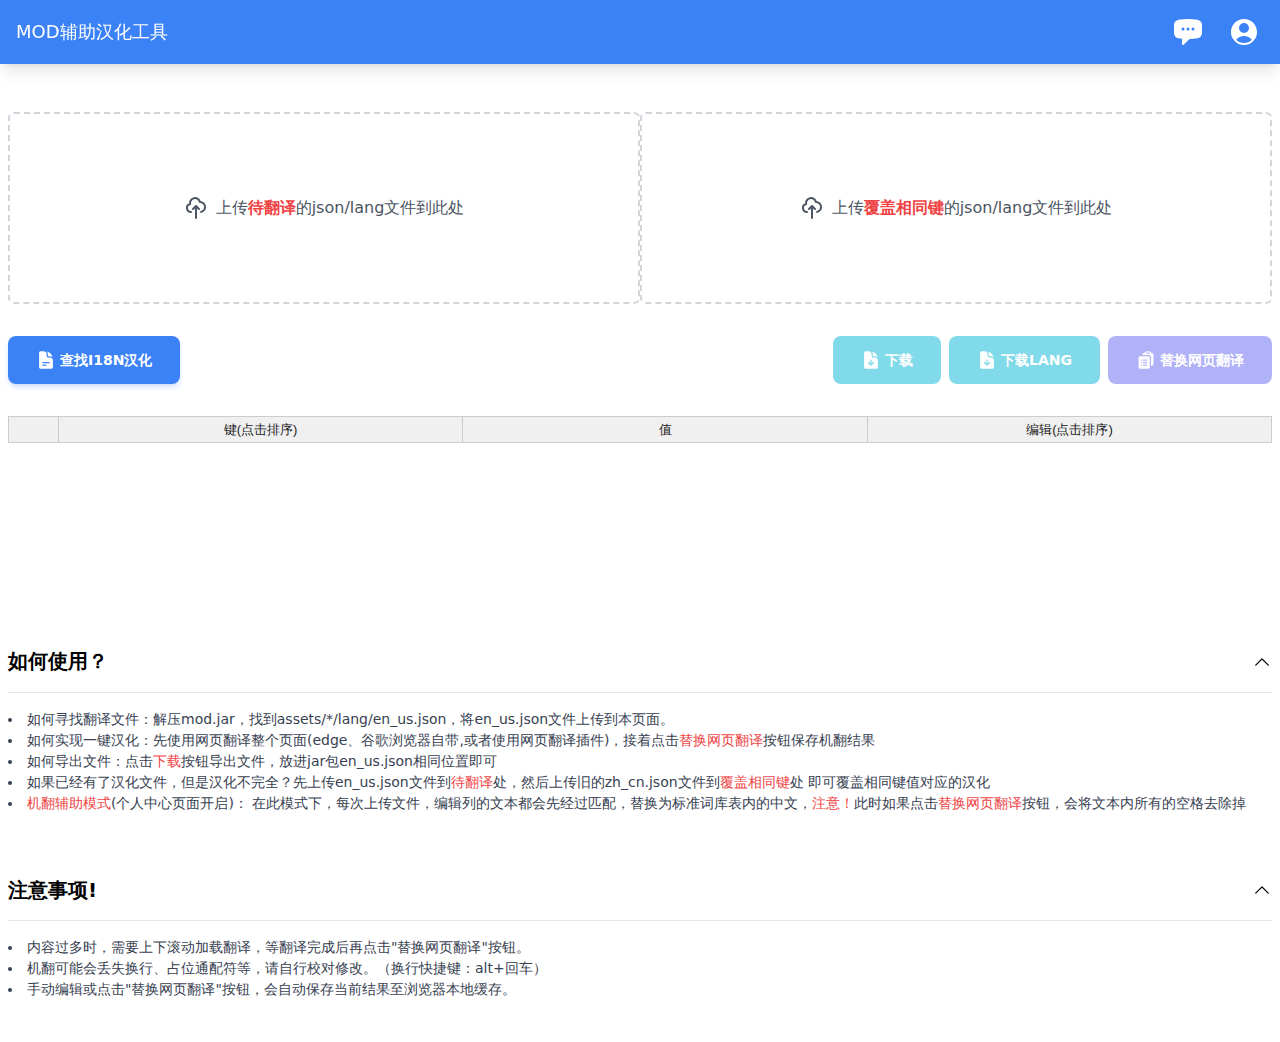
==== index.html @ 9dfb67d1 "first commit" ====
<!DOCTYPE html><html><head><meta charSet="utf-8"/><meta name="viewport" content="width=device-width"/><meta name="next-head-count" content="2"/><link rel="preload" href="./_next/static/css/ad689d4823ecf736.css" as="style"/><link rel="stylesheet" href="./_next/static/css/ad689d4823ecf736.css" data-n-g=""/><link rel="preload" href="./_next/static/css/9d25f37496b37af7.css" as="style"/><link rel="stylesheet" href="./_next/static/css/9d25f37496b37af7.css" data-n-p=""/><noscript data-n-css=""></noscript><script defer="" nomodule="" src="./_next/static/chunks/polyfills-c67a75d1b6f99dc8.js"></script><script src="./_next/static/chunks/webpack-a530880ad9cae9a6.js" defer=""></script><script src="./_next/static/chunks/framework-3b5a00d5d7e8d93b.js" defer=""></script><script src="./_next/static/chunks/main-a8438a48ae620a80.js" defer=""></script><script src="./_next/static/chunks/pages/_app-6e39e85abc7d2c66.js" defer=""></script><script src="./_next/static/chunks/48abf7c3-844bf39d9b761204.js" defer=""></script><script src="./_next/static/chunks/348-bed52857ea22967b.js" defer=""></script><script src="./_next/static/chunks/700-ec3c002b77b6ffa9.js" defer=""></script><script src="./_next/static/chunks/46-130df224ea4646aa.js" defer=""></script><script src="./_next/static/chunks/pages/index-a777f54ab4c4c521.js" defer=""></script><script src="./_next/static/pt973IDyyuDdMtaylNatm/_buildManifest.js" defer=""></script><script src="./_next/static/pt973IDyyuDdMtaylNatm/_ssgManifest.js" defer=""></script></head><body><div id="__next"><meta charSet="UTF-8"/><div class="h-16 z-30 flex items-center justify-between sticky top-0 left-0 transition-colors bg-blue-500 shadow-lg text-white"><div class="text-lg ml-4">MOD辅助汉化工具</div><div class="flex items-center"><div class="mr-4 p-1 hover:bg-slate-400/60 rounded-full flex cursor-pointer"><a target="_blank" href="https://afdian.net/a/exdj158"><svg xmlns="http://www.w3.org/2000/svg" viewBox="0 0 24 24" fill="currentColor" aria-hidden="true" class="w-8"><path fill-rule="evenodd" d="M12 2.25c-2.429 0-4.817.178-7.152.521C2.87 3.061 1.5 4.795 1.5 6.741v6.018c0 1.946 1.37 3.68 3.348 3.97.877.129 1.761.234 2.652.316V21a.75.75 0 001.28.53l4.184-4.183a.39.39 0 01.266-.112c2.006-.05 3.982-.22 5.922-.506 1.978-.29 3.348-2.023 3.348-3.97V6.741c0-1.947-1.37-3.68-3.348-3.97A49.145 49.145 0 0012 2.25zM8.25 8.625a1.125 1.125 0 100 2.25 1.125 1.125 0 000-2.25zm2.625 1.125a1.125 1.125 0 112.25 0 1.125 1.125 0 01-2.25 0zm4.875-1.125a1.125 1.125 0 100 2.25 1.125 1.125 0 000-2.25z" clip-rule="evenodd"></path></svg></a></div><div class="mr-4 p-1 hover:bg-slate-400/60 rounded-full flex cursor-pointer"><a target="_blank" href="/mc-trans-page/profile"><svg xmlns="http://www.w3.org/2000/svg" viewBox="0 0 24 24" fill="currentColor" aria-hidden="true" class="w-8"><path fill-rule="evenodd" d="M18.685 19.097A9.723 9.723 0 0021.75 12c0-5.385-4.365-9.75-9.75-9.75S2.25 6.615 2.25 12a9.723 9.723 0 003.065 7.097A9.716 9.716 0 0012 21.75a9.716 9.716 0 006.685-2.653zm-12.54-1.285A7.486 7.486 0 0112 15a7.486 7.486 0 015.855 2.812A8.224 8.224 0 0112 20.25a8.224 8.224 0 01-5.855-2.438zM15.75 9a3.75 3.75 0 11-7.5 0 3.75 3.75 0 017.5 0z" clip-rule="evenodd"></path></svg></a></div></div></div><div class="overflow-x-hidden mt-8"><div class="py-4 px-2"><div class="flex justify-between mb-8"><div class="w-full"><label class="flex justify-center w-full h-48 px-4 transition bg-white border-2 border-gray-300 border-dashed rounded-md appearance-none cursor-pointer hover:border-gray-400 hover:bg-slate-100 focus:outline-none"><span class="flex items-center space-x-2"><svg xmlns="http://www.w3.org/2000/svg" class="w-6 h-6 text-gray-600" fill="none" viewBox="0 0 24 24" stroke="currentColor" stroke-width="2"><path stroke-linecap="round" stroke-linejoin="round" d="M7 16a4 4 0 01-.88-7.903A5 5 0 1115.9 6L16 6a5 5 0 011 9.9M15 13l-3-3m0 0l-3 3m3-3v12"></path></svg><span class="font-medium text-gray-600">上传<strong class="text-red-500">待翻译</strong>的json/lang文件到此处</span></span><input type="file" name="file_upload" accept=".json,.lang" class="hidden"/></label><div class="text-center"></div></div><div class="w-full"><label class="flex justify-center w-full h-48 px-4 transition bg-white border-2 border-gray-300 border-dashed rounded-md appearance-none cursor-pointer hover:border-gray-400 hover:bg-slate-100 focus:outline-none"><span class="flex items-center space-x-2"><svg xmlns="http://www.w3.org/2000/svg" class="w-6 h-6 text-gray-600" fill="none" viewBox="0 0 24 24" stroke="currentColor" stroke-width="2"><path stroke-linecap="round" stroke-linejoin="round" d="M7 16a4 4 0 01-.88-7.903A5 5 0 1115.9 6L16 6a5 5 0 011 9.9M15 13l-3-3m0 0l-3 3m3-3v12"></path></svg><span class="font-medium text-gray-600">上传<strong class="text-red-500">覆盖相同键</strong>的json/lang文件到此处</span></span><input type="file" name="file_upload" accept=".json,.lang" class="hidden"/></label><div class="text-center"></div></div></div><div class="flex justify-between items-center"><button id="downloadBtn" class="middle none font-sans font-bold center uppercase transition-all disabled:opacity-50 disabled:shadow-none disabled:pointer-events-none text-sm py-3.5 px-7 rounded-lg bg-blue-500 text-white shadow-md shadow-blue-500/20 hover:shadow-lg hover:shadow-blue-500/40 focus:opacity-[0.85] focus:shadow-none active:opacity-[0.85] active:shadow-none flex items-center" type="button"><svg xmlns="http://www.w3.org/2000/svg" viewBox="0 0 24 24" fill="currentColor" aria-hidden="true" class="w-5 mr-1"><path fill-rule="evenodd" d="M5.625 1.5c-1.036 0-1.875.84-1.875 1.875v17.25c0 1.035.84 1.875 1.875 1.875h12.75c1.035 0 1.875-.84 1.875-1.875V12.75A3.75 3.75 0 0016.5 9h-1.875a1.875 1.875 0 01-1.875-1.875V5.25A3.75 3.75 0 009 1.5H5.625zM7.5 15a.75.75 0 01.75-.75h7.5a.75.75 0 010 1.5h-7.5A.75.75 0 017.5 15zm.75 2.25a.75.75 0 000 1.5H12a.75.75 0 000-1.5H8.25z" clip-rule="evenodd"></path><path d="M12.971 1.816A5.23 5.23 0 0114.25 5.25v1.875c0 .207.168.375.375.375H16.5a5.23 5.23 0 013.434 1.279 9.768 9.768 0 00-6.963-6.963z"></path></svg>查找i18n汉化</button><button id="downloadBtn" disabled="" class="middle none font-sans font-bold center uppercase transition-all disabled:opacity-50 disabled:shadow-none disabled:pointer-events-none text-sm py-3.5 px-7 rounded-lg bg-cyan-500 text-white shadow-md shadow-cyan-500/20 hover:shadow-lg hover:shadow-cyan-500/40 focus:opacity-[0.85] focus:shadow-none active:opacity-[0.85] active:shadow-none ml-auto flex items-center" type="button"><svg xmlns="http://www.w3.org/2000/svg" viewBox="0 0 24 24" fill="currentColor" aria-hidden="true" class="w-5 mr-1"><path fill-rule="evenodd" d="M5.625 1.5H9a3.75 3.75 0 013.75 3.75v1.875c0 1.036.84 1.875 1.875 1.875H16.5a3.75 3.75 0 013.75 3.75v7.875c0 1.035-.84 1.875-1.875 1.875H5.625a1.875 1.875 0 01-1.875-1.875V3.375c0-1.036.84-1.875 1.875-1.875zm5.845 17.03a.75.75 0 001.06 0l3-3a.75.75 0 10-1.06-1.06l-1.72 1.72V12a.75.75 0 00-1.5 0v4.19l-1.72-1.72a.75.75 0 00-1.06 1.06l3 3z" clip-rule="evenodd"></path><path d="M14.25 5.25a5.23 5.23 0 00-1.279-3.434 9.768 9.768 0 016.963 6.963A5.23 5.23 0 0016.5 7.5h-1.875a.375.375 0 01-.375-.375V5.25z"></path></svg>下载</button><button id="downloadBtn" disabled="" class="middle none font-sans font-bold center uppercase transition-all disabled:opacity-50 disabled:shadow-none disabled:pointer-events-none text-sm py-3.5 px-7 rounded-lg bg-cyan-500 text-white shadow-md shadow-cyan-500/20 hover:shadow-lg hover:shadow-cyan-500/40 focus:opacity-[0.85] focus:shadow-none active:opacity-[0.85] active:shadow-none ml-2 flex items-center" type="button"><svg xmlns="http://www.w3.org/2000/svg" viewBox="0 0 24 24" fill="currentColor" aria-hidden="true" class="w-5 mr-1"><path fill-rule="evenodd" d="M5.625 1.5H9a3.75 3.75 0 013.75 3.75v1.875c0 1.036.84 1.875 1.875 1.875H16.5a3.75 3.75 0 013.75 3.75v7.875c0 1.035-.84 1.875-1.875 1.875H5.625a1.875 1.875 0 01-1.875-1.875V3.375c0-1.036.84-1.875 1.875-1.875zm5.845 17.03a.75.75 0 001.06 0l3-3a.75.75 0 10-1.06-1.06l-1.72 1.72V12a.75.75 0 00-1.5 0v4.19l-1.72-1.72a.75.75 0 00-1.06 1.06l3 3z" clip-rule="evenodd"></path><path d="M14.25 5.25a5.23 5.23 0 00-1.279-3.434 9.768 9.768 0 016.963 6.963A5.23 5.23 0 0016.5 7.5h-1.875a.375.375 0 01-.375-.375V5.25z"></path></svg>下载Lang</button><button id="replaceBtn" disabled="" class="middle none font-sans font-bold center uppercase transition-all disabled:opacity-50 disabled:shadow-none disabled:pointer-events-none text-sm py-3.5 px-7 rounded-lg bg-indigo-500 text-white shadow-md shadow-indigo-500/20 hover:shadow-lg hover:shadow-indigo-500/40 focus:opacity-[0.85] focus:shadow-none active:opacity-[0.85] active:shadow-none ml-2 flex items-center" type="button"><svg xmlns="http://www.w3.org/2000/svg" viewBox="0 0 24 24" fill="currentColor" aria-hidden="true" class="w-5 mr-1"><path fill-rule="evenodd" d="M7.502 6h7.128A3.375 3.375 0 0118 9.375v9.375a3 3 0 003-3V6.108c0-1.505-1.125-2.811-2.664-2.94a48.972 48.972 0 00-.673-.05A3 3 0 0015 1.5h-1.5a3 3 0 00-2.663 1.618c-.225.015-.45.032-.673.05C8.662 3.295 7.554 4.542 7.502 6zM13.5 3A1.5 1.5 0 0012 4.5h4.5A1.5 1.5 0 0015 3h-1.5z" clip-rule="evenodd"></path><path fill-rule="evenodd" d="M3 9.375C3 8.339 3.84 7.5 4.875 7.5h9.75c1.036 0 1.875.84 1.875 1.875v11.25c0 1.035-.84 1.875-1.875 1.875h-9.75A1.875 1.875 0 013 20.625V9.375zM6 12a.75.75 0 01.75-.75h.008a.75.75 0 01.75.75v.008a.75.75 0 01-.75.75H6.75a.75.75 0 01-.75-.75V12zm2.25 0a.75.75 0 01.75-.75h3.75a.75.75 0 010 1.5H9a.75.75 0 01-.75-.75zM6 15a.75.75 0 01.75-.75h.008a.75.75 0 01.75.75v.008a.75.75 0 01-.75.75H6.75a.75.75 0 01-.75-.75V15zm2.25 0a.75.75 0 01.75-.75h3.75a.75.75 0 010 1.5H9a.75.75 0 01-.75-.75zM6 18a.75.75 0 01.75-.75h.008a.75.75 0 01.75.75v.008a.75.75 0 01-.75.75H6.75a.75.75 0 01-.75-.75V18zm2.25 0a.75.75 0 01.75-.75h3.75a.75.75 0 010 1.5H9a.75.75 0 01-.75-.75z" clip-rule="evenodd"></path></svg> 替换网页翻译</button></div><div class="relative"><div class="mt-8 w-full mb-4 min-h-[200px]"><div></div></div><div class="absolute left-0 top-0 w-full h-full flex justify-center items-center bg-slate-100 opacity-50 hidden"><svg class="gear" viewBox="0 0 1024 1024" version="1.1" xmlns="http://www.w3.org/2000/svg" p-id="10619" width="32" height="32" style="animation:roll 1s infinite linear"><path d="M876.864 782.592c3.264 0 6.272-3.2 6.272-6.656 0-3.456-3.008-6.592-6.272-6.592-3.264 0-6.272 3.2-6.272 6.592 0 3.456 3.008 6.656 6.272 6.656z m-140.544 153.344c2.304 2.432 5.568 3.84 8.768 3.84a12.16 12.16 0 0 0 8.832-3.84 13.76 13.76 0 0 0 0-18.56 12.224 12.224 0 0 0-8.832-3.84 12.16 12.16 0 0 0-8.768 3.84 13.696 13.696 0 0 0 0 18.56zM552.32 1018.24c3.456 3.648 8.32 5.76 13.184 5.76a18.368 18.368 0 0 0 13.184-5.76 20.608 20.608 0 0 0 0-27.968 18.368 18.368 0 0 0-13.184-5.824 18.368 18.368 0 0 0-13.184 5.76 20.608 20.608 0 0 0 0 28.032z m-198.336-5.76c4.608 4.8 11.072 7.68 17.6 7.68a24.448 24.448 0 0 0 17.536-7.68 27.456 27.456 0 0 0 0-37.248 24.448 24.448 0 0 0-17.536-7.68 24.448 24.448 0 0 0-17.6 7.68 27.52 27.52 0 0 0 0 37.184z m-175.68-91.84c5.76 6.08 13.824 9.6 21.952 9.6a30.592 30.592 0 0 0 22.016-9.6 34.368 34.368 0 0 0 0-46.592 30.592 30.592 0 0 0-22.016-9.6 30.592 30.592 0 0 0-21.952 9.6 34.368 34.368 0 0 0 0 46.592z m-121.152-159.36c6.912 7.36 16.64 11.648 26.368 11.648a36.736 36.736 0 0 0 26.432-11.584 41.28 41.28 0 0 0 0-55.936 36.736 36.736 0 0 0-26.432-11.584 36.8 36.8 0 0 0-26.368 11.52 41.28 41.28 0 0 0 0 56zM12.736 564.672a42.88 42.88 0 0 0 30.784 13.44 42.88 42.88 0 0 0 30.784-13.44 48.128 48.128 0 0 0 0-65.216 42.88 42.88 0 0 0-30.72-13.44 42.88 42.88 0 0 0-30.848 13.44 48.128 48.128 0 0 0 0 65.216z m39.808-195.392a48.96 48.96 0 0 0 35.2 15.36 48.96 48.96 0 0 0 35.2-15.36 54.976 54.976 0 0 0 0-74.56 48.96 48.96 0 0 0-35.2-15.424 48.96 48.96 0 0 0-35.2 15.424 54.976 54.976 0 0 0 0 74.56zM168.32 212.48c10.368 11.008 24.96 17.408 39.68 17.408 14.592 0 29.184-6.4 39.552-17.408a61.888 61.888 0 0 0 0-83.84 55.104 55.104 0 0 0-39.616-17.408c-14.656 0-29.248 6.4-39.616 17.408a61.888 61.888 0 0 0 0 83.84zM337.344 124.8c11.52 12.16 27.712 19.264 43.968 19.264 16.256 0 32.448-7.04 43.968-19.264a68.672 68.672 0 0 0 0-93.184 61.248 61.248 0 0 0-43.968-19.264 61.248 61.248 0 0 0-43.968 19.264 68.736 68.736 0 0 0 0 93.184z m189.632-1.088c12.672 13.44 30.528 21.248 48.448 21.248s35.712-7.808 48.384-21.248a75.584 75.584 0 0 0 0-102.464A67.392 67.392 0 0 0 575.36 0c-17.92 0-35.776 7.808-48.448 21.248a75.584 75.584 0 0 0 0 102.464z m173.824 86.592c13.824 14.592 33.28 23.104 52.736 23.104 19.584 0 39.04-8.512 52.8-23.104a82.432 82.432 0 0 0 0-111.744 73.472 73.472 0 0 0-52.8-23.168c-19.52 0-38.912 8.512-52.736 23.168a82.432 82.432 0 0 0 0 111.744z m124.032 158.528c14.976 15.872 36.032 25.088 57.216 25.088 21.12 0 42.24-9.216 57.152-25.088a89.344 89.344 0 0 0 0-121.088 79.616 79.616 0 0 0-57.152-25.088c-21.184 0-42.24 9.216-57.216 25.088a89.344 89.344 0 0 0 0 121.088z m50.432 204.032c16.128 17.088 38.784 27.008 61.632 27.008 22.784 0 45.44-9.92 61.568-27.008a96.256 96.256 0 0 0 0-130.432 85.76 85.76 0 0 0-61.568-27.072c-22.848 0-45.44 9.984-61.632 27.072a96.192 96.192 0 0 0 0 130.432z" fill="#1296db" p-id="10620"></path></svg></div></div><div><div class="block relative w-full"><button type="button" class="flex justify-between items-center w-full py-4 border-b border-b-blue-gray-100 antialiased font-sans text-xl font-semibold leading-snug select-none hover:text-blue-gray-900 transition-colors text-blue-gray-900">如何使用？<span class="w-5 h-5 ml-4"><svg xmlns="http://www.w3.org/2000/svg" viewBox="0 0 24 24" fill="currentColor" aria-hidden="true"><path fill-rule="evenodd" d="M11.47 7.72a.75.75 0 011.06 0l7.5 7.5a.75.75 0 11-1.06 1.06L12 9.31l-6.97 6.97a.75.75 0 01-1.06-1.06l7.5-7.5z" clip-rule="evenodd"></path></svg></span></button><div class="overflow-hidden" style="height:0px"><div class="block w-full py-4 text-gray-700 antialiased font-sans text-sm font-light leading-normal" style="opacity:0"><ul class="list-disc list-inside"><li>如何寻找翻译文件：解压mod.jar，找到assets/*/lang/en_us.json，将en_us.json文件上传到本页面。</li><li>如何实现一键汉化：先使用网页翻译整个页面(edge、谷歌浏览器自带,或者使用网页翻译插件)，接着点击<strong class="text-red-500">替换网页翻译</strong>按钮保存机翻结果</li><li>如何导出文件：点击<strong class="text-red-500">下载</strong>按钮导出文件，放进jar包en_us.json相同位置即可</li><li>如果已经有了汉化文件，但是汉化不完全？先上传en_us.json文件到<strong class="text-red-500">待翻译</strong>处，然后上传旧的zh_cn.json文件到<strong class="text-red-500">覆盖相同键</strong>处 即可覆盖相同键值对应的汉化</li><li><strong class="text-red-500">机翻辅助模式</strong>(个人中心页面开启)： 在此模式下，每次上传文件，编辑列的文本都会先经过匹配，替换为标准词库表内的中文，<strong class="text-red-500">注意！</strong>此时如果点击<strong class="text-red-500">替换网页翻译</strong>按钮，会将文本内所有的空格去除掉</li><br/></ul></div></div></div><div class="block relative w-full"><button type="button" class="flex justify-between items-center w-full py-4 border-b border-b-blue-gray-100 antialiased font-sans text-xl font-semibold leading-snug select-none hover:text-blue-gray-900 transition-colors text-blue-gray-900">注意事项!<span class="w-5 h-5 ml-4"><svg xmlns="http://www.w3.org/2000/svg" viewBox="0 0 24 24" fill="currentColor" aria-hidden="true"><path fill-rule="evenodd" d="M11.47 7.72a.75.75 0 011.06 0l7.5 7.5a.75.75 0 11-1.06 1.06L12 9.31l-6.97 6.97a.75.75 0 01-1.06-1.06l7.5-7.5z" clip-rule="evenodd"></path></svg></span></button><div class="overflow-hidden" style="height:0px"><div class="block w-full py-4 text-gray-700 antialiased font-sans text-sm font-light leading-normal" style="opacity:0"><ul class="list-disc list-inside"><li>内容过多时，需要上下滚动加载翻译，等翻译完成后再点击&quot;替换网页翻译&quot;按钮。</li><li>机翻可能会丢失换行、占位通配符等，请自行校对修改。（换行快捷键：alt+回车）</li><li>手动编辑或点击&quot;替换网页翻译&quot;按钮，会自动保存当前结果至浏览器本地缓存。</li></ul></div></div></div></div></div></div><button class="middle none font-sans center disabled:opacity-50 disabled:shadow-none disabled:pointer-events-none bg-blue-500 text-white shadow-blue-500/20 hover:shadow-blue-500/40 focus:opacity-[0.85] active:opacity-[0.85] p-3 font-medium text-xs leading-tight uppercase rounded-full shadow-md hover:shadow-lg focus:shadow-lg focus:outline-none focus:ring-0 active:shadow-lg transition duration-150 ease-in-out bottom-5 right-5 fixed hidden" type="button"><svg aria-hidden="true" focusable="false" data-prefix="fas" class="w-4 h-4" role="img" xmlns="http://www.w3.org/2000/svg" viewBox="0 0 448 512"><path fill="currentColor" d="M34.9 289.5l-22.2-22.2c-9.4-9.4-9.4-24.6 0-33.9L207 39c9.4-9.4 24.6-9.4 33.9 0l194.3 194.3c9.4 9.4 9.4 24.6 0 33.9L413 289.4c-9.5 9.5-25 9.3-34.3-.4L264 168.6V456c0 13.3-10.7 24-24 24h-32c-13.3 0-24-10.7-24-24V168.6L69.2 289.1c-9.3 9.8-24.8 10-34.3.4z"></path></svg><span>返回顶部</span></button></div><script id="__NEXT_DATA__" type="application/json">{"props":{"pageProps":{}},"page":"/","query":{},"buildId":"pt973IDyyuDdMtaylNatm","assetPrefix":".","nextExport":true,"autoExport":true,"isFallback":false,"scriptLoader":[]}</script></body></html>
---- _next/static/css/ad689d4823ecf736.css ----
/*
! tailwindcss v3.0.23 | MIT License | https://tailwindcss.com
*/*,:after,:before{box-sizing:border-box;border:0 solid #e5e7eb}:after,:before{--tw-content:""}html{line-height:1.5;-webkit-text-size-adjust:100%;-moz-tab-size:4;tab-size:4;font-family:ui-sans-serif,system-ui,-apple-system,BlinkMacSystemFont,Segoe UI,Roboto,Helvetica Neue,Arial,Noto Sans,sans-serif,Apple Color Emoji,Segoe UI Emoji,Segoe UI Symbol,Noto Color Emoji}body{margin:0;line-height:inherit}hr{height:0;color:inherit;border-top-width:1px}abbr:where([title]){-webkit-text-decoration:underline dotted;text-decoration:underline dotted}h1,h2,h3,h4,h5,h6{font-size:inherit;font-weight:inherit}a{color:inherit;text-decoration:inherit}b,strong{font-weight:bolder}code,kbd,pre,samp{font-family:ui-monospace,SFMono-Regular,Menlo,Monaco,Consolas,Liberation Mono,Courier New,monospace;font-size:1em}small{font-size:80%}sub,sup{font-size:75%;line-height:0;position:relative;vertical-align:baseline}sub{bottom:-.25em}sup{top:-.5em}table{text-indent:0;border-color:inherit;border-collapse:collapse}button,input,optgroup,select,textarea{font-family:inherit;font-size:100%;line-height:inherit;color:inherit;margin:0;padding:0}button,select{text-transform:none}[type=button],[type=reset],[type=submit],button{-webkit-appearance:button;background-color:transparent;background-image:none}:-moz-focusring{outline:auto}:-moz-ui-invalid{box-shadow:none}progress{vertical-align:baseline}::-webkit-inner-spin-button,::-webkit-outer-spin-button{height:auto}[type=search]{-webkit-appearance:textfield;outline-offset:-2px}::-webkit-search-decoration{-webkit-appearance:none}::-webkit-file-upload-button{-webkit-appearance:button;font:inherit}summary{display:list-item}blockquote,dd,dl,figure,h1,h2,h3,h4,h5,h6,hr,p,pre{margin:0}fieldset{margin:0}fieldset,legend{padding:0}menu,ol,ul{list-style:none;margin:0;padding:0}textarea{resize:vertical}input::placeholder,textarea::placeholder{opacity:1;color:#9ca3af}[role=button],button{cursor:pointer}:disabled{cursor:default}audio,canvas,embed,iframe,img,object,svg,video{display:block;vertical-align:middle}img,video{max-width:100%;height:auto}[hidden]{display:none}*,:after,:before{--tw-translate-x:0;--tw-translate-y:0;--tw-rotate:0;--tw-skew-x:0;--tw-skew-y:0;--tw-scale-x:1;--tw-scale-y:1;--tw-pan-x: ;--tw-pan-y: ;--tw-pinch-zoom: ;--tw-scroll-snap-strictness:proximity;--tw-ordinal: ;--tw-slashed-zero: ;--tw-numeric-figure: ;--tw-numeric-spacing: ;--tw-numeric-fraction: ;--tw-ring-inset: ;--tw-ring-offset-width:0px;--tw-ring-offset-color:#fff;--tw-ring-color:rgba(59,130,246,.5);--tw-ring-offset-shadow:0 0 #0000;--tw-ring-shadow:0 0 #0000;--tw-shadow:0 0 #0000;--tw-shadow-colored:0 0 #0000;--tw-blur: ;--tw-brightness: ;--tw-contrast: ;--tw-grayscale: ;--tw-hue-rotate: ;--tw-invert: ;--tw-saturate: ;--tw-sepia: ;--tw-drop-shadow: ;--tw-backdrop-blur: ;--tw-backdrop-brightness: ;--tw-backdrop-contrast: ;--tw-backdrop-grayscale: ;--tw-backdrop-hue-rotate: ;--tw-backdrop-invert: ;--tw-backdrop-opacity: ;--tw-backdrop-saturate: ;--tw-backdrop-sepia: }.container{width:100%}@media (min-width:640px){.container{max-width:640px}}@media (min-width:768px){.container{max-width:768px}}@media (min-width:1024px){.container{max-width:1024px}}@media (min-width:1280px){.container{max-width:1280px}}@media (min-width:1536px){.container{max-width:1536px}}.pointer-events-none{pointer-events:none}.static{position:static}.fixed{position:fixed}.absolute{position:absolute}.relative{position:relative}.sticky{position:-webkit-sticky;position:sticky}.inset-0{top:0;right:0;bottom:0;left:0}.top-0{top:0}.left-0{left:0}.bottom-5{bottom:1.25rem}.right-5{right:1.25rem}.right-10{right:2.5rem}.top-10{top:2.5rem}.top-2\/4{top:50%}.right-3{right:.75rem}.-top-1\.5{top:-.375rem}.right-0{right:0}.-top-2\.5{top:-.625rem}.right-2{right:.5rem}.-left-1{left:-.25rem}.left-2\/4{left:50%}.top-1{top:.25rem}.right-1{right:.25rem}.left-1{left:.25rem}.top-1\/2{top:50%}.left-1\/2{left:50%}.bottom-0{bottom:0}.left-3{left:.75rem}.-top-1{top:-.25rem}.-top-2{top:-.5rem}.z-20{z-index:20}.z-\[10000\]{z-index:10000}.z-30{z-index:30}.z-\[99999\]{z-index:99999}.z-\[999\]{z-index:999}.z-10{z-index:10}.m-0{margin:0}.m-4{margin:1rem}.mx-auto{margin-left:auto;margin-right:auto}.my-2{margin-top:.5rem;margin-bottom:.5rem}.my-6{margin-top:1.5rem;margin-bottom:1.5rem}.my-12{margin-top:3rem;margin-bottom:3rem}.my-1{margin-top:.25rem;margin-bottom:.25rem}.mx-2{margin-left:.5rem;margin-right:.5rem}.mx-4{margin-left:1rem;margin-right:1rem}.mx-px{margin-left:1px;margin-right:1px}.mt-8{margin-top:2rem}.mt-0{margin-top:0}.mr-2{margin-right:.5rem}.mt-6{margin-top:1.5rem}.ml-4{margin-left:1rem}.mb-4{margin-bottom:1rem}.mt-4{margin-top:1rem}.mr-4{margin-right:1rem}.mr-1{margin-right:.25rem}.ml-auto{margin-left:auto}.ml-2{margin-left:.5rem}.mb-8{margin-bottom:2rem}.mt-px{margin-top:1px}.-mt-6{margin-top:-1.5rem}.ml-3{margin-left:.75rem}.mb-0{margin-bottom:0}.mt-\[0\.5px\]{margin-top:.5px}.mr-5{margin-right:1.25rem}.mt-2{margin-top:.5rem}.block{display:block}.inline-block{display:inline-block}.flex{display:flex}.inline-flex{display:inline-flex}.table{display:table}.grid{display:grid}.hidden{display:none}.h-16{height:4rem}.h-4\/5{height:80%}.h-8{height:2rem}.h-4{height:1rem}.h-48{height:12rem}.h-6{height:1.5rem}.h-10{height:2.5rem}.h-full{height:100%}.h-5{height:1.25rem}.h-11{height:2.75rem}.h-12{height:3rem}.h-max{height:max-content}.h-3\.5{height:.875rem}.h-1{height:.25rem}.h-screen{height:100vh}.h-9{height:2.25rem}.h-3{height:.75rem}.max-h-64{max-height:16rem}.max-h-96{max-height:24rem}.max-h-\[32px\]{max-height:32px}.max-h-\[40px\]{max-height:40px}.max-h-\[48px\]{max-height:48px}.min-h-\[320px\]{min-height:320px}.min-h-\[200px\]{min-height:200px}.min-h-\[100px\]{min-height:100px}.w-full{width:100%}.w-6{width:1.5rem}.w-64{width:16rem}.w-8{width:2rem}.w-5{width:1.25rem}.w-4\/5{width:80%}.w-4{width:1rem}.w-10{width:2.5rem}.w-max{width:max-content}.w-12{width:3rem}.w-3\.5{width:.875rem}.w-fit{width:-moz-fit-content;width:fit-content}.w-auto{width:auto}.w-screen{width:100vw}.w-1\/4{width:25%}.w-1\/3{width:33.333333%}.w-2\/5{width:40%}.w-3\/5{width:60%}.w-3\/4{width:75%}.w-9{width:2.25rem}.w-3{width:.75rem}.min-w-\[200px\]{min-width:200px}.min-w-\[180px\]{min-width:180px}.min-w-\[64px\]{min-width:64px}.max-w-\[32px\]{max-width:32px}.max-w-\[40px\]{max-width:40px}.max-w-\[48px\]{max-width:48px}.flex-auto{flex:1 1 auto}.flex-shrink-0,.shrink-0{flex-shrink:0}.flex-grow{flex-grow:1}.border-collapse{border-collapse:collapse}.-translate-y-2\/4{--tw-translate-y:-50%}.-translate-y-1\/4,.-translate-y-2\/4{transform:translate(var(--tw-translate-x),var(--tw-translate-y)) rotate(var(--tw-rotate)) skewX(var(--tw-skew-x)) skewY(var(--tw-skew-y)) scaleX(var(--tw-scale-x)) scaleY(var(--tw-scale-y))}.-translate-y-1\/4{--tw-translate-y:-25%}.-translate-x-2\/4{--tw-translate-x:-50%}.-translate-x-2\/4,.-translate-y-1\/2{transform:translate(var(--tw-translate-x),var(--tw-translate-y)) rotate(var(--tw-rotate)) skewX(var(--tw-skew-x)) skewY(var(--tw-skew-y)) scaleX(var(--tw-scale-x)) scaleY(var(--tw-scale-y))}.-translate-y-1\/2{--tw-translate-y:-50%}.-translate-x-1\/2{--tw-translate-x:-50%}.-translate-x-1\/2,.rotate-0{transform:translate(var(--tw-translate-x),var(--tw-translate-y)) rotate(var(--tw-rotate)) skewX(var(--tw-skew-x)) skewY(var(--tw-skew-y)) scaleX(var(--tw-scale-x)) scaleY(var(--tw-scale-y))}.rotate-0{--tw-rotate:0deg}.rotate-180{--tw-rotate:180deg}.rotate-180,.transform{transform:translate(var(--tw-translate-x),var(--tw-translate-y)) rotate(var(--tw-rotate)) skewX(var(--tw-skew-x)) skewY(var(--tw-skew-y)) scaleX(var(--tw-scale-x)) scaleY(var(--tw-scale-y))}.cursor-pointer{cursor:pointer}.cursor-not-allowed{cursor:not-allowed}.select-none{-webkit-user-select:none;-moz-user-select:none;user-select:none}.\!resize-none{resize:none!important}.resize-y{resize:vertical}.resize{resize:both}.list-inside{list-style-position:inside}.list-disc{list-style-type:disc}.appearance-none{-webkit-appearance:none;-moz-appearance:none;appearance:none}.grid-cols-2{grid-template-columns:repeat(2,minmax(0,1fr))}.flex-row{flex-direction:row}.flex-col{flex-direction:column}.flex-wrap{flex-wrap:wrap}.place-items-center{place-items:center}.items-start{align-items:flex-start}.items-center{align-items:center}.justify-end{justify-content:flex-end}.justify-center{justify-content:center}.justify-between{justify-content:space-between}.gap-4{gap:1rem}.space-x-2>:not([hidden])~:not([hidden]){--tw-space-x-reverse:0;margin-right:calc(.5rem * var(--tw-space-x-reverse));margin-left:calc(.5rem * calc(1 - var(--tw-space-x-reverse)))}.overflow-auto{overflow:auto}.overflow-hidden{overflow:hidden}.overflow-x-auto{overflow-x:auto}.overflow-y-auto{overflow-y:auto}.overflow-x-hidden{overflow-x:hidden}.text-ellipsis{text-overflow:ellipsis}.whitespace-normal{white-space:normal}.whitespace-nowrap{white-space:nowrap}.whitespace-pre-wrap{white-space:pre-wrap}.break-normal{overflow-wrap:normal;word-break:normal}.break-words{overflow-wrap:break-word}.rounded{border-radius:.25rem}.rounded-full{border-radius:9999px}.rounded-md{border-radius:.375rem}.rounded-lg{border-radius:.5rem}.rounded-\[7px\]{border-radius:7px}.rounded-2xl{border-radius:1rem}.\!rounded-full{border-radius:9999px!important}.rounded-xl{border-radius:.75rem}.rounded-none{border-radius:0}.border{border-width:1px}.border-2{border-width:2px}.border-0{border-width:0}.border-l-4{border-left-width:4px}.border-r-8{border-right-width:8px}.border-b{border-bottom-width:1px}.border-t{border-top-width:1px}.border-dashed{border-style:dashed}.border-gray-400{--tw-border-opacity:1;border-color:rgb(156 163 175/var(--tw-border-opacity))}.border-transparent{border-color:transparent}.border-blue-500{--tw-border-opacity:1;border-color:rgb(59 130 246/var(--tw-border-opacity))}.border-gray-300{--tw-border-opacity:1;border-color:rgb(209 213 219/var(--tw-border-opacity))}.border-blue-600{--tw-border-opacity:1;border-color:rgb(37 99 235/var(--tw-border-opacity))}.border-green-700{--tw-border-opacity:1;border-color:rgb(21 128 61/var(--tw-border-opacity))}.border-red-700{--tw-border-opacity:1;border-color:rgb(185 28 28/var(--tw-border-opacity))}.border-white{--tw-border-opacity:1;border-color:rgb(255 255 255/var(--tw-border-opacity))}.border-slate-500{--tw-border-opacity:1;border-color:rgb(100 116 139/var(--tw-border-opacity))}.border-gray-500{--tw-border-opacity:1;border-color:rgb(107 114 128/var(--tw-border-opacity))}.border-orange-500{--tw-border-opacity:1;border-color:rgb(249 115 22/var(--tw-border-opacity))}.border-amber-500{--tw-border-opacity:1;border-color:rgb(245 158 11/var(--tw-border-opacity))}.border-yellow-500{--tw-border-opacity:1;border-color:rgb(234 179 8/var(--tw-border-opacity))}.border-lime-500{--tw-border-opacity:1;border-color:rgb(132 204 22/var(--tw-border-opacity))}.border-green-500{--tw-border-opacity:1;border-color:rgb(34 197 94/var(--tw-border-opacity))}.border-teal-500{--tw-border-opacity:1;border-color:rgb(20 184 166/var(--tw-border-opacity))}.border-cyan-500{--tw-border-opacity:1;border-color:rgb(6 182 212/var(--tw-border-opacity))}.border-indigo-500{--tw-border-opacity:1;border-color:rgb(99 102 241/var(--tw-border-opacity))}.border-purple-500{--tw-border-opacity:1;border-color:rgb(168 85 247/var(--tw-border-opacity))}.border-pink-500{--tw-border-opacity:1;border-color:rgb(236 72 153/var(--tw-border-opacity))}.border-red-500{--tw-border-opacity:1;border-color:rgb(239 68 68/var(--tw-border-opacity))}.border-slate-200{--tw-border-opacity:1;border-color:rgb(226 232 240/var(--tw-border-opacity))}.border-slate-50{--tw-border-opacity:1;border-color:rgb(248 250 252/var(--tw-border-opacity))}.border-slate-100{--tw-border-opacity:1;border-color:rgb(241 245 249/var(--tw-border-opacity))}.border-t-transparent{border-top-color:transparent}.border-t-slate-100{--tw-border-opacity:1;border-top-color:rgb(241 245 249/var(--tw-border-opacity))}.border-b-slate-100{--tw-border-opacity:1;border-bottom-color:rgb(241 245 249/var(--tw-border-opacity))}.bg-white{--tw-bg-opacity:1;background-color:rgb(255 255 255/var(--tw-bg-opacity))}.bg-gray-300{--tw-bg-opacity:1;background-color:rgb(209 213 219/var(--tw-bg-opacity))}.bg-blue-500{--tw-bg-opacity:1;background-color:rgb(59 130 246/var(--tw-bg-opacity))}.bg-transparent{background-color:transparent}.bg-slate-100{--tw-bg-opacity:1;background-color:rgb(241 245 249/var(--tw-bg-opacity))}.bg-slate-500{--tw-bg-opacity:1;background-color:rgb(100 116 139/var(--tw-bg-opacity))}.bg-gray-500{--tw-bg-opacity:1;background-color:rgb(107 114 128/var(--tw-bg-opacity))}.bg-orange-500{--tw-bg-opacity:1;background-color:rgb(249 115 22/var(--tw-bg-opacity))}.bg-amber-500{--tw-bg-opacity:1;background-color:rgb(245 158 11/var(--tw-bg-opacity))}.bg-yellow-500{--tw-bg-opacity:1;background-color:rgb(234 179 8/var(--tw-bg-opacity))}.bg-lime-500{--tw-bg-opacity:1;background-color:rgb(132 204 22/var(--tw-bg-opacity))}.bg-green-500{--tw-bg-opacity:1;background-color:rgb(34 197 94/var(--tw-bg-opacity))}.bg-teal-500{--tw-bg-opacity:1;background-color:rgb(20 184 166/var(--tw-bg-opacity))}.bg-cyan-500{--tw-bg-opacity:1;background-color:rgb(6 182 212/var(--tw-bg-opacity))}.bg-indigo-500{--tw-bg-opacity:1;background-color:rgb(99 102 241/var(--tw-bg-opacity))}.bg-purple-500{--tw-bg-opacity:1;background-color:rgb(168 85 247/var(--tw-bg-opacity))}.bg-pink-500{--tw-bg-opacity:1;background-color:rgb(236 72 153/var(--tw-bg-opacity))}.bg-red-500{--tw-bg-opacity:1;background-color:rgb(239 68 68/var(--tw-bg-opacity))}.bg-slate-50{--tw-bg-opacity:1;background-color:rgb(248 250 252/var(--tw-bg-opacity))}.bg-slate-800{--tw-bg-opacity:1;background-color:rgb(30 41 59/var(--tw-bg-opacity))}.bg-gray-800{--tw-bg-opacity:1;background-color:rgb(31 41 55/var(--tw-bg-opacity))}.bg-orange-800{--tw-bg-opacity:1;background-color:rgb(154 52 18/var(--tw-bg-opacity))}.bg-amber-800{--tw-bg-opacity:1;background-color:rgb(146 64 14/var(--tw-bg-opacity))}.bg-yellow-800{--tw-bg-opacity:1;background-color:rgb(133 77 14/var(--tw-bg-opacity))}.bg-lime-800{--tw-bg-opacity:1;background-color:rgb(63 98 18/var(--tw-bg-opacity))}.bg-green-800{--tw-bg-opacity:1;background-color:rgb(22 101 52/var(--tw-bg-opacity))}.bg-teal-800{--tw-bg-opacity:1;background-color:rgb(17 94 89/var(--tw-bg-opacity))}.bg-cyan-800{--tw-bg-opacity:1;background-color:rgb(21 94 117/var(--tw-bg-opacity))}.bg-blue-800{--tw-bg-opacity:1;background-color:rgb(30 64 175/var(--tw-bg-opacity))}.bg-indigo-800{--tw-bg-opacity:1;background-color:rgb(55 48 163/var(--tw-bg-opacity))}.bg-purple-800{--tw-bg-opacity:1;background-color:rgb(107 33 168/var(--tw-bg-opacity))}.bg-pink-800{--tw-bg-opacity:1;background-color:rgb(157 23 77/var(--tw-bg-opacity))}.bg-red-800{--tw-bg-opacity:1;background-color:rgb(153 27 27/var(--tw-bg-opacity))}.bg-gray-50{--tw-bg-opacity:1;background-color:rgb(249 250 251/var(--tw-bg-opacity))}.bg-gray-100{--tw-bg-opacity:1;background-color:rgb(243 244 246/var(--tw-bg-opacity))}.bg-black{--tw-bg-opacity:1;background-color:rgb(0 0 0/var(--tw-bg-opacity))}.bg-opacity-60{--tw-bg-opacity:0.6}.bg-opacity-80{--tw-bg-opacity:0.8}.bg-gradient-to-tr{background-image:linear-gradient(to top right,var(--tw-gradient-stops))}.from-slate-600{--tw-gradient-from:#475569;--tw-gradient-stops:var(--tw-gradient-from),var(--tw-gradient-to,rgba(71,85,105,0))}.from-gray-600{--tw-gradient-from:#4b5563;--tw-gradient-stops:var(--tw-gradient-from),var(--tw-gradient-to,rgba(75,85,99,0))}.from-orange-600{--tw-gradient-from:#ea580c;--tw-gradient-stops:var(--tw-gradient-from),var(--tw-gradient-to,rgba(234,88,12,0))}.from-amber-600{--tw-gradient-from:#d97706;--tw-gradient-stops:var(--tw-gradient-from),var(--tw-gradient-to,rgba(217,119,6,0))}.from-yellow-600{--tw-gradient-from:#ca8a04;--tw-gradient-stops:var(--tw-gradient-from),var(--tw-gradient-to,rgba(202,138,4,0))}.from-lime-600{--tw-gradient-from:#65a30d;--tw-gradient-stops:var(--tw-gradient-from),var(--tw-gradient-to,rgba(101,163,13,0))}.from-green-600{--tw-gradient-from:#16a34a;--tw-gradient-stops:var(--tw-gradient-from),var(--tw-gradient-to,rgba(22,163,74,0))}.from-teal-600{--tw-gradient-from:#0d9488;--tw-gradient-stops:var(--tw-gradient-from),var(--tw-gradient-to,rgba(13,148,136,0))}.from-cyan-600{--tw-gradient-from:#0891b2;--tw-gradient-stops:var(--tw-gradient-from),var(--tw-gradient-to,rgba(8,145,178,0))}.from-blue-600{--tw-gradient-from:#2563eb;--tw-gradient-stops:var(--tw-gradient-from),var(--tw-gradient-to,rgba(37,99,235,0))}.from-indigo-600{--tw-gradient-from:#4f46e5;--tw-gradient-stops:var(--tw-gradient-from),var(--tw-gradient-to,rgba(79,70,229,0))}.from-purple-600{--tw-gradient-from:#9333ea;--tw-gradient-stops:var(--tw-gradient-from),var(--tw-gradient-to,rgba(147,51,234,0))}.from-pink-600{--tw-gradient-from:#db2777;--tw-gradient-stops:var(--tw-gradient-from),var(--tw-gradient-to,rgba(219,39,119,0))}.from-red-600{--tw-gradient-from:#dc2626;--tw-gradient-stops:var(--tw-gradient-from),var(--tw-gradient-to,rgba(220,38,38,0))}.to-slate-400{--tw-gradient-to:#94a3b8}.to-gray-400{--tw-gradient-to:#9ca3af}.to-orange-400{--tw-gradient-to:#fb923c}.to-amber-400{--tw-gradient-to:#fbbf24}.to-yellow-400{--tw-gradient-to:#facc15}.to-lime-400{--tw-gradient-to:#a3e635}.to-green-400{--tw-gradient-to:#4ade80}.to-teal-400{--tw-gradient-to:#2dd4bf}.to-cyan-400{--tw-gradient-to:#22d3ee}.to-blue-400{--tw-gradient-to:#60a5fa}.to-indigo-400{--tw-gradient-to:#818cf8}.to-purple-400{--tw-gradient-to:#c084fc}.to-pink-400{--tw-gradient-to:#f472b6}.to-red-400{--tw-gradient-to:#f87171}.bg-clip-border{background-clip:border-box}.bg-clip-text{-webkit-background-clip:text;background-clip:text}.fill-current{fill:currentColor}.object-cover{object-fit:cover}.object-center{object-position:center}.p-2{padding:.5rem}.p-1{padding:.25rem}.p-3{padding:.75rem}.p-0{padding:0}.p-4{padding:1rem}.p-6{padding:1.5rem}.p-5{padding:1.25rem}.py-4{padding-top:1rem;padding-bottom:1rem}.px-2{padding-left:.5rem;padding-right:.5rem}.py-16{padding-top:4rem;padding-bottom:4rem}.px-6{padding-left:1.5rem;padding-right:1.5rem}.py-2{padding-top:.5rem;padding-bottom:.5rem}.py-1{padding-top:.25rem;padding-bottom:.25rem}.px-4{padding-left:1rem;padding-right:1rem}.px-5{padding-left:1.25rem;padding-right:1.25rem}.py-3{padding-top:.75rem;padding-bottom:.75rem}.py-3\.5{padding-top:.875rem;padding-bottom:.875rem}.px-7{padding-left:1.75rem;padding-right:1.75rem}.px-3{padding-left:.75rem;padding-right:.75rem}.py-2\.5{padding-top:.625rem;padding-bottom:.625rem}.px-px{padding-left:1px;padding-right:1px}.px-3\.5{padding-left:.875rem;padding-right:.875rem}.pl-4{padding-left:1rem}.pb-1{padding-bottom:.25rem}.pb-8{padding-bottom:2rem}.\!pr-9{padding-right:2.25rem!important}.\!pr-7{padding-right:1.75rem!important}.pt-4{padding-top:1rem}.pb-1\.5{padding-bottom:.375rem}.pt-5{padding-top:1.25rem}.pb-2{padding-bottom:.5rem}.pt-\[9px\]{padding-top:9px}.pt-px{padding-top:1px}.pt-0\.5{padding-top:.125rem}.pt-3{padding-top:.75rem}.pr-3{padding-right:.75rem}.pt-0{padding-top:0}.text-left{text-align:left}.text-center{text-align:center}.align-baseline{vertical-align:baseline}.align-middle{vertical-align:middle}.font-sans{font-family:ui-sans-serif,system-ui,-apple-system,BlinkMacSystemFont,Segoe UI,Roboto,Helvetica Neue,Arial,Noto Sans,sans-serif,Apple Color Emoji,Segoe UI Emoji,Segoe UI Symbol,Noto Color Emoji}.text-xl{font-size:1.25rem;line-height:1.75rem}.text-sm{font-size:.875rem;line-height:1.25rem}.text-xs{font-size:.75rem;line-height:1rem}.text-lg{font-size:1.125rem;line-height:1.75rem}.text-\[11px\]{font-size:11px}.text-3xl{font-size:1.875rem;line-height:2.25rem}.text-2xl{font-size:1.5rem;line-height:2rem}.text-base{font-size:1rem;line-height:1.5rem}.text-5xl{font-size:3rem;line-height:1}.text-4xl{font-size:2.25rem;line-height:2.5rem}.font-bold{font-weight:700}.font-medium{font-weight:500}.font-normal{font-weight:400}.font-semibold{font-weight:600}.font-light{font-weight:300}.uppercase{text-transform:uppercase}.leading-normal{line-height:1.5}.leading-tight{line-height:1.25}.leading-snug{line-height:1.375}.leading-relaxed{line-height:1.625}.leading-none{line-height:1}.leading-\[3\.75\]{line-height:3.75}.leading-\[4\.1\]{line-height:4.1}.leading-\[4\.25\]{line-height:4.25}.leading-\[4\.875\]{line-height:4.875}.tracking-normal{letter-spacing:0}.text-gray-800{--tw-text-opacity:1;color:rgb(31 41 55/var(--tw-text-opacity))}.text-gray-700{--tw-text-opacity:1;color:rgb(55 65 81/var(--tw-text-opacity))}.text-blue-500{--tw-text-opacity:1;color:rgb(59 130 246/var(--tw-text-opacity))}.text-transparent{color:transparent}.text-white{--tw-text-opacity:1;color:rgb(255 255 255/var(--tw-text-opacity))}.text-red-500{--tw-text-opacity:1;color:rgb(239 68 68/var(--tw-text-opacity))}.text-gray-600{--tw-text-opacity:1;color:rgb(75 85 99/var(--tw-text-opacity))}.text-gray-300{--tw-text-opacity:1;color:rgb(209 213 219/var(--tw-text-opacity))}.text-green-700{--tw-text-opacity:1;color:rgb(21 128 61/var(--tw-text-opacity))}.text-red-700{--tw-text-opacity:1;color:rgb(185 28 28/var(--tw-text-opacity))}.text-slate-900{--tw-text-opacity:1;color:rgb(15 23 42/var(--tw-text-opacity))}.text-black{--tw-text-opacity:1;color:rgb(0 0 0/var(--tw-text-opacity))}.text-slate-500{--tw-text-opacity:1;color:rgb(100 116 139/var(--tw-text-opacity))}.text-gray-500{--tw-text-opacity:1;color:rgb(107 114 128/var(--tw-text-opacity))}.text-orange-500{--tw-text-opacity:1;color:rgb(249 115 22/var(--tw-text-opacity))}.text-amber-500{--tw-text-opacity:1;color:rgb(245 158 11/var(--tw-text-opacity))}.text-yellow-500{--tw-text-opacity:1;color:rgb(234 179 8/var(--tw-text-opacity))}.text-lime-500{--tw-text-opacity:1;color:rgb(132 204 22/var(--tw-text-opacity))}.text-green-500{--tw-text-opacity:1;color:rgb(34 197 94/var(--tw-text-opacity))}.text-teal-500{--tw-text-opacity:1;color:rgb(20 184 166/var(--tw-text-opacity))}.text-cyan-500{--tw-text-opacity:1;color:rgb(6 182 212/var(--tw-text-opacity))}.text-indigo-500{--tw-text-opacity:1;color:rgb(99 102 241/var(--tw-text-opacity))}.text-purple-500{--tw-text-opacity:1;color:rgb(168 85 247/var(--tw-text-opacity))}.text-pink-500{--tw-text-opacity:1;color:rgb(236 72 153/var(--tw-text-opacity))}.text-slate-700{--tw-text-opacity:1;color:rgb(51 65 85/var(--tw-text-opacity))}.text-slate-400{--tw-text-opacity:1;color:rgb(148 163 184/var(--tw-text-opacity))}.text-inherit{color:inherit}.text-current{color:currentColor}.no-underline{-webkit-text-decoration-line:none;text-decoration-line:none}.antialiased{-webkit-font-smoothing:antialiased;-moz-osx-font-smoothing:grayscale}.opacity-50{opacity:.5}.opacity-0{opacity:0}.opacity-100{opacity:1}.shadow{--tw-shadow:0 1px 3px 0 rgba(0,0,0,.1),0 1px 2px -1px rgba(0,0,0,.1);--tw-shadow-colored:0 1px 3px 0 var(--tw-shadow-color),0 1px 2px -1px var(--tw-shadow-color)}.shadow,.shadow-lg{box-shadow:var(--tw-ring-offset-shadow,0 0 #0000),var(--tw-ring-shadow,0 0 #0000),var(--tw-shadow)}.shadow-lg{--tw-shadow:0 10px 15px -3px rgba(0,0,0,.1),0 4px 6px -4px rgba(0,0,0,.1);--tw-shadow-colored:0 10px 15px -3px var(--tw-shadow-color),0 4px 6px -4px var(--tw-shadow-color)}.shadow-none{--tw-shadow:0 0 #0000;--tw-shadow-colored:0 0 #0000}.shadow-md,.shadow-none{box-shadow:var(--tw-ring-offset-shadow,0 0 #0000),var(--tw-ring-shadow,0 0 #0000),var(--tw-shadow)}.shadow-md{--tw-shadow:0 4px 6px -1px rgba(0,0,0,.1),0 2px 4px -2px rgba(0,0,0,.1);--tw-shadow-colored:0 4px 6px -1px var(--tw-shadow-color),0 2px 4px -2px var(--tw-shadow-color)}.shadow-2xl{--tw-shadow:0 25px 50px -12px rgba(0,0,0,.25);--tw-shadow-colored:0 25px 50px -12px var(--tw-shadow-color);box-shadow:var(--tw-ring-offset-shadow,0 0 #0000),var(--tw-ring-shadow,0 0 #0000),var(--tw-shadow)}.shadow-slate-500\/10{--tw-shadow-color:rgba(100,116,139,.1);--tw-shadow:var(--tw-shadow-colored)}.shadow-slate-500\/20{--tw-shadow-color:rgba(100,116,139,.2);--tw-shadow:var(--tw-shadow-colored)}.shadow-gray-500\/20{--tw-shadow-color:hsla(220,9%,46%,.2);--tw-shadow:var(--tw-shadow-colored)}.shadow-orange-500\/20{--tw-shadow-color:rgba(249,115,22,.2);--tw-shadow:var(--tw-shadow-colored)}.shadow-amber-500\/20{--tw-shadow-color:rgba(245,158,11,.2);--tw-shadow:var(--tw-shadow-colored)}.shadow-yellow-500\/20{--tw-shadow-color:rgba(234,179,8,.2);--tw-shadow:var(--tw-shadow-colored)}.shadow-lime-500\/20{--tw-shadow-color:rgba(132,204,22,.2);--tw-shadow:var(--tw-shadow-colored)}.shadow-green-500\/20{--tw-shadow-color:rgba(34,197,94,.2);--tw-shadow:var(--tw-shadow-colored)}.shadow-teal-500\/20{--tw-shadow-color:rgba(20,184,166,.2);--tw-shadow:var(--tw-shadow-colored)}.shadow-cyan-500\/20{--tw-shadow-color:rgba(6,182,212,.2);--tw-shadow:var(--tw-shadow-colored)}.shadow-blue-500\/20{--tw-shadow-color:rgba(59,130,246,.2);--tw-shadow:var(--tw-shadow-colored)}.shadow-indigo-500\/20{--tw-shadow-color:rgba(99,102,241,.2);--tw-shadow:var(--tw-shadow-colored)}.shadow-purple-500\/20{--tw-shadow-color:rgba(168,85,247,.2);--tw-shadow:var(--tw-shadow-colored)}.shadow-pink-500\/20{--tw-shadow-color:rgba(236,72,153,.2);--tw-shadow:var(--tw-shadow-colored)}.shadow-red-500\/20{--tw-shadow-color:rgba(239,68,68,.2);--tw-shadow:var(--tw-shadow-colored)}.shadow-slate-500\/40{--tw-shadow-color:rgba(100,116,139,.4);--tw-shadow:var(--tw-shadow-colored)}.shadow-gray-500\/40{--tw-shadow-color:hsla(220,9%,46%,.4);--tw-shadow:var(--tw-shadow-colored)}.shadow-orange-500\/40{--tw-shadow-color:rgba(249,115,22,.4);--tw-shadow:var(--tw-shadow-colored)}.shadow-amber-500\/40{--tw-shadow-color:rgba(245,158,11,.4);--tw-shadow:var(--tw-shadow-colored)}.shadow-yellow-500\/40{--tw-shadow-color:rgba(234,179,8,.4);--tw-shadow:var(--tw-shadow-colored)}.shadow-lime-500\/40{--tw-shadow-color:rgba(132,204,22,.4);--tw-shadow:var(--tw-shadow-colored)}.shadow-green-500\/40{--tw-shadow-color:rgba(34,197,94,.4);--tw-shadow:var(--tw-shadow-colored)}.shadow-teal-500\/40{--tw-shadow-color:rgba(20,184,166,.4);--tw-shadow:var(--tw-shadow-colored)}.shadow-cyan-500\/40{--tw-shadow-color:rgba(6,182,212,.4);--tw-shadow:var(--tw-shadow-colored)}.shadow-blue-500\/40{--tw-shadow-color:rgba(59,130,246,.4);--tw-shadow:var(--tw-shadow-colored)}.shadow-indigo-500\/40{--tw-shadow-color:rgba(99,102,241,.4);--tw-shadow:var(--tw-shadow-colored)}.shadow-purple-500\/40{--tw-shadow-color:rgba(168,85,247,.4);--tw-shadow:var(--tw-shadow-colored)}.shadow-pink-500\/40{--tw-shadow-color:rgba(236,72,153,.4);--tw-shadow:var(--tw-shadow-colored)}.shadow-red-500\/40{--tw-shadow-color:rgba(239,68,68,.4);--tw-shadow:var(--tw-shadow-colored)}.outline{outline-style:solid}.outline-0{outline-width:0}.drop-shadow-lg{--tw-drop-shadow:drop-shadow(0 10px 8px rgba(0,0,0,.04)) drop-shadow(0 4px 3px rgba(0,0,0,.1))}.drop-shadow-lg,.filter{filter:var(--tw-blur) var(--tw-brightness) var(--tw-contrast) var(--tw-grayscale) var(--tw-hue-rotate) var(--tw-invert) var(--tw-saturate) var(--tw-sepia) var(--tw-drop-shadow)}.backdrop-blur-sm{--tw-backdrop-blur:blur(4px);-webkit-backdrop-filter:var(--tw-backdrop-blur) var(--tw-backdrop-brightness) var(--tw-backdrop-contrast) var(--tw-backdrop-grayscale) var(--tw-backdrop-hue-rotate) var(--tw-backdrop-invert) var(--tw-backdrop-opacity) var(--tw-backdrop-saturate) var(--tw-backdrop-sepia);backdrop-filter:var(--tw-backdrop-blur) var(--tw-backdrop-brightness) var(--tw-backdrop-contrast) var(--tw-backdrop-grayscale) var(--tw-backdrop-hue-rotate) var(--tw-backdrop-invert) var(--tw-backdrop-opacity) var(--tw-backdrop-saturate) var(--tw-backdrop-sepia)}.transition-all{transition-property:all;transition-timing-function:cubic-bezier(.4,0,.2,1);transition-duration:.15s}.transition-colors{transition-property:color,background-color,border-color,fill,stroke,-webkit-text-decoration-color;transition-property:color,background-color,border-color,text-decoration-color,fill,stroke;transition-property:color,background-color,border-color,text-decoration-color,fill,stroke,-webkit-text-decoration-color;transition-timing-function:cubic-bezier(.4,0,.2,1);transition-duration:.15s}.transition{transition-property:color,background-color,border-color,text-decoration-color,fill,stroke,opacity,box-shadow,transform,filter,-webkit-backdrop-filter;transition-property:color,background-color,border-color,fill,stroke,opacity,box-shadow,transform,filter,-webkit-text-decoration-color,-webkit-backdrop-filter;transition-property:color,background-color,border-color,text-decoration-color,fill,stroke,opacity,box-shadow,transform,filter,backdrop-filter;transition-property:color,background-color,border-color,text-decoration-color,fill,stroke,opacity,box-shadow,transform,filter,backdrop-filter,-webkit-text-decoration-color,-webkit-backdrop-filter;transition-property:color,background-color,border-color,text-decoration-color,fill,stroke,opacity,box-shadow,transform,filter,backdrop-filter,-webkit-backdrop-filter;transition-timing-function:cubic-bezier(.4,0,.2,1);transition-duration:.15s}.transition-opacity{transition-property:opacity;transition-timing-function:cubic-bezier(.4,0,.2,1)}.duration-150,.transition-opacity{transition-duration:.15s}.duration-300{transition-duration:.3s}.ease-in-out{transition-timing-function:cubic-bezier(.4,0,.2,1)}.before\:pointer-events-none:before{content:var(--tw-content);pointer-events:none}.before\:absolute:before{content:var(--tw-content);position:absolute}.before\:top-2\/4:before{content:var(--tw-content);top:50%}.before\:left-2\/4:before{content:var(--tw-content);left:50%}.before\:right-0:before{content:var(--tw-content);right:0}.before\:mt-\[6\.5px\]:before{content:var(--tw-content);margin-top:6.5px}.before\:mr-1:before{content:var(--tw-content);margin-right:.25rem}.before\:box-border:before{content:var(--tw-content);box-sizing:border-box}.before\:block:before{content:var(--tw-content);display:block}.before\:inline-block:before{content:var(--tw-content);display:inline-block}.before\:h-1\.5:before{content:var(--tw-content);height:.375rem}.before\:h-12:before{content:var(--tw-content);height:3rem}.before\:h-10:before{content:var(--tw-content);height:2.5rem}.before\:h-0:before{content:var(--tw-content);height:0}.before\:h-1:before{content:var(--tw-content);height:.25rem}.before\:w-2\.5:before{content:var(--tw-content);width:.625rem}.before\:w-12:before{content:var(--tw-content);width:3rem}.before\:w-10:before{content:var(--tw-content);width:2.5rem}.before\:w-0:before{content:var(--tw-content);width:0}.before\:w-2:before{content:var(--tw-content);width:.5rem}.before\:-translate-y-2\/4:before{--tw-translate-y:-50%}.before\:-translate-x-2\/4:before,.before\:-translate-y-2\/4:before{content:var(--tw-content);transform:translate(var(--tw-translate-x),var(--tw-translate-y)) rotate(var(--tw-rotate)) skewX(var(--tw-skew-x)) skewY(var(--tw-skew-y)) scaleX(var(--tw-scale-x)) scaleY(var(--tw-scale-y))}.before\:-translate-x-2\/4:before{--tw-translate-x:-50%}.before\:translate-y-\[-2px\]:before{content:var(--tw-content);--tw-translate-y:-2px;transform:translate(var(--tw-translate-x),var(--tw-translate-y)) rotate(var(--tw-rotate)) skewX(var(--tw-skew-x)) skewY(var(--tw-skew-y)) scaleX(var(--tw-scale-x)) scaleY(var(--tw-scale-y))}.before\:rounded-full:before{content:var(--tw-content);border-radius:9999px}.before\:rounded-tl-md:before{content:var(--tw-content);border-top-left-radius:.375rem}.before\:border-t:before{content:var(--tw-content);border-top-width:1px}.before\:border-l:before{content:var(--tw-content);border-left-width:1px}.before\:border-t-2:before{content:var(--tw-content);border-top-width:2px}.before\:border-l-2:before{content:var(--tw-content);border-left-width:2px}.before\:border-r-\[4px\]:before{content:var(--tw-content);border-right-width:4px}.before\:border-l-\[4px\]:before{content:var(--tw-content);border-left-width:4px}.before\:border-t-\[5px\]:before{content:var(--tw-content);border-top-width:5px}.before\:border-b-\[5px\]:before{content:var(--tw-content);border-bottom-width:5px}.before\:border-solid:before{content:var(--tw-content);border-style:solid}.before\:border-slate-200:before{content:var(--tw-content);--tw-border-opacity:1;border-color:rgb(226 232 240/var(--tw-border-opacity))}.before\:border-red-500:before{content:var(--tw-content);--tw-border-opacity:1;border-color:rgb(239 68 68/var(--tw-border-opacity))}.before\:border-green-500:before{content:var(--tw-content);--tw-border-opacity:1;border-color:rgb(34 197 94/var(--tw-border-opacity))}.before\:border-transparent:before{content:var(--tw-content);border-color:transparent}.before\:border-slate-500:before{content:var(--tw-content);--tw-border-opacity:1;border-color:rgb(100 116 139/var(--tw-border-opacity))}.before\:border-gray-500:before{content:var(--tw-content);--tw-border-opacity:1;border-color:rgb(107 114 128/var(--tw-border-opacity))}.before\:border-orange-500:before{content:var(--tw-content);--tw-border-opacity:1;border-color:rgb(249 115 22/var(--tw-border-opacity))}.before\:border-amber-500:before{content:var(--tw-content);--tw-border-opacity:1;border-color:rgb(245 158 11/var(--tw-border-opacity))}.before\:border-yellow-500:before{content:var(--tw-content);--tw-border-opacity:1;border-color:rgb(234 179 8/var(--tw-border-opacity))}.before\:border-lime-500:before{content:var(--tw-content);--tw-border-opacity:1;border-color:rgb(132 204 22/var(--tw-border-opacity))}.before\:border-teal-500:before{content:var(--tw-content);--tw-border-opacity:1;border-color:rgb(20 184 166/var(--tw-border-opacity))}.before\:border-cyan-500:before{content:var(--tw-content);--tw-border-opacity:1;border-color:rgb(6 182 212/var(--tw-border-opacity))}.before\:border-blue-500:before{content:var(--tw-content);--tw-border-opacity:1;border-color:rgb(59 130 246/var(--tw-border-opacity))}.before\:border-indigo-500:before{content:var(--tw-content);--tw-border-opacity:1;border-color:rgb(99 102 241/var(--tw-border-opacity))}.before\:border-purple-500:before{content:var(--tw-content);--tw-border-opacity:1;border-color:rgb(168 85 247/var(--tw-border-opacity))}.before\:border-pink-500:before{content:var(--tw-content);--tw-border-opacity:1;border-color:rgb(236 72 153/var(--tw-border-opacity))}.before\:border-t-transparent:before{content:var(--tw-content);border-top-color:transparent}.before\:border-l-transparent:before{content:var(--tw-content);border-left-color:transparent}.before\:border-r-transparent:before{content:var(--tw-content);border-right-color:transparent}.before\:border-b-gray-400:before{content:var(--tw-content);--tw-border-opacity:1;border-bottom-color:rgb(156 163 175/var(--tw-border-opacity))}.before\:border-b-blue-500:before{content:var(--tw-content);--tw-border-opacity:1;border-bottom-color:rgb(59 130 246/var(--tw-border-opacity))}.before\:bg-slate-500:before{content:var(--tw-content);--tw-bg-opacity:1;background-color:rgb(100 116 139/var(--tw-bg-opacity))}.before\:opacity-0:before{content:var(--tw-content);opacity:0}.before\:transition-all:before{content:var(--tw-content);transition-property:all;transition-timing-function:cubic-bezier(.4,0,.2,1);transition-duration:.15s}.before\:transition-opacity:before{content:var(--tw-content);transition-property:opacity;transition-timing-function:cubic-bezier(.4,0,.2,1);transition-duration:.15s}.before\:content-\[\'\'\]:before{--tw-content:"";content:var(--tw-content)}.after\:pointer-events-none:after{content:var(--tw-content);pointer-events:none}.after\:absolute:after{content:var(--tw-content);position:absolute}.after\:-bottom-1\.5:after{content:var(--tw-content);bottom:-.375rem}.after\:-bottom-2\.5:after{content:var(--tw-content);bottom:-.625rem}.after\:-bottom-0:after{content:var(--tw-content);bottom:0}.after\:-bottom-1:after{content:var(--tw-content);bottom:-.25rem}.after\:right-0:after{content:var(--tw-content);right:0}.after\:-bottom-2:after{content:var(--tw-content);bottom:-.5rem}.after\:mt-\[6\.5px\]:after{content:var(--tw-content);margin-top:6.5px}.after\:ml-1:after{content:var(--tw-content);margin-left:.25rem}.after\:box-border:after{content:var(--tw-content);box-sizing:border-box}.after\:block:after{content:var(--tw-content);display:block}.after\:inline-block:after{content:var(--tw-content);display:inline-block}.after\:h-1\.5:after{content:var(--tw-content);height:.375rem}.after\:h-0:after{content:var(--tw-content);height:0}.after\:h-1:after{content:var(--tw-content);height:.25rem}.after\:w-2\.5:after{content:var(--tw-content);width:.625rem}.after\:w-full:after{content:var(--tw-content);width:100%}.after\:w-0:after{content:var(--tw-content);width:0}.after\:w-2:after{content:var(--tw-content);width:.5rem}.after\:flex-grow:after{content:var(--tw-content);flex-grow:1}.after\:translate-y-\[2px\]:after{--tw-translate-y:2px}.after\:scale-x-0:after,.after\:translate-y-\[2px\]:after{content:var(--tw-content);transform:translate(var(--tw-translate-x),var(--tw-translate-y)) rotate(var(--tw-rotate)) skewX(var(--tw-skew-x)) skewY(var(--tw-skew-y)) scaleX(var(--tw-scale-x)) scaleY(var(--tw-scale-y))}.after\:scale-x-0:after{--tw-scale-x:0}.after\:scale-x-100:after{content:var(--tw-content);--tw-scale-x:1;transform:translate(var(--tw-translate-x),var(--tw-translate-y)) rotate(var(--tw-rotate)) skewX(var(--tw-skew-x)) skewY(var(--tw-skew-y)) scaleX(var(--tw-scale-x)) scaleY(var(--tw-scale-y))}.after\:rounded-tr-md:after{content:var(--tw-content);border-top-right-radius:.375rem}.after\:border-t:after{content:var(--tw-content);border-top-width:1px}.after\:border-r:after{content:var(--tw-content);border-right-width:1px}.after\:border-b-2:after{content:var(--tw-content);border-bottom-width:2px}.after\:border-t-2:after{content:var(--tw-content);border-top-width:2px}.after\:border-r-2:after{content:var(--tw-content);border-right-width:2px}.after\:border-r-\[4px\]:after{content:var(--tw-content);border-right-width:4px}.after\:border-l-\[4px\]:after{content:var(--tw-content);border-left-width:4px}.after\:border-t-\[5px\]:after{content:var(--tw-content);border-top-width:5px}.after\:border-b-\[5px\]:after{content:var(--tw-content);border-bottom-width:5px}.after\:border-solid:after{content:var(--tw-content);border-style:solid}.after\:border-slate-200:after{content:var(--tw-content);--tw-border-opacity:1;border-color:rgb(226 232 240/var(--tw-border-opacity))}.after\:border-red-500:after{content:var(--tw-content);--tw-border-opacity:1;border-color:rgb(239 68 68/var(--tw-border-opacity))}.after\:border-green-500:after{content:var(--tw-content);--tw-border-opacity:1;border-color:rgb(34 197 94/var(--tw-border-opacity))}.after\:border-slate-500:after{content:var(--tw-content);--tw-border-opacity:1;border-color:rgb(100 116 139/var(--tw-border-opacity))}.after\:border-gray-500:after{content:var(--tw-content);--tw-border-opacity:1;border-color:rgb(107 114 128/var(--tw-border-opacity))}.after\:border-orange-500:after{content:var(--tw-content);--tw-border-opacity:1;border-color:rgb(249 115 22/var(--tw-border-opacity))}.after\:border-amber-500:after{content:var(--tw-content);--tw-border-opacity:1;border-color:rgb(245 158 11/var(--tw-border-opacity))}.after\:border-yellow-500:after{content:var(--tw-content);--tw-border-opacity:1;border-color:rgb(234 179 8/var(--tw-border-opacity))}.after\:border-lime-500:after{content:var(--tw-content);--tw-border-opacity:1;border-color:rgb(132 204 22/var(--tw-border-opacity))}.after\:border-teal-500:after{content:var(--tw-content);--tw-border-opacity:1;border-color:rgb(20 184 166/var(--tw-border-opacity))}.after\:border-cyan-500:after{content:var(--tw-content);--tw-border-opacity:1;border-color:rgb(6 182 212/var(--tw-border-opacity))}.after\:border-blue-500:after{content:var(--tw-content);--tw-border-opacity:1;border-color:rgb(59 130 246/var(--tw-border-opacity))}.after\:border-indigo-500:after{content:var(--tw-content);--tw-border-opacity:1;border-color:rgb(99 102 241/var(--tw-border-opacity))}.after\:border-purple-500:after{content:var(--tw-content);--tw-border-opacity:1;border-color:rgb(168 85 247/var(--tw-border-opacity))}.after\:border-pink-500:after{content:var(--tw-content);--tw-border-opacity:1;border-color:rgb(236 72 153/var(--tw-border-opacity))}.after\:border-transparent:after{content:var(--tw-content);border-color:transparent}.after\:border-slate-50:after{content:var(--tw-content);--tw-border-opacity:1;border-color:rgb(248 250 252/var(--tw-border-opacity))}.after\:border-t-transparent:after{content:var(--tw-content);border-top-color:transparent}.after\:border-r-transparent:after{content:var(--tw-content);border-right-color:transparent}.after\:border-l-transparent:after{content:var(--tw-content);border-left-color:transparent}.after\:border-b-transparent:after{content:var(--tw-content);border-bottom-color:transparent}.after\:border-t-gray-400:after{content:var(--tw-content);--tw-border-opacity:1;border-top-color:rgb(156 163 175/var(--tw-border-opacity))}.after\:border-t-blue-500:after{content:var(--tw-content);--tw-border-opacity:1;border-top-color:rgb(59 130 246/var(--tw-border-opacity))}.after\:transition-all:after{content:var(--tw-content);transition-property:all;transition-timing-function:cubic-bezier(.4,0,.2,1);transition-duration:.15s}.after\:transition-transform:after{content:var(--tw-content);transition-property:transform;transition-timing-function:cubic-bezier(.4,0,.2,1);transition-duration:.15s}.after\:duration-300:after{content:var(--tw-content);transition-duration:.3s}.after\:content-\[\'\'\]:after{--tw-content:"";content:var(--tw-content)}.last\:border-b-0:last-child{border-bottom-width:0}.checked\:border-slate-500:checked{--tw-border-opacity:1;border-color:rgb(100 116 139/var(--tw-border-opacity))}.checked\:border-gray-500:checked{--tw-border-opacity:1;border-color:rgb(107 114 128/var(--tw-border-opacity))}.checked\:border-orange-500:checked{--tw-border-opacity:1;border-color:rgb(249 115 22/var(--tw-border-opacity))}.checked\:border-amber-500:checked{--tw-border-opacity:1;border-color:rgb(245 158 11/var(--tw-border-opacity))}.checked\:border-yellow-500:checked{--tw-border-opacity:1;border-color:rgb(234 179 8/var(--tw-border-opacity))}.checked\:border-lime-500:checked{--tw-border-opacity:1;border-color:rgb(132 204 22/var(--tw-border-opacity))}.checked\:border-green-500:checked{--tw-border-opacity:1;border-color:rgb(34 197 94/var(--tw-border-opacity))}.checked\:border-teal-500:checked{--tw-border-opacity:1;border-color:rgb(20 184 166/var(--tw-border-opacity))}.checked\:border-cyan-500:checked{--tw-border-opacity:1;border-color:rgb(6 182 212/var(--tw-border-opacity))}.checked\:border-blue-500:checked{--tw-border-opacity:1;border-color:rgb(59 130 246/var(--tw-border-opacity))}.checked\:border-indigo-500:checked{--tw-border-opacity:1;border-color:rgb(99 102 241/var(--tw-border-opacity))}.checked\:border-purple-500:checked{--tw-border-opacity:1;border-color:rgb(168 85 247/var(--tw-border-opacity))}.checked\:border-pink-500:checked{--tw-border-opacity:1;border-color:rgb(236 72 153/var(--tw-border-opacity))}.checked\:border-red-500:checked{--tw-border-opacity:1;border-color:rgb(239 68 68/var(--tw-border-opacity))}.checked\:bg-slate-500:checked{--tw-bg-opacity:1;background-color:rgb(100 116 139/var(--tw-bg-opacity))}.checked\:bg-gray-500:checked{--tw-bg-opacity:1;background-color:rgb(107 114 128/var(--tw-bg-opacity))}.checked\:bg-orange-500:checked{--tw-bg-opacity:1;background-color:rgb(249 115 22/var(--tw-bg-opacity))}.checked\:bg-amber-500:checked{--tw-bg-opacity:1;background-color:rgb(245 158 11/var(--tw-bg-opacity))}.checked\:bg-yellow-500:checked{--tw-bg-opacity:1;background-color:rgb(234 179 8/var(--tw-bg-opacity))}.checked\:bg-lime-500:checked{--tw-bg-opacity:1;background-color:rgb(132 204 22/var(--tw-bg-opacity))}.checked\:bg-green-500:checked{--tw-bg-opacity:1;background-color:rgb(34 197 94/var(--tw-bg-opacity))}.checked\:bg-teal-500:checked{--tw-bg-opacity:1;background-color:rgb(20 184 166/var(--tw-bg-opacity))}.checked\:bg-cyan-500:checked{--tw-bg-opacity:1;background-color:rgb(6 182 212/var(--tw-bg-opacity))}.checked\:bg-blue-500:checked{--tw-bg-opacity:1;background-color:rgb(59 130 246/var(--tw-bg-opacity))}.checked\:bg-indigo-500:checked{--tw-bg-opacity:1;background-color:rgb(99 102 241/var(--tw-bg-opacity))}.checked\:bg-purple-500:checked{--tw-bg-opacity:1;background-color:rgb(168 85 247/var(--tw-bg-opacity))}.checked\:bg-pink-500:checked{--tw-bg-opacity:1;background-color:rgb(236 72 153/var(--tw-bg-opacity))}.checked\:bg-red-500:checked{--tw-bg-opacity:1;background-color:rgb(239 68 68/var(--tw-bg-opacity))}.checked\:before\:bg-slate-500:checked:before{content:var(--tw-content);--tw-bg-opacity:1;background-color:rgb(100 116 139/var(--tw-bg-opacity))}.checked\:before\:bg-gray-500:checked:before{content:var(--tw-content);--tw-bg-opacity:1;background-color:rgb(107 114 128/var(--tw-bg-opacity))}.checked\:before\:bg-orange-500:checked:before{content:var(--tw-content);--tw-bg-opacity:1;background-color:rgb(249 115 22/var(--tw-bg-opacity))}.checked\:before\:bg-amber-500:checked:before{content:var(--tw-content);--tw-bg-opacity:1;background-color:rgb(245 158 11/var(--tw-bg-opacity))}.checked\:before\:bg-yellow-500:checked:before{content:var(--tw-content);--tw-bg-opacity:1;background-color:rgb(234 179 8/var(--tw-bg-opacity))}.checked\:before\:bg-lime-500:checked:before{content:var(--tw-content);--tw-bg-opacity:1;background-color:rgb(132 204 22/var(--tw-bg-opacity))}.checked\:before\:bg-green-500:checked:before{content:var(--tw-content);--tw-bg-opacity:1;background-color:rgb(34 197 94/var(--tw-bg-opacity))}.checked\:before\:bg-teal-500:checked:before{content:var(--tw-content);--tw-bg-opacity:1;background-color:rgb(20 184 166/var(--tw-bg-opacity))}.checked\:before\:bg-cyan-500:checked:before{content:var(--tw-content);--tw-bg-opacity:1;background-color:rgb(6 182 212/var(--tw-bg-opacity))}.checked\:before\:bg-blue-500:checked:before{content:var(--tw-content);--tw-bg-opacity:1;background-color:rgb(59 130 246/var(--tw-bg-opacity))}.checked\:before\:bg-indigo-500:checked:before{content:var(--tw-content);--tw-bg-opacity:1;background-color:rgb(99 102 241/var(--tw-bg-opacity))}.checked\:before\:bg-purple-500:checked:before{content:var(--tw-content);--tw-bg-opacity:1;background-color:rgb(168 85 247/var(--tw-bg-opacity))}.checked\:before\:bg-pink-500:checked:before{content:var(--tw-content);--tw-bg-opacity:1;background-color:rgb(236 72 153/var(--tw-bg-opacity))}.checked\:before\:bg-red-500:checked:before{content:var(--tw-content);--tw-bg-opacity:1;background-color:rgb(239 68 68/var(--tw-bg-opacity))}.placeholder-shown\:border:placeholder-shown{border-width:1px}.placeholder-shown\:border-gray-200:placeholder-shown{--tw-border-opacity:1;border-color:rgb(229 231 235/var(--tw-border-opacity))}.placeholder-shown\:border-red-500:placeholder-shown{--tw-border-opacity:1;border-color:rgb(239 68 68/var(--tw-border-opacity))}.placeholder-shown\:border-green-500:placeholder-shown{--tw-border-opacity:1;border-color:rgb(34 197 94/var(--tw-border-opacity))}.placeholder-shown\:border-slate-200:placeholder-shown{--tw-border-opacity:1;border-color:rgb(226 232 240/var(--tw-border-opacity))}.placeholder-shown\:border-t-gray-200:placeholder-shown{--tw-border-opacity:1;border-top-color:rgb(229 231 235/var(--tw-border-opacity))}.placeholder-shown\:border-t-red-500:placeholder-shown{--tw-border-opacity:1;border-top-color:rgb(239 68 68/var(--tw-border-opacity))}.placeholder-shown\:border-t-green-500:placeholder-shown{--tw-border-opacity:1;border-top-color:rgb(34 197 94/var(--tw-border-opacity))}.placeholder-shown\:border-t-slate-200:placeholder-shown{--tw-border-opacity:1;border-top-color:rgb(226 232 240/var(--tw-border-opacity))}.hover\:border-gray-400:hover{--tw-border-opacity:1;border-color:rgb(156 163 175/var(--tw-border-opacity))}.hover\:bg-yellow-100:hover{--tw-bg-opacity:1;background-color:rgb(254 249 195/var(--tw-bg-opacity))}.hover\:bg-slate-400\/60:hover{background-color:rgba(148,163,184,.6)}.hover\:bg-slate-100:hover{--tw-bg-opacity:1;background-color:rgb(241 245 249/var(--tw-bg-opacity))}.hover\:bg-blue-100:hover{--tw-bg-opacity:1;background-color:rgb(219 234 254/var(--tw-bg-opacity))}.hover\:bg-blue-600:hover{--tw-bg-opacity:1;background-color:rgb(37 99 235/var(--tw-bg-opacity))}.hover\:bg-white\/10:hover{background-color:hsla(0,0%,100%,.1)}.hover\:bg-slate-500\/10:hover{background-color:rgba(100,116,139,.1)}.hover\:bg-gray-500\/10:hover{background-color:hsla(220,9%,46%,.1)}.hover\:bg-orange-500\/10:hover{background-color:rgba(249,115,22,.1)}.hover\:bg-amber-500\/10:hover{background-color:rgba(245,158,11,.1)}.hover\:bg-yellow-500\/10:hover{background-color:rgba(234,179,8,.1)}.hover\:bg-lime-500\/10:hover{background-color:rgba(132,204,22,.1)}.hover\:bg-green-500\/10:hover{background-color:rgba(34,197,94,.1)}.hover\:bg-teal-500\/10:hover{background-color:rgba(20,184,166,.1)}.hover\:bg-cyan-500\/10:hover{background-color:rgba(6,182,212,.1)}.hover\:bg-blue-500\/10:hover{background-color:rgba(59,130,246,.1)}.hover\:bg-indigo-500\/10:hover{background-color:rgba(99,102,241,.1)}.hover\:bg-purple-500\/10:hover{background-color:rgba(168,85,247,.1)}.hover\:bg-pink-500\/10:hover{background-color:rgba(236,72,153,.1)}.hover\:bg-red-500\/10:hover{background-color:rgba(239,68,68,.1)}.hover\:bg-slate-900:hover{--tw-bg-opacity:1;background-color:rgb(15 23 42/var(--tw-bg-opacity))}.hover\:bg-gray-900:hover{--tw-bg-opacity:1;background-color:rgb(17 24 39/var(--tw-bg-opacity))}.hover\:bg-orange-900:hover{--tw-bg-opacity:1;background-color:rgb(124 45 18/var(--tw-bg-opacity))}.hover\:bg-amber-900:hover{--tw-bg-opacity:1;background-color:rgb(120 53 15/var(--tw-bg-opacity))}.hover\:bg-yellow-900:hover{--tw-bg-opacity:1;background-color:rgb(113 63 18/var(--tw-bg-opacity))}.hover\:bg-lime-900:hover{--tw-bg-opacity:1;background-color:rgb(54 83 20/var(--tw-bg-opacity))}.hover\:bg-green-900:hover{--tw-bg-opacity:1;background-color:rgb(20 83 45/var(--tw-bg-opacity))}.hover\:bg-teal-900:hover{--tw-bg-opacity:1;background-color:rgb(19 78 74/var(--tw-bg-opacity))}.hover\:bg-cyan-900:hover{--tw-bg-opacity:1;background-color:rgb(22 78 99/var(--tw-bg-opacity))}.hover\:bg-blue-900:hover{--tw-bg-opacity:1;background-color:rgb(30 58 138/var(--tw-bg-opacity))}.hover\:bg-indigo-900:hover{--tw-bg-opacity:1;background-color:rgb(49 46 129/var(--tw-bg-opacity))}.hover\:bg-purple-900:hover{--tw-bg-opacity:1;background-color:rgb(88 28 135/var(--tw-bg-opacity))}.hover\:bg-pink-900:hover{--tw-bg-opacity:1;background-color:rgb(131 24 67/var(--tw-bg-opacity))}.hover\:bg-red-900:hover{--tw-bg-opacity:1;background-color:rgb(127 29 29/var(--tw-bg-opacity))}.hover\:bg-slate-50:hover{--tw-bg-opacity:1;background-color:rgb(248 250 252/var(--tw-bg-opacity))}.hover\:bg-transparent:hover{background-color:transparent}.hover\:bg-gray-50:hover{--tw-bg-opacity:1;background-color:rgb(249 250 251/var(--tw-bg-opacity))}.hover\:bg-opacity-80:hover{--tw-bg-opacity:0.8}.hover\:text-blue-500:hover{--tw-text-opacity:1;color:rgb(59 130 246/var(--tw-text-opacity))}.hover\:text-blue-400:hover{--tw-text-opacity:1;color:rgb(96 165 250/var(--tw-text-opacity))}.hover\:text-slate-500:hover{--tw-text-opacity:1;color:rgb(100 116 139/var(--tw-text-opacity))}.hover\:text-slate-900:hover{--tw-text-opacity:1;color:rgb(15 23 42/var(--tw-text-opacity))}.hover\:text-gray-50:hover{--tw-text-opacity:1;color:rgb(249 250 251/var(--tw-text-opacity))}.hover\:opacity-75:hover{opacity:.75}.hover\:shadow-xl:hover{--tw-shadow:0 20px 25px -5px rgba(0,0,0,.1),0 8px 10px -6px rgba(0,0,0,.1);--tw-shadow-colored:0 20px 25px -5px var(--tw-shadow-color),0 8px 10px -6px var(--tw-shadow-color)}.hover\:shadow-lg:hover,.hover\:shadow-xl:hover{box-shadow:var(--tw-ring-offset-shadow,0 0 #0000),var(--tw-ring-shadow,0 0 #0000),var(--tw-shadow)}.hover\:shadow-lg:hover{--tw-shadow:0 10px 15px -3px rgba(0,0,0,.1),0 4px 6px -4px rgba(0,0,0,.1);--tw-shadow-colored:0 10px 15px -3px var(--tw-shadow-color),0 4px 6px -4px var(--tw-shadow-color)}.hover\:shadow-slate-500\/20:hover{--tw-shadow-color:rgba(100,116,139,.2);--tw-shadow:var(--tw-shadow-colored)}.hover\:shadow-slate-500\/40:hover{--tw-shadow-color:rgba(100,116,139,.4);--tw-shadow:var(--tw-shadow-colored)}.hover\:shadow-gray-500\/40:hover{--tw-shadow-color:hsla(220,9%,46%,.4);--tw-shadow:var(--tw-shadow-colored)}.hover\:shadow-orange-500\/40:hover{--tw-shadow-color:rgba(249,115,22,.4);--tw-shadow:var(--tw-shadow-colored)}.hover\:shadow-amber-500\/40:hover{--tw-shadow-color:rgba(245,158,11,.4);--tw-shadow:var(--tw-shadow-colored)}.hover\:shadow-yellow-500\/40:hover{--tw-shadow-color:rgba(234,179,8,.4);--tw-shadow:var(--tw-shadow-colored)}.hover\:shadow-lime-500\/40:hover{--tw-shadow-color:rgba(132,204,22,.4);--tw-shadow:var(--tw-shadow-colored)}.hover\:shadow-green-500\/40:hover{--tw-shadow-color:rgba(34,197,94,.4);--tw-shadow:var(--tw-shadow-colored)}.hover\:shadow-teal-500\/40:hover{--tw-shadow-color:rgba(20,184,166,.4);--tw-shadow:var(--tw-shadow-colored)}.hover\:shadow-cyan-500\/40:hover{--tw-shadow-color:rgba(6,182,212,.4);--tw-shadow:var(--tw-shadow-colored)}.hover\:shadow-blue-500\/40:hover{--tw-shadow-color:rgba(59,130,246,.4);--tw-shadow:var(--tw-shadow-colored)}.hover\:shadow-indigo-500\/40:hover{--tw-shadow-color:rgba(99,102,241,.4);--tw-shadow:var(--tw-shadow-colored)}.hover\:shadow-purple-500\/40:hover{--tw-shadow-color:rgba(168,85,247,.4);--tw-shadow:var(--tw-shadow-colored)}.hover\:shadow-pink-500\/40:hover{--tw-shadow-color:rgba(236,72,153,.4);--tw-shadow:var(--tw-shadow-colored)}.hover\:shadow-red-500\/40:hover{--tw-shadow-color:rgba(239,68,68,.4);--tw-shadow:var(--tw-shadow-colored)}.hover\:before\:opacity-10:hover:before{content:var(--tw-content);opacity:.1}.focus\:border-2:focus{border-width:2px}.focus\:border-slate-500:focus{--tw-border-opacity:1;border-color:rgb(100 116 139/var(--tw-border-opacity))}.focus\:border-gray-500:focus{--tw-border-opacity:1;border-color:rgb(107 114 128/var(--tw-border-opacity))}.focus\:border-orange-500:focus{--tw-border-opacity:1;border-color:rgb(249 115 22/var(--tw-border-opacity))}.focus\:border-amber-500:focus{--tw-border-opacity:1;border-color:rgb(245 158 11/var(--tw-border-opacity))}.focus\:border-yellow-500:focus{--tw-border-opacity:1;border-color:rgb(234 179 8/var(--tw-border-opacity))}.focus\:border-lime-500:focus{--tw-border-opacity:1;border-color:rgb(132 204 22/var(--tw-border-opacity))}.focus\:border-green-500:focus{--tw-border-opacity:1;border-color:rgb(34 197 94/var(--tw-border-opacity))}.focus\:border-teal-500:focus{--tw-border-opacity:1;border-color:rgb(20 184 166/var(--tw-border-opacity))}.focus\:border-cyan-500:focus{--tw-border-opacity:1;border-color:rgb(6 182 212/var(--tw-border-opacity))}.focus\:border-blue-500:focus{--tw-border-opacity:1;border-color:rgb(59 130 246/var(--tw-border-opacity))}.focus\:border-indigo-500:focus{--tw-border-opacity:1;border-color:rgb(99 102 241/var(--tw-border-opacity))}.focus\:border-purple-500:focus{--tw-border-opacity:1;border-color:rgb(168 85 247/var(--tw-border-opacity))}.focus\:border-pink-500:focus{--tw-border-opacity:1;border-color:rgb(236 72 153/var(--tw-border-opacity))}.focus\:border-red-500:focus{--tw-border-opacity:1;border-color:rgb(239 68 68/var(--tw-border-opacity))}.focus\:border-t-transparent:focus{border-top-color:transparent}.focus\:bg-slate-50:focus{--tw-bg-opacity:1;background-color:rgb(248 250 252/var(--tw-bg-opacity))}.focus\:bg-transparent:focus{background-color:transparent}.focus\:bg-opacity-80:focus{--tw-bg-opacity:0.8}.focus\:text-slate-900:focus{--tw-text-opacity:1;color:rgb(15 23 42/var(--tw-text-opacity))}.focus\:text-slate-500:focus{--tw-text-opacity:1;color:rgb(100 116 139/var(--tw-text-opacity))}.focus\:opacity-\[0\.85\]:focus{opacity:.85}.focus\:shadow-lg:focus{--tw-shadow:0 10px 15px -3px rgba(0,0,0,.1),0 4px 6px -4px rgba(0,0,0,.1);--tw-shadow-colored:0 10px 15px -3px var(--tw-shadow-color),0 4px 6px -4px var(--tw-shadow-color)}.focus\:shadow-lg:focus,.focus\:shadow-none:focus{box-shadow:var(--tw-ring-offset-shadow,0 0 #0000),var(--tw-ring-shadow,0 0 #0000),var(--tw-shadow)}.focus\:shadow-none:focus{--tw-shadow:0 0 #0000;--tw-shadow-colored:0 0 #0000}.focus\:outline-none:focus{outline:2px solid transparent;outline-offset:2px}.focus\:outline-0:focus{outline-width:0}.focus\:ring-0:focus{--tw-ring-offset-shadow:var(--tw-ring-inset) 0 0 0 var(--tw-ring-offset-width) var(--tw-ring-offset-color);--tw-ring-shadow:var(--tw-ring-inset) 0 0 0 calc(0px + var(--tw-ring-offset-width)) var(--tw-ring-color)}.focus\:ring-0:focus,.focus\:ring:focus{box-shadow:var(--tw-ring-offset-shadow),var(--tw-ring-shadow),var(--tw-shadow,0 0 #0000)}.focus\:ring:focus{--tw-ring-offset-shadow:var(--tw-ring-inset) 0 0 0 var(--tw-ring-offset-width) var(--tw-ring-offset-color);--tw-ring-shadow:var(--tw-ring-inset) 0 0 0 calc(3px + var(--tw-ring-offset-width)) var(--tw-ring-color)}.focus\:ring-white\/50:focus{--tw-ring-color:hsla(0,0%,100%,.5)}.focus\:ring-slate-200:focus{--tw-ring-opacity:1;--tw-ring-color:rgb(226 232 240/var(--tw-ring-opacity))}.focus\:ring-gray-200:focus{--tw-ring-opacity:1;--tw-ring-color:rgb(229 231 235/var(--tw-ring-opacity))}.focus\:ring-orange-200:focus{--tw-ring-opacity:1;--tw-ring-color:rgb(254 215 170/var(--tw-ring-opacity))}.focus\:ring-amber-200:focus{--tw-ring-opacity:1;--tw-ring-color:rgb(253 230 138/var(--tw-ring-opacity))}.focus\:ring-yellow-200:focus{--tw-ring-opacity:1;--tw-ring-color:rgb(254 240 138/var(--tw-ring-opacity))}.focus\:ring-lime-200:focus{--tw-ring-opacity:1;--tw-ring-color:rgb(217 249 157/var(--tw-ring-opacity))}.focus\:ring-green-200:focus{--tw-ring-opacity:1;--tw-ring-color:rgb(187 247 208/var(--tw-ring-opacity))}.focus\:ring-teal-200:focus{--tw-ring-opacity:1;--tw-ring-color:rgb(153 246 228/var(--tw-ring-opacity))}.focus\:ring-cyan-200:focus{--tw-ring-opacity:1;--tw-ring-color:rgb(165 243 252/var(--tw-ring-opacity))}.focus\:ring-blue-200:focus{--tw-ring-opacity:1;--tw-ring-color:rgb(191 219 254/var(--tw-ring-opacity))}.focus\:ring-indigo-200:focus{--tw-ring-opacity:1;--tw-ring-color:rgb(199 210 254/var(--tw-ring-opacity))}.focus\:ring-purple-200:focus{--tw-ring-opacity:1;--tw-ring-color:rgb(233 213 255/var(--tw-ring-opacity))}.focus\:ring-pink-200:focus{--tw-ring-opacity:1;--tw-ring-color:rgb(251 207 232/var(--tw-ring-opacity))}.focus\:ring-red-200:focus{--tw-ring-opacity:1;--tw-ring-color:rgb(254 202 202/var(--tw-ring-opacity))}.active\:bg-white\/30:active{background-color:hsla(0,0%,100%,.3)}.active\:bg-slate-500\/30:active{background-color:rgba(100,116,139,.3)}.active\:bg-gray-500\/30:active{background-color:hsla(220,9%,46%,.3)}.active\:bg-orange-500\/30:active{background-color:rgba(249,115,22,.3)}.active\:bg-amber-500\/30:active{background-color:rgba(245,158,11,.3)}.active\:bg-yellow-500\/30:active{background-color:rgba(234,179,8,.3)}.active\:bg-lime-500\/30:active{background-color:rgba(132,204,22,.3)}.active\:bg-green-500\/30:active{background-color:rgba(34,197,94,.3)}.active\:bg-teal-500\/30:active{background-color:rgba(20,184,166,.3)}.active\:bg-cyan-500\/30:active{background-color:rgba(6,182,212,.3)}.active\:bg-blue-500\/30:active{background-color:rgba(59,130,246,.3)}.active\:bg-indigo-500\/30:active{background-color:rgba(99,102,241,.3)}.active\:bg-purple-500\/30:active{background-color:rgba(168,85,247,.3)}.active\:bg-pink-500\/30:active{background-color:rgba(236,72,153,.3)}.active\:bg-red-500\/30:active{background-color:rgba(239,68,68,.3)}.active\:bg-slate-50:active{--tw-bg-opacity:1;background-color:rgb(248 250 252/var(--tw-bg-opacity))}.active\:bg-transparent:active{background-color:transparent}.active\:bg-opacity-80:active{--tw-bg-opacity:0.8}.active\:text-slate-900:active{--tw-text-opacity:1;color:rgb(15 23 42/var(--tw-text-opacity))}.active\:text-slate-500:active{--tw-text-opacity:1;color:rgb(100 116 139/var(--tw-text-opacity))}.active\:opacity-\[0\.85\]:active{opacity:.85}.active\:shadow-lg:active{--tw-shadow:0 10px 15px -3px rgba(0,0,0,.1),0 4px 6px -4px rgba(0,0,0,.1);--tw-shadow-colored:0 10px 15px -3px var(--tw-shadow-color),0 4px 6px -4px var(--tw-shadow-color)}.active\:shadow-lg:active,.active\:shadow-none:active{box-shadow:var(--tw-ring-offset-shadow,0 0 #0000),var(--tw-ring-shadow,0 0 #0000),var(--tw-shadow)}.active\:shadow-none:active{--tw-shadow:0 0 #0000;--tw-shadow-colored:0 0 #0000}.disabled\:pointer-events-none:disabled{pointer-events:none}.disabled\:resize-none:disabled{resize:none}.disabled\:border-0:disabled{border-width:0}.disabled\:bg-slate-50:disabled{--tw-bg-opacity:1;background-color:rgb(248 250 252/var(--tw-bg-opacity))}.disabled\:opacity-50:disabled{opacity:.5}.disabled\:shadow-none:disabled{--tw-shadow:0 0 #0000;--tw-shadow-colored:0 0 #0000;box-shadow:var(--tw-ring-offset-shadow,0 0 #0000),var(--tw-ring-shadow,0 0 #0000),var(--tw-shadow)}.peer:checked~.peer-checked\:translate-x-full{--tw-translate-x:100%;transform:translate(var(--tw-translate-x),var(--tw-translate-y)) rotate(var(--tw-rotate)) skewX(var(--tw-skew-x)) skewY(var(--tw-skew-y)) scaleX(var(--tw-scale-x)) scaleY(var(--tw-scale-y))}.peer:checked~.peer-checked\:border-slate-500{--tw-border-opacity:1;border-color:rgb(100 116 139/var(--tw-border-opacity))}.peer:checked~.peer-checked\:border-gray-500{--tw-border-opacity:1;border-color:rgb(107 114 128/var(--tw-border-opacity))}.peer:checked~.peer-checked\:border-orange-500{--tw-border-opacity:1;border-color:rgb(249 115 22/var(--tw-border-opacity))}.peer:checked~.peer-checked\:border-amber-500{--tw-border-opacity:1;border-color:rgb(245 158 11/var(--tw-border-opacity))}.peer:checked~.peer-checked\:border-yellow-500{--tw-border-opacity:1;border-color:rgb(234 179 8/var(--tw-border-opacity))}.peer:checked~.peer-checked\:border-lime-500{--tw-border-opacity:1;border-color:rgb(132 204 22/var(--tw-border-opacity))}.peer:checked~.peer-checked\:border-green-500{--tw-border-opacity:1;border-color:rgb(34 197 94/var(--tw-border-opacity))}.peer:checked~.peer-checked\:border-teal-500{--tw-border-opacity:1;border-color:rgb(20 184 166/var(--tw-border-opacity))}.peer:checked~.peer-checked\:border-cyan-500{--tw-border-opacity:1;border-color:rgb(6 182 212/var(--tw-border-opacity))}.peer:checked~.peer-checked\:border-blue-500{--tw-border-opacity:1;border-color:rgb(59 130 246/var(--tw-border-opacity))}.peer:checked~.peer-checked\:border-indigo-500{--tw-border-opacity:1;border-color:rgb(99 102 241/var(--tw-border-opacity))}.peer:checked~.peer-checked\:border-purple-500{--tw-border-opacity:1;border-color:rgb(168 85 247/var(--tw-border-opacity))}.peer:checked~.peer-checked\:border-pink-500{--tw-border-opacity:1;border-color:rgb(236 72 153/var(--tw-border-opacity))}.peer:checked~.peer-checked\:border-red-500{--tw-border-opacity:1;border-color:rgb(239 68 68/var(--tw-border-opacity))}.peer:checked~.peer-checked\:opacity-100{opacity:1}.peer:checked~.peer-checked\:before\:bg-slate-500:before{content:var(--tw-content);--tw-bg-opacity:1;background-color:rgb(100 116 139/var(--tw-bg-opacity))}.peer:checked~.peer-checked\:before\:bg-gray-500:before{content:var(--tw-content);--tw-bg-opacity:1;background-color:rgb(107 114 128/var(--tw-bg-opacity))}.peer:checked~.peer-checked\:before\:bg-orange-500:before{content:var(--tw-content);--tw-bg-opacity:1;background-color:rgb(249 115 22/var(--tw-bg-opacity))}.peer:checked~.peer-checked\:before\:bg-amber-500:before{content:var(--tw-content);--tw-bg-opacity:1;background-color:rgb(245 158 11/var(--tw-bg-opacity))}.peer:checked~.peer-checked\:before\:bg-yellow-500:before{content:var(--tw-content);--tw-bg-opacity:1;background-color:rgb(234 179 8/var(--tw-bg-opacity))}.peer:checked~.peer-checked\:before\:bg-lime-500:before{content:var(--tw-content);--tw-bg-opacity:1;background-color:rgb(132 204 22/var(--tw-bg-opacity))}.peer:checked~.peer-checked\:before\:bg-green-500:before{content:var(--tw-content);--tw-bg-opacity:1;background-color:rgb(34 197 94/var(--tw-bg-opacity))}.peer:checked~.peer-checked\:before\:bg-teal-500:before{content:var(--tw-content);--tw-bg-opacity:1;background-color:rgb(20 184 166/var(--tw-bg-opacity))}.peer:checked~.peer-checked\:before\:bg-cyan-500:before{content:var(--tw-content);--tw-bg-opacity:1;background-color:rgb(6 182 212/var(--tw-bg-opacity))}.peer:checked~.peer-checked\:before\:bg-blue-500:before{content:var(--tw-content);--tw-bg-opacity:1;background-color:rgb(59 130 246/var(--tw-bg-opacity))}.peer:checked~.peer-checked\:before\:bg-indigo-500:before{content:var(--tw-content);--tw-bg-opacity:1;background-color:rgb(99 102 241/var(--tw-bg-opacity))}.peer:checked~.peer-checked\:before\:bg-purple-500:before{content:var(--tw-content);--tw-bg-opacity:1;background-color:rgb(168 85 247/var(--tw-bg-opacity))}.peer:checked~.peer-checked\:before\:bg-pink-500:before{content:var(--tw-content);--tw-bg-opacity:1;background-color:rgb(236 72 153/var(--tw-bg-opacity))}.peer:checked~.peer-checked\:before\:bg-red-500:before{content:var(--tw-content);--tw-bg-opacity:1;background-color:rgb(239 68 68/var(--tw-bg-opacity))}.peer:placeholder-shown~.peer-placeholder-shown\:text-sm{font-size:.875rem;line-height:1.25rem}.peer:placeholder-shown~.peer-placeholder-shown\:leading-\[3\.75\]{line-height:3.75}.peer:placeholder-shown~.peer-placeholder-shown\:leading-\[4\.1\]{line-height:4.1}.peer:placeholder-shown~.peer-placeholder-shown\:leading-\[4\.25\]{line-height:4.25}.peer:placeholder-shown~.peer-placeholder-shown\:leading-\[4\.875\]{line-height:4.875}.peer:placeholder-shown~.peer-placeholder-shown\:leading-tight{line-height:1.25}.peer:placeholder-shown~.peer-placeholder-shown\:text-slate-500{--tw-text-opacity:1;color:rgb(100 116 139/var(--tw-text-opacity))}.peer:placeholder-shown~.peer-placeholder-shown\:text-red-500{--tw-text-opacity:1;color:rgb(239 68 68/var(--tw-text-opacity))}.peer:placeholder-shown~.peer-placeholder-shown\:text-green-500{--tw-text-opacity:1;color:rgb(34 197 94/var(--tw-text-opacity))}.peer:placeholder-shown~.peer-placeholder-shown\:before\:border-transparent:before{content:var(--tw-content);border-color:transparent}.peer:placeholder-shown~.peer-placeholder-shown\:after\:border-transparent:after{content:var(--tw-content);border-color:transparent}.peer:focus~.peer-focus\:text-\[11px\]{font-size:11px}.peer:focus~.peer-focus\:text-sm{font-size:.875rem;line-height:1.25rem}.peer:focus~.peer-focus\:leading-tight{line-height:1.25}.peer:focus~.peer-focus\:text-slate-500{--tw-text-opacity:1;color:rgb(100 116 139/var(--tw-text-opacity))}.peer:focus~.peer-focus\:text-gray-500{--tw-text-opacity:1;color:rgb(107 114 128/var(--tw-text-opacity))}.peer:focus~.peer-focus\:text-orange-500{--tw-text-opacity:1;color:rgb(249 115 22/var(--tw-text-opacity))}.peer:focus~.peer-focus\:text-amber-500{--tw-text-opacity:1;color:rgb(245 158 11/var(--tw-text-opacity))}.peer:focus~.peer-focus\:text-yellow-500{--tw-text-opacity:1;color:rgb(234 179 8/var(--tw-text-opacity))}.peer:focus~.peer-focus\:text-lime-500{--tw-text-opacity:1;color:rgb(132 204 22/var(--tw-text-opacity))}.peer:focus~.peer-focus\:text-green-500{--tw-text-opacity:1;color:rgb(34 197 94/var(--tw-text-opacity))}.peer:focus~.peer-focus\:text-teal-500{--tw-text-opacity:1;color:rgb(20 184 166/var(--tw-text-opacity))}.peer:focus~.peer-focus\:text-cyan-500{--tw-text-opacity:1;color:rgb(6 182 212/var(--tw-text-opacity))}.peer:focus~.peer-focus\:text-blue-500{--tw-text-opacity:1;color:rgb(59 130 246/var(--tw-text-opacity))}.peer:focus~.peer-focus\:text-indigo-500{--tw-text-opacity:1;color:rgb(99 102 241/var(--tw-text-opacity))}.peer:focus~.peer-focus\:text-purple-500{--tw-text-opacity:1;color:rgb(168 85 247/var(--tw-text-opacity))}.peer:focus~.peer-focus\:text-pink-500{--tw-text-opacity:1;color:rgb(236 72 153/var(--tw-text-opacity))}.peer:focus~.peer-focus\:text-red-500{--tw-text-opacity:1;color:rgb(239 68 68/var(--tw-text-opacity))}.peer:focus~.peer-focus\:before\:border-t-2:before{content:var(--tw-content);border-top-width:2px}.peer:focus~.peer-focus\:before\:border-l-2:before{content:var(--tw-content);border-left-width:2px}.peer:focus~.peer-focus\:before\:border-slate-500:before{content:var(--tw-content);--tw-border-opacity:1;border-color:rgb(100 116 139/var(--tw-border-opacity))}.peer:focus~.peer-focus\:before\:border-gray-500:before{content:var(--tw-content);--tw-border-opacity:1;border-color:rgb(107 114 128/var(--tw-border-opacity))}.peer:focus~.peer-focus\:before\:border-orange-500:before{content:var(--tw-content);--tw-border-opacity:1;border-color:rgb(249 115 22/var(--tw-border-opacity))}.peer:focus~.peer-focus\:before\:border-amber-500:before{content:var(--tw-content);--tw-border-opacity:1;border-color:rgb(245 158 11/var(--tw-border-opacity))}.peer:focus~.peer-focus\:before\:border-yellow-500:before{content:var(--tw-content);--tw-border-opacity:1;border-color:rgb(234 179 8/var(--tw-border-opacity))}.peer:focus~.peer-focus\:before\:border-lime-500:before{content:var(--tw-content);--tw-border-opacity:1;border-color:rgb(132 204 22/var(--tw-border-opacity))}.peer:focus~.peer-focus\:before\:border-green-500:before{content:var(--tw-content);--tw-border-opacity:1;border-color:rgb(34 197 94/var(--tw-border-opacity))}.peer:focus~.peer-focus\:before\:border-teal-500:before{content:var(--tw-content);--tw-border-opacity:1;border-color:rgb(20 184 166/var(--tw-border-opacity))}.peer:focus~.peer-focus\:before\:border-cyan-500:before{content:var(--tw-content);--tw-border-opacity:1;border-color:rgb(6 182 212/var(--tw-border-opacity))}.peer:focus~.peer-focus\:before\:border-blue-500:before{content:var(--tw-content);--tw-border-opacity:1;border-color:rgb(59 130 246/var(--tw-border-opacity))}.peer:focus~.peer-focus\:before\:border-indigo-500:before{content:var(--tw-content);--tw-border-opacity:1;border-color:rgb(99 102 241/var(--tw-border-opacity))}.peer:focus~.peer-focus\:before\:border-purple-500:before{content:var(--tw-content);--tw-border-opacity:1;border-color:rgb(168 85 247/var(--tw-border-opacity))}.peer:focus~.peer-focus\:before\:border-pink-500:before{content:var(--tw-content);--tw-border-opacity:1;border-color:rgb(236 72 153/var(--tw-border-opacity))}.peer:focus~.peer-focus\:before\:border-red-500:before{content:var(--tw-content);--tw-border-opacity:1;border-color:rgb(239 68 68/var(--tw-border-opacity))}.peer:focus~.peer-focus\:after\:scale-x-100:after{content:var(--tw-content);--tw-scale-x:1;transform:translate(var(--tw-translate-x),var(--tw-translate-y)) rotate(var(--tw-rotate)) skewX(var(--tw-skew-x)) skewY(var(--tw-skew-y)) scaleX(var(--tw-scale-x)) scaleY(var(--tw-scale-y))}.peer:focus~.peer-focus\:after\:border-t-2:after{content:var(--tw-content);border-top-width:2px}.peer:focus~.peer-focus\:after\:border-r-2:after{content:var(--tw-content);border-right-width:2px}.peer:focus~.peer-focus\:after\:border-slate-500:after{content:var(--tw-content);--tw-border-opacity:1;border-color:rgb(100 116 139/var(--tw-border-opacity))}.peer:focus~.peer-focus\:after\:border-gray-500:after{content:var(--tw-content);--tw-border-opacity:1;border-color:rgb(107 114 128/var(--tw-border-opacity))}.peer:focus~.peer-focus\:after\:border-orange-500:after{content:var(--tw-content);--tw-border-opacity:1;border-color:rgb(249 115 22/var(--tw-border-opacity))}.peer:focus~.peer-focus\:after\:border-amber-500:after{content:var(--tw-content);--tw-border-opacity:1;border-color:rgb(245 158 11/var(--tw-border-opacity))}.peer:focus~.peer-focus\:after\:border-yellow-500:after{content:var(--tw-content);--tw-border-opacity:1;border-color:rgb(234 179 8/var(--tw-border-opacity))}.peer:focus~.peer-focus\:after\:border-lime-500:after{content:var(--tw-content);--tw-border-opacity:1;border-color:rgb(132 204 22/var(--tw-border-opacity))}.peer:focus~.peer-focus\:after\:border-green-500:after{content:var(--tw-content);--tw-border-opacity:1;border-color:rgb(34 197 94/var(--tw-border-opacity))}.peer:focus~.peer-focus\:after\:border-teal-500:after{content:var(--tw-content);--tw-border-opacity:1;border-color:rgb(20 184 166/var(--tw-border-opacity))}.peer:focus~.peer-focus\:after\:border-cyan-500:after{content:var(--tw-content);--tw-border-opacity:1;border-color:rgb(6 182 212/var(--tw-border-opacity))}.peer:focus~.peer-focus\:after\:border-blue-500:after{content:var(--tw-content);--tw-border-opacity:1;border-color:rgb(59 130 246/var(--tw-border-opacity))}.peer:focus~.peer-focus\:after\:border-indigo-500:after{content:var(--tw-content);--tw-border-opacity:1;border-color:rgb(99 102 241/var(--tw-border-opacity))}.peer:focus~.peer-focus\:after\:border-purple-500:after{content:var(--tw-content);--tw-border-opacity:1;border-color:rgb(168 85 247/var(--tw-border-opacity))}.peer:focus~.peer-focus\:after\:border-pink-500:after{content:var(--tw-content);--tw-border-opacity:1;border-color:rgb(236 72 153/var(--tw-border-opacity))}.peer:focus~.peer-focus\:after\:border-red-500:after{content:var(--tw-content);--tw-border-opacity:1;border-color:rgb(239 68 68/var(--tw-border-opacity))}.peer:disabled~.peer-disabled\:text-transparent{color:transparent}.peer:disabled~.peer-disabled\:text-slate-400{--tw-text-opacity:1;color:rgb(148 163 184/var(--tw-text-opacity))}.peer:disabled~.peer-disabled\:after\:border-transparent:after,.peer:disabled~.peer-disabled\:before\:border-transparent:before{content:var(--tw-content);border-color:transparent}.peer:disabled:placeholder-shown~.peer-disabled\:peer-placeholder-shown\:text-slate-500{--tw-text-opacity:1;color:rgb(100 116 139/var(--tw-text-opacity))}@media (prefers-color-scheme:dark){.dark\:border-gray-700{--tw-border-opacity:1;border-color:rgb(55 65 81/var(--tw-border-opacity))}.dark\:bg-gray-700{--tw-bg-opacity:1;background-color:rgb(55 65 81/var(--tw-bg-opacity))}.dark\:bg-gray-800{--tw-bg-opacity:1;background-color:rgb(31 41 55/var(--tw-bg-opacity))}.dark\:text-gray-400{--tw-text-opacity:1;color:rgb(156 163 175/var(--tw-text-opacity))}.dark\:hover\:bg-gray-600:hover{--tw-bg-opacity:1;background-color:rgb(75 85 99/var(--tw-bg-opacity))}}@media (min-width:640px){.sm\:grid-cols-3{grid-template-columns:repeat(3,minmax(0,1fr))}}@media (min-width:768px){.md\:my-2{margin-top:.5rem;margin-bottom:.5rem}.md\:grid-cols-4{grid-template-columns:repeat(4,minmax(0,1fr))}.md\:py-0{padding-top:0}.md\:pb-0,.md\:py-0{padding-bottom:0}}@media (min-width:1024px){.lg\:my-0{margin-bottom:0}.lg\:mt-0,.lg\:my-0{margin-top:0}.lg\:block{display:block}.lg\:h-auto{height:auto}.lg\:w-1\/5{width:20%}.lg\:w-4\/5{width:80%}.lg\:overflow-y-hidden{overflow-y:hidden}.lg\:border-transparent{border-color:transparent}.lg\:pr-16{padding-right:4rem}.lg\:shadow-none{--tw-shadow:0 0 #0000;--tw-shadow-colored:0 0 #0000;box-shadow:var(--tw-ring-offset-shadow,0 0 #0000),var(--tw-ring-shadow,0 0 #0000),var(--tw-shadow)}.lg\:hover\:bg-transparent:hover{background-color:transparent}}@media (min-width:1280px){.xl\:grid-cols-5{grid-template-columns:repeat(5,minmax(0,1fr))}}@media (min-width:1536px){.\32xl\:grid-cols-6{grid-template-columns:repeat(6,minmax(0,1fr))}}@keyframes fadeIn{0%{opacity:0}30%{opacity:0}to{opacity:1}}.fadeIn{animation-name:fadeIn;animation-duration:.3s}@keyframes roll{0%{transform:rotate(0deg)}to{transform:rotate(1turn)}}
---- _next/static/css/ad689d4823ecf736.css ----
/*
! tailwindcss v3.0.23 | MIT License | https://tailwindcss.com
*/*,:after,:before{box-sizing:border-box;border:0 solid #e5e7eb}:after,:before{--tw-content:""}html{line-height:1.5;-webkit-text-size-adjust:100%;-moz-tab-size:4;tab-size:4;font-family:ui-sans-serif,system-ui,-apple-system,BlinkMacSystemFont,Segoe UI,Roboto,Helvetica Neue,Arial,Noto Sans,sans-serif,Apple Color Emoji,Segoe UI Emoji,Segoe UI Symbol,Noto Color Emoji}body{margin:0;line-height:inherit}hr{height:0;color:inherit;border-top-width:1px}abbr:where([title]){-webkit-text-decoration:underline dotted;text-decoration:underline dotted}h1,h2,h3,h4,h5,h6{font-size:inherit;font-weight:inherit}a{color:inherit;text-decoration:inherit}b,strong{font-weight:bolder}code,kbd,pre,samp{font-family:ui-monospace,SFMono-Regular,Menlo,Monaco,Consolas,Liberation Mono,Courier New,monospace;font-size:1em}small{font-size:80%}sub,sup{font-size:75%;line-height:0;position:relative;vertical-align:baseline}sub{bottom:-.25em}sup{top:-.5em}table{text-indent:0;border-color:inherit;border-collapse:collapse}button,input,optgroup,select,textarea{font-family:inherit;font-size:100%;line-height:inherit;color:inherit;margin:0;padding:0}button,select{text-transform:none}[type=button],[type=reset],[type=submit],button{-webkit-appearance:button;background-color:transparent;background-image:none}:-moz-focusring{outline:auto}:-moz-ui-invalid{box-shadow:none}progress{vertical-align:baseline}::-webkit-inner-spin-button,::-webkit-outer-spin-button{height:auto}[type=search]{-webkit-appearance:textfield;outline-offset:-2px}::-webkit-search-decoration{-webkit-appearance:none}::-webkit-file-upload-button{-webkit-appearance:button;font:inherit}summary{display:list-item}blockquote,dd,dl,figure,h1,h2,h3,h4,h5,h6,hr,p,pre{margin:0}fieldset{margin:0}fieldset,legend{padding:0}menu,ol,ul{list-style:none;margin:0;padding:0}textarea{resize:vertical}input::placeholder,textarea::placeholder{opacity:1;color:#9ca3af}[role=button],button{cursor:pointer}:disabled{cursor:default}audio,canvas,embed,iframe,img,object,svg,video{display:block;vertical-align:middle}img,video{max-width:100%;height:auto}[hidden]{display:none}*,:after,:before{--tw-translate-x:0;--tw-translate-y:0;--tw-rotate:0;--tw-skew-x:0;--tw-skew-y:0;--tw-scale-x:1;--tw-scale-y:1;--tw-pan-x: ;--tw-pan-y: ;--tw-pinch-zoom: ;--tw-scroll-snap-strictness:proximity;--tw-ordinal: ;--tw-slashed-zero: ;--tw-numeric-figure: ;--tw-numeric-spacing: ;--tw-numeric-fraction: ;--tw-ring-inset: ;--tw-ring-offset-width:0px;--tw-ring-offset-color:#fff;--tw-ring-color:rgba(59,130,246,.5);--tw-ring-offset-shadow:0 0 #0000;--tw-ring-shadow:0 0 #0000;--tw-shadow:0 0 #0000;--tw-shadow-colored:0 0 #0000;--tw-blur: ;--tw-brightness: ;--tw-contrast: ;--tw-grayscale: ;--tw-hue-rotate: ;--tw-invert: ;--tw-saturate: ;--tw-sepia: ;--tw-drop-shadow: ;--tw-backdrop-blur: ;--tw-backdrop-brightness: ;--tw-backdrop-contrast: ;--tw-backdrop-grayscale: ;--tw-backdrop-hue-rotate: ;--tw-backdrop-invert: ;--tw-backdrop-opacity: ;--tw-backdrop-saturate: ;--tw-backdrop-sepia: }.container{width:100%}@media (min-width:640px){.container{max-width:640px}}@media (min-width:768px){.container{max-width:768px}}@media (min-width:1024px){.container{max-width:1024px}}@media (min-width:1280px){.container{max-width:1280px}}@media (min-width:1536px){.container{max-width:1536px}}.pointer-events-none{pointer-events:none}.static{position:static}.fixed{position:fixed}.absolute{position:absolute}.relative{position:relative}.sticky{position:-webkit-sticky;position:sticky}.inset-0{top:0;right:0;bottom:0;left:0}.top-0{top:0}.left-0{left:0}.bottom-5{bottom:1.25rem}.right-5{right:1.25rem}.right-10{right:2.5rem}.top-10{top:2.5rem}.top-2\/4{top:50%}.right-3{right:.75rem}.-top-1\.5{top:-.375rem}.right-0{right:0}.-top-2\.5{top:-.625rem}.right-2{right:.5rem}.-left-1{left:-.25rem}.left-2\/4{left:50%}.top-1{top:.25rem}.right-1{right:.25rem}.left-1{left:.25rem}.top-1\/2{top:50%}.left-1\/2{left:50%}.bottom-0{bottom:0}.left-3{left:.75rem}.-top-1{top:-.25rem}.-top-2{top:-.5rem}.z-20{z-index:20}.z-\[10000\]{z-index:10000}.z-30{z-index:30}.z-\[99999\]{z-index:99999}.z-\[999\]{z-index:999}.z-10{z-index:10}.m-0{margin:0}.m-4{margin:1rem}.mx-auto{margin-left:auto;margin-right:auto}.my-2{margin-top:.5rem;margin-bottom:.5rem}.my-6{margin-top:1.5rem;margin-bottom:1.5rem}.my-12{margin-top:3rem;margin-bottom:3rem}.my-1{margin-top:.25rem;margin-bottom:.25rem}.mx-2{margin-left:.5rem;margin-right:.5rem}.mx-4{margin-left:1rem;margin-right:1rem}.mx-px{margin-left:1px;margin-right:1px}.mt-8{margin-top:2rem}.mt-0{margin-top:0}.mr-2{margin-right:.5rem}.mt-6{margin-top:1.5rem}.ml-4{margin-left:1rem}.mb-4{margin-bottom:1rem}.mt-4{margin-top:1rem}.mr-4{margin-right:1rem}.mr-1{margin-right:.25rem}.ml-auto{margin-left:auto}.ml-2{margin-left:.5rem}.mb-8{margin-bottom:2rem}.mt-px{margin-top:1px}.-mt-6{margin-top:-1.5rem}.ml-3{margin-left:.75rem}.mb-0{margin-bottom:0}.mt-\[0\.5px\]{margin-top:.5px}.mr-5{margin-right:1.25rem}.mt-2{margin-top:.5rem}.block{display:block}.inline-block{display:inline-block}.flex{display:flex}.inline-flex{display:inline-flex}.table{display:table}.grid{display:grid}.hidden{display:none}.h-16{height:4rem}.h-4\/5{height:80%}.h-8{height:2rem}.h-4{height:1rem}.h-48{height:12rem}.h-6{height:1.5rem}.h-10{height:2.5rem}.h-full{height:100%}.h-5{height:1.25rem}.h-11{height:2.75rem}.h-12{height:3rem}.h-max{height:max-content}.h-3\.5{height:.875rem}.h-1{height:.25rem}.h-screen{height:100vh}.h-9{height:2.25rem}.h-3{height:.75rem}.max-h-64{max-height:16rem}.max-h-96{max-height:24rem}.max-h-\[32px\]{max-height:32px}.max-h-\[40px\]{max-height:40px}.max-h-\[48px\]{max-height:48px}.min-h-\[320px\]{min-height:320px}.min-h-\[200px\]{min-height:200px}.min-h-\[100px\]{min-height:100px}.w-full{width:100%}.w-6{width:1.5rem}.w-64{width:16rem}.w-8{width:2rem}.w-5{width:1.25rem}.w-4\/5{width:80%}.w-4{width:1rem}.w-10{width:2.5rem}.w-max{width:max-content}.w-12{width:3rem}.w-3\.5{width:.875rem}.w-fit{width:-moz-fit-content;width:fit-content}.w-auto{width:auto}.w-screen{width:100vw}.w-1\/4{width:25%}.w-1\/3{width:33.333333%}.w-2\/5{width:40%}.w-3\/5{width:60%}.w-3\/4{width:75%}.w-9{width:2.25rem}.w-3{width:.75rem}.min-w-\[200px\]{min-width:200px}.min-w-\[180px\]{min-width:180px}.min-w-\[64px\]{min-width:64px}.max-w-\[32px\]{max-width:32px}.max-w-\[40px\]{max-width:40px}.max-w-\[48px\]{max-width:48px}.flex-auto{flex:1 1 auto}.flex-shrink-0,.shrink-0{flex-shrink:0}.flex-grow{flex-grow:1}.border-collapse{border-collapse:collapse}.-translate-y-2\/4{--tw-translate-y:-50%}.-translate-y-1\/4,.-translate-y-2\/4{transform:translate(var(--tw-translate-x),var(--tw-translate-y)) rotate(var(--tw-rotate)) skewX(var(--tw-skew-x)) skewY(var(--tw-skew-y)) scaleX(var(--tw-scale-x)) scaleY(var(--tw-scale-y))}.-translate-y-1\/4{--tw-translate-y:-25%}.-translate-x-2\/4{--tw-translate-x:-50%}.-translate-x-2\/4,.-translate-y-1\/2{transform:translate(var(--tw-translate-x),var(--tw-translate-y)) rotate(var(--tw-rotate)) skewX(var(--tw-skew-x)) skewY(var(--tw-skew-y)) scaleX(var(--tw-scale-x)) scaleY(var(--tw-scale-y))}.-translate-y-1\/2{--tw-translate-y:-50%}.-translate-x-1\/2{--tw-translate-x:-50%}.-translate-x-1\/2,.rotate-0{transform:translate(var(--tw-translate-x),var(--tw-translate-y)) rotate(var(--tw-rotate)) skewX(var(--tw-skew-x)) skewY(var(--tw-skew-y)) scaleX(var(--tw-scale-x)) scaleY(var(--tw-scale-y))}.rotate-0{--tw-rotate:0deg}.rotate-180{--tw-rotate:180deg}.rotate-180,.transform{transform:translate(var(--tw-translate-x),var(--tw-translate-y)) rotate(var(--tw-rotate)) skewX(var(--tw-skew-x)) skewY(var(--tw-skew-y)) scaleX(var(--tw-scale-x)) scaleY(var(--tw-scale-y))}.cursor-pointer{cursor:pointer}.cursor-not-allowed{cursor:not-allowed}.select-none{-webkit-user-select:none;-moz-user-select:none;user-select:none}.\!resize-none{resize:none!important}.resize-y{resize:vertical}.resize{resize:both}.list-inside{list-style-position:inside}.list-disc{list-style-type:disc}.appearance-none{-webkit-appearance:none;-moz-appearance:none;appearance:none}.grid-cols-2{grid-template-columns:repeat(2,minmax(0,1fr))}.flex-row{flex-direction:row}.flex-col{flex-direction:column}.flex-wrap{flex-wrap:wrap}.place-items-center{place-items:center}.items-start{align-items:flex-start}.items-center{align-items:center}.justify-end{justify-content:flex-end}.justify-center{justify-content:center}.justify-between{justify-content:space-between}.gap-4{gap:1rem}.space-x-2>:not([hidden])~:not([hidden]){--tw-space-x-reverse:0;margin-right:calc(.5rem * var(--tw-space-x-reverse));margin-left:calc(.5rem * calc(1 - var(--tw-space-x-reverse)))}.overflow-auto{overflow:auto}.overflow-hidden{overflow:hidden}.overflow-x-auto{overflow-x:auto}.overflow-y-auto{overflow-y:auto}.overflow-x-hidden{overflow-x:hidden}.text-ellipsis{text-overflow:ellipsis}.whitespace-normal{white-space:normal}.whitespace-nowrap{white-space:nowrap}.whitespace-pre-wrap{white-space:pre-wrap}.break-normal{overflow-wrap:normal;word-break:normal}.break-words{overflow-wrap:break-word}.rounded{border-radius:.25rem}.rounded-full{border-radius:9999px}.rounded-md{border-radius:.375rem}.rounded-lg{border-radius:.5rem}.rounded-\[7px\]{border-radius:7px}.rounded-2xl{border-radius:1rem}.\!rounded-full{border-radius:9999px!important}.rounded-xl{border-radius:.75rem}.rounded-none{border-radius:0}.border{border-width:1px}.border-2{border-width:2px}.border-0{border-width:0}.border-l-4{border-left-width:4px}.border-r-8{border-right-width:8px}.border-b{border-bottom-width:1px}.border-t{border-top-width:1px}.border-dashed{border-style:dashed}.border-gray-400{--tw-border-opacity:1;border-color:rgb(156 163 175/var(--tw-border-opacity))}.border-transparent{border-color:transparent}.border-blue-500{--tw-border-opacity:1;border-color:rgb(59 130 246/var(--tw-border-opacity))}.border-gray-300{--tw-border-opacity:1;border-color:rgb(209 213 219/var(--tw-border-opacity))}.border-blue-600{--tw-border-opacity:1;border-color:rgb(37 99 235/var(--tw-border-opacity))}.border-green-700{--tw-border-opacity:1;border-color:rgb(21 128 61/var(--tw-border-opacity))}.border-red-700{--tw-border-opacity:1;border-color:rgb(185 28 28/var(--tw-border-opacity))}.border-white{--tw-border-opacity:1;border-color:rgb(255 255 255/var(--tw-border-opacity))}.border-slate-500{--tw-border-opacity:1;border-color:rgb(100 116 139/var(--tw-border-opacity))}.border-gray-500{--tw-border-opacity:1;border-color:rgb(107 114 128/var(--tw-border-opacity))}.border-orange-500{--tw-border-opacity:1;border-color:rgb(249 115 22/var(--tw-border-opacity))}.border-amber-500{--tw-border-opacity:1;border-color:rgb(245 158 11/var(--tw-border-opacity))}.border-yellow-500{--tw-border-opacity:1;border-color:rgb(234 179 8/var(--tw-border-opacity))}.border-lime-500{--tw-border-opacity:1;border-color:rgb(132 204 22/var(--tw-border-opacity))}.border-green-500{--tw-border-opacity:1;border-color:rgb(34 197 94/var(--tw-border-opacity))}.border-teal-500{--tw-border-opacity:1;border-color:rgb(20 184 166/var(--tw-border-opacity))}.border-cyan-500{--tw-border-opacity:1;border-color:rgb(6 182 212/var(--tw-border-opacity))}.border-indigo-500{--tw-border-opacity:1;border-color:rgb(99 102 241/var(--tw-border-opacity))}.border-purple-500{--tw-border-opacity:1;border-color:rgb(168 85 247/var(--tw-border-opacity))}.border-pink-500{--tw-border-opacity:1;border-color:rgb(236 72 153/var(--tw-border-opacity))}.border-red-500{--tw-border-opacity:1;border-color:rgb(239 68 68/var(--tw-border-opacity))}.border-slate-200{--tw-border-opacity:1;border-color:rgb(226 232 240/var(--tw-border-opacity))}.border-slate-50{--tw-border-opacity:1;border-color:rgb(248 250 252/var(--tw-border-opacity))}.border-slate-100{--tw-border-opacity:1;border-color:rgb(241 245 249/var(--tw-border-opacity))}.border-t-transparent{border-top-color:transparent}.border-t-slate-100{--tw-border-opacity:1;border-top-color:rgb(241 245 249/var(--tw-border-opacity))}.border-b-slate-100{--tw-border-opacity:1;border-bottom-color:rgb(241 245 249/var(--tw-border-opacity))}.bg-white{--tw-bg-opacity:1;background-color:rgb(255 255 255/var(--tw-bg-opacity))}.bg-gray-300{--tw-bg-opacity:1;background-color:rgb(209 213 219/var(--tw-bg-opacity))}.bg-blue-500{--tw-bg-opacity:1;background-color:rgb(59 130 246/var(--tw-bg-opacity))}.bg-transparent{background-color:transparent}.bg-slate-100{--tw-bg-opacity:1;background-color:rgb(241 245 249/var(--tw-bg-opacity))}.bg-slate-500{--tw-bg-opacity:1;background-color:rgb(100 116 139/var(--tw-bg-opacity))}.bg-gray-500{--tw-bg-opacity:1;background-color:rgb(107 114 128/var(--tw-bg-opacity))}.bg-orange-500{--tw-bg-opacity:1;background-color:rgb(249 115 22/var(--tw-bg-opacity))}.bg-amber-500{--tw-bg-opacity:1;background-color:rgb(245 158 11/var(--tw-bg-opacity))}.bg-yellow-500{--tw-bg-opacity:1;background-color:rgb(234 179 8/var(--tw-bg-opacity))}.bg-lime-500{--tw-bg-opacity:1;background-color:rgb(132 204 22/var(--tw-bg-opacity))}.bg-green-500{--tw-bg-opacity:1;background-color:rgb(34 197 94/var(--tw-bg-opacity))}.bg-teal-500{--tw-bg-opacity:1;background-color:rgb(20 184 166/var(--tw-bg-opacity))}.bg-cyan-500{--tw-bg-opacity:1;background-color:rgb(6 182 212/var(--tw-bg-opacity))}.bg-indigo-500{--tw-bg-opacity:1;background-color:rgb(99 102 241/var(--tw-bg-opacity))}.bg-purple-500{--tw-bg-opacity:1;background-color:rgb(168 85 247/var(--tw-bg-opacity))}.bg-pink-500{--tw-bg-opacity:1;background-color:rgb(236 72 153/var(--tw-bg-opacity))}.bg-red-500{--tw-bg-opacity:1;background-color:rgb(239 68 68/var(--tw-bg-opacity))}.bg-slate-50{--tw-bg-opacity:1;background-color:rgb(248 250 252/var(--tw-bg-opacity))}.bg-slate-800{--tw-bg-opacity:1;background-color:rgb(30 41 59/var(--tw-bg-opacity))}.bg-gray-800{--tw-bg-opacity:1;background-color:rgb(31 41 55/var(--tw-bg-opacity))}.bg-orange-800{--tw-bg-opacity:1;background-color:rgb(154 52 18/var(--tw-bg-opacity))}.bg-amber-800{--tw-bg-opacity:1;background-color:rgb(146 64 14/var(--tw-bg-opacity))}.bg-yellow-800{--tw-bg-opacity:1;background-color:rgb(133 77 14/var(--tw-bg-opacity))}.bg-lime-800{--tw-bg-opacity:1;background-color:rgb(63 98 18/var(--tw-bg-opacity))}.bg-green-800{--tw-bg-opacity:1;background-color:rgb(22 101 52/var(--tw-bg-opacity))}.bg-teal-800{--tw-bg-opacity:1;background-color:rgb(17 94 89/var(--tw-bg-opacity))}.bg-cyan-800{--tw-bg-opacity:1;background-color:rgb(21 94 117/var(--tw-bg-opacity))}.bg-blue-800{--tw-bg-opacity:1;background-color:rgb(30 64 175/var(--tw-bg-opacity))}.bg-indigo-800{--tw-bg-opacity:1;background-color:rgb(55 48 163/var(--tw-bg-opacity))}.bg-purple-800{--tw-bg-opacity:1;background-color:rgb(107 33 168/var(--tw-bg-opacity))}.bg-pink-800{--tw-bg-opacity:1;background-color:rgb(157 23 77/var(--tw-bg-opacity))}.bg-red-800{--tw-bg-opacity:1;background-color:rgb(153 27 27/var(--tw-bg-opacity))}.bg-gray-50{--tw-bg-opacity:1;background-color:rgb(249 250 251/var(--tw-bg-opacity))}.bg-gray-100{--tw-bg-opacity:1;background-color:rgb(243 244 246/var(--tw-bg-opacity))}.bg-black{--tw-bg-opacity:1;background-color:rgb(0 0 0/var(--tw-bg-opacity))}.bg-opacity-60{--tw-bg-opacity:0.6}.bg-opacity-80{--tw-bg-opacity:0.8}.bg-gradient-to-tr{background-image:linear-gradient(to top right,var(--tw-gradient-stops))}.from-slate-600{--tw-gradient-from:#475569;--tw-gradient-stops:var(--tw-gradient-from),var(--tw-gradient-to,rgba(71,85,105,0))}.from-gray-600{--tw-gradient-from:#4b5563;--tw-gradient-stops:var(--tw-gradient-from),var(--tw-gradient-to,rgba(75,85,99,0))}.from-orange-600{--tw-gradient-from:#ea580c;--tw-gradient-stops:var(--tw-gradient-from),var(--tw-gradient-to,rgba(234,88,12,0))}.from-amber-600{--tw-gradient-from:#d97706;--tw-gradient-stops:var(--tw-gradient-from),var(--tw-gradient-to,rgba(217,119,6,0))}.from-yellow-600{--tw-gradient-from:#ca8a04;--tw-gradient-stops:var(--tw-gradient-from),var(--tw-gradient-to,rgba(202,138,4,0))}.from-lime-600{--tw-gradient-from:#65a30d;--tw-gradient-stops:var(--tw-gradient-from),var(--tw-gradient-to,rgba(101,163,13,0))}.from-green-600{--tw-gradient-from:#16a34a;--tw-gradient-stops:var(--tw-gradient-from),var(--tw-gradient-to,rgba(22,163,74,0))}.from-teal-600{--tw-gradient-from:#0d9488;--tw-gradient-stops:var(--tw-gradient-from),var(--tw-gradient-to,rgba(13,148,136,0))}.from-cyan-600{--tw-gradient-from:#0891b2;--tw-gradient-stops:var(--tw-gradient-from),var(--tw-gradient-to,rgba(8,145,178,0))}.from-blue-600{--tw-gradient-from:#2563eb;--tw-gradient-stops:var(--tw-gradient-from),var(--tw-gradient-to,rgba(37,99,235,0))}.from-indigo-600{--tw-gradient-from:#4f46e5;--tw-gradient-stops:var(--tw-gradient-from),var(--tw-gradient-to,rgba(79,70,229,0))}.from-purple-600{--tw-gradient-from:#9333ea;--tw-gradient-stops:var(--tw-gradient-from),var(--tw-gradient-to,rgba(147,51,234,0))}.from-pink-600{--tw-gradient-from:#db2777;--tw-gradient-stops:var(--tw-gradient-from),var(--tw-gradient-to,rgba(219,39,119,0))}.from-red-600{--tw-gradient-from:#dc2626;--tw-gradient-stops:var(--tw-gradient-from),var(--tw-gradient-to,rgba(220,38,38,0))}.to-slate-400{--tw-gradient-to:#94a3b8}.to-gray-400{--tw-gradient-to:#9ca3af}.to-orange-400{--tw-gradient-to:#fb923c}.to-amber-400{--tw-gradient-to:#fbbf24}.to-yellow-400{--tw-gradient-to:#facc15}.to-lime-400{--tw-gradient-to:#a3e635}.to-green-400{--tw-gradient-to:#4ade80}.to-teal-400{--tw-gradient-to:#2dd4bf}.to-cyan-400{--tw-gradient-to:#22d3ee}.to-blue-400{--tw-gradient-to:#60a5fa}.to-indigo-400{--tw-gradient-to:#818cf8}.to-purple-400{--tw-gradient-to:#c084fc}.to-pink-400{--tw-gradient-to:#f472b6}.to-red-400{--tw-gradient-to:#f87171}.bg-clip-border{background-clip:border-box}.bg-clip-text{-webkit-background-clip:text;background-clip:text}.fill-current{fill:currentColor}.object-cover{object-fit:cover}.object-center{object-position:center}.p-2{padding:.5rem}.p-1{padding:.25rem}.p-3{padding:.75rem}.p-0{padding:0}.p-4{padding:1rem}.p-6{padding:1.5rem}.p-5{padding:1.25rem}.py-4{padding-top:1rem;padding-bottom:1rem}.px-2{padding-left:.5rem;padding-right:.5rem}.py-16{padding-top:4rem;padding-bottom:4rem}.px-6{padding-left:1.5rem;padding-right:1.5rem}.py-2{padding-top:.5rem;padding-bottom:.5rem}.py-1{padding-top:.25rem;padding-bottom:.25rem}.px-4{padding-left:1rem;padding-right:1rem}.px-5{padding-left:1.25rem;padding-right:1.25rem}.py-3{padding-top:.75rem;padding-bottom:.75rem}.py-3\.5{padding-top:.875rem;padding-bottom:.875rem}.px-7{padding-left:1.75rem;padding-right:1.75rem}.px-3{padding-left:.75rem;padding-right:.75rem}.py-2\.5{padding-top:.625rem;padding-bottom:.625rem}.px-px{padding-left:1px;padding-right:1px}.px-3\.5{padding-left:.875rem;padding-right:.875rem}.pl-4{padding-left:1rem}.pb-1{padding-bottom:.25rem}.pb-8{padding-bottom:2rem}.\!pr-9{padding-right:2.25rem!important}.\!pr-7{padding-right:1.75rem!important}.pt-4{padding-top:1rem}.pb-1\.5{padding-bottom:.375rem}.pt-5{padding-top:1.25rem}.pb-2{padding-bottom:.5rem}.pt-\[9px\]{padding-top:9px}.pt-px{padding-top:1px}.pt-0\.5{padding-top:.125rem}.pt-3{padding-top:.75rem}.pr-3{padding-right:.75rem}.pt-0{padding-top:0}.text-left{text-align:left}.text-center{text-align:center}.align-baseline{vertical-align:baseline}.align-middle{vertical-align:middle}.font-sans{font-family:ui-sans-serif,system-ui,-apple-system,BlinkMacSystemFont,Segoe UI,Roboto,Helvetica Neue,Arial,Noto Sans,sans-serif,Apple Color Emoji,Segoe UI Emoji,Segoe UI Symbol,Noto Color Emoji}.text-xl{font-size:1.25rem;line-height:1.75rem}.text-sm{font-size:.875rem;line-height:1.25rem}.text-xs{font-size:.75rem;line-height:1rem}.text-lg{font-size:1.125rem;line-height:1.75rem}.text-\[11px\]{font-size:11px}.text-3xl{font-size:1.875rem;line-height:2.25rem}.text-2xl{font-size:1.5rem;line-height:2rem}.text-base{font-size:1rem;line-height:1.5rem}.text-5xl{font-size:3rem;line-height:1}.text-4xl{font-size:2.25rem;line-height:2.5rem}.font-bold{font-weight:700}.font-medium{font-weight:500}.font-normal{font-weight:400}.font-semibold{font-weight:600}.font-light{font-weight:300}.uppercase{text-transform:uppercase}.leading-normal{line-height:1.5}.leading-tight{line-height:1.25}.leading-snug{line-height:1.375}.leading-relaxed{line-height:1.625}.leading-none{line-height:1}.leading-\[3\.75\]{line-height:3.75}.leading-\[4\.1\]{line-height:4.1}.leading-\[4\.25\]{line-height:4.25}.leading-\[4\.875\]{line-height:4.875}.tracking-normal{letter-spacing:0}.text-gray-800{--tw-text-opacity:1;color:rgb(31 41 55/var(--tw-text-opacity))}.text-gray-700{--tw-text-opacity:1;color:rgb(55 65 81/var(--tw-text-opacity))}.text-blue-500{--tw-text-opacity:1;color:rgb(59 130 246/var(--tw-text-opacity))}.text-transparent{color:transparent}.text-white{--tw-text-opacity:1;color:rgb(255 255 255/var(--tw-text-opacity))}.text-red-500{--tw-text-opacity:1;color:rgb(239 68 68/var(--tw-text-opacity))}.text-gray-600{--tw-text-opacity:1;color:rgb(75 85 99/var(--tw-text-opacity))}.text-gray-300{--tw-text-opacity:1;color:rgb(209 213 219/var(--tw-text-opacity))}.text-green-700{--tw-text-opacity:1;color:rgb(21 128 61/var(--tw-text-opacity))}.text-red-700{--tw-text-opacity:1;color:rgb(185 28 28/var(--tw-text-opacity))}.text-slate-900{--tw-text-opacity:1;color:rgb(15 23 42/var(--tw-text-opacity))}.text-black{--tw-text-opacity:1;color:rgb(0 0 0/var(--tw-text-opacity))}.text-slate-500{--tw-text-opacity:1;color:rgb(100 116 139/var(--tw-text-opacity))}.text-gray-500{--tw-text-opacity:1;color:rgb(107 114 128/var(--tw-text-opacity))}.text-orange-500{--tw-text-opacity:1;color:rgb(249 115 22/var(--tw-text-opacity))}.text-amber-500{--tw-text-opacity:1;color:rgb(245 158 11/var(--tw-text-opacity))}.text-yellow-500{--tw-text-opacity:1;color:rgb(234 179 8/var(--tw-text-opacity))}.text-lime-500{--tw-text-opacity:1;color:rgb(132 204 22/var(--tw-text-opacity))}.text-green-500{--tw-text-opacity:1;color:rgb(34 197 94/var(--tw-text-opacity))}.text-teal-500{--tw-text-opacity:1;color:rgb(20 184 166/var(--tw-text-opacity))}.text-cyan-500{--tw-text-opacity:1;color:rgb(6 182 212/var(--tw-text-opacity))}.text-indigo-500{--tw-text-opacity:1;color:rgb(99 102 241/var(--tw-text-opacity))}.text-purple-500{--tw-text-opacity:1;color:rgb(168 85 247/var(--tw-text-opacity))}.text-pink-500{--tw-text-opacity:1;color:rgb(236 72 153/var(--tw-text-opacity))}.text-slate-700{--tw-text-opacity:1;color:rgb(51 65 85/var(--tw-text-opacity))}.text-slate-400{--tw-text-opacity:1;color:rgb(148 163 184/var(--tw-text-opacity))}.text-inherit{color:inherit}.text-current{color:currentColor}.no-underline{-webkit-text-decoration-line:none;text-decoration-line:none}.antialiased{-webkit-font-smoothing:antialiased;-moz-osx-font-smoothing:grayscale}.opacity-50{opacity:.5}.opacity-0{opacity:0}.opacity-100{opacity:1}.shadow{--tw-shadow:0 1px 3px 0 rgba(0,0,0,.1),0 1px 2px -1px rgba(0,0,0,.1);--tw-shadow-colored:0 1px 3px 0 var(--tw-shadow-color),0 1px 2px -1px var(--tw-shadow-color)}.shadow,.shadow-lg{box-shadow:var(--tw-ring-offset-shadow,0 0 #0000),var(--tw-ring-shadow,0 0 #0000),var(--tw-shadow)}.shadow-lg{--tw-shadow:0 10px 15px -3px rgba(0,0,0,.1),0 4px 6px -4px rgba(0,0,0,.1);--tw-shadow-colored:0 10px 15px -3px var(--tw-shadow-color),0 4px 6px -4px var(--tw-shadow-color)}.shadow-none{--tw-shadow:0 0 #0000;--tw-shadow-colored:0 0 #0000}.shadow-md,.shadow-none{box-shadow:var(--tw-ring-offset-shadow,0 0 #0000),var(--tw-ring-shadow,0 0 #0000),var(--tw-shadow)}.shadow-md{--tw-shadow:0 4px 6px -1px rgba(0,0,0,.1),0 2px 4px -2px rgba(0,0,0,.1);--tw-shadow-colored:0 4px 6px -1px var(--tw-shadow-color),0 2px 4px -2px var(--tw-shadow-color)}.shadow-2xl{--tw-shadow:0 25px 50px -12px rgba(0,0,0,.25);--tw-shadow-colored:0 25px 50px -12px var(--tw-shadow-color);box-shadow:var(--tw-ring-offset-shadow,0 0 #0000),var(--tw-ring-shadow,0 0 #0000),var(--tw-shadow)}.shadow-slate-500\/10{--tw-shadow-color:rgba(100,116,139,.1);--tw-shadow:var(--tw-shadow-colored)}.shadow-slate-500\/20{--tw-shadow-color:rgba(100,116,139,.2);--tw-shadow:var(--tw-shadow-colored)}.shadow-gray-500\/20{--tw-shadow-color:hsla(220,9%,46%,.2);--tw-shadow:var(--tw-shadow-colored)}.shadow-orange-500\/20{--tw-shadow-color:rgba(249,115,22,.2);--tw-shadow:var(--tw-shadow-colored)}.shadow-amber-500\/20{--tw-shadow-color:rgba(245,158,11,.2);--tw-shadow:var(--tw-shadow-colored)}.shadow-yellow-500\/20{--tw-shadow-color:rgba(234,179,8,.2);--tw-shadow:var(--tw-shadow-colored)}.shadow-lime-500\/20{--tw-shadow-color:rgba(132,204,22,.2);--tw-shadow:var(--tw-shadow-colored)}.shadow-green-500\/20{--tw-shadow-color:rgba(34,197,94,.2);--tw-shadow:var(--tw-shadow-colored)}.shadow-teal-500\/20{--tw-shadow-color:rgba(20,184,166,.2);--tw-shadow:var(--tw-shadow-colored)}.shadow-cyan-500\/20{--tw-shadow-color:rgba(6,182,212,.2);--tw-shadow:var(--tw-shadow-colored)}.shadow-blue-500\/20{--tw-shadow-color:rgba(59,130,246,.2);--tw-shadow:var(--tw-shadow-colored)}.shadow-indigo-500\/20{--tw-shadow-color:rgba(99,102,241,.2);--tw-shadow:var(--tw-shadow-colored)}.shadow-purple-500\/20{--tw-shadow-color:rgba(168,85,247,.2);--tw-shadow:var(--tw-shadow-colored)}.shadow-pink-500\/20{--tw-shadow-color:rgba(236,72,153,.2);--tw-shadow:var(--tw-shadow-colored)}.shadow-red-500\/20{--tw-shadow-color:rgba(239,68,68,.2);--tw-shadow:var(--tw-shadow-colored)}.shadow-slate-500\/40{--tw-shadow-color:rgba(100,116,139,.4);--tw-shadow:var(--tw-shadow-colored)}.shadow-gray-500\/40{--tw-shadow-color:hsla(220,9%,46%,.4);--tw-shadow:var(--tw-shadow-colored)}.shadow-orange-500\/40{--tw-shadow-color:rgba(249,115,22,.4);--tw-shadow:var(--tw-shadow-colored)}.shadow-amber-500\/40{--tw-shadow-color:rgba(245,158,11,.4);--tw-shadow:var(--tw-shadow-colored)}.shadow-yellow-500\/40{--tw-shadow-color:rgba(234,179,8,.4);--tw-shadow:var(--tw-shadow-colored)}.shadow-lime-500\/40{--tw-shadow-color:rgba(132,204,22,.4);--tw-shadow:var(--tw-shadow-colored)}.shadow-green-500\/40{--tw-shadow-color:rgba(34,197,94,.4);--tw-shadow:var(--tw-shadow-colored)}.shadow-teal-500\/40{--tw-shadow-color:rgba(20,184,166,.4);--tw-shadow:var(--tw-shadow-colored)}.shadow-cyan-500\/40{--tw-shadow-color:rgba(6,182,212,.4);--tw-shadow:var(--tw-shadow-colored)}.shadow-blue-500\/40{--tw-shadow-color:rgba(59,130,246,.4);--tw-shadow:var(--tw-shadow-colored)}.shadow-indigo-500\/40{--tw-shadow-color:rgba(99,102,241,.4);--tw-shadow:var(--tw-shadow-colored)}.shadow-purple-500\/40{--tw-shadow-color:rgba(168,85,247,.4);--tw-shadow:var(--tw-shadow-colored)}.shadow-pink-500\/40{--tw-shadow-color:rgba(236,72,153,.4);--tw-shadow:var(--tw-shadow-colored)}.shadow-red-500\/40{--tw-shadow-color:rgba(239,68,68,.4);--tw-shadow:var(--tw-shadow-colored)}.outline{outline-style:solid}.outline-0{outline-width:0}.drop-shadow-lg{--tw-drop-shadow:drop-shadow(0 10px 8px rgba(0,0,0,.04)) drop-shadow(0 4px 3px rgba(0,0,0,.1))}.drop-shadow-lg,.filter{filter:var(--tw-blur) var(--tw-brightness) var(--tw-contrast) var(--tw-grayscale) var(--tw-hue-rotate) var(--tw-invert) var(--tw-saturate) var(--tw-sepia) var(--tw-drop-shadow)}.backdrop-blur-sm{--tw-backdrop-blur:blur(4px);-webkit-backdrop-filter:var(--tw-backdrop-blur) var(--tw-backdrop-brightness) var(--tw-backdrop-contrast) var(--tw-backdrop-grayscale) var(--tw-backdrop-hue-rotate) var(--tw-backdrop-invert) var(--tw-backdrop-opacity) var(--tw-backdrop-saturate) var(--tw-backdrop-sepia);backdrop-filter:var(--tw-backdrop-blur) var(--tw-backdrop-brightness) var(--tw-backdrop-contrast) var(--tw-backdrop-grayscale) var(--tw-backdrop-hue-rotate) var(--tw-backdrop-invert) var(--tw-backdrop-opacity) var(--tw-backdrop-saturate) var(--tw-backdrop-sepia)}.transition-all{transition-property:all;transition-timing-function:cubic-bezier(.4,0,.2,1);transition-duration:.15s}.transition-colors{transition-property:color,background-color,border-color,fill,stroke,-webkit-text-decoration-color;transition-property:color,background-color,border-color,text-decoration-color,fill,stroke;transition-property:color,background-color,border-color,text-decoration-color,fill,stroke,-webkit-text-decoration-color;transition-timing-function:cubic-bezier(.4,0,.2,1);transition-duration:.15s}.transition{transition-property:color,background-color,border-color,text-decoration-color,fill,stroke,opacity,box-shadow,transform,filter,-webkit-backdrop-filter;transition-property:color,background-color,border-color,fill,stroke,opacity,box-shadow,transform,filter,-webkit-text-decoration-color,-webkit-backdrop-filter;transition-property:color,background-color,border-color,text-decoration-color,fill,stroke,opacity,box-shadow,transform,filter,backdrop-filter;transition-property:color,background-color,border-color,text-decoration-color,fill,stroke,opacity,box-shadow,transform,filter,backdrop-filter,-webkit-text-decoration-color,-webkit-backdrop-filter;transition-property:color,background-color,border-color,text-decoration-color,fill,stroke,opacity,box-shadow,transform,filter,backdrop-filter,-webkit-backdrop-filter;transition-timing-function:cubic-bezier(.4,0,.2,1);transition-duration:.15s}.transition-opacity{transition-property:opacity;transition-timing-function:cubic-bezier(.4,0,.2,1)}.duration-150,.transition-opacity{transition-duration:.15s}.duration-300{transition-duration:.3s}.ease-in-out{transition-timing-function:cubic-bezier(.4,0,.2,1)}.before\:pointer-events-none:before{content:var(--tw-content);pointer-events:none}.before\:absolute:before{content:var(--tw-content);position:absolute}.before\:top-2\/4:before{content:var(--tw-content);top:50%}.before\:left-2\/4:before{content:var(--tw-content);left:50%}.before\:right-0:before{content:var(--tw-content);right:0}.before\:mt-\[6\.5px\]:before{content:var(--tw-content);margin-top:6.5px}.before\:mr-1:before{content:var(--tw-content);margin-right:.25rem}.before\:box-border:before{content:var(--tw-content);box-sizing:border-box}.before\:block:before{content:var(--tw-content);display:block}.before\:inline-block:before{content:var(--tw-content);display:inline-block}.before\:h-1\.5:before{content:var(--tw-content);height:.375rem}.before\:h-12:before{content:var(--tw-content);height:3rem}.before\:h-10:before{content:var(--tw-content);height:2.5rem}.before\:h-0:before{content:var(--tw-content);height:0}.before\:h-1:before{content:var(--tw-content);height:.25rem}.before\:w-2\.5:before{content:var(--tw-content);width:.625rem}.before\:w-12:before{content:var(--tw-content);width:3rem}.before\:w-10:before{content:var(--tw-content);width:2.5rem}.before\:w-0:before{content:var(--tw-content);width:0}.before\:w-2:before{content:var(--tw-content);width:.5rem}.before\:-translate-y-2\/4:before{--tw-translate-y:-50%}.before\:-translate-x-2\/4:before,.before\:-translate-y-2\/4:before{content:var(--tw-content);transform:translate(var(--tw-translate-x),var(--tw-translate-y)) rotate(var(--tw-rotate)) skewX(var(--tw-skew-x)) skewY(var(--tw-skew-y)) scaleX(var(--tw-scale-x)) scaleY(var(--tw-scale-y))}.before\:-translate-x-2\/4:before{--tw-translate-x:-50%}.before\:translate-y-\[-2px\]:before{content:var(--tw-content);--tw-translate-y:-2px;transform:translate(var(--tw-translate-x),var(--tw-translate-y)) rotate(var(--tw-rotate)) skewX(var(--tw-skew-x)) skewY(var(--tw-skew-y)) scaleX(var(--tw-scale-x)) scaleY(var(--tw-scale-y))}.before\:rounded-full:before{content:var(--tw-content);border-radius:9999px}.before\:rounded-tl-md:before{content:var(--tw-content);border-top-left-radius:.375rem}.before\:border-t:before{content:var(--tw-content);border-top-width:1px}.before\:border-l:before{content:var(--tw-content);border-left-width:1px}.before\:border-t-2:before{content:var(--tw-content);border-top-width:2px}.before\:border-l-2:before{content:var(--tw-content);border-left-width:2px}.before\:border-r-\[4px\]:before{content:var(--tw-content);border-right-width:4px}.before\:border-l-\[4px\]:before{content:var(--tw-content);border-left-width:4px}.before\:border-t-\[5px\]:before{content:var(--tw-content);border-top-width:5px}.before\:border-b-\[5px\]:before{content:var(--tw-content);border-bottom-width:5px}.before\:border-solid:before{content:var(--tw-content);border-style:solid}.before\:border-slate-200:before{content:var(--tw-content);--tw-border-opacity:1;border-color:rgb(226 232 240/var(--tw-border-opacity))}.before\:border-red-500:before{content:var(--tw-content);--tw-border-opacity:1;border-color:rgb(239 68 68/var(--tw-border-opacity))}.before\:border-green-500:before{content:var(--tw-content);--tw-border-opacity:1;border-color:rgb(34 197 94/var(--tw-border-opacity))}.before\:border-transparent:before{content:var(--tw-content);border-color:transparent}.before\:border-slate-500:before{content:var(--tw-content);--tw-border-opacity:1;border-color:rgb(100 116 139/var(--tw-border-opacity))}.before\:border-gray-500:before{content:var(--tw-content);--tw-border-opacity:1;border-color:rgb(107 114 128/var(--tw-border-opacity))}.before\:border-orange-500:before{content:var(--tw-content);--tw-border-opacity:1;border-color:rgb(249 115 22/var(--tw-border-opacity))}.before\:border-amber-500:before{content:var(--tw-content);--tw-border-opacity:1;border-color:rgb(245 158 11/var(--tw-border-opacity))}.before\:border-yellow-500:before{content:var(--tw-content);--tw-border-opacity:1;border-color:rgb(234 179 8/var(--tw-border-opacity))}.before\:border-lime-500:before{content:var(--tw-content);--tw-border-opacity:1;border-color:rgb(132 204 22/var(--tw-border-opacity))}.before\:border-teal-500:before{content:var(--tw-content);--tw-border-opacity:1;border-color:rgb(20 184 166/var(--tw-border-opacity))}.before\:border-cyan-500:before{content:var(--tw-content);--tw-border-opacity:1;border-color:rgb(6 182 212/var(--tw-border-opacity))}.before\:border-blue-500:before{content:var(--tw-content);--tw-border-opacity:1;border-color:rgb(59 130 246/var(--tw-border-opacity))}.before\:border-indigo-500:before{content:var(--tw-content);--tw-border-opacity:1;border-color:rgb(99 102 241/var(--tw-border-opacity))}.before\:border-purple-500:before{content:var(--tw-content);--tw-border-opacity:1;border-color:rgb(168 85 247/var(--tw-border-opacity))}.before\:border-pink-500:before{content:var(--tw-content);--tw-border-opacity:1;border-color:rgb(236 72 153/var(--tw-border-opacity))}.before\:border-t-transparent:before{content:var(--tw-content);border-top-color:transparent}.before\:border-l-transparent:before{content:var(--tw-content);border-left-color:transparent}.before\:border-r-transparent:before{content:var(--tw-content);border-right-color:transparent}.before\:border-b-gray-400:before{content:var(--tw-content);--tw-border-opacity:1;border-bottom-color:rgb(156 163 175/var(--tw-border-opacity))}.before\:border-b-blue-500:before{content:var(--tw-content);--tw-border-opacity:1;border-bottom-color:rgb(59 130 246/var(--tw-border-opacity))}.before\:bg-slate-500:before{content:var(--tw-content);--tw-bg-opacity:1;background-color:rgb(100 116 139/var(--tw-bg-opacity))}.before\:opacity-0:before{content:var(--tw-content);opacity:0}.before\:transition-all:before{content:var(--tw-content);transition-property:all;transition-timing-function:cubic-bezier(.4,0,.2,1);transition-duration:.15s}.before\:transition-opacity:before{content:var(--tw-content);transition-property:opacity;transition-timing-function:cubic-bezier(.4,0,.2,1);transition-duration:.15s}.before\:content-\[\'\'\]:before{--tw-content:"";content:var(--tw-content)}.after\:pointer-events-none:after{content:var(--tw-content);pointer-events:none}.after\:absolute:after{content:var(--tw-content);position:absolute}.after\:-bottom-1\.5:after{content:var(--tw-content);bottom:-.375rem}.after\:-bottom-2\.5:after{content:var(--tw-content);bottom:-.625rem}.after\:-bottom-0:after{content:var(--tw-content);bottom:0}.after\:-bottom-1:after{content:var(--tw-content);bottom:-.25rem}.after\:right-0:after{content:var(--tw-content);right:0}.after\:-bottom-2:after{content:var(--tw-content);bottom:-.5rem}.after\:mt-\[6\.5px\]:after{content:var(--tw-content);margin-top:6.5px}.after\:ml-1:after{content:var(--tw-content);margin-left:.25rem}.after\:box-border:after{content:var(--tw-content);box-sizing:border-box}.after\:block:after{content:var(--tw-content);display:block}.after\:inline-block:after{content:var(--tw-content);display:inline-block}.after\:h-1\.5:after{content:var(--tw-content);height:.375rem}.after\:h-0:after{content:var(--tw-content);height:0}.after\:h-1:after{content:var(--tw-content);height:.25rem}.after\:w-2\.5:after{content:var(--tw-content);width:.625rem}.after\:w-full:after{content:var(--tw-content);width:100%}.after\:w-0:after{content:var(--tw-content);width:0}.after\:w-2:after{content:var(--tw-content);width:.5rem}.after\:flex-grow:after{content:var(--tw-content);flex-grow:1}.after\:translate-y-\[2px\]:after{--tw-translate-y:2px}.after\:scale-x-0:after,.after\:translate-y-\[2px\]:after{content:var(--tw-content);transform:translate(var(--tw-translate-x),var(--tw-translate-y)) rotate(var(--tw-rotate)) skewX(var(--tw-skew-x)) skewY(var(--tw-skew-y)) scaleX(var(--tw-scale-x)) scaleY(var(--tw-scale-y))}.after\:scale-x-0:after{--tw-scale-x:0}.after\:scale-x-100:after{content:var(--tw-content);--tw-scale-x:1;transform:translate(var(--tw-translate-x),var(--tw-translate-y)) rotate(var(--tw-rotate)) skewX(var(--tw-skew-x)) skewY(var(--tw-skew-y)) scaleX(var(--tw-scale-x)) scaleY(var(--tw-scale-y))}.after\:rounded-tr-md:after{content:var(--tw-content);border-top-right-radius:.375rem}.after\:border-t:after{content:var(--tw-content);border-top-width:1px}.after\:border-r:after{content:var(--tw-content);border-right-width:1px}.after\:border-b-2:after{content:var(--tw-content);border-bottom-width:2px}.after\:border-t-2:after{content:var(--tw-content);border-top-width:2px}.after\:border-r-2:after{content:var(--tw-content);border-right-width:2px}.after\:border-r-\[4px\]:after{content:var(--tw-content);border-right-width:4px}.after\:border-l-\[4px\]:after{content:var(--tw-content);border-left-width:4px}.after\:border-t-\[5px\]:after{content:var(--tw-content);border-top-width:5px}.after\:border-b-\[5px\]:after{content:var(--tw-content);border-bottom-width:5px}.after\:border-solid:after{content:var(--tw-content);border-style:solid}.after\:border-slate-200:after{content:var(--tw-content);--tw-border-opacity:1;border-color:rgb(226 232 240/var(--tw-border-opacity))}.after\:border-red-500:after{content:var(--tw-content);--tw-border-opacity:1;border-color:rgb(239 68 68/var(--tw-border-opacity))}.after\:border-green-500:after{content:var(--tw-content);--tw-border-opacity:1;border-color:rgb(34 197 94/var(--tw-border-opacity))}.after\:border-slate-500:after{content:var(--tw-content);--tw-border-opacity:1;border-color:rgb(100 116 139/var(--tw-border-opacity))}.after\:border-gray-500:after{content:var(--tw-content);--tw-border-opacity:1;border-color:rgb(107 114 128/var(--tw-border-opacity))}.after\:border-orange-500:after{content:var(--tw-content);--tw-border-opacity:1;border-color:rgb(249 115 22/var(--tw-border-opacity))}.after\:border-amber-500:after{content:var(--tw-content);--tw-border-opacity:1;border-color:rgb(245 158 11/var(--tw-border-opacity))}.after\:border-yellow-500:after{content:var(--tw-content);--tw-border-opacity:1;border-color:rgb(234 179 8/var(--tw-border-opacity))}.after\:border-lime-500:after{content:var(--tw-content);--tw-border-opacity:1;border-color:rgb(132 204 22/var(--tw-border-opacity))}.after\:border-teal-500:after{content:var(--tw-content);--tw-border-opacity:1;border-color:rgb(20 184 166/var(--tw-border-opacity))}.after\:border-cyan-500:after{content:var(--tw-content);--tw-border-opacity:1;border-color:rgb(6 182 212/var(--tw-border-opacity))}.after\:border-blue-500:after{content:var(--tw-content);--tw-border-opacity:1;border-color:rgb(59 130 246/var(--tw-border-opacity))}.after\:border-indigo-500:after{content:var(--tw-content);--tw-border-opacity:1;border-color:rgb(99 102 241/var(--tw-border-opacity))}.after\:border-purple-500:after{content:var(--tw-content);--tw-border-opacity:1;border-color:rgb(168 85 247/var(--tw-border-opacity))}.after\:border-pink-500:after{content:var(--tw-content);--tw-border-opacity:1;border-color:rgb(236 72 153/var(--tw-border-opacity))}.after\:border-transparent:after{content:var(--tw-content);border-color:transparent}.after\:border-slate-50:after{content:var(--tw-content);--tw-border-opacity:1;border-color:rgb(248 250 252/var(--tw-border-opacity))}.after\:border-t-transparent:after{content:var(--tw-content);border-top-color:transparent}.after\:border-r-transparent:after{content:var(--tw-content);border-right-color:transparent}.after\:border-l-transparent:after{content:var(--tw-content);border-left-color:transparent}.after\:border-b-transparent:after{content:var(--tw-content);border-bottom-color:transparent}.after\:border-t-gray-400:after{content:var(--tw-content);--tw-border-opacity:1;border-top-color:rgb(156 163 175/var(--tw-border-opacity))}.after\:border-t-blue-500:after{content:var(--tw-content);--tw-border-opacity:1;border-top-color:rgb(59 130 246/var(--tw-border-opacity))}.after\:transition-all:after{content:var(--tw-content);transition-property:all;transition-timing-function:cubic-bezier(.4,0,.2,1);transition-duration:.15s}.after\:transition-transform:after{content:var(--tw-content);transition-property:transform;transition-timing-function:cubic-bezier(.4,0,.2,1);transition-duration:.15s}.after\:duration-300:after{content:var(--tw-content);transition-duration:.3s}.after\:content-\[\'\'\]:after{--tw-content:"";content:var(--tw-content)}.last\:border-b-0:last-child{border-bottom-width:0}.checked\:border-slate-500:checked{--tw-border-opacity:1;border-color:rgb(100 116 139/var(--tw-border-opacity))}.checked\:border-gray-500:checked{--tw-border-opacity:1;border-color:rgb(107 114 128/var(--tw-border-opacity))}.checked\:border-orange-500:checked{--tw-border-opacity:1;border-color:rgb(249 115 22/var(--tw-border-opacity))}.checked\:border-amber-500:checked{--tw-border-opacity:1;border-color:rgb(245 158 11/var(--tw-border-opacity))}.checked\:border-yellow-500:checked{--tw-border-opacity:1;border-color:rgb(234 179 8/var(--tw-border-opacity))}.checked\:border-lime-500:checked{--tw-border-opacity:1;border-color:rgb(132 204 22/var(--tw-border-opacity))}.checked\:border-green-500:checked{--tw-border-opacity:1;border-color:rgb(34 197 94/var(--tw-border-opacity))}.checked\:border-teal-500:checked{--tw-border-opacity:1;border-color:rgb(20 184 166/var(--tw-border-opacity))}.checked\:border-cyan-500:checked{--tw-border-opacity:1;border-color:rgb(6 182 212/var(--tw-border-opacity))}.checked\:border-blue-500:checked{--tw-border-opacity:1;border-color:rgb(59 130 246/var(--tw-border-opacity))}.checked\:border-indigo-500:checked{--tw-border-opacity:1;border-color:rgb(99 102 241/var(--tw-border-opacity))}.checked\:border-purple-500:checked{--tw-border-opacity:1;border-color:rgb(168 85 247/var(--tw-border-opacity))}.checked\:border-pink-500:checked{--tw-border-opacity:1;border-color:rgb(236 72 153/var(--tw-border-opacity))}.checked\:border-red-500:checked{--tw-border-opacity:1;border-color:rgb(239 68 68/var(--tw-border-opacity))}.checked\:bg-slate-500:checked{--tw-bg-opacity:1;background-color:rgb(100 116 139/var(--tw-bg-opacity))}.checked\:bg-gray-500:checked{--tw-bg-opacity:1;background-color:rgb(107 114 128/var(--tw-bg-opacity))}.checked\:bg-orange-500:checked{--tw-bg-opacity:1;background-color:rgb(249 115 22/var(--tw-bg-opacity))}.checked\:bg-amber-500:checked{--tw-bg-opacity:1;background-color:rgb(245 158 11/var(--tw-bg-opacity))}.checked\:bg-yellow-500:checked{--tw-bg-opacity:1;background-color:rgb(234 179 8/var(--tw-bg-opacity))}.checked\:bg-lime-500:checked{--tw-bg-opacity:1;background-color:rgb(132 204 22/var(--tw-bg-opacity))}.checked\:bg-green-500:checked{--tw-bg-opacity:1;background-color:rgb(34 197 94/var(--tw-bg-opacity))}.checked\:bg-teal-500:checked{--tw-bg-opacity:1;background-color:rgb(20 184 166/var(--tw-bg-opacity))}.checked\:bg-cyan-500:checked{--tw-bg-opacity:1;background-color:rgb(6 182 212/var(--tw-bg-opacity))}.checked\:bg-blue-500:checked{--tw-bg-opacity:1;background-color:rgb(59 130 246/var(--tw-bg-opacity))}.checked\:bg-indigo-500:checked{--tw-bg-opacity:1;background-color:rgb(99 102 241/var(--tw-bg-opacity))}.checked\:bg-purple-500:checked{--tw-bg-opacity:1;background-color:rgb(168 85 247/var(--tw-bg-opacity))}.checked\:bg-pink-500:checked{--tw-bg-opacity:1;background-color:rgb(236 72 153/var(--tw-bg-opacity))}.checked\:bg-red-500:checked{--tw-bg-opacity:1;background-color:rgb(239 68 68/var(--tw-bg-opacity))}.checked\:before\:bg-slate-500:checked:before{content:var(--tw-content);--tw-bg-opacity:1;background-color:rgb(100 116 139/var(--tw-bg-opacity))}.checked\:before\:bg-gray-500:checked:before{content:var(--tw-content);--tw-bg-opacity:1;background-color:rgb(107 114 128/var(--tw-bg-opacity))}.checked\:before\:bg-orange-500:checked:before{content:var(--tw-content);--tw-bg-opacity:1;background-color:rgb(249 115 22/var(--tw-bg-opacity))}.checked\:before\:bg-amber-500:checked:before{content:var(--tw-content);--tw-bg-opacity:1;background-color:rgb(245 158 11/var(--tw-bg-opacity))}.checked\:before\:bg-yellow-500:checked:before{content:var(--tw-content);--tw-bg-opacity:1;background-color:rgb(234 179 8/var(--tw-bg-opacity))}.checked\:before\:bg-lime-500:checked:before{content:var(--tw-content);--tw-bg-opacity:1;background-color:rgb(132 204 22/var(--tw-bg-opacity))}.checked\:before\:bg-green-500:checked:before{content:var(--tw-content);--tw-bg-opacity:1;background-color:rgb(34 197 94/var(--tw-bg-opacity))}.checked\:before\:bg-teal-500:checked:before{content:var(--tw-content);--tw-bg-opacity:1;background-color:rgb(20 184 166/var(--tw-bg-opacity))}.checked\:before\:bg-cyan-500:checked:before{content:var(--tw-content);--tw-bg-opacity:1;background-color:rgb(6 182 212/var(--tw-bg-opacity))}.checked\:before\:bg-blue-500:checked:before{content:var(--tw-content);--tw-bg-opacity:1;background-color:rgb(59 130 246/var(--tw-bg-opacity))}.checked\:before\:bg-indigo-500:checked:before{content:var(--tw-content);--tw-bg-opacity:1;background-color:rgb(99 102 241/var(--tw-bg-opacity))}.checked\:before\:bg-purple-500:checked:before{content:var(--tw-content);--tw-bg-opacity:1;background-color:rgb(168 85 247/var(--tw-bg-opacity))}.checked\:before\:bg-pink-500:checked:before{content:var(--tw-content);--tw-bg-opacity:1;background-color:rgb(236 72 153/var(--tw-bg-opacity))}.checked\:before\:bg-red-500:checked:before{content:var(--tw-content);--tw-bg-opacity:1;background-color:rgb(239 68 68/var(--tw-bg-opacity))}.placeholder-shown\:border:placeholder-shown{border-width:1px}.placeholder-shown\:border-gray-200:placeholder-shown{--tw-border-opacity:1;border-color:rgb(229 231 235/var(--tw-border-opacity))}.placeholder-shown\:border-red-500:placeholder-shown{--tw-border-opacity:1;border-color:rgb(239 68 68/var(--tw-border-opacity))}.placeholder-shown\:border-green-500:placeholder-shown{--tw-border-opacity:1;border-color:rgb(34 197 94/var(--tw-border-opacity))}.placeholder-shown\:border-slate-200:placeholder-shown{--tw-border-opacity:1;border-color:rgb(226 232 240/var(--tw-border-opacity))}.placeholder-shown\:border-t-gray-200:placeholder-shown{--tw-border-opacity:1;border-top-color:rgb(229 231 235/var(--tw-border-opacity))}.placeholder-shown\:border-t-red-500:placeholder-shown{--tw-border-opacity:1;border-top-color:rgb(239 68 68/var(--tw-border-opacity))}.placeholder-shown\:border-t-green-500:placeholder-shown{--tw-border-opacity:1;border-top-color:rgb(34 197 94/var(--tw-border-opacity))}.placeholder-shown\:border-t-slate-200:placeholder-shown{--tw-border-opacity:1;border-top-color:rgb(226 232 240/var(--tw-border-opacity))}.hover\:border-gray-400:hover{--tw-border-opacity:1;border-color:rgb(156 163 175/var(--tw-border-opacity))}.hover\:bg-yellow-100:hover{--tw-bg-opacity:1;background-color:rgb(254 249 195/var(--tw-bg-opacity))}.hover\:bg-slate-400\/60:hover{background-color:rgba(148,163,184,.6)}.hover\:bg-slate-100:hover{--tw-bg-opacity:1;background-color:rgb(241 245 249/var(--tw-bg-opacity))}.hover\:bg-blue-100:hover{--tw-bg-opacity:1;background-color:rgb(219 234 254/var(--tw-bg-opacity))}.hover\:bg-blue-600:hover{--tw-bg-opacity:1;background-color:rgb(37 99 235/var(--tw-bg-opacity))}.hover\:bg-white\/10:hover{background-color:hsla(0,0%,100%,.1)}.hover\:bg-slate-500\/10:hover{background-color:rgba(100,116,139,.1)}.hover\:bg-gray-500\/10:hover{background-color:hsla(220,9%,46%,.1)}.hover\:bg-orange-500\/10:hover{background-color:rgba(249,115,22,.1)}.hover\:bg-amber-500\/10:hover{background-color:rgba(245,158,11,.1)}.hover\:bg-yellow-500\/10:hover{background-color:rgba(234,179,8,.1)}.hover\:bg-lime-500\/10:hover{background-color:rgba(132,204,22,.1)}.hover\:bg-green-500\/10:hover{background-color:rgba(34,197,94,.1)}.hover\:bg-teal-500\/10:hover{background-color:rgba(20,184,166,.1)}.hover\:bg-cyan-500\/10:hover{background-color:rgba(6,182,212,.1)}.hover\:bg-blue-500\/10:hover{background-color:rgba(59,130,246,.1)}.hover\:bg-indigo-500\/10:hover{background-color:rgba(99,102,241,.1)}.hover\:bg-purple-500\/10:hover{background-color:rgba(168,85,247,.1)}.hover\:bg-pink-500\/10:hover{background-color:rgba(236,72,153,.1)}.hover\:bg-red-500\/10:hover{background-color:rgba(239,68,68,.1)}.hover\:bg-slate-900:hover{--tw-bg-opacity:1;background-color:rgb(15 23 42/var(--tw-bg-opacity))}.hover\:bg-gray-900:hover{--tw-bg-opacity:1;background-color:rgb(17 24 39/var(--tw-bg-opacity))}.hover\:bg-orange-900:hover{--tw-bg-opacity:1;background-color:rgb(124 45 18/var(--tw-bg-opacity))}.hover\:bg-amber-900:hover{--tw-bg-opacity:1;background-color:rgb(120 53 15/var(--tw-bg-opacity))}.hover\:bg-yellow-900:hover{--tw-bg-opacity:1;background-color:rgb(113 63 18/var(--tw-bg-opacity))}.hover\:bg-lime-900:hover{--tw-bg-opacity:1;background-color:rgb(54 83 20/var(--tw-bg-opacity))}.hover\:bg-green-900:hover{--tw-bg-opacity:1;background-color:rgb(20 83 45/var(--tw-bg-opacity))}.hover\:bg-teal-900:hover{--tw-bg-opacity:1;background-color:rgb(19 78 74/var(--tw-bg-opacity))}.hover\:bg-cyan-900:hover{--tw-bg-opacity:1;background-color:rgb(22 78 99/var(--tw-bg-opacity))}.hover\:bg-blue-900:hover{--tw-bg-opacity:1;background-color:rgb(30 58 138/var(--tw-bg-opacity))}.hover\:bg-indigo-900:hover{--tw-bg-opacity:1;background-color:rgb(49 46 129/var(--tw-bg-opacity))}.hover\:bg-purple-900:hover{--tw-bg-opacity:1;background-color:rgb(88 28 135/var(--tw-bg-opacity))}.hover\:bg-pink-900:hover{--tw-bg-opacity:1;background-color:rgb(131 24 67/var(--tw-bg-opacity))}.hover\:bg-red-900:hover{--tw-bg-opacity:1;background-color:rgb(127 29 29/var(--tw-bg-opacity))}.hover\:bg-slate-50:hover{--tw-bg-opacity:1;background-color:rgb(248 250 252/var(--tw-bg-opacity))}.hover\:bg-transparent:hover{background-color:transparent}.hover\:bg-gray-50:hover{--tw-bg-opacity:1;background-color:rgb(249 250 251/var(--tw-bg-opacity))}.hover\:bg-opacity-80:hover{--tw-bg-opacity:0.8}.hover\:text-blue-500:hover{--tw-text-opacity:1;color:rgb(59 130 246/var(--tw-text-opacity))}.hover\:text-blue-400:hover{--tw-text-opacity:1;color:rgb(96 165 250/var(--tw-text-opacity))}.hover\:text-slate-500:hover{--tw-text-opacity:1;color:rgb(100 116 139/var(--tw-text-opacity))}.hover\:text-slate-900:hover{--tw-text-opacity:1;color:rgb(15 23 42/var(--tw-text-opacity))}.hover\:text-gray-50:hover{--tw-text-opacity:1;color:rgb(249 250 251/var(--tw-text-opacity))}.hover\:opacity-75:hover{opacity:.75}.hover\:shadow-xl:hover{--tw-shadow:0 20px 25px -5px rgba(0,0,0,.1),0 8px 10px -6px rgba(0,0,0,.1);--tw-shadow-colored:0 20px 25px -5px var(--tw-shadow-color),0 8px 10px -6px var(--tw-shadow-color)}.hover\:shadow-lg:hover,.hover\:shadow-xl:hover{box-shadow:var(--tw-ring-offset-shadow,0 0 #0000),var(--tw-ring-shadow,0 0 #0000),var(--tw-shadow)}.hover\:shadow-lg:hover{--tw-shadow:0 10px 15px -3px rgba(0,0,0,.1),0 4px 6px -4px rgba(0,0,0,.1);--tw-shadow-colored:0 10px 15px -3px var(--tw-shadow-color),0 4px 6px -4px var(--tw-shadow-color)}.hover\:shadow-slate-500\/20:hover{--tw-shadow-color:rgba(100,116,139,.2);--tw-shadow:var(--tw-shadow-colored)}.hover\:shadow-slate-500\/40:hover{--tw-shadow-color:rgba(100,116,139,.4);--tw-shadow:var(--tw-shadow-colored)}.hover\:shadow-gray-500\/40:hover{--tw-shadow-color:hsla(220,9%,46%,.4);--tw-shadow:var(--tw-shadow-colored)}.hover\:shadow-orange-500\/40:hover{--tw-shadow-color:rgba(249,115,22,.4);--tw-shadow:var(--tw-shadow-colored)}.hover\:shadow-amber-500\/40:hover{--tw-shadow-color:rgba(245,158,11,.4);--tw-shadow:var(--tw-shadow-colored)}.hover\:shadow-yellow-500\/40:hover{--tw-shadow-color:rgba(234,179,8,.4);--tw-shadow:var(--tw-shadow-colored)}.hover\:shadow-lime-500\/40:hover{--tw-shadow-color:rgba(132,204,22,.4);--tw-shadow:var(--tw-shadow-colored)}.hover\:shadow-green-500\/40:hover{--tw-shadow-color:rgba(34,197,94,.4);--tw-shadow:var(--tw-shadow-colored)}.hover\:shadow-teal-500\/40:hover{--tw-shadow-color:rgba(20,184,166,.4);--tw-shadow:var(--tw-shadow-colored)}.hover\:shadow-cyan-500\/40:hover{--tw-shadow-color:rgba(6,182,212,.4);--tw-shadow:var(--tw-shadow-colored)}.hover\:shadow-blue-500\/40:hover{--tw-shadow-color:rgba(59,130,246,.4);--tw-shadow:var(--tw-shadow-colored)}.hover\:shadow-indigo-500\/40:hover{--tw-shadow-color:rgba(99,102,241,.4);--tw-shadow:var(--tw-shadow-colored)}.hover\:shadow-purple-500\/40:hover{--tw-shadow-color:rgba(168,85,247,.4);--tw-shadow:var(--tw-shadow-colored)}.hover\:shadow-pink-500\/40:hover{--tw-shadow-color:rgba(236,72,153,.4);--tw-shadow:var(--tw-shadow-colored)}.hover\:shadow-red-500\/40:hover{--tw-shadow-color:rgba(239,68,68,.4);--tw-shadow:var(--tw-shadow-colored)}.hover\:before\:opacity-10:hover:before{content:var(--tw-content);opacity:.1}.focus\:border-2:focus{border-width:2px}.focus\:border-slate-500:focus{--tw-border-opacity:1;border-color:rgb(100 116 139/var(--tw-border-opacity))}.focus\:border-gray-500:focus{--tw-border-opacity:1;border-color:rgb(107 114 128/var(--tw-border-opacity))}.focus\:border-orange-500:focus{--tw-border-opacity:1;border-color:rgb(249 115 22/var(--tw-border-opacity))}.focus\:border-amber-500:focus{--tw-border-opacity:1;border-color:rgb(245 158 11/var(--tw-border-opacity))}.focus\:border-yellow-500:focus{--tw-border-opacity:1;border-color:rgb(234 179 8/var(--tw-border-opacity))}.focus\:border-lime-500:focus{--tw-border-opacity:1;border-color:rgb(132 204 22/var(--tw-border-opacity))}.focus\:border-green-500:focus{--tw-border-opacity:1;border-color:rgb(34 197 94/var(--tw-border-opacity))}.focus\:border-teal-500:focus{--tw-border-opacity:1;border-color:rgb(20 184 166/var(--tw-border-opacity))}.focus\:border-cyan-500:focus{--tw-border-opacity:1;border-color:rgb(6 182 212/var(--tw-border-opacity))}.focus\:border-blue-500:focus{--tw-border-opacity:1;border-color:rgb(59 130 246/var(--tw-border-opacity))}.focus\:border-indigo-500:focus{--tw-border-opacity:1;border-color:rgb(99 102 241/var(--tw-border-opacity))}.focus\:border-purple-500:focus{--tw-border-opacity:1;border-color:rgb(168 85 247/var(--tw-border-opacity))}.focus\:border-pink-500:focus{--tw-border-opacity:1;border-color:rgb(236 72 153/var(--tw-border-opacity))}.focus\:border-red-500:focus{--tw-border-opacity:1;border-color:rgb(239 68 68/var(--tw-border-opacity))}.focus\:border-t-transparent:focus{border-top-color:transparent}.focus\:bg-slate-50:focus{--tw-bg-opacity:1;background-color:rgb(248 250 252/var(--tw-bg-opacity))}.focus\:bg-transparent:focus{background-color:transparent}.focus\:bg-opacity-80:focus{--tw-bg-opacity:0.8}.focus\:text-slate-900:focus{--tw-text-opacity:1;color:rgb(15 23 42/var(--tw-text-opacity))}.focus\:text-slate-500:focus{--tw-text-opacity:1;color:rgb(100 116 139/var(--tw-text-opacity))}.focus\:opacity-\[0\.85\]:focus{opacity:.85}.focus\:shadow-lg:focus{--tw-shadow:0 10px 15px -3px rgba(0,0,0,.1),0 4px 6px -4px rgba(0,0,0,.1);--tw-shadow-colored:0 10px 15px -3px var(--tw-shadow-color),0 4px 6px -4px var(--tw-shadow-color)}.focus\:shadow-lg:focus,.focus\:shadow-none:focus{box-shadow:var(--tw-ring-offset-shadow,0 0 #0000),var(--tw-ring-shadow,0 0 #0000),var(--tw-shadow)}.focus\:shadow-none:focus{--tw-shadow:0 0 #0000;--tw-shadow-colored:0 0 #0000}.focus\:outline-none:focus{outline:2px solid transparent;outline-offset:2px}.focus\:outline-0:focus{outline-width:0}.focus\:ring-0:focus{--tw-ring-offset-shadow:var(--tw-ring-inset) 0 0 0 var(--tw-ring-offset-width) var(--tw-ring-offset-color);--tw-ring-shadow:var(--tw-ring-inset) 0 0 0 calc(0px + var(--tw-ring-offset-width)) var(--tw-ring-color)}.focus\:ring-0:focus,.focus\:ring:focus{box-shadow:var(--tw-ring-offset-shadow),var(--tw-ring-shadow),var(--tw-shadow,0 0 #0000)}.focus\:ring:focus{--tw-ring-offset-shadow:var(--tw-ring-inset) 0 0 0 var(--tw-ring-offset-width) var(--tw-ring-offset-color);--tw-ring-shadow:var(--tw-ring-inset) 0 0 0 calc(3px + var(--tw-ring-offset-width)) var(--tw-ring-color)}.focus\:ring-white\/50:focus{--tw-ring-color:hsla(0,0%,100%,.5)}.focus\:ring-slate-200:focus{--tw-ring-opacity:1;--tw-ring-color:rgb(226 232 240/var(--tw-ring-opacity))}.focus\:ring-gray-200:focus{--tw-ring-opacity:1;--tw-ring-color:rgb(229 231 235/var(--tw-ring-opacity))}.focus\:ring-orange-200:focus{--tw-ring-opacity:1;--tw-ring-color:rgb(254 215 170/var(--tw-ring-opacity))}.focus\:ring-amber-200:focus{--tw-ring-opacity:1;--tw-ring-color:rgb(253 230 138/var(--tw-ring-opacity))}.focus\:ring-yellow-200:focus{--tw-ring-opacity:1;--tw-ring-color:rgb(254 240 138/var(--tw-ring-opacity))}.focus\:ring-lime-200:focus{--tw-ring-opacity:1;--tw-ring-color:rgb(217 249 157/var(--tw-ring-opacity))}.focus\:ring-green-200:focus{--tw-ring-opacity:1;--tw-ring-color:rgb(187 247 208/var(--tw-ring-opacity))}.focus\:ring-teal-200:focus{--tw-ring-opacity:1;--tw-ring-color:rgb(153 246 228/var(--tw-ring-opacity))}.focus\:ring-cyan-200:focus{--tw-ring-opacity:1;--tw-ring-color:rgb(165 243 252/var(--tw-ring-opacity))}.focus\:ring-blue-200:focus{--tw-ring-opacity:1;--tw-ring-color:rgb(191 219 254/var(--tw-ring-opacity))}.focus\:ring-indigo-200:focus{--tw-ring-opacity:1;--tw-ring-color:rgb(199 210 254/var(--tw-ring-opacity))}.focus\:ring-purple-200:focus{--tw-ring-opacity:1;--tw-ring-color:rgb(233 213 255/var(--tw-ring-opacity))}.focus\:ring-pink-200:focus{--tw-ring-opacity:1;--tw-ring-color:rgb(251 207 232/var(--tw-ring-opacity))}.focus\:ring-red-200:focus{--tw-ring-opacity:1;--tw-ring-color:rgb(254 202 202/var(--tw-ring-opacity))}.active\:bg-white\/30:active{background-color:hsla(0,0%,100%,.3)}.active\:bg-slate-500\/30:active{background-color:rgba(100,116,139,.3)}.active\:bg-gray-500\/30:active{background-color:hsla(220,9%,46%,.3)}.active\:bg-orange-500\/30:active{background-color:rgba(249,115,22,.3)}.active\:bg-amber-500\/30:active{background-color:rgba(245,158,11,.3)}.active\:bg-yellow-500\/30:active{background-color:rgba(234,179,8,.3)}.active\:bg-lime-500\/30:active{background-color:rgba(132,204,22,.3)}.active\:bg-green-500\/30:active{background-color:rgba(34,197,94,.3)}.active\:bg-teal-500\/30:active{background-color:rgba(20,184,166,.3)}.active\:bg-cyan-500\/30:active{background-color:rgba(6,182,212,.3)}.active\:bg-blue-500\/30:active{background-color:rgba(59,130,246,.3)}.active\:bg-indigo-500\/30:active{background-color:rgba(99,102,241,.3)}.active\:bg-purple-500\/30:active{background-color:rgba(168,85,247,.3)}.active\:bg-pink-500\/30:active{background-color:rgba(236,72,153,.3)}.active\:bg-red-500\/30:active{background-color:rgba(239,68,68,.3)}.active\:bg-slate-50:active{--tw-bg-opacity:1;background-color:rgb(248 250 252/var(--tw-bg-opacity))}.active\:bg-transparent:active{background-color:transparent}.active\:bg-opacity-80:active{--tw-bg-opacity:0.8}.active\:text-slate-900:active{--tw-text-opacity:1;color:rgb(15 23 42/var(--tw-text-opacity))}.active\:text-slate-500:active{--tw-text-opacity:1;color:rgb(100 116 139/var(--tw-text-opacity))}.active\:opacity-\[0\.85\]:active{opacity:.85}.active\:shadow-lg:active{--tw-shadow:0 10px 15px -3px rgba(0,0,0,.1),0 4px 6px -4px rgba(0,0,0,.1);--tw-shadow-colored:0 10px 15px -3px var(--tw-shadow-color),0 4px 6px -4px var(--tw-shadow-color)}.active\:shadow-lg:active,.active\:shadow-none:active{box-shadow:var(--tw-ring-offset-shadow,0 0 #0000),var(--tw-ring-shadow,0 0 #0000),var(--tw-shadow)}.active\:shadow-none:active{--tw-shadow:0 0 #0000;--tw-shadow-colored:0 0 #0000}.disabled\:pointer-events-none:disabled{pointer-events:none}.disabled\:resize-none:disabled{resize:none}.disabled\:border-0:disabled{border-width:0}.disabled\:bg-slate-50:disabled{--tw-bg-opacity:1;background-color:rgb(248 250 252/var(--tw-bg-opacity))}.disabled\:opacity-50:disabled{opacity:.5}.disabled\:shadow-none:disabled{--tw-shadow:0 0 #0000;--tw-shadow-colored:0 0 #0000;box-shadow:var(--tw-ring-offset-shadow,0 0 #0000),var(--tw-ring-shadow,0 0 #0000),var(--tw-shadow)}.peer:checked~.peer-checked\:translate-x-full{--tw-translate-x:100%;transform:translate(var(--tw-translate-x),var(--tw-translate-y)) rotate(var(--tw-rotate)) skewX(var(--tw-skew-x)) skewY(var(--tw-skew-y)) scaleX(var(--tw-scale-x)) scaleY(var(--tw-scale-y))}.peer:checked~.peer-checked\:border-slate-500{--tw-border-opacity:1;border-color:rgb(100 116 139/var(--tw-border-opacity))}.peer:checked~.peer-checked\:border-gray-500{--tw-border-opacity:1;border-color:rgb(107 114 128/var(--tw-border-opacity))}.peer:checked~.peer-checked\:border-orange-500{--tw-border-opacity:1;border-color:rgb(249 115 22/var(--tw-border-opacity))}.peer:checked~.peer-checked\:border-amber-500{--tw-border-opacity:1;border-color:rgb(245 158 11/var(--tw-border-opacity))}.peer:checked~.peer-checked\:border-yellow-500{--tw-border-opacity:1;border-color:rgb(234 179 8/var(--tw-border-opacity))}.peer:checked~.peer-checked\:border-lime-500{--tw-border-opacity:1;border-color:rgb(132 204 22/var(--tw-border-opacity))}.peer:checked~.peer-checked\:border-green-500{--tw-border-opacity:1;border-color:rgb(34 197 94/var(--tw-border-opacity))}.peer:checked~.peer-checked\:border-teal-500{--tw-border-opacity:1;border-color:rgb(20 184 166/var(--tw-border-opacity))}.peer:checked~.peer-checked\:border-cyan-500{--tw-border-opacity:1;border-color:rgb(6 182 212/var(--tw-border-opacity))}.peer:checked~.peer-checked\:border-blue-500{--tw-border-opacity:1;border-color:rgb(59 130 246/var(--tw-border-opacity))}.peer:checked~.peer-checked\:border-indigo-500{--tw-border-opacity:1;border-color:rgb(99 102 241/var(--tw-border-opacity))}.peer:checked~.peer-checked\:border-purple-500{--tw-border-opacity:1;border-color:rgb(168 85 247/var(--tw-border-opacity))}.peer:checked~.peer-checked\:border-pink-500{--tw-border-opacity:1;border-color:rgb(236 72 153/var(--tw-border-opacity))}.peer:checked~.peer-checked\:border-red-500{--tw-border-opacity:1;border-color:rgb(239 68 68/var(--tw-border-opacity))}.peer:checked~.peer-checked\:opacity-100{opacity:1}.peer:checked~.peer-checked\:before\:bg-slate-500:before{content:var(--tw-content);--tw-bg-opacity:1;background-color:rgb(100 116 139/var(--tw-bg-opacity))}.peer:checked~.peer-checked\:before\:bg-gray-500:before{content:var(--tw-content);--tw-bg-opacity:1;background-color:rgb(107 114 128/var(--tw-bg-opacity))}.peer:checked~.peer-checked\:before\:bg-orange-500:before{content:var(--tw-content);--tw-bg-opacity:1;background-color:rgb(249 115 22/var(--tw-bg-opacity))}.peer:checked~.peer-checked\:before\:bg-amber-500:before{content:var(--tw-content);--tw-bg-opacity:1;background-color:rgb(245 158 11/var(--tw-bg-opacity))}.peer:checked~.peer-checked\:before\:bg-yellow-500:before{content:var(--tw-content);--tw-bg-opacity:1;background-color:rgb(234 179 8/var(--tw-bg-opacity))}.peer:checked~.peer-checked\:before\:bg-lime-500:before{content:var(--tw-content);--tw-bg-opacity:1;background-color:rgb(132 204 22/var(--tw-bg-opacity))}.peer:checked~.peer-checked\:before\:bg-green-500:before{content:var(--tw-content);--tw-bg-opacity:1;background-color:rgb(34 197 94/var(--tw-bg-opacity))}.peer:checked~.peer-checked\:before\:bg-teal-500:before{content:var(--tw-content);--tw-bg-opacity:1;background-color:rgb(20 184 166/var(--tw-bg-opacity))}.peer:checked~.peer-checked\:before\:bg-cyan-500:before{content:var(--tw-content);--tw-bg-opacity:1;background-color:rgb(6 182 212/var(--tw-bg-opacity))}.peer:checked~.peer-checked\:before\:bg-blue-500:before{content:var(--tw-content);--tw-bg-opacity:1;background-color:rgb(59 130 246/var(--tw-bg-opacity))}.peer:checked~.peer-checked\:before\:bg-indigo-500:before{content:var(--tw-content);--tw-bg-opacity:1;background-color:rgb(99 102 241/var(--tw-bg-opacity))}.peer:checked~.peer-checked\:before\:bg-purple-500:before{content:var(--tw-content);--tw-bg-opacity:1;background-color:rgb(168 85 247/var(--tw-bg-opacity))}.peer:checked~.peer-checked\:before\:bg-pink-500:before{content:var(--tw-content);--tw-bg-opacity:1;background-color:rgb(236 72 153/var(--tw-bg-opacity))}.peer:checked~.peer-checked\:before\:bg-red-500:before{content:var(--tw-content);--tw-bg-opacity:1;background-color:rgb(239 68 68/var(--tw-bg-opacity))}.peer:placeholder-shown~.peer-placeholder-shown\:text-sm{font-size:.875rem;line-height:1.25rem}.peer:placeholder-shown~.peer-placeholder-shown\:leading-\[3\.75\]{line-height:3.75}.peer:placeholder-shown~.peer-placeholder-shown\:leading-\[4\.1\]{line-height:4.1}.peer:placeholder-shown~.peer-placeholder-shown\:leading-\[4\.25\]{line-height:4.25}.peer:placeholder-shown~.peer-placeholder-shown\:leading-\[4\.875\]{line-height:4.875}.peer:placeholder-shown~.peer-placeholder-shown\:leading-tight{line-height:1.25}.peer:placeholder-shown~.peer-placeholder-shown\:text-slate-500{--tw-text-opacity:1;color:rgb(100 116 139/var(--tw-text-opacity))}.peer:placeholder-shown~.peer-placeholder-shown\:text-red-500{--tw-text-opacity:1;color:rgb(239 68 68/var(--tw-text-opacity))}.peer:placeholder-shown~.peer-placeholder-shown\:text-green-500{--tw-text-opacity:1;color:rgb(34 197 94/var(--tw-text-opacity))}.peer:placeholder-shown~.peer-placeholder-shown\:before\:border-transparent:before{content:var(--tw-content);border-color:transparent}.peer:placeholder-shown~.peer-placeholder-shown\:after\:border-transparent:after{content:var(--tw-content);border-color:transparent}.peer:focus~.peer-focus\:text-\[11px\]{font-size:11px}.peer:focus~.peer-focus\:text-sm{font-size:.875rem;line-height:1.25rem}.peer:focus~.peer-focus\:leading-tight{line-height:1.25}.peer:focus~.peer-focus\:text-slate-500{--tw-text-opacity:1;color:rgb(100 116 139/var(--tw-text-opacity))}.peer:focus~.peer-focus\:text-gray-500{--tw-text-opacity:1;color:rgb(107 114 128/var(--tw-text-opacity))}.peer:focus~.peer-focus\:text-orange-500{--tw-text-opacity:1;color:rgb(249 115 22/var(--tw-text-opacity))}.peer:focus~.peer-focus\:text-amber-500{--tw-text-opacity:1;color:rgb(245 158 11/var(--tw-text-opacity))}.peer:focus~.peer-focus\:text-yellow-500{--tw-text-opacity:1;color:rgb(234 179 8/var(--tw-text-opacity))}.peer:focus~.peer-focus\:text-lime-500{--tw-text-opacity:1;color:rgb(132 204 22/var(--tw-text-opacity))}.peer:focus~.peer-focus\:text-green-500{--tw-text-opacity:1;color:rgb(34 197 94/var(--tw-text-opacity))}.peer:focus~.peer-focus\:text-teal-500{--tw-text-opacity:1;color:rgb(20 184 166/var(--tw-text-opacity))}.peer:focus~.peer-focus\:text-cyan-500{--tw-text-opacity:1;color:rgb(6 182 212/var(--tw-text-opacity))}.peer:focus~.peer-focus\:text-blue-500{--tw-text-opacity:1;color:rgb(59 130 246/var(--tw-text-opacity))}.peer:focus~.peer-focus\:text-indigo-500{--tw-text-opacity:1;color:rgb(99 102 241/var(--tw-text-opacity))}.peer:focus~.peer-focus\:text-purple-500{--tw-text-opacity:1;color:rgb(168 85 247/var(--tw-text-opacity))}.peer:focus~.peer-focus\:text-pink-500{--tw-text-opacity:1;color:rgb(236 72 153/var(--tw-text-opacity))}.peer:focus~.peer-focus\:text-red-500{--tw-text-opacity:1;color:rgb(239 68 68/var(--tw-text-opacity))}.peer:focus~.peer-focus\:before\:border-t-2:before{content:var(--tw-content);border-top-width:2px}.peer:focus~.peer-focus\:before\:border-l-2:before{content:var(--tw-content);border-left-width:2px}.peer:focus~.peer-focus\:before\:border-slate-500:before{content:var(--tw-content);--tw-border-opacity:1;border-color:rgb(100 116 139/var(--tw-border-opacity))}.peer:focus~.peer-focus\:before\:border-gray-500:before{content:var(--tw-content);--tw-border-opacity:1;border-color:rgb(107 114 128/var(--tw-border-opacity))}.peer:focus~.peer-focus\:before\:border-orange-500:before{content:var(--tw-content);--tw-border-opacity:1;border-color:rgb(249 115 22/var(--tw-border-opacity))}.peer:focus~.peer-focus\:before\:border-amber-500:before{content:var(--tw-content);--tw-border-opacity:1;border-color:rgb(245 158 11/var(--tw-border-opacity))}.peer:focus~.peer-focus\:before\:border-yellow-500:before{content:var(--tw-content);--tw-border-opacity:1;border-color:rgb(234 179 8/var(--tw-border-opacity))}.peer:focus~.peer-focus\:before\:border-lime-500:before{content:var(--tw-content);--tw-border-opacity:1;border-color:rgb(132 204 22/var(--tw-border-opacity))}.peer:focus~.peer-focus\:before\:border-green-500:before{content:var(--tw-content);--tw-border-opacity:1;border-color:rgb(34 197 94/var(--tw-border-opacity))}.peer:focus~.peer-focus\:before\:border-teal-500:before{content:var(--tw-content);--tw-border-opacity:1;border-color:rgb(20 184 166/var(--tw-border-opacity))}.peer:focus~.peer-focus\:before\:border-cyan-500:before{content:var(--tw-content);--tw-border-opacity:1;border-color:rgb(6 182 212/var(--tw-border-opacity))}.peer:focus~.peer-focus\:before\:border-blue-500:before{content:var(--tw-content);--tw-border-opacity:1;border-color:rgb(59 130 246/var(--tw-border-opacity))}.peer:focus~.peer-focus\:before\:border-indigo-500:before{content:var(--tw-content);--tw-border-opacity:1;border-color:rgb(99 102 241/var(--tw-border-opacity))}.peer:focus~.peer-focus\:before\:border-purple-500:before{content:var(--tw-content);--tw-border-opacity:1;border-color:rgb(168 85 247/var(--tw-border-opacity))}.peer:focus~.peer-focus\:before\:border-pink-500:before{content:var(--tw-content);--tw-border-opacity:1;border-color:rgb(236 72 153/var(--tw-border-opacity))}.peer:focus~.peer-focus\:before\:border-red-500:before{content:var(--tw-content);--tw-border-opacity:1;border-color:rgb(239 68 68/var(--tw-border-opacity))}.peer:focus~.peer-focus\:after\:scale-x-100:after{content:var(--tw-content);--tw-scale-x:1;transform:translate(var(--tw-translate-x),var(--tw-translate-y)) rotate(var(--tw-rotate)) skewX(var(--tw-skew-x)) skewY(var(--tw-skew-y)) scaleX(var(--tw-scale-x)) scaleY(var(--tw-scale-y))}.peer:focus~.peer-focus\:after\:border-t-2:after{content:var(--tw-content);border-top-width:2px}.peer:focus~.peer-focus\:after\:border-r-2:after{content:var(--tw-content);border-right-width:2px}.peer:focus~.peer-focus\:after\:border-slate-500:after{content:var(--tw-content);--tw-border-opacity:1;border-color:rgb(100 116 139/var(--tw-border-opacity))}.peer:focus~.peer-focus\:after\:border-gray-500:after{content:var(--tw-content);--tw-border-opacity:1;border-color:rgb(107 114 128/var(--tw-border-opacity))}.peer:focus~.peer-focus\:after\:border-orange-500:after{content:var(--tw-content);--tw-border-opacity:1;border-color:rgb(249 115 22/var(--tw-border-opacity))}.peer:focus~.peer-focus\:after\:border-amber-500:after{content:var(--tw-content);--tw-border-opacity:1;border-color:rgb(245 158 11/var(--tw-border-opacity))}.peer:focus~.peer-focus\:after\:border-yellow-500:after{content:var(--tw-content);--tw-border-opacity:1;border-color:rgb(234 179 8/var(--tw-border-opacity))}.peer:focus~.peer-focus\:after\:border-lime-500:after{content:var(--tw-content);--tw-border-opacity:1;border-color:rgb(132 204 22/var(--tw-border-opacity))}.peer:focus~.peer-focus\:after\:border-green-500:after{content:var(--tw-content);--tw-border-opacity:1;border-color:rgb(34 197 94/var(--tw-border-opacity))}.peer:focus~.peer-focus\:after\:border-teal-500:after{content:var(--tw-content);--tw-border-opacity:1;border-color:rgb(20 184 166/var(--tw-border-opacity))}.peer:focus~.peer-focus\:after\:border-cyan-500:after{content:var(--tw-content);--tw-border-opacity:1;border-color:rgb(6 182 212/var(--tw-border-opacity))}.peer:focus~.peer-focus\:after\:border-blue-500:after{content:var(--tw-content);--tw-border-opacity:1;border-color:rgb(59 130 246/var(--tw-border-opacity))}.peer:focus~.peer-focus\:after\:border-indigo-500:after{content:var(--tw-content);--tw-border-opacity:1;border-color:rgb(99 102 241/var(--tw-border-opacity))}.peer:focus~.peer-focus\:after\:border-purple-500:after{content:var(--tw-content);--tw-border-opacity:1;border-color:rgb(168 85 247/var(--tw-border-opacity))}.peer:focus~.peer-focus\:after\:border-pink-500:after{content:var(--tw-content);--tw-border-opacity:1;border-color:rgb(236 72 153/var(--tw-border-opacity))}.peer:focus~.peer-focus\:after\:border-red-500:after{content:var(--tw-content);--tw-border-opacity:1;border-color:rgb(239 68 68/var(--tw-border-opacity))}.peer:disabled~.peer-disabled\:text-transparent{color:transparent}.peer:disabled~.peer-disabled\:text-slate-400{--tw-text-opacity:1;color:rgb(148 163 184/var(--tw-text-opacity))}.peer:disabled~.peer-disabled\:after\:border-transparent:after,.peer:disabled~.peer-disabled\:before\:border-transparent:before{content:var(--tw-content);border-color:transparent}.peer:disabled:placeholder-shown~.peer-disabled\:peer-placeholder-shown\:text-slate-500{--tw-text-opacity:1;color:rgb(100 116 139/var(--tw-text-opacity))}@media (prefers-color-scheme:dark){.dark\:border-gray-700{--tw-border-opacity:1;border-color:rgb(55 65 81/var(--tw-border-opacity))}.dark\:bg-gray-700{--tw-bg-opacity:1;background-color:rgb(55 65 81/var(--tw-bg-opacity))}.dark\:bg-gray-800{--tw-bg-opacity:1;background-color:rgb(31 41 55/var(--tw-bg-opacity))}.dark\:text-gray-400{--tw-text-opacity:1;color:rgb(156 163 175/var(--tw-text-opacity))}.dark\:hover\:bg-gray-600:hover{--tw-bg-opacity:1;background-color:rgb(75 85 99/var(--tw-bg-opacity))}}@media (min-width:640px){.sm\:grid-cols-3{grid-template-columns:repeat(3,minmax(0,1fr))}}@media (min-width:768px){.md\:my-2{margin-top:.5rem;margin-bottom:.5rem}.md\:grid-cols-4{grid-template-columns:repeat(4,minmax(0,1fr))}.md\:py-0{padding-top:0}.md\:pb-0,.md\:py-0{padding-bottom:0}}@media (min-width:1024px){.lg\:my-0{margin-bottom:0}.lg\:mt-0,.lg\:my-0{margin-top:0}.lg\:block{display:block}.lg\:h-auto{height:auto}.lg\:w-1\/5{width:20%}.lg\:w-4\/5{width:80%}.lg\:overflow-y-hidden{overflow-y:hidden}.lg\:border-transparent{border-color:transparent}.lg\:pr-16{padding-right:4rem}.lg\:shadow-none{--tw-shadow:0 0 #0000;--tw-shadow-colored:0 0 #0000;box-shadow:var(--tw-ring-offset-shadow,0 0 #0000),var(--tw-ring-shadow,0 0 #0000),var(--tw-shadow)}.lg\:hover\:bg-transparent:hover{background-color:transparent}}@media (min-width:1280px){.xl\:grid-cols-5{grid-template-columns:repeat(5,minmax(0,1fr))}}@media (min-width:1536px){.\32xl\:grid-cols-6{grid-template-columns:repeat(6,minmax(0,1fr))}}@keyframes fadeIn{0%{opacity:0}30%{opacity:0}to{opacity:1}}.fadeIn{animation-name:fadeIn;animation-duration:.3s}@keyframes roll{0%{transform:rotate(0deg)}to{transform:rotate(1turn)}}
---- _next/static/css/9d25f37496b37af7.css ----
@charset "UTF-8";/*!
 * Copyright (c) HANDSONCODE sp. z o. o.
 * 
 * HANDSONTABLE is a software distributed by HANDSONCODE sp. z o. o., a Polish corporation based in
 * Gdynia, Poland, at Aleja Zwycięstwa 96-98, registered by the District Court in Gdansk under number
 * 538651, EU tax ID number: PL5862294002, share capital: PLN 62,800.00.
 * 
 * This software is protected by applicable copyright laws, including international treaties, and dual-
 * licensed – depending on whether your use for commercial purposes, meaning intended for or
 * resulting in commercial advantage or monetary compensation, or not.
 * 
 * If your use is strictly personal or solely for evaluation purposes, meaning for the purposes of testing
 * the suitability, performance, and usefulness of this software outside the production environment,
 * you agree to be bound by the terms included in the "handsontable-non-commercial-license.pdf" file.
 * 
 * Your use of this software for commercial purposes is subject to the terms included in an applicable
 * license agreement.
 * 
 * In any case, you must not make any such use of this software as to develop software which may be
 * considered competitive with this software.
 * 
 * UNLESS EXPRESSLY AGREED OTHERWISE, HANDSONCODE PROVIDES THIS SOFTWARE ON AN "AS IS"
 * BASIS, WITHOUT WARRANTIES OR CONDITIONS OF ANY KIND, AND IN NO EVENT AND UNDER NO
 * LEGAL THEORY, SHALL HANDSONCODE BE LIABLE TO YOU FOR DAMAGES, INCLUDING ANY DIRECT,
 * INDIRECT, SPECIAL, INCIDENTAL, OR CONSEQUENTIAL DAMAGES OF ANY CHARACTER ARISING FROM
 * USE OR INABILITY TO USE THIS SOFTWARE.
 * 
 * Version: 12.2.0
 * Release date: 25/10/2022 (built at 25/10/2022 12:04:05)
 */.handsontable .table td,.handsontable .table th{border-top:none}.handsontable tr{background:#fff}.handsontable td{background-color:inherit}.handsontable .table caption+thead tr:first-child td,.handsontable .table caption+thead tr:first-child th,.handsontable .table colgroup+thead tr:first-child td,.handsontable .table colgroup+thead tr:first-child th,.handsontable .table thead:first-child tr:first-child td,.handsontable .table thead:first-child tr:first-child th{border-top:1px solid #ccc}.handsontable .table-bordered{border:0;border-collapse:separate}.handsontable .table-bordered td,.handsontable .table-bordered th{border-left:none}.handsontable .table-bordered td:first-child,.handsontable .table-bordered th:first-child{border-left:1px solid #ccc}.handsontable .table>tbody>tr>td,.handsontable .table>tbody>tr>th,.handsontable .table>tfoot>tr>td,.handsontable .table>tfoot>tr>th,.handsontable .table>thead>tr>td,.handsontable .table>thead>tr>th{line-height:21px;padding:0}.col-lg-1.handsontable,.col-lg-10.handsontable,.col-lg-11.handsontable,.col-lg-12.handsontable,.col-lg-2.handsontable,.col-lg-3.handsontable,.col-lg-4.handsontable,.col-lg-5.handsontable,.col-lg-6.handsontable,.col-lg-7.handsontable,.col-lg-8.handsontable,.col-lg-9.handsontable,.col-md-1.handsontable,.col-md-10.handsontable,.col-md-11.handsontable,.col-md-12.handsontable,.col-md-2.handsontable,.col-md-3.handsontable,.col-md-4.handsontable,.col-md-5.handsontable,.col-md-6.handsontable,.col-md-7.handsontable,.col-md-8.handsontable,.col-md-9.handsontable .col-sm-1.handsontable,.col-sm-10.handsontable,.col-sm-11.handsontable,.col-sm-12.handsontable,.col-sm-2.handsontable,.col-sm-3.handsontable,.col-sm-4.handsontable,.col-sm-5.handsontable,.col-sm-6.handsontable,.col-sm-7.handsontable,.col-sm-8.handsontable,.col-sm-9.handsontable .col-xs-1.handsontable,.col-xs-10.handsontable,.col-xs-11.handsontable,.col-xs-12.handsontable,.col-xs-2.handsontable,.col-xs-3.handsontable,.col-xs-4.handsontable,.col-xs-5.handsontable,.col-xs-6.handsontable,.col-xs-7.handsontable,.col-xs-8.handsontable,.col-xs-9.handsontable{padding-left:0;padding-right:0}.handsontable .table-striped>tbody>tr:nth-of-type(2n){background-color:#fff}.handsontable{position:relative}.handsontable .hide{display:none}.handsontable .relative{position:relative}.handsontable .wtHider{width:0}.handsontable .wtSpreader{position:relative;width:0;height:auto}.handsontable div,.handsontable input,.handsontable table,.handsontable tbody,.handsontable td,.handsontable textarea,.handsontable th,.handsontable thead{box-sizing:content-box;-webkit-box-sizing:content-box;-moz-box-sizing:content-box}.handsontable input,.handsontable textarea{min-height:0}.handsontable table.htCore{border-collapse:separate;border-spacing:0;margin:0;border-width:0;table-layout:fixed;width:0;outline-width:0;cursor:default;max-width:none;max-height:none}.handsontable col,.handsontable col.rowHeader{width:50px}.handsontable td,.handsontable th{border-top-width:0;border-left-width:0;border-right:1px solid #ccc;border-bottom:1px solid #ccc;height:22px;empty-cells:show;line-height:21px;padding:0 4px;background-color:#fff;vertical-align:top;overflow:hidden;outline-width:0;white-space:pre-wrap}[dir=rtl].handsontable td,[dir=rtl].handsontable th{border-right-width:0;border-left:1px solid #ccc}.handsontable th:last-child{border-left:none;border-right:1px solid #ccc;border-bottom:1px solid #ccc}[dir=rtl].handsontable th:last-child{border-right:none;border-left:1px solid #ccc}.handsontable td:first-of-type,.handsontable th:first-child,.handsontable th:nth-child(2){border-left:1px solid #ccc}[dir=rtl].handsontable td:first-of-type,[dir=rtl].handsontable th:first-child,[dir=rtl].handsontable th:nth-child(2){border-right:1px solid #ccc}.handsontable .ht_clone_top th:nth-child(2){border-left-width:0;border-right:1px solid #ccc}[dir=rtl].handsontable .ht_clone_top th:nth-child(2){border-right-width:0;border-left:1px solid #ccc}.handsontable.htRowHeaders thead tr th:nth-child(2){border-left:1px solid #ccc}[dir=rtl].handsontable.htRowHeaders thead tr th:nth-child(2){border-right:1px solid #ccc}.handsontable tr:first-child td,.handsontable tr:first-child th{border-top:1px solid #ccc}.ht_master:not(.innerBorderInlineStart):not(.emptyColumns)~.handsontable tbody tr th,.ht_master:not(.innerBorderInlineStart):not(.emptyColumns)~.handsontable:not(.ht_clone_top) thead tr th:first-child{border-right-width:0;border-left:1px solid #ccc}[dir=rtl].ht_master:not(.innerBorderInlineStart):not(.emptyColumns)~.handsontable tbody tr th,[dir=rtl].ht_master:not(.innerBorderInlineStart):not(.emptyColumns)~.handsontable:not(.ht_clone_top) thead tr th:first-child{border-left-width:0;border-right:1px solid #ccc}.ht_master:not(.innerBorderTop):not(.innerBorderBottom) thead tr.lastChild th,.ht_master:not(.innerBorderTop):not(.innerBorderBottom) thead tr:last-child th,.ht_master:not(.innerBorderTop):not(.innerBorderBottom)~.handsontable thead tr.lastChild th,.ht_master:not(.innerBorderTop):not(.innerBorderBottom)~.handsontable thead tr:last-child th{border-bottom-width:0}.handsontable th{background-color:#f0f0f0;color:#222;text-align:center;font-weight:400;white-space:nowrap}.handsontable thead th{padding:0}.handsontable th.active{background-color:#ccc}.handsontable thead th .relative{padding:2px 4px}.handsontable span.colHeader{display:inline-block;line-height:1.1}.handsontable .wtBorder{position:absolute;font-size:0}.handsontable .wtBorder.hidden{display:none!important}.handsontable .wtBorder.current{z-index:10}.handsontable .wtBorder.area{z-index:8}.handsontable .wtBorder.fill{z-index:6}.handsontable .wtBorder.corner{font-size:0;cursor:crosshair}.ht_clone_master{z-index:100}.ht_clone_inline_start{z-index:120}.ht_clone_bottom{z-index:130}.ht_clone_bottom_inline_start_corner{z-index:150}.ht_clone_top{z-index:160}.ht_clone_top_inline_start_corner{z-index:180}.handsontable col.hidden{width:0!important}.handsontable tr.hidden,.handsontable tr.hidden td,.handsontable tr.hidden th{display:none}.ht_clone_bottom,.ht_clone_inline_start,.ht_clone_top,.ht_master{overflow:hidden}.ht_master .wtHolder{overflow:auto}.handsontable .ht_clone_inline_start thead,.handsontable .ht_master thead,.handsontable .ht_master tr th{visibility:hidden}.ht_clone_bottom .wtHolder,.ht_clone_inline_start .wtHolder,.ht_clone_top .wtHolder{overflow:hidden}.handsontable{touch-action:manipulation;font-family:-apple-system,BlinkMacSystemFont,Segoe UI,Roboto,Oxygen,Ubuntu,Helvetica Neue,Arial,sans-serif;font-size:13px;font-weight:400;color:#373737}.handsontable a{color:#104acc}.handsontable.htAutoSize{visibility:hidden;left:-99000px;position:absolute;top:-99000px}.handsontable td.htInvalid{background-color:#ff4c42!important}.handsontable td.htNoWrap{white-space:nowrap}#hot-display-license-info{font-family:-apple-system,BlinkMacSystemFont,Segoe UI,Roboto,Oxygen,Ubuntu,Helvetica Neue,Arial,sans-serif;font-size:10px;font-weight:400;color:#373737;padding:5px 0 3px;text-align:left}#hot-display-license-info a{color:#104acc;font-size:10px}.handsontable .manualColumnResizer{position:absolute;top:0;cursor:col-resize;z-index:210;width:5px;height:25px}.handsontable .manualRowResizer{position:absolute;left:0;cursor:row-resize;z-index:210;height:5px;width:50px}.handsontable .manualColumnResizer.active,.handsontable .manualColumnResizer:hover,.handsontable .manualRowResizer.active,.handsontable .manualRowResizer:hover{background-color:#34a9db}.handsontable .manualColumnResizerGuide{position:absolute;right:unset;top:0;background-color:#34a9db;display:none;width:0;border-right:1px dashed #777;border-left:none;margin-left:5px;margin-right:unset}[dir=rtl].handsontable .manualColumnResizerGuide{left:unset;border-left:1px dashed #777;border-right:none;margin-right:5px;margin-left:unset}.handsontable .manualRowResizerGuide{position:absolute;left:0;bottom:0;background-color:#34a9db;display:none;height:0;border-bottom:1px dashed #777;margin-top:5px}.handsontable .manualColumnResizerGuide.active,.handsontable .manualRowResizerGuide.active{display:block;z-index:209}.handsontable .columnSorting{position:relative}.handsontable .columnSorting.sortAction:hover{text-decoration:underline;cursor:pointer}.handsontable span.colHeader.columnSorting:before{top:50%;margin-top:-6px;padding-left:8px;padding-right:0;position:absolute;right:-9px;left:unset;content:"";height:10px;width:5px;background-size:contain;background-repeat:no-repeat;background-position-x:right}[dir=rtl].handsontable span.colHeader.columnSorting:before{padding-right:8px;padding-left:0;left:-9px;right:unset;background-position-x:left}.handsontable span.colHeader.columnSorting.ascending:before{background-image:url("[data-uri]")}.handsontable span.colHeader.columnSorting.descending:before{background-image:url("[data-uri]")}.htGhostTable .htCore span.colHeader.columnSorting:not(.indicatorDisabled):after{content:"*";display:inline-block;position:relative;padding-right:20px}.handsontable td.area,.handsontable td.area-1,.handsontable td.area-2,.handsontable td.area-3,.handsontable td.area-4,.handsontable td.area-5,.handsontable td.area-6,.handsontable td.area-7{position:relative}.handsontable td.area-1:before,.handsontable td.area-2:before,.handsontable td.area-3:before,.handsontable td.area-4:before,.handsontable td.area-5:before,.handsontable td.area-6:before,.handsontable td.area-7:before,.handsontable td.area:before{content:"";position:absolute;top:0;left:0;right:0;bottom:0;bottom:-100%\9;background:#005eff}@media (-ms-high-contrast:none),screen and (-ms-high-contrast:active){.handsontable td.area-1:before,.handsontable td.area-2:before,.handsontable td.area-3:before,.handsontable td.area-4:before,.handsontable td.area-5:before,.handsontable td.area-6:before,.handsontable td.area-7:before,.handsontable td.area:before{bottom:-100%}}.handsontable td.area:before{opacity:.1}.handsontable td.area-1:before{opacity:.2}.handsontable td.area-2:before{opacity:.27}.handsontable td.area-3:before{opacity:.35}.handsontable td.area-4:before{opacity:.41}.handsontable td.area-5:before{opacity:.47}.handsontable td.area-6:before{opacity:.54}.handsontable td.area-7:before{opacity:.58}.handsontable tbody th.ht__highlight,.handsontable thead th.ht__highlight{background-color:#dcdcdc}.handsontable tbody th.ht__active_highlight,.handsontable thead th.ht__active_highlight{background-color:#8eb0e7;color:#000}.handsontableInput{border:none;outline-width:0;margin:0;padding:1px 5px 0;font-family:inherit;line-height:21px;font-size:inherit;box-shadow:inset 0 0 0 2px #5292f7;resize:none;display:block;color:#000;border-radius:0;background-color:#fff}.handsontableInput:focus{outline:none}.handsontableInputHolder{position:absolute;top:0;left:0}.htSelectEditor{-webkit-appearance:menulist-button!important;position:absolute;width:auto}.htSelectEditor:focus{outline:none}.handsontable .htDimmed{color:#777}.handsontable .htSubmenu{position:relative}.handsontable .htSubmenu :after{content:"▶";color:#777;position:absolute;right:5px;font-size:9px}[dir=rtl].handsontable .htSubmenu :after{content:""}[dir=rtl].handsontable .htSubmenu :before{content:"◀";color:#777;position:absolute;left:5px;font-size:9px}.handsontable .htLeft{text-align:left}.handsontable .htCenter{text-align:center}.handsontable .htRight{text-align:right}.handsontable .htJustify{text-align:justify}.handsontable .htTop{vertical-align:top}.handsontable .htMiddle{vertical-align:middle}.handsontable .htBottom{vertical-align:bottom}.handsontable .htPlaceholder{color:#999}.handsontable.listbox{margin:0}.handsontable.listbox .ht_master table{border:1px solid #ccc;border-collapse:separate;background:#fff}.handsontable.listbox td,.handsontable.listbox th,.handsontable.listbox tr:first-child td,.handsontable.listbox tr:first-child th,.handsontable.listbox tr:last-child th{border-color:transparent!important}.handsontable.listbox td,.handsontable.listbox th{white-space:nowrap;text-overflow:ellipsis}.handsontable.listbox td.htDimmed{cursor:default;color:inherit;font-style:inherit}.handsontable.listbox .wtBorder{visibility:hidden}.handsontable.listbox tr td.current,.handsontable.listbox tr:hover td{background:#eee}.ht_editor_hidden{z-index:-1}.ht_editor_visible{z-index:200}.handsontable td.htSearchResult{background:#fcedd9;color:#583707}.handsontable .collapsibleIndicator{position:absolute;top:50%;transform:translateY(-50%);left:unset;right:5px;border:1px solid #a6a6a6;line-height:8px;color:#222;border-radius:10px;font-size:10px;width:10px;height:10px;cursor:pointer;box-shadow:0 0 0 6px #eee;background:#eee;text-align:center}[dir=rtl].handsontable .collapsibleIndicator{right:unset;left:5px}.handsontable.mobile,.handsontable.mobile .wtHolder{-webkit-touch-callout:none;-webkit-user-select:none;-moz-user-select:none;user-select:none;-webkit-tap-highlight-color:rgba(0,0,0,0);-webkit-overflow-scrolling:touch}.handsontable.mobile .handsontableInput:focus{box-shadow:inset 0 0 0 2px #5292f7;-webkit-appearance:none}.topSelectionHandle-HitArea:not(.ht_master .topSelectionHandle-HitArea),.topSelectionHandle:not(.ht_master .topSelectionHandle){z-index:9999}.handsontable .bottomSelectionHandle,.handsontable .bottomSelectionHandle-HitArea,.handsontable .topSelectionHandle,.handsontable .topSelectionHandle-HitArea{left:-10000px;right:unset;top:-10000px}[dir=rtl].handsontable .bottomSelectionHandle,[dir=rtl].handsontable .bottomSelectionHandle-HitArea,[dir=rtl].handsontable .topSelectionHandle,[dir=rtl].handsontable .topSelectionHandle-HitArea{right:-10000px;left:unset}.handsontable.hide-tween{animation:opacity-hide .3s;animation-fill-mode:forwards;-webkit-animation-fill-mode:forwards}.handsontable.show-tween{animation:opacity-show .3s;animation-fill-mode:forwards;-webkit-animation-fill-mode:forwards}
/*!
 * Pikaday
 * Copyright © 2014 David Bushell | BSD & MIT license | https://dbushell.com/
 */.pika-single{z-index:9999;display:block;position:relative;color:#333;background:#fff;border:1px solid;border-color:#ccc #ccc #bbb;font-family:Helvetica Neue,Helvetica,Arial,sans-serif}.pika-single:after,.pika-single:before{content:" ";display:table}.pika-single:after{clear:both}.pika-single.is-hidden{display:none}.pika-single.is-bound{position:absolute;box-shadow:0 5px 15px -5px rgba(0,0,0,.5)}.pika-lendar{float:left;width:240px;margin:8px}.pika-title{position:relative;text-align:center}.pika-label{display:inline-block;position:relative;z-index:9999;overflow:hidden;margin:0;padding:5px 3px;font-size:14px;line-height:20px;font-weight:700;background-color:#fff}.pika-title select{cursor:pointer;position:absolute;z-index:9998;margin:0;left:0;top:5px;opacity:0}.pika-next,.pika-prev{display:block;cursor:pointer;position:relative;outline:none;border:0;padding:0;width:20px;height:30px;text-indent:20px;white-space:nowrap;overflow:hidden;background-color:transparent;background-position:50%;background-repeat:no-repeat;background-size:75% 75%;opacity:.5}.pika-next:hover,.pika-prev:hover{opacity:1}.is-rtl .pika-next,.pika-prev{float:left;background-image:url("[data-uri]")}.is-rtl .pika-prev,.pika-next{float:right;background-image:url("[data-uri]")}.pika-next.is-disabled,.pika-prev.is-disabled{cursor:default;opacity:.2}.pika-select{display:inline-block}.pika-table{width:100%;border-collapse:collapse;border-spacing:0;border:0}.pika-table td,.pika-table th{width:14.2857142857%;padding:0}.pika-table th{color:#999;font-size:12px;line-height:25px;font-weight:700;text-align:center}.pika-button{cursor:pointer;display:block;box-sizing:border-box;-moz-box-sizing:border-box;outline:none;border:0;margin:0;width:100%;padding:5px;color:#666;font-size:12px;line-height:15px;text-align:right;background:#f5f5f5;height:auto}.pika-week{font-size:11px;color:#999}.is-today .pika-button{color:#3af;font-weight:700}.has-event .pika-button,.is-selected .pika-button{color:#fff;font-weight:700;background:#3af;box-shadow:inset 0 1px 3px #178fe5;border-radius:3px}.has-event .pika-button{background:#005da9;box-shadow:inset 0 1px 3px #0076c9}.is-disabled .pika-button,.is-inrange .pika-button{background:#d5e9f7}.is-startrange .pika-button{color:#fff;background:#6cb31d;box-shadow:none;border-radius:3px}.is-endrange .pika-button{color:#fff;background:#3af;box-shadow:none;border-radius:3px}.is-disabled .pika-button{pointer-events:none;cursor:default;color:#999;opacity:.3}.is-outside-current-month .pika-button{color:#999;opacity:.3}.is-selection-disabled{pointer-events:none;cursor:default}.pika-button:hover,.pika-row.pick-whole-week:hover .pika-button{color:#fff;background:#ff8000;box-shadow:none;border-radius:3px}.pika-table abbr{border-bottom:none;cursor:help}.handsontable .htAutocompleteArrow{float:right;font-size:10px;color:#eee;cursor:default;width:16px;text-align:center}[dir=rtl].handsontable .htAutocompleteArrow{float:left}.handsontable td .htAutocompleteArrow:hover{color:#777}.handsontable td.area .htAutocompleteArrow{color:#d3d3d3}.handsontable .htCheckboxRendererInput{display:inline-block}.handsontable .htCheckboxRendererInput.noValue{opacity:.5}.handsontable .htCheckboxRendererLabel{font-size:inherit;vertical-align:middle;cursor:pointer;display:inline-block}.handsontable .htCheckboxRendererLabel.fullWidth{width:100%}.handsontable .htCommentCell{position:relative}.handsontable .htCommentCell:after{content:"";position:absolute;top:0;right:0;left:unset;border-left:6px solid transparent;border-right:none;border-top:6px solid #000}[dir=rtl].handsontable .htCommentCell:after{left:0;right:unset;border-right:6px solid transparent;border-left:none}.htCommentsContainer .htComments{display:none;z-index:1059;position:absolute}.htCommentsContainer .htCommentTextArea{box-shadow:0 1px 3px rgba(0,0,0,.118),0 1px 2px rgba(0,0,0,.239);box-sizing:border-box;border:none;border-left:3px solid #ccc;background-color:#fff;width:215px;height:90px;font-size:12px;padding:5px;outline:0!important;-webkit-appearance:none}[dir=rtl].htCommentsContainer .htCommentTextArea{border-right:3px solid #ccc;border-left:none}.htCommentsContainer .htCommentTextArea:focus{box-shadow:0 1px 3px rgba(0,0,0,.118),0 1px 2px rgba(0,0,0,.239),inset 0 0 0 1px #5292f7;border-left:3px solid #5292f7;border-right:none}[dir=rtl].htCommentsContainer .htCommentTextArea:focus{border-right:3px solid #5292f7;border-left:none}
/*!
 * Handsontable ContextMenu
 */.htContextMenu:not(.htGhostTable){display:none;position:absolute;z-index:1060}.htContextMenu .ht_clone_bottom,.htContextMenu .ht_clone_bottom_inline_start_corner,.htContextMenu .ht_clone_inline_start,.htContextMenu .ht_clone_top,.htContextMenu .ht_clone_top_inline_start_corner{display:none}.htContextMenu .ht_master table.htCore{border-color:#ccc;border-style:solid;border-width:1px 2px 2px 1px}[dir=rtl].htContextMenu .ht_master table.htCore{border-right-width:1px;border-left-width:2px}.htContextMenu .wtBorder{visibility:hidden}.htContextMenu table tbody tr td{background:#fff;border-width:0;padding:4px 6px 0;cursor:pointer;overflow:hidden;white-space:nowrap;text-overflow:ellipsis}.htContextMenu table tbody tr td:first-child{border-width:0}[dir=rtl].htContextMenu table tbody tr td:first-child{border-right-width:0;border-left-width:0}.htContextMenu table tbody tr td.htDimmed{font-style:normal;color:#323232}.htContextMenu table tbody tr td.current,.htContextMenu table tbody tr td.zeroclipboard-is-hover{background:#f3f3f3}.htContextMenu table tbody tr td.htSeparator{border-top:1px solid #e6e6e6;height:0;padding:0;cursor:default}.htContextMenu table tbody tr td.htDisabled{color:#999;cursor:default}.htContextMenu table tbody tr td.htDisabled:hover{background:#fff;color:#999;cursor:default}.htContextMenu table tbody tr.htHidden{display:none}.htContextMenu table tbody tr td .htItemWrapper{margin-left:10px;margin-right:6px}.htContextMenu table tbody tr td div span.selected{margin-top:-2px;position:absolute;left:4px}.htContextMenu .ht_master .wtHolder{overflow:hidden}textarea.HandsontableCopyPaste{position:fixed!important;top:0!important;right:100%!important;overflow:hidden;opacity:0;outline:0 none!important}
/*!
 * Handsontable DropdownMenu
 */.handsontable .changeType{background:#eee;border-radius:2px;border:1px solid #bbb;color:#bbb;font-size:9px;line-height:9px;padding:2px;margin:3px 1px 0 5px;float:right}[dir=rtl].handsontable .changeType{float:left}.handsontable .changeType:before{content:"▼ "}.handsontable .changeType:hover{border:1px solid #777;color:#777;cursor:pointer}.htDropdownMenu:not(.htGhostTable){display:none;position:absolute;z-index:1060}.htDropdownMenu .ht_clone_bottom,.htDropdownMenu .ht_clone_bottom_inline_start_corner,.htDropdownMenu .ht_clone_inline_start,.htDropdownMenu .ht_clone_top,.htDropdownMenu .ht_clone_top_inline_start_corner{display:none}.htDropdownMenu table.htCore{border-color:#ccc;border-style:solid;border-width:1px 2px 2px 1px}[dir=rtl].htDropdownMenu table.htCore{border-right-width:1px;border-left-width:2px}.htDropdownMenu .wtBorder{visibility:hidden}.htDropdownMenu table tbody tr td{background:#fff;border-width:0;padding:4px 6px 0;cursor:pointer;overflow:hidden;white-space:nowrap;text-overflow:ellipsis}.htDropdownMenu table tbody tr td:first-child{border-width:0}[dir=rtl].htDropdownMenu table tbody tr td:first-child{border-left-width:0;border-right-width:0}.htDropdownMenu table tbody tr td.htDimmed{font-style:normal;color:#323232}.htDropdownMenu table tbody tr td.current,.htDropdownMenu table tbody tr td.zeroclipboard-is-hover{background:#e9e9e9}.htDropdownMenu table tbody tr td.htSeparator{border-top:1px solid #e6e6e6;height:0;padding:0;cursor:default}.htDropdownMenu table tbody tr td.htDisabled{color:#999}.htDropdownMenu table tbody tr td.htDisabled:hover{background:#fff;color:#999;cursor:default}.htDropdownMenu:not(.htGhostTable) table tbody tr.htHidden{display:none}.htDropdownMenu table tbody tr td .htItemWrapper{margin-left:10px;margin-right:10px}.htDropdownMenu table tbody tr td div span.selected{margin-top:-2px;position:absolute;left:4px}.htDropdownMenu .ht_master .wtHolder{overflow:hidden}
/*!
 * Handsontable Filters
 */.htFiltersConditionsMenu:not(.htGhostTable){display:none;position:absolute;z-index:1070}.htFiltersConditionsMenu .ht_clone_corner,.htFiltersConditionsMenu .ht_clone_inline_start,.htFiltersConditionsMenu .ht_clone_top{display:none}.htFiltersConditionsMenu table.htCore{border-color:#bbb;border-style:solid;border-width:1px 2px 2px 1px}.htFiltersConditionsMenu .wtBorder{visibility:hidden}.htFiltersConditionsMenu table tbody tr td{background:#fff;border-width:0;padding:4px 6px 0;cursor:pointer;overflow:hidden;white-space:nowrap;text-overflow:ellipsis}.htFiltersConditionsMenu table tbody tr td:first-child{border-width:0}[dir=rtl].htFiltersConditionsMenu table tbody tr td:first-child{border-left-width:0;border-right-width:0}.htFiltersConditionsMenu table tbody tr td.htDimmed{font-style:normal;color:#323232}.htFiltersConditionsMenu table tbody tr td.current,.htFiltersConditionsMenu table tbody tr td.zeroclipboard-is-hover{background:#e9e9e9}.htFiltersConditionsMenu table tbody tr td.htSeparator{border-top:1px solid #e6e6e6;height:0;padding:0}.htFiltersConditionsMenu table tbody tr td.htDisabled{color:#999}.htFiltersConditionsMenu table tbody tr td.htDisabled:hover{background:#fff;color:#999;cursor:default}.htFiltersConditionsMenu table tbody tr td .htItemWrapper{margin-left:10px;margin-right:10px}.htFiltersConditionsMenu table tbody tr td div span.selected{margin-top:-2px;position:absolute;left:4px}.htFiltersConditionsMenu .ht_master .wtHolder{overflow:hidden}.handsontable .htMenuFiltering{border-bottom:1px dotted #ccc;height:135px;overflow:hidden}.handsontable .ht_master table td.htCustomMenuRenderer{background-color:#fff;cursor:auto}.handsontable .htFiltersMenuLabel{font-size:.75em}.handsontable .htFiltersMenuActionBar{text-align:center;padding-top:10px;padding-bottom:3px}.handsontable .htFiltersMenuCondition.border{border-bottom:1px dotted #ccc!important}.handsontable .htFiltersMenuCondition .htUIInput{padding:0 0 5px}.handsontable .htFiltersMenuValue{border-bottom:1px dotted #ccc!important}.handsontable .htFiltersMenuValue .htUIMultipleSelectSearch{padding:0}.handsontable .htFiltersMenuCondition .htUIInput input,.handsontable .htFiltersMenuValue .htUIMultipleSelectSearch input{font-family:inherit;font-size:.75em;padding:4px;box-sizing:border-box;width:100%}.htUIMultipleSelect .ht_master .wtHolder{overflow-y:scroll}.handsontable .htFiltersActive .changeType{border:1px solid #509272;color:#18804e;background-color:#d2e0d9}.handsontable .htUISelectAll{margin-left:0;margin-right:10px}[dir=rtl].handsontable .htUISelectAll{margin-right:0;margin-left:10px}.handsontable .htUIClearAll,.handsontable .htUISelectAll{display:inline-block}.handsontable .htUIClearAll a,.handsontable .htUISelectAll a{font-size:.75em}.handsontable .htUISelectionControls{text-align:right}[dir=rtl].handsontable .htUISelectionControls{text-align:left}.handsontable .htCheckboxRendererInput{margin:0 5px 0 0;vertical-align:middle;height:1em}[dir=rtl].handsontable .htCheckboxRendererInput{margin-left:5px;margin-right:0}.handsontable .htUIInput{padding:3px 0 7px;position:relative;text-align:center}.handsontable .htUIInput input{border-radius:2px;border:1px solid #d2d1d1}.handsontable .htUIInput input:focus{outline:0}.handsontable .htUIInputIcon{position:absolute}.handsontable .htUIInput.htUIButton{cursor:pointer;display:inline-block}.handsontable .htUIInput.htUIButton input{background-color:#eee;color:#000;cursor:pointer;font-family:inherit;font-size:.75em;font-weight:700;height:19px;min-width:64px}.handsontable .htUIInput.htUIButton input:hover{border-color:#b9b9b9}.handsontable .htUIInput.htUIButtonOK{margin-left:0;margin-right:10px}[dir=rtl].handsontable .htUIInput.htUIButtonOK{margin-right:0;margin-left:10px}.handsontable .htUIInput.htUIButtonOK input{background-color:#0f9d58;border-color:#18804e;color:#fff}.handsontable .htUIInput.htUIButtonOK input:hover{border-color:#1a6f46}.handsontable .htUISelect{cursor:pointer;margin-bottom:7px;position:relative}.handsontable .htUISelectCaption{background-color:#e8e8e8;border-radius:2px;border:1px solid #d2d1d1;font-family:inherit;font-size:.75em;font-weight:700;padding:3px 20px 3px 10px;text-overflow:ellipsis;white-space:nowrap;overflow:hidden}.handsontable .htUISelectCaption:hover{background-color:#e8e8e8;border:1px solid #b9b9b9}.handsontable .htUISelectDropdown:after{content:"▲";font-size:7px;position:absolute;right:10px;top:0}.handsontable .htUISelectDropdown:before{content:"▼";font-size:7px;position:absolute;right:10px;top:8px}.handsontable .htUIMultipleSelect .handsontable .htCore{border:none}.handsontable .htUIMultipleSelect .handsontable .htCore td:hover{background-color:#f5f5f5}.handsontable .htUIMultipleSelectSearch input{border-radius:2px;border:1px solid #d2d1d1;padding:3px}.handsontable .htUIRadio{display:inline-block;margin-left:0;margin-right:5px;height:100%}[dir=rtl].handsontable .htUIRadio{margin-right:0;margin-left:5px}.handsontable .htUIRadio:last-child{margin-right:0}.handsontable .htUIRadio>input[type=radio]{margin-left:0;margin-right:.5ex}[dir=rtl].handsontable .htUIRadio>input[type=radio]{margin-right:0;margin-left:.5ex}.handsontable .htUIRadio label{vertical-align:middle}.handsontable .htFiltersMenuOperators{padding-bottom:5px}.handsontable th.beforeHiddenColumn{position:relative}.handsontable th.afterHiddenColumn:before,.handsontable th.beforeHiddenColumn:after{color:#bbb;position:absolute;top:50%;font-size:5pt;transform:translateY(-50%)}.handsontable th.afterHiddenColumn{position:relative}.handsontable th.beforeHiddenColumn:after{right:1px;content:"◀"}[dir=rtl].handsontable th.beforeHiddenColumn:after{right:auto;left:1px;content:"▶"}.handsontable th.afterHiddenColumn:before{left:1px;content:"▶"}[dir=rtl].handsontable th.afterHiddenColumn:before{right:1px;left:auto;content:"◀"}
/*!
 * Handsontable HiddenRows
 */.handsontable th.afterHiddenRow:after,.handsontable th.beforeHiddenRow:before{color:#bbb;font-size:6pt;line-height:6pt;position:absolute;left:2px}.handsontable th.afterHiddenRow,.handsontable th.beforeHiddenRow{position:relative}.handsontable th.beforeHiddenRow:before{content:"▲";bottom:2px}.handsontable th.afterHiddenRow:after{content:"▼";top:2px}.handsontable.ht__selection--rows tbody th.afterHiddenRow.ht__highlight:after,.handsontable.ht__selection--rows tbody th.beforeHiddenRow.ht__highlight:before{color:#eee}.handsontable td.afterHiddenRow.firstVisibleRow,.handsontable th.afterHiddenRow.firstVisibleRow{border-top:1px solid #ccc}.htRowHeaders .ht_master.innerBorderInlineStart~.ht_clone_inline_start td:first-of-type,.htRowHeaders .ht_master.innerBorderInlineStart~.ht_clone_top_inline_start_corner th:nth-child(2){border-left:0}.handsontable.ht__manualColumnMove.after-selection--columns thead th.ht__highlight{cursor:move;cursor:-webkit-grab;cursor:grab}.handsontable.ht__manualColumnMove.on-moving--columns,.handsontable.ht__manualColumnMove.on-moving--columns thead th.ht__highlight{cursor:move;cursor:-webkit-grabbing;cursor:grabbing}.handsontable.ht__manualColumnMove.on-moving--columns .manualColumnResizer{display:none}.handsontable .ht__manualColumnMove--backlight,.handsontable .ht__manualColumnMove--guideline{position:absolute;height:100%;display:none}.handsontable .ht__manualColumnMove--guideline{background:#757575;width:2px;top:0;-webkit-margin-start:-1px;margin-inline-start:-1px;-webkit-margin-end:0;margin-inline-end:0;z-index:205}.handsontable .ht__manualColumnMove--backlight{background:#343434;background:rgba(52,52,52,.25);display:none;z-index:205;pointer-events:none}.handsontable.on-moving--columns .ht__manualColumnMove--backlight,.handsontable.on-moving--columns.show-ui .ht__manualColumnMove--guideline{display:block}.handsontable .wtHider{position:relative}.handsontable.ht__manualRowMove.after-selection--rows tbody th.ht__highlight{cursor:move;cursor:-webkit-grab;cursor:grab}.handsontable.ht__manualRowMove.on-moving--rows,.handsontable.ht__manualRowMove.on-moving--rows tbody th.ht__highlight{cursor:move;cursor:-webkit-grabbing;cursor:grabbing}.handsontable.ht__manualRowMove.on-moving--rows .manualRowResizer{display:none}.handsontable .ht__manualRowMove--backlight,.handsontable .ht__manualRowMove--guideline{position:absolute;width:100%;display:none}.handsontable .ht__manualRowMove--guideline{background:#757575;height:2px;left:0;margin-top:-1px;z-index:205}.handsontable .ht__manualRowMove--backlight{background:#343434;background:rgba(52,52,52,.25);display:none;z-index:205;pointer-events:none}.handsontable.on-moving--rows .ht__manualRowMove--backlight,.handsontable.on-moving--rows.show-ui .ht__manualRowMove--guideline{display:block}.handsontable tbody td[rowspan][class*=area][class*=highlight]:not([class*=fullySelectedMergedCell]):before{opacity:0}.handsontable tbody td[rowspan][class*=area][class*=highlight][class*=fullySelectedMergedCell-0]:before,.handsontable tbody td[rowspan][class*=area][class*=highlight][class*=fullySelectedMergedCell-multiple]:before{opacity:.1}.handsontable tbody td[rowspan][class*=area][class*=highlight][class*=fullySelectedMergedCell-1]:before{opacity:.2}.handsontable tbody td[rowspan][class*=area][class*=highlight][class*=fullySelectedMergedCell-2]:before{opacity:.27}.handsontable tbody td[rowspan][class*=area][class*=highlight][class*=fullySelectedMergedCell-3]:before{opacity:.35}.handsontable tbody td[rowspan][class*=area][class*=highlight][class*=fullySelectedMergedCell-4]:before{opacity:.41}.handsontable tbody td[rowspan][class*=area][class*=highlight][class*=fullySelectedMergedCell-5]:before{opacity:.47}.handsontable tbody td[rowspan][class*=area][class*=highlight][class*=fullySelectedMergedCell-6]:before{opacity:.54}.handsontable tbody td[rowspan][class*=area][class*=highlight][class*=fullySelectedMergedCell-7]:before{opacity:.58}.handsontable span.colHeader.columnSorting:after{top:50%;margin-top:-2px;position:absolute;right:-15px;left:unset;padding-left:5px;padding-right:unset;font-size:8px;height:8px;line-height:1.1;text-decoration:underline}[dir=rtl].handsontable span.colHeader.columnSorting:after{left:-15px;right:unset;padding-right:5px;padding-left:unset}.handsontable span.colHeader.columnSorting:after{text-decoration:none}.handsontable span.colHeader.columnSorting[class*=" sort-"]:after,.handsontable span.colHeader.columnSorting[class^=sort-]:after{content:"+"}.handsontable span.colHeader.columnSorting.sort-1:after{content:"1"}.handsontable span.colHeader.columnSorting.sort-2:after{content:"2"}.handsontable span.colHeader.columnSorting.sort-3:after{content:"3"}.handsontable span.colHeader.columnSorting.sort-4:after{content:"4"}.handsontable span.colHeader.columnSorting.sort-5:after{content:"5"}.handsontable span.colHeader.columnSorting.sort-6:after{content:"6"}.handsontable span.colHeader.columnSorting.sort-7:after{content:"7"}.htGhostTable th div button.changeType+span.colHeader.columnSorting:not(.indicatorDisabled){padding-right:5px}.handsontable thead th.hiddenHeader:not(:first-of-type){display:none}.handsontable th.ht_nestingLevels{text-align:left;padding-left:7px}[dir=rtl].handsontable th.ht_nestingLevels{text-align:right;padding-right:7px}.handsontable th div.ht_nestingLevels{display:inline-block;position:absolute;left:11px;right:unset}[dir=rtl].handsontable th div.ht_nestingLevels{right:11px;left:unset}.handsontable.innerBorderInlineStart th div.ht_nestingLevels,.handsontable.innerBorderInlineStart~.handsontable th div.ht_nestingLevels{right:10px;left:unset}[dir=rtl].handsontable.innerBorderInlineStart th div.ht_nestingLevels,[dir=rtl].handsontable.innerBorderInlineStart~.handsontable th div.ht_nestingLevels{left:10px;right:unset}.handsontable th span.ht_nestingLevel{display:inline-block}.handsontable th span.ht_nestingLevel_empty{display:inline-block;width:10px;height:1px;float:left}[dir=rtl].handsontable th span.ht_nestingLevel_empty{float:right}.handsontable th span.ht_nestingLevel:after{content:"┐";font-size:9px;display:inline-block;position:relative;bottom:3px}.handsontable th div.ht_nestingButton{display:inline-block;position:absolute;right:-2px;left:unset;cursor:pointer}[dir=rtl].handsontable th div.ht_nestingButton{left:-2px;right:unset}.handsontable th div.ht_nestingButton.ht_nestingExpand:after{content:"+"}.handsontable th div.ht_nestingButton.ht_nestingCollapse:after{content:"-"}.handsontable.innerBorderInlineStart th div.ht_nestingButton,.handsontable.innerBorderInlineStart~.handsontable th div.ht_nestingButton{right:0;left:unset}[dir=rtl].handsontable.innerBorderInlineStart th div.ht_nestingButton,[dir=rtl].handsontable.innerBorderInlineStart~.handsontable th div.ht_nestingButton{left:0;right:unset}
---- _next/static/css/9d25f37496b37af7.css ----
@charset "UTF-8";/*!
 * Copyright (c) HANDSONCODE sp. z o. o.
 * 
 * HANDSONTABLE is a software distributed by HANDSONCODE sp. z o. o., a Polish corporation based in
 * Gdynia, Poland, at Aleja Zwycięstwa 96-98, registered by the District Court in Gdansk under number
 * 538651, EU tax ID number: PL5862294002, share capital: PLN 62,800.00.
 * 
 * This software is protected by applicable copyright laws, including international treaties, and dual-
 * licensed – depending on whether your use for commercial purposes, meaning intended for or
 * resulting in commercial advantage or monetary compensation, or not.
 * 
 * If your use is strictly personal or solely for evaluation purposes, meaning for the purposes of testing
 * the suitability, performance, and usefulness of this software outside the production environment,
 * you agree to be bound by the terms included in the "handsontable-non-commercial-license.pdf" file.
 * 
 * Your use of this software for commercial purposes is subject to the terms included in an applicable
 * license agreement.
 * 
 * In any case, you must not make any such use of this software as to develop software which may be
 * considered competitive with this software.
 * 
 * UNLESS EXPRESSLY AGREED OTHERWISE, HANDSONCODE PROVIDES THIS SOFTWARE ON AN "AS IS"
 * BASIS, WITHOUT WARRANTIES OR CONDITIONS OF ANY KIND, AND IN NO EVENT AND UNDER NO
 * LEGAL THEORY, SHALL HANDSONCODE BE LIABLE TO YOU FOR DAMAGES, INCLUDING ANY DIRECT,
 * INDIRECT, SPECIAL, INCIDENTAL, OR CONSEQUENTIAL DAMAGES OF ANY CHARACTER ARISING FROM
 * USE OR INABILITY TO USE THIS SOFTWARE.
 * 
 * Version: 12.2.0
 * Release date: 25/10/2022 (built at 25/10/2022 12:04:05)
 */.handsontable .table td,.handsontable .table th{border-top:none}.handsontable tr{background:#fff}.handsontable td{background-color:inherit}.handsontable .table caption+thead tr:first-child td,.handsontable .table caption+thead tr:first-child th,.handsontable .table colgroup+thead tr:first-child td,.handsontable .table colgroup+thead tr:first-child th,.handsontable .table thead:first-child tr:first-child td,.handsontable .table thead:first-child tr:first-child th{border-top:1px solid #ccc}.handsontable .table-bordered{border:0;border-collapse:separate}.handsontable .table-bordered td,.handsontable .table-bordered th{border-left:none}.handsontable .table-bordered td:first-child,.handsontable .table-bordered th:first-child{border-left:1px solid #ccc}.handsontable .table>tbody>tr>td,.handsontable .table>tbody>tr>th,.handsontable .table>tfoot>tr>td,.handsontable .table>tfoot>tr>th,.handsontable .table>thead>tr>td,.handsontable .table>thead>tr>th{line-height:21px;padding:0}.col-lg-1.handsontable,.col-lg-10.handsontable,.col-lg-11.handsontable,.col-lg-12.handsontable,.col-lg-2.handsontable,.col-lg-3.handsontable,.col-lg-4.handsontable,.col-lg-5.handsontable,.col-lg-6.handsontable,.col-lg-7.handsontable,.col-lg-8.handsontable,.col-lg-9.handsontable,.col-md-1.handsontable,.col-md-10.handsontable,.col-md-11.handsontable,.col-md-12.handsontable,.col-md-2.handsontable,.col-md-3.handsontable,.col-md-4.handsontable,.col-md-5.handsontable,.col-md-6.handsontable,.col-md-7.handsontable,.col-md-8.handsontable,.col-md-9.handsontable .col-sm-1.handsontable,.col-sm-10.handsontable,.col-sm-11.handsontable,.col-sm-12.handsontable,.col-sm-2.handsontable,.col-sm-3.handsontable,.col-sm-4.handsontable,.col-sm-5.handsontable,.col-sm-6.handsontable,.col-sm-7.handsontable,.col-sm-8.handsontable,.col-sm-9.handsontable .col-xs-1.handsontable,.col-xs-10.handsontable,.col-xs-11.handsontable,.col-xs-12.handsontable,.col-xs-2.handsontable,.col-xs-3.handsontable,.col-xs-4.handsontable,.col-xs-5.handsontable,.col-xs-6.handsontable,.col-xs-7.handsontable,.col-xs-8.handsontable,.col-xs-9.handsontable{padding-left:0;padding-right:0}.handsontable .table-striped>tbody>tr:nth-of-type(2n){background-color:#fff}.handsontable{position:relative}.handsontable .hide{display:none}.handsontable .relative{position:relative}.handsontable .wtHider{width:0}.handsontable .wtSpreader{position:relative;width:0;height:auto}.handsontable div,.handsontable input,.handsontable table,.handsontable tbody,.handsontable td,.handsontable textarea,.handsontable th,.handsontable thead{box-sizing:content-box;-webkit-box-sizing:content-box;-moz-box-sizing:content-box}.handsontable input,.handsontable textarea{min-height:0}.handsontable table.htCore{border-collapse:separate;border-spacing:0;margin:0;border-width:0;table-layout:fixed;width:0;outline-width:0;cursor:default;max-width:none;max-height:none}.handsontable col,.handsontable col.rowHeader{width:50px}.handsontable td,.handsontable th{border-top-width:0;border-left-width:0;border-right:1px solid #ccc;border-bottom:1px solid #ccc;height:22px;empty-cells:show;line-height:21px;padding:0 4px;background-color:#fff;vertical-align:top;overflow:hidden;outline-width:0;white-space:pre-wrap}[dir=rtl].handsontable td,[dir=rtl].handsontable th{border-right-width:0;border-left:1px solid #ccc}.handsontable th:last-child{border-left:none;border-right:1px solid #ccc;border-bottom:1px solid #ccc}[dir=rtl].handsontable th:last-child{border-right:none;border-left:1px solid #ccc}.handsontable td:first-of-type,.handsontable th:first-child,.handsontable th:nth-child(2){border-left:1px solid #ccc}[dir=rtl].handsontable td:first-of-type,[dir=rtl].handsontable th:first-child,[dir=rtl].handsontable th:nth-child(2){border-right:1px solid #ccc}.handsontable .ht_clone_top th:nth-child(2){border-left-width:0;border-right:1px solid #ccc}[dir=rtl].handsontable .ht_clone_top th:nth-child(2){border-right-width:0;border-left:1px solid #ccc}.handsontable.htRowHeaders thead tr th:nth-child(2){border-left:1px solid #ccc}[dir=rtl].handsontable.htRowHeaders thead tr th:nth-child(2){border-right:1px solid #ccc}.handsontable tr:first-child td,.handsontable tr:first-child th{border-top:1px solid #ccc}.ht_master:not(.innerBorderInlineStart):not(.emptyColumns)~.handsontable tbody tr th,.ht_master:not(.innerBorderInlineStart):not(.emptyColumns)~.handsontable:not(.ht_clone_top) thead tr th:first-child{border-right-width:0;border-left:1px solid #ccc}[dir=rtl].ht_master:not(.innerBorderInlineStart):not(.emptyColumns)~.handsontable tbody tr th,[dir=rtl].ht_master:not(.innerBorderInlineStart):not(.emptyColumns)~.handsontable:not(.ht_clone_top) thead tr th:first-child{border-left-width:0;border-right:1px solid #ccc}.ht_master:not(.innerBorderTop):not(.innerBorderBottom) thead tr.lastChild th,.ht_master:not(.innerBorderTop):not(.innerBorderBottom) thead tr:last-child th,.ht_master:not(.innerBorderTop):not(.innerBorderBottom)~.handsontable thead tr.lastChild th,.ht_master:not(.innerBorderTop):not(.innerBorderBottom)~.handsontable thead tr:last-child th{border-bottom-width:0}.handsontable th{background-color:#f0f0f0;color:#222;text-align:center;font-weight:400;white-space:nowrap}.handsontable thead th{padding:0}.handsontable th.active{background-color:#ccc}.handsontable thead th .relative{padding:2px 4px}.handsontable span.colHeader{display:inline-block;line-height:1.1}.handsontable .wtBorder{position:absolute;font-size:0}.handsontable .wtBorder.hidden{display:none!important}.handsontable .wtBorder.current{z-index:10}.handsontable .wtBorder.area{z-index:8}.handsontable .wtBorder.fill{z-index:6}.handsontable .wtBorder.corner{font-size:0;cursor:crosshair}.ht_clone_master{z-index:100}.ht_clone_inline_start{z-index:120}.ht_clone_bottom{z-index:130}.ht_clone_bottom_inline_start_corner{z-index:150}.ht_clone_top{z-index:160}.ht_clone_top_inline_start_corner{z-index:180}.handsontable col.hidden{width:0!important}.handsontable tr.hidden,.handsontable tr.hidden td,.handsontable tr.hidden th{display:none}.ht_clone_bottom,.ht_clone_inline_start,.ht_clone_top,.ht_master{overflow:hidden}.ht_master .wtHolder{overflow:auto}.handsontable .ht_clone_inline_start thead,.handsontable .ht_master thead,.handsontable .ht_master tr th{visibility:hidden}.ht_clone_bottom .wtHolder,.ht_clone_inline_start .wtHolder,.ht_clone_top .wtHolder{overflow:hidden}.handsontable{touch-action:manipulation;font-family:-apple-system,BlinkMacSystemFont,Segoe UI,Roboto,Oxygen,Ubuntu,Helvetica Neue,Arial,sans-serif;font-size:13px;font-weight:400;color:#373737}.handsontable a{color:#104acc}.handsontable.htAutoSize{visibility:hidden;left:-99000px;position:absolute;top:-99000px}.handsontable td.htInvalid{background-color:#ff4c42!important}.handsontable td.htNoWrap{white-space:nowrap}#hot-display-license-info{font-family:-apple-system,BlinkMacSystemFont,Segoe UI,Roboto,Oxygen,Ubuntu,Helvetica Neue,Arial,sans-serif;font-size:10px;font-weight:400;color:#373737;padding:5px 0 3px;text-align:left}#hot-display-license-info a{color:#104acc;font-size:10px}.handsontable .manualColumnResizer{position:absolute;top:0;cursor:col-resize;z-index:210;width:5px;height:25px}.handsontable .manualRowResizer{position:absolute;left:0;cursor:row-resize;z-index:210;height:5px;width:50px}.handsontable .manualColumnResizer.active,.handsontable .manualColumnResizer:hover,.handsontable .manualRowResizer.active,.handsontable .manualRowResizer:hover{background-color:#34a9db}.handsontable .manualColumnResizerGuide{position:absolute;right:unset;top:0;background-color:#34a9db;display:none;width:0;border-right:1px dashed #777;border-left:none;margin-left:5px;margin-right:unset}[dir=rtl].handsontable .manualColumnResizerGuide{left:unset;border-left:1px dashed #777;border-right:none;margin-right:5px;margin-left:unset}.handsontable .manualRowResizerGuide{position:absolute;left:0;bottom:0;background-color:#34a9db;display:none;height:0;border-bottom:1px dashed #777;margin-top:5px}.handsontable .manualColumnResizerGuide.active,.handsontable .manualRowResizerGuide.active{display:block;z-index:209}.handsontable .columnSorting{position:relative}.handsontable .columnSorting.sortAction:hover{text-decoration:underline;cursor:pointer}.handsontable span.colHeader.columnSorting:before{top:50%;margin-top:-6px;padding-left:8px;padding-right:0;position:absolute;right:-9px;left:unset;content:"";height:10px;width:5px;background-size:contain;background-repeat:no-repeat;background-position-x:right}[dir=rtl].handsontable span.colHeader.columnSorting:before{padding-right:8px;padding-left:0;left:-9px;right:unset;background-position-x:left}.handsontable span.colHeader.columnSorting.ascending:before{background-image:url("[data-uri]")}.handsontable span.colHeader.columnSorting.descending:before{background-image:url("[data-uri]")}.htGhostTable .htCore span.colHeader.columnSorting:not(.indicatorDisabled):after{content:"*";display:inline-block;position:relative;padding-right:20px}.handsontable td.area,.handsontable td.area-1,.handsontable td.area-2,.handsontable td.area-3,.handsontable td.area-4,.handsontable td.area-5,.handsontable td.area-6,.handsontable td.area-7{position:relative}.handsontable td.area-1:before,.handsontable td.area-2:before,.handsontable td.area-3:before,.handsontable td.area-4:before,.handsontable td.area-5:before,.handsontable td.area-6:before,.handsontable td.area-7:before,.handsontable td.area:before{content:"";position:absolute;top:0;left:0;right:0;bottom:0;bottom:-100%\9;background:#005eff}@media (-ms-high-contrast:none),screen and (-ms-high-contrast:active){.handsontable td.area-1:before,.handsontable td.area-2:before,.handsontable td.area-3:before,.handsontable td.area-4:before,.handsontable td.area-5:before,.handsontable td.area-6:before,.handsontable td.area-7:before,.handsontable td.area:before{bottom:-100%}}.handsontable td.area:before{opacity:.1}.handsontable td.area-1:before{opacity:.2}.handsontable td.area-2:before{opacity:.27}.handsontable td.area-3:before{opacity:.35}.handsontable td.area-4:before{opacity:.41}.handsontable td.area-5:before{opacity:.47}.handsontable td.area-6:before{opacity:.54}.handsontable td.area-7:before{opacity:.58}.handsontable tbody th.ht__highlight,.handsontable thead th.ht__highlight{background-color:#dcdcdc}.handsontable tbody th.ht__active_highlight,.handsontable thead th.ht__active_highlight{background-color:#8eb0e7;color:#000}.handsontableInput{border:none;outline-width:0;margin:0;padding:1px 5px 0;font-family:inherit;line-height:21px;font-size:inherit;box-shadow:inset 0 0 0 2px #5292f7;resize:none;display:block;color:#000;border-radius:0;background-color:#fff}.handsontableInput:focus{outline:none}.handsontableInputHolder{position:absolute;top:0;left:0}.htSelectEditor{-webkit-appearance:menulist-button!important;position:absolute;width:auto}.htSelectEditor:focus{outline:none}.handsontable .htDimmed{color:#777}.handsontable .htSubmenu{position:relative}.handsontable .htSubmenu :after{content:"▶";color:#777;position:absolute;right:5px;font-size:9px}[dir=rtl].handsontable .htSubmenu :after{content:""}[dir=rtl].handsontable .htSubmenu :before{content:"◀";color:#777;position:absolute;left:5px;font-size:9px}.handsontable .htLeft{text-align:left}.handsontable .htCenter{text-align:center}.handsontable .htRight{text-align:right}.handsontable .htJustify{text-align:justify}.handsontable .htTop{vertical-align:top}.handsontable .htMiddle{vertical-align:middle}.handsontable .htBottom{vertical-align:bottom}.handsontable .htPlaceholder{color:#999}.handsontable.listbox{margin:0}.handsontable.listbox .ht_master table{border:1px solid #ccc;border-collapse:separate;background:#fff}.handsontable.listbox td,.handsontable.listbox th,.handsontable.listbox tr:first-child td,.handsontable.listbox tr:first-child th,.handsontable.listbox tr:last-child th{border-color:transparent!important}.handsontable.listbox td,.handsontable.listbox th{white-space:nowrap;text-overflow:ellipsis}.handsontable.listbox td.htDimmed{cursor:default;color:inherit;font-style:inherit}.handsontable.listbox .wtBorder{visibility:hidden}.handsontable.listbox tr td.current,.handsontable.listbox tr:hover td{background:#eee}.ht_editor_hidden{z-index:-1}.ht_editor_visible{z-index:200}.handsontable td.htSearchResult{background:#fcedd9;color:#583707}.handsontable .collapsibleIndicator{position:absolute;top:50%;transform:translateY(-50%);left:unset;right:5px;border:1px solid #a6a6a6;line-height:8px;color:#222;border-radius:10px;font-size:10px;width:10px;height:10px;cursor:pointer;box-shadow:0 0 0 6px #eee;background:#eee;text-align:center}[dir=rtl].handsontable .collapsibleIndicator{right:unset;left:5px}.handsontable.mobile,.handsontable.mobile .wtHolder{-webkit-touch-callout:none;-webkit-user-select:none;-moz-user-select:none;user-select:none;-webkit-tap-highlight-color:rgba(0,0,0,0);-webkit-overflow-scrolling:touch}.handsontable.mobile .handsontableInput:focus{box-shadow:inset 0 0 0 2px #5292f7;-webkit-appearance:none}.topSelectionHandle-HitArea:not(.ht_master .topSelectionHandle-HitArea),.topSelectionHandle:not(.ht_master .topSelectionHandle){z-index:9999}.handsontable .bottomSelectionHandle,.handsontable .bottomSelectionHandle-HitArea,.handsontable .topSelectionHandle,.handsontable .topSelectionHandle-HitArea{left:-10000px;right:unset;top:-10000px}[dir=rtl].handsontable .bottomSelectionHandle,[dir=rtl].handsontable .bottomSelectionHandle-HitArea,[dir=rtl].handsontable .topSelectionHandle,[dir=rtl].handsontable .topSelectionHandle-HitArea{right:-10000px;left:unset}.handsontable.hide-tween{animation:opacity-hide .3s;animation-fill-mode:forwards;-webkit-animation-fill-mode:forwards}.handsontable.show-tween{animation:opacity-show .3s;animation-fill-mode:forwards;-webkit-animation-fill-mode:forwards}
/*!
 * Pikaday
 * Copyright © 2014 David Bushell | BSD & MIT license | https://dbushell.com/
 */.pika-single{z-index:9999;display:block;position:relative;color:#333;background:#fff;border:1px solid;border-color:#ccc #ccc #bbb;font-family:Helvetica Neue,Helvetica,Arial,sans-serif}.pika-single:after,.pika-single:before{content:" ";display:table}.pika-single:after{clear:both}.pika-single.is-hidden{display:none}.pika-single.is-bound{position:absolute;box-shadow:0 5px 15px -5px rgba(0,0,0,.5)}.pika-lendar{float:left;width:240px;margin:8px}.pika-title{position:relative;text-align:center}.pika-label{display:inline-block;position:relative;z-index:9999;overflow:hidden;margin:0;padding:5px 3px;font-size:14px;line-height:20px;font-weight:700;background-color:#fff}.pika-title select{cursor:pointer;position:absolute;z-index:9998;margin:0;left:0;top:5px;opacity:0}.pika-next,.pika-prev{display:block;cursor:pointer;position:relative;outline:none;border:0;padding:0;width:20px;height:30px;text-indent:20px;white-space:nowrap;overflow:hidden;background-color:transparent;background-position:50%;background-repeat:no-repeat;background-size:75% 75%;opacity:.5}.pika-next:hover,.pika-prev:hover{opacity:1}.is-rtl .pika-next,.pika-prev{float:left;background-image:url("[data-uri]")}.is-rtl .pika-prev,.pika-next{float:right;background-image:url("[data-uri]")}.pika-next.is-disabled,.pika-prev.is-disabled{cursor:default;opacity:.2}.pika-select{display:inline-block}.pika-table{width:100%;border-collapse:collapse;border-spacing:0;border:0}.pika-table td,.pika-table th{width:14.2857142857%;padding:0}.pika-table th{color:#999;font-size:12px;line-height:25px;font-weight:700;text-align:center}.pika-button{cursor:pointer;display:block;box-sizing:border-box;-moz-box-sizing:border-box;outline:none;border:0;margin:0;width:100%;padding:5px;color:#666;font-size:12px;line-height:15px;text-align:right;background:#f5f5f5;height:auto}.pika-week{font-size:11px;color:#999}.is-today .pika-button{color:#3af;font-weight:700}.has-event .pika-button,.is-selected .pika-button{color:#fff;font-weight:700;background:#3af;box-shadow:inset 0 1px 3px #178fe5;border-radius:3px}.has-event .pika-button{background:#005da9;box-shadow:inset 0 1px 3px #0076c9}.is-disabled .pika-button,.is-inrange .pika-button{background:#d5e9f7}.is-startrange .pika-button{color:#fff;background:#6cb31d;box-shadow:none;border-radius:3px}.is-endrange .pika-button{color:#fff;background:#3af;box-shadow:none;border-radius:3px}.is-disabled .pika-button{pointer-events:none;cursor:default;color:#999;opacity:.3}.is-outside-current-month .pika-button{color:#999;opacity:.3}.is-selection-disabled{pointer-events:none;cursor:default}.pika-button:hover,.pika-row.pick-whole-week:hover .pika-button{color:#fff;background:#ff8000;box-shadow:none;border-radius:3px}.pika-table abbr{border-bottom:none;cursor:help}.handsontable .htAutocompleteArrow{float:right;font-size:10px;color:#eee;cursor:default;width:16px;text-align:center}[dir=rtl].handsontable .htAutocompleteArrow{float:left}.handsontable td .htAutocompleteArrow:hover{color:#777}.handsontable td.area .htAutocompleteArrow{color:#d3d3d3}.handsontable .htCheckboxRendererInput{display:inline-block}.handsontable .htCheckboxRendererInput.noValue{opacity:.5}.handsontable .htCheckboxRendererLabel{font-size:inherit;vertical-align:middle;cursor:pointer;display:inline-block}.handsontable .htCheckboxRendererLabel.fullWidth{width:100%}.handsontable .htCommentCell{position:relative}.handsontable .htCommentCell:after{content:"";position:absolute;top:0;right:0;left:unset;border-left:6px solid transparent;border-right:none;border-top:6px solid #000}[dir=rtl].handsontable .htCommentCell:after{left:0;right:unset;border-right:6px solid transparent;border-left:none}.htCommentsContainer .htComments{display:none;z-index:1059;position:absolute}.htCommentsContainer .htCommentTextArea{box-shadow:0 1px 3px rgba(0,0,0,.118),0 1px 2px rgba(0,0,0,.239);box-sizing:border-box;border:none;border-left:3px solid #ccc;background-color:#fff;width:215px;height:90px;font-size:12px;padding:5px;outline:0!important;-webkit-appearance:none}[dir=rtl].htCommentsContainer .htCommentTextArea{border-right:3px solid #ccc;border-left:none}.htCommentsContainer .htCommentTextArea:focus{box-shadow:0 1px 3px rgba(0,0,0,.118),0 1px 2px rgba(0,0,0,.239),inset 0 0 0 1px #5292f7;border-left:3px solid #5292f7;border-right:none}[dir=rtl].htCommentsContainer .htCommentTextArea:focus{border-right:3px solid #5292f7;border-left:none}
/*!
 * Handsontable ContextMenu
 */.htContextMenu:not(.htGhostTable){display:none;position:absolute;z-index:1060}.htContextMenu .ht_clone_bottom,.htContextMenu .ht_clone_bottom_inline_start_corner,.htContextMenu .ht_clone_inline_start,.htContextMenu .ht_clone_top,.htContextMenu .ht_clone_top_inline_start_corner{display:none}.htContextMenu .ht_master table.htCore{border-color:#ccc;border-style:solid;border-width:1px 2px 2px 1px}[dir=rtl].htContextMenu .ht_master table.htCore{border-right-width:1px;border-left-width:2px}.htContextMenu .wtBorder{visibility:hidden}.htContextMenu table tbody tr td{background:#fff;border-width:0;padding:4px 6px 0;cursor:pointer;overflow:hidden;white-space:nowrap;text-overflow:ellipsis}.htContextMenu table tbody tr td:first-child{border-width:0}[dir=rtl].htContextMenu table tbody tr td:first-child{border-right-width:0;border-left-width:0}.htContextMenu table tbody tr td.htDimmed{font-style:normal;color:#323232}.htContextMenu table tbody tr td.current,.htContextMenu table tbody tr td.zeroclipboard-is-hover{background:#f3f3f3}.htContextMenu table tbody tr td.htSeparator{border-top:1px solid #e6e6e6;height:0;padding:0;cursor:default}.htContextMenu table tbody tr td.htDisabled{color:#999;cursor:default}.htContextMenu table tbody tr td.htDisabled:hover{background:#fff;color:#999;cursor:default}.htContextMenu table tbody tr.htHidden{display:none}.htContextMenu table tbody tr td .htItemWrapper{margin-left:10px;margin-right:6px}.htContextMenu table tbody tr td div span.selected{margin-top:-2px;position:absolute;left:4px}.htContextMenu .ht_master .wtHolder{overflow:hidden}textarea.HandsontableCopyPaste{position:fixed!important;top:0!important;right:100%!important;overflow:hidden;opacity:0;outline:0 none!important}
/*!
 * Handsontable DropdownMenu
 */.handsontable .changeType{background:#eee;border-radius:2px;border:1px solid #bbb;color:#bbb;font-size:9px;line-height:9px;padding:2px;margin:3px 1px 0 5px;float:right}[dir=rtl].handsontable .changeType{float:left}.handsontable .changeType:before{content:"▼ "}.handsontable .changeType:hover{border:1px solid #777;color:#777;cursor:pointer}.htDropdownMenu:not(.htGhostTable){display:none;position:absolute;z-index:1060}.htDropdownMenu .ht_clone_bottom,.htDropdownMenu .ht_clone_bottom_inline_start_corner,.htDropdownMenu .ht_clone_inline_start,.htDropdownMenu .ht_clone_top,.htDropdownMenu .ht_clone_top_inline_start_corner{display:none}.htDropdownMenu table.htCore{border-color:#ccc;border-style:solid;border-width:1px 2px 2px 1px}[dir=rtl].htDropdownMenu table.htCore{border-right-width:1px;border-left-width:2px}.htDropdownMenu .wtBorder{visibility:hidden}.htDropdownMenu table tbody tr td{background:#fff;border-width:0;padding:4px 6px 0;cursor:pointer;overflow:hidden;white-space:nowrap;text-overflow:ellipsis}.htDropdownMenu table tbody tr td:first-child{border-width:0}[dir=rtl].htDropdownMenu table tbody tr td:first-child{border-left-width:0;border-right-width:0}.htDropdownMenu table tbody tr td.htDimmed{font-style:normal;color:#323232}.htDropdownMenu table tbody tr td.current,.htDropdownMenu table tbody tr td.zeroclipboard-is-hover{background:#e9e9e9}.htDropdownMenu table tbody tr td.htSeparator{border-top:1px solid #e6e6e6;height:0;padding:0;cursor:default}.htDropdownMenu table tbody tr td.htDisabled{color:#999}.htDropdownMenu table tbody tr td.htDisabled:hover{background:#fff;color:#999;cursor:default}.htDropdownMenu:not(.htGhostTable) table tbody tr.htHidden{display:none}.htDropdownMenu table tbody tr td .htItemWrapper{margin-left:10px;margin-right:10px}.htDropdownMenu table tbody tr td div span.selected{margin-top:-2px;position:absolute;left:4px}.htDropdownMenu .ht_master .wtHolder{overflow:hidden}
/*!
 * Handsontable Filters
 */.htFiltersConditionsMenu:not(.htGhostTable){display:none;position:absolute;z-index:1070}.htFiltersConditionsMenu .ht_clone_corner,.htFiltersConditionsMenu .ht_clone_inline_start,.htFiltersConditionsMenu .ht_clone_top{display:none}.htFiltersConditionsMenu table.htCore{border-color:#bbb;border-style:solid;border-width:1px 2px 2px 1px}.htFiltersConditionsMenu .wtBorder{visibility:hidden}.htFiltersConditionsMenu table tbody tr td{background:#fff;border-width:0;padding:4px 6px 0;cursor:pointer;overflow:hidden;white-space:nowrap;text-overflow:ellipsis}.htFiltersConditionsMenu table tbody tr td:first-child{border-width:0}[dir=rtl].htFiltersConditionsMenu table tbody tr td:first-child{border-left-width:0;border-right-width:0}.htFiltersConditionsMenu table tbody tr td.htDimmed{font-style:normal;color:#323232}.htFiltersConditionsMenu table tbody tr td.current,.htFiltersConditionsMenu table tbody tr td.zeroclipboard-is-hover{background:#e9e9e9}.htFiltersConditionsMenu table tbody tr td.htSeparator{border-top:1px solid #e6e6e6;height:0;padding:0}.htFiltersConditionsMenu table tbody tr td.htDisabled{color:#999}.htFiltersConditionsMenu table tbody tr td.htDisabled:hover{background:#fff;color:#999;cursor:default}.htFiltersConditionsMenu table tbody tr td .htItemWrapper{margin-left:10px;margin-right:10px}.htFiltersConditionsMenu table tbody tr td div span.selected{margin-top:-2px;position:absolute;left:4px}.htFiltersConditionsMenu .ht_master .wtHolder{overflow:hidden}.handsontable .htMenuFiltering{border-bottom:1px dotted #ccc;height:135px;overflow:hidden}.handsontable .ht_master table td.htCustomMenuRenderer{background-color:#fff;cursor:auto}.handsontable .htFiltersMenuLabel{font-size:.75em}.handsontable .htFiltersMenuActionBar{text-align:center;padding-top:10px;padding-bottom:3px}.handsontable .htFiltersMenuCondition.border{border-bottom:1px dotted #ccc!important}.handsontable .htFiltersMenuCondition .htUIInput{padding:0 0 5px}.handsontable .htFiltersMenuValue{border-bottom:1px dotted #ccc!important}.handsontable .htFiltersMenuValue .htUIMultipleSelectSearch{padding:0}.handsontable .htFiltersMenuCondition .htUIInput input,.handsontable .htFiltersMenuValue .htUIMultipleSelectSearch input{font-family:inherit;font-size:.75em;padding:4px;box-sizing:border-box;width:100%}.htUIMultipleSelect .ht_master .wtHolder{overflow-y:scroll}.handsontable .htFiltersActive .changeType{border:1px solid #509272;color:#18804e;background-color:#d2e0d9}.handsontable .htUISelectAll{margin-left:0;margin-right:10px}[dir=rtl].handsontable .htUISelectAll{margin-right:0;margin-left:10px}.handsontable .htUIClearAll,.handsontable .htUISelectAll{display:inline-block}.handsontable .htUIClearAll a,.handsontable .htUISelectAll a{font-size:.75em}.handsontable .htUISelectionControls{text-align:right}[dir=rtl].handsontable .htUISelectionControls{text-align:left}.handsontable .htCheckboxRendererInput{margin:0 5px 0 0;vertical-align:middle;height:1em}[dir=rtl].handsontable .htCheckboxRendererInput{margin-left:5px;margin-right:0}.handsontable .htUIInput{padding:3px 0 7px;position:relative;text-align:center}.handsontable .htUIInput input{border-radius:2px;border:1px solid #d2d1d1}.handsontable .htUIInput input:focus{outline:0}.handsontable .htUIInputIcon{position:absolute}.handsontable .htUIInput.htUIButton{cursor:pointer;display:inline-block}.handsontable .htUIInput.htUIButton input{background-color:#eee;color:#000;cursor:pointer;font-family:inherit;font-size:.75em;font-weight:700;height:19px;min-width:64px}.handsontable .htUIInput.htUIButton input:hover{border-color:#b9b9b9}.handsontable .htUIInput.htUIButtonOK{margin-left:0;margin-right:10px}[dir=rtl].handsontable .htUIInput.htUIButtonOK{margin-right:0;margin-left:10px}.handsontable .htUIInput.htUIButtonOK input{background-color:#0f9d58;border-color:#18804e;color:#fff}.handsontable .htUIInput.htUIButtonOK input:hover{border-color:#1a6f46}.handsontable .htUISelect{cursor:pointer;margin-bottom:7px;position:relative}.handsontable .htUISelectCaption{background-color:#e8e8e8;border-radius:2px;border:1px solid #d2d1d1;font-family:inherit;font-size:.75em;font-weight:700;padding:3px 20px 3px 10px;text-overflow:ellipsis;white-space:nowrap;overflow:hidden}.handsontable .htUISelectCaption:hover{background-color:#e8e8e8;border:1px solid #b9b9b9}.handsontable .htUISelectDropdown:after{content:"▲";font-size:7px;position:absolute;right:10px;top:0}.handsontable .htUISelectDropdown:before{content:"▼";font-size:7px;position:absolute;right:10px;top:8px}.handsontable .htUIMultipleSelect .handsontable .htCore{border:none}.handsontable .htUIMultipleSelect .handsontable .htCore td:hover{background-color:#f5f5f5}.handsontable .htUIMultipleSelectSearch input{border-radius:2px;border:1px solid #d2d1d1;padding:3px}.handsontable .htUIRadio{display:inline-block;margin-left:0;margin-right:5px;height:100%}[dir=rtl].handsontable .htUIRadio{margin-right:0;margin-left:5px}.handsontable .htUIRadio:last-child{margin-right:0}.handsontable .htUIRadio>input[type=radio]{margin-left:0;margin-right:.5ex}[dir=rtl].handsontable .htUIRadio>input[type=radio]{margin-right:0;margin-left:.5ex}.handsontable .htUIRadio label{vertical-align:middle}.handsontable .htFiltersMenuOperators{padding-bottom:5px}.handsontable th.beforeHiddenColumn{position:relative}.handsontable th.afterHiddenColumn:before,.handsontable th.beforeHiddenColumn:after{color:#bbb;position:absolute;top:50%;font-size:5pt;transform:translateY(-50%)}.handsontable th.afterHiddenColumn{position:relative}.handsontable th.beforeHiddenColumn:after{right:1px;content:"◀"}[dir=rtl].handsontable th.beforeHiddenColumn:after{right:auto;left:1px;content:"▶"}.handsontable th.afterHiddenColumn:before{left:1px;content:"▶"}[dir=rtl].handsontable th.afterHiddenColumn:before{right:1px;left:auto;content:"◀"}
/*!
 * Handsontable HiddenRows
 */.handsontable th.afterHiddenRow:after,.handsontable th.beforeHiddenRow:before{color:#bbb;font-size:6pt;line-height:6pt;position:absolute;left:2px}.handsontable th.afterHiddenRow,.handsontable th.beforeHiddenRow{position:relative}.handsontable th.beforeHiddenRow:before{content:"▲";bottom:2px}.handsontable th.afterHiddenRow:after{content:"▼";top:2px}.handsontable.ht__selection--rows tbody th.afterHiddenRow.ht__highlight:after,.handsontable.ht__selection--rows tbody th.beforeHiddenRow.ht__highlight:before{color:#eee}.handsontable td.afterHiddenRow.firstVisibleRow,.handsontable th.afterHiddenRow.firstVisibleRow{border-top:1px solid #ccc}.htRowHeaders .ht_master.innerBorderInlineStart~.ht_clone_inline_start td:first-of-type,.htRowHeaders .ht_master.innerBorderInlineStart~.ht_clone_top_inline_start_corner th:nth-child(2){border-left:0}.handsontable.ht__manualColumnMove.after-selection--columns thead th.ht__highlight{cursor:move;cursor:-webkit-grab;cursor:grab}.handsontable.ht__manualColumnMove.on-moving--columns,.handsontable.ht__manualColumnMove.on-moving--columns thead th.ht__highlight{cursor:move;cursor:-webkit-grabbing;cursor:grabbing}.handsontable.ht__manualColumnMove.on-moving--columns .manualColumnResizer{display:none}.handsontable .ht__manualColumnMove--backlight,.handsontable .ht__manualColumnMove--guideline{position:absolute;height:100%;display:none}.handsontable .ht__manualColumnMove--guideline{background:#757575;width:2px;top:0;-webkit-margin-start:-1px;margin-inline-start:-1px;-webkit-margin-end:0;margin-inline-end:0;z-index:205}.handsontable .ht__manualColumnMove--backlight{background:#343434;background:rgba(52,52,52,.25);display:none;z-index:205;pointer-events:none}.handsontable.on-moving--columns .ht__manualColumnMove--backlight,.handsontable.on-moving--columns.show-ui .ht__manualColumnMove--guideline{display:block}.handsontable .wtHider{position:relative}.handsontable.ht__manualRowMove.after-selection--rows tbody th.ht__highlight{cursor:move;cursor:-webkit-grab;cursor:grab}.handsontable.ht__manualRowMove.on-moving--rows,.handsontable.ht__manualRowMove.on-moving--rows tbody th.ht__highlight{cursor:move;cursor:-webkit-grabbing;cursor:grabbing}.handsontable.ht__manualRowMove.on-moving--rows .manualRowResizer{display:none}.handsontable .ht__manualRowMove--backlight,.handsontable .ht__manualRowMove--guideline{position:absolute;width:100%;display:none}.handsontable .ht__manualRowMove--guideline{background:#757575;height:2px;left:0;margin-top:-1px;z-index:205}.handsontable .ht__manualRowMove--backlight{background:#343434;background:rgba(52,52,52,.25);display:none;z-index:205;pointer-events:none}.handsontable.on-moving--rows .ht__manualRowMove--backlight,.handsontable.on-moving--rows.show-ui .ht__manualRowMove--guideline{display:block}.handsontable tbody td[rowspan][class*=area][class*=highlight]:not([class*=fullySelectedMergedCell]):before{opacity:0}.handsontable tbody td[rowspan][class*=area][class*=highlight][class*=fullySelectedMergedCell-0]:before,.handsontable tbody td[rowspan][class*=area][class*=highlight][class*=fullySelectedMergedCell-multiple]:before{opacity:.1}.handsontable tbody td[rowspan][class*=area][class*=highlight][class*=fullySelectedMergedCell-1]:before{opacity:.2}.handsontable tbody td[rowspan][class*=area][class*=highlight][class*=fullySelectedMergedCell-2]:before{opacity:.27}.handsontable tbody td[rowspan][class*=area][class*=highlight][class*=fullySelectedMergedCell-3]:before{opacity:.35}.handsontable tbody td[rowspan][class*=area][class*=highlight][class*=fullySelectedMergedCell-4]:before{opacity:.41}.handsontable tbody td[rowspan][class*=area][class*=highlight][class*=fullySelectedMergedCell-5]:before{opacity:.47}.handsontable tbody td[rowspan][class*=area][class*=highlight][class*=fullySelectedMergedCell-6]:before{opacity:.54}.handsontable tbody td[rowspan][class*=area][class*=highlight][class*=fullySelectedMergedCell-7]:before{opacity:.58}.handsontable span.colHeader.columnSorting:after{top:50%;margin-top:-2px;position:absolute;right:-15px;left:unset;padding-left:5px;padding-right:unset;font-size:8px;height:8px;line-height:1.1;text-decoration:underline}[dir=rtl].handsontable span.colHeader.columnSorting:after{left:-15px;right:unset;padding-right:5px;padding-left:unset}.handsontable span.colHeader.columnSorting:after{text-decoration:none}.handsontable span.colHeader.columnSorting[class*=" sort-"]:after,.handsontable span.colHeader.columnSorting[class^=sort-]:after{content:"+"}.handsontable span.colHeader.columnSorting.sort-1:after{content:"1"}.handsontable span.colHeader.columnSorting.sort-2:after{content:"2"}.handsontable span.colHeader.columnSorting.sort-3:after{content:"3"}.handsontable span.colHeader.columnSorting.sort-4:after{content:"4"}.handsontable span.colHeader.columnSorting.sort-5:after{content:"5"}.handsontable span.colHeader.columnSorting.sort-6:after{content:"6"}.handsontable span.colHeader.columnSorting.sort-7:after{content:"7"}.htGhostTable th div button.changeType+span.colHeader.columnSorting:not(.indicatorDisabled){padding-right:5px}.handsontable thead th.hiddenHeader:not(:first-of-type){display:none}.handsontable th.ht_nestingLevels{text-align:left;padding-left:7px}[dir=rtl].handsontable th.ht_nestingLevels{text-align:right;padding-right:7px}.handsontable th div.ht_nestingLevels{display:inline-block;position:absolute;left:11px;right:unset}[dir=rtl].handsontable th div.ht_nestingLevels{right:11px;left:unset}.handsontable.innerBorderInlineStart th div.ht_nestingLevels,.handsontable.innerBorderInlineStart~.handsontable th div.ht_nestingLevels{right:10px;left:unset}[dir=rtl].handsontable.innerBorderInlineStart th div.ht_nestingLevels,[dir=rtl].handsontable.innerBorderInlineStart~.handsontable th div.ht_nestingLevels{left:10px;right:unset}.handsontable th span.ht_nestingLevel{display:inline-block}.handsontable th span.ht_nestingLevel_empty{display:inline-block;width:10px;height:1px;float:left}[dir=rtl].handsontable th span.ht_nestingLevel_empty{float:right}.handsontable th span.ht_nestingLevel:after{content:"┐";font-size:9px;display:inline-block;position:relative;bottom:3px}.handsontable th div.ht_nestingButton{display:inline-block;position:absolute;right:-2px;left:unset;cursor:pointer}[dir=rtl].handsontable th div.ht_nestingButton{left:-2px;right:unset}.handsontable th div.ht_nestingButton.ht_nestingExpand:after{content:"+"}.handsontable th div.ht_nestingButton.ht_nestingCollapse:after{content:"-"}.handsontable.innerBorderInlineStart th div.ht_nestingButton,.handsontable.innerBorderInlineStart~.handsontable th div.ht_nestingButton{right:0;left:unset}[dir=rtl].handsontable.innerBorderInlineStart th div.ht_nestingButton,[dir=rtl].handsontable.innerBorderInlineStart~.handsontable th div.ht_nestingButton{left:0;right:unset}
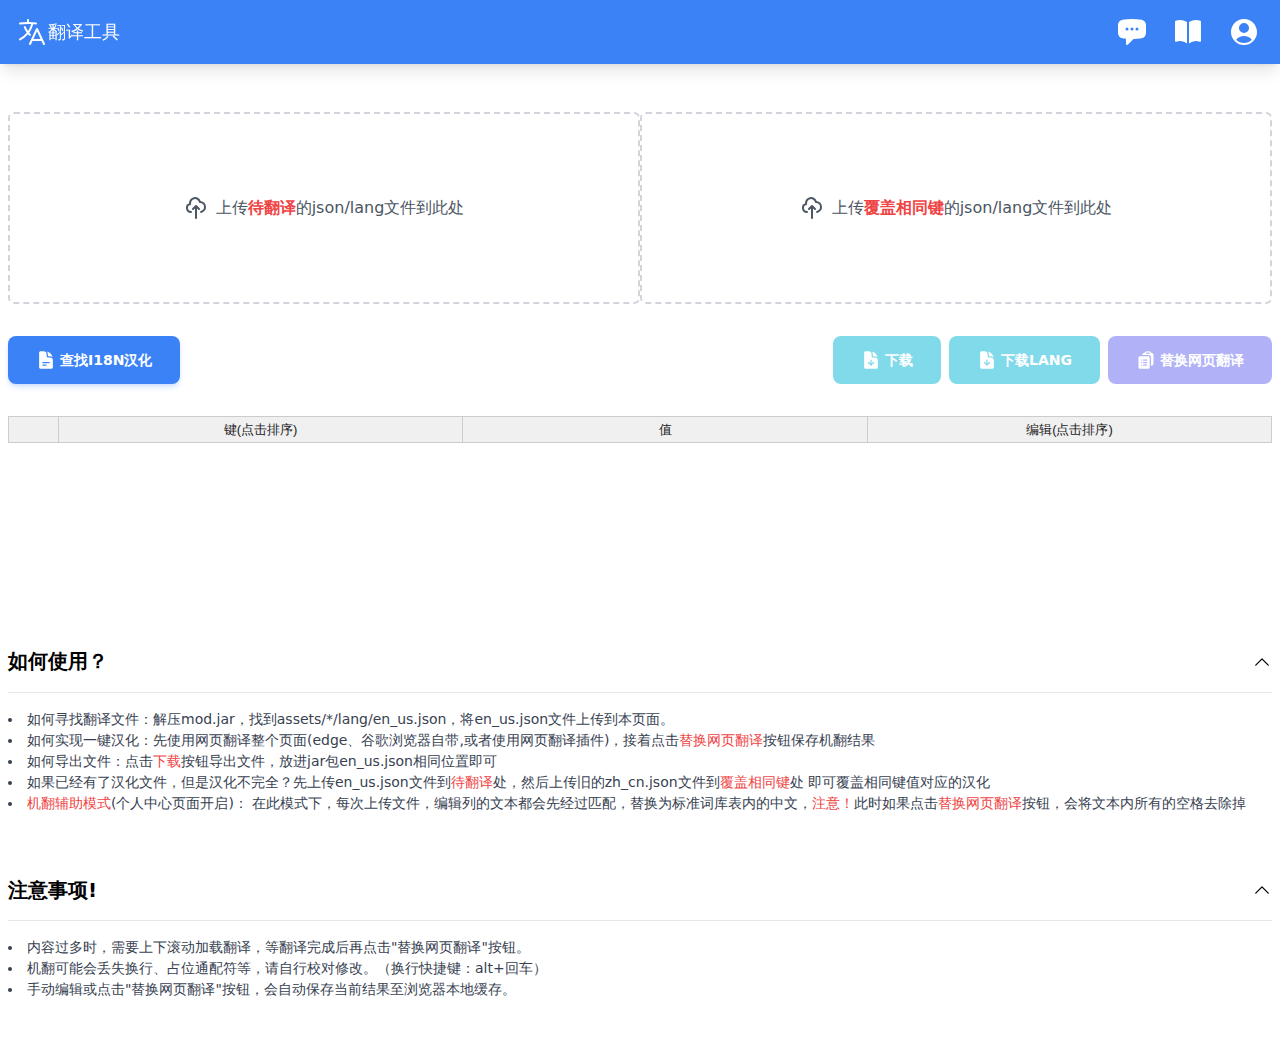
==== commit 329e180d: "feat 新增词表库功能;部分改进优化" ====
--- a/index.html
+++ b/index.html
@@ -1 +1 @@
-<!DOCTYPE html><html><head><meta charSet="utf-8"/><meta name="viewport" content="width=device-width"/><meta name="next-head-count" content="2"/><link rel="preload" href="./_next/static/css/ad689d4823ecf736.css" as="style"/><link rel="stylesheet" href="./_next/static/css/ad689d4823ecf736.css" data-n-g=""/><link rel="preload" href="./_next/static/css/9d25f37496b37af7.css" as="style"/><link rel="stylesheet" href="./_next/static/css/9d25f37496b37af7.css" data-n-p=""/><noscript data-n-css=""></noscript><script defer="" nomodule="" src="./_next/static/chunks/polyfills-c67a75d1b6f99dc8.js"></script><script src="./_next/static/chunks/webpack-a530880ad9cae9a6.js" defer=""></script><script src="./_next/static/chunks/framework-3b5a00d5d7e8d93b.js" defer=""></script><script src="./_next/static/chunks/main-a8438a48ae620a80.js" defer=""></script><script src="./_next/static/chunks/pages/_app-6e39e85abc7d2c66.js" defer=""></script><script src="./_next/static/chunks/48abf7c3-844bf39d9b761204.js" defer=""></script><script src="./_next/static/chunks/348-bed52857ea22967b.js" defer=""></script><script src="./_next/static/chunks/700-ec3c002b77b6ffa9.js" defer=""></script><script src="./_next/static/chunks/46-130df224ea4646aa.js" defer=""></script><script src="./_next/static/chunks/pages/index-a777f54ab4c4c521.js" defer=""></script><script src="./_next/static/pt973IDyyuDdMtaylNatm/_buildManifest.js" defer=""></script><script src="./_next/static/pt973IDyyuDdMtaylNatm/_ssgManifest.js" defer=""></script></head><body><div id="__next"><meta charSet="UTF-8"/><div class="h-16 z-30 flex items-center justify-between sticky top-0 left-0 transition-colors bg-blue-500 shadow-lg text-white"><div class="text-lg ml-4">MOD辅助汉化工具</div><div class="flex items-center"><div class="mr-4 p-1 hover:bg-slate-400/60 rounded-full flex cursor-pointer"><a target="_blank" href="https://afdian.net/a/exdj158"><svg xmlns="http://www.w3.org/2000/svg" viewBox="0 0 24 24" fill="currentColor" aria-hidden="true" class="w-8"><path fill-rule="evenodd" d="M12 2.25c-2.429 0-4.817.178-7.152.521C2.87 3.061 1.5 4.795 1.5 6.741v6.018c0 1.946 1.37 3.68 3.348 3.97.877.129 1.761.234 2.652.316V21a.75.75 0 001.28.53l4.184-4.183a.39.39 0 01.266-.112c2.006-.05 3.982-.22 5.922-.506 1.978-.29 3.348-2.023 3.348-3.97V6.741c0-1.947-1.37-3.68-3.348-3.97A49.145 49.145 0 0012 2.25zM8.25 8.625a1.125 1.125 0 100 2.25 1.125 1.125 0 000-2.25zm2.625 1.125a1.125 1.125 0 112.25 0 1.125 1.125 0 01-2.25 0zm4.875-1.125a1.125 1.125 0 100 2.25 1.125 1.125 0 000-2.25z" clip-rule="evenodd"></path></svg></a></div><div class="mr-4 p-1 hover:bg-slate-400/60 rounded-full flex cursor-pointer"><a target="_blank" href="/mc-trans-page/profile"><svg xmlns="http://www.w3.org/2000/svg" viewBox="0 0 24 24" fill="currentColor" aria-hidden="true" class="w-8"><path fill-rule="evenodd" d="M18.685 19.097A9.723 9.723 0 0021.75 12c0-5.385-4.365-9.75-9.75-9.75S2.25 6.615 2.25 12a9.723 9.723 0 003.065 7.097A9.716 9.716 0 0012 21.75a9.716 9.716 0 006.685-2.653zm-12.54-1.285A7.486 7.486 0 0112 15a7.486 7.486 0 015.855 2.812A8.224 8.224 0 0112 20.25a8.224 8.224 0 01-5.855-2.438zM15.75 9a3.75 3.75 0 11-7.5 0 3.75 3.75 0 017.5 0z" clip-rule="evenodd"></path></svg></a></div></div></div><div class="overflow-x-hidden mt-8"><div class="py-4 px-2"><div class="flex justify-between mb-8"><div class="w-full"><label class="flex justify-center w-full h-48 px-4 transition bg-white border-2 border-gray-300 border-dashed rounded-md appearance-none cursor-pointer hover:border-gray-400 hover:bg-slate-100 focus:outline-none"><span class="flex items-center space-x-2"><svg xmlns="http://www.w3.org/2000/svg" class="w-6 h-6 text-gray-600" fill="none" viewBox="0 0 24 24" stroke="currentColor" stroke-width="2"><path stroke-linecap="round" stroke-linejoin="round" d="M7 16a4 4 0 01-.88-7.903A5 5 0 1115.9 6L16 6a5 5 0 011 9.9M15 13l-3-3m0 0l-3 3m3-3v12"></path></svg><span class="font-medium text-gray-600">上传<strong class="text-red-500">待翻译</strong>的json/lang文件到此处</span></span><input type="file" name="file_upload" accept=".json,.lang" class="hidden"/></label><div class="text-center"></div></div><div class="w-full"><label class="flex justify-center w-full h-48 px-4 transition bg-white border-2 border-gray-300 border-dashed rounded-md appearance-none cursor-pointer hover:border-gray-400 hover:bg-slate-100 focus:outline-none"><span class="flex items-center space-x-2"><svg xmlns="http://www.w3.org/2000/svg" class="w-6 h-6 text-gray-600" fill="none" viewBox="0 0 24 24" stroke="currentColor" stroke-width="2"><path stroke-linecap="round" stroke-linejoin="round" d="M7 16a4 4 0 01-.88-7.903A5 5 0 1115.9 6L16 6a5 5 0 011 9.9M15 13l-3-3m0 0l-3 3m3-3v12"></path></svg><span class="font-medium text-gray-600">上传<strong class="text-red-500">覆盖相同键</strong>的json/lang文件到此处</span></span><input type="file" name="file_upload" accept=".json,.lang" class="hidden"/></label><div class="text-center"></div></div></div><div class="flex justify-between items-center"><button id="downloadBtn" class="middle none font-sans font-bold center uppercase transition-all disabled:opacity-50 disabled:shadow-none disabled:pointer-events-none text-sm py-3.5 px-7 rounded-lg bg-blue-500 text-white shadow-md shadow-blue-500/20 hover:shadow-lg hover:shadow-blue-500/40 focus:opacity-[0.85] focus:shadow-none active:opacity-[0.85] active:shadow-none flex items-center" type="button"><svg xmlns="http://www.w3.org/2000/svg" viewBox="0 0 24 24" fill="currentColor" aria-hidden="true" class="w-5 mr-1"><path fill-rule="evenodd" d="M5.625 1.5c-1.036 0-1.875.84-1.875 1.875v17.25c0 1.035.84 1.875 1.875 1.875h12.75c1.035 0 1.875-.84 1.875-1.875V12.75A3.75 3.75 0 0016.5 9h-1.875a1.875 1.875 0 01-1.875-1.875V5.25A3.75 3.75 0 009 1.5H5.625zM7.5 15a.75.75 0 01.75-.75h7.5a.75.75 0 010 1.5h-7.5A.75.75 0 017.5 15zm.75 2.25a.75.75 0 000 1.5H12a.75.75 0 000-1.5H8.25z" clip-rule="evenodd"></path><path d="M12.971 1.816A5.23 5.23 0 0114.25 5.25v1.875c0 .207.168.375.375.375H16.5a5.23 5.23 0 013.434 1.279 9.768 9.768 0 00-6.963-6.963z"></path></svg>查找i18n汉化</button><button id="downloadBtn" disabled="" class="middle none font-sans font-bold center uppercase transition-all disabled:opacity-50 disabled:shadow-none disabled:pointer-events-none text-sm py-3.5 px-7 rounded-lg bg-cyan-500 text-white shadow-md shadow-cyan-500/20 hover:shadow-lg hover:shadow-cyan-500/40 focus:opacity-[0.85] focus:shadow-none active:opacity-[0.85] active:shadow-none ml-auto flex items-center" type="button"><svg xmlns="http://www.w3.org/2000/svg" viewBox="0 0 24 24" fill="currentColor" aria-hidden="true" class="w-5 mr-1"><path fill-rule="evenodd" d="M5.625 1.5H9a3.75 3.75 0 013.75 3.75v1.875c0 1.036.84 1.875 1.875 1.875H16.5a3.75 3.75 0 013.75 3.75v7.875c0 1.035-.84 1.875-1.875 1.875H5.625a1.875 1.875 0 01-1.875-1.875V3.375c0-1.036.84-1.875 1.875-1.875zm5.845 17.03a.75.75 0 001.06 0l3-3a.75.75 0 10-1.06-1.06l-1.72 1.72V12a.75.75 0 00-1.5 0v4.19l-1.72-1.72a.75.75 0 00-1.06 1.06l3 3z" clip-rule="evenodd"></path><path d="M14.25 5.25a5.23 5.23 0 00-1.279-3.434 9.768 9.768 0 016.963 6.963A5.23 5.23 0 0016.5 7.5h-1.875a.375.375 0 01-.375-.375V5.25z"></path></svg>下载</button><button id="downloadBtn" disabled="" class="middle none font-sans font-bold center uppercase transition-all disabled:opacity-50 disabled:shadow-none disabled:pointer-events-none text-sm py-3.5 px-7 rounded-lg bg-cyan-500 text-white shadow-md shadow-cyan-500/20 hover:shadow-lg hover:shadow-cyan-500/40 focus:opacity-[0.85] focus:shadow-none active:opacity-[0.85] active:shadow-none ml-2 flex items-center" type="button"><svg xmlns="http://www.w3.org/2000/svg" viewBox="0 0 24 24" fill="currentColor" aria-hidden="true" class="w-5 mr-1"><path fill-rule="evenodd" d="M5.625 1.5H9a3.75 3.75 0 013.75 3.75v1.875c0 1.036.84 1.875 1.875 1.875H16.5a3.75 3.75 0 013.75 3.75v7.875c0 1.035-.84 1.875-1.875 1.875H5.625a1.875 1.875 0 01-1.875-1.875V3.375c0-1.036.84-1.875 1.875-1.875zm5.845 17.03a.75.75 0 001.06 0l3-3a.75.75 0 10-1.06-1.06l-1.72 1.72V12a.75.75 0 00-1.5 0v4.19l-1.72-1.72a.75.75 0 00-1.06 1.06l3 3z" clip-rule="evenodd"></path><path d="M14.25 5.25a5.23 5.23 0 00-1.279-3.434 9.768 9.768 0 016.963 6.963A5.23 5.23 0 0016.5 7.5h-1.875a.375.375 0 01-.375-.375V5.25z"></path></svg>下载Lang</button><button id="replaceBtn" disabled="" class="middle none font-sans font-bold center uppercase transition-all disabled:opacity-50 disabled:shadow-none disabled:pointer-events-none text-sm py-3.5 px-7 rounded-lg bg-indigo-500 text-white shadow-md shadow-indigo-500/20 hover:shadow-lg hover:shadow-indigo-500/40 focus:opacity-[0.85] focus:shadow-none active:opacity-[0.85] active:shadow-none ml-2 flex items-center" type="button"><svg xmlns="http://www.w3.org/2000/svg" viewBox="0 0 24 24" fill="currentColor" aria-hidden="true" class="w-5 mr-1"><path fill-rule="evenodd" d="M7.502 6h7.128A3.375 3.375 0 0118 9.375v9.375a3 3 0 003-3V6.108c0-1.505-1.125-2.811-2.664-2.94a48.972 48.972 0 00-.673-.05A3 3 0 0015 1.5h-1.5a3 3 0 00-2.663 1.618c-.225.015-.45.032-.673.05C8.662 3.295 7.554 4.542 7.502 6zM13.5 3A1.5 1.5 0 0012 4.5h4.5A1.5 1.5 0 0015 3h-1.5z" clip-rule="evenodd"></path><path fill-rule="evenodd" d="M3 9.375C3 8.339 3.84 7.5 4.875 7.5h9.75c1.036 0 1.875.84 1.875 1.875v11.25c0 1.035-.84 1.875-1.875 1.875h-9.75A1.875 1.875 0 013 20.625V9.375zM6 12a.75.75 0 01.75-.75h.008a.75.75 0 01.75.75v.008a.75.75 0 01-.75.75H6.75a.75.75 0 01-.75-.75V12zm2.25 0a.75.75 0 01.75-.75h3.75a.75.75 0 010 1.5H9a.75.75 0 01-.75-.75zM6 15a.75.75 0 01.75-.75h.008a.75.75 0 01.75.75v.008a.75.75 0 01-.75.75H6.75a.75.75 0 01-.75-.75V15zm2.25 0a.75.75 0 01.75-.75h3.75a.75.75 0 010 1.5H9a.75.75 0 01-.75-.75zM6 18a.75.75 0 01.75-.75h.008a.75.75 0 01.75.75v.008a.75.75 0 01-.75.75H6.75a.75.75 0 01-.75-.75V18zm2.25 0a.75.75 0 01.75-.75h3.75a.75.75 0 010 1.5H9a.75.75 0 01-.75-.75z" clip-rule="evenodd"></path></svg> 替换网页翻译</button></div><div class="relative"><div class="mt-8 w-full mb-4 min-h-[200px]"><div></div></div><div class="absolute left-0 top-0 w-full h-full flex justify-center items-center bg-slate-100 opacity-50 hidden"><svg class="gear" viewBox="0 0 1024 1024" version="1.1" xmlns="http://www.w3.org/2000/svg" p-id="10619" width="32" height="32" style="animation:roll 1s infinite linear"><path d="M876.864 782.592c3.264 0 6.272-3.2 6.272-6.656 0-3.456-3.008-6.592-6.272-6.592-3.264 0-6.272 3.2-6.272 6.592 0 3.456 3.008 6.656 6.272 6.656z m-140.544 153.344c2.304 2.432 5.568 3.84 8.768 3.84a12.16 12.16 0 0 0 8.832-3.84 13.76 13.76 0 0 0 0-18.56 12.224 12.224 0 0 0-8.832-3.84 12.16 12.16 0 0 0-8.768 3.84 13.696 13.696 0 0 0 0 18.56zM552.32 1018.24c3.456 3.648 8.32 5.76 13.184 5.76a18.368 18.368 0 0 0 13.184-5.76 20.608 20.608 0 0 0 0-27.968 18.368 18.368 0 0 0-13.184-5.824 18.368 18.368 0 0 0-13.184 5.76 20.608 20.608 0 0 0 0 28.032z m-198.336-5.76c4.608 4.8 11.072 7.68 17.6 7.68a24.448 24.448 0 0 0 17.536-7.68 27.456 27.456 0 0 0 0-37.248 24.448 24.448 0 0 0-17.536-7.68 24.448 24.448 0 0 0-17.6 7.68 27.52 27.52 0 0 0 0 37.184z m-175.68-91.84c5.76 6.08 13.824 9.6 21.952 9.6a30.592 30.592 0 0 0 22.016-9.6 34.368 34.368 0 0 0 0-46.592 30.592 30.592 0 0 0-22.016-9.6 30.592 30.592 0 0 0-21.952 9.6 34.368 34.368 0 0 0 0 46.592z m-121.152-159.36c6.912 7.36 16.64 11.648 26.368 11.648a36.736 36.736 0 0 0 26.432-11.584 41.28 41.28 0 0 0 0-55.936 36.736 36.736 0 0 0-26.432-11.584 36.8 36.8 0 0 0-26.368 11.52 41.28 41.28 0 0 0 0 56zM12.736 564.672a42.88 42.88 0 0 0 30.784 13.44 42.88 42.88 0 0 0 30.784-13.44 48.128 48.128 0 0 0 0-65.216 42.88 42.88 0 0 0-30.72-13.44 42.88 42.88 0 0 0-30.848 13.44 48.128 48.128 0 0 0 0 65.216z m39.808-195.392a48.96 48.96 0 0 0 35.2 15.36 48.96 48.96 0 0 0 35.2-15.36 54.976 54.976 0 0 0 0-74.56 48.96 48.96 0 0 0-35.2-15.424 48.96 48.96 0 0 0-35.2 15.424 54.976 54.976 0 0 0 0 74.56zM168.32 212.48c10.368 11.008 24.96 17.408 39.68 17.408 14.592 0 29.184-6.4 39.552-17.408a61.888 61.888 0 0 0 0-83.84 55.104 55.104 0 0 0-39.616-17.408c-14.656 0-29.248 6.4-39.616 17.408a61.888 61.888 0 0 0 0 83.84zM337.344 124.8c11.52 12.16 27.712 19.264 43.968 19.264 16.256 0 32.448-7.04 43.968-19.264a68.672 68.672 0 0 0 0-93.184 61.248 61.248 0 0 0-43.968-19.264 61.248 61.248 0 0 0-43.968 19.264 68.736 68.736 0 0 0 0 93.184z m189.632-1.088c12.672 13.44 30.528 21.248 48.448 21.248s35.712-7.808 48.384-21.248a75.584 75.584 0 0 0 0-102.464A67.392 67.392 0 0 0 575.36 0c-17.92 0-35.776 7.808-48.448 21.248a75.584 75.584 0 0 0 0 102.464z m173.824 86.592c13.824 14.592 33.28 23.104 52.736 23.104 19.584 0 39.04-8.512 52.8-23.104a82.432 82.432 0 0 0 0-111.744 73.472 73.472 0 0 0-52.8-23.168c-19.52 0-38.912 8.512-52.736 23.168a82.432 82.432 0 0 0 0 111.744z m124.032 158.528c14.976 15.872 36.032 25.088 57.216 25.088 21.12 0 42.24-9.216 57.152-25.088a89.344 89.344 0 0 0 0-121.088 79.616 79.616 0 0 0-57.152-25.088c-21.184 0-42.24 9.216-57.216 25.088a89.344 89.344 0 0 0 0 121.088z m50.432 204.032c16.128 17.088 38.784 27.008 61.632 27.008 22.784 0 45.44-9.92 61.568-27.008a96.256 96.256 0 0 0 0-130.432 85.76 85.76 0 0 0-61.568-27.072c-22.848 0-45.44 9.984-61.632 27.072a96.192 96.192 0 0 0 0 130.432z" fill="#1296db" p-id="10620"></path></svg></div></div><div><div class="block relative w-full"><button type="button" class="flex justify-between items-center w-full py-4 border-b border-b-blue-gray-100 antialiased font-sans text-xl font-semibold leading-snug select-none hover:text-blue-gray-900 transition-colors text-blue-gray-900">如何使用？<span class="w-5 h-5 ml-4"><svg xmlns="http://www.w3.org/2000/svg" viewBox="0 0 24 24" fill="currentColor" aria-hidden="true"><path fill-rule="evenodd" d="M11.47 7.72a.75.75 0 011.06 0l7.5 7.5a.75.75 0 11-1.06 1.06L12 9.31l-6.97 6.97a.75.75 0 01-1.06-1.06l7.5-7.5z" clip-rule="evenodd"></path></svg></span></button><div class="overflow-hidden" style="height:0px"><div class="block w-full py-4 text-gray-700 antialiased font-sans text-sm font-light leading-normal" style="opacity:0"><ul class="list-disc list-inside"><li>如何寻找翻译文件：解压mod.jar，找到assets/*/lang/en_us.json，将en_us.json文件上传到本页面。</li><li>如何实现一键汉化：先使用网页翻译整个页面(edge、谷歌浏览器自带,或者使用网页翻译插件)，接着点击<strong class="text-red-500">替换网页翻译</strong>按钮保存机翻结果</li><li>如何导出文件：点击<strong class="text-red-500">下载</strong>按钮导出文件，放进jar包en_us.json相同位置即可</li><li>如果已经有了汉化文件，但是汉化不完全？先上传en_us.json文件到<strong class="text-red-500">待翻译</strong>处，然后上传旧的zh_cn.json文件到<strong class="text-red-500">覆盖相同键</strong>处 即可覆盖相同键值对应的汉化</li><li><strong class="text-red-500">机翻辅助模式</strong>(个人中心页面开启)： 在此模式下，每次上传文件，编辑列的文本都会先经过匹配，替换为标准词库表内的中文，<strong class="text-red-500">注意！</strong>此时如果点击<strong class="text-red-500">替换网页翻译</strong>按钮，会将文本内所有的空格去除掉</li><br/></ul></div></div></div><div class="block relative w-full"><button type="button" class="flex justify-between items-center w-full py-4 border-b border-b-blue-gray-100 antialiased font-sans text-xl font-semibold leading-snug select-none hover:text-blue-gray-900 transition-colors text-blue-gray-900">注意事项!<span class="w-5 h-5 ml-4"><svg xmlns="http://www.w3.org/2000/svg" viewBox="0 0 24 24" fill="currentColor" aria-hidden="true"><path fill-rule="evenodd" d="M11.47 7.72a.75.75 0 011.06 0l7.5 7.5a.75.75 0 11-1.06 1.06L12 9.31l-6.97 6.97a.75.75 0 01-1.06-1.06l7.5-7.5z" clip-rule="evenodd"></path></svg></span></button><div class="overflow-hidden" style="height:0px"><div class="block w-full py-4 text-gray-700 antialiased font-sans text-sm font-light leading-normal" style="opacity:0"><ul class="list-disc list-inside"><li>内容过多时，需要上下滚动加载翻译，等翻译完成后再点击&quot;替换网页翻译&quot;按钮。</li><li>机翻可能会丢失换行、占位通配符等，请自行校对修改。（换行快捷键：alt+回车）</li><li>手动编辑或点击&quot;替换网页翻译&quot;按钮，会自动保存当前结果至浏览器本地缓存。</li></ul></div></div></div></div></div></div><button class="middle none font-sans center disabled:opacity-50 disabled:shadow-none disabled:pointer-events-none bg-blue-500 text-white shadow-blue-500/20 hover:shadow-blue-500/40 focus:opacity-[0.85] active:opacity-[0.85] p-3 font-medium text-xs leading-tight uppercase rounded-full shadow-md hover:shadow-lg focus:shadow-lg focus:outline-none focus:ring-0 active:shadow-lg transition duration-150 ease-in-out bottom-5 right-5 fixed hidden" type="button"><svg aria-hidden="true" focusable="false" data-prefix="fas" class="w-4 h-4" role="img" xmlns="http://www.w3.org/2000/svg" viewBox="0 0 448 512"><path fill="currentColor" d="M34.9 289.5l-22.2-22.2c-9.4-9.4-9.4-24.6 0-33.9L207 39c9.4-9.4 24.6-9.4 33.9 0l194.3 194.3c9.4 9.4 9.4 24.6 0 33.9L413 289.4c-9.5 9.5-25 9.3-34.3-.4L264 168.6V456c0 13.3-10.7 24-24 24h-32c-13.3 0-24-10.7-24-24V168.6L69.2 289.1c-9.3 9.8-24.8 10-34.3.4z"></path></svg><span>返回顶部</span></button></div><script id="__NEXT_DATA__" type="application/json">{"props":{"pageProps":{}},"page":"/","query":{},"buildId":"pt973IDyyuDdMtaylNatm","assetPrefix":".","nextExport":true,"autoExport":true,"isFallback":false,"scriptLoader":[]}</script></body></html>+<!DOCTYPE html><html><head><meta charSet="utf-8"/><meta name="viewport" content="width=device-width"/><meta name="next-head-count" content="2"/><link rel="preload" href="./_next/static/css/f06fd22c66a8186e.css" as="style"/><link rel="stylesheet" href="./_next/static/css/f06fd22c66a8186e.css" data-n-g=""/><link rel="preload" href="./_next/static/css/9d25f37496b37af7.css" as="style"/><link rel="stylesheet" href="./_next/static/css/9d25f37496b37af7.css" data-n-p=""/><noscript data-n-css=""></noscript><script defer="" nomodule="" src="./_next/static/chunks/polyfills-c67a75d1b6f99dc8.js"></script><script src="./_next/static/chunks/webpack-85ced1d8f71946ce.js" defer=""></script><script src="./_next/static/chunks/framework-3b5a00d5d7e8d93b.js" defer=""></script><script src="./_next/static/chunks/main-a8438a48ae620a80.js" defer=""></script><script src="./_next/static/chunks/pages/_app-6e39e85abc7d2c66.js" defer=""></script><script src="./_next/static/chunks/48abf7c3-844bf39d9b761204.js" defer=""></script><script src="./_next/static/chunks/161-8228d6b19379429f.js" defer=""></script><script src="./_next/static/chunks/817-451c4b87d6c2f9bf.js" defer=""></script><script src="./_next/static/chunks/432-83f72e8ef93367ec.js" defer=""></script><script src="./_next/static/chunks/pages/index-4dfddde21cf32482.js" defer=""></script><script src="./_next/static/Qx7L0NVunmyuRwx58EKem/_buildManifest.js" defer=""></script><script src="./_next/static/Qx7L0NVunmyuRwx58EKem/_ssgManifest.js" defer=""></script></head><body><div id="__next"><meta charSet="UTF-8"/><div class="h-16 z-30 flex items-center justify-between sticky top-0 left-0 transition-colors bg-blue-500 shadow-lg text-white"><div class="text-lg ml-4 flex items-center"><svg xmlns="http://www.w3.org/2000/svg" viewBox="0 0 24 24" fill="currentColor" aria-hidden="true" class="w-8"><path fill-rule="evenodd" d="M9 2.25a.75.75 0 01.75.75v1.506a49.38 49.38 0 015.343.371.75.75 0 11-.186 1.489c-.66-.083-1.323-.151-1.99-.206a18.67 18.67 0 01-2.969 6.323c.317.384.65.753.998 1.107a.75.75 0 11-1.07 1.052A18.902 18.902 0 019 13.687a18.823 18.823 0 01-5.656 4.482.75.75 0 11-.688-1.333 17.323 17.323 0 005.396-4.353A18.72 18.72 0 015.89 8.598a.75.75 0 011.388-.568A17.21 17.21 0 009 11.224a17.17 17.17 0 002.391-5.165 48.038 48.038 0 00-8.298.307.75.75 0 01-.186-1.489 49.159 49.159 0 015.343-.371V3A.75.75 0 019 2.25zM15.75 9a.75.75 0 01.68.433l5.25 11.25a.75.75 0 01-1.36.634l-1.198-2.567h-6.744l-1.198 2.567a.75.75 0 01-1.36-.634l5.25-11.25A.75.75 0 0115.75 9zm-2.672 8.25h5.344l-2.672-5.726-2.672 5.726z" clip-rule="evenodd"></path></svg><span>翻译工具</span></div><div class="flex items-center"><div class="mr-4 p-1 hover:bg-slate-400/60 rounded-full flex cursor-pointer"><a target="_blank" href="https://afdian.net/a/exdj158"><svg xmlns="http://www.w3.org/2000/svg" viewBox="0 0 24 24" fill="currentColor" aria-hidden="true" class="w-8"><path fill-rule="evenodd" d="M12 2.25c-2.429 0-4.817.178-7.152.521C2.87 3.061 1.5 4.795 1.5 6.741v6.018c0 1.946 1.37 3.68 3.348 3.97.877.129 1.761.234 2.652.316V21a.75.75 0 001.28.53l4.184-4.183a.39.39 0 01.266-.112c2.006-.05 3.982-.22 5.922-.506 1.978-.29 3.348-2.023 3.348-3.97V6.741c0-1.947-1.37-3.68-3.348-3.97A49.145 49.145 0 0012 2.25zM8.25 8.625a1.125 1.125 0 100 2.25 1.125 1.125 0 000-2.25zm2.625 1.125a1.125 1.125 0 112.25 0 1.125 1.125 0 01-2.25 0zm4.875-1.125a1.125 1.125 0 100 2.25 1.125 1.125 0 000-2.25z" clip-rule="evenodd"></path></svg></a></div><div class="mr-4 p-1 hover:bg-slate-400/60 rounded-full flex cursor-pointer"><a target="_blank" href="/mc-trans-page/words"><svg xmlns="http://www.w3.org/2000/svg" viewBox="0 0 24 24" fill="currentColor" aria-hidden="true" class="w-8"><path d="M11.25 4.533A9.707 9.707 0 006 3a9.735 9.735 0 00-3.25.555.75.75 0 00-.5.707v14.25a.75.75 0 001 .707A8.237 8.237 0 016 18.75c1.995 0 3.823.707 5.25 1.886V4.533zM12.75 20.636A8.214 8.214 0 0118 18.75c.966 0 1.89.166 2.75.47a.75.75 0 001-.708V4.262a.75.75 0 00-.5-.707A9.735 9.735 0 0018 3a9.707 9.707 0 00-5.25 1.533v16.103z"></path></svg></a></div><div class="mr-4 p-1 hover:bg-slate-400/60 rounded-full flex cursor-pointer"><a target="_blank" href="/mc-trans-page/profile"><svg xmlns="http://www.w3.org/2000/svg" viewBox="0 0 24 24" fill="currentColor" aria-hidden="true" class="w-8"><path fill-rule="evenodd" d="M18.685 19.097A9.723 9.723 0 0021.75 12c0-5.385-4.365-9.75-9.75-9.75S2.25 6.615 2.25 12a9.723 9.723 0 003.065 7.097A9.716 9.716 0 0012 21.75a9.716 9.716 0 006.685-2.653zm-12.54-1.285A7.486 7.486 0 0112 15a7.486 7.486 0 015.855 2.812A8.224 8.224 0 0112 20.25a8.224 8.224 0 01-5.855-2.438zM15.75 9a3.75 3.75 0 11-7.5 0 3.75 3.75 0 017.5 0z" clip-rule="evenodd"></path></svg></a></div></div></div><button class="middle none font-sans center disabled:opacity-50 disabled:shadow-none disabled:pointer-events-none bg-blue-500 text-white shadow-blue-500/20 hover:shadow-blue-500/40 focus:opacity-[0.85] active:opacity-[0.85] p-3 font-medium text-xs leading-tight uppercase rounded-full shadow-md hover:shadow-lg focus:shadow-lg focus:outline-none focus:ring-0 active:shadow-lg transition duration-150 ease-in-out bottom-5 right-5 fixed z-10 hidden" type="button"><svg aria-hidden="true" focusable="false" data-prefix="fas" class="w-4 h-4" role="img" xmlns="http://www.w3.org/2000/svg" viewBox="0 0 448 512"><path fill="currentColor" d="M34.9 289.5l-22.2-22.2c-9.4-9.4-9.4-24.6 0-33.9L207 39c9.4-9.4 24.6-9.4 33.9 0l194.3 194.3c9.4 9.4 9.4 24.6 0 33.9L413 289.4c-9.5 9.5-25 9.3-34.3-.4L264 168.6V456c0 13.3-10.7 24-24 24h-32c-13.3 0-24-10.7-24-24V168.6L69.2 289.1c-9.3 9.8-24.8 10-34.3.4z"></path></svg><span>返回顶部</span></button><div class="overflow-x-hidden mt-8"><div class="py-4 px-2"><div class="flex justify-between mb-8"><div class="w-full"><label class="flex justify-center w-full h-48 px-4 transition bg-white border-2 border-gray-300 border-dashed rounded-md appearance-none cursor-pointer hover:border-gray-400 hover:bg-slate-100 focus:outline-none"><span class="flex items-center space-x-2"><svg xmlns="http://www.w3.org/2000/svg" class="w-6 h-6 text-gray-600" fill="none" viewBox="0 0 24 24" stroke="currentColor" stroke-width="2"><path stroke-linecap="round" stroke-linejoin="round" d="M7 16a4 4 0 01-.88-7.903A5 5 0 1115.9 6L16 6a5 5 0 011 9.9M15 13l-3-3m0 0l-3 3m3-3v12"></path></svg><span class="font-medium text-gray-600">上传<strong class="text-red-500">待翻译</strong>的json/lang文件到此处</span></span><input type="file" name="file_upload" accept=".json,.lang" class="hidden"/></label><div class="text-center"></div></div><div class="w-full"><label class="flex justify-center w-full h-48 px-4 transition bg-white border-2 border-gray-300 border-dashed rounded-md appearance-none cursor-pointer hover:border-gray-400 hover:bg-slate-100 focus:outline-none"><span class="flex items-center space-x-2"><svg xmlns="http://www.w3.org/2000/svg" class="w-6 h-6 text-gray-600" fill="none" viewBox="0 0 24 24" stroke="currentColor" stroke-width="2"><path stroke-linecap="round" stroke-linejoin="round" d="M7 16a4 4 0 01-.88-7.903A5 5 0 1115.9 6L16 6a5 5 0 011 9.9M15 13l-3-3m0 0l-3 3m3-3v12"></path></svg><span class="font-medium text-gray-600">上传<strong class="text-red-500">覆盖相同键</strong>的json/lang文件到此处</span></span><input type="file" name="file_upload" accept=".json,.lang" class="hidden"/></label><div class="text-center"></div></div></div><div class="flex justify-between items-center"><button id="downloadBtn" class="middle none font-sans font-bold center uppercase transition-all disabled:opacity-50 disabled:shadow-none disabled:pointer-events-none text-sm py-3.5 px-7 rounded-lg bg-blue-500 text-white shadow-md shadow-blue-500/20 hover:shadow-lg hover:shadow-blue-500/40 focus:opacity-[0.85] focus:shadow-none active:opacity-[0.85] active:shadow-none flex items-center" type="button"><svg xmlns="http://www.w3.org/2000/svg" viewBox="0 0 24 24" fill="currentColor" aria-hidden="true" class="w-5 mr-1"><path fill-rule="evenodd" d="M5.625 1.5c-1.036 0-1.875.84-1.875 1.875v17.25c0 1.035.84 1.875 1.875 1.875h12.75c1.035 0 1.875-.84 1.875-1.875V12.75A3.75 3.75 0 0016.5 9h-1.875a1.875 1.875 0 01-1.875-1.875V5.25A3.75 3.75 0 009 1.5H5.625zM7.5 15a.75.75 0 01.75-.75h7.5a.75.75 0 010 1.5h-7.5A.75.75 0 017.5 15zm.75 2.25a.75.75 0 000 1.5H12a.75.75 0 000-1.5H8.25z" clip-rule="evenodd"></path><path d="M12.971 1.816A5.23 5.23 0 0114.25 5.25v1.875c0 .207.168.375.375.375H16.5a5.23 5.23 0 013.434 1.279 9.768 9.768 0 00-6.963-6.963z"></path></svg>查找i18n汉化</button><button id="downloadBtn" disabled="" class="middle none font-sans font-bold center uppercase transition-all disabled:opacity-50 disabled:shadow-none disabled:pointer-events-none text-sm py-3.5 px-7 rounded-lg bg-cyan-500 text-white shadow-md shadow-cyan-500/20 hover:shadow-lg hover:shadow-cyan-500/40 focus:opacity-[0.85] focus:shadow-none active:opacity-[0.85] active:shadow-none ml-auto flex items-center" type="button"><svg xmlns="http://www.w3.org/2000/svg" viewBox="0 0 24 24" fill="currentColor" aria-hidden="true" class="w-5 mr-1"><path fill-rule="evenodd" d="M5.625 1.5H9a3.75 3.75 0 013.75 3.75v1.875c0 1.036.84 1.875 1.875 1.875H16.5a3.75 3.75 0 013.75 3.75v7.875c0 1.035-.84 1.875-1.875 1.875H5.625a1.875 1.875 0 01-1.875-1.875V3.375c0-1.036.84-1.875 1.875-1.875zm5.845 17.03a.75.75 0 001.06 0l3-3a.75.75 0 10-1.06-1.06l-1.72 1.72V12a.75.75 0 00-1.5 0v4.19l-1.72-1.72a.75.75 0 00-1.06 1.06l3 3z" clip-rule="evenodd"></path><path d="M14.25 5.25a5.23 5.23 0 00-1.279-3.434 9.768 9.768 0 016.963 6.963A5.23 5.23 0 0016.5 7.5h-1.875a.375.375 0 01-.375-.375V5.25z"></path></svg>下载</button><button id="downloadBtn" disabled="" class="middle none font-sans font-bold center uppercase transition-all disabled:opacity-50 disabled:shadow-none disabled:pointer-events-none text-sm py-3.5 px-7 rounded-lg bg-cyan-500 text-white shadow-md shadow-cyan-500/20 hover:shadow-lg hover:shadow-cyan-500/40 focus:opacity-[0.85] focus:shadow-none active:opacity-[0.85] active:shadow-none ml-2 flex items-center" type="button"><svg xmlns="http://www.w3.org/2000/svg" viewBox="0 0 24 24" fill="currentColor" aria-hidden="true" class="w-5 mr-1"><path fill-rule="evenodd" d="M5.625 1.5H9a3.75 3.75 0 013.75 3.75v1.875c0 1.036.84 1.875 1.875 1.875H16.5a3.75 3.75 0 013.75 3.75v7.875c0 1.035-.84 1.875-1.875 1.875H5.625a1.875 1.875 0 01-1.875-1.875V3.375c0-1.036.84-1.875 1.875-1.875zm5.845 17.03a.75.75 0 001.06 0l3-3a.75.75 0 10-1.06-1.06l-1.72 1.72V12a.75.75 0 00-1.5 0v4.19l-1.72-1.72a.75.75 0 00-1.06 1.06l3 3z" clip-rule="evenodd"></path><path d="M14.25 5.25a5.23 5.23 0 00-1.279-3.434 9.768 9.768 0 016.963 6.963A5.23 5.23 0 0016.5 7.5h-1.875a.375.375 0 01-.375-.375V5.25z"></path></svg>下载Lang</button><button id="replaceBtn" disabled="" class="middle none font-sans font-bold center uppercase transition-all disabled:opacity-50 disabled:shadow-none disabled:pointer-events-none text-sm py-3.5 px-7 rounded-lg bg-indigo-500 text-white shadow-md shadow-indigo-500/20 hover:shadow-lg hover:shadow-indigo-500/40 focus:opacity-[0.85] focus:shadow-none active:opacity-[0.85] active:shadow-none ml-2 flex items-center" type="button"><svg xmlns="http://www.w3.org/2000/svg" viewBox="0 0 24 24" fill="currentColor" aria-hidden="true" class="w-5 mr-1"><path fill-rule="evenodd" d="M7.502 6h7.128A3.375 3.375 0 0118 9.375v9.375a3 3 0 003-3V6.108c0-1.505-1.125-2.811-2.664-2.94a48.972 48.972 0 00-.673-.05A3 3 0 0015 1.5h-1.5a3 3 0 00-2.663 1.618c-.225.015-.45.032-.673.05C8.662 3.295 7.554 4.542 7.502 6zM13.5 3A1.5 1.5 0 0012 4.5h4.5A1.5 1.5 0 0015 3h-1.5z" clip-rule="evenodd"></path><path fill-rule="evenodd" d="M3 9.375C3 8.339 3.84 7.5 4.875 7.5h9.75c1.036 0 1.875.84 1.875 1.875v11.25c0 1.035-.84 1.875-1.875 1.875h-9.75A1.875 1.875 0 013 20.625V9.375zM6 12a.75.75 0 01.75-.75h.008a.75.75 0 01.75.75v.008a.75.75 0 01-.75.75H6.75a.75.75 0 01-.75-.75V12zm2.25 0a.75.75 0 01.75-.75h3.75a.75.75 0 010 1.5H9a.75.75 0 01-.75-.75zM6 15a.75.75 0 01.75-.75h.008a.75.75 0 01.75.75v.008a.75.75 0 01-.75.75H6.75a.75.75 0 01-.75-.75V15zm2.25 0a.75.75 0 01.75-.75h3.75a.75.75 0 010 1.5H9a.75.75 0 01-.75-.75zM6 18a.75.75 0 01.75-.75h.008a.75.75 0 01.75.75v.008a.75.75 0 01-.75.75H6.75a.75.75 0 01-.75-.75V18zm2.25 0a.75.75 0 01.75-.75h3.75a.75.75 0 010 1.5H9a.75.75 0 01-.75-.75z" clip-rule="evenodd"></path></svg> 替换网页翻译</button></div><div class="relative"><div class="mt-8 w-full mb-4 min-h-[200px]"><div></div></div><div class="absolute left-0 top-0 w-full h-full flex justify-center items-center bg-slate-100 opacity-50 hidden"><svg class="gear" viewBox="0 0 1024 1024" version="1.1" xmlns="http://www.w3.org/2000/svg" p-id="10619" width="32" height="32" style="animation:roll 1s infinite linear"><path d="M876.864 782.592c3.264 0 6.272-3.2 6.272-6.656 0-3.456-3.008-6.592-6.272-6.592-3.264 0-6.272 3.2-6.272 6.592 0 3.456 3.008 6.656 6.272 6.656z m-140.544 153.344c2.304 2.432 5.568 3.84 8.768 3.84a12.16 12.16 0 0 0 8.832-3.84 13.76 13.76 0 0 0 0-18.56 12.224 12.224 0 0 0-8.832-3.84 12.16 12.16 0 0 0-8.768 3.84 13.696 13.696 0 0 0 0 18.56zM552.32 1018.24c3.456 3.648 8.32 5.76 13.184 5.76a18.368 18.368 0 0 0 13.184-5.76 20.608 20.608 0 0 0 0-27.968 18.368 18.368 0 0 0-13.184-5.824 18.368 18.368 0 0 0-13.184 5.76 20.608 20.608 0 0 0 0 28.032z m-198.336-5.76c4.608 4.8 11.072 7.68 17.6 7.68a24.448 24.448 0 0 0 17.536-7.68 27.456 27.456 0 0 0 0-37.248 24.448 24.448 0 0 0-17.536-7.68 24.448 24.448 0 0 0-17.6 7.68 27.52 27.52 0 0 0 0 37.184z m-175.68-91.84c5.76 6.08 13.824 9.6 21.952 9.6a30.592 30.592 0 0 0 22.016-9.6 34.368 34.368 0 0 0 0-46.592 30.592 30.592 0 0 0-22.016-9.6 30.592 30.592 0 0 0-21.952 9.6 34.368 34.368 0 0 0 0 46.592z m-121.152-159.36c6.912 7.36 16.64 11.648 26.368 11.648a36.736 36.736 0 0 0 26.432-11.584 41.28 41.28 0 0 0 0-55.936 36.736 36.736 0 0 0-26.432-11.584 36.8 36.8 0 0 0-26.368 11.52 41.28 41.28 0 0 0 0 56zM12.736 564.672a42.88 42.88 0 0 0 30.784 13.44 42.88 42.88 0 0 0 30.784-13.44 48.128 48.128 0 0 0 0-65.216 42.88 42.88 0 0 0-30.72-13.44 42.88 42.88 0 0 0-30.848 13.44 48.128 48.128 0 0 0 0 65.216z m39.808-195.392a48.96 48.96 0 0 0 35.2 15.36 48.96 48.96 0 0 0 35.2-15.36 54.976 54.976 0 0 0 0-74.56 48.96 48.96 0 0 0-35.2-15.424 48.96 48.96 0 0 0-35.2 15.424 54.976 54.976 0 0 0 0 74.56zM168.32 212.48c10.368 11.008 24.96 17.408 39.68 17.408 14.592 0 29.184-6.4 39.552-17.408a61.888 61.888 0 0 0 0-83.84 55.104 55.104 0 0 0-39.616-17.408c-14.656 0-29.248 6.4-39.616 17.408a61.888 61.888 0 0 0 0 83.84zM337.344 124.8c11.52 12.16 27.712 19.264 43.968 19.264 16.256 0 32.448-7.04 43.968-19.264a68.672 68.672 0 0 0 0-93.184 61.248 61.248 0 0 0-43.968-19.264 61.248 61.248 0 0 0-43.968 19.264 68.736 68.736 0 0 0 0 93.184z m189.632-1.088c12.672 13.44 30.528 21.248 48.448 21.248s35.712-7.808 48.384-21.248a75.584 75.584 0 0 0 0-102.464A67.392 67.392 0 0 0 575.36 0c-17.92 0-35.776 7.808-48.448 21.248a75.584 75.584 0 0 0 0 102.464z m173.824 86.592c13.824 14.592 33.28 23.104 52.736 23.104 19.584 0 39.04-8.512 52.8-23.104a82.432 82.432 0 0 0 0-111.744 73.472 73.472 0 0 0-52.8-23.168c-19.52 0-38.912 8.512-52.736 23.168a82.432 82.432 0 0 0 0 111.744z m124.032 158.528c14.976 15.872 36.032 25.088 57.216 25.088 21.12 0 42.24-9.216 57.152-25.088a89.344 89.344 0 0 0 0-121.088 79.616 79.616 0 0 0-57.152-25.088c-21.184 0-42.24 9.216-57.216 25.088a89.344 89.344 0 0 0 0 121.088z m50.432 204.032c16.128 17.088 38.784 27.008 61.632 27.008 22.784 0 45.44-9.92 61.568-27.008a96.256 96.256 0 0 0 0-130.432 85.76 85.76 0 0 0-61.568-27.072c-22.848 0-45.44 9.984-61.632 27.072a96.192 96.192 0 0 0 0 130.432z" fill="#1296db" p-id="10620"></path></svg></div></div><div><div class="block relative w-full"><button type="button" class="flex justify-between items-center w-full py-4 border-b border-b-blue-gray-100 antialiased font-sans text-xl font-semibold leading-snug select-none hover:text-blue-gray-900 transition-colors text-blue-gray-900">如何使用？<span class="w-5 h-5 ml-4"><svg xmlns="http://www.w3.org/2000/svg" viewBox="0 0 24 24" fill="currentColor" aria-hidden="true"><path fill-rule="evenodd" d="M11.47 7.72a.75.75 0 011.06 0l7.5 7.5a.75.75 0 11-1.06 1.06L12 9.31l-6.97 6.97a.75.75 0 01-1.06-1.06l7.5-7.5z" clip-rule="evenodd"></path></svg></span></button><div class="overflow-hidden" style="height:0px"><div class="block w-full py-4 text-gray-700 antialiased font-sans text-sm font-light leading-normal" style="opacity:0"><ul class="list-disc list-inside"><li>如何寻找翻译文件：解压mod.jar，找到assets/*/lang/en_us.json，将en_us.json文件上传到本页面。</li><li>如何实现一键汉化：先使用网页翻译整个页面(edge、谷歌浏览器自带,或者使用网页翻译插件)，接着点击<strong class="text-red-500">替换网页翻译</strong>按钮保存机翻结果</li><li>如何导出文件：点击<strong class="text-red-500">下载</strong>按钮导出文件，放进jar包en_us.json相同位置即可</li><li>如果已经有了汉化文件，但是汉化不完全？先上传en_us.json文件到<strong class="text-red-500">待翻译</strong>处，然后上传旧的zh_cn.json文件到<strong class="text-red-500">覆盖相同键</strong>处 即可覆盖相同键值对应的汉化</li><li><strong class="text-red-500">机翻辅助模式</strong>(个人中心页面开启)： 在此模式下，每次上传文件，编辑列的文本都会先经过匹配，替换为标准词库表内的中文，<strong class="text-red-500">注意！</strong>此时如果点击<strong class="text-red-500">替换网页翻译</strong>按钮，会将文本内所有的空格去除掉</li><br/></ul></div></div></div><div class="block relative w-full"><button type="button" class="flex justify-between items-center w-full py-4 border-b border-b-blue-gray-100 antialiased font-sans text-xl font-semibold leading-snug select-none hover:text-blue-gray-900 transition-colors text-blue-gray-900">注意事项!<span class="w-5 h-5 ml-4"><svg xmlns="http://www.w3.org/2000/svg" viewBox="0 0 24 24" fill="currentColor" aria-hidden="true"><path fill-rule="evenodd" d="M11.47 7.72a.75.75 0 011.06 0l7.5 7.5a.75.75 0 11-1.06 1.06L12 9.31l-6.97 6.97a.75.75 0 01-1.06-1.06l7.5-7.5z" clip-rule="evenodd"></path></svg></span></button><div class="overflow-hidden" style="height:0px"><div class="block w-full py-4 text-gray-700 antialiased font-sans text-sm font-light leading-normal" style="opacity:0"><ul class="list-disc list-inside"><li>内容过多时，需要上下滚动加载翻译，等翻译完成后再点击&quot;替换网页翻译&quot;按钮。</li><li>机翻可能会丢失换行、占位通配符等，请自行校对修改。（换行快捷键：alt+回车）</li><li>手动编辑或点击&quot;替换网页翻译&quot;按钮，会自动保存当前结果至浏览器本地缓存。</li></ul></div></div></div></div></div></div></div><script id="__NEXT_DATA__" type="application/json">{"props":{"pageProps":{}},"page":"/","query":{},"buildId":"Qx7L0NVunmyuRwx58EKem","assetPrefix":".","nextExport":true,"autoExport":true,"isFallback":false,"scriptLoader":[]}</script></body></html>--- a/_next/static/css/f06fd22c66a8186e.css
+++ b/_next/static/css/f06fd22c66a8186e.css
@@ -0,0 +1,3 @@
+/*
+! tailwindcss v3.0.23 | MIT License | https://tailwindcss.com
+*/*,:after,:before{box-sizing:border-box;border:0 solid #e5e7eb}:after,:before{--tw-content:""}html{line-height:1.5;-webkit-text-size-adjust:100%;-moz-tab-size:4;tab-size:4;font-family:ui-sans-serif,system-ui,-apple-system,BlinkMacSystemFont,Segoe UI,Roboto,Helvetica Neue,Arial,Noto Sans,sans-serif,Apple Color Emoji,Segoe UI Emoji,Segoe UI Symbol,Noto Color Emoji}body{margin:0;line-height:inherit}hr{height:0;color:inherit;border-top-width:1px}abbr:where([title]){-webkit-text-decoration:underline dotted;text-decoration:underline dotted}h1,h2,h3,h4,h5,h6{font-size:inherit;font-weight:inherit}a{color:inherit;text-decoration:inherit}b,strong{font-weight:bolder}code,kbd,pre,samp{font-family:ui-monospace,SFMono-Regular,Menlo,Monaco,Consolas,Liberation Mono,Courier New,monospace;font-size:1em}small{font-size:80%}sub,sup{font-size:75%;line-height:0;position:relative;vertical-align:baseline}sub{bottom:-.25em}sup{top:-.5em}table{text-indent:0;border-color:inherit;border-collapse:collapse}button,input,optgroup,select,textarea{font-family:inherit;font-size:100%;line-height:inherit;color:inherit;margin:0;padding:0}button,select{text-transform:none}[type=button],[type=reset],[type=submit],button{-webkit-appearance:button;background-color:transparent;background-image:none}:-moz-focusring{outline:auto}:-moz-ui-invalid{box-shadow:none}progress{vertical-align:baseline}::-webkit-inner-spin-button,::-webkit-outer-spin-button{height:auto}[type=search]{-webkit-appearance:textfield;outline-offset:-2px}::-webkit-search-decoration{-webkit-appearance:none}::-webkit-file-upload-button{-webkit-appearance:button;font:inherit}summary{display:list-item}blockquote,dd,dl,figure,h1,h2,h3,h4,h5,h6,hr,p,pre{margin:0}fieldset{margin:0}fieldset,legend{padding:0}menu,ol,ul{list-style:none;margin:0;padding:0}textarea{resize:vertical}input::placeholder,textarea::placeholder{opacity:1;color:#9ca3af}[role=button],button{cursor:pointer}:disabled{cursor:default}audio,canvas,embed,iframe,img,object,svg,video{display:block;vertical-align:middle}img,video{max-width:100%;height:auto}[hidden]{display:none}*,:after,:before{--tw-translate-x:0;--tw-translate-y:0;--tw-rotate:0;--tw-skew-x:0;--tw-skew-y:0;--tw-scale-x:1;--tw-scale-y:1;--tw-pan-x: ;--tw-pan-y: ;--tw-pinch-zoom: ;--tw-scroll-snap-strictness:proximity;--tw-ordinal: ;--tw-slashed-zero: ;--tw-numeric-figure: ;--tw-numeric-spacing: ;--tw-numeric-fraction: ;--tw-ring-inset: ;--tw-ring-offset-width:0px;--tw-ring-offset-color:#fff;--tw-ring-color:rgba(59,130,246,.5);--tw-ring-offset-shadow:0 0 #0000;--tw-ring-shadow:0 0 #0000;--tw-shadow:0 0 #0000;--tw-shadow-colored:0 0 #0000;--tw-blur: ;--tw-brightness: ;--tw-contrast: ;--tw-grayscale: ;--tw-hue-rotate: ;--tw-invert: ;--tw-saturate: ;--tw-sepia: ;--tw-drop-shadow: ;--tw-backdrop-blur: ;--tw-backdrop-brightness: ;--tw-backdrop-contrast: ;--tw-backdrop-grayscale: ;--tw-backdrop-hue-rotate: ;--tw-backdrop-invert: ;--tw-backdrop-opacity: ;--tw-backdrop-saturate: ;--tw-backdrop-sepia: }.container{width:100%}@media (min-width:640px){.container{max-width:640px}}@media (min-width:768px){.container{max-width:768px}}@media (min-width:1024px){.container{max-width:1024px}}@media (min-width:1280px){.container{max-width:1280px}}@media (min-width:1536px){.container{max-width:1536px}}.pointer-events-none{pointer-events:none}.static{position:static}.fixed{position:fixed}.absolute{position:absolute}.relative{position:relative}.sticky{position:-webkit-sticky;position:sticky}.inset-0{top:0;right:0;bottom:0;left:0}.top-0{top:0}.left-0{left:0}.bottom-5{bottom:1.25rem}.right-5{right:1.25rem}.right-10{right:2.5rem}.top-10{top:2.5rem}.top-2\/4{top:50%}.right-3{right:.75rem}.-top-1\.5{top:-.375rem}.right-0{right:0}.-top-2\.5{top:-.625rem}.right-2{right:.5rem}.-left-1{left:-.25rem}.left-2\/4{left:50%}.top-1{top:.25rem}.right-1{right:.25rem}.left-1{left:.25rem}.top-1\/2{top:50%}.left-1\/2{left:50%}.bottom-0{bottom:0}.left-3{left:.75rem}.-top-1{top:-.25rem}.-top-2{top:-.5rem}.z-20{z-index:20}.z-\[10000\]{z-index:10000}.z-30{z-index:30}.z-\[99999\]{z-index:99999}.z-\[999\]{z-index:999}.z-10{z-index:10}.z-auto{z-index:auto}.m-0{margin:0}.m-4{margin:1rem}.mx-auto{margin-left:auto;margin-right:auto}.my-2{margin-top:.5rem;margin-bottom:.5rem}.my-6{margin-top:1.5rem;margin-bottom:1.5rem}.my-12{margin-top:3rem;margin-bottom:3rem}.my-1{margin-top:.25rem;margin-bottom:.25rem}.mx-2{margin-left:.5rem;margin-right:.5rem}.mx-4{margin-left:1rem;margin-right:1rem}.mx-px{margin-left:1px;margin-right:1px}.mt-8{margin-top:2rem}.mt-0{margin-top:0}.mr-2{margin-right:.5rem}.ml-4{margin-left:1rem}.mb-4{margin-bottom:1rem}.mt-4{margin-top:1rem}.mr-4{margin-right:1rem}.mr-1{margin-right:.25rem}.ml-auto{margin-left:auto}.ml-2{margin-left:.5rem}.mb-8{margin-bottom:2rem}.mt-px{margin-top:1px}.-mt-6{margin-top:-1.5rem}.ml-3{margin-left:.75rem}.mb-0{margin-bottom:0}.mt-\[0\.5px\]{margin-top:.5px}.mr-5{margin-right:1.25rem}.block{display:block}.inline-block{display:inline-block}.flex{display:flex}.inline-flex{display:inline-flex}.table{display:table}.grid{display:grid}.hidden{display:none}.h-16{height:4rem}.h-4\/5{height:80%}.h-8{height:2rem}.h-4{height:1rem}.h-48{height:12rem}.h-6{height:1.5rem}.h-10{height:2.5rem}.h-full{height:100%}.h-5{height:1.25rem}.h-11{height:2.75rem}.h-12{height:3rem}.h-max{height:max-content}.h-3\.5{height:.875rem}.h-1{height:.25rem}.h-screen{height:100vh}.h-9{height:2.25rem}.h-3{height:.75rem}.max-h-64{max-height:16rem}.max-h-96{max-height:24rem}.max-h-\[32px\]{max-height:32px}.max-h-\[40px\]{max-height:40px}.max-h-\[48px\]{max-height:48px}.min-h-\[320px\]{min-height:320px}.min-h-\[200px\]{min-height:200px}.min-h-\[100px\]{min-height:100px}.w-full{width:100%}.w-6{width:1.5rem}.w-64{width:16rem}.w-8{width:2rem}.w-5{width:1.25rem}.w-4\/5{width:80%}.w-4{width:1rem}.w-10{width:2.5rem}.w-max{width:max-content}.w-12{width:3rem}.w-3\.5{width:.875rem}.w-fit{width:-moz-fit-content;width:fit-content}.w-auto{width:auto}.w-screen{width:100vw}.w-1\/4{width:25%}.w-1\/3{width:33.333333%}.w-2\/5{width:40%}.w-3\/5{width:60%}.w-3\/4{width:75%}.w-9{width:2.25rem}.w-3{width:.75rem}.min-w-\[200px\]{min-width:200px}.min-w-\[180px\]{min-width:180px}.min-w-\[64px\]{min-width:64px}.max-w-\[32px\]{max-width:32px}.max-w-\[40px\]{max-width:40px}.max-w-\[48px\]{max-width:48px}.flex-auto{flex:1 1 auto}.flex-shrink-0,.shrink-0{flex-shrink:0}.flex-grow{flex-grow:1}.border-collapse{border-collapse:collapse}.-translate-y-2\/4{--tw-translate-y:-50%}.-translate-y-1\/4,.-translate-y-2\/4{transform:translate(var(--tw-translate-x),var(--tw-translate-y)) rotate(var(--tw-rotate)) skewX(var(--tw-skew-x)) skewY(var(--tw-skew-y)) scaleX(var(--tw-scale-x)) scaleY(var(--tw-scale-y))}.-translate-y-1\/4{--tw-translate-y:-25%}.-translate-x-2\/4{--tw-translate-x:-50%}.-translate-x-2\/4,.-translate-y-1\/2{transform:translate(var(--tw-translate-x),var(--tw-translate-y)) rotate(var(--tw-rotate)) skewX(var(--tw-skew-x)) skewY(var(--tw-skew-y)) scaleX(var(--tw-scale-x)) scaleY(var(--tw-scale-y))}.-translate-y-1\/2{--tw-translate-y:-50%}.-translate-x-1\/2{--tw-translate-x:-50%}.-translate-x-1\/2,.rotate-0{transform:translate(var(--tw-translate-x),var(--tw-translate-y)) rotate(var(--tw-rotate)) skewX(var(--tw-skew-x)) skewY(var(--tw-skew-y)) scaleX(var(--tw-scale-x)) scaleY(var(--tw-scale-y))}.rotate-0{--tw-rotate:0deg}.rotate-180{--tw-rotate:180deg}.rotate-180,.transform{transform:translate(var(--tw-translate-x),var(--tw-translate-y)) rotate(var(--tw-rotate)) skewX(var(--tw-skew-x)) skewY(var(--tw-skew-y)) scaleX(var(--tw-scale-x)) scaleY(var(--tw-scale-y))}.cursor-pointer{cursor:pointer}.cursor-not-allowed{cursor:not-allowed}.select-none{-webkit-user-select:none;-moz-user-select:none;user-select:none}.\!resize-none{resize:none!important}.resize-y{resize:vertical}.resize{resize:both}.list-inside{list-style-position:inside}.list-disc{list-style-type:disc}.appearance-none{-webkit-appearance:none;-moz-appearance:none;appearance:none}.grid-cols-2{grid-template-columns:repeat(2,minmax(0,1fr))}.flex-row{flex-direction:row}.flex-col{flex-direction:column}.flex-wrap{flex-wrap:wrap}.place-items-center{place-items:center}.items-start{align-items:flex-start}.items-center{align-items:center}.justify-end{justify-content:flex-end}.justify-center{justify-content:center}.justify-between{justify-content:space-between}.gap-4{gap:1rem}.space-x-2>:not([hidden])~:not([hidden]){--tw-space-x-reverse:0;margin-right:calc(.5rem * var(--tw-space-x-reverse));margin-left:calc(.5rem * calc(1 - var(--tw-space-x-reverse)))}.overflow-auto{overflow:auto}.overflow-hidden{overflow:hidden}.overflow-x-auto{overflow-x:auto}.overflow-y-auto{overflow-y:auto}.overflow-x-hidden{overflow-x:hidden}.text-ellipsis{text-overflow:ellipsis}.whitespace-normal{white-space:normal}.whitespace-nowrap{white-space:nowrap}.whitespace-pre-wrap{white-space:pre-wrap}.break-normal{overflow-wrap:normal;word-break:normal}.break-words{overflow-wrap:break-word}.rounded{border-radius:.25rem}.rounded-full{border-radius:9999px}.rounded-md{border-radius:.375rem}.rounded-lg{border-radius:.5rem}.rounded-\[7px\]{border-radius:7px}.rounded-2xl{border-radius:1rem}.\!rounded-full{border-radius:9999px!important}.rounded-xl{border-radius:.75rem}.rounded-none{border-radius:0}.border{border-width:1px}.border-2{border-width:2px}.border-0{border-width:0}.border-l-4{border-left-width:4px}.border-r-8{border-right-width:8px}.border-b{border-bottom-width:1px}.border-t{border-top-width:1px}.border-dashed{border-style:dashed}.border-gray-400{--tw-border-opacity:1;border-color:rgb(156 163 175/var(--tw-border-opacity))}.border-transparent{border-color:transparent}.border-blue-500{--tw-border-opacity:1;border-color:rgb(59 130 246/var(--tw-border-opacity))}.border-gray-300{--tw-border-opacity:1;border-color:rgb(209 213 219/var(--tw-border-opacity))}.border-blue-600{--tw-border-opacity:1;border-color:rgb(37 99 235/var(--tw-border-opacity))}.border-green-700{--tw-border-opacity:1;border-color:rgb(21 128 61/var(--tw-border-opacity))}.border-red-700{--tw-border-opacity:1;border-color:rgb(185 28 28/var(--tw-border-opacity))}.border-white{--tw-border-opacity:1;border-color:rgb(255 255 255/var(--tw-border-opacity))}.border-slate-500{--tw-border-opacity:1;border-color:rgb(100 116 139/var(--tw-border-opacity))}.border-gray-500{--tw-border-opacity:1;border-color:rgb(107 114 128/var(--tw-border-opacity))}.border-orange-500{--tw-border-opacity:1;border-color:rgb(249 115 22/var(--tw-border-opacity))}.border-amber-500{--tw-border-opacity:1;border-color:rgb(245 158 11/var(--tw-border-opacity))}.border-yellow-500{--tw-border-opacity:1;border-color:rgb(234 179 8/var(--tw-border-opacity))}.border-lime-500{--tw-border-opacity:1;border-color:rgb(132 204 22/var(--tw-border-opacity))}.border-green-500{--tw-border-opacity:1;border-color:rgb(34 197 94/var(--tw-border-opacity))}.border-teal-500{--tw-border-opacity:1;border-color:rgb(20 184 166/var(--tw-border-opacity))}.border-cyan-500{--tw-border-opacity:1;border-color:rgb(6 182 212/var(--tw-border-opacity))}.border-indigo-500{--tw-border-opacity:1;border-color:rgb(99 102 241/var(--tw-border-opacity))}.border-purple-500{--tw-border-opacity:1;border-color:rgb(168 85 247/var(--tw-border-opacity))}.border-pink-500{--tw-border-opacity:1;border-color:rgb(236 72 153/var(--tw-border-opacity))}.border-red-500{--tw-border-opacity:1;border-color:rgb(239 68 68/var(--tw-border-opacity))}.border-slate-200{--tw-border-opacity:1;border-color:rgb(226 232 240/var(--tw-border-opacity))}.border-slate-50{--tw-border-opacity:1;border-color:rgb(248 250 252/var(--tw-border-opacity))}.border-slate-100{--tw-border-opacity:1;border-color:rgb(241 245 249/var(--tw-border-opacity))}.border-t-transparent{border-top-color:transparent}.border-t-slate-100{--tw-border-opacity:1;border-top-color:rgb(241 245 249/var(--tw-border-opacity))}.border-b-slate-100{--tw-border-opacity:1;border-bottom-color:rgb(241 245 249/var(--tw-border-opacity))}.bg-white{--tw-bg-opacity:1;background-color:rgb(255 255 255/var(--tw-bg-opacity))}.bg-gray-300{--tw-bg-opacity:1;background-color:rgb(209 213 219/var(--tw-bg-opacity))}.bg-blue-500{--tw-bg-opacity:1;background-color:rgb(59 130 246/var(--tw-bg-opacity))}.bg-transparent{background-color:transparent}.bg-slate-100{--tw-bg-opacity:1;background-color:rgb(241 245 249/var(--tw-bg-opacity))}.bg-slate-500{--tw-bg-opacity:1;background-color:rgb(100 116 139/var(--tw-bg-opacity))}.bg-gray-500{--tw-bg-opacity:1;background-color:rgb(107 114 128/var(--tw-bg-opacity))}.bg-orange-500{--tw-bg-opacity:1;background-color:rgb(249 115 22/var(--tw-bg-opacity))}.bg-amber-500{--tw-bg-opacity:1;background-color:rgb(245 158 11/var(--tw-bg-opacity))}.bg-yellow-500{--tw-bg-opacity:1;background-color:rgb(234 179 8/var(--tw-bg-opacity))}.bg-lime-500{--tw-bg-opacity:1;background-color:rgb(132 204 22/var(--tw-bg-opacity))}.bg-green-500{--tw-bg-opacity:1;background-color:rgb(34 197 94/var(--tw-bg-opacity))}.bg-teal-500{--tw-bg-opacity:1;background-color:rgb(20 184 166/var(--tw-bg-opacity))}.bg-cyan-500{--tw-bg-opacity:1;background-color:rgb(6 182 212/var(--tw-bg-opacity))}.bg-indigo-500{--tw-bg-opacity:1;background-color:rgb(99 102 241/var(--tw-bg-opacity))}.bg-purple-500{--tw-bg-opacity:1;background-color:rgb(168 85 247/var(--tw-bg-opacity))}.bg-pink-500{--tw-bg-opacity:1;background-color:rgb(236 72 153/var(--tw-bg-opacity))}.bg-red-500{--tw-bg-opacity:1;background-color:rgb(239 68 68/var(--tw-bg-opacity))}.bg-slate-50{--tw-bg-opacity:1;background-color:rgb(248 250 252/var(--tw-bg-opacity))}.bg-slate-800{--tw-bg-opacity:1;background-color:rgb(30 41 59/var(--tw-bg-opacity))}.bg-gray-800{--tw-bg-opacity:1;background-color:rgb(31 41 55/var(--tw-bg-opacity))}.bg-orange-800{--tw-bg-opacity:1;background-color:rgb(154 52 18/var(--tw-bg-opacity))}.bg-amber-800{--tw-bg-opacity:1;background-color:rgb(146 64 14/var(--tw-bg-opacity))}.bg-yellow-800{--tw-bg-opacity:1;background-color:rgb(133 77 14/var(--tw-bg-opacity))}.bg-lime-800{--tw-bg-opacity:1;background-color:rgb(63 98 18/var(--tw-bg-opacity))}.bg-green-800{--tw-bg-opacity:1;background-color:rgb(22 101 52/var(--tw-bg-opacity))}.bg-teal-800{--tw-bg-opacity:1;background-color:rgb(17 94 89/var(--tw-bg-opacity))}.bg-cyan-800{--tw-bg-opacity:1;background-color:rgb(21 94 117/var(--tw-bg-opacity))}.bg-blue-800{--tw-bg-opacity:1;background-color:rgb(30 64 175/var(--tw-bg-opacity))}.bg-indigo-800{--tw-bg-opacity:1;background-color:rgb(55 48 163/var(--tw-bg-opacity))}.bg-purple-800{--tw-bg-opacity:1;background-color:rgb(107 33 168/var(--tw-bg-opacity))}.bg-pink-800{--tw-bg-opacity:1;background-color:rgb(157 23 77/var(--tw-bg-opacity))}.bg-red-800{--tw-bg-opacity:1;background-color:rgb(153 27 27/var(--tw-bg-opacity))}.bg-gray-50{--tw-bg-opacity:1;background-color:rgb(249 250 251/var(--tw-bg-opacity))}.bg-gray-100{--tw-bg-opacity:1;background-color:rgb(243 244 246/var(--tw-bg-opacity))}.bg-black{--tw-bg-opacity:1;background-color:rgb(0 0 0/var(--tw-bg-opacity))}.bg-opacity-60{--tw-bg-opacity:0.6}.bg-opacity-80{--tw-bg-opacity:0.8}.bg-gradient-to-tr{background-image:linear-gradient(to top right,var(--tw-gradient-stops))}.from-slate-600{--tw-gradient-from:#475569;--tw-gradient-stops:var(--tw-gradient-from),var(--tw-gradient-to,rgba(71,85,105,0))}.from-gray-600{--tw-gradient-from:#4b5563;--tw-gradient-stops:var(--tw-gradient-from),var(--tw-gradient-to,rgba(75,85,99,0))}.from-orange-600{--tw-gradient-from:#ea580c;--tw-gradient-stops:var(--tw-gradient-from),var(--tw-gradient-to,rgba(234,88,12,0))}.from-amber-600{--tw-gradient-from:#d97706;--tw-gradient-stops:var(--tw-gradient-from),var(--tw-gradient-to,rgba(217,119,6,0))}.from-yellow-600{--tw-gradient-from:#ca8a04;--tw-gradient-stops:var(--tw-gradient-from),var(--tw-gradient-to,rgba(202,138,4,0))}.from-lime-600{--tw-gradient-from:#65a30d;--tw-gradient-stops:var(--tw-gradient-from),var(--tw-gradient-to,rgba(101,163,13,0))}.from-green-600{--tw-gradient-from:#16a34a;--tw-gradient-stops:var(--tw-gradient-from),var(--tw-gradient-to,rgba(22,163,74,0))}.from-teal-600{--tw-gradient-from:#0d9488;--tw-gradient-stops:var(--tw-gradient-from),var(--tw-gradient-to,rgba(13,148,136,0))}.from-cyan-600{--tw-gradient-from:#0891b2;--tw-gradient-stops:var(--tw-gradient-from),var(--tw-gradient-to,rgba(8,145,178,0))}.from-blue-600{--tw-gradient-from:#2563eb;--tw-gradient-stops:var(--tw-gradient-from),var(--tw-gradient-to,rgba(37,99,235,0))}.from-indigo-600{--tw-gradient-from:#4f46e5;--tw-gradient-stops:var(--tw-gradient-from),var(--tw-gradient-to,rgba(79,70,229,0))}.from-purple-600{--tw-gradient-from:#9333ea;--tw-gradient-stops:var(--tw-gradient-from),var(--tw-gradient-to,rgba(147,51,234,0))}.from-pink-600{--tw-gradient-from:#db2777;--tw-gradient-stops:var(--tw-gradient-from),var(--tw-gradient-to,rgba(219,39,119,0))}.from-red-600{--tw-gradient-from:#dc2626;--tw-gradient-stops:var(--tw-gradient-from),var(--tw-gradient-to,rgba(220,38,38,0))}.to-slate-400{--tw-gradient-to:#94a3b8}.to-gray-400{--tw-gradient-to:#9ca3af}.to-orange-400{--tw-gradient-to:#fb923c}.to-amber-400{--tw-gradient-to:#fbbf24}.to-yellow-400{--tw-gradient-to:#facc15}.to-lime-400{--tw-gradient-to:#a3e635}.to-green-400{--tw-gradient-to:#4ade80}.to-teal-400{--tw-gradient-to:#2dd4bf}.to-cyan-400{--tw-gradient-to:#22d3ee}.to-blue-400{--tw-gradient-to:#60a5fa}.to-indigo-400{--tw-gradient-to:#818cf8}.to-purple-400{--tw-gradient-to:#c084fc}.to-pink-400{--tw-gradient-to:#f472b6}.to-red-400{--tw-gradient-to:#f87171}.bg-clip-border{background-clip:border-box}.bg-clip-text{-webkit-background-clip:text;background-clip:text}.fill-current{fill:currentColor}.object-cover{object-fit:cover}.object-center{object-position:center}.p-2{padding:.5rem}.p-1{padding:.25rem}.p-3{padding:.75rem}.p-0{padding:0}.p-4{padding:1rem}.p-6{padding:1.5rem}.p-5{padding:1.25rem}.py-4{padding-top:1rem;padding-bottom:1rem}.px-2{padding-left:.5rem;padding-right:.5rem}.py-16{padding-top:4rem;padding-bottom:4rem}.px-6{padding-left:1.5rem;padding-right:1.5rem}.py-2{padding-top:.5rem;padding-bottom:.5rem}.py-1{padding-top:.25rem;padding-bottom:.25rem}.px-4{padding-left:1rem;padding-right:1rem}.px-5{padding-left:1.25rem;padding-right:1.25rem}.py-3{padding-top:.75rem;padding-bottom:.75rem}.py-3\.5{padding-top:.875rem;padding-bottom:.875rem}.px-7{padding-left:1.75rem;padding-right:1.75rem}.px-3{padding-left:.75rem;padding-right:.75rem}.py-2\.5{padding-top:.625rem;padding-bottom:.625rem}.px-px{padding-left:1px;padding-right:1px}.px-3\.5{padding-left:.875rem;padding-right:.875rem}.pl-4{padding-left:1rem}.pb-1{padding-bottom:.25rem}.pb-8{padding-bottom:2rem}.\!pr-9{padding-right:2.25rem!important}.\!pr-7{padding-right:1.75rem!important}.pt-4{padding-top:1rem}.pb-1\.5{padding-bottom:.375rem}.pt-5{padding-top:1.25rem}.pb-2{padding-bottom:.5rem}.pt-\[9px\]{padding-top:9px}.pt-px{padding-top:1px}.pt-0\.5{padding-top:.125rem}.pt-3{padding-top:.75rem}.pr-3{padding-right:.75rem}.pt-0{padding-top:0}.text-left{text-align:left}.text-center{text-align:center}.align-baseline{vertical-align:baseline}.align-middle{vertical-align:middle}.font-sans{font-family:ui-sans-serif,system-ui,-apple-system,BlinkMacSystemFont,Segoe UI,Roboto,Helvetica Neue,Arial,Noto Sans,sans-serif,Apple Color Emoji,Segoe UI Emoji,Segoe UI Symbol,Noto Color Emoji}.text-xl{font-size:1.25rem;line-height:1.75rem}.text-sm{font-size:.875rem;line-height:1.25rem}.text-xs{font-size:.75rem;line-height:1rem}.text-lg{font-size:1.125rem;line-height:1.75rem}.text-\[11px\]{font-size:11px}.text-3xl{font-size:1.875rem;line-height:2.25rem}.text-2xl{font-size:1.5rem;line-height:2rem}.text-base{font-size:1rem;line-height:1.5rem}.text-5xl{font-size:3rem;line-height:1}.text-4xl{font-size:2.25rem;line-height:2.5rem}.font-bold{font-weight:700}.font-medium{font-weight:500}.font-normal{font-weight:400}.font-semibold{font-weight:600}.font-light{font-weight:300}.uppercase{text-transform:uppercase}.leading-normal{line-height:1.5}.leading-tight{line-height:1.25}.leading-snug{line-height:1.375}.leading-relaxed{line-height:1.625}.leading-none{line-height:1}.leading-\[3\.75\]{line-height:3.75}.leading-\[4\.1\]{line-height:4.1}.leading-\[4\.25\]{line-height:4.25}.leading-\[4\.875\]{line-height:4.875}.tracking-normal{letter-spacing:0}.text-gray-800{--tw-text-opacity:1;color:rgb(31 41 55/var(--tw-text-opacity))}.text-gray-700{--tw-text-opacity:1;color:rgb(55 65 81/var(--tw-text-opacity))}.text-blue-500{--tw-text-opacity:1;color:rgb(59 130 246/var(--tw-text-opacity))}.text-transparent{color:transparent}.text-white{--tw-text-opacity:1;color:rgb(255 255 255/var(--tw-text-opacity))}.text-red-500{--tw-text-opacity:1;color:rgb(239 68 68/var(--tw-text-opacity))}.text-gray-600{--tw-text-opacity:1;color:rgb(75 85 99/var(--tw-text-opacity))}.text-gray-300{--tw-text-opacity:1;color:rgb(209 213 219/var(--tw-text-opacity))}.text-green-700{--tw-text-opacity:1;color:rgb(21 128 61/var(--tw-text-opacity))}.text-red-700{--tw-text-opacity:1;color:rgb(185 28 28/var(--tw-text-opacity))}.text-slate-900{--tw-text-opacity:1;color:rgb(15 23 42/var(--tw-text-opacity))}.text-black{--tw-text-opacity:1;color:rgb(0 0 0/var(--tw-text-opacity))}.text-slate-500{--tw-text-opacity:1;color:rgb(100 116 139/var(--tw-text-opacity))}.text-gray-500{--tw-text-opacity:1;color:rgb(107 114 128/var(--tw-text-opacity))}.text-orange-500{--tw-text-opacity:1;color:rgb(249 115 22/var(--tw-text-opacity))}.text-amber-500{--tw-text-opacity:1;color:rgb(245 158 11/var(--tw-text-opacity))}.text-yellow-500{--tw-text-opacity:1;color:rgb(234 179 8/var(--tw-text-opacity))}.text-lime-500{--tw-text-opacity:1;color:rgb(132 204 22/var(--tw-text-opacity))}.text-green-500{--tw-text-opacity:1;color:rgb(34 197 94/var(--tw-text-opacity))}.text-teal-500{--tw-text-opacity:1;color:rgb(20 184 166/var(--tw-text-opacity))}.text-cyan-500{--tw-text-opacity:1;color:rgb(6 182 212/var(--tw-text-opacity))}.text-indigo-500{--tw-text-opacity:1;color:rgb(99 102 241/var(--tw-text-opacity))}.text-purple-500{--tw-text-opacity:1;color:rgb(168 85 247/var(--tw-text-opacity))}.text-pink-500{--tw-text-opacity:1;color:rgb(236 72 153/var(--tw-text-opacity))}.text-slate-700{--tw-text-opacity:1;color:rgb(51 65 85/var(--tw-text-opacity))}.text-slate-400{--tw-text-opacity:1;color:rgb(148 163 184/var(--tw-text-opacity))}.text-inherit{color:inherit}.text-current{color:currentColor}.no-underline{-webkit-text-decoration-line:none;text-decoration-line:none}.antialiased{-webkit-font-smoothing:antialiased;-moz-osx-font-smoothing:grayscale}.opacity-50{opacity:.5}.opacity-0{opacity:0}.opacity-100{opacity:1}.shadow{--tw-shadow:0 1px 3px 0 rgba(0,0,0,.1),0 1px 2px -1px rgba(0,0,0,.1);--tw-shadow-colored:0 1px 3px 0 var(--tw-shadow-color),0 1px 2px -1px var(--tw-shadow-color)}.shadow,.shadow-lg{box-shadow:var(--tw-ring-offset-shadow,0 0 #0000),var(--tw-ring-shadow,0 0 #0000),var(--tw-shadow)}.shadow-lg{--tw-shadow:0 10px 15px -3px rgba(0,0,0,.1),0 4px 6px -4px rgba(0,0,0,.1);--tw-shadow-colored:0 10px 15px -3px var(--tw-shadow-color),0 4px 6px -4px var(--tw-shadow-color)}.shadow-none{--tw-shadow:0 0 #0000;--tw-shadow-colored:0 0 #0000}.shadow-md,.shadow-none{box-shadow:var(--tw-ring-offset-shadow,0 0 #0000),var(--tw-ring-shadow,0 0 #0000),var(--tw-shadow)}.shadow-md{--tw-shadow:0 4px 6px -1px rgba(0,0,0,.1),0 2px 4px -2px rgba(0,0,0,.1);--tw-shadow-colored:0 4px 6px -1px var(--tw-shadow-color),0 2px 4px -2px var(--tw-shadow-color)}.shadow-2xl{--tw-shadow:0 25px 50px -12px rgba(0,0,0,.25);--tw-shadow-colored:0 25px 50px -12px var(--tw-shadow-color);box-shadow:var(--tw-ring-offset-shadow,0 0 #0000),var(--tw-ring-shadow,0 0 #0000),var(--tw-shadow)}.shadow-slate-500\/10{--tw-shadow-color:rgba(100,116,139,.1);--tw-shadow:var(--tw-shadow-colored)}.shadow-slate-500\/20{--tw-shadow-color:rgba(100,116,139,.2);--tw-shadow:var(--tw-shadow-colored)}.shadow-gray-500\/20{--tw-shadow-color:hsla(220,9%,46%,.2);--tw-shadow:var(--tw-shadow-colored)}.shadow-orange-500\/20{--tw-shadow-color:rgba(249,115,22,.2);--tw-shadow:var(--tw-shadow-colored)}.shadow-amber-500\/20{--tw-shadow-color:rgba(245,158,11,.2);--tw-shadow:var(--tw-shadow-colored)}.shadow-yellow-500\/20{--tw-shadow-color:rgba(234,179,8,.2);--tw-shadow:var(--tw-shadow-colored)}.shadow-lime-500\/20{--tw-shadow-color:rgba(132,204,22,.2);--tw-shadow:var(--tw-shadow-colored)}.shadow-green-500\/20{--tw-shadow-color:rgba(34,197,94,.2);--tw-shadow:var(--tw-shadow-colored)}.shadow-teal-500\/20{--tw-shadow-color:rgba(20,184,166,.2);--tw-shadow:var(--tw-shadow-colored)}.shadow-cyan-500\/20{--tw-shadow-color:rgba(6,182,212,.2);--tw-shadow:var(--tw-shadow-colored)}.shadow-blue-500\/20{--tw-shadow-color:rgba(59,130,246,.2);--tw-shadow:var(--tw-shadow-colored)}.shadow-indigo-500\/20{--tw-shadow-color:rgba(99,102,241,.2);--tw-shadow:var(--tw-shadow-colored)}.shadow-purple-500\/20{--tw-shadow-color:rgba(168,85,247,.2);--tw-shadow:var(--tw-shadow-colored)}.shadow-pink-500\/20{--tw-shadow-color:rgba(236,72,153,.2);--tw-shadow:var(--tw-shadow-colored)}.shadow-red-500\/20{--tw-shadow-color:rgba(239,68,68,.2);--tw-shadow:var(--tw-shadow-colored)}.shadow-slate-500\/40{--tw-shadow-color:rgba(100,116,139,.4);--tw-shadow:var(--tw-shadow-colored)}.shadow-gray-500\/40{--tw-shadow-color:hsla(220,9%,46%,.4);--tw-shadow:var(--tw-shadow-colored)}.shadow-orange-500\/40{--tw-shadow-color:rgba(249,115,22,.4);--tw-shadow:var(--tw-shadow-colored)}.shadow-amber-500\/40{--tw-shadow-color:rgba(245,158,11,.4);--tw-shadow:var(--tw-shadow-colored)}.shadow-yellow-500\/40{--tw-shadow-color:rgba(234,179,8,.4);--tw-shadow:var(--tw-shadow-colored)}.shadow-lime-500\/40{--tw-shadow-color:rgba(132,204,22,.4);--tw-shadow:var(--tw-shadow-colored)}.shadow-green-500\/40{--tw-shadow-color:rgba(34,197,94,.4);--tw-shadow:var(--tw-shadow-colored)}.shadow-teal-500\/40{--tw-shadow-color:rgba(20,184,166,.4);--tw-shadow:var(--tw-shadow-colored)}.shadow-cyan-500\/40{--tw-shadow-color:rgba(6,182,212,.4);--tw-shadow:var(--tw-shadow-colored)}.shadow-blue-500\/40{--tw-shadow-color:rgba(59,130,246,.4);--tw-shadow:var(--tw-shadow-colored)}.shadow-indigo-500\/40{--tw-shadow-color:rgba(99,102,241,.4);--tw-shadow:var(--tw-shadow-colored)}.shadow-purple-500\/40{--tw-shadow-color:rgba(168,85,247,.4);--tw-shadow:var(--tw-shadow-colored)}.shadow-pink-500\/40{--tw-shadow-color:rgba(236,72,153,.4);--tw-shadow:var(--tw-shadow-colored)}.shadow-red-500\/40{--tw-shadow-color:rgba(239,68,68,.4);--tw-shadow:var(--tw-shadow-colored)}.outline{outline-style:solid}.outline-0{outline-width:0}.drop-shadow-lg{--tw-drop-shadow:drop-shadow(0 10px 8px rgba(0,0,0,.04)) drop-shadow(0 4px 3px rgba(0,0,0,.1))}.drop-shadow-lg,.filter{filter:var(--tw-blur) var(--tw-brightness) var(--tw-contrast) var(--tw-grayscale) var(--tw-hue-rotate) var(--tw-invert) var(--tw-saturate) var(--tw-sepia) var(--tw-drop-shadow)}.backdrop-blur-sm{--tw-backdrop-blur:blur(4px);-webkit-backdrop-filter:var(--tw-backdrop-blur) var(--tw-backdrop-brightness) var(--tw-backdrop-contrast) var(--tw-backdrop-grayscale) var(--tw-backdrop-hue-rotate) var(--tw-backdrop-invert) var(--tw-backdrop-opacity) var(--tw-backdrop-saturate) var(--tw-backdrop-sepia);backdrop-filter:var(--tw-backdrop-blur) var(--tw-backdrop-brightness) var(--tw-backdrop-contrast) var(--tw-backdrop-grayscale) var(--tw-backdrop-hue-rotate) var(--tw-backdrop-invert) var(--tw-backdrop-opacity) var(--tw-backdrop-saturate) var(--tw-backdrop-sepia)}.transition-all{transition-property:all;transition-timing-function:cubic-bezier(.4,0,.2,1);transition-duration:.15s}.transition-colors{transition-property:color,background-color,border-color,fill,stroke,-webkit-text-decoration-color;transition-property:color,background-color,border-color,text-decoration-color,fill,stroke;transition-property:color,background-color,border-color,text-decoration-color,fill,stroke,-webkit-text-decoration-color;transition-timing-function:cubic-bezier(.4,0,.2,1);transition-duration:.15s}.transition{transition-property:color,background-color,border-color,text-decoration-color,fill,stroke,opacity,box-shadow,transform,filter,-webkit-backdrop-filter;transition-property:color,background-color,border-color,fill,stroke,opacity,box-shadow,transform,filter,-webkit-text-decoration-color,-webkit-backdrop-filter;transition-property:color,background-color,border-color,text-decoration-color,fill,stroke,opacity,box-shadow,transform,filter,backdrop-filter;transition-property:color,background-color,border-color,text-decoration-color,fill,stroke,opacity,box-shadow,transform,filter,backdrop-filter,-webkit-text-decoration-color,-webkit-backdrop-filter;transition-property:color,background-color,border-color,text-decoration-color,fill,stroke,opacity,box-shadow,transform,filter,backdrop-filter,-webkit-backdrop-filter;transition-timing-function:cubic-bezier(.4,0,.2,1);transition-duration:.15s}.transition-opacity{transition-property:opacity;transition-timing-function:cubic-bezier(.4,0,.2,1)}.duration-150,.transition-opacity{transition-duration:.15s}.duration-300{transition-duration:.3s}.ease-in-out{transition-timing-function:cubic-bezier(.4,0,.2,1)}.before\:pointer-events-none:before{content:var(--tw-content);pointer-events:none}.before\:absolute:before{content:var(--tw-content);position:absolute}.before\:top-2\/4:before{content:var(--tw-content);top:50%}.before\:left-2\/4:before{content:var(--tw-content);left:50%}.before\:right-0:before{content:var(--tw-content);right:0}.before\:mt-\[6\.5px\]:before{content:var(--tw-content);margin-top:6.5px}.before\:mr-1:before{content:var(--tw-content);margin-right:.25rem}.before\:box-border:before{content:var(--tw-content);box-sizing:border-box}.before\:block:before{content:var(--tw-content);display:block}.before\:inline-block:before{content:var(--tw-content);display:inline-block}.before\:h-1\.5:before{content:var(--tw-content);height:.375rem}.before\:h-12:before{content:var(--tw-content);height:3rem}.before\:h-10:before{content:var(--tw-content);height:2.5rem}.before\:h-0:before{content:var(--tw-content);height:0}.before\:h-1:before{content:var(--tw-content);height:.25rem}.before\:w-2\.5:before{content:var(--tw-content);width:.625rem}.before\:w-12:before{content:var(--tw-content);width:3rem}.before\:w-10:before{content:var(--tw-content);width:2.5rem}.before\:w-0:before{content:var(--tw-content);width:0}.before\:w-2:before{content:var(--tw-content);width:.5rem}.before\:-translate-y-2\/4:before{--tw-translate-y:-50%}.before\:-translate-x-2\/4:before,.before\:-translate-y-2\/4:before{content:var(--tw-content);transform:translate(var(--tw-translate-x),var(--tw-translate-y)) rotate(var(--tw-rotate)) skewX(var(--tw-skew-x)) skewY(var(--tw-skew-y)) scaleX(var(--tw-scale-x)) scaleY(var(--tw-scale-y))}.before\:-translate-x-2\/4:before{--tw-translate-x:-50%}.before\:translate-y-\[-2px\]:before{content:var(--tw-content);--tw-translate-y:-2px;transform:translate(var(--tw-translate-x),var(--tw-translate-y)) rotate(var(--tw-rotate)) skewX(var(--tw-skew-x)) skewY(var(--tw-skew-y)) scaleX(var(--tw-scale-x)) scaleY(var(--tw-scale-y))}.before\:rounded-full:before{content:var(--tw-content);border-radius:9999px}.before\:rounded-tl-md:before{content:var(--tw-content);border-top-left-radius:.375rem}.before\:border-t:before{content:var(--tw-content);border-top-width:1px}.before\:border-l:before{content:var(--tw-content);border-left-width:1px}.before\:border-t-2:before{content:var(--tw-content);border-top-width:2px}.before\:border-l-2:before{content:var(--tw-content);border-left-width:2px}.before\:border-r-\[4px\]:before{content:var(--tw-content);border-right-width:4px}.before\:border-l-\[4px\]:before{content:var(--tw-content);border-left-width:4px}.before\:border-t-\[5px\]:before{content:var(--tw-content);border-top-width:5px}.before\:border-b-\[5px\]:before{content:var(--tw-content);border-bottom-width:5px}.before\:border-solid:before{content:var(--tw-content);border-style:solid}.before\:border-slate-200:before{content:var(--tw-content);--tw-border-opacity:1;border-color:rgb(226 232 240/var(--tw-border-opacity))}.before\:border-red-500:before{content:var(--tw-content);--tw-border-opacity:1;border-color:rgb(239 68 68/var(--tw-border-opacity))}.before\:border-green-500:before{content:var(--tw-content);--tw-border-opacity:1;border-color:rgb(34 197 94/var(--tw-border-opacity))}.before\:border-transparent:before{content:var(--tw-content);border-color:transparent}.before\:border-slate-500:before{content:var(--tw-content);--tw-border-opacity:1;border-color:rgb(100 116 139/var(--tw-border-opacity))}.before\:border-gray-500:before{content:var(--tw-content);--tw-border-opacity:1;border-color:rgb(107 114 128/var(--tw-border-opacity))}.before\:border-orange-500:before{content:var(--tw-content);--tw-border-opacity:1;border-color:rgb(249 115 22/var(--tw-border-opacity))}.before\:border-amber-500:before{content:var(--tw-content);--tw-border-opacity:1;border-color:rgb(245 158 11/var(--tw-border-opacity))}.before\:border-yellow-500:before{content:var(--tw-content);--tw-border-opacity:1;border-color:rgb(234 179 8/var(--tw-border-opacity))}.before\:border-lime-500:before{content:var(--tw-content);--tw-border-opacity:1;border-color:rgb(132 204 22/var(--tw-border-opacity))}.before\:border-teal-500:before{content:var(--tw-content);--tw-border-opacity:1;border-color:rgb(20 184 166/var(--tw-border-opacity))}.before\:border-cyan-500:before{content:var(--tw-content);--tw-border-opacity:1;border-color:rgb(6 182 212/var(--tw-border-opacity))}.before\:border-blue-500:before{content:var(--tw-content);--tw-border-opacity:1;border-color:rgb(59 130 246/var(--tw-border-opacity))}.before\:border-indigo-500:before{content:var(--tw-content);--tw-border-opacity:1;border-color:rgb(99 102 241/var(--tw-border-opacity))}.before\:border-purple-500:before{content:var(--tw-content);--tw-border-opacity:1;border-color:rgb(168 85 247/var(--tw-border-opacity))}.before\:border-pink-500:before{content:var(--tw-content);--tw-border-opacity:1;border-color:rgb(236 72 153/var(--tw-border-opacity))}.before\:border-t-transparent:before{content:var(--tw-content);border-top-color:transparent}.before\:border-l-transparent:before{content:var(--tw-content);border-left-color:transparent}.before\:border-r-transparent:before{content:var(--tw-content);border-right-color:transparent}.before\:border-b-gray-400:before{content:var(--tw-content);--tw-border-opacity:1;border-bottom-color:rgb(156 163 175/var(--tw-border-opacity))}.before\:border-b-blue-500:before{content:var(--tw-content);--tw-border-opacity:1;border-bottom-color:rgb(59 130 246/var(--tw-border-opacity))}.before\:bg-slate-500:before{content:var(--tw-content);--tw-bg-opacity:1;background-color:rgb(100 116 139/var(--tw-bg-opacity))}.before\:opacity-0:before{content:var(--tw-content);opacity:0}.before\:transition-all:before{content:var(--tw-content);transition-property:all;transition-timing-function:cubic-bezier(.4,0,.2,1);transition-duration:.15s}.before\:transition-opacity:before{content:var(--tw-content);transition-property:opacity;transition-timing-function:cubic-bezier(.4,0,.2,1);transition-duration:.15s}.before\:content-\[\'\'\]:before{--tw-content:"";content:var(--tw-content)}.after\:pointer-events-none:after{content:var(--tw-content);pointer-events:none}.after\:absolute:after{content:var(--tw-content);position:absolute}.after\:-bottom-1\.5:after{content:var(--tw-content);bottom:-.375rem}.after\:-bottom-2\.5:after{content:var(--tw-content);bottom:-.625rem}.after\:-bottom-0:after{content:var(--tw-content);bottom:0}.after\:-bottom-1:after{content:var(--tw-content);bottom:-.25rem}.after\:right-0:after{content:var(--tw-content);right:0}.after\:-bottom-2:after{content:var(--tw-content);bottom:-.5rem}.after\:mt-\[6\.5px\]:after{content:var(--tw-content);margin-top:6.5px}.after\:ml-1:after{content:var(--tw-content);margin-left:.25rem}.after\:box-border:after{content:var(--tw-content);box-sizing:border-box}.after\:block:after{content:var(--tw-content);display:block}.after\:inline-block:after{content:var(--tw-content);display:inline-block}.after\:h-1\.5:after{content:var(--tw-content);height:.375rem}.after\:h-0:after{content:var(--tw-content);height:0}.after\:h-1:after{content:var(--tw-content);height:.25rem}.after\:w-2\.5:after{content:var(--tw-content);width:.625rem}.after\:w-full:after{content:var(--tw-content);width:100%}.after\:w-0:after{content:var(--tw-content);width:0}.after\:w-2:after{content:var(--tw-content);width:.5rem}.after\:flex-grow:after{content:var(--tw-content);flex-grow:1}.after\:translate-y-\[2px\]:after{--tw-translate-y:2px}.after\:scale-x-0:after,.after\:translate-y-\[2px\]:after{content:var(--tw-content);transform:translate(var(--tw-translate-x),var(--tw-translate-y)) rotate(var(--tw-rotate)) skewX(var(--tw-skew-x)) skewY(var(--tw-skew-y)) scaleX(var(--tw-scale-x)) scaleY(var(--tw-scale-y))}.after\:scale-x-0:after{--tw-scale-x:0}.after\:scale-x-100:after{content:var(--tw-content);--tw-scale-x:1;transform:translate(var(--tw-translate-x),var(--tw-translate-y)) rotate(var(--tw-rotate)) skewX(var(--tw-skew-x)) skewY(var(--tw-skew-y)) scaleX(var(--tw-scale-x)) scaleY(var(--tw-scale-y))}.after\:rounded-tr-md:after{content:var(--tw-content);border-top-right-radius:.375rem}.after\:border-t:after{content:var(--tw-content);border-top-width:1px}.after\:border-r:after{content:var(--tw-content);border-right-width:1px}.after\:border-b-2:after{content:var(--tw-content);border-bottom-width:2px}.after\:border-t-2:after{content:var(--tw-content);border-top-width:2px}.after\:border-r-2:after{content:var(--tw-content);border-right-width:2px}.after\:border-r-\[4px\]:after{content:var(--tw-content);border-right-width:4px}.after\:border-l-\[4px\]:after{content:var(--tw-content);border-left-width:4px}.after\:border-t-\[5px\]:after{content:var(--tw-content);border-top-width:5px}.after\:border-b-\[5px\]:after{content:var(--tw-content);border-bottom-width:5px}.after\:border-solid:after{content:var(--tw-content);border-style:solid}.after\:border-slate-200:after{content:var(--tw-content);--tw-border-opacity:1;border-color:rgb(226 232 240/var(--tw-border-opacity))}.after\:border-red-500:after{content:var(--tw-content);--tw-border-opacity:1;border-color:rgb(239 68 68/var(--tw-border-opacity))}.after\:border-green-500:after{content:var(--tw-content);--tw-border-opacity:1;border-color:rgb(34 197 94/var(--tw-border-opacity))}.after\:border-slate-500:after{content:var(--tw-content);--tw-border-opacity:1;border-color:rgb(100 116 139/var(--tw-border-opacity))}.after\:border-gray-500:after{content:var(--tw-content);--tw-border-opacity:1;border-color:rgb(107 114 128/var(--tw-border-opacity))}.after\:border-orange-500:after{content:var(--tw-content);--tw-border-opacity:1;border-color:rgb(249 115 22/var(--tw-border-opacity))}.after\:border-amber-500:after{content:var(--tw-content);--tw-border-opacity:1;border-color:rgb(245 158 11/var(--tw-border-opacity))}.after\:border-yellow-500:after{content:var(--tw-content);--tw-border-opacity:1;border-color:rgb(234 179 8/var(--tw-border-opacity))}.after\:border-lime-500:after{content:var(--tw-content);--tw-border-opacity:1;border-color:rgb(132 204 22/var(--tw-border-opacity))}.after\:border-teal-500:after{content:var(--tw-content);--tw-border-opacity:1;border-color:rgb(20 184 166/var(--tw-border-opacity))}.after\:border-cyan-500:after{content:var(--tw-content);--tw-border-opacity:1;border-color:rgb(6 182 212/var(--tw-border-opacity))}.after\:border-blue-500:after{content:var(--tw-content);--tw-border-opacity:1;border-color:rgb(59 130 246/var(--tw-border-opacity))}.after\:border-indigo-500:after{content:var(--tw-content);--tw-border-opacity:1;border-color:rgb(99 102 241/var(--tw-border-opacity))}.after\:border-purple-500:after{content:var(--tw-content);--tw-border-opacity:1;border-color:rgb(168 85 247/var(--tw-border-opacity))}.after\:border-pink-500:after{content:var(--tw-content);--tw-border-opacity:1;border-color:rgb(236 72 153/var(--tw-border-opacity))}.after\:border-transparent:after{content:var(--tw-content);border-color:transparent}.after\:border-slate-50:after{content:var(--tw-content);--tw-border-opacity:1;border-color:rgb(248 250 252/var(--tw-border-opacity))}.after\:border-t-transparent:after{content:var(--tw-content);border-top-color:transparent}.after\:border-r-transparent:after{content:var(--tw-content);border-right-color:transparent}.after\:border-l-transparent:after{content:var(--tw-content);border-left-color:transparent}.after\:border-b-transparent:after{content:var(--tw-content);border-bottom-color:transparent}.after\:border-t-gray-400:after{content:var(--tw-content);--tw-border-opacity:1;border-top-color:rgb(156 163 175/var(--tw-border-opacity))}.after\:border-t-blue-500:after{content:var(--tw-content);--tw-border-opacity:1;border-top-color:rgb(59 130 246/var(--tw-border-opacity))}.after\:transition-all:after{content:var(--tw-content);transition-property:all;transition-timing-function:cubic-bezier(.4,0,.2,1);transition-duration:.15s}.after\:transition-transform:after{content:var(--tw-content);transition-property:transform;transition-timing-function:cubic-bezier(.4,0,.2,1);transition-duration:.15s}.after\:duration-300:after{content:var(--tw-content);transition-duration:.3s}.after\:content-\[\'\'\]:after{--tw-content:"";content:var(--tw-content)}.last\:border-b-0:last-child{border-bottom-width:0}.checked\:border-slate-500:checked{--tw-border-opacity:1;border-color:rgb(100 116 139/var(--tw-border-opacity))}.checked\:border-gray-500:checked{--tw-border-opacity:1;border-color:rgb(107 114 128/var(--tw-border-opacity))}.checked\:border-orange-500:checked{--tw-border-opacity:1;border-color:rgb(249 115 22/var(--tw-border-opacity))}.checked\:border-amber-500:checked{--tw-border-opacity:1;border-color:rgb(245 158 11/var(--tw-border-opacity))}.checked\:border-yellow-500:checked{--tw-border-opacity:1;border-color:rgb(234 179 8/var(--tw-border-opacity))}.checked\:border-lime-500:checked{--tw-border-opacity:1;border-color:rgb(132 204 22/var(--tw-border-opacity))}.checked\:border-green-500:checked{--tw-border-opacity:1;border-color:rgb(34 197 94/var(--tw-border-opacity))}.checked\:border-teal-500:checked{--tw-border-opacity:1;border-color:rgb(20 184 166/var(--tw-border-opacity))}.checked\:border-cyan-500:checked{--tw-border-opacity:1;border-color:rgb(6 182 212/var(--tw-border-opacity))}.checked\:border-blue-500:checked{--tw-border-opacity:1;border-color:rgb(59 130 246/var(--tw-border-opacity))}.checked\:border-indigo-500:checked{--tw-border-opacity:1;border-color:rgb(99 102 241/var(--tw-border-opacity))}.checked\:border-purple-500:checked{--tw-border-opacity:1;border-color:rgb(168 85 247/var(--tw-border-opacity))}.checked\:border-pink-500:checked{--tw-border-opacity:1;border-color:rgb(236 72 153/var(--tw-border-opacity))}.checked\:border-red-500:checked{--tw-border-opacity:1;border-color:rgb(239 68 68/var(--tw-border-opacity))}.checked\:bg-slate-500:checked{--tw-bg-opacity:1;background-color:rgb(100 116 139/var(--tw-bg-opacity))}.checked\:bg-gray-500:checked{--tw-bg-opacity:1;background-color:rgb(107 114 128/var(--tw-bg-opacity))}.checked\:bg-orange-500:checked{--tw-bg-opacity:1;background-color:rgb(249 115 22/var(--tw-bg-opacity))}.checked\:bg-amber-500:checked{--tw-bg-opacity:1;background-color:rgb(245 158 11/var(--tw-bg-opacity))}.checked\:bg-yellow-500:checked{--tw-bg-opacity:1;background-color:rgb(234 179 8/var(--tw-bg-opacity))}.checked\:bg-lime-500:checked{--tw-bg-opacity:1;background-color:rgb(132 204 22/var(--tw-bg-opacity))}.checked\:bg-green-500:checked{--tw-bg-opacity:1;background-color:rgb(34 197 94/var(--tw-bg-opacity))}.checked\:bg-teal-500:checked{--tw-bg-opacity:1;background-color:rgb(20 184 166/var(--tw-bg-opacity))}.checked\:bg-cyan-500:checked{--tw-bg-opacity:1;background-color:rgb(6 182 212/var(--tw-bg-opacity))}.checked\:bg-blue-500:checked{--tw-bg-opacity:1;background-color:rgb(59 130 246/var(--tw-bg-opacity))}.checked\:bg-indigo-500:checked{--tw-bg-opacity:1;background-color:rgb(99 102 241/var(--tw-bg-opacity))}.checked\:bg-purple-500:checked{--tw-bg-opacity:1;background-color:rgb(168 85 247/var(--tw-bg-opacity))}.checked\:bg-pink-500:checked{--tw-bg-opacity:1;background-color:rgb(236 72 153/var(--tw-bg-opacity))}.checked\:bg-red-500:checked{--tw-bg-opacity:1;background-color:rgb(239 68 68/var(--tw-bg-opacity))}.checked\:before\:bg-slate-500:checked:before{content:var(--tw-content);--tw-bg-opacity:1;background-color:rgb(100 116 139/var(--tw-bg-opacity))}.checked\:before\:bg-gray-500:checked:before{content:var(--tw-content);--tw-bg-opacity:1;background-color:rgb(107 114 128/var(--tw-bg-opacity))}.checked\:before\:bg-orange-500:checked:before{content:var(--tw-content);--tw-bg-opacity:1;background-color:rgb(249 115 22/var(--tw-bg-opacity))}.checked\:before\:bg-amber-500:checked:before{content:var(--tw-content);--tw-bg-opacity:1;background-color:rgb(245 158 11/var(--tw-bg-opacity))}.checked\:before\:bg-yellow-500:checked:before{content:var(--tw-content);--tw-bg-opacity:1;background-color:rgb(234 179 8/var(--tw-bg-opacity))}.checked\:before\:bg-lime-500:checked:before{content:var(--tw-content);--tw-bg-opacity:1;background-color:rgb(132 204 22/var(--tw-bg-opacity))}.checked\:before\:bg-green-500:checked:before{content:var(--tw-content);--tw-bg-opacity:1;background-color:rgb(34 197 94/var(--tw-bg-opacity))}.checked\:before\:bg-teal-500:checked:before{content:var(--tw-content);--tw-bg-opacity:1;background-color:rgb(20 184 166/var(--tw-bg-opacity))}.checked\:before\:bg-cyan-500:checked:before{content:var(--tw-content);--tw-bg-opacity:1;background-color:rgb(6 182 212/var(--tw-bg-opacity))}.checked\:before\:bg-blue-500:checked:before{content:var(--tw-content);--tw-bg-opacity:1;background-color:rgb(59 130 246/var(--tw-bg-opacity))}.checked\:before\:bg-indigo-500:checked:before{content:var(--tw-content);--tw-bg-opacity:1;background-color:rgb(99 102 241/var(--tw-bg-opacity))}.checked\:before\:bg-purple-500:checked:before{content:var(--tw-content);--tw-bg-opacity:1;background-color:rgb(168 85 247/var(--tw-bg-opacity))}.checked\:before\:bg-pink-500:checked:before{content:var(--tw-content);--tw-bg-opacity:1;background-color:rgb(236 72 153/var(--tw-bg-opacity))}.checked\:before\:bg-red-500:checked:before{content:var(--tw-content);--tw-bg-opacity:1;background-color:rgb(239 68 68/var(--tw-bg-opacity))}.placeholder-shown\:border:placeholder-shown{border-width:1px}.placeholder-shown\:border-gray-200:placeholder-shown{--tw-border-opacity:1;border-color:rgb(229 231 235/var(--tw-border-opacity))}.placeholder-shown\:border-red-500:placeholder-shown{--tw-border-opacity:1;border-color:rgb(239 68 68/var(--tw-border-opacity))}.placeholder-shown\:border-green-500:placeholder-shown{--tw-border-opacity:1;border-color:rgb(34 197 94/var(--tw-border-opacity))}.placeholder-shown\:border-slate-200:placeholder-shown{--tw-border-opacity:1;border-color:rgb(226 232 240/var(--tw-border-opacity))}.placeholder-shown\:border-t-gray-200:placeholder-shown{--tw-border-opacity:1;border-top-color:rgb(229 231 235/var(--tw-border-opacity))}.placeholder-shown\:border-t-red-500:placeholder-shown{--tw-border-opacity:1;border-top-color:rgb(239 68 68/var(--tw-border-opacity))}.placeholder-shown\:border-t-green-500:placeholder-shown{--tw-border-opacity:1;border-top-color:rgb(34 197 94/var(--tw-border-opacity))}.placeholder-shown\:border-t-slate-200:placeholder-shown{--tw-border-opacity:1;border-top-color:rgb(226 232 240/var(--tw-border-opacity))}.hover\:border-gray-400:hover{--tw-border-opacity:1;border-color:rgb(156 163 175/var(--tw-border-opacity))}.hover\:bg-yellow-100:hover{--tw-bg-opacity:1;background-color:rgb(254 249 195/var(--tw-bg-opacity))}.hover\:bg-slate-400\/60:hover{background-color:rgba(148,163,184,.6)}.hover\:bg-slate-100:hover{--tw-bg-opacity:1;background-color:rgb(241 245 249/var(--tw-bg-opacity))}.hover\:bg-blue-100:hover{--tw-bg-opacity:1;background-color:rgb(219 234 254/var(--tw-bg-opacity))}.hover\:bg-blue-600:hover{--tw-bg-opacity:1;background-color:rgb(37 99 235/var(--tw-bg-opacity))}.hover\:bg-white\/10:hover{background-color:hsla(0,0%,100%,.1)}.hover\:bg-slate-500\/10:hover{background-color:rgba(100,116,139,.1)}.hover\:bg-gray-500\/10:hover{background-color:hsla(220,9%,46%,.1)}.hover\:bg-orange-500\/10:hover{background-color:rgba(249,115,22,.1)}.hover\:bg-amber-500\/10:hover{background-color:rgba(245,158,11,.1)}.hover\:bg-yellow-500\/10:hover{background-color:rgba(234,179,8,.1)}.hover\:bg-lime-500\/10:hover{background-color:rgba(132,204,22,.1)}.hover\:bg-green-500\/10:hover{background-color:rgba(34,197,94,.1)}.hover\:bg-teal-500\/10:hover{background-color:rgba(20,184,166,.1)}.hover\:bg-cyan-500\/10:hover{background-color:rgba(6,182,212,.1)}.hover\:bg-blue-500\/10:hover{background-color:rgba(59,130,246,.1)}.hover\:bg-indigo-500\/10:hover{background-color:rgba(99,102,241,.1)}.hover\:bg-purple-500\/10:hover{background-color:rgba(168,85,247,.1)}.hover\:bg-pink-500\/10:hover{background-color:rgba(236,72,153,.1)}.hover\:bg-red-500\/10:hover{background-color:rgba(239,68,68,.1)}.hover\:bg-slate-900:hover{--tw-bg-opacity:1;background-color:rgb(15 23 42/var(--tw-bg-opacity))}.hover\:bg-gray-900:hover{--tw-bg-opacity:1;background-color:rgb(17 24 39/var(--tw-bg-opacity))}.hover\:bg-orange-900:hover{--tw-bg-opacity:1;background-color:rgb(124 45 18/var(--tw-bg-opacity))}.hover\:bg-amber-900:hover{--tw-bg-opacity:1;background-color:rgb(120 53 15/var(--tw-bg-opacity))}.hover\:bg-yellow-900:hover{--tw-bg-opacity:1;background-color:rgb(113 63 18/var(--tw-bg-opacity))}.hover\:bg-lime-900:hover{--tw-bg-opacity:1;background-color:rgb(54 83 20/var(--tw-bg-opacity))}.hover\:bg-green-900:hover{--tw-bg-opacity:1;background-color:rgb(20 83 45/var(--tw-bg-opacity))}.hover\:bg-teal-900:hover{--tw-bg-opacity:1;background-color:rgb(19 78 74/var(--tw-bg-opacity))}.hover\:bg-cyan-900:hover{--tw-bg-opacity:1;background-color:rgb(22 78 99/var(--tw-bg-opacity))}.hover\:bg-blue-900:hover{--tw-bg-opacity:1;background-color:rgb(30 58 138/var(--tw-bg-opacity))}.hover\:bg-indigo-900:hover{--tw-bg-opacity:1;background-color:rgb(49 46 129/var(--tw-bg-opacity))}.hover\:bg-purple-900:hover{--tw-bg-opacity:1;background-color:rgb(88 28 135/var(--tw-bg-opacity))}.hover\:bg-pink-900:hover{--tw-bg-opacity:1;background-color:rgb(131 24 67/var(--tw-bg-opacity))}.hover\:bg-red-900:hover{--tw-bg-opacity:1;background-color:rgb(127 29 29/var(--tw-bg-opacity))}.hover\:bg-slate-50:hover{--tw-bg-opacity:1;background-color:rgb(248 250 252/var(--tw-bg-opacity))}.hover\:bg-transparent:hover{background-color:transparent}.hover\:bg-gray-50:hover{--tw-bg-opacity:1;background-color:rgb(249 250 251/var(--tw-bg-opacity))}.hover\:bg-opacity-80:hover{--tw-bg-opacity:0.8}.hover\:text-blue-500:hover{--tw-text-opacity:1;color:rgb(59 130 246/var(--tw-text-opacity))}.hover\:text-blue-400:hover{--tw-text-opacity:1;color:rgb(96 165 250/var(--tw-text-opacity))}.hover\:text-slate-500:hover{--tw-text-opacity:1;color:rgb(100 116 139/var(--tw-text-opacity))}.hover\:text-slate-900:hover{--tw-text-opacity:1;color:rgb(15 23 42/var(--tw-text-opacity))}.hover\:text-gray-50:hover{--tw-text-opacity:1;color:rgb(249 250 251/var(--tw-text-opacity))}.hover\:opacity-75:hover{opacity:.75}.hover\:shadow-xl:hover{--tw-shadow:0 20px 25px -5px rgba(0,0,0,.1),0 8px 10px -6px rgba(0,0,0,.1);--tw-shadow-colored:0 20px 25px -5px var(--tw-shadow-color),0 8px 10px -6px var(--tw-shadow-color)}.hover\:shadow-lg:hover,.hover\:shadow-xl:hover{box-shadow:var(--tw-ring-offset-shadow,0 0 #0000),var(--tw-ring-shadow,0 0 #0000),var(--tw-shadow)}.hover\:shadow-lg:hover{--tw-shadow:0 10px 15px -3px rgba(0,0,0,.1),0 4px 6px -4px rgba(0,0,0,.1);--tw-shadow-colored:0 10px 15px -3px var(--tw-shadow-color),0 4px 6px -4px var(--tw-shadow-color)}.hover\:shadow-slate-500\/20:hover{--tw-shadow-color:rgba(100,116,139,.2);--tw-shadow:var(--tw-shadow-colored)}.hover\:shadow-slate-500\/40:hover{--tw-shadow-color:rgba(100,116,139,.4);--tw-shadow:var(--tw-shadow-colored)}.hover\:shadow-gray-500\/40:hover{--tw-shadow-color:hsla(220,9%,46%,.4);--tw-shadow:var(--tw-shadow-colored)}.hover\:shadow-orange-500\/40:hover{--tw-shadow-color:rgba(249,115,22,.4);--tw-shadow:var(--tw-shadow-colored)}.hover\:shadow-amber-500\/40:hover{--tw-shadow-color:rgba(245,158,11,.4);--tw-shadow:var(--tw-shadow-colored)}.hover\:shadow-yellow-500\/40:hover{--tw-shadow-color:rgba(234,179,8,.4);--tw-shadow:var(--tw-shadow-colored)}.hover\:shadow-lime-500\/40:hover{--tw-shadow-color:rgba(132,204,22,.4);--tw-shadow:var(--tw-shadow-colored)}.hover\:shadow-green-500\/40:hover{--tw-shadow-color:rgba(34,197,94,.4);--tw-shadow:var(--tw-shadow-colored)}.hover\:shadow-teal-500\/40:hover{--tw-shadow-color:rgba(20,184,166,.4);--tw-shadow:var(--tw-shadow-colored)}.hover\:shadow-cyan-500\/40:hover{--tw-shadow-color:rgba(6,182,212,.4);--tw-shadow:var(--tw-shadow-colored)}.hover\:shadow-blue-500\/40:hover{--tw-shadow-color:rgba(59,130,246,.4);--tw-shadow:var(--tw-shadow-colored)}.hover\:shadow-indigo-500\/40:hover{--tw-shadow-color:rgba(99,102,241,.4);--tw-shadow:var(--tw-shadow-colored)}.hover\:shadow-purple-500\/40:hover{--tw-shadow-color:rgba(168,85,247,.4);--tw-shadow:var(--tw-shadow-colored)}.hover\:shadow-pink-500\/40:hover{--tw-shadow-color:rgba(236,72,153,.4);--tw-shadow:var(--tw-shadow-colored)}.hover\:shadow-red-500\/40:hover{--tw-shadow-color:rgba(239,68,68,.4);--tw-shadow:var(--tw-shadow-colored)}.hover\:before\:opacity-10:hover:before{content:var(--tw-content);opacity:.1}.focus\:border-2:focus{border-width:2px}.focus\:border-slate-500:focus{--tw-border-opacity:1;border-color:rgb(100 116 139/var(--tw-border-opacity))}.focus\:border-gray-500:focus{--tw-border-opacity:1;border-color:rgb(107 114 128/var(--tw-border-opacity))}.focus\:border-orange-500:focus{--tw-border-opacity:1;border-color:rgb(249 115 22/var(--tw-border-opacity))}.focus\:border-amber-500:focus{--tw-border-opacity:1;border-color:rgb(245 158 11/var(--tw-border-opacity))}.focus\:border-yellow-500:focus{--tw-border-opacity:1;border-color:rgb(234 179 8/var(--tw-border-opacity))}.focus\:border-lime-500:focus{--tw-border-opacity:1;border-color:rgb(132 204 22/var(--tw-border-opacity))}.focus\:border-green-500:focus{--tw-border-opacity:1;border-color:rgb(34 197 94/var(--tw-border-opacity))}.focus\:border-teal-500:focus{--tw-border-opacity:1;border-color:rgb(20 184 166/var(--tw-border-opacity))}.focus\:border-cyan-500:focus{--tw-border-opacity:1;border-color:rgb(6 182 212/var(--tw-border-opacity))}.focus\:border-blue-500:focus{--tw-border-opacity:1;border-color:rgb(59 130 246/var(--tw-border-opacity))}.focus\:border-indigo-500:focus{--tw-border-opacity:1;border-color:rgb(99 102 241/var(--tw-border-opacity))}.focus\:border-purple-500:focus{--tw-border-opacity:1;border-color:rgb(168 85 247/var(--tw-border-opacity))}.focus\:border-pink-500:focus{--tw-border-opacity:1;border-color:rgb(236 72 153/var(--tw-border-opacity))}.focus\:border-red-500:focus{--tw-border-opacity:1;border-color:rgb(239 68 68/var(--tw-border-opacity))}.focus\:border-t-transparent:focus{border-top-color:transparent}.focus\:bg-slate-50:focus{--tw-bg-opacity:1;background-color:rgb(248 250 252/var(--tw-bg-opacity))}.focus\:bg-transparent:focus{background-color:transparent}.focus\:bg-opacity-80:focus{--tw-bg-opacity:0.8}.focus\:text-slate-900:focus{--tw-text-opacity:1;color:rgb(15 23 42/var(--tw-text-opacity))}.focus\:text-slate-500:focus{--tw-text-opacity:1;color:rgb(100 116 139/var(--tw-text-opacity))}.focus\:opacity-\[0\.85\]:focus{opacity:.85}.focus\:shadow-lg:focus{--tw-shadow:0 10px 15px -3px rgba(0,0,0,.1),0 4px 6px -4px rgba(0,0,0,.1);--tw-shadow-colored:0 10px 15px -3px var(--tw-shadow-color),0 4px 6px -4px var(--tw-shadow-color)}.focus\:shadow-lg:focus,.focus\:shadow-none:focus{box-shadow:var(--tw-ring-offset-shadow,0 0 #0000),var(--tw-ring-shadow,0 0 #0000),var(--tw-shadow)}.focus\:shadow-none:focus{--tw-shadow:0 0 #0000;--tw-shadow-colored:0 0 #0000}.focus\:outline-none:focus{outline:2px solid transparent;outline-offset:2px}.focus\:outline-0:focus{outline-width:0}.focus\:ring-0:focus{--tw-ring-offset-shadow:var(--tw-ring-inset) 0 0 0 var(--tw-ring-offset-width) var(--tw-ring-offset-color);--tw-ring-shadow:var(--tw-ring-inset) 0 0 0 calc(0px + var(--tw-ring-offset-width)) var(--tw-ring-color)}.focus\:ring-0:focus,.focus\:ring:focus{box-shadow:var(--tw-ring-offset-shadow),var(--tw-ring-shadow),var(--tw-shadow,0 0 #0000)}.focus\:ring:focus{--tw-ring-offset-shadow:var(--tw-ring-inset) 0 0 0 var(--tw-ring-offset-width) var(--tw-ring-offset-color);--tw-ring-shadow:var(--tw-ring-inset) 0 0 0 calc(3px + var(--tw-ring-offset-width)) var(--tw-ring-color)}.focus\:ring-white\/50:focus{--tw-ring-color:hsla(0,0%,100%,.5)}.focus\:ring-slate-200:focus{--tw-ring-opacity:1;--tw-ring-color:rgb(226 232 240/var(--tw-ring-opacity))}.focus\:ring-gray-200:focus{--tw-ring-opacity:1;--tw-ring-color:rgb(229 231 235/var(--tw-ring-opacity))}.focus\:ring-orange-200:focus{--tw-ring-opacity:1;--tw-ring-color:rgb(254 215 170/var(--tw-ring-opacity))}.focus\:ring-amber-200:focus{--tw-ring-opacity:1;--tw-ring-color:rgb(253 230 138/var(--tw-ring-opacity))}.focus\:ring-yellow-200:focus{--tw-ring-opacity:1;--tw-ring-color:rgb(254 240 138/var(--tw-ring-opacity))}.focus\:ring-lime-200:focus{--tw-ring-opacity:1;--tw-ring-color:rgb(217 249 157/var(--tw-ring-opacity))}.focus\:ring-green-200:focus{--tw-ring-opacity:1;--tw-ring-color:rgb(187 247 208/var(--tw-ring-opacity))}.focus\:ring-teal-200:focus{--tw-ring-opacity:1;--tw-ring-color:rgb(153 246 228/var(--tw-ring-opacity))}.focus\:ring-cyan-200:focus{--tw-ring-opacity:1;--tw-ring-color:rgb(165 243 252/var(--tw-ring-opacity))}.focus\:ring-blue-200:focus{--tw-ring-opacity:1;--tw-ring-color:rgb(191 219 254/var(--tw-ring-opacity))}.focus\:ring-indigo-200:focus{--tw-ring-opacity:1;--tw-ring-color:rgb(199 210 254/var(--tw-ring-opacity))}.focus\:ring-purple-200:focus{--tw-ring-opacity:1;--tw-ring-color:rgb(233 213 255/var(--tw-ring-opacity))}.focus\:ring-pink-200:focus{--tw-ring-opacity:1;--tw-ring-color:rgb(251 207 232/var(--tw-ring-opacity))}.focus\:ring-red-200:focus{--tw-ring-opacity:1;--tw-ring-color:rgb(254 202 202/var(--tw-ring-opacity))}.active\:bg-white\/30:active{background-color:hsla(0,0%,100%,.3)}.active\:bg-slate-500\/30:active{background-color:rgba(100,116,139,.3)}.active\:bg-gray-500\/30:active{background-color:hsla(220,9%,46%,.3)}.active\:bg-orange-500\/30:active{background-color:rgba(249,115,22,.3)}.active\:bg-amber-500\/30:active{background-color:rgba(245,158,11,.3)}.active\:bg-yellow-500\/30:active{background-color:rgba(234,179,8,.3)}.active\:bg-lime-500\/30:active{background-color:rgba(132,204,22,.3)}.active\:bg-green-500\/30:active{background-color:rgba(34,197,94,.3)}.active\:bg-teal-500\/30:active{background-color:rgba(20,184,166,.3)}.active\:bg-cyan-500\/30:active{background-color:rgba(6,182,212,.3)}.active\:bg-blue-500\/30:active{background-color:rgba(59,130,246,.3)}.active\:bg-indigo-500\/30:active{background-color:rgba(99,102,241,.3)}.active\:bg-purple-500\/30:active{background-color:rgba(168,85,247,.3)}.active\:bg-pink-500\/30:active{background-color:rgba(236,72,153,.3)}.active\:bg-red-500\/30:active{background-color:rgba(239,68,68,.3)}.active\:bg-slate-50:active{--tw-bg-opacity:1;background-color:rgb(248 250 252/var(--tw-bg-opacity))}.active\:bg-transparent:active{background-color:transparent}.active\:bg-opacity-80:active{--tw-bg-opacity:0.8}.active\:text-slate-900:active{--tw-text-opacity:1;color:rgb(15 23 42/var(--tw-text-opacity))}.active\:text-slate-500:active{--tw-text-opacity:1;color:rgb(100 116 139/var(--tw-text-opacity))}.active\:opacity-\[0\.85\]:active{opacity:.85}.active\:shadow-lg:active{--tw-shadow:0 10px 15px -3px rgba(0,0,0,.1),0 4px 6px -4px rgba(0,0,0,.1);--tw-shadow-colored:0 10px 15px -3px var(--tw-shadow-color),0 4px 6px -4px var(--tw-shadow-color)}.active\:shadow-lg:active,.active\:shadow-none:active{box-shadow:var(--tw-ring-offset-shadow,0 0 #0000),var(--tw-ring-shadow,0 0 #0000),var(--tw-shadow)}.active\:shadow-none:active{--tw-shadow:0 0 #0000;--tw-shadow-colored:0 0 #0000}.disabled\:pointer-events-none:disabled{pointer-events:none}.disabled\:resize-none:disabled{resize:none}.disabled\:border-0:disabled{border-width:0}.disabled\:bg-slate-50:disabled{--tw-bg-opacity:1;background-color:rgb(248 250 252/var(--tw-bg-opacity))}.disabled\:opacity-50:disabled{opacity:.5}.disabled\:shadow-none:disabled{--tw-shadow:0 0 #0000;--tw-shadow-colored:0 0 #0000;box-shadow:var(--tw-ring-offset-shadow,0 0 #0000),var(--tw-ring-shadow,0 0 #0000),var(--tw-shadow)}.peer:checked~.peer-checked\:translate-x-full{--tw-translate-x:100%;transform:translate(var(--tw-translate-x),var(--tw-translate-y)) rotate(var(--tw-rotate)) skewX(var(--tw-skew-x)) skewY(var(--tw-skew-y)) scaleX(var(--tw-scale-x)) scaleY(var(--tw-scale-y))}.peer:checked~.peer-checked\:border-slate-500{--tw-border-opacity:1;border-color:rgb(100 116 139/var(--tw-border-opacity))}.peer:checked~.peer-checked\:border-gray-500{--tw-border-opacity:1;border-color:rgb(107 114 128/var(--tw-border-opacity))}.peer:checked~.peer-checked\:border-orange-500{--tw-border-opacity:1;border-color:rgb(249 115 22/var(--tw-border-opacity))}.peer:checked~.peer-checked\:border-amber-500{--tw-border-opacity:1;border-color:rgb(245 158 11/var(--tw-border-opacity))}.peer:checked~.peer-checked\:border-yellow-500{--tw-border-opacity:1;border-color:rgb(234 179 8/var(--tw-border-opacity))}.peer:checked~.peer-checked\:border-lime-500{--tw-border-opacity:1;border-color:rgb(132 204 22/var(--tw-border-opacity))}.peer:checked~.peer-checked\:border-green-500{--tw-border-opacity:1;border-color:rgb(34 197 94/var(--tw-border-opacity))}.peer:checked~.peer-checked\:border-teal-500{--tw-border-opacity:1;border-color:rgb(20 184 166/var(--tw-border-opacity))}.peer:checked~.peer-checked\:border-cyan-500{--tw-border-opacity:1;border-color:rgb(6 182 212/var(--tw-border-opacity))}.peer:checked~.peer-checked\:border-blue-500{--tw-border-opacity:1;border-color:rgb(59 130 246/var(--tw-border-opacity))}.peer:checked~.peer-checked\:border-indigo-500{--tw-border-opacity:1;border-color:rgb(99 102 241/var(--tw-border-opacity))}.peer:checked~.peer-checked\:border-purple-500{--tw-border-opacity:1;border-color:rgb(168 85 247/var(--tw-border-opacity))}.peer:checked~.peer-checked\:border-pink-500{--tw-border-opacity:1;border-color:rgb(236 72 153/var(--tw-border-opacity))}.peer:checked~.peer-checked\:border-red-500{--tw-border-opacity:1;border-color:rgb(239 68 68/var(--tw-border-opacity))}.peer:checked~.peer-checked\:opacity-100{opacity:1}.peer:checked~.peer-checked\:before\:bg-slate-500:before{content:var(--tw-content);--tw-bg-opacity:1;background-color:rgb(100 116 139/var(--tw-bg-opacity))}.peer:checked~.peer-checked\:before\:bg-gray-500:before{content:var(--tw-content);--tw-bg-opacity:1;background-color:rgb(107 114 128/var(--tw-bg-opacity))}.peer:checked~.peer-checked\:before\:bg-orange-500:before{content:var(--tw-content);--tw-bg-opacity:1;background-color:rgb(249 115 22/var(--tw-bg-opacity))}.peer:checked~.peer-checked\:before\:bg-amber-500:before{content:var(--tw-content);--tw-bg-opacity:1;background-color:rgb(245 158 11/var(--tw-bg-opacity))}.peer:checked~.peer-checked\:before\:bg-yellow-500:before{content:var(--tw-content);--tw-bg-opacity:1;background-color:rgb(234 179 8/var(--tw-bg-opacity))}.peer:checked~.peer-checked\:before\:bg-lime-500:before{content:var(--tw-content);--tw-bg-opacity:1;background-color:rgb(132 204 22/var(--tw-bg-opacity))}.peer:checked~.peer-checked\:before\:bg-green-500:before{content:var(--tw-content);--tw-bg-opacity:1;background-color:rgb(34 197 94/var(--tw-bg-opacity))}.peer:checked~.peer-checked\:before\:bg-teal-500:before{content:var(--tw-content);--tw-bg-opacity:1;background-color:rgb(20 184 166/var(--tw-bg-opacity))}.peer:checked~.peer-checked\:before\:bg-cyan-500:before{content:var(--tw-content);--tw-bg-opacity:1;background-color:rgb(6 182 212/var(--tw-bg-opacity))}.peer:checked~.peer-checked\:before\:bg-blue-500:before{content:var(--tw-content);--tw-bg-opacity:1;background-color:rgb(59 130 246/var(--tw-bg-opacity))}.peer:checked~.peer-checked\:before\:bg-indigo-500:before{content:var(--tw-content);--tw-bg-opacity:1;background-color:rgb(99 102 241/var(--tw-bg-opacity))}.peer:checked~.peer-checked\:before\:bg-purple-500:before{content:var(--tw-content);--tw-bg-opacity:1;background-color:rgb(168 85 247/var(--tw-bg-opacity))}.peer:checked~.peer-checked\:before\:bg-pink-500:before{content:var(--tw-content);--tw-bg-opacity:1;background-color:rgb(236 72 153/var(--tw-bg-opacity))}.peer:checked~.peer-checked\:before\:bg-red-500:before{content:var(--tw-content);--tw-bg-opacity:1;background-color:rgb(239 68 68/var(--tw-bg-opacity))}.peer:placeholder-shown~.peer-placeholder-shown\:text-sm{font-size:.875rem;line-height:1.25rem}.peer:placeholder-shown~.peer-placeholder-shown\:leading-\[3\.75\]{line-height:3.75}.peer:placeholder-shown~.peer-placeholder-shown\:leading-\[4\.1\]{line-height:4.1}.peer:placeholder-shown~.peer-placeholder-shown\:leading-\[4\.25\]{line-height:4.25}.peer:placeholder-shown~.peer-placeholder-shown\:leading-\[4\.875\]{line-height:4.875}.peer:placeholder-shown~.peer-placeholder-shown\:leading-tight{line-height:1.25}.peer:placeholder-shown~.peer-placeholder-shown\:text-slate-500{--tw-text-opacity:1;color:rgb(100 116 139/var(--tw-text-opacity))}.peer:placeholder-shown~.peer-placeholder-shown\:text-red-500{--tw-text-opacity:1;color:rgb(239 68 68/var(--tw-text-opacity))}.peer:placeholder-shown~.peer-placeholder-shown\:text-green-500{--tw-text-opacity:1;color:rgb(34 197 94/var(--tw-text-opacity))}.peer:placeholder-shown~.peer-placeholder-shown\:before\:border-transparent:before{content:var(--tw-content);border-color:transparent}.peer:placeholder-shown~.peer-placeholder-shown\:after\:border-transparent:after{content:var(--tw-content);border-color:transparent}.peer:focus~.peer-focus\:text-\[11px\]{font-size:11px}.peer:focus~.peer-focus\:text-sm{font-size:.875rem;line-height:1.25rem}.peer:focus~.peer-focus\:leading-tight{line-height:1.25}.peer:focus~.peer-focus\:text-slate-500{--tw-text-opacity:1;color:rgb(100 116 139/var(--tw-text-opacity))}.peer:focus~.peer-focus\:text-gray-500{--tw-text-opacity:1;color:rgb(107 114 128/var(--tw-text-opacity))}.peer:focus~.peer-focus\:text-orange-500{--tw-text-opacity:1;color:rgb(249 115 22/var(--tw-text-opacity))}.peer:focus~.peer-focus\:text-amber-500{--tw-text-opacity:1;color:rgb(245 158 11/var(--tw-text-opacity))}.peer:focus~.peer-focus\:text-yellow-500{--tw-text-opacity:1;color:rgb(234 179 8/var(--tw-text-opacity))}.peer:focus~.peer-focus\:text-lime-500{--tw-text-opacity:1;color:rgb(132 204 22/var(--tw-text-opacity))}.peer:focus~.peer-focus\:text-green-500{--tw-text-opacity:1;color:rgb(34 197 94/var(--tw-text-opacity))}.peer:focus~.peer-focus\:text-teal-500{--tw-text-opacity:1;color:rgb(20 184 166/var(--tw-text-opacity))}.peer:focus~.peer-focus\:text-cyan-500{--tw-text-opacity:1;color:rgb(6 182 212/var(--tw-text-opacity))}.peer:focus~.peer-focus\:text-blue-500{--tw-text-opacity:1;color:rgb(59 130 246/var(--tw-text-opacity))}.peer:focus~.peer-focus\:text-indigo-500{--tw-text-opacity:1;color:rgb(99 102 241/var(--tw-text-opacity))}.peer:focus~.peer-focus\:text-purple-500{--tw-text-opacity:1;color:rgb(168 85 247/var(--tw-text-opacity))}.peer:focus~.peer-focus\:text-pink-500{--tw-text-opacity:1;color:rgb(236 72 153/var(--tw-text-opacity))}.peer:focus~.peer-focus\:text-red-500{--tw-text-opacity:1;color:rgb(239 68 68/var(--tw-text-opacity))}.peer:focus~.peer-focus\:before\:border-t-2:before{content:var(--tw-content);border-top-width:2px}.peer:focus~.peer-focus\:before\:border-l-2:before{content:var(--tw-content);border-left-width:2px}.peer:focus~.peer-focus\:before\:border-slate-500:before{content:var(--tw-content);--tw-border-opacity:1;border-color:rgb(100 116 139/var(--tw-border-opacity))}.peer:focus~.peer-focus\:before\:border-gray-500:before{content:var(--tw-content);--tw-border-opacity:1;border-color:rgb(107 114 128/var(--tw-border-opacity))}.peer:focus~.peer-focus\:before\:border-orange-500:before{content:var(--tw-content);--tw-border-opacity:1;border-color:rgb(249 115 22/var(--tw-border-opacity))}.peer:focus~.peer-focus\:before\:border-amber-500:before{content:var(--tw-content);--tw-border-opacity:1;border-color:rgb(245 158 11/var(--tw-border-opacity))}.peer:focus~.peer-focus\:before\:border-yellow-500:before{content:var(--tw-content);--tw-border-opacity:1;border-color:rgb(234 179 8/var(--tw-border-opacity))}.peer:focus~.peer-focus\:before\:border-lime-500:before{content:var(--tw-content);--tw-border-opacity:1;border-color:rgb(132 204 22/var(--tw-border-opacity))}.peer:focus~.peer-focus\:before\:border-green-500:before{content:var(--tw-content);--tw-border-opacity:1;border-color:rgb(34 197 94/var(--tw-border-opacity))}.peer:focus~.peer-focus\:before\:border-teal-500:before{content:var(--tw-content);--tw-border-opacity:1;border-color:rgb(20 184 166/var(--tw-border-opacity))}.peer:focus~.peer-focus\:before\:border-cyan-500:before{content:var(--tw-content);--tw-border-opacity:1;border-color:rgb(6 182 212/var(--tw-border-opacity))}.peer:focus~.peer-focus\:before\:border-blue-500:before{content:var(--tw-content);--tw-border-opacity:1;border-color:rgb(59 130 246/var(--tw-border-opacity))}.peer:focus~.peer-focus\:before\:border-indigo-500:before{content:var(--tw-content);--tw-border-opacity:1;border-color:rgb(99 102 241/var(--tw-border-opacity))}.peer:focus~.peer-focus\:before\:border-purple-500:before{content:var(--tw-content);--tw-border-opacity:1;border-color:rgb(168 85 247/var(--tw-border-opacity))}.peer:focus~.peer-focus\:before\:border-pink-500:before{content:var(--tw-content);--tw-border-opacity:1;border-color:rgb(236 72 153/var(--tw-border-opacity))}.peer:focus~.peer-focus\:before\:border-red-500:before{content:var(--tw-content);--tw-border-opacity:1;border-color:rgb(239 68 68/var(--tw-border-opacity))}.peer:focus~.peer-focus\:after\:scale-x-100:after{content:var(--tw-content);--tw-scale-x:1;transform:translate(var(--tw-translate-x),var(--tw-translate-y)) rotate(var(--tw-rotate)) skewX(var(--tw-skew-x)) skewY(var(--tw-skew-y)) scaleX(var(--tw-scale-x)) scaleY(var(--tw-scale-y))}.peer:focus~.peer-focus\:after\:border-t-2:after{content:var(--tw-content);border-top-width:2px}.peer:focus~.peer-focus\:after\:border-r-2:after{content:var(--tw-content);border-right-width:2px}.peer:focus~.peer-focus\:after\:border-slate-500:after{content:var(--tw-content);--tw-border-opacity:1;border-color:rgb(100 116 139/var(--tw-border-opacity))}.peer:focus~.peer-focus\:after\:border-gray-500:after{content:var(--tw-content);--tw-border-opacity:1;border-color:rgb(107 114 128/var(--tw-border-opacity))}.peer:focus~.peer-focus\:after\:border-orange-500:after{content:var(--tw-content);--tw-border-opacity:1;border-color:rgb(249 115 22/var(--tw-border-opacity))}.peer:focus~.peer-focus\:after\:border-amber-500:after{content:var(--tw-content);--tw-border-opacity:1;border-color:rgb(245 158 11/var(--tw-border-opacity))}.peer:focus~.peer-focus\:after\:border-yellow-500:after{content:var(--tw-content);--tw-border-opacity:1;border-color:rgb(234 179 8/var(--tw-border-opacity))}.peer:focus~.peer-focus\:after\:border-lime-500:after{content:var(--tw-content);--tw-border-opacity:1;border-color:rgb(132 204 22/var(--tw-border-opacity))}.peer:focus~.peer-focus\:after\:border-green-500:after{content:var(--tw-content);--tw-border-opacity:1;border-color:rgb(34 197 94/var(--tw-border-opacity))}.peer:focus~.peer-focus\:after\:border-teal-500:after{content:var(--tw-content);--tw-border-opacity:1;border-color:rgb(20 184 166/var(--tw-border-opacity))}.peer:focus~.peer-focus\:after\:border-cyan-500:after{content:var(--tw-content);--tw-border-opacity:1;border-color:rgb(6 182 212/var(--tw-border-opacity))}.peer:focus~.peer-focus\:after\:border-blue-500:after{content:var(--tw-content);--tw-border-opacity:1;border-color:rgb(59 130 246/var(--tw-border-opacity))}.peer:focus~.peer-focus\:after\:border-indigo-500:after{content:var(--tw-content);--tw-border-opacity:1;border-color:rgb(99 102 241/var(--tw-border-opacity))}.peer:focus~.peer-focus\:after\:border-purple-500:after{content:var(--tw-content);--tw-border-opacity:1;border-color:rgb(168 85 247/var(--tw-border-opacity))}.peer:focus~.peer-focus\:after\:border-pink-500:after{content:var(--tw-content);--tw-border-opacity:1;border-color:rgb(236 72 153/var(--tw-border-opacity))}.peer:focus~.peer-focus\:after\:border-red-500:after{content:var(--tw-content);--tw-border-opacity:1;border-color:rgb(239 68 68/var(--tw-border-opacity))}.peer:disabled~.peer-disabled\:text-transparent{color:transparent}.peer:disabled~.peer-disabled\:text-slate-400{--tw-text-opacity:1;color:rgb(148 163 184/var(--tw-text-opacity))}.peer:disabled~.peer-disabled\:after\:border-transparent:after,.peer:disabled~.peer-disabled\:before\:border-transparent:before{content:var(--tw-content);border-color:transparent}.peer:disabled:placeholder-shown~.peer-disabled\:peer-placeholder-shown\:text-slate-500{--tw-text-opacity:1;color:rgb(100 116 139/var(--tw-text-opacity))}@media (prefers-color-scheme:dark){.dark\:border-gray-700{--tw-border-opacity:1;border-color:rgb(55 65 81/var(--tw-border-opacity))}.dark\:bg-gray-700{--tw-bg-opacity:1;background-color:rgb(55 65 81/var(--tw-bg-opacity))}.dark\:bg-gray-800{--tw-bg-opacity:1;background-color:rgb(31 41 55/var(--tw-bg-opacity))}.dark\:text-gray-400{--tw-text-opacity:1;color:rgb(156 163 175/var(--tw-text-opacity))}.dark\:hover\:bg-gray-600:hover{--tw-bg-opacity:1;background-color:rgb(75 85 99/var(--tw-bg-opacity))}}@media (min-width:640px){.sm\:grid-cols-3{grid-template-columns:repeat(3,minmax(0,1fr))}}@media (min-width:768px){.md\:my-2{margin-top:.5rem;margin-bottom:.5rem}.md\:grid-cols-4{grid-template-columns:repeat(4,minmax(0,1fr))}.md\:py-0{padding-top:0}.md\:pb-0,.md\:py-0{padding-bottom:0}}@media (min-width:1024px){.lg\:my-0{margin-bottom:0}.lg\:mt-0,.lg\:my-0{margin-top:0}.lg\:block{display:block}.lg\:h-auto{height:auto}.lg\:w-1\/5{width:20%}.lg\:w-4\/5{width:80%}.lg\:overflow-y-hidden{overflow-y:hidden}.lg\:border-transparent{border-color:transparent}.lg\:pr-16{padding-right:4rem}.lg\:shadow-none{--tw-shadow:0 0 #0000;--tw-shadow-colored:0 0 #0000;box-shadow:var(--tw-ring-offset-shadow,0 0 #0000),var(--tw-ring-shadow,0 0 #0000),var(--tw-shadow)}.lg\:hover\:bg-transparent:hover{background-color:transparent}}@media (min-width:1280px){.xl\:grid-cols-5{grid-template-columns:repeat(5,minmax(0,1fr))}}@media (min-width:1536px){.\32xl\:grid-cols-6{grid-template-columns:repeat(6,minmax(0,1fr))}}@keyframes fadeIn{0%{opacity:0}30%{opacity:0}to{opacity:1}}.fadeIn{animation-name:fadeIn;animation-duration:.3s}@keyframes roll{0%{transform:rotate(0deg)}to{transform:rotate(1turn)}}--- a/_next/static/css/f06fd22c66a8186e.css
+++ b/_next/static/css/f06fd22c66a8186e.css
@@ -0,0 +1,3 @@
+/*
+! tailwindcss v3.0.23 | MIT License | https://tailwindcss.com
+*/*,:after,:before{box-sizing:border-box;border:0 solid #e5e7eb}:after,:before{--tw-content:""}html{line-height:1.5;-webkit-text-size-adjust:100%;-moz-tab-size:4;tab-size:4;font-family:ui-sans-serif,system-ui,-apple-system,BlinkMacSystemFont,Segoe UI,Roboto,Helvetica Neue,Arial,Noto Sans,sans-serif,Apple Color Emoji,Segoe UI Emoji,Segoe UI Symbol,Noto Color Emoji}body{margin:0;line-height:inherit}hr{height:0;color:inherit;border-top-width:1px}abbr:where([title]){-webkit-text-decoration:underline dotted;text-decoration:underline dotted}h1,h2,h3,h4,h5,h6{font-size:inherit;font-weight:inherit}a{color:inherit;text-decoration:inherit}b,strong{font-weight:bolder}code,kbd,pre,samp{font-family:ui-monospace,SFMono-Regular,Menlo,Monaco,Consolas,Liberation Mono,Courier New,monospace;font-size:1em}small{font-size:80%}sub,sup{font-size:75%;line-height:0;position:relative;vertical-align:baseline}sub{bottom:-.25em}sup{top:-.5em}table{text-indent:0;border-color:inherit;border-collapse:collapse}button,input,optgroup,select,textarea{font-family:inherit;font-size:100%;line-height:inherit;color:inherit;margin:0;padding:0}button,select{text-transform:none}[type=button],[type=reset],[type=submit],button{-webkit-appearance:button;background-color:transparent;background-image:none}:-moz-focusring{outline:auto}:-moz-ui-invalid{box-shadow:none}progress{vertical-align:baseline}::-webkit-inner-spin-button,::-webkit-outer-spin-button{height:auto}[type=search]{-webkit-appearance:textfield;outline-offset:-2px}::-webkit-search-decoration{-webkit-appearance:none}::-webkit-file-upload-button{-webkit-appearance:button;font:inherit}summary{display:list-item}blockquote,dd,dl,figure,h1,h2,h3,h4,h5,h6,hr,p,pre{margin:0}fieldset{margin:0}fieldset,legend{padding:0}menu,ol,ul{list-style:none;margin:0;padding:0}textarea{resize:vertical}input::placeholder,textarea::placeholder{opacity:1;color:#9ca3af}[role=button],button{cursor:pointer}:disabled{cursor:default}audio,canvas,embed,iframe,img,object,svg,video{display:block;vertical-align:middle}img,video{max-width:100%;height:auto}[hidden]{display:none}*,:after,:before{--tw-translate-x:0;--tw-translate-y:0;--tw-rotate:0;--tw-skew-x:0;--tw-skew-y:0;--tw-scale-x:1;--tw-scale-y:1;--tw-pan-x: ;--tw-pan-y: ;--tw-pinch-zoom: ;--tw-scroll-snap-strictness:proximity;--tw-ordinal: ;--tw-slashed-zero: ;--tw-numeric-figure: ;--tw-numeric-spacing: ;--tw-numeric-fraction: ;--tw-ring-inset: ;--tw-ring-offset-width:0px;--tw-ring-offset-color:#fff;--tw-ring-color:rgba(59,130,246,.5);--tw-ring-offset-shadow:0 0 #0000;--tw-ring-shadow:0 0 #0000;--tw-shadow:0 0 #0000;--tw-shadow-colored:0 0 #0000;--tw-blur: ;--tw-brightness: ;--tw-contrast: ;--tw-grayscale: ;--tw-hue-rotate: ;--tw-invert: ;--tw-saturate: ;--tw-sepia: ;--tw-drop-shadow: ;--tw-backdrop-blur: ;--tw-backdrop-brightness: ;--tw-backdrop-contrast: ;--tw-backdrop-grayscale: ;--tw-backdrop-hue-rotate: ;--tw-backdrop-invert: ;--tw-backdrop-opacity: ;--tw-backdrop-saturate: ;--tw-backdrop-sepia: }.container{width:100%}@media (min-width:640px){.container{max-width:640px}}@media (min-width:768px){.container{max-width:768px}}@media (min-width:1024px){.container{max-width:1024px}}@media (min-width:1280px){.container{max-width:1280px}}@media (min-width:1536px){.container{max-width:1536px}}.pointer-events-none{pointer-events:none}.static{position:static}.fixed{position:fixed}.absolute{position:absolute}.relative{position:relative}.sticky{position:-webkit-sticky;position:sticky}.inset-0{top:0;right:0;bottom:0;left:0}.top-0{top:0}.left-0{left:0}.bottom-5{bottom:1.25rem}.right-5{right:1.25rem}.right-10{right:2.5rem}.top-10{top:2.5rem}.top-2\/4{top:50%}.right-3{right:.75rem}.-top-1\.5{top:-.375rem}.right-0{right:0}.-top-2\.5{top:-.625rem}.right-2{right:.5rem}.-left-1{left:-.25rem}.left-2\/4{left:50%}.top-1{top:.25rem}.right-1{right:.25rem}.left-1{left:.25rem}.top-1\/2{top:50%}.left-1\/2{left:50%}.bottom-0{bottom:0}.left-3{left:.75rem}.-top-1{top:-.25rem}.-top-2{top:-.5rem}.z-20{z-index:20}.z-\[10000\]{z-index:10000}.z-30{z-index:30}.z-\[99999\]{z-index:99999}.z-\[999\]{z-index:999}.z-10{z-index:10}.z-auto{z-index:auto}.m-0{margin:0}.m-4{margin:1rem}.mx-auto{margin-left:auto;margin-right:auto}.my-2{margin-top:.5rem;margin-bottom:.5rem}.my-6{margin-top:1.5rem;margin-bottom:1.5rem}.my-12{margin-top:3rem;margin-bottom:3rem}.my-1{margin-top:.25rem;margin-bottom:.25rem}.mx-2{margin-left:.5rem;margin-right:.5rem}.mx-4{margin-left:1rem;margin-right:1rem}.mx-px{margin-left:1px;margin-right:1px}.mt-8{margin-top:2rem}.mt-0{margin-top:0}.mr-2{margin-right:.5rem}.ml-4{margin-left:1rem}.mb-4{margin-bottom:1rem}.mt-4{margin-top:1rem}.mr-4{margin-right:1rem}.mr-1{margin-right:.25rem}.ml-auto{margin-left:auto}.ml-2{margin-left:.5rem}.mb-8{margin-bottom:2rem}.mt-px{margin-top:1px}.-mt-6{margin-top:-1.5rem}.ml-3{margin-left:.75rem}.mb-0{margin-bottom:0}.mt-\[0\.5px\]{margin-top:.5px}.mr-5{margin-right:1.25rem}.block{display:block}.inline-block{display:inline-block}.flex{display:flex}.inline-flex{display:inline-flex}.table{display:table}.grid{display:grid}.hidden{display:none}.h-16{height:4rem}.h-4\/5{height:80%}.h-8{height:2rem}.h-4{height:1rem}.h-48{height:12rem}.h-6{height:1.5rem}.h-10{height:2.5rem}.h-full{height:100%}.h-5{height:1.25rem}.h-11{height:2.75rem}.h-12{height:3rem}.h-max{height:max-content}.h-3\.5{height:.875rem}.h-1{height:.25rem}.h-screen{height:100vh}.h-9{height:2.25rem}.h-3{height:.75rem}.max-h-64{max-height:16rem}.max-h-96{max-height:24rem}.max-h-\[32px\]{max-height:32px}.max-h-\[40px\]{max-height:40px}.max-h-\[48px\]{max-height:48px}.min-h-\[320px\]{min-height:320px}.min-h-\[200px\]{min-height:200px}.min-h-\[100px\]{min-height:100px}.w-full{width:100%}.w-6{width:1.5rem}.w-64{width:16rem}.w-8{width:2rem}.w-5{width:1.25rem}.w-4\/5{width:80%}.w-4{width:1rem}.w-10{width:2.5rem}.w-max{width:max-content}.w-12{width:3rem}.w-3\.5{width:.875rem}.w-fit{width:-moz-fit-content;width:fit-content}.w-auto{width:auto}.w-screen{width:100vw}.w-1\/4{width:25%}.w-1\/3{width:33.333333%}.w-2\/5{width:40%}.w-3\/5{width:60%}.w-3\/4{width:75%}.w-9{width:2.25rem}.w-3{width:.75rem}.min-w-\[200px\]{min-width:200px}.min-w-\[180px\]{min-width:180px}.min-w-\[64px\]{min-width:64px}.max-w-\[32px\]{max-width:32px}.max-w-\[40px\]{max-width:40px}.max-w-\[48px\]{max-width:48px}.flex-auto{flex:1 1 auto}.flex-shrink-0,.shrink-0{flex-shrink:0}.flex-grow{flex-grow:1}.border-collapse{border-collapse:collapse}.-translate-y-2\/4{--tw-translate-y:-50%}.-translate-y-1\/4,.-translate-y-2\/4{transform:translate(var(--tw-translate-x),var(--tw-translate-y)) rotate(var(--tw-rotate)) skewX(var(--tw-skew-x)) skewY(var(--tw-skew-y)) scaleX(var(--tw-scale-x)) scaleY(var(--tw-scale-y))}.-translate-y-1\/4{--tw-translate-y:-25%}.-translate-x-2\/4{--tw-translate-x:-50%}.-translate-x-2\/4,.-translate-y-1\/2{transform:translate(var(--tw-translate-x),var(--tw-translate-y)) rotate(var(--tw-rotate)) skewX(var(--tw-skew-x)) skewY(var(--tw-skew-y)) scaleX(var(--tw-scale-x)) scaleY(var(--tw-scale-y))}.-translate-y-1\/2{--tw-translate-y:-50%}.-translate-x-1\/2{--tw-translate-x:-50%}.-translate-x-1\/2,.rotate-0{transform:translate(var(--tw-translate-x),var(--tw-translate-y)) rotate(var(--tw-rotate)) skewX(var(--tw-skew-x)) skewY(var(--tw-skew-y)) scaleX(var(--tw-scale-x)) scaleY(var(--tw-scale-y))}.rotate-0{--tw-rotate:0deg}.rotate-180{--tw-rotate:180deg}.rotate-180,.transform{transform:translate(var(--tw-translate-x),var(--tw-translate-y)) rotate(var(--tw-rotate)) skewX(var(--tw-skew-x)) skewY(var(--tw-skew-y)) scaleX(var(--tw-scale-x)) scaleY(var(--tw-scale-y))}.cursor-pointer{cursor:pointer}.cursor-not-allowed{cursor:not-allowed}.select-none{-webkit-user-select:none;-moz-user-select:none;user-select:none}.\!resize-none{resize:none!important}.resize-y{resize:vertical}.resize{resize:both}.list-inside{list-style-position:inside}.list-disc{list-style-type:disc}.appearance-none{-webkit-appearance:none;-moz-appearance:none;appearance:none}.grid-cols-2{grid-template-columns:repeat(2,minmax(0,1fr))}.flex-row{flex-direction:row}.flex-col{flex-direction:column}.flex-wrap{flex-wrap:wrap}.place-items-center{place-items:center}.items-start{align-items:flex-start}.items-center{align-items:center}.justify-end{justify-content:flex-end}.justify-center{justify-content:center}.justify-between{justify-content:space-between}.gap-4{gap:1rem}.space-x-2>:not([hidden])~:not([hidden]){--tw-space-x-reverse:0;margin-right:calc(.5rem * var(--tw-space-x-reverse));margin-left:calc(.5rem * calc(1 - var(--tw-space-x-reverse)))}.overflow-auto{overflow:auto}.overflow-hidden{overflow:hidden}.overflow-x-auto{overflow-x:auto}.overflow-y-auto{overflow-y:auto}.overflow-x-hidden{overflow-x:hidden}.text-ellipsis{text-overflow:ellipsis}.whitespace-normal{white-space:normal}.whitespace-nowrap{white-space:nowrap}.whitespace-pre-wrap{white-space:pre-wrap}.break-normal{overflow-wrap:normal;word-break:normal}.break-words{overflow-wrap:break-word}.rounded{border-radius:.25rem}.rounded-full{border-radius:9999px}.rounded-md{border-radius:.375rem}.rounded-lg{border-radius:.5rem}.rounded-\[7px\]{border-radius:7px}.rounded-2xl{border-radius:1rem}.\!rounded-full{border-radius:9999px!important}.rounded-xl{border-radius:.75rem}.rounded-none{border-radius:0}.border{border-width:1px}.border-2{border-width:2px}.border-0{border-width:0}.border-l-4{border-left-width:4px}.border-r-8{border-right-width:8px}.border-b{border-bottom-width:1px}.border-t{border-top-width:1px}.border-dashed{border-style:dashed}.border-gray-400{--tw-border-opacity:1;border-color:rgb(156 163 175/var(--tw-border-opacity))}.border-transparent{border-color:transparent}.border-blue-500{--tw-border-opacity:1;border-color:rgb(59 130 246/var(--tw-border-opacity))}.border-gray-300{--tw-border-opacity:1;border-color:rgb(209 213 219/var(--tw-border-opacity))}.border-blue-600{--tw-border-opacity:1;border-color:rgb(37 99 235/var(--tw-border-opacity))}.border-green-700{--tw-border-opacity:1;border-color:rgb(21 128 61/var(--tw-border-opacity))}.border-red-700{--tw-border-opacity:1;border-color:rgb(185 28 28/var(--tw-border-opacity))}.border-white{--tw-border-opacity:1;border-color:rgb(255 255 255/var(--tw-border-opacity))}.border-slate-500{--tw-border-opacity:1;border-color:rgb(100 116 139/var(--tw-border-opacity))}.border-gray-500{--tw-border-opacity:1;border-color:rgb(107 114 128/var(--tw-border-opacity))}.border-orange-500{--tw-border-opacity:1;border-color:rgb(249 115 22/var(--tw-border-opacity))}.border-amber-500{--tw-border-opacity:1;border-color:rgb(245 158 11/var(--tw-border-opacity))}.border-yellow-500{--tw-border-opacity:1;border-color:rgb(234 179 8/var(--tw-border-opacity))}.border-lime-500{--tw-border-opacity:1;border-color:rgb(132 204 22/var(--tw-border-opacity))}.border-green-500{--tw-border-opacity:1;border-color:rgb(34 197 94/var(--tw-border-opacity))}.border-teal-500{--tw-border-opacity:1;border-color:rgb(20 184 166/var(--tw-border-opacity))}.border-cyan-500{--tw-border-opacity:1;border-color:rgb(6 182 212/var(--tw-border-opacity))}.border-indigo-500{--tw-border-opacity:1;border-color:rgb(99 102 241/var(--tw-border-opacity))}.border-purple-500{--tw-border-opacity:1;border-color:rgb(168 85 247/var(--tw-border-opacity))}.border-pink-500{--tw-border-opacity:1;border-color:rgb(236 72 153/var(--tw-border-opacity))}.border-red-500{--tw-border-opacity:1;border-color:rgb(239 68 68/var(--tw-border-opacity))}.border-slate-200{--tw-border-opacity:1;border-color:rgb(226 232 240/var(--tw-border-opacity))}.border-slate-50{--tw-border-opacity:1;border-color:rgb(248 250 252/var(--tw-border-opacity))}.border-slate-100{--tw-border-opacity:1;border-color:rgb(241 245 249/var(--tw-border-opacity))}.border-t-transparent{border-top-color:transparent}.border-t-slate-100{--tw-border-opacity:1;border-top-color:rgb(241 245 249/var(--tw-border-opacity))}.border-b-slate-100{--tw-border-opacity:1;border-bottom-color:rgb(241 245 249/var(--tw-border-opacity))}.bg-white{--tw-bg-opacity:1;background-color:rgb(255 255 255/var(--tw-bg-opacity))}.bg-gray-300{--tw-bg-opacity:1;background-color:rgb(209 213 219/var(--tw-bg-opacity))}.bg-blue-500{--tw-bg-opacity:1;background-color:rgb(59 130 246/var(--tw-bg-opacity))}.bg-transparent{background-color:transparent}.bg-slate-100{--tw-bg-opacity:1;background-color:rgb(241 245 249/var(--tw-bg-opacity))}.bg-slate-500{--tw-bg-opacity:1;background-color:rgb(100 116 139/var(--tw-bg-opacity))}.bg-gray-500{--tw-bg-opacity:1;background-color:rgb(107 114 128/var(--tw-bg-opacity))}.bg-orange-500{--tw-bg-opacity:1;background-color:rgb(249 115 22/var(--tw-bg-opacity))}.bg-amber-500{--tw-bg-opacity:1;background-color:rgb(245 158 11/var(--tw-bg-opacity))}.bg-yellow-500{--tw-bg-opacity:1;background-color:rgb(234 179 8/var(--tw-bg-opacity))}.bg-lime-500{--tw-bg-opacity:1;background-color:rgb(132 204 22/var(--tw-bg-opacity))}.bg-green-500{--tw-bg-opacity:1;background-color:rgb(34 197 94/var(--tw-bg-opacity))}.bg-teal-500{--tw-bg-opacity:1;background-color:rgb(20 184 166/var(--tw-bg-opacity))}.bg-cyan-500{--tw-bg-opacity:1;background-color:rgb(6 182 212/var(--tw-bg-opacity))}.bg-indigo-500{--tw-bg-opacity:1;background-color:rgb(99 102 241/var(--tw-bg-opacity))}.bg-purple-500{--tw-bg-opacity:1;background-color:rgb(168 85 247/var(--tw-bg-opacity))}.bg-pink-500{--tw-bg-opacity:1;background-color:rgb(236 72 153/var(--tw-bg-opacity))}.bg-red-500{--tw-bg-opacity:1;background-color:rgb(239 68 68/var(--tw-bg-opacity))}.bg-slate-50{--tw-bg-opacity:1;background-color:rgb(248 250 252/var(--tw-bg-opacity))}.bg-slate-800{--tw-bg-opacity:1;background-color:rgb(30 41 59/var(--tw-bg-opacity))}.bg-gray-800{--tw-bg-opacity:1;background-color:rgb(31 41 55/var(--tw-bg-opacity))}.bg-orange-800{--tw-bg-opacity:1;background-color:rgb(154 52 18/var(--tw-bg-opacity))}.bg-amber-800{--tw-bg-opacity:1;background-color:rgb(146 64 14/var(--tw-bg-opacity))}.bg-yellow-800{--tw-bg-opacity:1;background-color:rgb(133 77 14/var(--tw-bg-opacity))}.bg-lime-800{--tw-bg-opacity:1;background-color:rgb(63 98 18/var(--tw-bg-opacity))}.bg-green-800{--tw-bg-opacity:1;background-color:rgb(22 101 52/var(--tw-bg-opacity))}.bg-teal-800{--tw-bg-opacity:1;background-color:rgb(17 94 89/var(--tw-bg-opacity))}.bg-cyan-800{--tw-bg-opacity:1;background-color:rgb(21 94 117/var(--tw-bg-opacity))}.bg-blue-800{--tw-bg-opacity:1;background-color:rgb(30 64 175/var(--tw-bg-opacity))}.bg-indigo-800{--tw-bg-opacity:1;background-color:rgb(55 48 163/var(--tw-bg-opacity))}.bg-purple-800{--tw-bg-opacity:1;background-color:rgb(107 33 168/var(--tw-bg-opacity))}.bg-pink-800{--tw-bg-opacity:1;background-color:rgb(157 23 77/var(--tw-bg-opacity))}.bg-red-800{--tw-bg-opacity:1;background-color:rgb(153 27 27/var(--tw-bg-opacity))}.bg-gray-50{--tw-bg-opacity:1;background-color:rgb(249 250 251/var(--tw-bg-opacity))}.bg-gray-100{--tw-bg-opacity:1;background-color:rgb(243 244 246/var(--tw-bg-opacity))}.bg-black{--tw-bg-opacity:1;background-color:rgb(0 0 0/var(--tw-bg-opacity))}.bg-opacity-60{--tw-bg-opacity:0.6}.bg-opacity-80{--tw-bg-opacity:0.8}.bg-gradient-to-tr{background-image:linear-gradient(to top right,var(--tw-gradient-stops))}.from-slate-600{--tw-gradient-from:#475569;--tw-gradient-stops:var(--tw-gradient-from),var(--tw-gradient-to,rgba(71,85,105,0))}.from-gray-600{--tw-gradient-from:#4b5563;--tw-gradient-stops:var(--tw-gradient-from),var(--tw-gradient-to,rgba(75,85,99,0))}.from-orange-600{--tw-gradient-from:#ea580c;--tw-gradient-stops:var(--tw-gradient-from),var(--tw-gradient-to,rgba(234,88,12,0))}.from-amber-600{--tw-gradient-from:#d97706;--tw-gradient-stops:var(--tw-gradient-from),var(--tw-gradient-to,rgba(217,119,6,0))}.from-yellow-600{--tw-gradient-from:#ca8a04;--tw-gradient-stops:var(--tw-gradient-from),var(--tw-gradient-to,rgba(202,138,4,0))}.from-lime-600{--tw-gradient-from:#65a30d;--tw-gradient-stops:var(--tw-gradient-from),var(--tw-gradient-to,rgba(101,163,13,0))}.from-green-600{--tw-gradient-from:#16a34a;--tw-gradient-stops:var(--tw-gradient-from),var(--tw-gradient-to,rgba(22,163,74,0))}.from-teal-600{--tw-gradient-from:#0d9488;--tw-gradient-stops:var(--tw-gradient-from),var(--tw-gradient-to,rgba(13,148,136,0))}.from-cyan-600{--tw-gradient-from:#0891b2;--tw-gradient-stops:var(--tw-gradient-from),var(--tw-gradient-to,rgba(8,145,178,0))}.from-blue-600{--tw-gradient-from:#2563eb;--tw-gradient-stops:var(--tw-gradient-from),var(--tw-gradient-to,rgba(37,99,235,0))}.from-indigo-600{--tw-gradient-from:#4f46e5;--tw-gradient-stops:var(--tw-gradient-from),var(--tw-gradient-to,rgba(79,70,229,0))}.from-purple-600{--tw-gradient-from:#9333ea;--tw-gradient-stops:var(--tw-gradient-from),var(--tw-gradient-to,rgba(147,51,234,0))}.from-pink-600{--tw-gradient-from:#db2777;--tw-gradient-stops:var(--tw-gradient-from),var(--tw-gradient-to,rgba(219,39,119,0))}.from-red-600{--tw-gradient-from:#dc2626;--tw-gradient-stops:var(--tw-gradient-from),var(--tw-gradient-to,rgba(220,38,38,0))}.to-slate-400{--tw-gradient-to:#94a3b8}.to-gray-400{--tw-gradient-to:#9ca3af}.to-orange-400{--tw-gradient-to:#fb923c}.to-amber-400{--tw-gradient-to:#fbbf24}.to-yellow-400{--tw-gradient-to:#facc15}.to-lime-400{--tw-gradient-to:#a3e635}.to-green-400{--tw-gradient-to:#4ade80}.to-teal-400{--tw-gradient-to:#2dd4bf}.to-cyan-400{--tw-gradient-to:#22d3ee}.to-blue-400{--tw-gradient-to:#60a5fa}.to-indigo-400{--tw-gradient-to:#818cf8}.to-purple-400{--tw-gradient-to:#c084fc}.to-pink-400{--tw-gradient-to:#f472b6}.to-red-400{--tw-gradient-to:#f87171}.bg-clip-border{background-clip:border-box}.bg-clip-text{-webkit-background-clip:text;background-clip:text}.fill-current{fill:currentColor}.object-cover{object-fit:cover}.object-center{object-position:center}.p-2{padding:.5rem}.p-1{padding:.25rem}.p-3{padding:.75rem}.p-0{padding:0}.p-4{padding:1rem}.p-6{padding:1.5rem}.p-5{padding:1.25rem}.py-4{padding-top:1rem;padding-bottom:1rem}.px-2{padding-left:.5rem;padding-right:.5rem}.py-16{padding-top:4rem;padding-bottom:4rem}.px-6{padding-left:1.5rem;padding-right:1.5rem}.py-2{padding-top:.5rem;padding-bottom:.5rem}.py-1{padding-top:.25rem;padding-bottom:.25rem}.px-4{padding-left:1rem;padding-right:1rem}.px-5{padding-left:1.25rem;padding-right:1.25rem}.py-3{padding-top:.75rem;padding-bottom:.75rem}.py-3\.5{padding-top:.875rem;padding-bottom:.875rem}.px-7{padding-left:1.75rem;padding-right:1.75rem}.px-3{padding-left:.75rem;padding-right:.75rem}.py-2\.5{padding-top:.625rem;padding-bottom:.625rem}.px-px{padding-left:1px;padding-right:1px}.px-3\.5{padding-left:.875rem;padding-right:.875rem}.pl-4{padding-left:1rem}.pb-1{padding-bottom:.25rem}.pb-8{padding-bottom:2rem}.\!pr-9{padding-right:2.25rem!important}.\!pr-7{padding-right:1.75rem!important}.pt-4{padding-top:1rem}.pb-1\.5{padding-bottom:.375rem}.pt-5{padding-top:1.25rem}.pb-2{padding-bottom:.5rem}.pt-\[9px\]{padding-top:9px}.pt-px{padding-top:1px}.pt-0\.5{padding-top:.125rem}.pt-3{padding-top:.75rem}.pr-3{padding-right:.75rem}.pt-0{padding-top:0}.text-left{text-align:left}.text-center{text-align:center}.align-baseline{vertical-align:baseline}.align-middle{vertical-align:middle}.font-sans{font-family:ui-sans-serif,system-ui,-apple-system,BlinkMacSystemFont,Segoe UI,Roboto,Helvetica Neue,Arial,Noto Sans,sans-serif,Apple Color Emoji,Segoe UI Emoji,Segoe UI Symbol,Noto Color Emoji}.text-xl{font-size:1.25rem;line-height:1.75rem}.text-sm{font-size:.875rem;line-height:1.25rem}.text-xs{font-size:.75rem;line-height:1rem}.text-lg{font-size:1.125rem;line-height:1.75rem}.text-\[11px\]{font-size:11px}.text-3xl{font-size:1.875rem;line-height:2.25rem}.text-2xl{font-size:1.5rem;line-height:2rem}.text-base{font-size:1rem;line-height:1.5rem}.text-5xl{font-size:3rem;line-height:1}.text-4xl{font-size:2.25rem;line-height:2.5rem}.font-bold{font-weight:700}.font-medium{font-weight:500}.font-normal{font-weight:400}.font-semibold{font-weight:600}.font-light{font-weight:300}.uppercase{text-transform:uppercase}.leading-normal{line-height:1.5}.leading-tight{line-height:1.25}.leading-snug{line-height:1.375}.leading-relaxed{line-height:1.625}.leading-none{line-height:1}.leading-\[3\.75\]{line-height:3.75}.leading-\[4\.1\]{line-height:4.1}.leading-\[4\.25\]{line-height:4.25}.leading-\[4\.875\]{line-height:4.875}.tracking-normal{letter-spacing:0}.text-gray-800{--tw-text-opacity:1;color:rgb(31 41 55/var(--tw-text-opacity))}.text-gray-700{--tw-text-opacity:1;color:rgb(55 65 81/var(--tw-text-opacity))}.text-blue-500{--tw-text-opacity:1;color:rgb(59 130 246/var(--tw-text-opacity))}.text-transparent{color:transparent}.text-white{--tw-text-opacity:1;color:rgb(255 255 255/var(--tw-text-opacity))}.text-red-500{--tw-text-opacity:1;color:rgb(239 68 68/var(--tw-text-opacity))}.text-gray-600{--tw-text-opacity:1;color:rgb(75 85 99/var(--tw-text-opacity))}.text-gray-300{--tw-text-opacity:1;color:rgb(209 213 219/var(--tw-text-opacity))}.text-green-700{--tw-text-opacity:1;color:rgb(21 128 61/var(--tw-text-opacity))}.text-red-700{--tw-text-opacity:1;color:rgb(185 28 28/var(--tw-text-opacity))}.text-slate-900{--tw-text-opacity:1;color:rgb(15 23 42/var(--tw-text-opacity))}.text-black{--tw-text-opacity:1;color:rgb(0 0 0/var(--tw-text-opacity))}.text-slate-500{--tw-text-opacity:1;color:rgb(100 116 139/var(--tw-text-opacity))}.text-gray-500{--tw-text-opacity:1;color:rgb(107 114 128/var(--tw-text-opacity))}.text-orange-500{--tw-text-opacity:1;color:rgb(249 115 22/var(--tw-text-opacity))}.text-amber-500{--tw-text-opacity:1;color:rgb(245 158 11/var(--tw-text-opacity))}.text-yellow-500{--tw-text-opacity:1;color:rgb(234 179 8/var(--tw-text-opacity))}.text-lime-500{--tw-text-opacity:1;color:rgb(132 204 22/var(--tw-text-opacity))}.text-green-500{--tw-text-opacity:1;color:rgb(34 197 94/var(--tw-text-opacity))}.text-teal-500{--tw-text-opacity:1;color:rgb(20 184 166/var(--tw-text-opacity))}.text-cyan-500{--tw-text-opacity:1;color:rgb(6 182 212/var(--tw-text-opacity))}.text-indigo-500{--tw-text-opacity:1;color:rgb(99 102 241/var(--tw-text-opacity))}.text-purple-500{--tw-text-opacity:1;color:rgb(168 85 247/var(--tw-text-opacity))}.text-pink-500{--tw-text-opacity:1;color:rgb(236 72 153/var(--tw-text-opacity))}.text-slate-700{--tw-text-opacity:1;color:rgb(51 65 85/var(--tw-text-opacity))}.text-slate-400{--tw-text-opacity:1;color:rgb(148 163 184/var(--tw-text-opacity))}.text-inherit{color:inherit}.text-current{color:currentColor}.no-underline{-webkit-text-decoration-line:none;text-decoration-line:none}.antialiased{-webkit-font-smoothing:antialiased;-moz-osx-font-smoothing:grayscale}.opacity-50{opacity:.5}.opacity-0{opacity:0}.opacity-100{opacity:1}.shadow{--tw-shadow:0 1px 3px 0 rgba(0,0,0,.1),0 1px 2px -1px rgba(0,0,0,.1);--tw-shadow-colored:0 1px 3px 0 var(--tw-shadow-color),0 1px 2px -1px var(--tw-shadow-color)}.shadow,.shadow-lg{box-shadow:var(--tw-ring-offset-shadow,0 0 #0000),var(--tw-ring-shadow,0 0 #0000),var(--tw-shadow)}.shadow-lg{--tw-shadow:0 10px 15px -3px rgba(0,0,0,.1),0 4px 6px -4px rgba(0,0,0,.1);--tw-shadow-colored:0 10px 15px -3px var(--tw-shadow-color),0 4px 6px -4px var(--tw-shadow-color)}.shadow-none{--tw-shadow:0 0 #0000;--tw-shadow-colored:0 0 #0000}.shadow-md,.shadow-none{box-shadow:var(--tw-ring-offset-shadow,0 0 #0000),var(--tw-ring-shadow,0 0 #0000),var(--tw-shadow)}.shadow-md{--tw-shadow:0 4px 6px -1px rgba(0,0,0,.1),0 2px 4px -2px rgba(0,0,0,.1);--tw-shadow-colored:0 4px 6px -1px var(--tw-shadow-color),0 2px 4px -2px var(--tw-shadow-color)}.shadow-2xl{--tw-shadow:0 25px 50px -12px rgba(0,0,0,.25);--tw-shadow-colored:0 25px 50px -12px var(--tw-shadow-color);box-shadow:var(--tw-ring-offset-shadow,0 0 #0000),var(--tw-ring-shadow,0 0 #0000),var(--tw-shadow)}.shadow-slate-500\/10{--tw-shadow-color:rgba(100,116,139,.1);--tw-shadow:var(--tw-shadow-colored)}.shadow-slate-500\/20{--tw-shadow-color:rgba(100,116,139,.2);--tw-shadow:var(--tw-shadow-colored)}.shadow-gray-500\/20{--tw-shadow-color:hsla(220,9%,46%,.2);--tw-shadow:var(--tw-shadow-colored)}.shadow-orange-500\/20{--tw-shadow-color:rgba(249,115,22,.2);--tw-shadow:var(--tw-shadow-colored)}.shadow-amber-500\/20{--tw-shadow-color:rgba(245,158,11,.2);--tw-shadow:var(--tw-shadow-colored)}.shadow-yellow-500\/20{--tw-shadow-color:rgba(234,179,8,.2);--tw-shadow:var(--tw-shadow-colored)}.shadow-lime-500\/20{--tw-shadow-color:rgba(132,204,22,.2);--tw-shadow:var(--tw-shadow-colored)}.shadow-green-500\/20{--tw-shadow-color:rgba(34,197,94,.2);--tw-shadow:var(--tw-shadow-colored)}.shadow-teal-500\/20{--tw-shadow-color:rgba(20,184,166,.2);--tw-shadow:var(--tw-shadow-colored)}.shadow-cyan-500\/20{--tw-shadow-color:rgba(6,182,212,.2);--tw-shadow:var(--tw-shadow-colored)}.shadow-blue-500\/20{--tw-shadow-color:rgba(59,130,246,.2);--tw-shadow:var(--tw-shadow-colored)}.shadow-indigo-500\/20{--tw-shadow-color:rgba(99,102,241,.2);--tw-shadow:var(--tw-shadow-colored)}.shadow-purple-500\/20{--tw-shadow-color:rgba(168,85,247,.2);--tw-shadow:var(--tw-shadow-colored)}.shadow-pink-500\/20{--tw-shadow-color:rgba(236,72,153,.2);--tw-shadow:var(--tw-shadow-colored)}.shadow-red-500\/20{--tw-shadow-color:rgba(239,68,68,.2);--tw-shadow:var(--tw-shadow-colored)}.shadow-slate-500\/40{--tw-shadow-color:rgba(100,116,139,.4);--tw-shadow:var(--tw-shadow-colored)}.shadow-gray-500\/40{--tw-shadow-color:hsla(220,9%,46%,.4);--tw-shadow:var(--tw-shadow-colored)}.shadow-orange-500\/40{--tw-shadow-color:rgba(249,115,22,.4);--tw-shadow:var(--tw-shadow-colored)}.shadow-amber-500\/40{--tw-shadow-color:rgba(245,158,11,.4);--tw-shadow:var(--tw-shadow-colored)}.shadow-yellow-500\/40{--tw-shadow-color:rgba(234,179,8,.4);--tw-shadow:var(--tw-shadow-colored)}.shadow-lime-500\/40{--tw-shadow-color:rgba(132,204,22,.4);--tw-shadow:var(--tw-shadow-colored)}.shadow-green-500\/40{--tw-shadow-color:rgba(34,197,94,.4);--tw-shadow:var(--tw-shadow-colored)}.shadow-teal-500\/40{--tw-shadow-color:rgba(20,184,166,.4);--tw-shadow:var(--tw-shadow-colored)}.shadow-cyan-500\/40{--tw-shadow-color:rgba(6,182,212,.4);--tw-shadow:var(--tw-shadow-colored)}.shadow-blue-500\/40{--tw-shadow-color:rgba(59,130,246,.4);--tw-shadow:var(--tw-shadow-colored)}.shadow-indigo-500\/40{--tw-shadow-color:rgba(99,102,241,.4);--tw-shadow:var(--tw-shadow-colored)}.shadow-purple-500\/40{--tw-shadow-color:rgba(168,85,247,.4);--tw-shadow:var(--tw-shadow-colored)}.shadow-pink-500\/40{--tw-shadow-color:rgba(236,72,153,.4);--tw-shadow:var(--tw-shadow-colored)}.shadow-red-500\/40{--tw-shadow-color:rgba(239,68,68,.4);--tw-shadow:var(--tw-shadow-colored)}.outline{outline-style:solid}.outline-0{outline-width:0}.drop-shadow-lg{--tw-drop-shadow:drop-shadow(0 10px 8px rgba(0,0,0,.04)) drop-shadow(0 4px 3px rgba(0,0,0,.1))}.drop-shadow-lg,.filter{filter:var(--tw-blur) var(--tw-brightness) var(--tw-contrast) var(--tw-grayscale) var(--tw-hue-rotate) var(--tw-invert) var(--tw-saturate) var(--tw-sepia) var(--tw-drop-shadow)}.backdrop-blur-sm{--tw-backdrop-blur:blur(4px);-webkit-backdrop-filter:var(--tw-backdrop-blur) var(--tw-backdrop-brightness) var(--tw-backdrop-contrast) var(--tw-backdrop-grayscale) var(--tw-backdrop-hue-rotate) var(--tw-backdrop-invert) var(--tw-backdrop-opacity) var(--tw-backdrop-saturate) var(--tw-backdrop-sepia);backdrop-filter:var(--tw-backdrop-blur) var(--tw-backdrop-brightness) var(--tw-backdrop-contrast) var(--tw-backdrop-grayscale) var(--tw-backdrop-hue-rotate) var(--tw-backdrop-invert) var(--tw-backdrop-opacity) var(--tw-backdrop-saturate) var(--tw-backdrop-sepia)}.transition-all{transition-property:all;transition-timing-function:cubic-bezier(.4,0,.2,1);transition-duration:.15s}.transition-colors{transition-property:color,background-color,border-color,fill,stroke,-webkit-text-decoration-color;transition-property:color,background-color,border-color,text-decoration-color,fill,stroke;transition-property:color,background-color,border-color,text-decoration-color,fill,stroke,-webkit-text-decoration-color;transition-timing-function:cubic-bezier(.4,0,.2,1);transition-duration:.15s}.transition{transition-property:color,background-color,border-color,text-decoration-color,fill,stroke,opacity,box-shadow,transform,filter,-webkit-backdrop-filter;transition-property:color,background-color,border-color,fill,stroke,opacity,box-shadow,transform,filter,-webkit-text-decoration-color,-webkit-backdrop-filter;transition-property:color,background-color,border-color,text-decoration-color,fill,stroke,opacity,box-shadow,transform,filter,backdrop-filter;transition-property:color,background-color,border-color,text-decoration-color,fill,stroke,opacity,box-shadow,transform,filter,backdrop-filter,-webkit-text-decoration-color,-webkit-backdrop-filter;transition-property:color,background-color,border-color,text-decoration-color,fill,stroke,opacity,box-shadow,transform,filter,backdrop-filter,-webkit-backdrop-filter;transition-timing-function:cubic-bezier(.4,0,.2,1);transition-duration:.15s}.transition-opacity{transition-property:opacity;transition-timing-function:cubic-bezier(.4,0,.2,1)}.duration-150,.transition-opacity{transition-duration:.15s}.duration-300{transition-duration:.3s}.ease-in-out{transition-timing-function:cubic-bezier(.4,0,.2,1)}.before\:pointer-events-none:before{content:var(--tw-content);pointer-events:none}.before\:absolute:before{content:var(--tw-content);position:absolute}.before\:top-2\/4:before{content:var(--tw-content);top:50%}.before\:left-2\/4:before{content:var(--tw-content);left:50%}.before\:right-0:before{content:var(--tw-content);right:0}.before\:mt-\[6\.5px\]:before{content:var(--tw-content);margin-top:6.5px}.before\:mr-1:before{content:var(--tw-content);margin-right:.25rem}.before\:box-border:before{content:var(--tw-content);box-sizing:border-box}.before\:block:before{content:var(--tw-content);display:block}.before\:inline-block:before{content:var(--tw-content);display:inline-block}.before\:h-1\.5:before{content:var(--tw-content);height:.375rem}.before\:h-12:before{content:var(--tw-content);height:3rem}.before\:h-10:before{content:var(--tw-content);height:2.5rem}.before\:h-0:before{content:var(--tw-content);height:0}.before\:h-1:before{content:var(--tw-content);height:.25rem}.before\:w-2\.5:before{content:var(--tw-content);width:.625rem}.before\:w-12:before{content:var(--tw-content);width:3rem}.before\:w-10:before{content:var(--tw-content);width:2.5rem}.before\:w-0:before{content:var(--tw-content);width:0}.before\:w-2:before{content:var(--tw-content);width:.5rem}.before\:-translate-y-2\/4:before{--tw-translate-y:-50%}.before\:-translate-x-2\/4:before,.before\:-translate-y-2\/4:before{content:var(--tw-content);transform:translate(var(--tw-translate-x),var(--tw-translate-y)) rotate(var(--tw-rotate)) skewX(var(--tw-skew-x)) skewY(var(--tw-skew-y)) scaleX(var(--tw-scale-x)) scaleY(var(--tw-scale-y))}.before\:-translate-x-2\/4:before{--tw-translate-x:-50%}.before\:translate-y-\[-2px\]:before{content:var(--tw-content);--tw-translate-y:-2px;transform:translate(var(--tw-translate-x),var(--tw-translate-y)) rotate(var(--tw-rotate)) skewX(var(--tw-skew-x)) skewY(var(--tw-skew-y)) scaleX(var(--tw-scale-x)) scaleY(var(--tw-scale-y))}.before\:rounded-full:before{content:var(--tw-content);border-radius:9999px}.before\:rounded-tl-md:before{content:var(--tw-content);border-top-left-radius:.375rem}.before\:border-t:before{content:var(--tw-content);border-top-width:1px}.before\:border-l:before{content:var(--tw-content);border-left-width:1px}.before\:border-t-2:before{content:var(--tw-content);border-top-width:2px}.before\:border-l-2:before{content:var(--tw-content);border-left-width:2px}.before\:border-r-\[4px\]:before{content:var(--tw-content);border-right-width:4px}.before\:border-l-\[4px\]:before{content:var(--tw-content);border-left-width:4px}.before\:border-t-\[5px\]:before{content:var(--tw-content);border-top-width:5px}.before\:border-b-\[5px\]:before{content:var(--tw-content);border-bottom-width:5px}.before\:border-solid:before{content:var(--tw-content);border-style:solid}.before\:border-slate-200:before{content:var(--tw-content);--tw-border-opacity:1;border-color:rgb(226 232 240/var(--tw-border-opacity))}.before\:border-red-500:before{content:var(--tw-content);--tw-border-opacity:1;border-color:rgb(239 68 68/var(--tw-border-opacity))}.before\:border-green-500:before{content:var(--tw-content);--tw-border-opacity:1;border-color:rgb(34 197 94/var(--tw-border-opacity))}.before\:border-transparent:before{content:var(--tw-content);border-color:transparent}.before\:border-slate-500:before{content:var(--tw-content);--tw-border-opacity:1;border-color:rgb(100 116 139/var(--tw-border-opacity))}.before\:border-gray-500:before{content:var(--tw-content);--tw-border-opacity:1;border-color:rgb(107 114 128/var(--tw-border-opacity))}.before\:border-orange-500:before{content:var(--tw-content);--tw-border-opacity:1;border-color:rgb(249 115 22/var(--tw-border-opacity))}.before\:border-amber-500:before{content:var(--tw-content);--tw-border-opacity:1;border-color:rgb(245 158 11/var(--tw-border-opacity))}.before\:border-yellow-500:before{content:var(--tw-content);--tw-border-opacity:1;border-color:rgb(234 179 8/var(--tw-border-opacity))}.before\:border-lime-500:before{content:var(--tw-content);--tw-border-opacity:1;border-color:rgb(132 204 22/var(--tw-border-opacity))}.before\:border-teal-500:before{content:var(--tw-content);--tw-border-opacity:1;border-color:rgb(20 184 166/var(--tw-border-opacity))}.before\:border-cyan-500:before{content:var(--tw-content);--tw-border-opacity:1;border-color:rgb(6 182 212/var(--tw-border-opacity))}.before\:border-blue-500:before{content:var(--tw-content);--tw-border-opacity:1;border-color:rgb(59 130 246/var(--tw-border-opacity))}.before\:border-indigo-500:before{content:var(--tw-content);--tw-border-opacity:1;border-color:rgb(99 102 241/var(--tw-border-opacity))}.before\:border-purple-500:before{content:var(--tw-content);--tw-border-opacity:1;border-color:rgb(168 85 247/var(--tw-border-opacity))}.before\:border-pink-500:before{content:var(--tw-content);--tw-border-opacity:1;border-color:rgb(236 72 153/var(--tw-border-opacity))}.before\:border-t-transparent:before{content:var(--tw-content);border-top-color:transparent}.before\:border-l-transparent:before{content:var(--tw-content);border-left-color:transparent}.before\:border-r-transparent:before{content:var(--tw-content);border-right-color:transparent}.before\:border-b-gray-400:before{content:var(--tw-content);--tw-border-opacity:1;border-bottom-color:rgb(156 163 175/var(--tw-border-opacity))}.before\:border-b-blue-500:before{content:var(--tw-content);--tw-border-opacity:1;border-bottom-color:rgb(59 130 246/var(--tw-border-opacity))}.before\:bg-slate-500:before{content:var(--tw-content);--tw-bg-opacity:1;background-color:rgb(100 116 139/var(--tw-bg-opacity))}.before\:opacity-0:before{content:var(--tw-content);opacity:0}.before\:transition-all:before{content:var(--tw-content);transition-property:all;transition-timing-function:cubic-bezier(.4,0,.2,1);transition-duration:.15s}.before\:transition-opacity:before{content:var(--tw-content);transition-property:opacity;transition-timing-function:cubic-bezier(.4,0,.2,1);transition-duration:.15s}.before\:content-\[\'\'\]:before{--tw-content:"";content:var(--tw-content)}.after\:pointer-events-none:after{content:var(--tw-content);pointer-events:none}.after\:absolute:after{content:var(--tw-content);position:absolute}.after\:-bottom-1\.5:after{content:var(--tw-content);bottom:-.375rem}.after\:-bottom-2\.5:after{content:var(--tw-content);bottom:-.625rem}.after\:-bottom-0:after{content:var(--tw-content);bottom:0}.after\:-bottom-1:after{content:var(--tw-content);bottom:-.25rem}.after\:right-0:after{content:var(--tw-content);right:0}.after\:-bottom-2:after{content:var(--tw-content);bottom:-.5rem}.after\:mt-\[6\.5px\]:after{content:var(--tw-content);margin-top:6.5px}.after\:ml-1:after{content:var(--tw-content);margin-left:.25rem}.after\:box-border:after{content:var(--tw-content);box-sizing:border-box}.after\:block:after{content:var(--tw-content);display:block}.after\:inline-block:after{content:var(--tw-content);display:inline-block}.after\:h-1\.5:after{content:var(--tw-content);height:.375rem}.after\:h-0:after{content:var(--tw-content);height:0}.after\:h-1:after{content:var(--tw-content);height:.25rem}.after\:w-2\.5:after{content:var(--tw-content);width:.625rem}.after\:w-full:after{content:var(--tw-content);width:100%}.after\:w-0:after{content:var(--tw-content);width:0}.after\:w-2:after{content:var(--tw-content);width:.5rem}.after\:flex-grow:after{content:var(--tw-content);flex-grow:1}.after\:translate-y-\[2px\]:after{--tw-translate-y:2px}.after\:scale-x-0:after,.after\:translate-y-\[2px\]:after{content:var(--tw-content);transform:translate(var(--tw-translate-x),var(--tw-translate-y)) rotate(var(--tw-rotate)) skewX(var(--tw-skew-x)) skewY(var(--tw-skew-y)) scaleX(var(--tw-scale-x)) scaleY(var(--tw-scale-y))}.after\:scale-x-0:after{--tw-scale-x:0}.after\:scale-x-100:after{content:var(--tw-content);--tw-scale-x:1;transform:translate(var(--tw-translate-x),var(--tw-translate-y)) rotate(var(--tw-rotate)) skewX(var(--tw-skew-x)) skewY(var(--tw-skew-y)) scaleX(var(--tw-scale-x)) scaleY(var(--tw-scale-y))}.after\:rounded-tr-md:after{content:var(--tw-content);border-top-right-radius:.375rem}.after\:border-t:after{content:var(--tw-content);border-top-width:1px}.after\:border-r:after{content:var(--tw-content);border-right-width:1px}.after\:border-b-2:after{content:var(--tw-content);border-bottom-width:2px}.after\:border-t-2:after{content:var(--tw-content);border-top-width:2px}.after\:border-r-2:after{content:var(--tw-content);border-right-width:2px}.after\:border-r-\[4px\]:after{content:var(--tw-content);border-right-width:4px}.after\:border-l-\[4px\]:after{content:var(--tw-content);border-left-width:4px}.after\:border-t-\[5px\]:after{content:var(--tw-content);border-top-width:5px}.after\:border-b-\[5px\]:after{content:var(--tw-content);border-bottom-width:5px}.after\:border-solid:after{content:var(--tw-content);border-style:solid}.after\:border-slate-200:after{content:var(--tw-content);--tw-border-opacity:1;border-color:rgb(226 232 240/var(--tw-border-opacity))}.after\:border-red-500:after{content:var(--tw-content);--tw-border-opacity:1;border-color:rgb(239 68 68/var(--tw-border-opacity))}.after\:border-green-500:after{content:var(--tw-content);--tw-border-opacity:1;border-color:rgb(34 197 94/var(--tw-border-opacity))}.after\:border-slate-500:after{content:var(--tw-content);--tw-border-opacity:1;border-color:rgb(100 116 139/var(--tw-border-opacity))}.after\:border-gray-500:after{content:var(--tw-content);--tw-border-opacity:1;border-color:rgb(107 114 128/var(--tw-border-opacity))}.after\:border-orange-500:after{content:var(--tw-content);--tw-border-opacity:1;border-color:rgb(249 115 22/var(--tw-border-opacity))}.after\:border-amber-500:after{content:var(--tw-content);--tw-border-opacity:1;border-color:rgb(245 158 11/var(--tw-border-opacity))}.after\:border-yellow-500:after{content:var(--tw-content);--tw-border-opacity:1;border-color:rgb(234 179 8/var(--tw-border-opacity))}.after\:border-lime-500:after{content:var(--tw-content);--tw-border-opacity:1;border-color:rgb(132 204 22/var(--tw-border-opacity))}.after\:border-teal-500:after{content:var(--tw-content);--tw-border-opacity:1;border-color:rgb(20 184 166/var(--tw-border-opacity))}.after\:border-cyan-500:after{content:var(--tw-content);--tw-border-opacity:1;border-color:rgb(6 182 212/var(--tw-border-opacity))}.after\:border-blue-500:after{content:var(--tw-content);--tw-border-opacity:1;border-color:rgb(59 130 246/var(--tw-border-opacity))}.after\:border-indigo-500:after{content:var(--tw-content);--tw-border-opacity:1;border-color:rgb(99 102 241/var(--tw-border-opacity))}.after\:border-purple-500:after{content:var(--tw-content);--tw-border-opacity:1;border-color:rgb(168 85 247/var(--tw-border-opacity))}.after\:border-pink-500:after{content:var(--tw-content);--tw-border-opacity:1;border-color:rgb(236 72 153/var(--tw-border-opacity))}.after\:border-transparent:after{content:var(--tw-content);border-color:transparent}.after\:border-slate-50:after{content:var(--tw-content);--tw-border-opacity:1;border-color:rgb(248 250 252/var(--tw-border-opacity))}.after\:border-t-transparent:after{content:var(--tw-content);border-top-color:transparent}.after\:border-r-transparent:after{content:var(--tw-content);border-right-color:transparent}.after\:border-l-transparent:after{content:var(--tw-content);border-left-color:transparent}.after\:border-b-transparent:after{content:var(--tw-content);border-bottom-color:transparent}.after\:border-t-gray-400:after{content:var(--tw-content);--tw-border-opacity:1;border-top-color:rgb(156 163 175/var(--tw-border-opacity))}.after\:border-t-blue-500:after{content:var(--tw-content);--tw-border-opacity:1;border-top-color:rgb(59 130 246/var(--tw-border-opacity))}.after\:transition-all:after{content:var(--tw-content);transition-property:all;transition-timing-function:cubic-bezier(.4,0,.2,1);transition-duration:.15s}.after\:transition-transform:after{content:var(--tw-content);transition-property:transform;transition-timing-function:cubic-bezier(.4,0,.2,1);transition-duration:.15s}.after\:duration-300:after{content:var(--tw-content);transition-duration:.3s}.after\:content-\[\'\'\]:after{--tw-content:"";content:var(--tw-content)}.last\:border-b-0:last-child{border-bottom-width:0}.checked\:border-slate-500:checked{--tw-border-opacity:1;border-color:rgb(100 116 139/var(--tw-border-opacity))}.checked\:border-gray-500:checked{--tw-border-opacity:1;border-color:rgb(107 114 128/var(--tw-border-opacity))}.checked\:border-orange-500:checked{--tw-border-opacity:1;border-color:rgb(249 115 22/var(--tw-border-opacity))}.checked\:border-amber-500:checked{--tw-border-opacity:1;border-color:rgb(245 158 11/var(--tw-border-opacity))}.checked\:border-yellow-500:checked{--tw-border-opacity:1;border-color:rgb(234 179 8/var(--tw-border-opacity))}.checked\:border-lime-500:checked{--tw-border-opacity:1;border-color:rgb(132 204 22/var(--tw-border-opacity))}.checked\:border-green-500:checked{--tw-border-opacity:1;border-color:rgb(34 197 94/var(--tw-border-opacity))}.checked\:border-teal-500:checked{--tw-border-opacity:1;border-color:rgb(20 184 166/var(--tw-border-opacity))}.checked\:border-cyan-500:checked{--tw-border-opacity:1;border-color:rgb(6 182 212/var(--tw-border-opacity))}.checked\:border-blue-500:checked{--tw-border-opacity:1;border-color:rgb(59 130 246/var(--tw-border-opacity))}.checked\:border-indigo-500:checked{--tw-border-opacity:1;border-color:rgb(99 102 241/var(--tw-border-opacity))}.checked\:border-purple-500:checked{--tw-border-opacity:1;border-color:rgb(168 85 247/var(--tw-border-opacity))}.checked\:border-pink-500:checked{--tw-border-opacity:1;border-color:rgb(236 72 153/var(--tw-border-opacity))}.checked\:border-red-500:checked{--tw-border-opacity:1;border-color:rgb(239 68 68/var(--tw-border-opacity))}.checked\:bg-slate-500:checked{--tw-bg-opacity:1;background-color:rgb(100 116 139/var(--tw-bg-opacity))}.checked\:bg-gray-500:checked{--tw-bg-opacity:1;background-color:rgb(107 114 128/var(--tw-bg-opacity))}.checked\:bg-orange-500:checked{--tw-bg-opacity:1;background-color:rgb(249 115 22/var(--tw-bg-opacity))}.checked\:bg-amber-500:checked{--tw-bg-opacity:1;background-color:rgb(245 158 11/var(--tw-bg-opacity))}.checked\:bg-yellow-500:checked{--tw-bg-opacity:1;background-color:rgb(234 179 8/var(--tw-bg-opacity))}.checked\:bg-lime-500:checked{--tw-bg-opacity:1;background-color:rgb(132 204 22/var(--tw-bg-opacity))}.checked\:bg-green-500:checked{--tw-bg-opacity:1;background-color:rgb(34 197 94/var(--tw-bg-opacity))}.checked\:bg-teal-500:checked{--tw-bg-opacity:1;background-color:rgb(20 184 166/var(--tw-bg-opacity))}.checked\:bg-cyan-500:checked{--tw-bg-opacity:1;background-color:rgb(6 182 212/var(--tw-bg-opacity))}.checked\:bg-blue-500:checked{--tw-bg-opacity:1;background-color:rgb(59 130 246/var(--tw-bg-opacity))}.checked\:bg-indigo-500:checked{--tw-bg-opacity:1;background-color:rgb(99 102 241/var(--tw-bg-opacity))}.checked\:bg-purple-500:checked{--tw-bg-opacity:1;background-color:rgb(168 85 247/var(--tw-bg-opacity))}.checked\:bg-pink-500:checked{--tw-bg-opacity:1;background-color:rgb(236 72 153/var(--tw-bg-opacity))}.checked\:bg-red-500:checked{--tw-bg-opacity:1;background-color:rgb(239 68 68/var(--tw-bg-opacity))}.checked\:before\:bg-slate-500:checked:before{content:var(--tw-content);--tw-bg-opacity:1;background-color:rgb(100 116 139/var(--tw-bg-opacity))}.checked\:before\:bg-gray-500:checked:before{content:var(--tw-content);--tw-bg-opacity:1;background-color:rgb(107 114 128/var(--tw-bg-opacity))}.checked\:before\:bg-orange-500:checked:before{content:var(--tw-content);--tw-bg-opacity:1;background-color:rgb(249 115 22/var(--tw-bg-opacity))}.checked\:before\:bg-amber-500:checked:before{content:var(--tw-content);--tw-bg-opacity:1;background-color:rgb(245 158 11/var(--tw-bg-opacity))}.checked\:before\:bg-yellow-500:checked:before{content:var(--tw-content);--tw-bg-opacity:1;background-color:rgb(234 179 8/var(--tw-bg-opacity))}.checked\:before\:bg-lime-500:checked:before{content:var(--tw-content);--tw-bg-opacity:1;background-color:rgb(132 204 22/var(--tw-bg-opacity))}.checked\:before\:bg-green-500:checked:before{content:var(--tw-content);--tw-bg-opacity:1;background-color:rgb(34 197 94/var(--tw-bg-opacity))}.checked\:before\:bg-teal-500:checked:before{content:var(--tw-content);--tw-bg-opacity:1;background-color:rgb(20 184 166/var(--tw-bg-opacity))}.checked\:before\:bg-cyan-500:checked:before{content:var(--tw-content);--tw-bg-opacity:1;background-color:rgb(6 182 212/var(--tw-bg-opacity))}.checked\:before\:bg-blue-500:checked:before{content:var(--tw-content);--tw-bg-opacity:1;background-color:rgb(59 130 246/var(--tw-bg-opacity))}.checked\:before\:bg-indigo-500:checked:before{content:var(--tw-content);--tw-bg-opacity:1;background-color:rgb(99 102 241/var(--tw-bg-opacity))}.checked\:before\:bg-purple-500:checked:before{content:var(--tw-content);--tw-bg-opacity:1;background-color:rgb(168 85 247/var(--tw-bg-opacity))}.checked\:before\:bg-pink-500:checked:before{content:var(--tw-content);--tw-bg-opacity:1;background-color:rgb(236 72 153/var(--tw-bg-opacity))}.checked\:before\:bg-red-500:checked:before{content:var(--tw-content);--tw-bg-opacity:1;background-color:rgb(239 68 68/var(--tw-bg-opacity))}.placeholder-shown\:border:placeholder-shown{border-width:1px}.placeholder-shown\:border-gray-200:placeholder-shown{--tw-border-opacity:1;border-color:rgb(229 231 235/var(--tw-border-opacity))}.placeholder-shown\:border-red-500:placeholder-shown{--tw-border-opacity:1;border-color:rgb(239 68 68/var(--tw-border-opacity))}.placeholder-shown\:border-green-500:placeholder-shown{--tw-border-opacity:1;border-color:rgb(34 197 94/var(--tw-border-opacity))}.placeholder-shown\:border-slate-200:placeholder-shown{--tw-border-opacity:1;border-color:rgb(226 232 240/var(--tw-border-opacity))}.placeholder-shown\:border-t-gray-200:placeholder-shown{--tw-border-opacity:1;border-top-color:rgb(229 231 235/var(--tw-border-opacity))}.placeholder-shown\:border-t-red-500:placeholder-shown{--tw-border-opacity:1;border-top-color:rgb(239 68 68/var(--tw-border-opacity))}.placeholder-shown\:border-t-green-500:placeholder-shown{--tw-border-opacity:1;border-top-color:rgb(34 197 94/var(--tw-border-opacity))}.placeholder-shown\:border-t-slate-200:placeholder-shown{--tw-border-opacity:1;border-top-color:rgb(226 232 240/var(--tw-border-opacity))}.hover\:border-gray-400:hover{--tw-border-opacity:1;border-color:rgb(156 163 175/var(--tw-border-opacity))}.hover\:bg-yellow-100:hover{--tw-bg-opacity:1;background-color:rgb(254 249 195/var(--tw-bg-opacity))}.hover\:bg-slate-400\/60:hover{background-color:rgba(148,163,184,.6)}.hover\:bg-slate-100:hover{--tw-bg-opacity:1;background-color:rgb(241 245 249/var(--tw-bg-opacity))}.hover\:bg-blue-100:hover{--tw-bg-opacity:1;background-color:rgb(219 234 254/var(--tw-bg-opacity))}.hover\:bg-blue-600:hover{--tw-bg-opacity:1;background-color:rgb(37 99 235/var(--tw-bg-opacity))}.hover\:bg-white\/10:hover{background-color:hsla(0,0%,100%,.1)}.hover\:bg-slate-500\/10:hover{background-color:rgba(100,116,139,.1)}.hover\:bg-gray-500\/10:hover{background-color:hsla(220,9%,46%,.1)}.hover\:bg-orange-500\/10:hover{background-color:rgba(249,115,22,.1)}.hover\:bg-amber-500\/10:hover{background-color:rgba(245,158,11,.1)}.hover\:bg-yellow-500\/10:hover{background-color:rgba(234,179,8,.1)}.hover\:bg-lime-500\/10:hover{background-color:rgba(132,204,22,.1)}.hover\:bg-green-500\/10:hover{background-color:rgba(34,197,94,.1)}.hover\:bg-teal-500\/10:hover{background-color:rgba(20,184,166,.1)}.hover\:bg-cyan-500\/10:hover{background-color:rgba(6,182,212,.1)}.hover\:bg-blue-500\/10:hover{background-color:rgba(59,130,246,.1)}.hover\:bg-indigo-500\/10:hover{background-color:rgba(99,102,241,.1)}.hover\:bg-purple-500\/10:hover{background-color:rgba(168,85,247,.1)}.hover\:bg-pink-500\/10:hover{background-color:rgba(236,72,153,.1)}.hover\:bg-red-500\/10:hover{background-color:rgba(239,68,68,.1)}.hover\:bg-slate-900:hover{--tw-bg-opacity:1;background-color:rgb(15 23 42/var(--tw-bg-opacity))}.hover\:bg-gray-900:hover{--tw-bg-opacity:1;background-color:rgb(17 24 39/var(--tw-bg-opacity))}.hover\:bg-orange-900:hover{--tw-bg-opacity:1;background-color:rgb(124 45 18/var(--tw-bg-opacity))}.hover\:bg-amber-900:hover{--tw-bg-opacity:1;background-color:rgb(120 53 15/var(--tw-bg-opacity))}.hover\:bg-yellow-900:hover{--tw-bg-opacity:1;background-color:rgb(113 63 18/var(--tw-bg-opacity))}.hover\:bg-lime-900:hover{--tw-bg-opacity:1;background-color:rgb(54 83 20/var(--tw-bg-opacity))}.hover\:bg-green-900:hover{--tw-bg-opacity:1;background-color:rgb(20 83 45/var(--tw-bg-opacity))}.hover\:bg-teal-900:hover{--tw-bg-opacity:1;background-color:rgb(19 78 74/var(--tw-bg-opacity))}.hover\:bg-cyan-900:hover{--tw-bg-opacity:1;background-color:rgb(22 78 99/var(--tw-bg-opacity))}.hover\:bg-blue-900:hover{--tw-bg-opacity:1;background-color:rgb(30 58 138/var(--tw-bg-opacity))}.hover\:bg-indigo-900:hover{--tw-bg-opacity:1;background-color:rgb(49 46 129/var(--tw-bg-opacity))}.hover\:bg-purple-900:hover{--tw-bg-opacity:1;background-color:rgb(88 28 135/var(--tw-bg-opacity))}.hover\:bg-pink-900:hover{--tw-bg-opacity:1;background-color:rgb(131 24 67/var(--tw-bg-opacity))}.hover\:bg-red-900:hover{--tw-bg-opacity:1;background-color:rgb(127 29 29/var(--tw-bg-opacity))}.hover\:bg-slate-50:hover{--tw-bg-opacity:1;background-color:rgb(248 250 252/var(--tw-bg-opacity))}.hover\:bg-transparent:hover{background-color:transparent}.hover\:bg-gray-50:hover{--tw-bg-opacity:1;background-color:rgb(249 250 251/var(--tw-bg-opacity))}.hover\:bg-opacity-80:hover{--tw-bg-opacity:0.8}.hover\:text-blue-500:hover{--tw-text-opacity:1;color:rgb(59 130 246/var(--tw-text-opacity))}.hover\:text-blue-400:hover{--tw-text-opacity:1;color:rgb(96 165 250/var(--tw-text-opacity))}.hover\:text-slate-500:hover{--tw-text-opacity:1;color:rgb(100 116 139/var(--tw-text-opacity))}.hover\:text-slate-900:hover{--tw-text-opacity:1;color:rgb(15 23 42/var(--tw-text-opacity))}.hover\:text-gray-50:hover{--tw-text-opacity:1;color:rgb(249 250 251/var(--tw-text-opacity))}.hover\:opacity-75:hover{opacity:.75}.hover\:shadow-xl:hover{--tw-shadow:0 20px 25px -5px rgba(0,0,0,.1),0 8px 10px -6px rgba(0,0,0,.1);--tw-shadow-colored:0 20px 25px -5px var(--tw-shadow-color),0 8px 10px -6px var(--tw-shadow-color)}.hover\:shadow-lg:hover,.hover\:shadow-xl:hover{box-shadow:var(--tw-ring-offset-shadow,0 0 #0000),var(--tw-ring-shadow,0 0 #0000),var(--tw-shadow)}.hover\:shadow-lg:hover{--tw-shadow:0 10px 15px -3px rgba(0,0,0,.1),0 4px 6px -4px rgba(0,0,0,.1);--tw-shadow-colored:0 10px 15px -3px var(--tw-shadow-color),0 4px 6px -4px var(--tw-shadow-color)}.hover\:shadow-slate-500\/20:hover{--tw-shadow-color:rgba(100,116,139,.2);--tw-shadow:var(--tw-shadow-colored)}.hover\:shadow-slate-500\/40:hover{--tw-shadow-color:rgba(100,116,139,.4);--tw-shadow:var(--tw-shadow-colored)}.hover\:shadow-gray-500\/40:hover{--tw-shadow-color:hsla(220,9%,46%,.4);--tw-shadow:var(--tw-shadow-colored)}.hover\:shadow-orange-500\/40:hover{--tw-shadow-color:rgba(249,115,22,.4);--tw-shadow:var(--tw-shadow-colored)}.hover\:shadow-amber-500\/40:hover{--tw-shadow-color:rgba(245,158,11,.4);--tw-shadow:var(--tw-shadow-colored)}.hover\:shadow-yellow-500\/40:hover{--tw-shadow-color:rgba(234,179,8,.4);--tw-shadow:var(--tw-shadow-colored)}.hover\:shadow-lime-500\/40:hover{--tw-shadow-color:rgba(132,204,22,.4);--tw-shadow:var(--tw-shadow-colored)}.hover\:shadow-green-500\/40:hover{--tw-shadow-color:rgba(34,197,94,.4);--tw-shadow:var(--tw-shadow-colored)}.hover\:shadow-teal-500\/40:hover{--tw-shadow-color:rgba(20,184,166,.4);--tw-shadow:var(--tw-shadow-colored)}.hover\:shadow-cyan-500\/40:hover{--tw-shadow-color:rgba(6,182,212,.4);--tw-shadow:var(--tw-shadow-colored)}.hover\:shadow-blue-500\/40:hover{--tw-shadow-color:rgba(59,130,246,.4);--tw-shadow:var(--tw-shadow-colored)}.hover\:shadow-indigo-500\/40:hover{--tw-shadow-color:rgba(99,102,241,.4);--tw-shadow:var(--tw-shadow-colored)}.hover\:shadow-purple-500\/40:hover{--tw-shadow-color:rgba(168,85,247,.4);--tw-shadow:var(--tw-shadow-colored)}.hover\:shadow-pink-500\/40:hover{--tw-shadow-color:rgba(236,72,153,.4);--tw-shadow:var(--tw-shadow-colored)}.hover\:shadow-red-500\/40:hover{--tw-shadow-color:rgba(239,68,68,.4);--tw-shadow:var(--tw-shadow-colored)}.hover\:before\:opacity-10:hover:before{content:var(--tw-content);opacity:.1}.focus\:border-2:focus{border-width:2px}.focus\:border-slate-500:focus{--tw-border-opacity:1;border-color:rgb(100 116 139/var(--tw-border-opacity))}.focus\:border-gray-500:focus{--tw-border-opacity:1;border-color:rgb(107 114 128/var(--tw-border-opacity))}.focus\:border-orange-500:focus{--tw-border-opacity:1;border-color:rgb(249 115 22/var(--tw-border-opacity))}.focus\:border-amber-500:focus{--tw-border-opacity:1;border-color:rgb(245 158 11/var(--tw-border-opacity))}.focus\:border-yellow-500:focus{--tw-border-opacity:1;border-color:rgb(234 179 8/var(--tw-border-opacity))}.focus\:border-lime-500:focus{--tw-border-opacity:1;border-color:rgb(132 204 22/var(--tw-border-opacity))}.focus\:border-green-500:focus{--tw-border-opacity:1;border-color:rgb(34 197 94/var(--tw-border-opacity))}.focus\:border-teal-500:focus{--tw-border-opacity:1;border-color:rgb(20 184 166/var(--tw-border-opacity))}.focus\:border-cyan-500:focus{--tw-border-opacity:1;border-color:rgb(6 182 212/var(--tw-border-opacity))}.focus\:border-blue-500:focus{--tw-border-opacity:1;border-color:rgb(59 130 246/var(--tw-border-opacity))}.focus\:border-indigo-500:focus{--tw-border-opacity:1;border-color:rgb(99 102 241/var(--tw-border-opacity))}.focus\:border-purple-500:focus{--tw-border-opacity:1;border-color:rgb(168 85 247/var(--tw-border-opacity))}.focus\:border-pink-500:focus{--tw-border-opacity:1;border-color:rgb(236 72 153/var(--tw-border-opacity))}.focus\:border-red-500:focus{--tw-border-opacity:1;border-color:rgb(239 68 68/var(--tw-border-opacity))}.focus\:border-t-transparent:focus{border-top-color:transparent}.focus\:bg-slate-50:focus{--tw-bg-opacity:1;background-color:rgb(248 250 252/var(--tw-bg-opacity))}.focus\:bg-transparent:focus{background-color:transparent}.focus\:bg-opacity-80:focus{--tw-bg-opacity:0.8}.focus\:text-slate-900:focus{--tw-text-opacity:1;color:rgb(15 23 42/var(--tw-text-opacity))}.focus\:text-slate-500:focus{--tw-text-opacity:1;color:rgb(100 116 139/var(--tw-text-opacity))}.focus\:opacity-\[0\.85\]:focus{opacity:.85}.focus\:shadow-lg:focus{--tw-shadow:0 10px 15px -3px rgba(0,0,0,.1),0 4px 6px -4px rgba(0,0,0,.1);--tw-shadow-colored:0 10px 15px -3px var(--tw-shadow-color),0 4px 6px -4px var(--tw-shadow-color)}.focus\:shadow-lg:focus,.focus\:shadow-none:focus{box-shadow:var(--tw-ring-offset-shadow,0 0 #0000),var(--tw-ring-shadow,0 0 #0000),var(--tw-shadow)}.focus\:shadow-none:focus{--tw-shadow:0 0 #0000;--tw-shadow-colored:0 0 #0000}.focus\:outline-none:focus{outline:2px solid transparent;outline-offset:2px}.focus\:outline-0:focus{outline-width:0}.focus\:ring-0:focus{--tw-ring-offset-shadow:var(--tw-ring-inset) 0 0 0 var(--tw-ring-offset-width) var(--tw-ring-offset-color);--tw-ring-shadow:var(--tw-ring-inset) 0 0 0 calc(0px + var(--tw-ring-offset-width)) var(--tw-ring-color)}.focus\:ring-0:focus,.focus\:ring:focus{box-shadow:var(--tw-ring-offset-shadow),var(--tw-ring-shadow),var(--tw-shadow,0 0 #0000)}.focus\:ring:focus{--tw-ring-offset-shadow:var(--tw-ring-inset) 0 0 0 var(--tw-ring-offset-width) var(--tw-ring-offset-color);--tw-ring-shadow:var(--tw-ring-inset) 0 0 0 calc(3px + var(--tw-ring-offset-width)) var(--tw-ring-color)}.focus\:ring-white\/50:focus{--tw-ring-color:hsla(0,0%,100%,.5)}.focus\:ring-slate-200:focus{--tw-ring-opacity:1;--tw-ring-color:rgb(226 232 240/var(--tw-ring-opacity))}.focus\:ring-gray-200:focus{--tw-ring-opacity:1;--tw-ring-color:rgb(229 231 235/var(--tw-ring-opacity))}.focus\:ring-orange-200:focus{--tw-ring-opacity:1;--tw-ring-color:rgb(254 215 170/var(--tw-ring-opacity))}.focus\:ring-amber-200:focus{--tw-ring-opacity:1;--tw-ring-color:rgb(253 230 138/var(--tw-ring-opacity))}.focus\:ring-yellow-200:focus{--tw-ring-opacity:1;--tw-ring-color:rgb(254 240 138/var(--tw-ring-opacity))}.focus\:ring-lime-200:focus{--tw-ring-opacity:1;--tw-ring-color:rgb(217 249 157/var(--tw-ring-opacity))}.focus\:ring-green-200:focus{--tw-ring-opacity:1;--tw-ring-color:rgb(187 247 208/var(--tw-ring-opacity))}.focus\:ring-teal-200:focus{--tw-ring-opacity:1;--tw-ring-color:rgb(153 246 228/var(--tw-ring-opacity))}.focus\:ring-cyan-200:focus{--tw-ring-opacity:1;--tw-ring-color:rgb(165 243 252/var(--tw-ring-opacity))}.focus\:ring-blue-200:focus{--tw-ring-opacity:1;--tw-ring-color:rgb(191 219 254/var(--tw-ring-opacity))}.focus\:ring-indigo-200:focus{--tw-ring-opacity:1;--tw-ring-color:rgb(199 210 254/var(--tw-ring-opacity))}.focus\:ring-purple-200:focus{--tw-ring-opacity:1;--tw-ring-color:rgb(233 213 255/var(--tw-ring-opacity))}.focus\:ring-pink-200:focus{--tw-ring-opacity:1;--tw-ring-color:rgb(251 207 232/var(--tw-ring-opacity))}.focus\:ring-red-200:focus{--tw-ring-opacity:1;--tw-ring-color:rgb(254 202 202/var(--tw-ring-opacity))}.active\:bg-white\/30:active{background-color:hsla(0,0%,100%,.3)}.active\:bg-slate-500\/30:active{background-color:rgba(100,116,139,.3)}.active\:bg-gray-500\/30:active{background-color:hsla(220,9%,46%,.3)}.active\:bg-orange-500\/30:active{background-color:rgba(249,115,22,.3)}.active\:bg-amber-500\/30:active{background-color:rgba(245,158,11,.3)}.active\:bg-yellow-500\/30:active{background-color:rgba(234,179,8,.3)}.active\:bg-lime-500\/30:active{background-color:rgba(132,204,22,.3)}.active\:bg-green-500\/30:active{background-color:rgba(34,197,94,.3)}.active\:bg-teal-500\/30:active{background-color:rgba(20,184,166,.3)}.active\:bg-cyan-500\/30:active{background-color:rgba(6,182,212,.3)}.active\:bg-blue-500\/30:active{background-color:rgba(59,130,246,.3)}.active\:bg-indigo-500\/30:active{background-color:rgba(99,102,241,.3)}.active\:bg-purple-500\/30:active{background-color:rgba(168,85,247,.3)}.active\:bg-pink-500\/30:active{background-color:rgba(236,72,153,.3)}.active\:bg-red-500\/30:active{background-color:rgba(239,68,68,.3)}.active\:bg-slate-50:active{--tw-bg-opacity:1;background-color:rgb(248 250 252/var(--tw-bg-opacity))}.active\:bg-transparent:active{background-color:transparent}.active\:bg-opacity-80:active{--tw-bg-opacity:0.8}.active\:text-slate-900:active{--tw-text-opacity:1;color:rgb(15 23 42/var(--tw-text-opacity))}.active\:text-slate-500:active{--tw-text-opacity:1;color:rgb(100 116 139/var(--tw-text-opacity))}.active\:opacity-\[0\.85\]:active{opacity:.85}.active\:shadow-lg:active{--tw-shadow:0 10px 15px -3px rgba(0,0,0,.1),0 4px 6px -4px rgba(0,0,0,.1);--tw-shadow-colored:0 10px 15px -3px var(--tw-shadow-color),0 4px 6px -4px var(--tw-shadow-color)}.active\:shadow-lg:active,.active\:shadow-none:active{box-shadow:var(--tw-ring-offset-shadow,0 0 #0000),var(--tw-ring-shadow,0 0 #0000),var(--tw-shadow)}.active\:shadow-none:active{--tw-shadow:0 0 #0000;--tw-shadow-colored:0 0 #0000}.disabled\:pointer-events-none:disabled{pointer-events:none}.disabled\:resize-none:disabled{resize:none}.disabled\:border-0:disabled{border-width:0}.disabled\:bg-slate-50:disabled{--tw-bg-opacity:1;background-color:rgb(248 250 252/var(--tw-bg-opacity))}.disabled\:opacity-50:disabled{opacity:.5}.disabled\:shadow-none:disabled{--tw-shadow:0 0 #0000;--tw-shadow-colored:0 0 #0000;box-shadow:var(--tw-ring-offset-shadow,0 0 #0000),var(--tw-ring-shadow,0 0 #0000),var(--tw-shadow)}.peer:checked~.peer-checked\:translate-x-full{--tw-translate-x:100%;transform:translate(var(--tw-translate-x),var(--tw-translate-y)) rotate(var(--tw-rotate)) skewX(var(--tw-skew-x)) skewY(var(--tw-skew-y)) scaleX(var(--tw-scale-x)) scaleY(var(--tw-scale-y))}.peer:checked~.peer-checked\:border-slate-500{--tw-border-opacity:1;border-color:rgb(100 116 139/var(--tw-border-opacity))}.peer:checked~.peer-checked\:border-gray-500{--tw-border-opacity:1;border-color:rgb(107 114 128/var(--tw-border-opacity))}.peer:checked~.peer-checked\:border-orange-500{--tw-border-opacity:1;border-color:rgb(249 115 22/var(--tw-border-opacity))}.peer:checked~.peer-checked\:border-amber-500{--tw-border-opacity:1;border-color:rgb(245 158 11/var(--tw-border-opacity))}.peer:checked~.peer-checked\:border-yellow-500{--tw-border-opacity:1;border-color:rgb(234 179 8/var(--tw-border-opacity))}.peer:checked~.peer-checked\:border-lime-500{--tw-border-opacity:1;border-color:rgb(132 204 22/var(--tw-border-opacity))}.peer:checked~.peer-checked\:border-green-500{--tw-border-opacity:1;border-color:rgb(34 197 94/var(--tw-border-opacity))}.peer:checked~.peer-checked\:border-teal-500{--tw-border-opacity:1;border-color:rgb(20 184 166/var(--tw-border-opacity))}.peer:checked~.peer-checked\:border-cyan-500{--tw-border-opacity:1;border-color:rgb(6 182 212/var(--tw-border-opacity))}.peer:checked~.peer-checked\:border-blue-500{--tw-border-opacity:1;border-color:rgb(59 130 246/var(--tw-border-opacity))}.peer:checked~.peer-checked\:border-indigo-500{--tw-border-opacity:1;border-color:rgb(99 102 241/var(--tw-border-opacity))}.peer:checked~.peer-checked\:border-purple-500{--tw-border-opacity:1;border-color:rgb(168 85 247/var(--tw-border-opacity))}.peer:checked~.peer-checked\:border-pink-500{--tw-border-opacity:1;border-color:rgb(236 72 153/var(--tw-border-opacity))}.peer:checked~.peer-checked\:border-red-500{--tw-border-opacity:1;border-color:rgb(239 68 68/var(--tw-border-opacity))}.peer:checked~.peer-checked\:opacity-100{opacity:1}.peer:checked~.peer-checked\:before\:bg-slate-500:before{content:var(--tw-content);--tw-bg-opacity:1;background-color:rgb(100 116 139/var(--tw-bg-opacity))}.peer:checked~.peer-checked\:before\:bg-gray-500:before{content:var(--tw-content);--tw-bg-opacity:1;background-color:rgb(107 114 128/var(--tw-bg-opacity))}.peer:checked~.peer-checked\:before\:bg-orange-500:before{content:var(--tw-content);--tw-bg-opacity:1;background-color:rgb(249 115 22/var(--tw-bg-opacity))}.peer:checked~.peer-checked\:before\:bg-amber-500:before{content:var(--tw-content);--tw-bg-opacity:1;background-color:rgb(245 158 11/var(--tw-bg-opacity))}.peer:checked~.peer-checked\:before\:bg-yellow-500:before{content:var(--tw-content);--tw-bg-opacity:1;background-color:rgb(234 179 8/var(--tw-bg-opacity))}.peer:checked~.peer-checked\:before\:bg-lime-500:before{content:var(--tw-content);--tw-bg-opacity:1;background-color:rgb(132 204 22/var(--tw-bg-opacity))}.peer:checked~.peer-checked\:before\:bg-green-500:before{content:var(--tw-content);--tw-bg-opacity:1;background-color:rgb(34 197 94/var(--tw-bg-opacity))}.peer:checked~.peer-checked\:before\:bg-teal-500:before{content:var(--tw-content);--tw-bg-opacity:1;background-color:rgb(20 184 166/var(--tw-bg-opacity))}.peer:checked~.peer-checked\:before\:bg-cyan-500:before{content:var(--tw-content);--tw-bg-opacity:1;background-color:rgb(6 182 212/var(--tw-bg-opacity))}.peer:checked~.peer-checked\:before\:bg-blue-500:before{content:var(--tw-content);--tw-bg-opacity:1;background-color:rgb(59 130 246/var(--tw-bg-opacity))}.peer:checked~.peer-checked\:before\:bg-indigo-500:before{content:var(--tw-content);--tw-bg-opacity:1;background-color:rgb(99 102 241/var(--tw-bg-opacity))}.peer:checked~.peer-checked\:before\:bg-purple-500:before{content:var(--tw-content);--tw-bg-opacity:1;background-color:rgb(168 85 247/var(--tw-bg-opacity))}.peer:checked~.peer-checked\:before\:bg-pink-500:before{content:var(--tw-content);--tw-bg-opacity:1;background-color:rgb(236 72 153/var(--tw-bg-opacity))}.peer:checked~.peer-checked\:before\:bg-red-500:before{content:var(--tw-content);--tw-bg-opacity:1;background-color:rgb(239 68 68/var(--tw-bg-opacity))}.peer:placeholder-shown~.peer-placeholder-shown\:text-sm{font-size:.875rem;line-height:1.25rem}.peer:placeholder-shown~.peer-placeholder-shown\:leading-\[3\.75\]{line-height:3.75}.peer:placeholder-shown~.peer-placeholder-shown\:leading-\[4\.1\]{line-height:4.1}.peer:placeholder-shown~.peer-placeholder-shown\:leading-\[4\.25\]{line-height:4.25}.peer:placeholder-shown~.peer-placeholder-shown\:leading-\[4\.875\]{line-height:4.875}.peer:placeholder-shown~.peer-placeholder-shown\:leading-tight{line-height:1.25}.peer:placeholder-shown~.peer-placeholder-shown\:text-slate-500{--tw-text-opacity:1;color:rgb(100 116 139/var(--tw-text-opacity))}.peer:placeholder-shown~.peer-placeholder-shown\:text-red-500{--tw-text-opacity:1;color:rgb(239 68 68/var(--tw-text-opacity))}.peer:placeholder-shown~.peer-placeholder-shown\:text-green-500{--tw-text-opacity:1;color:rgb(34 197 94/var(--tw-text-opacity))}.peer:placeholder-shown~.peer-placeholder-shown\:before\:border-transparent:before{content:var(--tw-content);border-color:transparent}.peer:placeholder-shown~.peer-placeholder-shown\:after\:border-transparent:after{content:var(--tw-content);border-color:transparent}.peer:focus~.peer-focus\:text-\[11px\]{font-size:11px}.peer:focus~.peer-focus\:text-sm{font-size:.875rem;line-height:1.25rem}.peer:focus~.peer-focus\:leading-tight{line-height:1.25}.peer:focus~.peer-focus\:text-slate-500{--tw-text-opacity:1;color:rgb(100 116 139/var(--tw-text-opacity))}.peer:focus~.peer-focus\:text-gray-500{--tw-text-opacity:1;color:rgb(107 114 128/var(--tw-text-opacity))}.peer:focus~.peer-focus\:text-orange-500{--tw-text-opacity:1;color:rgb(249 115 22/var(--tw-text-opacity))}.peer:focus~.peer-focus\:text-amber-500{--tw-text-opacity:1;color:rgb(245 158 11/var(--tw-text-opacity))}.peer:focus~.peer-focus\:text-yellow-500{--tw-text-opacity:1;color:rgb(234 179 8/var(--tw-text-opacity))}.peer:focus~.peer-focus\:text-lime-500{--tw-text-opacity:1;color:rgb(132 204 22/var(--tw-text-opacity))}.peer:focus~.peer-focus\:text-green-500{--tw-text-opacity:1;color:rgb(34 197 94/var(--tw-text-opacity))}.peer:focus~.peer-focus\:text-teal-500{--tw-text-opacity:1;color:rgb(20 184 166/var(--tw-text-opacity))}.peer:focus~.peer-focus\:text-cyan-500{--tw-text-opacity:1;color:rgb(6 182 212/var(--tw-text-opacity))}.peer:focus~.peer-focus\:text-blue-500{--tw-text-opacity:1;color:rgb(59 130 246/var(--tw-text-opacity))}.peer:focus~.peer-focus\:text-indigo-500{--tw-text-opacity:1;color:rgb(99 102 241/var(--tw-text-opacity))}.peer:focus~.peer-focus\:text-purple-500{--tw-text-opacity:1;color:rgb(168 85 247/var(--tw-text-opacity))}.peer:focus~.peer-focus\:text-pink-500{--tw-text-opacity:1;color:rgb(236 72 153/var(--tw-text-opacity))}.peer:focus~.peer-focus\:text-red-500{--tw-text-opacity:1;color:rgb(239 68 68/var(--tw-text-opacity))}.peer:focus~.peer-focus\:before\:border-t-2:before{content:var(--tw-content);border-top-width:2px}.peer:focus~.peer-focus\:before\:border-l-2:before{content:var(--tw-content);border-left-width:2px}.peer:focus~.peer-focus\:before\:border-slate-500:before{content:var(--tw-content);--tw-border-opacity:1;border-color:rgb(100 116 139/var(--tw-border-opacity))}.peer:focus~.peer-focus\:before\:border-gray-500:before{content:var(--tw-content);--tw-border-opacity:1;border-color:rgb(107 114 128/var(--tw-border-opacity))}.peer:focus~.peer-focus\:before\:border-orange-500:before{content:var(--tw-content);--tw-border-opacity:1;border-color:rgb(249 115 22/var(--tw-border-opacity))}.peer:focus~.peer-focus\:before\:border-amber-500:before{content:var(--tw-content);--tw-border-opacity:1;border-color:rgb(245 158 11/var(--tw-border-opacity))}.peer:focus~.peer-focus\:before\:border-yellow-500:before{content:var(--tw-content);--tw-border-opacity:1;border-color:rgb(234 179 8/var(--tw-border-opacity))}.peer:focus~.peer-focus\:before\:border-lime-500:before{content:var(--tw-content);--tw-border-opacity:1;border-color:rgb(132 204 22/var(--tw-border-opacity))}.peer:focus~.peer-focus\:before\:border-green-500:before{content:var(--tw-content);--tw-border-opacity:1;border-color:rgb(34 197 94/var(--tw-border-opacity))}.peer:focus~.peer-focus\:before\:border-teal-500:before{content:var(--tw-content);--tw-border-opacity:1;border-color:rgb(20 184 166/var(--tw-border-opacity))}.peer:focus~.peer-focus\:before\:border-cyan-500:before{content:var(--tw-content);--tw-border-opacity:1;border-color:rgb(6 182 212/var(--tw-border-opacity))}.peer:focus~.peer-focus\:before\:border-blue-500:before{content:var(--tw-content);--tw-border-opacity:1;border-color:rgb(59 130 246/var(--tw-border-opacity))}.peer:focus~.peer-focus\:before\:border-indigo-500:before{content:var(--tw-content);--tw-border-opacity:1;border-color:rgb(99 102 241/var(--tw-border-opacity))}.peer:focus~.peer-focus\:before\:border-purple-500:before{content:var(--tw-content);--tw-border-opacity:1;border-color:rgb(168 85 247/var(--tw-border-opacity))}.peer:focus~.peer-focus\:before\:border-pink-500:before{content:var(--tw-content);--tw-border-opacity:1;border-color:rgb(236 72 153/var(--tw-border-opacity))}.peer:focus~.peer-focus\:before\:border-red-500:before{content:var(--tw-content);--tw-border-opacity:1;border-color:rgb(239 68 68/var(--tw-border-opacity))}.peer:focus~.peer-focus\:after\:scale-x-100:after{content:var(--tw-content);--tw-scale-x:1;transform:translate(var(--tw-translate-x),var(--tw-translate-y)) rotate(var(--tw-rotate)) skewX(var(--tw-skew-x)) skewY(var(--tw-skew-y)) scaleX(var(--tw-scale-x)) scaleY(var(--tw-scale-y))}.peer:focus~.peer-focus\:after\:border-t-2:after{content:var(--tw-content);border-top-width:2px}.peer:focus~.peer-focus\:after\:border-r-2:after{content:var(--tw-content);border-right-width:2px}.peer:focus~.peer-focus\:after\:border-slate-500:after{content:var(--tw-content);--tw-border-opacity:1;border-color:rgb(100 116 139/var(--tw-border-opacity))}.peer:focus~.peer-focus\:after\:border-gray-500:after{content:var(--tw-content);--tw-border-opacity:1;border-color:rgb(107 114 128/var(--tw-border-opacity))}.peer:focus~.peer-focus\:after\:border-orange-500:after{content:var(--tw-content);--tw-border-opacity:1;border-color:rgb(249 115 22/var(--tw-border-opacity))}.peer:focus~.peer-focus\:after\:border-amber-500:after{content:var(--tw-content);--tw-border-opacity:1;border-color:rgb(245 158 11/var(--tw-border-opacity))}.peer:focus~.peer-focus\:after\:border-yellow-500:after{content:var(--tw-content);--tw-border-opacity:1;border-color:rgb(234 179 8/var(--tw-border-opacity))}.peer:focus~.peer-focus\:after\:border-lime-500:after{content:var(--tw-content);--tw-border-opacity:1;border-color:rgb(132 204 22/var(--tw-border-opacity))}.peer:focus~.peer-focus\:after\:border-green-500:after{content:var(--tw-content);--tw-border-opacity:1;border-color:rgb(34 197 94/var(--tw-border-opacity))}.peer:focus~.peer-focus\:after\:border-teal-500:after{content:var(--tw-content);--tw-border-opacity:1;border-color:rgb(20 184 166/var(--tw-border-opacity))}.peer:focus~.peer-focus\:after\:border-cyan-500:after{content:var(--tw-content);--tw-border-opacity:1;border-color:rgb(6 182 212/var(--tw-border-opacity))}.peer:focus~.peer-focus\:after\:border-blue-500:after{content:var(--tw-content);--tw-border-opacity:1;border-color:rgb(59 130 246/var(--tw-border-opacity))}.peer:focus~.peer-focus\:after\:border-indigo-500:after{content:var(--tw-content);--tw-border-opacity:1;border-color:rgb(99 102 241/var(--tw-border-opacity))}.peer:focus~.peer-focus\:after\:border-purple-500:after{content:var(--tw-content);--tw-border-opacity:1;border-color:rgb(168 85 247/var(--tw-border-opacity))}.peer:focus~.peer-focus\:after\:border-pink-500:after{content:var(--tw-content);--tw-border-opacity:1;border-color:rgb(236 72 153/var(--tw-border-opacity))}.peer:focus~.peer-focus\:after\:border-red-500:after{content:var(--tw-content);--tw-border-opacity:1;border-color:rgb(239 68 68/var(--tw-border-opacity))}.peer:disabled~.peer-disabled\:text-transparent{color:transparent}.peer:disabled~.peer-disabled\:text-slate-400{--tw-text-opacity:1;color:rgb(148 163 184/var(--tw-text-opacity))}.peer:disabled~.peer-disabled\:after\:border-transparent:after,.peer:disabled~.peer-disabled\:before\:border-transparent:before{content:var(--tw-content);border-color:transparent}.peer:disabled:placeholder-shown~.peer-disabled\:peer-placeholder-shown\:text-slate-500{--tw-text-opacity:1;color:rgb(100 116 139/var(--tw-text-opacity))}@media (prefers-color-scheme:dark){.dark\:border-gray-700{--tw-border-opacity:1;border-color:rgb(55 65 81/var(--tw-border-opacity))}.dark\:bg-gray-700{--tw-bg-opacity:1;background-color:rgb(55 65 81/var(--tw-bg-opacity))}.dark\:bg-gray-800{--tw-bg-opacity:1;background-color:rgb(31 41 55/var(--tw-bg-opacity))}.dark\:text-gray-400{--tw-text-opacity:1;color:rgb(156 163 175/var(--tw-text-opacity))}.dark\:hover\:bg-gray-600:hover{--tw-bg-opacity:1;background-color:rgb(75 85 99/var(--tw-bg-opacity))}}@media (min-width:640px){.sm\:grid-cols-3{grid-template-columns:repeat(3,minmax(0,1fr))}}@media (min-width:768px){.md\:my-2{margin-top:.5rem;margin-bottom:.5rem}.md\:grid-cols-4{grid-template-columns:repeat(4,minmax(0,1fr))}.md\:py-0{padding-top:0}.md\:pb-0,.md\:py-0{padding-bottom:0}}@media (min-width:1024px){.lg\:my-0{margin-bottom:0}.lg\:mt-0,.lg\:my-0{margin-top:0}.lg\:block{display:block}.lg\:h-auto{height:auto}.lg\:w-1\/5{width:20%}.lg\:w-4\/5{width:80%}.lg\:overflow-y-hidden{overflow-y:hidden}.lg\:border-transparent{border-color:transparent}.lg\:pr-16{padding-right:4rem}.lg\:shadow-none{--tw-shadow:0 0 #0000;--tw-shadow-colored:0 0 #0000;box-shadow:var(--tw-ring-offset-shadow,0 0 #0000),var(--tw-ring-shadow,0 0 #0000),var(--tw-shadow)}.lg\:hover\:bg-transparent:hover{background-color:transparent}}@media (min-width:1280px){.xl\:grid-cols-5{grid-template-columns:repeat(5,minmax(0,1fr))}}@media (min-width:1536px){.\32xl\:grid-cols-6{grid-template-columns:repeat(6,minmax(0,1fr))}}@keyframes fadeIn{0%{opacity:0}30%{opacity:0}to{opacity:1}}.fadeIn{animation-name:fadeIn;animation-duration:.3s}@keyframes roll{0%{transform:rotate(0deg)}to{transform:rotate(1turn)}}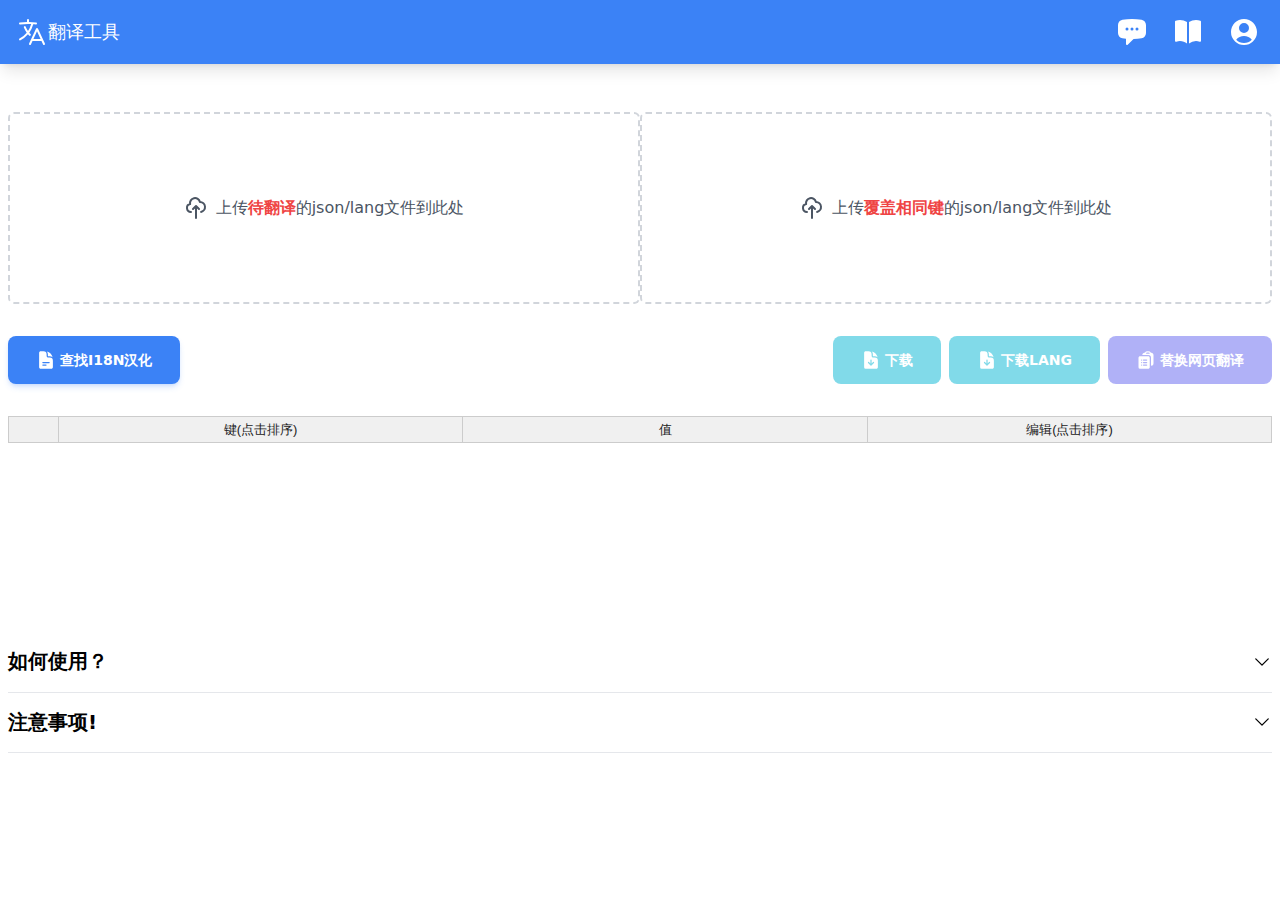
==== commit 6d975ca8: "feat: 部分小优化" ====
--- a/index.html
+++ b/index.html
@@ -1 +1 @@
-<!DOCTYPE html><html><head><meta charSet="utf-8"/><meta name="viewport" content="width=device-width"/><meta name="next-head-count" content="2"/><link rel="preload" href="./_next/static/css/f06fd22c66a8186e.css" as="style"/><link rel="stylesheet" href="./_next/static/css/f06fd22c66a8186e.css" data-n-g=""/><link rel="preload" href="./_next/static/css/9d25f37496b37af7.css" as="style"/><link rel="stylesheet" href="./_next/static/css/9d25f37496b37af7.css" data-n-p=""/><noscript data-n-css=""></noscript><script defer="" nomodule="" src="./_next/static/chunks/polyfills-c67a75d1b6f99dc8.js"></script><script src="./_next/static/chunks/webpack-85ced1d8f71946ce.js" defer=""></script><script src="./_next/static/chunks/framework-3b5a00d5d7e8d93b.js" defer=""></script><script src="./_next/static/chunks/main-a8438a48ae620a80.js" defer=""></script><script src="./_next/static/chunks/pages/_app-6e39e85abc7d2c66.js" defer=""></script><script src="./_next/static/chunks/48abf7c3-844bf39d9b761204.js" defer=""></script><script src="./_next/static/chunks/161-8228d6b19379429f.js" defer=""></script><script src="./_next/static/chunks/817-451c4b87d6c2f9bf.js" defer=""></script><script src="./_next/static/chunks/432-83f72e8ef93367ec.js" defer=""></script><script src="./_next/static/chunks/pages/index-4dfddde21cf32482.js" defer=""></script><script src="./_next/static/Qx7L0NVunmyuRwx58EKem/_buildManifest.js" defer=""></script><script src="./_next/static/Qx7L0NVunmyuRwx58EKem/_ssgManifest.js" defer=""></script></head><body><div id="__next"><meta charSet="UTF-8"/><div class="h-16 z-30 flex items-center justify-between sticky top-0 left-0 transition-colors bg-blue-500 shadow-lg text-white"><div class="text-lg ml-4 flex items-center"><svg xmlns="http://www.w3.org/2000/svg" viewBox="0 0 24 24" fill="currentColor" aria-hidden="true" class="w-8"><path fill-rule="evenodd" d="M9 2.25a.75.75 0 01.75.75v1.506a49.38 49.38 0 015.343.371.75.75 0 11-.186 1.489c-.66-.083-1.323-.151-1.99-.206a18.67 18.67 0 01-2.969 6.323c.317.384.65.753.998 1.107a.75.75 0 11-1.07 1.052A18.902 18.902 0 019 13.687a18.823 18.823 0 01-5.656 4.482.75.75 0 11-.688-1.333 17.323 17.323 0 005.396-4.353A18.72 18.72 0 015.89 8.598a.75.75 0 011.388-.568A17.21 17.21 0 009 11.224a17.17 17.17 0 002.391-5.165 48.038 48.038 0 00-8.298.307.75.75 0 01-.186-1.489 49.159 49.159 0 015.343-.371V3A.75.75 0 019 2.25zM15.75 9a.75.75 0 01.68.433l5.25 11.25a.75.75 0 01-1.36.634l-1.198-2.567h-6.744l-1.198 2.567a.75.75 0 01-1.36-.634l5.25-11.25A.75.75 0 0115.75 9zm-2.672 8.25h5.344l-2.672-5.726-2.672 5.726z" clip-rule="evenodd"></path></svg><span>翻译工具</span></div><div class="flex items-center"><div class="mr-4 p-1 hover:bg-slate-400/60 rounded-full flex cursor-pointer"><a target="_blank" href="https://afdian.net/a/exdj158"><svg xmlns="http://www.w3.org/2000/svg" viewBox="0 0 24 24" fill="currentColor" aria-hidden="true" class="w-8"><path fill-rule="evenodd" d="M12 2.25c-2.429 0-4.817.178-7.152.521C2.87 3.061 1.5 4.795 1.5 6.741v6.018c0 1.946 1.37 3.68 3.348 3.97.877.129 1.761.234 2.652.316V21a.75.75 0 001.28.53l4.184-4.183a.39.39 0 01.266-.112c2.006-.05 3.982-.22 5.922-.506 1.978-.29 3.348-2.023 3.348-3.97V6.741c0-1.947-1.37-3.68-3.348-3.97A49.145 49.145 0 0012 2.25zM8.25 8.625a1.125 1.125 0 100 2.25 1.125 1.125 0 000-2.25zm2.625 1.125a1.125 1.125 0 112.25 0 1.125 1.125 0 01-2.25 0zm4.875-1.125a1.125 1.125 0 100 2.25 1.125 1.125 0 000-2.25z" clip-rule="evenodd"></path></svg></a></div><div class="mr-4 p-1 hover:bg-slate-400/60 rounded-full flex cursor-pointer"><a target="_blank" href="/mc-trans-page/words"><svg xmlns="http://www.w3.org/2000/svg" viewBox="0 0 24 24" fill="currentColor" aria-hidden="true" class="w-8"><path d="M11.25 4.533A9.707 9.707 0 006 3a9.735 9.735 0 00-3.25.555.75.75 0 00-.5.707v14.25a.75.75 0 001 .707A8.237 8.237 0 016 18.75c1.995 0 3.823.707 5.25 1.886V4.533zM12.75 20.636A8.214 8.214 0 0118 18.75c.966 0 1.89.166 2.75.47a.75.75 0 001-.708V4.262a.75.75 0 00-.5-.707A9.735 9.735 0 0018 3a9.707 9.707 0 00-5.25 1.533v16.103z"></path></svg></a></div><div class="mr-4 p-1 hover:bg-slate-400/60 rounded-full flex cursor-pointer"><a target="_blank" href="/mc-trans-page/profile"><svg xmlns="http://www.w3.org/2000/svg" viewBox="0 0 24 24" fill="currentColor" aria-hidden="true" class="w-8"><path fill-rule="evenodd" d="M18.685 19.097A9.723 9.723 0 0021.75 12c0-5.385-4.365-9.75-9.75-9.75S2.25 6.615 2.25 12a9.723 9.723 0 003.065 7.097A9.716 9.716 0 0012 21.75a9.716 9.716 0 006.685-2.653zm-12.54-1.285A7.486 7.486 0 0112 15a7.486 7.486 0 015.855 2.812A8.224 8.224 0 0112 20.25a8.224 8.224 0 01-5.855-2.438zM15.75 9a3.75 3.75 0 11-7.5 0 3.75 3.75 0 017.5 0z" clip-rule="evenodd"></path></svg></a></div></div></div><button class="middle none font-sans center disabled:opacity-50 disabled:shadow-none disabled:pointer-events-none bg-blue-500 text-white shadow-blue-500/20 hover:shadow-blue-500/40 focus:opacity-[0.85] active:opacity-[0.85] p-3 font-medium text-xs leading-tight uppercase rounded-full shadow-md hover:shadow-lg focus:shadow-lg focus:outline-none focus:ring-0 active:shadow-lg transition duration-150 ease-in-out bottom-5 right-5 fixed z-10 hidden" type="button"><svg aria-hidden="true" focusable="false" data-prefix="fas" class="w-4 h-4" role="img" xmlns="http://www.w3.org/2000/svg" viewBox="0 0 448 512"><path fill="currentColor" d="M34.9 289.5l-22.2-22.2c-9.4-9.4-9.4-24.6 0-33.9L207 39c9.4-9.4 24.6-9.4 33.9 0l194.3 194.3c9.4 9.4 9.4 24.6 0 33.9L413 289.4c-9.5 9.5-25 9.3-34.3-.4L264 168.6V456c0 13.3-10.7 24-24 24h-32c-13.3 0-24-10.7-24-24V168.6L69.2 289.1c-9.3 9.8-24.8 10-34.3.4z"></path></svg><span>返回顶部</span></button><div class="overflow-x-hidden mt-8"><div class="py-4 px-2"><div class="flex justify-between mb-8"><div class="w-full"><label class="flex justify-center w-full h-48 px-4 transition bg-white border-2 border-gray-300 border-dashed rounded-md appearance-none cursor-pointer hover:border-gray-400 hover:bg-slate-100 focus:outline-none"><span class="flex items-center space-x-2"><svg xmlns="http://www.w3.org/2000/svg" class="w-6 h-6 text-gray-600" fill="none" viewBox="0 0 24 24" stroke="currentColor" stroke-width="2"><path stroke-linecap="round" stroke-linejoin="round" d="M7 16a4 4 0 01-.88-7.903A5 5 0 1115.9 6L16 6a5 5 0 011 9.9M15 13l-3-3m0 0l-3 3m3-3v12"></path></svg><span class="font-medium text-gray-600">上传<strong class="text-red-500">待翻译</strong>的json/lang文件到此处</span></span><input type="file" name="file_upload" accept=".json,.lang" class="hidden"/></label><div class="text-center"></div></div><div class="w-full"><label class="flex justify-center w-full h-48 px-4 transition bg-white border-2 border-gray-300 border-dashed rounded-md appearance-none cursor-pointer hover:border-gray-400 hover:bg-slate-100 focus:outline-none"><span class="flex items-center space-x-2"><svg xmlns="http://www.w3.org/2000/svg" class="w-6 h-6 text-gray-600" fill="none" viewBox="0 0 24 24" stroke="currentColor" stroke-width="2"><path stroke-linecap="round" stroke-linejoin="round" d="M7 16a4 4 0 01-.88-7.903A5 5 0 1115.9 6L16 6a5 5 0 011 9.9M15 13l-3-3m0 0l-3 3m3-3v12"></path></svg><span class="font-medium text-gray-600">上传<strong class="text-red-500">覆盖相同键</strong>的json/lang文件到此处</span></span><input type="file" name="file_upload" accept=".json,.lang" class="hidden"/></label><div class="text-center"></div></div></div><div class="flex justify-between items-center"><button id="downloadBtn" class="middle none font-sans font-bold center uppercase transition-all disabled:opacity-50 disabled:shadow-none disabled:pointer-events-none text-sm py-3.5 px-7 rounded-lg bg-blue-500 text-white shadow-md shadow-blue-500/20 hover:shadow-lg hover:shadow-blue-500/40 focus:opacity-[0.85] focus:shadow-none active:opacity-[0.85] active:shadow-none flex items-center" type="button"><svg xmlns="http://www.w3.org/2000/svg" viewBox="0 0 24 24" fill="currentColor" aria-hidden="true" class="w-5 mr-1"><path fill-rule="evenodd" d="M5.625 1.5c-1.036 0-1.875.84-1.875 1.875v17.25c0 1.035.84 1.875 1.875 1.875h12.75c1.035 0 1.875-.84 1.875-1.875V12.75A3.75 3.75 0 0016.5 9h-1.875a1.875 1.875 0 01-1.875-1.875V5.25A3.75 3.75 0 009 1.5H5.625zM7.5 15a.75.75 0 01.75-.75h7.5a.75.75 0 010 1.5h-7.5A.75.75 0 017.5 15zm.75 2.25a.75.75 0 000 1.5H12a.75.75 0 000-1.5H8.25z" clip-rule="evenodd"></path><path d="M12.971 1.816A5.23 5.23 0 0114.25 5.25v1.875c0 .207.168.375.375.375H16.5a5.23 5.23 0 013.434 1.279 9.768 9.768 0 00-6.963-6.963z"></path></svg>查找i18n汉化</button><button id="downloadBtn" disabled="" class="middle none font-sans font-bold center uppercase transition-all disabled:opacity-50 disabled:shadow-none disabled:pointer-events-none text-sm py-3.5 px-7 rounded-lg bg-cyan-500 text-white shadow-md shadow-cyan-500/20 hover:shadow-lg hover:shadow-cyan-500/40 focus:opacity-[0.85] focus:shadow-none active:opacity-[0.85] active:shadow-none ml-auto flex items-center" type="button"><svg xmlns="http://www.w3.org/2000/svg" viewBox="0 0 24 24" fill="currentColor" aria-hidden="true" class="w-5 mr-1"><path fill-rule="evenodd" d="M5.625 1.5H9a3.75 3.75 0 013.75 3.75v1.875c0 1.036.84 1.875 1.875 1.875H16.5a3.75 3.75 0 013.75 3.75v7.875c0 1.035-.84 1.875-1.875 1.875H5.625a1.875 1.875 0 01-1.875-1.875V3.375c0-1.036.84-1.875 1.875-1.875zm5.845 17.03a.75.75 0 001.06 0l3-3a.75.75 0 10-1.06-1.06l-1.72 1.72V12a.75.75 0 00-1.5 0v4.19l-1.72-1.72a.75.75 0 00-1.06 1.06l3 3z" clip-rule="evenodd"></path><path d="M14.25 5.25a5.23 5.23 0 00-1.279-3.434 9.768 9.768 0 016.963 6.963A5.23 5.23 0 0016.5 7.5h-1.875a.375.375 0 01-.375-.375V5.25z"></path></svg>下载</button><button id="downloadBtn" disabled="" class="middle none font-sans font-bold center uppercase transition-all disabled:opacity-50 disabled:shadow-none disabled:pointer-events-none text-sm py-3.5 px-7 rounded-lg bg-cyan-500 text-white shadow-md shadow-cyan-500/20 hover:shadow-lg hover:shadow-cyan-500/40 focus:opacity-[0.85] focus:shadow-none active:opacity-[0.85] active:shadow-none ml-2 flex items-center" type="button"><svg xmlns="http://www.w3.org/2000/svg" viewBox="0 0 24 24" fill="currentColor" aria-hidden="true" class="w-5 mr-1"><path fill-rule="evenodd" d="M5.625 1.5H9a3.75 3.75 0 013.75 3.75v1.875c0 1.036.84 1.875 1.875 1.875H16.5a3.75 3.75 0 013.75 3.75v7.875c0 1.035-.84 1.875-1.875 1.875H5.625a1.875 1.875 0 01-1.875-1.875V3.375c0-1.036.84-1.875 1.875-1.875zm5.845 17.03a.75.75 0 001.06 0l3-3a.75.75 0 10-1.06-1.06l-1.72 1.72V12a.75.75 0 00-1.5 0v4.19l-1.72-1.72a.75.75 0 00-1.06 1.06l3 3z" clip-rule="evenodd"></path><path d="M14.25 5.25a5.23 5.23 0 00-1.279-3.434 9.768 9.768 0 016.963 6.963A5.23 5.23 0 0016.5 7.5h-1.875a.375.375 0 01-.375-.375V5.25z"></path></svg>下载Lang</button><button id="replaceBtn" disabled="" class="middle none font-sans font-bold center uppercase transition-all disabled:opacity-50 disabled:shadow-none disabled:pointer-events-none text-sm py-3.5 px-7 rounded-lg bg-indigo-500 text-white shadow-md shadow-indigo-500/20 hover:shadow-lg hover:shadow-indigo-500/40 focus:opacity-[0.85] focus:shadow-none active:opacity-[0.85] active:shadow-none ml-2 flex items-center" type="button"><svg xmlns="http://www.w3.org/2000/svg" viewBox="0 0 24 24" fill="currentColor" aria-hidden="true" class="w-5 mr-1"><path fill-rule="evenodd" d="M7.502 6h7.128A3.375 3.375 0 0118 9.375v9.375a3 3 0 003-3V6.108c0-1.505-1.125-2.811-2.664-2.94a48.972 48.972 0 00-.673-.05A3 3 0 0015 1.5h-1.5a3 3 0 00-2.663 1.618c-.225.015-.45.032-.673.05C8.662 3.295 7.554 4.542 7.502 6zM13.5 3A1.5 1.5 0 0012 4.5h4.5A1.5 1.5 0 0015 3h-1.5z" clip-rule="evenodd"></path><path fill-rule="evenodd" d="M3 9.375C3 8.339 3.84 7.5 4.875 7.5h9.75c1.036 0 1.875.84 1.875 1.875v11.25c0 1.035-.84 1.875-1.875 1.875h-9.75A1.875 1.875 0 013 20.625V9.375zM6 12a.75.75 0 01.75-.75h.008a.75.75 0 01.75.75v.008a.75.75 0 01-.75.75H6.75a.75.75 0 01-.75-.75V12zm2.25 0a.75.75 0 01.75-.75h3.75a.75.75 0 010 1.5H9a.75.75 0 01-.75-.75zM6 15a.75.75 0 01.75-.75h.008a.75.75 0 01.75.75v.008a.75.75 0 01-.75.75H6.75a.75.75 0 01-.75-.75V15zm2.25 0a.75.75 0 01.75-.75h3.75a.75.75 0 010 1.5H9a.75.75 0 01-.75-.75zM6 18a.75.75 0 01.75-.75h.008a.75.75 0 01.75.75v.008a.75.75 0 01-.75.75H6.75a.75.75 0 01-.75-.75V18zm2.25 0a.75.75 0 01.75-.75h3.75a.75.75 0 010 1.5H9a.75.75 0 01-.75-.75z" clip-rule="evenodd"></path></svg> 替换网页翻译</button></div><div class="relative"><div class="mt-8 w-full mb-4 min-h-[200px]"><div></div></div><div class="absolute left-0 top-0 w-full h-full flex justify-center items-center bg-slate-100 opacity-50 hidden"><svg class="gear" viewBox="0 0 1024 1024" version="1.1" xmlns="http://www.w3.org/2000/svg" p-id="10619" width="32" height="32" style="animation:roll 1s infinite linear"><path d="M876.864 782.592c3.264 0 6.272-3.2 6.272-6.656 0-3.456-3.008-6.592-6.272-6.592-3.264 0-6.272 3.2-6.272 6.592 0 3.456 3.008 6.656 6.272 6.656z m-140.544 153.344c2.304 2.432 5.568 3.84 8.768 3.84a12.16 12.16 0 0 0 8.832-3.84 13.76 13.76 0 0 0 0-18.56 12.224 12.224 0 0 0-8.832-3.84 12.16 12.16 0 0 0-8.768 3.84 13.696 13.696 0 0 0 0 18.56zM552.32 1018.24c3.456 3.648 8.32 5.76 13.184 5.76a18.368 18.368 0 0 0 13.184-5.76 20.608 20.608 0 0 0 0-27.968 18.368 18.368 0 0 0-13.184-5.824 18.368 18.368 0 0 0-13.184 5.76 20.608 20.608 0 0 0 0 28.032z m-198.336-5.76c4.608 4.8 11.072 7.68 17.6 7.68a24.448 24.448 0 0 0 17.536-7.68 27.456 27.456 0 0 0 0-37.248 24.448 24.448 0 0 0-17.536-7.68 24.448 24.448 0 0 0-17.6 7.68 27.52 27.52 0 0 0 0 37.184z m-175.68-91.84c5.76 6.08 13.824 9.6 21.952 9.6a30.592 30.592 0 0 0 22.016-9.6 34.368 34.368 0 0 0 0-46.592 30.592 30.592 0 0 0-22.016-9.6 30.592 30.592 0 0 0-21.952 9.6 34.368 34.368 0 0 0 0 46.592z m-121.152-159.36c6.912 7.36 16.64 11.648 26.368 11.648a36.736 36.736 0 0 0 26.432-11.584 41.28 41.28 0 0 0 0-55.936 36.736 36.736 0 0 0-26.432-11.584 36.8 36.8 0 0 0-26.368 11.52 41.28 41.28 0 0 0 0 56zM12.736 564.672a42.88 42.88 0 0 0 30.784 13.44 42.88 42.88 0 0 0 30.784-13.44 48.128 48.128 0 0 0 0-65.216 42.88 42.88 0 0 0-30.72-13.44 42.88 42.88 0 0 0-30.848 13.44 48.128 48.128 0 0 0 0 65.216z m39.808-195.392a48.96 48.96 0 0 0 35.2 15.36 48.96 48.96 0 0 0 35.2-15.36 54.976 54.976 0 0 0 0-74.56 48.96 48.96 0 0 0-35.2-15.424 48.96 48.96 0 0 0-35.2 15.424 54.976 54.976 0 0 0 0 74.56zM168.32 212.48c10.368 11.008 24.96 17.408 39.68 17.408 14.592 0 29.184-6.4 39.552-17.408a61.888 61.888 0 0 0 0-83.84 55.104 55.104 0 0 0-39.616-17.408c-14.656 0-29.248 6.4-39.616 17.408a61.888 61.888 0 0 0 0 83.84zM337.344 124.8c11.52 12.16 27.712 19.264 43.968 19.264 16.256 0 32.448-7.04 43.968-19.264a68.672 68.672 0 0 0 0-93.184 61.248 61.248 0 0 0-43.968-19.264 61.248 61.248 0 0 0-43.968 19.264 68.736 68.736 0 0 0 0 93.184z m189.632-1.088c12.672 13.44 30.528 21.248 48.448 21.248s35.712-7.808 48.384-21.248a75.584 75.584 0 0 0 0-102.464A67.392 67.392 0 0 0 575.36 0c-17.92 0-35.776 7.808-48.448 21.248a75.584 75.584 0 0 0 0 102.464z m173.824 86.592c13.824 14.592 33.28 23.104 52.736 23.104 19.584 0 39.04-8.512 52.8-23.104a82.432 82.432 0 0 0 0-111.744 73.472 73.472 0 0 0-52.8-23.168c-19.52 0-38.912 8.512-52.736 23.168a82.432 82.432 0 0 0 0 111.744z m124.032 158.528c14.976 15.872 36.032 25.088 57.216 25.088 21.12 0 42.24-9.216 57.152-25.088a89.344 89.344 0 0 0 0-121.088 79.616 79.616 0 0 0-57.152-25.088c-21.184 0-42.24 9.216-57.216 25.088a89.344 89.344 0 0 0 0 121.088z m50.432 204.032c16.128 17.088 38.784 27.008 61.632 27.008 22.784 0 45.44-9.92 61.568-27.008a96.256 96.256 0 0 0 0-130.432 85.76 85.76 0 0 0-61.568-27.072c-22.848 0-45.44 9.984-61.632 27.072a96.192 96.192 0 0 0 0 130.432z" fill="#1296db" p-id="10620"></path></svg></div></div><div><div class="block relative w-full"><button type="button" class="flex justify-between items-center w-full py-4 border-b border-b-blue-gray-100 antialiased font-sans text-xl font-semibold leading-snug select-none hover:text-blue-gray-900 transition-colors text-blue-gray-900">如何使用？<span class="w-5 h-5 ml-4"><svg xmlns="http://www.w3.org/2000/svg" viewBox="0 0 24 24" fill="currentColor" aria-hidden="true"><path fill-rule="evenodd" d="M11.47 7.72a.75.75 0 011.06 0l7.5 7.5a.75.75 0 11-1.06 1.06L12 9.31l-6.97 6.97a.75.75 0 01-1.06-1.06l7.5-7.5z" clip-rule="evenodd"></path></svg></span></button><div class="overflow-hidden" style="height:0px"><div class="block w-full py-4 text-gray-700 antialiased font-sans text-sm font-light leading-normal" style="opacity:0"><ul class="list-disc list-inside"><li>如何寻找翻译文件：解压mod.jar，找到assets/*/lang/en_us.json，将en_us.json文件上传到本页面。</li><li>如何实现一键汉化：先使用网页翻译整个页面(edge、谷歌浏览器自带,或者使用网页翻译插件)，接着点击<strong class="text-red-500">替换网页翻译</strong>按钮保存机翻结果</li><li>如何导出文件：点击<strong class="text-red-500">下载</strong>按钮导出文件，放进jar包en_us.json相同位置即可</li><li>如果已经有了汉化文件，但是汉化不完全？先上传en_us.json文件到<strong class="text-red-500">待翻译</strong>处，然后上传旧的zh_cn.json文件到<strong class="text-red-500">覆盖相同键</strong>处 即可覆盖相同键值对应的汉化</li><li><strong class="text-red-500">机翻辅助模式</strong>(个人中心页面开启)： 在此模式下，每次上传文件，编辑列的文本都会先经过匹配，替换为标准词库表内的中文，<strong class="text-red-500">注意！</strong>此时如果点击<strong class="text-red-500">替换网页翻译</strong>按钮，会将文本内所有的空格去除掉</li><br/></ul></div></div></div><div class="block relative w-full"><button type="button" class="flex justify-between items-center w-full py-4 border-b border-b-blue-gray-100 antialiased font-sans text-xl font-semibold leading-snug select-none hover:text-blue-gray-900 transition-colors text-blue-gray-900">注意事项!<span class="w-5 h-5 ml-4"><svg xmlns="http://www.w3.org/2000/svg" viewBox="0 0 24 24" fill="currentColor" aria-hidden="true"><path fill-rule="evenodd" d="M11.47 7.72a.75.75 0 011.06 0l7.5 7.5a.75.75 0 11-1.06 1.06L12 9.31l-6.97 6.97a.75.75 0 01-1.06-1.06l7.5-7.5z" clip-rule="evenodd"></path></svg></span></button><div class="overflow-hidden" style="height:0px"><div class="block w-full py-4 text-gray-700 antialiased font-sans text-sm font-light leading-normal" style="opacity:0"><ul class="list-disc list-inside"><li>内容过多时，需要上下滚动加载翻译，等翻译完成后再点击&quot;替换网页翻译&quot;按钮。</li><li>机翻可能会丢失换行、占位通配符等，请自行校对修改。（换行快捷键：alt+回车）</li><li>手动编辑或点击&quot;替换网页翻译&quot;按钮，会自动保存当前结果至浏览器本地缓存。</li></ul></div></div></div></div></div></div></div><script id="__NEXT_DATA__" type="application/json">{"props":{"pageProps":{}},"page":"/","query":{},"buildId":"Qx7L0NVunmyuRwx58EKem","assetPrefix":".","nextExport":true,"autoExport":true,"isFallback":false,"scriptLoader":[]}</script></body></html>+<!DOCTYPE html><html><head><meta charSet="utf-8"/><meta name="viewport" content="width=device-width"/><meta name="next-head-count" content="2"/><link rel="preload" href="./_next/static/css/c07409e84732ba8d.css" as="style"/><link rel="stylesheet" href="./_next/static/css/c07409e84732ba8d.css" data-n-g=""/><link rel="preload" href="./_next/static/css/9d25f37496b37af7.css" as="style"/><link rel="stylesheet" href="./_next/static/css/9d25f37496b37af7.css" data-n-p=""/><noscript data-n-css=""></noscript><script defer="" nomodule="" src="./_next/static/chunks/polyfills-c67a75d1b6f99dc8.js"></script><script src="./_next/static/chunks/webpack-101c523644f050c5.js" defer=""></script><script src="./_next/static/chunks/framework-3b5a00d5d7e8d93b.js" defer=""></script><script src="./_next/static/chunks/main-a8438a48ae620a80.js" defer=""></script><script src="./_next/static/chunks/pages/_app-6e39e85abc7d2c66.js" defer=""></script><script src="./_next/static/chunks/48abf7c3-10b1a8e8be4bf0ce.js" defer=""></script><script src="./_next/static/chunks/161-8228d6b19379429f.js" defer=""></script><script src="./_next/static/chunks/817-451c4b87d6c2f9bf.js" defer=""></script><script src="./_next/static/chunks/587-1781e4edf23b0d13.js" defer=""></script><script src="./_next/static/chunks/pages/index-9de55d541708a714.js" defer=""></script><script src="./_next/static/K3MvN51HqSpSHx72g2bUD/_buildManifest.js" defer=""></script><script src="./_next/static/K3MvN51HqSpSHx72g2bUD/_ssgManifest.js" defer=""></script></head><body><div id="__next"><meta charSet="UTF-8"/><div class="h-16 z-30 flex items-center justify-between sticky top-0 left-0 transition-colors bg-blue-500 shadow-lg text-white"><div class="text-lg ml-4 flex items-center"><svg xmlns="http://www.w3.org/2000/svg" viewBox="0 0 24 24" fill="currentColor" aria-hidden="true" class="w-8"><path fill-rule="evenodd" d="M9 2.25a.75.75 0 01.75.75v1.506a49.38 49.38 0 015.343.371.75.75 0 11-.186 1.489c-.66-.083-1.323-.151-1.99-.206a18.67 18.67 0 01-2.969 6.323c.317.384.65.753.998 1.107a.75.75 0 11-1.07 1.052A18.902 18.902 0 019 13.687a18.823 18.823 0 01-5.656 4.482.75.75 0 11-.688-1.333 17.323 17.323 0 005.396-4.353A18.72 18.72 0 015.89 8.598a.75.75 0 011.388-.568A17.21 17.21 0 009 11.224a17.17 17.17 0 002.391-5.165 48.038 48.038 0 00-8.298.307.75.75 0 01-.186-1.489 49.159 49.159 0 015.343-.371V3A.75.75 0 019 2.25zM15.75 9a.75.75 0 01.68.433l5.25 11.25a.75.75 0 01-1.36.634l-1.198-2.567h-6.744l-1.198 2.567a.75.75 0 01-1.36-.634l5.25-11.25A.75.75 0 0115.75 9zm-2.672 8.25h5.344l-2.672-5.726-2.672 5.726z" clip-rule="evenodd"></path></svg><span>翻译工具</span></div><div class="flex items-center"><div class="mr-4 p-1 hover:bg-slate-400/60 rounded-full flex cursor-pointer"><a target="_blank" href="https://afdian.net/a/exdj158"><svg xmlns="http://www.w3.org/2000/svg" viewBox="0 0 24 24" fill="currentColor" aria-hidden="true" class="w-8"><path fill-rule="evenodd" d="M12 2.25c-2.429 0-4.817.178-7.152.521C2.87 3.061 1.5 4.795 1.5 6.741v6.018c0 1.946 1.37 3.68 3.348 3.97.877.129 1.761.234 2.652.316V21a.75.75 0 001.28.53l4.184-4.183a.39.39 0 01.266-.112c2.006-.05 3.982-.22 5.922-.506 1.978-.29 3.348-2.023 3.348-3.97V6.741c0-1.947-1.37-3.68-3.348-3.97A49.145 49.145 0 0012 2.25zM8.25 8.625a1.125 1.125 0 100 2.25 1.125 1.125 0 000-2.25zm2.625 1.125a1.125 1.125 0 112.25 0 1.125 1.125 0 01-2.25 0zm4.875-1.125a1.125 1.125 0 100 2.25 1.125 1.125 0 000-2.25z" clip-rule="evenodd"></path></svg></a></div><div class="mr-4 p-1 hover:bg-slate-400/60 rounded-full flex cursor-pointer"><a target="_blank" href="/mc-trans-page/words"><svg xmlns="http://www.w3.org/2000/svg" viewBox="0 0 24 24" fill="currentColor" aria-hidden="true" class="w-8"><path d="M11.25 4.533A9.707 9.707 0 006 3a9.735 9.735 0 00-3.25.555.75.75 0 00-.5.707v14.25a.75.75 0 001 .707A8.237 8.237 0 016 18.75c1.995 0 3.823.707 5.25 1.886V4.533zM12.75 20.636A8.214 8.214 0 0118 18.75c.966 0 1.89.166 2.75.47a.75.75 0 001-.708V4.262a.75.75 0 00-.5-.707A9.735 9.735 0 0018 3a9.707 9.707 0 00-5.25 1.533v16.103z"></path></svg></a></div><div class="mr-4 p-1 hover:bg-slate-400/60 rounded-full flex cursor-pointer"><a target="_blank" href="/mc-trans-page/profile"><svg xmlns="http://www.w3.org/2000/svg" viewBox="0 0 24 24" fill="currentColor" aria-hidden="true" class="w-8"><path fill-rule="evenodd" d="M18.685 19.097A9.723 9.723 0 0021.75 12c0-5.385-4.365-9.75-9.75-9.75S2.25 6.615 2.25 12a9.723 9.723 0 003.065 7.097A9.716 9.716 0 0012 21.75a9.716 9.716 0 006.685-2.653zm-12.54-1.285A7.486 7.486 0 0112 15a7.486 7.486 0 015.855 2.812A8.224 8.224 0 0112 20.25a8.224 8.224 0 01-5.855-2.438zM15.75 9a3.75 3.75 0 11-7.5 0 3.75 3.75 0 017.5 0z" clip-rule="evenodd"></path></svg></a></div></div></div><button class="middle none font-sans center disabled:opacity-50 disabled:shadow-none disabled:pointer-events-none bg-blue-500 text-white shadow-blue-500/20 hover:shadow-blue-500/40 focus:opacity-[0.85] active:opacity-[0.85] p-3 font-medium text-xs leading-tight uppercase rounded-full shadow-md hover:shadow-lg focus:shadow-lg focus:outline-none focus:ring-0 active:shadow-lg transition duration-150 ease-in-out bottom-5 right-5 fixed z-10 hidden" type="button"><svg aria-hidden="true" focusable="false" data-prefix="fas" class="w-4 h-4" role="img" xmlns="http://www.w3.org/2000/svg" viewBox="0 0 448 512"><path fill="currentColor" d="M34.9 289.5l-22.2-22.2c-9.4-9.4-9.4-24.6 0-33.9L207 39c9.4-9.4 24.6-9.4 33.9 0l194.3 194.3c9.4 9.4 9.4 24.6 0 33.9L413 289.4c-9.5 9.5-25 9.3-34.3-.4L264 168.6V456c0 13.3-10.7 24-24 24h-32c-13.3 0-24-10.7-24-24V168.6L69.2 289.1c-9.3 9.8-24.8 10-34.3.4z"></path></svg><span>返回顶部</span></button><div class="overflow-x-hidden mt-8"><div class="py-4 px-2"><div class="flex justify-between mb-8"><div class="w-full"><label class="flex justify-center w-full h-48 px-4 transition bg-white border-2 border-gray-300 border-dashed rounded-md appearance-none cursor-pointer hover:border-gray-400 hover:bg-slate-100 focus:outline-none"><span class="flex items-center space-x-2"><svg xmlns="http://www.w3.org/2000/svg" class="w-6 h-6 text-gray-600" fill="none" viewBox="0 0 24 24" stroke="currentColor" stroke-width="2"><path stroke-linecap="round" stroke-linejoin="round" d="M7 16a4 4 0 01-.88-7.903A5 5 0 1115.9 6L16 6a5 5 0 011 9.9M15 13l-3-3m0 0l-3 3m3-3v12"></path></svg><span class="font-medium text-gray-600">上传<strong class="text-red-500">待翻译</strong>的json/lang文件到此处</span></span><input type="file" name="file_upload" accept=".json,.lang" class="hidden"/></label><div class="text-center"></div></div><div class="w-full"><label class="flex justify-center w-full h-48 px-4 transition bg-white border-2 border-gray-300 border-dashed rounded-md appearance-none cursor-pointer hover:border-gray-400 hover:bg-slate-100 focus:outline-none"><span class="flex items-center space-x-2"><svg xmlns="http://www.w3.org/2000/svg" class="w-6 h-6 text-gray-600" fill="none" viewBox="0 0 24 24" stroke="currentColor" stroke-width="2"><path stroke-linecap="round" stroke-linejoin="round" d="M7 16a4 4 0 01-.88-7.903A5 5 0 1115.9 6L16 6a5 5 0 011 9.9M15 13l-3-3m0 0l-3 3m3-3v12"></path></svg><span class="font-medium text-gray-600">上传<strong class="text-red-500">覆盖相同键</strong>的json/lang文件到此处</span></span><input type="file" name="file_upload" accept=".json,.lang" class="hidden"/></label><div class="text-center"></div></div></div><div class="flex justify-between items-center"><button id="downloadBtn" class="middle none font-sans font-bold center uppercase transition-all disabled:opacity-50 disabled:shadow-none disabled:pointer-events-none text-sm py-3.5 px-7 rounded-lg bg-blue-500 text-white shadow-md shadow-blue-500/20 hover:shadow-lg hover:shadow-blue-500/40 focus:opacity-[0.85] focus:shadow-none active:opacity-[0.85] active:shadow-none flex items-center" type="button"><svg xmlns="http://www.w3.org/2000/svg" viewBox="0 0 24 24" fill="currentColor" aria-hidden="true" class="w-5 mr-1"><path fill-rule="evenodd" d="M5.625 1.5c-1.036 0-1.875.84-1.875 1.875v17.25c0 1.035.84 1.875 1.875 1.875h12.75c1.035 0 1.875-.84 1.875-1.875V12.75A3.75 3.75 0 0016.5 9h-1.875a1.875 1.875 0 01-1.875-1.875V5.25A3.75 3.75 0 009 1.5H5.625zM7.5 15a.75.75 0 01.75-.75h7.5a.75.75 0 010 1.5h-7.5A.75.75 0 017.5 15zm.75 2.25a.75.75 0 000 1.5H12a.75.75 0 000-1.5H8.25z" clip-rule="evenodd"></path><path d="M12.971 1.816A5.23 5.23 0 0114.25 5.25v1.875c0 .207.168.375.375.375H16.5a5.23 5.23 0 013.434 1.279 9.768 9.768 0 00-6.963-6.963z"></path></svg>查找i18n汉化</button><button id="downloadBtn" disabled="" class="middle none font-sans font-bold center uppercase transition-all disabled:opacity-50 disabled:shadow-none disabled:pointer-events-none text-sm py-3.5 px-7 rounded-lg bg-cyan-500 text-white shadow-md shadow-cyan-500/20 hover:shadow-lg hover:shadow-cyan-500/40 focus:opacity-[0.85] focus:shadow-none active:opacity-[0.85] active:shadow-none ml-auto flex items-center" type="button"><svg xmlns="http://www.w3.org/2000/svg" viewBox="0 0 24 24" fill="currentColor" aria-hidden="true" class="w-5 mr-1"><path fill-rule="evenodd" d="M5.625 1.5H9a3.75 3.75 0 013.75 3.75v1.875c0 1.036.84 1.875 1.875 1.875H16.5a3.75 3.75 0 013.75 3.75v7.875c0 1.035-.84 1.875-1.875 1.875H5.625a1.875 1.875 0 01-1.875-1.875V3.375c0-1.036.84-1.875 1.875-1.875zm5.845 17.03a.75.75 0 001.06 0l3-3a.75.75 0 10-1.06-1.06l-1.72 1.72V12a.75.75 0 00-1.5 0v4.19l-1.72-1.72a.75.75 0 00-1.06 1.06l3 3z" clip-rule="evenodd"></path><path d="M14.25 5.25a5.23 5.23 0 00-1.279-3.434 9.768 9.768 0 016.963 6.963A5.23 5.23 0 0016.5 7.5h-1.875a.375.375 0 01-.375-.375V5.25z"></path></svg>下载</button><button id="downloadBtn" disabled="" class="middle none font-sans font-bold center uppercase transition-all disabled:opacity-50 disabled:shadow-none disabled:pointer-events-none text-sm py-3.5 px-7 rounded-lg bg-cyan-500 text-white shadow-md shadow-cyan-500/20 hover:shadow-lg hover:shadow-cyan-500/40 focus:opacity-[0.85] focus:shadow-none active:opacity-[0.85] active:shadow-none ml-2 flex items-center" type="button"><svg xmlns="http://www.w3.org/2000/svg" viewBox="0 0 24 24" fill="currentColor" aria-hidden="true" class="w-5 mr-1"><path fill-rule="evenodd" d="M5.625 1.5H9a3.75 3.75 0 013.75 3.75v1.875c0 1.036.84 1.875 1.875 1.875H16.5a3.75 3.75 0 013.75 3.75v7.875c0 1.035-.84 1.875-1.875 1.875H5.625a1.875 1.875 0 01-1.875-1.875V3.375c0-1.036.84-1.875 1.875-1.875zm5.845 17.03a.75.75 0 001.06 0l3-3a.75.75 0 10-1.06-1.06l-1.72 1.72V12a.75.75 0 00-1.5 0v4.19l-1.72-1.72a.75.75 0 00-1.06 1.06l3 3z" clip-rule="evenodd"></path><path d="M14.25 5.25a5.23 5.23 0 00-1.279-3.434 9.768 9.768 0 016.963 6.963A5.23 5.23 0 0016.5 7.5h-1.875a.375.375 0 01-.375-.375V5.25z"></path></svg>下载Lang</button><button id="replaceBtn" disabled="" class="middle none font-sans font-bold center uppercase transition-all disabled:opacity-50 disabled:shadow-none disabled:pointer-events-none text-sm py-3.5 px-7 rounded-lg bg-indigo-500 text-white shadow-md shadow-indigo-500/20 hover:shadow-lg hover:shadow-indigo-500/40 focus:opacity-[0.85] focus:shadow-none active:opacity-[0.85] active:shadow-none ml-2 flex items-center" type="button"><svg xmlns="http://www.w3.org/2000/svg" viewBox="0 0 24 24" fill="currentColor" aria-hidden="true" class="w-5 mr-1"><path fill-rule="evenodd" d="M7.502 6h7.128A3.375 3.375 0 0118 9.375v9.375a3 3 0 003-3V6.108c0-1.505-1.125-2.811-2.664-2.94a48.972 48.972 0 00-.673-.05A3 3 0 0015 1.5h-1.5a3 3 0 00-2.663 1.618c-.225.015-.45.032-.673.05C8.662 3.295 7.554 4.542 7.502 6zM13.5 3A1.5 1.5 0 0012 4.5h4.5A1.5 1.5 0 0015 3h-1.5z" clip-rule="evenodd"></path><path fill-rule="evenodd" d="M3 9.375C3 8.339 3.84 7.5 4.875 7.5h9.75c1.036 0 1.875.84 1.875 1.875v11.25c0 1.035-.84 1.875-1.875 1.875h-9.75A1.875 1.875 0 013 20.625V9.375zM6 12a.75.75 0 01.75-.75h.008a.75.75 0 01.75.75v.008a.75.75 0 01-.75.75H6.75a.75.75 0 01-.75-.75V12zm2.25 0a.75.75 0 01.75-.75h3.75a.75.75 0 010 1.5H9a.75.75 0 01-.75-.75zM6 15a.75.75 0 01.75-.75h.008a.75.75 0 01.75.75v.008a.75.75 0 01-.75.75H6.75a.75.75 0 01-.75-.75V15zm2.25 0a.75.75 0 01.75-.75h3.75a.75.75 0 010 1.5H9a.75.75 0 01-.75-.75zM6 18a.75.75 0 01.75-.75h.008a.75.75 0 01.75.75v.008a.75.75 0 01-.75.75H6.75a.75.75 0 01-.75-.75V18zm2.25 0a.75.75 0 01.75-.75h3.75a.75.75 0 010 1.5H9a.75.75 0 01-.75-.75z" clip-rule="evenodd"></path></svg> 替换网页翻译</button></div><div class="relative"><div class="mt-8 w-full mb-4 min-h-[200px]"><div></div></div><div class="absolute left-0 top-0 w-full h-full flex justify-center items-center bg-slate-100 opacity-50 hidden"><svg class="gear" viewBox="0 0 1024 1024" version="1.1" xmlns="http://www.w3.org/2000/svg" p-id="10619" width="32" height="32" style="animation:roll 1s infinite linear"><path d="M876.864 782.592c3.264 0 6.272-3.2 6.272-6.656 0-3.456-3.008-6.592-6.272-6.592-3.264 0-6.272 3.2-6.272 6.592 0 3.456 3.008 6.656 6.272 6.656z m-140.544 153.344c2.304 2.432 5.568 3.84 8.768 3.84a12.16 12.16 0 0 0 8.832-3.84 13.76 13.76 0 0 0 0-18.56 12.224 12.224 0 0 0-8.832-3.84 12.16 12.16 0 0 0-8.768 3.84 13.696 13.696 0 0 0 0 18.56zM552.32 1018.24c3.456 3.648 8.32 5.76 13.184 5.76a18.368 18.368 0 0 0 13.184-5.76 20.608 20.608 0 0 0 0-27.968 18.368 18.368 0 0 0-13.184-5.824 18.368 18.368 0 0 0-13.184 5.76 20.608 20.608 0 0 0 0 28.032z m-198.336-5.76c4.608 4.8 11.072 7.68 17.6 7.68a24.448 24.448 0 0 0 17.536-7.68 27.456 27.456 0 0 0 0-37.248 24.448 24.448 0 0 0-17.536-7.68 24.448 24.448 0 0 0-17.6 7.68 27.52 27.52 0 0 0 0 37.184z m-175.68-91.84c5.76 6.08 13.824 9.6 21.952 9.6a30.592 30.592 0 0 0 22.016-9.6 34.368 34.368 0 0 0 0-46.592 30.592 30.592 0 0 0-22.016-9.6 30.592 30.592 0 0 0-21.952 9.6 34.368 34.368 0 0 0 0 46.592z m-121.152-159.36c6.912 7.36 16.64 11.648 26.368 11.648a36.736 36.736 0 0 0 26.432-11.584 41.28 41.28 0 0 0 0-55.936 36.736 36.736 0 0 0-26.432-11.584 36.8 36.8 0 0 0-26.368 11.52 41.28 41.28 0 0 0 0 56zM12.736 564.672a42.88 42.88 0 0 0 30.784 13.44 42.88 42.88 0 0 0 30.784-13.44 48.128 48.128 0 0 0 0-65.216 42.88 42.88 0 0 0-30.72-13.44 42.88 42.88 0 0 0-30.848 13.44 48.128 48.128 0 0 0 0 65.216z m39.808-195.392a48.96 48.96 0 0 0 35.2 15.36 48.96 48.96 0 0 0 35.2-15.36 54.976 54.976 0 0 0 0-74.56 48.96 48.96 0 0 0-35.2-15.424 48.96 48.96 0 0 0-35.2 15.424 54.976 54.976 0 0 0 0 74.56zM168.32 212.48c10.368 11.008 24.96 17.408 39.68 17.408 14.592 0 29.184-6.4 39.552-17.408a61.888 61.888 0 0 0 0-83.84 55.104 55.104 0 0 0-39.616-17.408c-14.656 0-29.248 6.4-39.616 17.408a61.888 61.888 0 0 0 0 83.84zM337.344 124.8c11.52 12.16 27.712 19.264 43.968 19.264 16.256 0 32.448-7.04 43.968-19.264a68.672 68.672 0 0 0 0-93.184 61.248 61.248 0 0 0-43.968-19.264 61.248 61.248 0 0 0-43.968 19.264 68.736 68.736 0 0 0 0 93.184z m189.632-1.088c12.672 13.44 30.528 21.248 48.448 21.248s35.712-7.808 48.384-21.248a75.584 75.584 0 0 0 0-102.464A67.392 67.392 0 0 0 575.36 0c-17.92 0-35.776 7.808-48.448 21.248a75.584 75.584 0 0 0 0 102.464z m173.824 86.592c13.824 14.592 33.28 23.104 52.736 23.104 19.584 0 39.04-8.512 52.8-23.104a82.432 82.432 0 0 0 0-111.744 73.472 73.472 0 0 0-52.8-23.168c-19.52 0-38.912 8.512-52.736 23.168a82.432 82.432 0 0 0 0 111.744z m124.032 158.528c14.976 15.872 36.032 25.088 57.216 25.088 21.12 0 42.24-9.216 57.152-25.088a89.344 89.344 0 0 0 0-121.088 79.616 79.616 0 0 0-57.152-25.088c-21.184 0-42.24 9.216-57.216 25.088a89.344 89.344 0 0 0 0 121.088z m50.432 204.032c16.128 17.088 38.784 27.008 61.632 27.008 22.784 0 45.44-9.92 61.568-27.008a96.256 96.256 0 0 0 0-130.432 85.76 85.76 0 0 0-61.568-27.072c-22.848 0-45.44 9.984-61.632 27.072a96.192 96.192 0 0 0 0 130.432z" fill="#1296db" p-id="10620"></path></svg></div></div><div><div class="block relative w-full"><button type="button" class="flex justify-between items-center w-full py-4 border-b border-b-blue-gray-100 text-blue-gray-700 antialiased font-sans text-xl font-semibold leading-snug select-none hover:text-blue-gray-900 transition-colors">如何使用？<span class="w-5 h-5 ml-4"><svg xmlns="http://www.w3.org/2000/svg" viewBox="0 0 24 24" fill="currentColor" aria-hidden="true"><path fill-rule="evenodd" d="M12.53 16.28a.75.75 0 01-1.06 0l-7.5-7.5a.75.75 0 011.06-1.06L12 14.69l6.97-6.97a.75.75 0 111.06 1.06l-7.5 7.5z" clip-rule="evenodd"></path></svg></span></button><div class="overflow-hidden" style="height:0px"><div class="block w-full py-4 text-gray-700 antialiased font-sans text-sm font-light leading-normal" style="opacity:0"><ul class="list-disc list-inside"><li>如何寻找翻译文件：解压mod.jar，找到assets/*/lang/en_us.json，将en_us.json文件上传到本页面。</li><li>如何实现一键汉化：先使用网页翻译整个页面(edge、谷歌浏览器自带,或者使用网页翻译插件)，接着点击<strong class="text-red-500">替换网页翻译</strong>按钮保存机翻结果</li><li>如何导出文件：点击<strong class="text-red-500">下载</strong>按钮导出文件，放进jar包en_us.json相同位置即可</li><li>如果已经有了汉化文件，但是汉化不完全？先上传en_us.json文件到<strong class="text-red-500">待翻译</strong>处，然后上传旧的zh_cn.json文件到<strong class="text-red-500">覆盖相同键</strong>处 即可覆盖相同键值对应的汉化</li><li><strong class="text-red-500">机翻辅助模式</strong>(个人中心页面开启)： 在此模式下，每次上传文件，编辑列的文本都会先经过匹配，替换为标准词库表内的中文，<strong class="text-red-500">注意！</strong>此时如果点击<strong class="text-red-500">替换网页翻译</strong>按钮，会将文本内所有的空格去除掉</li><br/></ul></div></div></div><div class="block relative w-full"><button type="button" class="flex justify-between items-center w-full py-4 border-b border-b-blue-gray-100 text-blue-gray-700 antialiased font-sans text-xl font-semibold leading-snug select-none hover:text-blue-gray-900 transition-colors">注意事项!<span class="w-5 h-5 ml-4"><svg xmlns="http://www.w3.org/2000/svg" viewBox="0 0 24 24" fill="currentColor" aria-hidden="true"><path fill-rule="evenodd" d="M12.53 16.28a.75.75 0 01-1.06 0l-7.5-7.5a.75.75 0 011.06-1.06L12 14.69l6.97-6.97a.75.75 0 111.06 1.06l-7.5 7.5z" clip-rule="evenodd"></path></svg></span></button><div class="overflow-hidden" style="height:0px"><div class="block w-full py-4 text-gray-700 antialiased font-sans text-sm font-light leading-normal" style="opacity:0"><ul class="list-disc list-inside"><li>内容过多时，需要上下滚动加载翻译，等翻译完成后再点击&quot;替换网页翻译&quot;按钮。</li><li>机翻可能会丢失换行、占位通配符等，请自行校对修改。（换行快捷键：alt+回车）</li><li>手动编辑或点击&quot;替换网页翻译&quot;按钮，会自动保存当前结果至浏览器本地缓存。</li></ul></div></div></div></div></div></div></div><script id="__NEXT_DATA__" type="application/json">{"props":{"pageProps":{}},"page":"/","query":{},"buildId":"K3MvN51HqSpSHx72g2bUD","assetPrefix":".","nextExport":true,"autoExport":true,"isFallback":false,"scriptLoader":[]}</script></body></html>--- a/_next/static/css/c07409e84732ba8d.css
+++ b/_next/static/css/c07409e84732ba8d.css
@@ -0,0 +1,3 @@
+/*
+! tailwindcss v3.0.23 | MIT License | https://tailwindcss.com
+*/*,:after,:before{box-sizing:border-box;border:0 solid #e5e7eb}:after,:before{--tw-content:""}html{line-height:1.5;-webkit-text-size-adjust:100%;-moz-tab-size:4;tab-size:4;font-family:ui-sans-serif,system-ui,-apple-system,BlinkMacSystemFont,Segoe UI,Roboto,Helvetica Neue,Arial,Noto Sans,sans-serif,Apple Color Emoji,Segoe UI Emoji,Segoe UI Symbol,Noto Color Emoji}body{margin:0;line-height:inherit}hr{height:0;color:inherit;border-top-width:1px}abbr:where([title]){-webkit-text-decoration:underline dotted;text-decoration:underline dotted}h1,h2,h3,h4,h5,h6{font-size:inherit;font-weight:inherit}a{color:inherit;text-decoration:inherit}b,strong{font-weight:bolder}code,kbd,pre,samp{font-family:ui-monospace,SFMono-Regular,Menlo,Monaco,Consolas,Liberation Mono,Courier New,monospace;font-size:1em}small{font-size:80%}sub,sup{font-size:75%;line-height:0;position:relative;vertical-align:baseline}sub{bottom:-.25em}sup{top:-.5em}table{text-indent:0;border-color:inherit;border-collapse:collapse}button,input,optgroup,select,textarea{font-family:inherit;font-size:100%;line-height:inherit;color:inherit;margin:0;padding:0}button,select{text-transform:none}[type=button],[type=reset],[type=submit],button{-webkit-appearance:button;background-color:transparent;background-image:none}:-moz-focusring{outline:auto}:-moz-ui-invalid{box-shadow:none}progress{vertical-align:baseline}::-webkit-inner-spin-button,::-webkit-outer-spin-button{height:auto}[type=search]{-webkit-appearance:textfield;outline-offset:-2px}::-webkit-search-decoration{-webkit-appearance:none}::-webkit-file-upload-button{-webkit-appearance:button;font:inherit}summary{display:list-item}blockquote,dd,dl,figure,h1,h2,h3,h4,h5,h6,hr,p,pre{margin:0}fieldset{margin:0}fieldset,legend{padding:0}menu,ol,ul{list-style:none;margin:0;padding:0}textarea{resize:vertical}input::placeholder,textarea::placeholder{opacity:1;color:#9ca3af}[role=button],button{cursor:pointer}:disabled{cursor:default}audio,canvas,embed,iframe,img,object,svg,video{display:block;vertical-align:middle}img,video{max-width:100%;height:auto}[hidden]{display:none}*,:after,:before{--tw-translate-x:0;--tw-translate-y:0;--tw-rotate:0;--tw-skew-x:0;--tw-skew-y:0;--tw-scale-x:1;--tw-scale-y:1;--tw-pan-x: ;--tw-pan-y: ;--tw-pinch-zoom: ;--tw-scroll-snap-strictness:proximity;--tw-ordinal: ;--tw-slashed-zero: ;--tw-numeric-figure: ;--tw-numeric-spacing: ;--tw-numeric-fraction: ;--tw-ring-inset: ;--tw-ring-offset-width:0px;--tw-ring-offset-color:#fff;--tw-ring-color:rgba(59,130,246,.5);--tw-ring-offset-shadow:0 0 #0000;--tw-ring-shadow:0 0 #0000;--tw-shadow:0 0 #0000;--tw-shadow-colored:0 0 #0000;--tw-blur: ;--tw-brightness: ;--tw-contrast: ;--tw-grayscale: ;--tw-hue-rotate: ;--tw-invert: ;--tw-saturate: ;--tw-sepia: ;--tw-drop-shadow: ;--tw-backdrop-blur: ;--tw-backdrop-brightness: ;--tw-backdrop-contrast: ;--tw-backdrop-grayscale: ;--tw-backdrop-hue-rotate: ;--tw-backdrop-invert: ;--tw-backdrop-opacity: ;--tw-backdrop-saturate: ;--tw-backdrop-sepia: }.container{width:100%}@media (min-width:640px){.container{max-width:640px}}@media (min-width:768px){.container{max-width:768px}}@media (min-width:1024px){.container{max-width:1024px}}@media (min-width:1280px){.container{max-width:1280px}}@media (min-width:1536px){.container{max-width:1536px}}.pointer-events-none{pointer-events:none}.visible{visibility:visible}.static{position:static}.fixed{position:fixed}.absolute{position:absolute}.relative{position:relative}.sticky{position:-webkit-sticky;position:sticky}.inset-0{top:0;right:0;bottom:0;left:0}.top-0{top:0}.left-0{left:0}.bottom-5{bottom:1.25rem}.right-5{right:1.25rem}.right-10{right:2.5rem}.top-10{top:2.5rem}.top-2\/4{top:50%}.right-3{right:.75rem}.-top-1\.5{top:-.375rem}.right-0{right:0}.-top-2\.5{top:-.625rem}.right-2{right:.5rem}.-left-1{left:-.25rem}.left-2\/4{left:50%}.top-1{top:.25rem}.right-1{right:.25rem}.left-1{left:.25rem}.top-1\/2{top:50%}.left-1\/2{left:50%}.bottom-0{bottom:0}.left-3{left:.75rem}.-top-1{top:-.25rem}.-top-2{top:-.5rem}.z-20{z-index:20}.z-\[10000\]{z-index:10000}.z-30{z-index:30}.z-10{z-index:10}.z-\[99999\]{z-index:99999}.z-\[999\]{z-index:999}.z-\[1010\]{z-index:1010}.m-0{margin:0}.m-4{margin:1rem}.mx-auto{margin-left:auto;margin-right:auto}.my-2{margin-top:.5rem;margin-bottom:.5rem}.my-6{margin-top:1.5rem;margin-bottom:1.5rem}.my-12{margin-top:3rem;margin-bottom:3rem}.my-1{margin-top:.25rem;margin-bottom:.25rem}.mx-2{margin-left:.5rem;margin-right:.5rem}.mx-4{margin-left:1rem;margin-right:1rem}.mx-px{margin-left:1px;margin-right:1px}.mt-8{margin-top:2rem}.mt-0{margin-top:0}.mr-2{margin-right:.5rem}.ml-4{margin-left:1rem}.mb-4{margin-bottom:1rem}.mt-4{margin-top:1rem}.mr-4{margin-right:1rem}.mr-1{margin-right:.25rem}.ml-auto{margin-left:auto}.ml-2{margin-left:.5rem}.mb-8{margin-bottom:2rem}.mt-px{margin-top:1px}.-mt-6{margin-top:-1.5rem}.ml-3{margin-left:.75rem}.mb-0{margin-bottom:0}.mt-\[0\.5px\]{margin-top:.5px}.mr-5{margin-right:1.25rem}.block{display:block}.inline-block{display:inline-block}.flex{display:flex}.inline-flex{display:inline-flex}.table{display:table}.grid{display:grid}.hidden{display:none}.h-16{height:4rem}.h-4\/5{height:80%}.h-8{height:2rem}.h-4{height:1rem}.h-48{height:12rem}.h-6{height:1.5rem}.h-10{height:2.5rem}.h-full{height:100%}.h-5{height:1.25rem}.h-11{height:2.75rem}.h-12{height:3rem}.h-max{height:max-content}.h-3\.5{height:.875rem}.h-1{height:.25rem}.h-screen{height:100vh}.h-9{height:2.25rem}.h-3{height:.75rem}.max-h-64{max-height:16rem}.max-h-96{max-height:24rem}.max-h-\[32px\]{max-height:32px}.max-h-\[40px\]{max-height:40px}.max-h-\[48px\]{max-height:48px}.min-h-\[320px\]{min-height:320px}.min-h-\[200px\]{min-height:200px}.min-h-\[100px\]{min-height:100px}.w-full{width:100%}.w-6{width:1.5rem}.w-80{width:20rem}.w-64{width:16rem}.w-8{width:2rem}.w-5{width:1.25rem}.w-4\/5{width:80%}.w-4{width:1rem}.w-10{width:2.5rem}.w-max{width:max-content}.w-12{width:3rem}.w-3\.5{width:.875rem}.w-screen{width:100vw}.w-1\/4{width:25%}.w-1\/3{width:33.333333%}.w-2\/5{width:40%}.w-3\/5{width:60%}.w-3\/4{width:75%}.w-9{width:2.25rem}.w-3{width:.75rem}.w-fit{width:-moz-fit-content;width:fit-content}.w-auto{width:auto}.min-w-\[200px\]{min-width:200px}.min-w-\[180px\]{min-width:180px}.min-w-\[64px\]{min-width:64px}.max-w-\[32px\]{max-width:32px}.max-w-\[40px\]{max-width:40px}.max-w-\[48px\]{max-width:48px}.flex-auto{flex:1 1 auto}.flex-shrink-0,.shrink-0{flex-shrink:0}.flex-grow{flex-grow:1}.border-collapse{border-collapse:collapse}.-translate-y-2\/4{--tw-translate-y:-50%}.-translate-y-1\/4,.-translate-y-2\/4{transform:translate(var(--tw-translate-x),var(--tw-translate-y)) rotate(var(--tw-rotate)) skewX(var(--tw-skew-x)) skewY(var(--tw-skew-y)) scaleX(var(--tw-scale-x)) scaleY(var(--tw-scale-y))}.-translate-y-1\/4{--tw-translate-y:-25%}.-translate-x-2\/4{--tw-translate-x:-50%}.-translate-x-2\/4,.-translate-y-1\/2{transform:translate(var(--tw-translate-x),var(--tw-translate-y)) rotate(var(--tw-rotate)) skewX(var(--tw-skew-x)) skewY(var(--tw-skew-y)) scaleX(var(--tw-scale-x)) scaleY(var(--tw-scale-y))}.-translate-y-1\/2{--tw-translate-y:-50%}.-translate-x-1\/2{--tw-translate-x:-50%}.-translate-x-1\/2,.rotate-0{transform:translate(var(--tw-translate-x),var(--tw-translate-y)) rotate(var(--tw-rotate)) skewX(var(--tw-skew-x)) skewY(var(--tw-skew-y)) scaleX(var(--tw-scale-x)) scaleY(var(--tw-scale-y))}.rotate-0{--tw-rotate:0deg}.rotate-180{--tw-rotate:180deg}.rotate-180,.transform{transform:translate(var(--tw-translate-x),var(--tw-translate-y)) rotate(var(--tw-rotate)) skewX(var(--tw-skew-x)) skewY(var(--tw-skew-y)) scaleX(var(--tw-scale-x)) scaleY(var(--tw-scale-y))}.cursor-pointer{cursor:pointer}.cursor-not-allowed{cursor:not-allowed}.select-none{-webkit-user-select:none;-moz-user-select:none;user-select:none}.\!resize-none{resize:none!important}.resize-y{resize:vertical}.resize{resize:both}.list-inside{list-style-position:inside}.list-disc{list-style-type:disc}.appearance-none{-webkit-appearance:none;-moz-appearance:none;appearance:none}.grid-cols-2{grid-template-columns:repeat(2,minmax(0,1fr))}.flex-row{flex-direction:row}.flex-col{flex-direction:column}.flex-wrap{flex-wrap:wrap}.place-items-center{place-items:center}.items-start{align-items:flex-start}.items-center{align-items:center}.justify-end{justify-content:flex-end}.justify-center{justify-content:center}.justify-between{justify-content:space-between}.gap-4{gap:1rem}.space-x-2>:not([hidden])~:not([hidden]){--tw-space-x-reverse:0;margin-right:calc(.5rem * var(--tw-space-x-reverse));margin-left:calc(.5rem * calc(1 - var(--tw-space-x-reverse)))}.overflow-auto{overflow:auto}.overflow-hidden{overflow:hidden}.overflow-x-auto{overflow-x:auto}.overflow-y-auto{overflow-y:auto}.overflow-x-hidden{overflow-x:hidden}.text-ellipsis{text-overflow:ellipsis}.whitespace-normal{white-space:normal}.whitespace-nowrap{white-space:nowrap}.whitespace-pre-wrap{white-space:pre-wrap}.break-normal{overflow-wrap:normal;word-break:normal}.break-words{overflow-wrap:break-word}.rounded{border-radius:.25rem}.rounded-full{border-radius:9999px}.rounded-md{border-radius:.375rem}.rounded-lg{border-radius:.5rem}.rounded-\[7px\]{border-radius:7px}.rounded-2xl{border-radius:1rem}.\!rounded-full{border-radius:9999px!important}.rounded-xl{border-radius:.75rem}.rounded-none{border-radius:0}.border{border-width:1px}.border-2{border-width:2px}.border-0{border-width:0}.border-l-4{border-left-width:4px}.border-r-8{border-right-width:8px}.border-b{border-bottom-width:1px}.border-t{border-top-width:1px}.border-dashed{border-style:dashed}.border-gray-400{--tw-border-opacity:1;border-color:rgb(156 163 175/var(--tw-border-opacity))}.border-transparent{border-color:transparent}.border-blue-500{--tw-border-opacity:1;border-color:rgb(59 130 246/var(--tw-border-opacity))}.border-gray-300{--tw-border-opacity:1;border-color:rgb(209 213 219/var(--tw-border-opacity))}.border-blue-600{--tw-border-opacity:1;border-color:rgb(37 99 235/var(--tw-border-opacity))}.border-green-700{--tw-border-opacity:1;border-color:rgb(21 128 61/var(--tw-border-opacity))}.border-red-700{--tw-border-opacity:1;border-color:rgb(185 28 28/var(--tw-border-opacity))}.border-white{--tw-border-opacity:1;border-color:rgb(255 255 255/var(--tw-border-opacity))}.border-gray-500{--tw-border-opacity:1;border-color:rgb(107 114 128/var(--tw-border-opacity))}.border-orange-500{--tw-border-opacity:1;border-color:rgb(249 115 22/var(--tw-border-opacity))}.border-amber-500{--tw-border-opacity:1;border-color:rgb(245 158 11/var(--tw-border-opacity))}.border-yellow-500{--tw-border-opacity:1;border-color:rgb(234 179 8/var(--tw-border-opacity))}.border-green-500{--tw-border-opacity:1;border-color:rgb(34 197 94/var(--tw-border-opacity))}.border-teal-500{--tw-border-opacity:1;border-color:rgb(20 184 166/var(--tw-border-opacity))}.border-cyan-500{--tw-border-opacity:1;border-color:rgb(6 182 212/var(--tw-border-opacity))}.border-indigo-500{--tw-border-opacity:1;border-color:rgb(99 102 241/var(--tw-border-opacity))}.border-purple-500{--tw-border-opacity:1;border-color:rgb(168 85 247/var(--tw-border-opacity))}.border-pink-500{--tw-border-opacity:1;border-color:rgb(236 72 153/var(--tw-border-opacity))}.border-red-500{--tw-border-opacity:1;border-color:rgb(239 68 68/var(--tw-border-opacity))}.border-slate-200{--tw-border-opacity:1;border-color:rgb(226 232 240/var(--tw-border-opacity))}.border-slate-50{--tw-border-opacity:1;border-color:rgb(248 250 252/var(--tw-border-opacity))}.border-slate-100{--tw-border-opacity:1;border-color:rgb(241 245 249/var(--tw-border-opacity))}.border-t-transparent{border-top-color:transparent}.border-t-slate-100{--tw-border-opacity:1;border-top-color:rgb(241 245 249/var(--tw-border-opacity))}.border-b-slate-100{--tw-border-opacity:1;border-bottom-color:rgb(241 245 249/var(--tw-border-opacity))}.bg-white{--tw-bg-opacity:1;background-color:rgb(255 255 255/var(--tw-bg-opacity))}.bg-gray-300{--tw-bg-opacity:1;background-color:rgb(209 213 219/var(--tw-bg-opacity))}.bg-blue-500{--tw-bg-opacity:1;background-color:rgb(59 130 246/var(--tw-bg-opacity))}.bg-transparent{background-color:transparent}.bg-slate-100{--tw-bg-opacity:1;background-color:rgb(241 245 249/var(--tw-bg-opacity))}.bg-gray-500{--tw-bg-opacity:1;background-color:rgb(107 114 128/var(--tw-bg-opacity))}.bg-orange-500{--tw-bg-opacity:1;background-color:rgb(249 115 22/var(--tw-bg-opacity))}.bg-amber-500{--tw-bg-opacity:1;background-color:rgb(245 158 11/var(--tw-bg-opacity))}.bg-yellow-500{--tw-bg-opacity:1;background-color:rgb(234 179 8/var(--tw-bg-opacity))}.bg-green-500{--tw-bg-opacity:1;background-color:rgb(34 197 94/var(--tw-bg-opacity))}.bg-teal-500{--tw-bg-opacity:1;background-color:rgb(20 184 166/var(--tw-bg-opacity))}.bg-cyan-500{--tw-bg-opacity:1;background-color:rgb(6 182 212/var(--tw-bg-opacity))}.bg-indigo-500{--tw-bg-opacity:1;background-color:rgb(99 102 241/var(--tw-bg-opacity))}.bg-purple-500{--tw-bg-opacity:1;background-color:rgb(168 85 247/var(--tw-bg-opacity))}.bg-pink-500{--tw-bg-opacity:1;background-color:rgb(236 72 153/var(--tw-bg-opacity))}.bg-red-500{--tw-bg-opacity:1;background-color:rgb(239 68 68/var(--tw-bg-opacity))}.bg-slate-50{--tw-bg-opacity:1;background-color:rgb(248 250 252/var(--tw-bg-opacity))}.bg-gray-800{--tw-bg-opacity:1;background-color:rgb(31 41 55/var(--tw-bg-opacity))}.bg-orange-800{--tw-bg-opacity:1;background-color:rgb(154 52 18/var(--tw-bg-opacity))}.bg-amber-800{--tw-bg-opacity:1;background-color:rgb(146 64 14/var(--tw-bg-opacity))}.bg-yellow-800{--tw-bg-opacity:1;background-color:rgb(133 77 14/var(--tw-bg-opacity))}.bg-green-800{--tw-bg-opacity:1;background-color:rgb(22 101 52/var(--tw-bg-opacity))}.bg-teal-800{--tw-bg-opacity:1;background-color:rgb(17 94 89/var(--tw-bg-opacity))}.bg-cyan-800{--tw-bg-opacity:1;background-color:rgb(21 94 117/var(--tw-bg-opacity))}.bg-blue-800{--tw-bg-opacity:1;background-color:rgb(30 64 175/var(--tw-bg-opacity))}.bg-indigo-800{--tw-bg-opacity:1;background-color:rgb(55 48 163/var(--tw-bg-opacity))}.bg-purple-800{--tw-bg-opacity:1;background-color:rgb(107 33 168/var(--tw-bg-opacity))}.bg-pink-800{--tw-bg-opacity:1;background-color:rgb(157 23 77/var(--tw-bg-opacity))}.bg-red-800{--tw-bg-opacity:1;background-color:rgb(153 27 27/var(--tw-bg-opacity))}.bg-gray-50{--tw-bg-opacity:1;background-color:rgb(249 250 251/var(--tw-bg-opacity))}.bg-gray-100{--tw-bg-opacity:1;background-color:rgb(243 244 246/var(--tw-bg-opacity))}.bg-black{--tw-bg-opacity:1;background-color:rgb(0 0 0/var(--tw-bg-opacity))}.bg-opacity-60{--tw-bg-opacity:0.6}.bg-opacity-80{--tw-bg-opacity:0.8}.bg-gradient-to-tr{background-image:linear-gradient(to top right,var(--tw-gradient-stops))}.from-gray-600{--tw-gradient-from:#4b5563;--tw-gradient-stops:var(--tw-gradient-from),var(--tw-gradient-to,rgba(75,85,99,0))}.from-orange-600{--tw-gradient-from:#ea580c;--tw-gradient-stops:var(--tw-gradient-from),var(--tw-gradient-to,rgba(234,88,12,0))}.from-amber-600{--tw-gradient-from:#d97706;--tw-gradient-stops:var(--tw-gradient-from),var(--tw-gradient-to,rgba(217,119,6,0))}.from-yellow-600{--tw-gradient-from:#ca8a04;--tw-gradient-stops:var(--tw-gradient-from),var(--tw-gradient-to,rgba(202,138,4,0))}.from-green-600{--tw-gradient-from:#16a34a;--tw-gradient-stops:var(--tw-gradient-from),var(--tw-gradient-to,rgba(22,163,74,0))}.from-teal-600{--tw-gradient-from:#0d9488;--tw-gradient-stops:var(--tw-gradient-from),var(--tw-gradient-to,rgba(13,148,136,0))}.from-cyan-600{--tw-gradient-from:#0891b2;--tw-gradient-stops:var(--tw-gradient-from),var(--tw-gradient-to,rgba(8,145,178,0))}.from-blue-600{--tw-gradient-from:#2563eb;--tw-gradient-stops:var(--tw-gradient-from),var(--tw-gradient-to,rgba(37,99,235,0))}.from-indigo-600{--tw-gradient-from:#4f46e5;--tw-gradient-stops:var(--tw-gradient-from),var(--tw-gradient-to,rgba(79,70,229,0))}.from-purple-600{--tw-gradient-from:#9333ea;--tw-gradient-stops:var(--tw-gradient-from),var(--tw-gradient-to,rgba(147,51,234,0))}.from-pink-600{--tw-gradient-from:#db2777;--tw-gradient-stops:var(--tw-gradient-from),var(--tw-gradient-to,rgba(219,39,119,0))}.from-red-600{--tw-gradient-from:#dc2626;--tw-gradient-stops:var(--tw-gradient-from),var(--tw-gradient-to,rgba(220,38,38,0))}.to-gray-400{--tw-gradient-to:#9ca3af}.to-orange-400{--tw-gradient-to:#fb923c}.to-amber-400{--tw-gradient-to:#fbbf24}.to-yellow-400{--tw-gradient-to:#facc15}.to-green-400{--tw-gradient-to:#4ade80}.to-teal-400{--tw-gradient-to:#2dd4bf}.to-cyan-400{--tw-gradient-to:#22d3ee}.to-blue-400{--tw-gradient-to:#60a5fa}.to-indigo-400{--tw-gradient-to:#818cf8}.to-purple-400{--tw-gradient-to:#c084fc}.to-pink-400{--tw-gradient-to:#f472b6}.to-red-400{--tw-gradient-to:#f87171}.bg-clip-border{background-clip:border-box}.bg-clip-text{-webkit-background-clip:text;background-clip:text}.fill-current{fill:currentColor}.object-cover{object-fit:cover}.object-center{object-position:center}.p-2{padding:.5rem}.p-1{padding:.25rem}.p-3{padding:.75rem}.p-0{padding:0}.p-4{padding:1rem}.p-6{padding:1.5rem}.p-5{padding:1.25rem}.py-4{padding-top:1rem;padding-bottom:1rem}.px-2{padding-left:.5rem;padding-right:.5rem}.py-16{padding-top:4rem;padding-bottom:4rem}.px-6{padding-left:1.5rem;padding-right:1.5rem}.py-2{padding-top:.5rem;padding-bottom:.5rem}.py-1{padding-top:.25rem;padding-bottom:.25rem}.px-4{padding-left:1rem;padding-right:1rem}.px-5{padding-left:1.25rem;padding-right:1.25rem}.py-3{padding-top:.75rem;padding-bottom:.75rem}.py-3\.5{padding-top:.875rem;padding-bottom:.875rem}.px-7{padding-left:1.75rem;padding-right:1.75rem}.px-3{padding-left:.75rem;padding-right:.75rem}.py-2\.5{padding-top:.625rem;padding-bottom:.625rem}.px-px{padding-left:1px;padding-right:1px}.px-3\.5{padding-left:.875rem;padding-right:.875rem}.pl-4{padding-left:1rem}.pb-1{padding-bottom:.25rem}.pb-8{padding-bottom:2rem}.\!pr-9{padding-right:2.25rem!important}.\!pr-7{padding-right:1.75rem!important}.pt-4{padding-top:1rem}.pb-1\.5{padding-bottom:.375rem}.pt-5{padding-top:1.25rem}.pb-2{padding-bottom:.5rem}.pt-\[9px\]{padding-top:9px}.pt-px{padding-top:1px}.pt-0\.5{padding-top:.125rem}.pt-3{padding-top:.75rem}.pt-0{padding-top:0}.pr-3{padding-right:.75rem}.text-left{text-align:left}.text-center{text-align:center}.align-baseline{vertical-align:baseline}.align-middle{vertical-align:middle}.font-sans{font-family:ui-sans-serif,system-ui,-apple-system,BlinkMacSystemFont,Segoe UI,Roboto,Helvetica Neue,Arial,Noto Sans,sans-serif,Apple Color Emoji,Segoe UI Emoji,Segoe UI Symbol,Noto Color Emoji}.text-xl{font-size:1.25rem;line-height:1.75rem}.text-sm{font-size:.875rem;line-height:1.25rem}.text-xs{font-size:.75rem;line-height:1rem}.text-lg{font-size:1.125rem;line-height:1.75rem}.text-\[11px\]{font-size:11px}.text-3xl{font-size:1.875rem;line-height:2.25rem}.text-2xl{font-size:1.5rem;line-height:2rem}.text-base{font-size:1rem;line-height:1.5rem}.text-5xl{font-size:3rem;line-height:1}.text-4xl{font-size:2.25rem;line-height:2.5rem}.font-bold{font-weight:700}.font-medium{font-weight:500}.font-normal{font-weight:400}.font-semibold{font-weight:600}.font-light{font-weight:300}.uppercase{text-transform:uppercase}.lowercase{text-transform:lowercase}.leading-normal{line-height:1.5}.leading-tight{line-height:1.25}.leading-snug{line-height:1.375}.leading-relaxed{line-height:1.625}.leading-none{line-height:1}.leading-\[3\.75\]{line-height:3.75}.leading-\[4\.1\]{line-height:4.1}.leading-\[4\.25\]{line-height:4.25}.leading-\[4\.875\]{line-height:4.875}.tracking-normal{letter-spacing:0}.text-gray-800{--tw-text-opacity:1;color:rgb(31 41 55/var(--tw-text-opacity))}.text-gray-700{--tw-text-opacity:1;color:rgb(55 65 81/var(--tw-text-opacity))}.text-blue-500{--tw-text-opacity:1;color:rgb(59 130 246/var(--tw-text-opacity))}.text-transparent{color:transparent}.text-white{--tw-text-opacity:1;color:rgb(255 255 255/var(--tw-text-opacity))}.text-red-500{--tw-text-opacity:1;color:rgb(239 68 68/var(--tw-text-opacity))}.text-gray-600{--tw-text-opacity:1;color:rgb(75 85 99/var(--tw-text-opacity))}.text-gray-300{--tw-text-opacity:1;color:rgb(209 213 219/var(--tw-text-opacity))}.text-green-700{--tw-text-opacity:1;color:rgb(21 128 61/var(--tw-text-opacity))}.text-red-700{--tw-text-opacity:1;color:rgb(185 28 28/var(--tw-text-opacity))}.text-slate-900{--tw-text-opacity:1;color:rgb(15 23 42/var(--tw-text-opacity))}.text-black{--tw-text-opacity:1;color:rgb(0 0 0/var(--tw-text-opacity))}.text-gray-500{--tw-text-opacity:1;color:rgb(107 114 128/var(--tw-text-opacity))}.text-orange-500{--tw-text-opacity:1;color:rgb(249 115 22/var(--tw-text-opacity))}.text-amber-500{--tw-text-opacity:1;color:rgb(245 158 11/var(--tw-text-opacity))}.text-yellow-500{--tw-text-opacity:1;color:rgb(234 179 8/var(--tw-text-opacity))}.text-green-500{--tw-text-opacity:1;color:rgb(34 197 94/var(--tw-text-opacity))}.text-teal-500{--tw-text-opacity:1;color:rgb(20 184 166/var(--tw-text-opacity))}.text-cyan-500{--tw-text-opacity:1;color:rgb(6 182 212/var(--tw-text-opacity))}.text-indigo-500{--tw-text-opacity:1;color:rgb(99 102 241/var(--tw-text-opacity))}.text-purple-500{--tw-text-opacity:1;color:rgb(168 85 247/var(--tw-text-opacity))}.text-pink-500{--tw-text-opacity:1;color:rgb(236 72 153/var(--tw-text-opacity))}.text-slate-700{--tw-text-opacity:1;color:rgb(51 65 85/var(--tw-text-opacity))}.text-slate-500{--tw-text-opacity:1;color:rgb(100 116 139/var(--tw-text-opacity))}.text-slate-400{--tw-text-opacity:1;color:rgb(148 163 184/var(--tw-text-opacity))}.text-inherit{color:inherit}.text-current{color:currentColor}.no-underline{-webkit-text-decoration-line:none;text-decoration-line:none}.antialiased{-webkit-font-smoothing:antialiased;-moz-osx-font-smoothing:grayscale}.opacity-50{opacity:.5}.opacity-0{opacity:0}.opacity-100{opacity:1}.shadow{--tw-shadow:0 1px 3px 0 rgba(0,0,0,.1),0 1px 2px -1px rgba(0,0,0,.1);--tw-shadow-colored:0 1px 3px 0 var(--tw-shadow-color),0 1px 2px -1px var(--tw-shadow-color)}.shadow,.shadow-lg{box-shadow:var(--tw-ring-offset-shadow,0 0 #0000),var(--tw-ring-shadow,0 0 #0000),var(--tw-shadow)}.shadow-lg{--tw-shadow:0 10px 15px -3px rgba(0,0,0,.1),0 4px 6px -4px rgba(0,0,0,.1);--tw-shadow-colored:0 10px 15px -3px var(--tw-shadow-color),0 4px 6px -4px var(--tw-shadow-color)}.shadow-none{--tw-shadow:0 0 #0000;--tw-shadow-colored:0 0 #0000}.shadow-md,.shadow-none{box-shadow:var(--tw-ring-offset-shadow,0 0 #0000),var(--tw-ring-shadow,0 0 #0000),var(--tw-shadow)}.shadow-md{--tw-shadow:0 4px 6px -1px rgba(0,0,0,.1),0 2px 4px -2px rgba(0,0,0,.1);--tw-shadow-colored:0 4px 6px -1px var(--tw-shadow-color),0 2px 4px -2px var(--tw-shadow-color)}.shadow-2xl{--tw-shadow:0 25px 50px -12px rgba(0,0,0,.25);--tw-shadow-colored:0 25px 50px -12px var(--tw-shadow-color);box-shadow:var(--tw-ring-offset-shadow,0 0 #0000),var(--tw-ring-shadow,0 0 #0000),var(--tw-shadow)}.shadow-slate-500\/10{--tw-shadow-color:rgba(100,116,139,.1);--tw-shadow:var(--tw-shadow-colored)}.shadow-gray-500\/20{--tw-shadow-color:hsla(220,9%,46%,.2);--tw-shadow:var(--tw-shadow-colored)}.shadow-orange-500\/20{--tw-shadow-color:rgba(249,115,22,.2);--tw-shadow:var(--tw-shadow-colored)}.shadow-amber-500\/20{--tw-shadow-color:rgba(245,158,11,.2);--tw-shadow:var(--tw-shadow-colored)}.shadow-yellow-500\/20{--tw-shadow-color:rgba(234,179,8,.2);--tw-shadow:var(--tw-shadow-colored)}.shadow-green-500\/20{--tw-shadow-color:rgba(34,197,94,.2);--tw-shadow:var(--tw-shadow-colored)}.shadow-teal-500\/20{--tw-shadow-color:rgba(20,184,166,.2);--tw-shadow:var(--tw-shadow-colored)}.shadow-cyan-500\/20{--tw-shadow-color:rgba(6,182,212,.2);--tw-shadow:var(--tw-shadow-colored)}.shadow-blue-500\/20{--tw-shadow-color:rgba(59,130,246,.2);--tw-shadow:var(--tw-shadow-colored)}.shadow-indigo-500\/20{--tw-shadow-color:rgba(99,102,241,.2);--tw-shadow:var(--tw-shadow-colored)}.shadow-purple-500\/20{--tw-shadow-color:rgba(168,85,247,.2);--tw-shadow:var(--tw-shadow-colored)}.shadow-pink-500\/20{--tw-shadow-color:rgba(236,72,153,.2);--tw-shadow:var(--tw-shadow-colored)}.shadow-red-500\/20{--tw-shadow-color:rgba(239,68,68,.2);--tw-shadow:var(--tw-shadow-colored)}.shadow-gray-500\/40{--tw-shadow-color:hsla(220,9%,46%,.4);--tw-shadow:var(--tw-shadow-colored)}.shadow-orange-500\/40{--tw-shadow-color:rgba(249,115,22,.4);--tw-shadow:var(--tw-shadow-colored)}.shadow-amber-500\/40{--tw-shadow-color:rgba(245,158,11,.4);--tw-shadow:var(--tw-shadow-colored)}.shadow-yellow-500\/40{--tw-shadow-color:rgba(234,179,8,.4);--tw-shadow:var(--tw-shadow-colored)}.shadow-green-500\/40{--tw-shadow-color:rgba(34,197,94,.4);--tw-shadow:var(--tw-shadow-colored)}.shadow-teal-500\/40{--tw-shadow-color:rgba(20,184,166,.4);--tw-shadow:var(--tw-shadow-colored)}.shadow-cyan-500\/40{--tw-shadow-color:rgba(6,182,212,.4);--tw-shadow:var(--tw-shadow-colored)}.shadow-blue-500\/40{--tw-shadow-color:rgba(59,130,246,.4);--tw-shadow:var(--tw-shadow-colored)}.shadow-indigo-500\/40{--tw-shadow-color:rgba(99,102,241,.4);--tw-shadow:var(--tw-shadow-colored)}.shadow-purple-500\/40{--tw-shadow-color:rgba(168,85,247,.4);--tw-shadow:var(--tw-shadow-colored)}.shadow-pink-500\/40{--tw-shadow-color:rgba(236,72,153,.4);--tw-shadow:var(--tw-shadow-colored)}.shadow-red-500\/40{--tw-shadow-color:rgba(239,68,68,.4);--tw-shadow:var(--tw-shadow-colored)}.outline{outline-style:solid}.outline-0{outline-width:0}.blur{--tw-blur:blur(8px)}.blur,.drop-shadow-lg{filter:var(--tw-blur) var(--tw-brightness) var(--tw-contrast) var(--tw-grayscale) var(--tw-hue-rotate) var(--tw-invert) var(--tw-saturate) var(--tw-sepia) var(--tw-drop-shadow)}.drop-shadow-lg{--tw-drop-shadow:drop-shadow(0 10px 8px rgba(0,0,0,.04)) drop-shadow(0 4px 3px rgba(0,0,0,.1))}.filter{filter:var(--tw-blur) var(--tw-brightness) var(--tw-contrast) var(--tw-grayscale) var(--tw-hue-rotate) var(--tw-invert) var(--tw-saturate) var(--tw-sepia) var(--tw-drop-shadow)}.backdrop-blur-sm{--tw-backdrop-blur:blur(4px);-webkit-backdrop-filter:var(--tw-backdrop-blur) var(--tw-backdrop-brightness) var(--tw-backdrop-contrast) var(--tw-backdrop-grayscale) var(--tw-backdrop-hue-rotate) var(--tw-backdrop-invert) var(--tw-backdrop-opacity) var(--tw-backdrop-saturate) var(--tw-backdrop-sepia);backdrop-filter:var(--tw-backdrop-blur) var(--tw-backdrop-brightness) var(--tw-backdrop-contrast) var(--tw-backdrop-grayscale) var(--tw-backdrop-hue-rotate) var(--tw-backdrop-invert) var(--tw-backdrop-opacity) var(--tw-backdrop-saturate) var(--tw-backdrop-sepia)}.transition-all{transition-property:all;transition-timing-function:cubic-bezier(.4,0,.2,1);transition-duration:.15s}.transition-colors{transition-property:color,background-color,border-color,fill,stroke,-webkit-text-decoration-color;transition-property:color,background-color,border-color,text-decoration-color,fill,stroke;transition-property:color,background-color,border-color,text-decoration-color,fill,stroke,-webkit-text-decoration-color;transition-timing-function:cubic-bezier(.4,0,.2,1);transition-duration:.15s}.transition{transition-property:color,background-color,border-color,text-decoration-color,fill,stroke,opacity,box-shadow,transform,filter,-webkit-backdrop-filter;transition-property:color,background-color,border-color,fill,stroke,opacity,box-shadow,transform,filter,-webkit-text-decoration-color,-webkit-backdrop-filter;transition-property:color,background-color,border-color,text-decoration-color,fill,stroke,opacity,box-shadow,transform,filter,backdrop-filter;transition-property:color,background-color,border-color,text-decoration-color,fill,stroke,opacity,box-shadow,transform,filter,backdrop-filter,-webkit-text-decoration-color,-webkit-backdrop-filter;transition-property:color,background-color,border-color,text-decoration-color,fill,stroke,opacity,box-shadow,transform,filter,backdrop-filter,-webkit-backdrop-filter;transition-timing-function:cubic-bezier(.4,0,.2,1);transition-duration:.15s}.transition-opacity{transition-property:opacity;transition-timing-function:cubic-bezier(.4,0,.2,1)}.duration-150,.transition-opacity{transition-duration:.15s}.duration-300{transition-duration:.3s}.ease-in-out{transition-timing-function:cubic-bezier(.4,0,.2,1)}.before\:pointer-events-none:before{content:var(--tw-content);pointer-events:none}.before\:absolute:before{content:var(--tw-content);position:absolute}.before\:top-2\/4:before{content:var(--tw-content);top:50%}.before\:left-2\/4:before{content:var(--tw-content);left:50%}.before\:right-0:before{content:var(--tw-content);right:0}.before\:mt-\[6\.5px\]:before{content:var(--tw-content);margin-top:6.5px}.before\:mr-1:before{content:var(--tw-content);margin-right:.25rem}.before\:box-border:before{content:var(--tw-content);box-sizing:border-box}.before\:block:before{content:var(--tw-content);display:block}.before\:inline-block:before{content:var(--tw-content);display:inline-block}.before\:h-1\.5:before{content:var(--tw-content);height:.375rem}.before\:h-12:before{content:var(--tw-content);height:3rem}.before\:h-10:before{content:var(--tw-content);height:2.5rem}.before\:h-1:before{content:var(--tw-content);height:.25rem}.before\:h-0:before{content:var(--tw-content);height:0}.before\:w-2\.5:before{content:var(--tw-content);width:.625rem}.before\:w-12:before{content:var(--tw-content);width:3rem}.before\:w-10:before{content:var(--tw-content);width:2.5rem}.before\:w-2:before{content:var(--tw-content);width:.5rem}.before\:w-0:before{content:var(--tw-content);width:0}.before\:-translate-y-2\/4:before{--tw-translate-y:-50%}.before\:-translate-x-2\/4:before,.before\:-translate-y-2\/4:before{content:var(--tw-content);transform:translate(var(--tw-translate-x),var(--tw-translate-y)) rotate(var(--tw-rotate)) skewX(var(--tw-skew-x)) skewY(var(--tw-skew-y)) scaleX(var(--tw-scale-x)) scaleY(var(--tw-scale-y))}.before\:-translate-x-2\/4:before{--tw-translate-x:-50%}.before\:translate-y-\[-2px\]:before{content:var(--tw-content);--tw-translate-y:-2px;transform:translate(var(--tw-translate-x),var(--tw-translate-y)) rotate(var(--tw-rotate)) skewX(var(--tw-skew-x)) skewY(var(--tw-skew-y)) scaleX(var(--tw-scale-x)) scaleY(var(--tw-scale-y))}.before\:rounded-full:before{content:var(--tw-content);border-radius:9999px}.before\:rounded-tl-md:before{content:var(--tw-content);border-top-left-radius:.375rem}.before\:border-t:before{content:var(--tw-content);border-top-width:1px}.before\:border-l:before{content:var(--tw-content);border-left-width:1px}.before\:border-t-2:before{content:var(--tw-content);border-top-width:2px}.before\:border-l-2:before{content:var(--tw-content);border-left-width:2px}.before\:border-r-\[4px\]:before{content:var(--tw-content);border-right-width:4px}.before\:border-l-\[4px\]:before{content:var(--tw-content);border-left-width:4px}.before\:border-t-\[5px\]:before{content:var(--tw-content);border-top-width:5px}.before\:border-b-\[5px\]:before{content:var(--tw-content);border-bottom-width:5px}.before\:border-solid:before{content:var(--tw-content);border-style:solid}.before\:border-slate-200:before{content:var(--tw-content);--tw-border-opacity:1;border-color:rgb(226 232 240/var(--tw-border-opacity))}.before\:border-red-500:before{content:var(--tw-content);--tw-border-opacity:1;border-color:rgb(239 68 68/var(--tw-border-opacity))}.before\:border-green-500:before{content:var(--tw-content);--tw-border-opacity:1;border-color:rgb(34 197 94/var(--tw-border-opacity))}.before\:border-transparent:before{content:var(--tw-content);border-color:transparent}.before\:border-gray-500:before{content:var(--tw-content);--tw-border-opacity:1;border-color:rgb(107 114 128/var(--tw-border-opacity))}.before\:border-orange-500:before{content:var(--tw-content);--tw-border-opacity:1;border-color:rgb(249 115 22/var(--tw-border-opacity))}.before\:border-amber-500:before{content:var(--tw-content);--tw-border-opacity:1;border-color:rgb(245 158 11/var(--tw-border-opacity))}.before\:border-yellow-500:before{content:var(--tw-content);--tw-border-opacity:1;border-color:rgb(234 179 8/var(--tw-border-opacity))}.before\:border-teal-500:before{content:var(--tw-content);--tw-border-opacity:1;border-color:rgb(20 184 166/var(--tw-border-opacity))}.before\:border-cyan-500:before{content:var(--tw-content);--tw-border-opacity:1;border-color:rgb(6 182 212/var(--tw-border-opacity))}.before\:border-blue-500:before{content:var(--tw-content);--tw-border-opacity:1;border-color:rgb(59 130 246/var(--tw-border-opacity))}.before\:border-indigo-500:before{content:var(--tw-content);--tw-border-opacity:1;border-color:rgb(99 102 241/var(--tw-border-opacity))}.before\:border-purple-500:before{content:var(--tw-content);--tw-border-opacity:1;border-color:rgb(168 85 247/var(--tw-border-opacity))}.before\:border-pink-500:before{content:var(--tw-content);--tw-border-opacity:1;border-color:rgb(236 72 153/var(--tw-border-opacity))}.before\:border-t-transparent:before{content:var(--tw-content);border-top-color:transparent}.before\:border-l-transparent:before{content:var(--tw-content);border-left-color:transparent}.before\:border-r-transparent:before{content:var(--tw-content);border-right-color:transparent}.before\:border-b-gray-400:before{content:var(--tw-content);--tw-border-opacity:1;border-bottom-color:rgb(156 163 175/var(--tw-border-opacity))}.before\:border-b-blue-500:before{content:var(--tw-content);--tw-border-opacity:1;border-bottom-color:rgb(59 130 246/var(--tw-border-opacity))}.before\:bg-slate-500:before{content:var(--tw-content);--tw-bg-opacity:1;background-color:rgb(100 116 139/var(--tw-bg-opacity))}.before\:opacity-0:before{content:var(--tw-content);opacity:0}.before\:transition-all:before{content:var(--tw-content);transition-property:all;transition-timing-function:cubic-bezier(.4,0,.2,1);transition-duration:.15s}.before\:transition-opacity:before{content:var(--tw-content);transition-property:opacity;transition-timing-function:cubic-bezier(.4,0,.2,1);transition-duration:.15s}.before\:content-\[\'\'\]:before{--tw-content:"";content:var(--tw-content)}.after\:pointer-events-none:after{content:var(--tw-content);pointer-events:none}.after\:absolute:after{content:var(--tw-content);position:absolute}.after\:-bottom-1\.5:after{content:var(--tw-content);bottom:-.375rem}.after\:-bottom-2\.5:after{content:var(--tw-content);bottom:-.625rem}.after\:-bottom-0:after{content:var(--tw-content);bottom:0}.after\:-bottom-1:after{content:var(--tw-content);bottom:-.25rem}.after\:-bottom-2:after{content:var(--tw-content);bottom:-.5rem}.after\:right-0:after{content:var(--tw-content);right:0}.after\:mt-\[6\.5px\]:after{content:var(--tw-content);margin-top:6.5px}.after\:ml-1:after{content:var(--tw-content);margin-left:.25rem}.after\:box-border:after{content:var(--tw-content);box-sizing:border-box}.after\:block:after{content:var(--tw-content);display:block}.after\:inline-block:after{content:var(--tw-content);display:inline-block}.after\:h-1\.5:after{content:var(--tw-content);height:.375rem}.after\:h-1:after{content:var(--tw-content);height:.25rem}.after\:h-0:after{content:var(--tw-content);height:0}.after\:w-2\.5:after{content:var(--tw-content);width:.625rem}.after\:w-full:after{content:var(--tw-content);width:100%}.after\:w-2:after{content:var(--tw-content);width:.5rem}.after\:w-0:after{content:var(--tw-content);width:0}.after\:flex-grow:after{content:var(--tw-content);flex-grow:1}.after\:translate-y-\[2px\]:after{--tw-translate-y:2px}.after\:scale-x-0:after,.after\:translate-y-\[2px\]:after{content:var(--tw-content);transform:translate(var(--tw-translate-x),var(--tw-translate-y)) rotate(var(--tw-rotate)) skewX(var(--tw-skew-x)) skewY(var(--tw-skew-y)) scaleX(var(--tw-scale-x)) scaleY(var(--tw-scale-y))}.after\:scale-x-0:after{--tw-scale-x:0}.after\:scale-x-100:after{content:var(--tw-content);--tw-scale-x:1;transform:translate(var(--tw-translate-x),var(--tw-translate-y)) rotate(var(--tw-rotate)) skewX(var(--tw-skew-x)) skewY(var(--tw-skew-y)) scaleX(var(--tw-scale-x)) scaleY(var(--tw-scale-y))}.after\:rounded-tr-md:after{content:var(--tw-content);border-top-right-radius:.375rem}.after\:border-t:after{content:var(--tw-content);border-top-width:1px}.after\:border-r:after{content:var(--tw-content);border-right-width:1px}.after\:border-b-2:after{content:var(--tw-content);border-bottom-width:2px}.after\:border-t-2:after{content:var(--tw-content);border-top-width:2px}.after\:border-r-2:after{content:var(--tw-content);border-right-width:2px}.after\:border-r-\[4px\]:after{content:var(--tw-content);border-right-width:4px}.after\:border-l-\[4px\]:after{content:var(--tw-content);border-left-width:4px}.after\:border-t-\[5px\]:after{content:var(--tw-content);border-top-width:5px}.after\:border-b-\[5px\]:after{content:var(--tw-content);border-bottom-width:5px}.after\:border-solid:after{content:var(--tw-content);border-style:solid}.after\:border-slate-200:after{content:var(--tw-content);--tw-border-opacity:1;border-color:rgb(226 232 240/var(--tw-border-opacity))}.after\:border-red-500:after{content:var(--tw-content);--tw-border-opacity:1;border-color:rgb(239 68 68/var(--tw-border-opacity))}.after\:border-green-500:after{content:var(--tw-content);--tw-border-opacity:1;border-color:rgb(34 197 94/var(--tw-border-opacity))}.after\:border-gray-500:after{content:var(--tw-content);--tw-border-opacity:1;border-color:rgb(107 114 128/var(--tw-border-opacity))}.after\:border-orange-500:after{content:var(--tw-content);--tw-border-opacity:1;border-color:rgb(249 115 22/var(--tw-border-opacity))}.after\:border-amber-500:after{content:var(--tw-content);--tw-border-opacity:1;border-color:rgb(245 158 11/var(--tw-border-opacity))}.after\:border-yellow-500:after{content:var(--tw-content);--tw-border-opacity:1;border-color:rgb(234 179 8/var(--tw-border-opacity))}.after\:border-teal-500:after{content:var(--tw-content);--tw-border-opacity:1;border-color:rgb(20 184 166/var(--tw-border-opacity))}.after\:border-cyan-500:after{content:var(--tw-content);--tw-border-opacity:1;border-color:rgb(6 182 212/var(--tw-border-opacity))}.after\:border-blue-500:after{content:var(--tw-content);--tw-border-opacity:1;border-color:rgb(59 130 246/var(--tw-border-opacity))}.after\:border-indigo-500:after{content:var(--tw-content);--tw-border-opacity:1;border-color:rgb(99 102 241/var(--tw-border-opacity))}.after\:border-purple-500:after{content:var(--tw-content);--tw-border-opacity:1;border-color:rgb(168 85 247/var(--tw-border-opacity))}.after\:border-pink-500:after{content:var(--tw-content);--tw-border-opacity:1;border-color:rgb(236 72 153/var(--tw-border-opacity))}.after\:border-transparent:after{content:var(--tw-content);border-color:transparent}.after\:border-t-transparent:after{content:var(--tw-content);border-top-color:transparent}.after\:border-r-transparent:after{content:var(--tw-content);border-right-color:transparent}.after\:border-l-transparent:after{content:var(--tw-content);border-left-color:transparent}.after\:border-b-transparent:after{content:var(--tw-content);border-bottom-color:transparent}.after\:border-t-gray-400:after{content:var(--tw-content);--tw-border-opacity:1;border-top-color:rgb(156 163 175/var(--tw-border-opacity))}.after\:border-t-blue-500:after{content:var(--tw-content);--tw-border-opacity:1;border-top-color:rgb(59 130 246/var(--tw-border-opacity))}.after\:transition-all:after{content:var(--tw-content);transition-property:all;transition-timing-function:cubic-bezier(.4,0,.2,1);transition-duration:.15s}.after\:transition-transform:after{content:var(--tw-content);transition-property:transform;transition-timing-function:cubic-bezier(.4,0,.2,1);transition-duration:.15s}.after\:duration-300:after{content:var(--tw-content);transition-duration:.3s}.after\:content-\[\'\'\]:after{--tw-content:"";content:var(--tw-content)}.last\:mb-0:last-child{margin-bottom:0}.last\:border-b-0:last-child{border-bottom-width:0}.checked\:border-gray-500:checked{--tw-border-opacity:1;border-color:rgb(107 114 128/var(--tw-border-opacity))}.checked\:border-orange-500:checked{--tw-border-opacity:1;border-color:rgb(249 115 22/var(--tw-border-opacity))}.checked\:border-amber-500:checked{--tw-border-opacity:1;border-color:rgb(245 158 11/var(--tw-border-opacity))}.checked\:border-yellow-500:checked{--tw-border-opacity:1;border-color:rgb(234 179 8/var(--tw-border-opacity))}.checked\:border-green-500:checked{--tw-border-opacity:1;border-color:rgb(34 197 94/var(--tw-border-opacity))}.checked\:border-teal-500:checked{--tw-border-opacity:1;border-color:rgb(20 184 166/var(--tw-border-opacity))}.checked\:border-cyan-500:checked{--tw-border-opacity:1;border-color:rgb(6 182 212/var(--tw-border-opacity))}.checked\:border-blue-500:checked{--tw-border-opacity:1;border-color:rgb(59 130 246/var(--tw-border-opacity))}.checked\:border-indigo-500:checked{--tw-border-opacity:1;border-color:rgb(99 102 241/var(--tw-border-opacity))}.checked\:border-purple-500:checked{--tw-border-opacity:1;border-color:rgb(168 85 247/var(--tw-border-opacity))}.checked\:border-pink-500:checked{--tw-border-opacity:1;border-color:rgb(236 72 153/var(--tw-border-opacity))}.checked\:border-red-500:checked{--tw-border-opacity:1;border-color:rgb(239 68 68/var(--tw-border-opacity))}.checked\:bg-gray-500:checked{--tw-bg-opacity:1;background-color:rgb(107 114 128/var(--tw-bg-opacity))}.checked\:bg-orange-500:checked{--tw-bg-opacity:1;background-color:rgb(249 115 22/var(--tw-bg-opacity))}.checked\:bg-amber-500:checked{--tw-bg-opacity:1;background-color:rgb(245 158 11/var(--tw-bg-opacity))}.checked\:bg-yellow-500:checked{--tw-bg-opacity:1;background-color:rgb(234 179 8/var(--tw-bg-opacity))}.checked\:bg-green-500:checked{--tw-bg-opacity:1;background-color:rgb(34 197 94/var(--tw-bg-opacity))}.checked\:bg-teal-500:checked{--tw-bg-opacity:1;background-color:rgb(20 184 166/var(--tw-bg-opacity))}.checked\:bg-cyan-500:checked{--tw-bg-opacity:1;background-color:rgb(6 182 212/var(--tw-bg-opacity))}.checked\:bg-blue-500:checked{--tw-bg-opacity:1;background-color:rgb(59 130 246/var(--tw-bg-opacity))}.checked\:bg-indigo-500:checked{--tw-bg-opacity:1;background-color:rgb(99 102 241/var(--tw-bg-opacity))}.checked\:bg-purple-500:checked{--tw-bg-opacity:1;background-color:rgb(168 85 247/var(--tw-bg-opacity))}.checked\:bg-pink-500:checked{--tw-bg-opacity:1;background-color:rgb(236 72 153/var(--tw-bg-opacity))}.checked\:bg-red-500:checked{--tw-bg-opacity:1;background-color:rgb(239 68 68/var(--tw-bg-opacity))}.checked\:before\:bg-gray-500:checked:before{content:var(--tw-content);--tw-bg-opacity:1;background-color:rgb(107 114 128/var(--tw-bg-opacity))}.checked\:before\:bg-orange-500:checked:before{content:var(--tw-content);--tw-bg-opacity:1;background-color:rgb(249 115 22/var(--tw-bg-opacity))}.checked\:before\:bg-amber-500:checked:before{content:var(--tw-content);--tw-bg-opacity:1;background-color:rgb(245 158 11/var(--tw-bg-opacity))}.checked\:before\:bg-yellow-500:checked:before{content:var(--tw-content);--tw-bg-opacity:1;background-color:rgb(234 179 8/var(--tw-bg-opacity))}.checked\:before\:bg-green-500:checked:before{content:var(--tw-content);--tw-bg-opacity:1;background-color:rgb(34 197 94/var(--tw-bg-opacity))}.checked\:before\:bg-teal-500:checked:before{content:var(--tw-content);--tw-bg-opacity:1;background-color:rgb(20 184 166/var(--tw-bg-opacity))}.checked\:before\:bg-cyan-500:checked:before{content:var(--tw-content);--tw-bg-opacity:1;background-color:rgb(6 182 212/var(--tw-bg-opacity))}.checked\:before\:bg-blue-500:checked:before{content:var(--tw-content);--tw-bg-opacity:1;background-color:rgb(59 130 246/var(--tw-bg-opacity))}.checked\:before\:bg-indigo-500:checked:before{content:var(--tw-content);--tw-bg-opacity:1;background-color:rgb(99 102 241/var(--tw-bg-opacity))}.checked\:before\:bg-purple-500:checked:before{content:var(--tw-content);--tw-bg-opacity:1;background-color:rgb(168 85 247/var(--tw-bg-opacity))}.checked\:before\:bg-pink-500:checked:before{content:var(--tw-content);--tw-bg-opacity:1;background-color:rgb(236 72 153/var(--tw-bg-opacity))}.checked\:before\:bg-red-500:checked:before{content:var(--tw-content);--tw-bg-opacity:1;background-color:rgb(239 68 68/var(--tw-bg-opacity))}.placeholder-shown\:border:placeholder-shown{border-width:1px}.placeholder-shown\:border-gray-200:placeholder-shown{--tw-border-opacity:1;border-color:rgb(229 231 235/var(--tw-border-opacity))}.placeholder-shown\:border-red-500:placeholder-shown{--tw-border-opacity:1;border-color:rgb(239 68 68/var(--tw-border-opacity))}.placeholder-shown\:border-green-500:placeholder-shown{--tw-border-opacity:1;border-color:rgb(34 197 94/var(--tw-border-opacity))}.placeholder-shown\:border-slate-200:placeholder-shown{--tw-border-opacity:1;border-color:rgb(226 232 240/var(--tw-border-opacity))}.placeholder-shown\:border-t-gray-200:placeholder-shown{--tw-border-opacity:1;border-top-color:rgb(229 231 235/var(--tw-border-opacity))}.placeholder-shown\:border-t-red-500:placeholder-shown{--tw-border-opacity:1;border-top-color:rgb(239 68 68/var(--tw-border-opacity))}.placeholder-shown\:border-t-green-500:placeholder-shown{--tw-border-opacity:1;border-top-color:rgb(34 197 94/var(--tw-border-opacity))}.placeholder-shown\:border-t-slate-200:placeholder-shown{--tw-border-opacity:1;border-top-color:rgb(226 232 240/var(--tw-border-opacity))}.hover\:border-gray-400:hover{--tw-border-opacity:1;border-color:rgb(156 163 175/var(--tw-border-opacity))}.hover\:bg-yellow-100:hover{--tw-bg-opacity:1;background-color:rgb(254 249 195/var(--tw-bg-opacity))}.hover\:bg-slate-400\/60:hover{background-color:rgba(148,163,184,.6)}.hover\:bg-slate-100:hover{--tw-bg-opacity:1;background-color:rgb(241 245 249/var(--tw-bg-opacity))}.hover\:bg-blue-100:hover{--tw-bg-opacity:1;background-color:rgb(219 234 254/var(--tw-bg-opacity))}.hover\:bg-blue-600:hover{--tw-bg-opacity:1;background-color:rgb(37 99 235/var(--tw-bg-opacity))}.hover\:bg-white\/10:hover{background-color:hsla(0,0%,100%,.1)}.hover\:bg-gray-500\/10:hover{background-color:hsla(220,9%,46%,.1)}.hover\:bg-orange-500\/10:hover{background-color:rgba(249,115,22,.1)}.hover\:bg-amber-500\/10:hover{background-color:rgba(245,158,11,.1)}.hover\:bg-yellow-500\/10:hover{background-color:rgba(234,179,8,.1)}.hover\:bg-green-500\/10:hover{background-color:rgba(34,197,94,.1)}.hover\:bg-teal-500\/10:hover{background-color:rgba(20,184,166,.1)}.hover\:bg-cyan-500\/10:hover{background-color:rgba(6,182,212,.1)}.hover\:bg-blue-500\/10:hover{background-color:rgba(59,130,246,.1)}.hover\:bg-indigo-500\/10:hover{background-color:rgba(99,102,241,.1)}.hover\:bg-purple-500\/10:hover{background-color:rgba(168,85,247,.1)}.hover\:bg-pink-500\/10:hover{background-color:rgba(236,72,153,.1)}.hover\:bg-red-500\/10:hover{background-color:rgba(239,68,68,.1)}.hover\:bg-gray-900:hover{--tw-bg-opacity:1;background-color:rgb(17 24 39/var(--tw-bg-opacity))}.hover\:bg-orange-900:hover{--tw-bg-opacity:1;background-color:rgb(124 45 18/var(--tw-bg-opacity))}.hover\:bg-amber-900:hover{--tw-bg-opacity:1;background-color:rgb(120 53 15/var(--tw-bg-opacity))}.hover\:bg-yellow-900:hover{--tw-bg-opacity:1;background-color:rgb(113 63 18/var(--tw-bg-opacity))}.hover\:bg-green-900:hover{--tw-bg-opacity:1;background-color:rgb(20 83 45/var(--tw-bg-opacity))}.hover\:bg-teal-900:hover{--tw-bg-opacity:1;background-color:rgb(19 78 74/var(--tw-bg-opacity))}.hover\:bg-cyan-900:hover{--tw-bg-opacity:1;background-color:rgb(22 78 99/var(--tw-bg-opacity))}.hover\:bg-blue-900:hover{--tw-bg-opacity:1;background-color:rgb(30 58 138/var(--tw-bg-opacity))}.hover\:bg-indigo-900:hover{--tw-bg-opacity:1;background-color:rgb(49 46 129/var(--tw-bg-opacity))}.hover\:bg-purple-900:hover{--tw-bg-opacity:1;background-color:rgb(88 28 135/var(--tw-bg-opacity))}.hover\:bg-pink-900:hover{--tw-bg-opacity:1;background-color:rgb(131 24 67/var(--tw-bg-opacity))}.hover\:bg-red-900:hover{--tw-bg-opacity:1;background-color:rgb(127 29 29/var(--tw-bg-opacity))}.hover\:bg-slate-50:hover{--tw-bg-opacity:1;background-color:rgb(248 250 252/var(--tw-bg-opacity))}.hover\:bg-transparent:hover{background-color:transparent}.hover\:bg-gray-50:hover{--tw-bg-opacity:1;background-color:rgb(249 250 251/var(--tw-bg-opacity))}.hover\:bg-opacity-80:hover{--tw-bg-opacity:0.8}.hover\:text-blue-500:hover{--tw-text-opacity:1;color:rgb(59 130 246/var(--tw-text-opacity))}.hover\:text-blue-400:hover{--tw-text-opacity:1;color:rgb(96 165 250/var(--tw-text-opacity))}.hover\:text-slate-500:hover{--tw-text-opacity:1;color:rgb(100 116 139/var(--tw-text-opacity))}.hover\:text-slate-900:hover{--tw-text-opacity:1;color:rgb(15 23 42/var(--tw-text-opacity))}.hover\:text-gray-400:hover{--tw-text-opacity:1;color:rgb(156 163 175/var(--tw-text-opacity))}.hover\:opacity-75:hover{opacity:.75}.hover\:shadow-xl:hover{--tw-shadow:0 20px 25px -5px rgba(0,0,0,.1),0 8px 10px -6px rgba(0,0,0,.1);--tw-shadow-colored:0 20px 25px -5px var(--tw-shadow-color),0 8px 10px -6px var(--tw-shadow-color)}.hover\:shadow-lg:hover,.hover\:shadow-xl:hover{box-shadow:var(--tw-ring-offset-shadow,0 0 #0000),var(--tw-ring-shadow,0 0 #0000),var(--tw-shadow)}.hover\:shadow-lg:hover{--tw-shadow:0 10px 15px -3px rgba(0,0,0,.1),0 4px 6px -4px rgba(0,0,0,.1);--tw-shadow-colored:0 10px 15px -3px var(--tw-shadow-color),0 4px 6px -4px var(--tw-shadow-color)}.hover\:shadow-slate-500\/20:hover{--tw-shadow-color:rgba(100,116,139,.2);--tw-shadow:var(--tw-shadow-colored)}.hover\:shadow-gray-500\/40:hover{--tw-shadow-color:hsla(220,9%,46%,.4);--tw-shadow:var(--tw-shadow-colored)}.hover\:shadow-orange-500\/40:hover{--tw-shadow-color:rgba(249,115,22,.4);--tw-shadow:var(--tw-shadow-colored)}.hover\:shadow-amber-500\/40:hover{--tw-shadow-color:rgba(245,158,11,.4);--tw-shadow:var(--tw-shadow-colored)}.hover\:shadow-yellow-500\/40:hover{--tw-shadow-color:rgba(234,179,8,.4);--tw-shadow:var(--tw-shadow-colored)}.hover\:shadow-green-500\/40:hover{--tw-shadow-color:rgba(34,197,94,.4);--tw-shadow:var(--tw-shadow-colored)}.hover\:shadow-teal-500\/40:hover{--tw-shadow-color:rgba(20,184,166,.4);--tw-shadow:var(--tw-shadow-colored)}.hover\:shadow-cyan-500\/40:hover{--tw-shadow-color:rgba(6,182,212,.4);--tw-shadow:var(--tw-shadow-colored)}.hover\:shadow-blue-500\/40:hover{--tw-shadow-color:rgba(59,130,246,.4);--tw-shadow:var(--tw-shadow-colored)}.hover\:shadow-indigo-500\/40:hover{--tw-shadow-color:rgba(99,102,241,.4);--tw-shadow:var(--tw-shadow-colored)}.hover\:shadow-purple-500\/40:hover{--tw-shadow-color:rgba(168,85,247,.4);--tw-shadow:var(--tw-shadow-colored)}.hover\:shadow-pink-500\/40:hover{--tw-shadow-color:rgba(236,72,153,.4);--tw-shadow:var(--tw-shadow-colored)}.hover\:shadow-red-500\/40:hover{--tw-shadow-color:rgba(239,68,68,.4);--tw-shadow:var(--tw-shadow-colored)}.hover\:before\:opacity-10:hover:before{content:var(--tw-content);opacity:.1}.focus\:border-2:focus{border-width:2px}.focus\:border-gray-500:focus{--tw-border-opacity:1;border-color:rgb(107 114 128/var(--tw-border-opacity))}.focus\:border-orange-500:focus{--tw-border-opacity:1;border-color:rgb(249 115 22/var(--tw-border-opacity))}.focus\:border-amber-500:focus{--tw-border-opacity:1;border-color:rgb(245 158 11/var(--tw-border-opacity))}.focus\:border-yellow-500:focus{--tw-border-opacity:1;border-color:rgb(234 179 8/var(--tw-border-opacity))}.focus\:border-green-500:focus{--tw-border-opacity:1;border-color:rgb(34 197 94/var(--tw-border-opacity))}.focus\:border-teal-500:focus{--tw-border-opacity:1;border-color:rgb(20 184 166/var(--tw-border-opacity))}.focus\:border-cyan-500:focus{--tw-border-opacity:1;border-color:rgb(6 182 212/var(--tw-border-opacity))}.focus\:border-blue-500:focus{--tw-border-opacity:1;border-color:rgb(59 130 246/var(--tw-border-opacity))}.focus\:border-indigo-500:focus{--tw-border-opacity:1;border-color:rgb(99 102 241/var(--tw-border-opacity))}.focus\:border-purple-500:focus{--tw-border-opacity:1;border-color:rgb(168 85 247/var(--tw-border-opacity))}.focus\:border-pink-500:focus{--tw-border-opacity:1;border-color:rgb(236 72 153/var(--tw-border-opacity))}.focus\:border-red-500:focus{--tw-border-opacity:1;border-color:rgb(239 68 68/var(--tw-border-opacity))}.focus\:border-t-transparent:focus{border-top-color:transparent}.focus\:bg-slate-50:focus{--tw-bg-opacity:1;background-color:rgb(248 250 252/var(--tw-bg-opacity))}.focus\:bg-transparent:focus{background-color:transparent}.focus\:bg-opacity-80:focus{--tw-bg-opacity:0.8}.focus\:text-slate-900:focus{--tw-text-opacity:1;color:rgb(15 23 42/var(--tw-text-opacity))}.focus\:text-slate-500:focus{--tw-text-opacity:1;color:rgb(100 116 139/var(--tw-text-opacity))}.focus\:opacity-\[0\.85\]:focus{opacity:.85}.focus\:shadow-lg:focus{--tw-shadow:0 10px 15px -3px rgba(0,0,0,.1),0 4px 6px -4px rgba(0,0,0,.1);--tw-shadow-colored:0 10px 15px -3px var(--tw-shadow-color),0 4px 6px -4px var(--tw-shadow-color)}.focus\:shadow-lg:focus,.focus\:shadow-none:focus{box-shadow:var(--tw-ring-offset-shadow,0 0 #0000),var(--tw-ring-shadow,0 0 #0000),var(--tw-shadow)}.focus\:shadow-none:focus{--tw-shadow:0 0 #0000;--tw-shadow-colored:0 0 #0000}.focus\:outline-none:focus{outline:2px solid transparent;outline-offset:2px}.focus\:outline-0:focus{outline-width:0}.focus\:ring-0:focus{--tw-ring-offset-shadow:var(--tw-ring-inset) 0 0 0 var(--tw-ring-offset-width) var(--tw-ring-offset-color);--tw-ring-shadow:var(--tw-ring-inset) 0 0 0 calc(0px + var(--tw-ring-offset-width)) var(--tw-ring-color)}.focus\:ring-0:focus,.focus\:ring:focus{box-shadow:var(--tw-ring-offset-shadow),var(--tw-ring-shadow),var(--tw-shadow,0 0 #0000)}.focus\:ring:focus{--tw-ring-offset-shadow:var(--tw-ring-inset) 0 0 0 var(--tw-ring-offset-width) var(--tw-ring-offset-color);--tw-ring-shadow:var(--tw-ring-inset) 0 0 0 calc(3px + var(--tw-ring-offset-width)) var(--tw-ring-color)}.focus\:ring-white\/50:focus{--tw-ring-color:hsla(0,0%,100%,.5)}.focus\:ring-gray-200:focus{--tw-ring-opacity:1;--tw-ring-color:rgb(229 231 235/var(--tw-ring-opacity))}.focus\:ring-orange-200:focus{--tw-ring-opacity:1;--tw-ring-color:rgb(254 215 170/var(--tw-ring-opacity))}.focus\:ring-amber-200:focus{--tw-ring-opacity:1;--tw-ring-color:rgb(253 230 138/var(--tw-ring-opacity))}.focus\:ring-yellow-200:focus{--tw-ring-opacity:1;--tw-ring-color:rgb(254 240 138/var(--tw-ring-opacity))}.focus\:ring-green-200:focus{--tw-ring-opacity:1;--tw-ring-color:rgb(187 247 208/var(--tw-ring-opacity))}.focus\:ring-teal-200:focus{--tw-ring-opacity:1;--tw-ring-color:rgb(153 246 228/var(--tw-ring-opacity))}.focus\:ring-cyan-200:focus{--tw-ring-opacity:1;--tw-ring-color:rgb(165 243 252/var(--tw-ring-opacity))}.focus\:ring-blue-200:focus{--tw-ring-opacity:1;--tw-ring-color:rgb(191 219 254/var(--tw-ring-opacity))}.focus\:ring-indigo-200:focus{--tw-ring-opacity:1;--tw-ring-color:rgb(199 210 254/var(--tw-ring-opacity))}.focus\:ring-purple-200:focus{--tw-ring-opacity:1;--tw-ring-color:rgb(233 213 255/var(--tw-ring-opacity))}.focus\:ring-pink-200:focus{--tw-ring-opacity:1;--tw-ring-color:rgb(251 207 232/var(--tw-ring-opacity))}.focus\:ring-red-200:focus{--tw-ring-opacity:1;--tw-ring-color:rgb(254 202 202/var(--tw-ring-opacity))}.active\:bg-white\/30:active{background-color:hsla(0,0%,100%,.3)}.active\:bg-gray-500\/30:active{background-color:hsla(220,9%,46%,.3)}.active\:bg-orange-500\/30:active{background-color:rgba(249,115,22,.3)}.active\:bg-amber-500\/30:active{background-color:rgba(245,158,11,.3)}.active\:bg-yellow-500\/30:active{background-color:rgba(234,179,8,.3)}.active\:bg-green-500\/30:active{background-color:rgba(34,197,94,.3)}.active\:bg-teal-500\/30:active{background-color:rgba(20,184,166,.3)}.active\:bg-cyan-500\/30:active{background-color:rgba(6,182,212,.3)}.active\:bg-blue-500\/30:active{background-color:rgba(59,130,246,.3)}.active\:bg-indigo-500\/30:active{background-color:rgba(99,102,241,.3)}.active\:bg-purple-500\/30:active{background-color:rgba(168,85,247,.3)}.active\:bg-pink-500\/30:active{background-color:rgba(236,72,153,.3)}.active\:bg-red-500\/30:active{background-color:rgba(239,68,68,.3)}.active\:bg-slate-50:active{--tw-bg-opacity:1;background-color:rgb(248 250 252/var(--tw-bg-opacity))}.active\:bg-transparent:active{background-color:transparent}.active\:bg-opacity-80:active{--tw-bg-opacity:0.8}.active\:text-slate-900:active{--tw-text-opacity:1;color:rgb(15 23 42/var(--tw-text-opacity))}.active\:text-slate-500:active{--tw-text-opacity:1;color:rgb(100 116 139/var(--tw-text-opacity))}.active\:opacity-\[0\.85\]:active{opacity:.85}.active\:shadow-lg:active{--tw-shadow:0 10px 15px -3px rgba(0,0,0,.1),0 4px 6px -4px rgba(0,0,0,.1);--tw-shadow-colored:0 10px 15px -3px var(--tw-shadow-color),0 4px 6px -4px var(--tw-shadow-color)}.active\:shadow-lg:active,.active\:shadow-none:active{box-shadow:var(--tw-ring-offset-shadow,0 0 #0000),var(--tw-ring-shadow,0 0 #0000),var(--tw-shadow)}.active\:shadow-none:active{--tw-shadow:0 0 #0000;--tw-shadow-colored:0 0 #0000}.disabled\:pointer-events-none:disabled{pointer-events:none}.disabled\:resize-none:disabled{resize:none}.disabled\:border-0:disabled{border-width:0}.disabled\:bg-slate-50:disabled{--tw-bg-opacity:1;background-color:rgb(248 250 252/var(--tw-bg-opacity))}.disabled\:opacity-50:disabled{opacity:.5}.disabled\:shadow-none:disabled{--tw-shadow:0 0 #0000;--tw-shadow-colored:0 0 #0000;box-shadow:var(--tw-ring-offset-shadow,0 0 #0000),var(--tw-ring-shadow,0 0 #0000),var(--tw-shadow)}.peer:checked~.peer-checked\:translate-x-full{--tw-translate-x:100%;transform:translate(var(--tw-translate-x),var(--tw-translate-y)) rotate(var(--tw-rotate)) skewX(var(--tw-skew-x)) skewY(var(--tw-skew-y)) scaleX(var(--tw-scale-x)) scaleY(var(--tw-scale-y))}.peer:checked~.peer-checked\:border-gray-500{--tw-border-opacity:1;border-color:rgb(107 114 128/var(--tw-border-opacity))}.peer:checked~.peer-checked\:border-orange-500{--tw-border-opacity:1;border-color:rgb(249 115 22/var(--tw-border-opacity))}.peer:checked~.peer-checked\:border-amber-500{--tw-border-opacity:1;border-color:rgb(245 158 11/var(--tw-border-opacity))}.peer:checked~.peer-checked\:border-yellow-500{--tw-border-opacity:1;border-color:rgb(234 179 8/var(--tw-border-opacity))}.peer:checked~.peer-checked\:border-green-500{--tw-border-opacity:1;border-color:rgb(34 197 94/var(--tw-border-opacity))}.peer:checked~.peer-checked\:border-teal-500{--tw-border-opacity:1;border-color:rgb(20 184 166/var(--tw-border-opacity))}.peer:checked~.peer-checked\:border-cyan-500{--tw-border-opacity:1;border-color:rgb(6 182 212/var(--tw-border-opacity))}.peer:checked~.peer-checked\:border-blue-500{--tw-border-opacity:1;border-color:rgb(59 130 246/var(--tw-border-opacity))}.peer:checked~.peer-checked\:border-indigo-500{--tw-border-opacity:1;border-color:rgb(99 102 241/var(--tw-border-opacity))}.peer:checked~.peer-checked\:border-purple-500{--tw-border-opacity:1;border-color:rgb(168 85 247/var(--tw-border-opacity))}.peer:checked~.peer-checked\:border-pink-500{--tw-border-opacity:1;border-color:rgb(236 72 153/var(--tw-border-opacity))}.peer:checked~.peer-checked\:border-red-500{--tw-border-opacity:1;border-color:rgb(239 68 68/var(--tw-border-opacity))}.peer:checked~.peer-checked\:opacity-100{opacity:1}.peer:checked~.peer-checked\:before\:bg-gray-500:before{content:var(--tw-content);--tw-bg-opacity:1;background-color:rgb(107 114 128/var(--tw-bg-opacity))}.peer:checked~.peer-checked\:before\:bg-orange-500:before{content:var(--tw-content);--tw-bg-opacity:1;background-color:rgb(249 115 22/var(--tw-bg-opacity))}.peer:checked~.peer-checked\:before\:bg-amber-500:before{content:var(--tw-content);--tw-bg-opacity:1;background-color:rgb(245 158 11/var(--tw-bg-opacity))}.peer:checked~.peer-checked\:before\:bg-yellow-500:before{content:var(--tw-content);--tw-bg-opacity:1;background-color:rgb(234 179 8/var(--tw-bg-opacity))}.peer:checked~.peer-checked\:before\:bg-green-500:before{content:var(--tw-content);--tw-bg-opacity:1;background-color:rgb(34 197 94/var(--tw-bg-opacity))}.peer:checked~.peer-checked\:before\:bg-teal-500:before{content:var(--tw-content);--tw-bg-opacity:1;background-color:rgb(20 184 166/var(--tw-bg-opacity))}.peer:checked~.peer-checked\:before\:bg-cyan-500:before{content:var(--tw-content);--tw-bg-opacity:1;background-color:rgb(6 182 212/var(--tw-bg-opacity))}.peer:checked~.peer-checked\:before\:bg-blue-500:before{content:var(--tw-content);--tw-bg-opacity:1;background-color:rgb(59 130 246/var(--tw-bg-opacity))}.peer:checked~.peer-checked\:before\:bg-indigo-500:before{content:var(--tw-content);--tw-bg-opacity:1;background-color:rgb(99 102 241/var(--tw-bg-opacity))}.peer:checked~.peer-checked\:before\:bg-purple-500:before{content:var(--tw-content);--tw-bg-opacity:1;background-color:rgb(168 85 247/var(--tw-bg-opacity))}.peer:checked~.peer-checked\:before\:bg-pink-500:before{content:var(--tw-content);--tw-bg-opacity:1;background-color:rgb(236 72 153/var(--tw-bg-opacity))}.peer:checked~.peer-checked\:before\:bg-red-500:before{content:var(--tw-content);--tw-bg-opacity:1;background-color:rgb(239 68 68/var(--tw-bg-opacity))}.peer:placeholder-shown~.peer-placeholder-shown\:text-sm{font-size:.875rem;line-height:1.25rem}.peer:placeholder-shown~.peer-placeholder-shown\:leading-\[3\.75\]{line-height:3.75}.peer:placeholder-shown~.peer-placeholder-shown\:leading-\[4\.1\]{line-height:4.1}.peer:placeholder-shown~.peer-placeholder-shown\:leading-\[4\.25\]{line-height:4.25}.peer:placeholder-shown~.peer-placeholder-shown\:leading-\[4\.875\]{line-height:4.875}.peer:placeholder-shown~.peer-placeholder-shown\:leading-tight{line-height:1.25}.peer:placeholder-shown~.peer-placeholder-shown\:text-slate-500{--tw-text-opacity:1;color:rgb(100 116 139/var(--tw-text-opacity))}.peer:placeholder-shown~.peer-placeholder-shown\:text-red-500{--tw-text-opacity:1;color:rgb(239 68 68/var(--tw-text-opacity))}.peer:placeholder-shown~.peer-placeholder-shown\:text-green-500{--tw-text-opacity:1;color:rgb(34 197 94/var(--tw-text-opacity))}.peer:placeholder-shown~.peer-placeholder-shown\:before\:border-transparent:before{content:var(--tw-content);border-color:transparent}.peer:placeholder-shown~.peer-placeholder-shown\:after\:border-transparent:after{content:var(--tw-content);border-color:transparent}.peer:focus~.peer-focus\:text-\[11px\]{font-size:11px}.peer:focus~.peer-focus\:text-sm{font-size:.875rem;line-height:1.25rem}.peer:focus~.peer-focus\:leading-tight{line-height:1.25}.peer:focus~.peer-focus\:text-gray-500{--tw-text-opacity:1;color:rgb(107 114 128/var(--tw-text-opacity))}.peer:focus~.peer-focus\:text-orange-500{--tw-text-opacity:1;color:rgb(249 115 22/var(--tw-text-opacity))}.peer:focus~.peer-focus\:text-amber-500{--tw-text-opacity:1;color:rgb(245 158 11/var(--tw-text-opacity))}.peer:focus~.peer-focus\:text-yellow-500{--tw-text-opacity:1;color:rgb(234 179 8/var(--tw-text-opacity))}.peer:focus~.peer-focus\:text-green-500{--tw-text-opacity:1;color:rgb(34 197 94/var(--tw-text-opacity))}.peer:focus~.peer-focus\:text-teal-500{--tw-text-opacity:1;color:rgb(20 184 166/var(--tw-text-opacity))}.peer:focus~.peer-focus\:text-cyan-500{--tw-text-opacity:1;color:rgb(6 182 212/var(--tw-text-opacity))}.peer:focus~.peer-focus\:text-blue-500{--tw-text-opacity:1;color:rgb(59 130 246/var(--tw-text-opacity))}.peer:focus~.peer-focus\:text-indigo-500{--tw-text-opacity:1;color:rgb(99 102 241/var(--tw-text-opacity))}.peer:focus~.peer-focus\:text-purple-500{--tw-text-opacity:1;color:rgb(168 85 247/var(--tw-text-opacity))}.peer:focus~.peer-focus\:text-pink-500{--tw-text-opacity:1;color:rgb(236 72 153/var(--tw-text-opacity))}.peer:focus~.peer-focus\:text-red-500{--tw-text-opacity:1;color:rgb(239 68 68/var(--tw-text-opacity))}.peer:focus~.peer-focus\:before\:border-t-2:before{content:var(--tw-content);border-top-width:2px}.peer:focus~.peer-focus\:before\:border-l-2:before{content:var(--tw-content);border-left-width:2px}.peer:focus~.peer-focus\:before\:border-gray-500:before{content:var(--tw-content);--tw-border-opacity:1;border-color:rgb(107 114 128/var(--tw-border-opacity))}.peer:focus~.peer-focus\:before\:border-orange-500:before{content:var(--tw-content);--tw-border-opacity:1;border-color:rgb(249 115 22/var(--tw-border-opacity))}.peer:focus~.peer-focus\:before\:border-amber-500:before{content:var(--tw-content);--tw-border-opacity:1;border-color:rgb(245 158 11/var(--tw-border-opacity))}.peer:focus~.peer-focus\:before\:border-yellow-500:before{content:var(--tw-content);--tw-border-opacity:1;border-color:rgb(234 179 8/var(--tw-border-opacity))}.peer:focus~.peer-focus\:before\:border-green-500:before{content:var(--tw-content);--tw-border-opacity:1;border-color:rgb(34 197 94/var(--tw-border-opacity))}.peer:focus~.peer-focus\:before\:border-teal-500:before{content:var(--tw-content);--tw-border-opacity:1;border-color:rgb(20 184 166/var(--tw-border-opacity))}.peer:focus~.peer-focus\:before\:border-cyan-500:before{content:var(--tw-content);--tw-border-opacity:1;border-color:rgb(6 182 212/var(--tw-border-opacity))}.peer:focus~.peer-focus\:before\:border-blue-500:before{content:var(--tw-content);--tw-border-opacity:1;border-color:rgb(59 130 246/var(--tw-border-opacity))}.peer:focus~.peer-focus\:before\:border-indigo-500:before{content:var(--tw-content);--tw-border-opacity:1;border-color:rgb(99 102 241/var(--tw-border-opacity))}.peer:focus~.peer-focus\:before\:border-purple-500:before{content:var(--tw-content);--tw-border-opacity:1;border-color:rgb(168 85 247/var(--tw-border-opacity))}.peer:focus~.peer-focus\:before\:border-pink-500:before{content:var(--tw-content);--tw-border-opacity:1;border-color:rgb(236 72 153/var(--tw-border-opacity))}.peer:focus~.peer-focus\:before\:border-red-500:before{content:var(--tw-content);--tw-border-opacity:1;border-color:rgb(239 68 68/var(--tw-border-opacity))}.peer:focus~.peer-focus\:after\:scale-x-100:after{content:var(--tw-content);--tw-scale-x:1;transform:translate(var(--tw-translate-x),var(--tw-translate-y)) rotate(var(--tw-rotate)) skewX(var(--tw-skew-x)) skewY(var(--tw-skew-y)) scaleX(var(--tw-scale-x)) scaleY(var(--tw-scale-y))}.peer:focus~.peer-focus\:after\:border-t-2:after{content:var(--tw-content);border-top-width:2px}.peer:focus~.peer-focus\:after\:border-r-2:after{content:var(--tw-content);border-right-width:2px}.peer:focus~.peer-focus\:after\:border-gray-500:after{content:var(--tw-content);--tw-border-opacity:1;border-color:rgb(107 114 128/var(--tw-border-opacity))}.peer:focus~.peer-focus\:after\:border-orange-500:after{content:var(--tw-content);--tw-border-opacity:1;border-color:rgb(249 115 22/var(--tw-border-opacity))}.peer:focus~.peer-focus\:after\:border-amber-500:after{content:var(--tw-content);--tw-border-opacity:1;border-color:rgb(245 158 11/var(--tw-border-opacity))}.peer:focus~.peer-focus\:after\:border-yellow-500:after{content:var(--tw-content);--tw-border-opacity:1;border-color:rgb(234 179 8/var(--tw-border-opacity))}.peer:focus~.peer-focus\:after\:border-green-500:after{content:var(--tw-content);--tw-border-opacity:1;border-color:rgb(34 197 94/var(--tw-border-opacity))}.peer:focus~.peer-focus\:after\:border-teal-500:after{content:var(--tw-content);--tw-border-opacity:1;border-color:rgb(20 184 166/var(--tw-border-opacity))}.peer:focus~.peer-focus\:after\:border-cyan-500:after{content:var(--tw-content);--tw-border-opacity:1;border-color:rgb(6 182 212/var(--tw-border-opacity))}.peer:focus~.peer-focus\:after\:border-blue-500:after{content:var(--tw-content);--tw-border-opacity:1;border-color:rgb(59 130 246/var(--tw-border-opacity))}.peer:focus~.peer-focus\:after\:border-indigo-500:after{content:var(--tw-content);--tw-border-opacity:1;border-color:rgb(99 102 241/var(--tw-border-opacity))}.peer:focus~.peer-focus\:after\:border-purple-500:after{content:var(--tw-content);--tw-border-opacity:1;border-color:rgb(168 85 247/var(--tw-border-opacity))}.peer:focus~.peer-focus\:after\:border-pink-500:after{content:var(--tw-content);--tw-border-opacity:1;border-color:rgb(236 72 153/var(--tw-border-opacity))}.peer:focus~.peer-focus\:after\:border-red-500:after{content:var(--tw-content);--tw-border-opacity:1;border-color:rgb(239 68 68/var(--tw-border-opacity))}.peer:disabled~.peer-disabled\:text-transparent{color:transparent}.peer:disabled~.peer-disabled\:text-slate-400{--tw-text-opacity:1;color:rgb(148 163 184/var(--tw-text-opacity))}.peer:disabled~.peer-disabled\:after\:border-transparent:after,.peer:disabled~.peer-disabled\:before\:border-transparent:before{content:var(--tw-content);border-color:transparent}.peer:disabled:placeholder-shown~.peer-disabled\:peer-placeholder-shown\:text-slate-500{--tw-text-opacity:1;color:rgb(100 116 139/var(--tw-text-opacity))}@media (prefers-color-scheme:dark){.dark\:border-gray-700{--tw-border-opacity:1;border-color:rgb(55 65 81/var(--tw-border-opacity))}.dark\:bg-gray-700{--tw-bg-opacity:1;background-color:rgb(55 65 81/var(--tw-bg-opacity))}.dark\:bg-gray-800{--tw-bg-opacity:1;background-color:rgb(31 41 55/var(--tw-bg-opacity))}.dark\:text-gray-400{--tw-text-opacity:1;color:rgb(156 163 175/var(--tw-text-opacity))}.dark\:hover\:bg-gray-600:hover{--tw-bg-opacity:1;background-color:rgb(75 85 99/var(--tw-bg-opacity))}}@media (min-width:640px){.sm\:grid-cols-3{grid-template-columns:repeat(3,minmax(0,1fr))}}@media (min-width:768px){.md\:my-2{margin-top:.5rem;margin-bottom:.5rem}.md\:grid-cols-4{grid-template-columns:repeat(4,minmax(0,1fr))}.md\:py-0{padding-top:0}.md\:pb-0,.md\:py-0{padding-bottom:0}}@media (min-width:1024px){.lg\:my-0{margin-bottom:0}.lg\:mt-0,.lg\:my-0{margin-top:0}.lg\:block{display:block}.lg\:h-auto{height:auto}.lg\:w-1\/5{width:20%}.lg\:w-4\/5{width:80%}.lg\:overflow-y-hidden{overflow-y:hidden}.lg\:border-transparent{border-color:transparent}.lg\:pr-16{padding-right:4rem}.lg\:shadow-none{--tw-shadow:0 0 #0000;--tw-shadow-colored:0 0 #0000;box-shadow:var(--tw-ring-offset-shadow,0 0 #0000),var(--tw-ring-shadow,0 0 #0000),var(--tw-shadow)}.lg\:hover\:bg-transparent:hover{background-color:transparent}}@media (min-width:1280px){.xl\:grid-cols-5{grid-template-columns:repeat(5,minmax(0,1fr))}}@media (min-width:1536px){.\32xl\:grid-cols-6{grid-template-columns:repeat(6,minmax(0,1fr))}}@keyframes fadeIn{0%{opacity:0}30%{opacity:0}to{opacity:1}}.fadeIn{animation-name:fadeIn;animation-duration:.3s}@keyframes roll{0%{transform:rotate(0deg)}to{transform:rotate(1turn)}}--- a/_next/static/css/c07409e84732ba8d.css
+++ b/_next/static/css/c07409e84732ba8d.css
@@ -0,0 +1,3 @@
+/*
+! tailwindcss v3.0.23 | MIT License | https://tailwindcss.com
+*/*,:after,:before{box-sizing:border-box;border:0 solid #e5e7eb}:after,:before{--tw-content:""}html{line-height:1.5;-webkit-text-size-adjust:100%;-moz-tab-size:4;tab-size:4;font-family:ui-sans-serif,system-ui,-apple-system,BlinkMacSystemFont,Segoe UI,Roboto,Helvetica Neue,Arial,Noto Sans,sans-serif,Apple Color Emoji,Segoe UI Emoji,Segoe UI Symbol,Noto Color Emoji}body{margin:0;line-height:inherit}hr{height:0;color:inherit;border-top-width:1px}abbr:where([title]){-webkit-text-decoration:underline dotted;text-decoration:underline dotted}h1,h2,h3,h4,h5,h6{font-size:inherit;font-weight:inherit}a{color:inherit;text-decoration:inherit}b,strong{font-weight:bolder}code,kbd,pre,samp{font-family:ui-monospace,SFMono-Regular,Menlo,Monaco,Consolas,Liberation Mono,Courier New,monospace;font-size:1em}small{font-size:80%}sub,sup{font-size:75%;line-height:0;position:relative;vertical-align:baseline}sub{bottom:-.25em}sup{top:-.5em}table{text-indent:0;border-color:inherit;border-collapse:collapse}button,input,optgroup,select,textarea{font-family:inherit;font-size:100%;line-height:inherit;color:inherit;margin:0;padding:0}button,select{text-transform:none}[type=button],[type=reset],[type=submit],button{-webkit-appearance:button;background-color:transparent;background-image:none}:-moz-focusring{outline:auto}:-moz-ui-invalid{box-shadow:none}progress{vertical-align:baseline}::-webkit-inner-spin-button,::-webkit-outer-spin-button{height:auto}[type=search]{-webkit-appearance:textfield;outline-offset:-2px}::-webkit-search-decoration{-webkit-appearance:none}::-webkit-file-upload-button{-webkit-appearance:button;font:inherit}summary{display:list-item}blockquote,dd,dl,figure,h1,h2,h3,h4,h5,h6,hr,p,pre{margin:0}fieldset{margin:0}fieldset,legend{padding:0}menu,ol,ul{list-style:none;margin:0;padding:0}textarea{resize:vertical}input::placeholder,textarea::placeholder{opacity:1;color:#9ca3af}[role=button],button{cursor:pointer}:disabled{cursor:default}audio,canvas,embed,iframe,img,object,svg,video{display:block;vertical-align:middle}img,video{max-width:100%;height:auto}[hidden]{display:none}*,:after,:before{--tw-translate-x:0;--tw-translate-y:0;--tw-rotate:0;--tw-skew-x:0;--tw-skew-y:0;--tw-scale-x:1;--tw-scale-y:1;--tw-pan-x: ;--tw-pan-y: ;--tw-pinch-zoom: ;--tw-scroll-snap-strictness:proximity;--tw-ordinal: ;--tw-slashed-zero: ;--tw-numeric-figure: ;--tw-numeric-spacing: ;--tw-numeric-fraction: ;--tw-ring-inset: ;--tw-ring-offset-width:0px;--tw-ring-offset-color:#fff;--tw-ring-color:rgba(59,130,246,.5);--tw-ring-offset-shadow:0 0 #0000;--tw-ring-shadow:0 0 #0000;--tw-shadow:0 0 #0000;--tw-shadow-colored:0 0 #0000;--tw-blur: ;--tw-brightness: ;--tw-contrast: ;--tw-grayscale: ;--tw-hue-rotate: ;--tw-invert: ;--tw-saturate: ;--tw-sepia: ;--tw-drop-shadow: ;--tw-backdrop-blur: ;--tw-backdrop-brightness: ;--tw-backdrop-contrast: ;--tw-backdrop-grayscale: ;--tw-backdrop-hue-rotate: ;--tw-backdrop-invert: ;--tw-backdrop-opacity: ;--tw-backdrop-saturate: ;--tw-backdrop-sepia: }.container{width:100%}@media (min-width:640px){.container{max-width:640px}}@media (min-width:768px){.container{max-width:768px}}@media (min-width:1024px){.container{max-width:1024px}}@media (min-width:1280px){.container{max-width:1280px}}@media (min-width:1536px){.container{max-width:1536px}}.pointer-events-none{pointer-events:none}.visible{visibility:visible}.static{position:static}.fixed{position:fixed}.absolute{position:absolute}.relative{position:relative}.sticky{position:-webkit-sticky;position:sticky}.inset-0{top:0;right:0;bottom:0;left:0}.top-0{top:0}.left-0{left:0}.bottom-5{bottom:1.25rem}.right-5{right:1.25rem}.right-10{right:2.5rem}.top-10{top:2.5rem}.top-2\/4{top:50%}.right-3{right:.75rem}.-top-1\.5{top:-.375rem}.right-0{right:0}.-top-2\.5{top:-.625rem}.right-2{right:.5rem}.-left-1{left:-.25rem}.left-2\/4{left:50%}.top-1{top:.25rem}.right-1{right:.25rem}.left-1{left:.25rem}.top-1\/2{top:50%}.left-1\/2{left:50%}.bottom-0{bottom:0}.left-3{left:.75rem}.-top-1{top:-.25rem}.-top-2{top:-.5rem}.z-20{z-index:20}.z-\[10000\]{z-index:10000}.z-30{z-index:30}.z-10{z-index:10}.z-\[99999\]{z-index:99999}.z-\[999\]{z-index:999}.z-\[1010\]{z-index:1010}.m-0{margin:0}.m-4{margin:1rem}.mx-auto{margin-left:auto;margin-right:auto}.my-2{margin-top:.5rem;margin-bottom:.5rem}.my-6{margin-top:1.5rem;margin-bottom:1.5rem}.my-12{margin-top:3rem;margin-bottom:3rem}.my-1{margin-top:.25rem;margin-bottom:.25rem}.mx-2{margin-left:.5rem;margin-right:.5rem}.mx-4{margin-left:1rem;margin-right:1rem}.mx-px{margin-left:1px;margin-right:1px}.mt-8{margin-top:2rem}.mt-0{margin-top:0}.mr-2{margin-right:.5rem}.ml-4{margin-left:1rem}.mb-4{margin-bottom:1rem}.mt-4{margin-top:1rem}.mr-4{margin-right:1rem}.mr-1{margin-right:.25rem}.ml-auto{margin-left:auto}.ml-2{margin-left:.5rem}.mb-8{margin-bottom:2rem}.mt-px{margin-top:1px}.-mt-6{margin-top:-1.5rem}.ml-3{margin-left:.75rem}.mb-0{margin-bottom:0}.mt-\[0\.5px\]{margin-top:.5px}.mr-5{margin-right:1.25rem}.block{display:block}.inline-block{display:inline-block}.flex{display:flex}.inline-flex{display:inline-flex}.table{display:table}.grid{display:grid}.hidden{display:none}.h-16{height:4rem}.h-4\/5{height:80%}.h-8{height:2rem}.h-4{height:1rem}.h-48{height:12rem}.h-6{height:1.5rem}.h-10{height:2.5rem}.h-full{height:100%}.h-5{height:1.25rem}.h-11{height:2.75rem}.h-12{height:3rem}.h-max{height:max-content}.h-3\.5{height:.875rem}.h-1{height:.25rem}.h-screen{height:100vh}.h-9{height:2.25rem}.h-3{height:.75rem}.max-h-64{max-height:16rem}.max-h-96{max-height:24rem}.max-h-\[32px\]{max-height:32px}.max-h-\[40px\]{max-height:40px}.max-h-\[48px\]{max-height:48px}.min-h-\[320px\]{min-height:320px}.min-h-\[200px\]{min-height:200px}.min-h-\[100px\]{min-height:100px}.w-full{width:100%}.w-6{width:1.5rem}.w-80{width:20rem}.w-64{width:16rem}.w-8{width:2rem}.w-5{width:1.25rem}.w-4\/5{width:80%}.w-4{width:1rem}.w-10{width:2.5rem}.w-max{width:max-content}.w-12{width:3rem}.w-3\.5{width:.875rem}.w-screen{width:100vw}.w-1\/4{width:25%}.w-1\/3{width:33.333333%}.w-2\/5{width:40%}.w-3\/5{width:60%}.w-3\/4{width:75%}.w-9{width:2.25rem}.w-3{width:.75rem}.w-fit{width:-moz-fit-content;width:fit-content}.w-auto{width:auto}.min-w-\[200px\]{min-width:200px}.min-w-\[180px\]{min-width:180px}.min-w-\[64px\]{min-width:64px}.max-w-\[32px\]{max-width:32px}.max-w-\[40px\]{max-width:40px}.max-w-\[48px\]{max-width:48px}.flex-auto{flex:1 1 auto}.flex-shrink-0,.shrink-0{flex-shrink:0}.flex-grow{flex-grow:1}.border-collapse{border-collapse:collapse}.-translate-y-2\/4{--tw-translate-y:-50%}.-translate-y-1\/4,.-translate-y-2\/4{transform:translate(var(--tw-translate-x),var(--tw-translate-y)) rotate(var(--tw-rotate)) skewX(var(--tw-skew-x)) skewY(var(--tw-skew-y)) scaleX(var(--tw-scale-x)) scaleY(var(--tw-scale-y))}.-translate-y-1\/4{--tw-translate-y:-25%}.-translate-x-2\/4{--tw-translate-x:-50%}.-translate-x-2\/4,.-translate-y-1\/2{transform:translate(var(--tw-translate-x),var(--tw-translate-y)) rotate(var(--tw-rotate)) skewX(var(--tw-skew-x)) skewY(var(--tw-skew-y)) scaleX(var(--tw-scale-x)) scaleY(var(--tw-scale-y))}.-translate-y-1\/2{--tw-translate-y:-50%}.-translate-x-1\/2{--tw-translate-x:-50%}.-translate-x-1\/2,.rotate-0{transform:translate(var(--tw-translate-x),var(--tw-translate-y)) rotate(var(--tw-rotate)) skewX(var(--tw-skew-x)) skewY(var(--tw-skew-y)) scaleX(var(--tw-scale-x)) scaleY(var(--tw-scale-y))}.rotate-0{--tw-rotate:0deg}.rotate-180{--tw-rotate:180deg}.rotate-180,.transform{transform:translate(var(--tw-translate-x),var(--tw-translate-y)) rotate(var(--tw-rotate)) skewX(var(--tw-skew-x)) skewY(var(--tw-skew-y)) scaleX(var(--tw-scale-x)) scaleY(var(--tw-scale-y))}.cursor-pointer{cursor:pointer}.cursor-not-allowed{cursor:not-allowed}.select-none{-webkit-user-select:none;-moz-user-select:none;user-select:none}.\!resize-none{resize:none!important}.resize-y{resize:vertical}.resize{resize:both}.list-inside{list-style-position:inside}.list-disc{list-style-type:disc}.appearance-none{-webkit-appearance:none;-moz-appearance:none;appearance:none}.grid-cols-2{grid-template-columns:repeat(2,minmax(0,1fr))}.flex-row{flex-direction:row}.flex-col{flex-direction:column}.flex-wrap{flex-wrap:wrap}.place-items-center{place-items:center}.items-start{align-items:flex-start}.items-center{align-items:center}.justify-end{justify-content:flex-end}.justify-center{justify-content:center}.justify-between{justify-content:space-between}.gap-4{gap:1rem}.space-x-2>:not([hidden])~:not([hidden]){--tw-space-x-reverse:0;margin-right:calc(.5rem * var(--tw-space-x-reverse));margin-left:calc(.5rem * calc(1 - var(--tw-space-x-reverse)))}.overflow-auto{overflow:auto}.overflow-hidden{overflow:hidden}.overflow-x-auto{overflow-x:auto}.overflow-y-auto{overflow-y:auto}.overflow-x-hidden{overflow-x:hidden}.text-ellipsis{text-overflow:ellipsis}.whitespace-normal{white-space:normal}.whitespace-nowrap{white-space:nowrap}.whitespace-pre-wrap{white-space:pre-wrap}.break-normal{overflow-wrap:normal;word-break:normal}.break-words{overflow-wrap:break-word}.rounded{border-radius:.25rem}.rounded-full{border-radius:9999px}.rounded-md{border-radius:.375rem}.rounded-lg{border-radius:.5rem}.rounded-\[7px\]{border-radius:7px}.rounded-2xl{border-radius:1rem}.\!rounded-full{border-radius:9999px!important}.rounded-xl{border-radius:.75rem}.rounded-none{border-radius:0}.border{border-width:1px}.border-2{border-width:2px}.border-0{border-width:0}.border-l-4{border-left-width:4px}.border-r-8{border-right-width:8px}.border-b{border-bottom-width:1px}.border-t{border-top-width:1px}.border-dashed{border-style:dashed}.border-gray-400{--tw-border-opacity:1;border-color:rgb(156 163 175/var(--tw-border-opacity))}.border-transparent{border-color:transparent}.border-blue-500{--tw-border-opacity:1;border-color:rgb(59 130 246/var(--tw-border-opacity))}.border-gray-300{--tw-border-opacity:1;border-color:rgb(209 213 219/var(--tw-border-opacity))}.border-blue-600{--tw-border-opacity:1;border-color:rgb(37 99 235/var(--tw-border-opacity))}.border-green-700{--tw-border-opacity:1;border-color:rgb(21 128 61/var(--tw-border-opacity))}.border-red-700{--tw-border-opacity:1;border-color:rgb(185 28 28/var(--tw-border-opacity))}.border-white{--tw-border-opacity:1;border-color:rgb(255 255 255/var(--tw-border-opacity))}.border-gray-500{--tw-border-opacity:1;border-color:rgb(107 114 128/var(--tw-border-opacity))}.border-orange-500{--tw-border-opacity:1;border-color:rgb(249 115 22/var(--tw-border-opacity))}.border-amber-500{--tw-border-opacity:1;border-color:rgb(245 158 11/var(--tw-border-opacity))}.border-yellow-500{--tw-border-opacity:1;border-color:rgb(234 179 8/var(--tw-border-opacity))}.border-green-500{--tw-border-opacity:1;border-color:rgb(34 197 94/var(--tw-border-opacity))}.border-teal-500{--tw-border-opacity:1;border-color:rgb(20 184 166/var(--tw-border-opacity))}.border-cyan-500{--tw-border-opacity:1;border-color:rgb(6 182 212/var(--tw-border-opacity))}.border-indigo-500{--tw-border-opacity:1;border-color:rgb(99 102 241/var(--tw-border-opacity))}.border-purple-500{--tw-border-opacity:1;border-color:rgb(168 85 247/var(--tw-border-opacity))}.border-pink-500{--tw-border-opacity:1;border-color:rgb(236 72 153/var(--tw-border-opacity))}.border-red-500{--tw-border-opacity:1;border-color:rgb(239 68 68/var(--tw-border-opacity))}.border-slate-200{--tw-border-opacity:1;border-color:rgb(226 232 240/var(--tw-border-opacity))}.border-slate-50{--tw-border-opacity:1;border-color:rgb(248 250 252/var(--tw-border-opacity))}.border-slate-100{--tw-border-opacity:1;border-color:rgb(241 245 249/var(--tw-border-opacity))}.border-t-transparent{border-top-color:transparent}.border-t-slate-100{--tw-border-opacity:1;border-top-color:rgb(241 245 249/var(--tw-border-opacity))}.border-b-slate-100{--tw-border-opacity:1;border-bottom-color:rgb(241 245 249/var(--tw-border-opacity))}.bg-white{--tw-bg-opacity:1;background-color:rgb(255 255 255/var(--tw-bg-opacity))}.bg-gray-300{--tw-bg-opacity:1;background-color:rgb(209 213 219/var(--tw-bg-opacity))}.bg-blue-500{--tw-bg-opacity:1;background-color:rgb(59 130 246/var(--tw-bg-opacity))}.bg-transparent{background-color:transparent}.bg-slate-100{--tw-bg-opacity:1;background-color:rgb(241 245 249/var(--tw-bg-opacity))}.bg-gray-500{--tw-bg-opacity:1;background-color:rgb(107 114 128/var(--tw-bg-opacity))}.bg-orange-500{--tw-bg-opacity:1;background-color:rgb(249 115 22/var(--tw-bg-opacity))}.bg-amber-500{--tw-bg-opacity:1;background-color:rgb(245 158 11/var(--tw-bg-opacity))}.bg-yellow-500{--tw-bg-opacity:1;background-color:rgb(234 179 8/var(--tw-bg-opacity))}.bg-green-500{--tw-bg-opacity:1;background-color:rgb(34 197 94/var(--tw-bg-opacity))}.bg-teal-500{--tw-bg-opacity:1;background-color:rgb(20 184 166/var(--tw-bg-opacity))}.bg-cyan-500{--tw-bg-opacity:1;background-color:rgb(6 182 212/var(--tw-bg-opacity))}.bg-indigo-500{--tw-bg-opacity:1;background-color:rgb(99 102 241/var(--tw-bg-opacity))}.bg-purple-500{--tw-bg-opacity:1;background-color:rgb(168 85 247/var(--tw-bg-opacity))}.bg-pink-500{--tw-bg-opacity:1;background-color:rgb(236 72 153/var(--tw-bg-opacity))}.bg-red-500{--tw-bg-opacity:1;background-color:rgb(239 68 68/var(--tw-bg-opacity))}.bg-slate-50{--tw-bg-opacity:1;background-color:rgb(248 250 252/var(--tw-bg-opacity))}.bg-gray-800{--tw-bg-opacity:1;background-color:rgb(31 41 55/var(--tw-bg-opacity))}.bg-orange-800{--tw-bg-opacity:1;background-color:rgb(154 52 18/var(--tw-bg-opacity))}.bg-amber-800{--tw-bg-opacity:1;background-color:rgb(146 64 14/var(--tw-bg-opacity))}.bg-yellow-800{--tw-bg-opacity:1;background-color:rgb(133 77 14/var(--tw-bg-opacity))}.bg-green-800{--tw-bg-opacity:1;background-color:rgb(22 101 52/var(--tw-bg-opacity))}.bg-teal-800{--tw-bg-opacity:1;background-color:rgb(17 94 89/var(--tw-bg-opacity))}.bg-cyan-800{--tw-bg-opacity:1;background-color:rgb(21 94 117/var(--tw-bg-opacity))}.bg-blue-800{--tw-bg-opacity:1;background-color:rgb(30 64 175/var(--tw-bg-opacity))}.bg-indigo-800{--tw-bg-opacity:1;background-color:rgb(55 48 163/var(--tw-bg-opacity))}.bg-purple-800{--tw-bg-opacity:1;background-color:rgb(107 33 168/var(--tw-bg-opacity))}.bg-pink-800{--tw-bg-opacity:1;background-color:rgb(157 23 77/var(--tw-bg-opacity))}.bg-red-800{--tw-bg-opacity:1;background-color:rgb(153 27 27/var(--tw-bg-opacity))}.bg-gray-50{--tw-bg-opacity:1;background-color:rgb(249 250 251/var(--tw-bg-opacity))}.bg-gray-100{--tw-bg-opacity:1;background-color:rgb(243 244 246/var(--tw-bg-opacity))}.bg-black{--tw-bg-opacity:1;background-color:rgb(0 0 0/var(--tw-bg-opacity))}.bg-opacity-60{--tw-bg-opacity:0.6}.bg-opacity-80{--tw-bg-opacity:0.8}.bg-gradient-to-tr{background-image:linear-gradient(to top right,var(--tw-gradient-stops))}.from-gray-600{--tw-gradient-from:#4b5563;--tw-gradient-stops:var(--tw-gradient-from),var(--tw-gradient-to,rgba(75,85,99,0))}.from-orange-600{--tw-gradient-from:#ea580c;--tw-gradient-stops:var(--tw-gradient-from),var(--tw-gradient-to,rgba(234,88,12,0))}.from-amber-600{--tw-gradient-from:#d97706;--tw-gradient-stops:var(--tw-gradient-from),var(--tw-gradient-to,rgba(217,119,6,0))}.from-yellow-600{--tw-gradient-from:#ca8a04;--tw-gradient-stops:var(--tw-gradient-from),var(--tw-gradient-to,rgba(202,138,4,0))}.from-green-600{--tw-gradient-from:#16a34a;--tw-gradient-stops:var(--tw-gradient-from),var(--tw-gradient-to,rgba(22,163,74,0))}.from-teal-600{--tw-gradient-from:#0d9488;--tw-gradient-stops:var(--tw-gradient-from),var(--tw-gradient-to,rgba(13,148,136,0))}.from-cyan-600{--tw-gradient-from:#0891b2;--tw-gradient-stops:var(--tw-gradient-from),var(--tw-gradient-to,rgba(8,145,178,0))}.from-blue-600{--tw-gradient-from:#2563eb;--tw-gradient-stops:var(--tw-gradient-from),var(--tw-gradient-to,rgba(37,99,235,0))}.from-indigo-600{--tw-gradient-from:#4f46e5;--tw-gradient-stops:var(--tw-gradient-from),var(--tw-gradient-to,rgba(79,70,229,0))}.from-purple-600{--tw-gradient-from:#9333ea;--tw-gradient-stops:var(--tw-gradient-from),var(--tw-gradient-to,rgba(147,51,234,0))}.from-pink-600{--tw-gradient-from:#db2777;--tw-gradient-stops:var(--tw-gradient-from),var(--tw-gradient-to,rgba(219,39,119,0))}.from-red-600{--tw-gradient-from:#dc2626;--tw-gradient-stops:var(--tw-gradient-from),var(--tw-gradient-to,rgba(220,38,38,0))}.to-gray-400{--tw-gradient-to:#9ca3af}.to-orange-400{--tw-gradient-to:#fb923c}.to-amber-400{--tw-gradient-to:#fbbf24}.to-yellow-400{--tw-gradient-to:#facc15}.to-green-400{--tw-gradient-to:#4ade80}.to-teal-400{--tw-gradient-to:#2dd4bf}.to-cyan-400{--tw-gradient-to:#22d3ee}.to-blue-400{--tw-gradient-to:#60a5fa}.to-indigo-400{--tw-gradient-to:#818cf8}.to-purple-400{--tw-gradient-to:#c084fc}.to-pink-400{--tw-gradient-to:#f472b6}.to-red-400{--tw-gradient-to:#f87171}.bg-clip-border{background-clip:border-box}.bg-clip-text{-webkit-background-clip:text;background-clip:text}.fill-current{fill:currentColor}.object-cover{object-fit:cover}.object-center{object-position:center}.p-2{padding:.5rem}.p-1{padding:.25rem}.p-3{padding:.75rem}.p-0{padding:0}.p-4{padding:1rem}.p-6{padding:1.5rem}.p-5{padding:1.25rem}.py-4{padding-top:1rem;padding-bottom:1rem}.px-2{padding-left:.5rem;padding-right:.5rem}.py-16{padding-top:4rem;padding-bottom:4rem}.px-6{padding-left:1.5rem;padding-right:1.5rem}.py-2{padding-top:.5rem;padding-bottom:.5rem}.py-1{padding-top:.25rem;padding-bottom:.25rem}.px-4{padding-left:1rem;padding-right:1rem}.px-5{padding-left:1.25rem;padding-right:1.25rem}.py-3{padding-top:.75rem;padding-bottom:.75rem}.py-3\.5{padding-top:.875rem;padding-bottom:.875rem}.px-7{padding-left:1.75rem;padding-right:1.75rem}.px-3{padding-left:.75rem;padding-right:.75rem}.py-2\.5{padding-top:.625rem;padding-bottom:.625rem}.px-px{padding-left:1px;padding-right:1px}.px-3\.5{padding-left:.875rem;padding-right:.875rem}.pl-4{padding-left:1rem}.pb-1{padding-bottom:.25rem}.pb-8{padding-bottom:2rem}.\!pr-9{padding-right:2.25rem!important}.\!pr-7{padding-right:1.75rem!important}.pt-4{padding-top:1rem}.pb-1\.5{padding-bottom:.375rem}.pt-5{padding-top:1.25rem}.pb-2{padding-bottom:.5rem}.pt-\[9px\]{padding-top:9px}.pt-px{padding-top:1px}.pt-0\.5{padding-top:.125rem}.pt-3{padding-top:.75rem}.pt-0{padding-top:0}.pr-3{padding-right:.75rem}.text-left{text-align:left}.text-center{text-align:center}.align-baseline{vertical-align:baseline}.align-middle{vertical-align:middle}.font-sans{font-family:ui-sans-serif,system-ui,-apple-system,BlinkMacSystemFont,Segoe UI,Roboto,Helvetica Neue,Arial,Noto Sans,sans-serif,Apple Color Emoji,Segoe UI Emoji,Segoe UI Symbol,Noto Color Emoji}.text-xl{font-size:1.25rem;line-height:1.75rem}.text-sm{font-size:.875rem;line-height:1.25rem}.text-xs{font-size:.75rem;line-height:1rem}.text-lg{font-size:1.125rem;line-height:1.75rem}.text-\[11px\]{font-size:11px}.text-3xl{font-size:1.875rem;line-height:2.25rem}.text-2xl{font-size:1.5rem;line-height:2rem}.text-base{font-size:1rem;line-height:1.5rem}.text-5xl{font-size:3rem;line-height:1}.text-4xl{font-size:2.25rem;line-height:2.5rem}.font-bold{font-weight:700}.font-medium{font-weight:500}.font-normal{font-weight:400}.font-semibold{font-weight:600}.font-light{font-weight:300}.uppercase{text-transform:uppercase}.lowercase{text-transform:lowercase}.leading-normal{line-height:1.5}.leading-tight{line-height:1.25}.leading-snug{line-height:1.375}.leading-relaxed{line-height:1.625}.leading-none{line-height:1}.leading-\[3\.75\]{line-height:3.75}.leading-\[4\.1\]{line-height:4.1}.leading-\[4\.25\]{line-height:4.25}.leading-\[4\.875\]{line-height:4.875}.tracking-normal{letter-spacing:0}.text-gray-800{--tw-text-opacity:1;color:rgb(31 41 55/var(--tw-text-opacity))}.text-gray-700{--tw-text-opacity:1;color:rgb(55 65 81/var(--tw-text-opacity))}.text-blue-500{--tw-text-opacity:1;color:rgb(59 130 246/var(--tw-text-opacity))}.text-transparent{color:transparent}.text-white{--tw-text-opacity:1;color:rgb(255 255 255/var(--tw-text-opacity))}.text-red-500{--tw-text-opacity:1;color:rgb(239 68 68/var(--tw-text-opacity))}.text-gray-600{--tw-text-opacity:1;color:rgb(75 85 99/var(--tw-text-opacity))}.text-gray-300{--tw-text-opacity:1;color:rgb(209 213 219/var(--tw-text-opacity))}.text-green-700{--tw-text-opacity:1;color:rgb(21 128 61/var(--tw-text-opacity))}.text-red-700{--tw-text-opacity:1;color:rgb(185 28 28/var(--tw-text-opacity))}.text-slate-900{--tw-text-opacity:1;color:rgb(15 23 42/var(--tw-text-opacity))}.text-black{--tw-text-opacity:1;color:rgb(0 0 0/var(--tw-text-opacity))}.text-gray-500{--tw-text-opacity:1;color:rgb(107 114 128/var(--tw-text-opacity))}.text-orange-500{--tw-text-opacity:1;color:rgb(249 115 22/var(--tw-text-opacity))}.text-amber-500{--tw-text-opacity:1;color:rgb(245 158 11/var(--tw-text-opacity))}.text-yellow-500{--tw-text-opacity:1;color:rgb(234 179 8/var(--tw-text-opacity))}.text-green-500{--tw-text-opacity:1;color:rgb(34 197 94/var(--tw-text-opacity))}.text-teal-500{--tw-text-opacity:1;color:rgb(20 184 166/var(--tw-text-opacity))}.text-cyan-500{--tw-text-opacity:1;color:rgb(6 182 212/var(--tw-text-opacity))}.text-indigo-500{--tw-text-opacity:1;color:rgb(99 102 241/var(--tw-text-opacity))}.text-purple-500{--tw-text-opacity:1;color:rgb(168 85 247/var(--tw-text-opacity))}.text-pink-500{--tw-text-opacity:1;color:rgb(236 72 153/var(--tw-text-opacity))}.text-slate-700{--tw-text-opacity:1;color:rgb(51 65 85/var(--tw-text-opacity))}.text-slate-500{--tw-text-opacity:1;color:rgb(100 116 139/var(--tw-text-opacity))}.text-slate-400{--tw-text-opacity:1;color:rgb(148 163 184/var(--tw-text-opacity))}.text-inherit{color:inherit}.text-current{color:currentColor}.no-underline{-webkit-text-decoration-line:none;text-decoration-line:none}.antialiased{-webkit-font-smoothing:antialiased;-moz-osx-font-smoothing:grayscale}.opacity-50{opacity:.5}.opacity-0{opacity:0}.opacity-100{opacity:1}.shadow{--tw-shadow:0 1px 3px 0 rgba(0,0,0,.1),0 1px 2px -1px rgba(0,0,0,.1);--tw-shadow-colored:0 1px 3px 0 var(--tw-shadow-color),0 1px 2px -1px var(--tw-shadow-color)}.shadow,.shadow-lg{box-shadow:var(--tw-ring-offset-shadow,0 0 #0000),var(--tw-ring-shadow,0 0 #0000),var(--tw-shadow)}.shadow-lg{--tw-shadow:0 10px 15px -3px rgba(0,0,0,.1),0 4px 6px -4px rgba(0,0,0,.1);--tw-shadow-colored:0 10px 15px -3px var(--tw-shadow-color),0 4px 6px -4px var(--tw-shadow-color)}.shadow-none{--tw-shadow:0 0 #0000;--tw-shadow-colored:0 0 #0000}.shadow-md,.shadow-none{box-shadow:var(--tw-ring-offset-shadow,0 0 #0000),var(--tw-ring-shadow,0 0 #0000),var(--tw-shadow)}.shadow-md{--tw-shadow:0 4px 6px -1px rgba(0,0,0,.1),0 2px 4px -2px rgba(0,0,0,.1);--tw-shadow-colored:0 4px 6px -1px var(--tw-shadow-color),0 2px 4px -2px var(--tw-shadow-color)}.shadow-2xl{--tw-shadow:0 25px 50px -12px rgba(0,0,0,.25);--tw-shadow-colored:0 25px 50px -12px var(--tw-shadow-color);box-shadow:var(--tw-ring-offset-shadow,0 0 #0000),var(--tw-ring-shadow,0 0 #0000),var(--tw-shadow)}.shadow-slate-500\/10{--tw-shadow-color:rgba(100,116,139,.1);--tw-shadow:var(--tw-shadow-colored)}.shadow-gray-500\/20{--tw-shadow-color:hsla(220,9%,46%,.2);--tw-shadow:var(--tw-shadow-colored)}.shadow-orange-500\/20{--tw-shadow-color:rgba(249,115,22,.2);--tw-shadow:var(--tw-shadow-colored)}.shadow-amber-500\/20{--tw-shadow-color:rgba(245,158,11,.2);--tw-shadow:var(--tw-shadow-colored)}.shadow-yellow-500\/20{--tw-shadow-color:rgba(234,179,8,.2);--tw-shadow:var(--tw-shadow-colored)}.shadow-green-500\/20{--tw-shadow-color:rgba(34,197,94,.2);--tw-shadow:var(--tw-shadow-colored)}.shadow-teal-500\/20{--tw-shadow-color:rgba(20,184,166,.2);--tw-shadow:var(--tw-shadow-colored)}.shadow-cyan-500\/20{--tw-shadow-color:rgba(6,182,212,.2);--tw-shadow:var(--tw-shadow-colored)}.shadow-blue-500\/20{--tw-shadow-color:rgba(59,130,246,.2);--tw-shadow:var(--tw-shadow-colored)}.shadow-indigo-500\/20{--tw-shadow-color:rgba(99,102,241,.2);--tw-shadow:var(--tw-shadow-colored)}.shadow-purple-500\/20{--tw-shadow-color:rgba(168,85,247,.2);--tw-shadow:var(--tw-shadow-colored)}.shadow-pink-500\/20{--tw-shadow-color:rgba(236,72,153,.2);--tw-shadow:var(--tw-shadow-colored)}.shadow-red-500\/20{--tw-shadow-color:rgba(239,68,68,.2);--tw-shadow:var(--tw-shadow-colored)}.shadow-gray-500\/40{--tw-shadow-color:hsla(220,9%,46%,.4);--tw-shadow:var(--tw-shadow-colored)}.shadow-orange-500\/40{--tw-shadow-color:rgba(249,115,22,.4);--tw-shadow:var(--tw-shadow-colored)}.shadow-amber-500\/40{--tw-shadow-color:rgba(245,158,11,.4);--tw-shadow:var(--tw-shadow-colored)}.shadow-yellow-500\/40{--tw-shadow-color:rgba(234,179,8,.4);--tw-shadow:var(--tw-shadow-colored)}.shadow-green-500\/40{--tw-shadow-color:rgba(34,197,94,.4);--tw-shadow:var(--tw-shadow-colored)}.shadow-teal-500\/40{--tw-shadow-color:rgba(20,184,166,.4);--tw-shadow:var(--tw-shadow-colored)}.shadow-cyan-500\/40{--tw-shadow-color:rgba(6,182,212,.4);--tw-shadow:var(--tw-shadow-colored)}.shadow-blue-500\/40{--tw-shadow-color:rgba(59,130,246,.4);--tw-shadow:var(--tw-shadow-colored)}.shadow-indigo-500\/40{--tw-shadow-color:rgba(99,102,241,.4);--tw-shadow:var(--tw-shadow-colored)}.shadow-purple-500\/40{--tw-shadow-color:rgba(168,85,247,.4);--tw-shadow:var(--tw-shadow-colored)}.shadow-pink-500\/40{--tw-shadow-color:rgba(236,72,153,.4);--tw-shadow:var(--tw-shadow-colored)}.shadow-red-500\/40{--tw-shadow-color:rgba(239,68,68,.4);--tw-shadow:var(--tw-shadow-colored)}.outline{outline-style:solid}.outline-0{outline-width:0}.blur{--tw-blur:blur(8px)}.blur,.drop-shadow-lg{filter:var(--tw-blur) var(--tw-brightness) var(--tw-contrast) var(--tw-grayscale) var(--tw-hue-rotate) var(--tw-invert) var(--tw-saturate) var(--tw-sepia) var(--tw-drop-shadow)}.drop-shadow-lg{--tw-drop-shadow:drop-shadow(0 10px 8px rgba(0,0,0,.04)) drop-shadow(0 4px 3px rgba(0,0,0,.1))}.filter{filter:var(--tw-blur) var(--tw-brightness) var(--tw-contrast) var(--tw-grayscale) var(--tw-hue-rotate) var(--tw-invert) var(--tw-saturate) var(--tw-sepia) var(--tw-drop-shadow)}.backdrop-blur-sm{--tw-backdrop-blur:blur(4px);-webkit-backdrop-filter:var(--tw-backdrop-blur) var(--tw-backdrop-brightness) var(--tw-backdrop-contrast) var(--tw-backdrop-grayscale) var(--tw-backdrop-hue-rotate) var(--tw-backdrop-invert) var(--tw-backdrop-opacity) var(--tw-backdrop-saturate) var(--tw-backdrop-sepia);backdrop-filter:var(--tw-backdrop-blur) var(--tw-backdrop-brightness) var(--tw-backdrop-contrast) var(--tw-backdrop-grayscale) var(--tw-backdrop-hue-rotate) var(--tw-backdrop-invert) var(--tw-backdrop-opacity) var(--tw-backdrop-saturate) var(--tw-backdrop-sepia)}.transition-all{transition-property:all;transition-timing-function:cubic-bezier(.4,0,.2,1);transition-duration:.15s}.transition-colors{transition-property:color,background-color,border-color,fill,stroke,-webkit-text-decoration-color;transition-property:color,background-color,border-color,text-decoration-color,fill,stroke;transition-property:color,background-color,border-color,text-decoration-color,fill,stroke,-webkit-text-decoration-color;transition-timing-function:cubic-bezier(.4,0,.2,1);transition-duration:.15s}.transition{transition-property:color,background-color,border-color,text-decoration-color,fill,stroke,opacity,box-shadow,transform,filter,-webkit-backdrop-filter;transition-property:color,background-color,border-color,fill,stroke,opacity,box-shadow,transform,filter,-webkit-text-decoration-color,-webkit-backdrop-filter;transition-property:color,background-color,border-color,text-decoration-color,fill,stroke,opacity,box-shadow,transform,filter,backdrop-filter;transition-property:color,background-color,border-color,text-decoration-color,fill,stroke,opacity,box-shadow,transform,filter,backdrop-filter,-webkit-text-decoration-color,-webkit-backdrop-filter;transition-property:color,background-color,border-color,text-decoration-color,fill,stroke,opacity,box-shadow,transform,filter,backdrop-filter,-webkit-backdrop-filter;transition-timing-function:cubic-bezier(.4,0,.2,1);transition-duration:.15s}.transition-opacity{transition-property:opacity;transition-timing-function:cubic-bezier(.4,0,.2,1)}.duration-150,.transition-opacity{transition-duration:.15s}.duration-300{transition-duration:.3s}.ease-in-out{transition-timing-function:cubic-bezier(.4,0,.2,1)}.before\:pointer-events-none:before{content:var(--tw-content);pointer-events:none}.before\:absolute:before{content:var(--tw-content);position:absolute}.before\:top-2\/4:before{content:var(--tw-content);top:50%}.before\:left-2\/4:before{content:var(--tw-content);left:50%}.before\:right-0:before{content:var(--tw-content);right:0}.before\:mt-\[6\.5px\]:before{content:var(--tw-content);margin-top:6.5px}.before\:mr-1:before{content:var(--tw-content);margin-right:.25rem}.before\:box-border:before{content:var(--tw-content);box-sizing:border-box}.before\:block:before{content:var(--tw-content);display:block}.before\:inline-block:before{content:var(--tw-content);display:inline-block}.before\:h-1\.5:before{content:var(--tw-content);height:.375rem}.before\:h-12:before{content:var(--tw-content);height:3rem}.before\:h-10:before{content:var(--tw-content);height:2.5rem}.before\:h-1:before{content:var(--tw-content);height:.25rem}.before\:h-0:before{content:var(--tw-content);height:0}.before\:w-2\.5:before{content:var(--tw-content);width:.625rem}.before\:w-12:before{content:var(--tw-content);width:3rem}.before\:w-10:before{content:var(--tw-content);width:2.5rem}.before\:w-2:before{content:var(--tw-content);width:.5rem}.before\:w-0:before{content:var(--tw-content);width:0}.before\:-translate-y-2\/4:before{--tw-translate-y:-50%}.before\:-translate-x-2\/4:before,.before\:-translate-y-2\/4:before{content:var(--tw-content);transform:translate(var(--tw-translate-x),var(--tw-translate-y)) rotate(var(--tw-rotate)) skewX(var(--tw-skew-x)) skewY(var(--tw-skew-y)) scaleX(var(--tw-scale-x)) scaleY(var(--tw-scale-y))}.before\:-translate-x-2\/4:before{--tw-translate-x:-50%}.before\:translate-y-\[-2px\]:before{content:var(--tw-content);--tw-translate-y:-2px;transform:translate(var(--tw-translate-x),var(--tw-translate-y)) rotate(var(--tw-rotate)) skewX(var(--tw-skew-x)) skewY(var(--tw-skew-y)) scaleX(var(--tw-scale-x)) scaleY(var(--tw-scale-y))}.before\:rounded-full:before{content:var(--tw-content);border-radius:9999px}.before\:rounded-tl-md:before{content:var(--tw-content);border-top-left-radius:.375rem}.before\:border-t:before{content:var(--tw-content);border-top-width:1px}.before\:border-l:before{content:var(--tw-content);border-left-width:1px}.before\:border-t-2:before{content:var(--tw-content);border-top-width:2px}.before\:border-l-2:before{content:var(--tw-content);border-left-width:2px}.before\:border-r-\[4px\]:before{content:var(--tw-content);border-right-width:4px}.before\:border-l-\[4px\]:before{content:var(--tw-content);border-left-width:4px}.before\:border-t-\[5px\]:before{content:var(--tw-content);border-top-width:5px}.before\:border-b-\[5px\]:before{content:var(--tw-content);border-bottom-width:5px}.before\:border-solid:before{content:var(--tw-content);border-style:solid}.before\:border-slate-200:before{content:var(--tw-content);--tw-border-opacity:1;border-color:rgb(226 232 240/var(--tw-border-opacity))}.before\:border-red-500:before{content:var(--tw-content);--tw-border-opacity:1;border-color:rgb(239 68 68/var(--tw-border-opacity))}.before\:border-green-500:before{content:var(--tw-content);--tw-border-opacity:1;border-color:rgb(34 197 94/var(--tw-border-opacity))}.before\:border-transparent:before{content:var(--tw-content);border-color:transparent}.before\:border-gray-500:before{content:var(--tw-content);--tw-border-opacity:1;border-color:rgb(107 114 128/var(--tw-border-opacity))}.before\:border-orange-500:before{content:var(--tw-content);--tw-border-opacity:1;border-color:rgb(249 115 22/var(--tw-border-opacity))}.before\:border-amber-500:before{content:var(--tw-content);--tw-border-opacity:1;border-color:rgb(245 158 11/var(--tw-border-opacity))}.before\:border-yellow-500:before{content:var(--tw-content);--tw-border-opacity:1;border-color:rgb(234 179 8/var(--tw-border-opacity))}.before\:border-teal-500:before{content:var(--tw-content);--tw-border-opacity:1;border-color:rgb(20 184 166/var(--tw-border-opacity))}.before\:border-cyan-500:before{content:var(--tw-content);--tw-border-opacity:1;border-color:rgb(6 182 212/var(--tw-border-opacity))}.before\:border-blue-500:before{content:var(--tw-content);--tw-border-opacity:1;border-color:rgb(59 130 246/var(--tw-border-opacity))}.before\:border-indigo-500:before{content:var(--tw-content);--tw-border-opacity:1;border-color:rgb(99 102 241/var(--tw-border-opacity))}.before\:border-purple-500:before{content:var(--tw-content);--tw-border-opacity:1;border-color:rgb(168 85 247/var(--tw-border-opacity))}.before\:border-pink-500:before{content:var(--tw-content);--tw-border-opacity:1;border-color:rgb(236 72 153/var(--tw-border-opacity))}.before\:border-t-transparent:before{content:var(--tw-content);border-top-color:transparent}.before\:border-l-transparent:before{content:var(--tw-content);border-left-color:transparent}.before\:border-r-transparent:before{content:var(--tw-content);border-right-color:transparent}.before\:border-b-gray-400:before{content:var(--tw-content);--tw-border-opacity:1;border-bottom-color:rgb(156 163 175/var(--tw-border-opacity))}.before\:border-b-blue-500:before{content:var(--tw-content);--tw-border-opacity:1;border-bottom-color:rgb(59 130 246/var(--tw-border-opacity))}.before\:bg-slate-500:before{content:var(--tw-content);--tw-bg-opacity:1;background-color:rgb(100 116 139/var(--tw-bg-opacity))}.before\:opacity-0:before{content:var(--tw-content);opacity:0}.before\:transition-all:before{content:var(--tw-content);transition-property:all;transition-timing-function:cubic-bezier(.4,0,.2,1);transition-duration:.15s}.before\:transition-opacity:before{content:var(--tw-content);transition-property:opacity;transition-timing-function:cubic-bezier(.4,0,.2,1);transition-duration:.15s}.before\:content-\[\'\'\]:before{--tw-content:"";content:var(--tw-content)}.after\:pointer-events-none:after{content:var(--tw-content);pointer-events:none}.after\:absolute:after{content:var(--tw-content);position:absolute}.after\:-bottom-1\.5:after{content:var(--tw-content);bottom:-.375rem}.after\:-bottom-2\.5:after{content:var(--tw-content);bottom:-.625rem}.after\:-bottom-0:after{content:var(--tw-content);bottom:0}.after\:-bottom-1:after{content:var(--tw-content);bottom:-.25rem}.after\:-bottom-2:after{content:var(--tw-content);bottom:-.5rem}.after\:right-0:after{content:var(--tw-content);right:0}.after\:mt-\[6\.5px\]:after{content:var(--tw-content);margin-top:6.5px}.after\:ml-1:after{content:var(--tw-content);margin-left:.25rem}.after\:box-border:after{content:var(--tw-content);box-sizing:border-box}.after\:block:after{content:var(--tw-content);display:block}.after\:inline-block:after{content:var(--tw-content);display:inline-block}.after\:h-1\.5:after{content:var(--tw-content);height:.375rem}.after\:h-1:after{content:var(--tw-content);height:.25rem}.after\:h-0:after{content:var(--tw-content);height:0}.after\:w-2\.5:after{content:var(--tw-content);width:.625rem}.after\:w-full:after{content:var(--tw-content);width:100%}.after\:w-2:after{content:var(--tw-content);width:.5rem}.after\:w-0:after{content:var(--tw-content);width:0}.after\:flex-grow:after{content:var(--tw-content);flex-grow:1}.after\:translate-y-\[2px\]:after{--tw-translate-y:2px}.after\:scale-x-0:after,.after\:translate-y-\[2px\]:after{content:var(--tw-content);transform:translate(var(--tw-translate-x),var(--tw-translate-y)) rotate(var(--tw-rotate)) skewX(var(--tw-skew-x)) skewY(var(--tw-skew-y)) scaleX(var(--tw-scale-x)) scaleY(var(--tw-scale-y))}.after\:scale-x-0:after{--tw-scale-x:0}.after\:scale-x-100:after{content:var(--tw-content);--tw-scale-x:1;transform:translate(var(--tw-translate-x),var(--tw-translate-y)) rotate(var(--tw-rotate)) skewX(var(--tw-skew-x)) skewY(var(--tw-skew-y)) scaleX(var(--tw-scale-x)) scaleY(var(--tw-scale-y))}.after\:rounded-tr-md:after{content:var(--tw-content);border-top-right-radius:.375rem}.after\:border-t:after{content:var(--tw-content);border-top-width:1px}.after\:border-r:after{content:var(--tw-content);border-right-width:1px}.after\:border-b-2:after{content:var(--tw-content);border-bottom-width:2px}.after\:border-t-2:after{content:var(--tw-content);border-top-width:2px}.after\:border-r-2:after{content:var(--tw-content);border-right-width:2px}.after\:border-r-\[4px\]:after{content:var(--tw-content);border-right-width:4px}.after\:border-l-\[4px\]:after{content:var(--tw-content);border-left-width:4px}.after\:border-t-\[5px\]:after{content:var(--tw-content);border-top-width:5px}.after\:border-b-\[5px\]:after{content:var(--tw-content);border-bottom-width:5px}.after\:border-solid:after{content:var(--tw-content);border-style:solid}.after\:border-slate-200:after{content:var(--tw-content);--tw-border-opacity:1;border-color:rgb(226 232 240/var(--tw-border-opacity))}.after\:border-red-500:after{content:var(--tw-content);--tw-border-opacity:1;border-color:rgb(239 68 68/var(--tw-border-opacity))}.after\:border-green-500:after{content:var(--tw-content);--tw-border-opacity:1;border-color:rgb(34 197 94/var(--tw-border-opacity))}.after\:border-gray-500:after{content:var(--tw-content);--tw-border-opacity:1;border-color:rgb(107 114 128/var(--tw-border-opacity))}.after\:border-orange-500:after{content:var(--tw-content);--tw-border-opacity:1;border-color:rgb(249 115 22/var(--tw-border-opacity))}.after\:border-amber-500:after{content:var(--tw-content);--tw-border-opacity:1;border-color:rgb(245 158 11/var(--tw-border-opacity))}.after\:border-yellow-500:after{content:var(--tw-content);--tw-border-opacity:1;border-color:rgb(234 179 8/var(--tw-border-opacity))}.after\:border-teal-500:after{content:var(--tw-content);--tw-border-opacity:1;border-color:rgb(20 184 166/var(--tw-border-opacity))}.after\:border-cyan-500:after{content:var(--tw-content);--tw-border-opacity:1;border-color:rgb(6 182 212/var(--tw-border-opacity))}.after\:border-blue-500:after{content:var(--tw-content);--tw-border-opacity:1;border-color:rgb(59 130 246/var(--tw-border-opacity))}.after\:border-indigo-500:after{content:var(--tw-content);--tw-border-opacity:1;border-color:rgb(99 102 241/var(--tw-border-opacity))}.after\:border-purple-500:after{content:var(--tw-content);--tw-border-opacity:1;border-color:rgb(168 85 247/var(--tw-border-opacity))}.after\:border-pink-500:after{content:var(--tw-content);--tw-border-opacity:1;border-color:rgb(236 72 153/var(--tw-border-opacity))}.after\:border-transparent:after{content:var(--tw-content);border-color:transparent}.after\:border-t-transparent:after{content:var(--tw-content);border-top-color:transparent}.after\:border-r-transparent:after{content:var(--tw-content);border-right-color:transparent}.after\:border-l-transparent:after{content:var(--tw-content);border-left-color:transparent}.after\:border-b-transparent:after{content:var(--tw-content);border-bottom-color:transparent}.after\:border-t-gray-400:after{content:var(--tw-content);--tw-border-opacity:1;border-top-color:rgb(156 163 175/var(--tw-border-opacity))}.after\:border-t-blue-500:after{content:var(--tw-content);--tw-border-opacity:1;border-top-color:rgb(59 130 246/var(--tw-border-opacity))}.after\:transition-all:after{content:var(--tw-content);transition-property:all;transition-timing-function:cubic-bezier(.4,0,.2,1);transition-duration:.15s}.after\:transition-transform:after{content:var(--tw-content);transition-property:transform;transition-timing-function:cubic-bezier(.4,0,.2,1);transition-duration:.15s}.after\:duration-300:after{content:var(--tw-content);transition-duration:.3s}.after\:content-\[\'\'\]:after{--tw-content:"";content:var(--tw-content)}.last\:mb-0:last-child{margin-bottom:0}.last\:border-b-0:last-child{border-bottom-width:0}.checked\:border-gray-500:checked{--tw-border-opacity:1;border-color:rgb(107 114 128/var(--tw-border-opacity))}.checked\:border-orange-500:checked{--tw-border-opacity:1;border-color:rgb(249 115 22/var(--tw-border-opacity))}.checked\:border-amber-500:checked{--tw-border-opacity:1;border-color:rgb(245 158 11/var(--tw-border-opacity))}.checked\:border-yellow-500:checked{--tw-border-opacity:1;border-color:rgb(234 179 8/var(--tw-border-opacity))}.checked\:border-green-500:checked{--tw-border-opacity:1;border-color:rgb(34 197 94/var(--tw-border-opacity))}.checked\:border-teal-500:checked{--tw-border-opacity:1;border-color:rgb(20 184 166/var(--tw-border-opacity))}.checked\:border-cyan-500:checked{--tw-border-opacity:1;border-color:rgb(6 182 212/var(--tw-border-opacity))}.checked\:border-blue-500:checked{--tw-border-opacity:1;border-color:rgb(59 130 246/var(--tw-border-opacity))}.checked\:border-indigo-500:checked{--tw-border-opacity:1;border-color:rgb(99 102 241/var(--tw-border-opacity))}.checked\:border-purple-500:checked{--tw-border-opacity:1;border-color:rgb(168 85 247/var(--tw-border-opacity))}.checked\:border-pink-500:checked{--tw-border-opacity:1;border-color:rgb(236 72 153/var(--tw-border-opacity))}.checked\:border-red-500:checked{--tw-border-opacity:1;border-color:rgb(239 68 68/var(--tw-border-opacity))}.checked\:bg-gray-500:checked{--tw-bg-opacity:1;background-color:rgb(107 114 128/var(--tw-bg-opacity))}.checked\:bg-orange-500:checked{--tw-bg-opacity:1;background-color:rgb(249 115 22/var(--tw-bg-opacity))}.checked\:bg-amber-500:checked{--tw-bg-opacity:1;background-color:rgb(245 158 11/var(--tw-bg-opacity))}.checked\:bg-yellow-500:checked{--tw-bg-opacity:1;background-color:rgb(234 179 8/var(--tw-bg-opacity))}.checked\:bg-green-500:checked{--tw-bg-opacity:1;background-color:rgb(34 197 94/var(--tw-bg-opacity))}.checked\:bg-teal-500:checked{--tw-bg-opacity:1;background-color:rgb(20 184 166/var(--tw-bg-opacity))}.checked\:bg-cyan-500:checked{--tw-bg-opacity:1;background-color:rgb(6 182 212/var(--tw-bg-opacity))}.checked\:bg-blue-500:checked{--tw-bg-opacity:1;background-color:rgb(59 130 246/var(--tw-bg-opacity))}.checked\:bg-indigo-500:checked{--tw-bg-opacity:1;background-color:rgb(99 102 241/var(--tw-bg-opacity))}.checked\:bg-purple-500:checked{--tw-bg-opacity:1;background-color:rgb(168 85 247/var(--tw-bg-opacity))}.checked\:bg-pink-500:checked{--tw-bg-opacity:1;background-color:rgb(236 72 153/var(--tw-bg-opacity))}.checked\:bg-red-500:checked{--tw-bg-opacity:1;background-color:rgb(239 68 68/var(--tw-bg-opacity))}.checked\:before\:bg-gray-500:checked:before{content:var(--tw-content);--tw-bg-opacity:1;background-color:rgb(107 114 128/var(--tw-bg-opacity))}.checked\:before\:bg-orange-500:checked:before{content:var(--tw-content);--tw-bg-opacity:1;background-color:rgb(249 115 22/var(--tw-bg-opacity))}.checked\:before\:bg-amber-500:checked:before{content:var(--tw-content);--tw-bg-opacity:1;background-color:rgb(245 158 11/var(--tw-bg-opacity))}.checked\:before\:bg-yellow-500:checked:before{content:var(--tw-content);--tw-bg-opacity:1;background-color:rgb(234 179 8/var(--tw-bg-opacity))}.checked\:before\:bg-green-500:checked:before{content:var(--tw-content);--tw-bg-opacity:1;background-color:rgb(34 197 94/var(--tw-bg-opacity))}.checked\:before\:bg-teal-500:checked:before{content:var(--tw-content);--tw-bg-opacity:1;background-color:rgb(20 184 166/var(--tw-bg-opacity))}.checked\:before\:bg-cyan-500:checked:before{content:var(--tw-content);--tw-bg-opacity:1;background-color:rgb(6 182 212/var(--tw-bg-opacity))}.checked\:before\:bg-blue-500:checked:before{content:var(--tw-content);--tw-bg-opacity:1;background-color:rgb(59 130 246/var(--tw-bg-opacity))}.checked\:before\:bg-indigo-500:checked:before{content:var(--tw-content);--tw-bg-opacity:1;background-color:rgb(99 102 241/var(--tw-bg-opacity))}.checked\:before\:bg-purple-500:checked:before{content:var(--tw-content);--tw-bg-opacity:1;background-color:rgb(168 85 247/var(--tw-bg-opacity))}.checked\:before\:bg-pink-500:checked:before{content:var(--tw-content);--tw-bg-opacity:1;background-color:rgb(236 72 153/var(--tw-bg-opacity))}.checked\:before\:bg-red-500:checked:before{content:var(--tw-content);--tw-bg-opacity:1;background-color:rgb(239 68 68/var(--tw-bg-opacity))}.placeholder-shown\:border:placeholder-shown{border-width:1px}.placeholder-shown\:border-gray-200:placeholder-shown{--tw-border-opacity:1;border-color:rgb(229 231 235/var(--tw-border-opacity))}.placeholder-shown\:border-red-500:placeholder-shown{--tw-border-opacity:1;border-color:rgb(239 68 68/var(--tw-border-opacity))}.placeholder-shown\:border-green-500:placeholder-shown{--tw-border-opacity:1;border-color:rgb(34 197 94/var(--tw-border-opacity))}.placeholder-shown\:border-slate-200:placeholder-shown{--tw-border-opacity:1;border-color:rgb(226 232 240/var(--tw-border-opacity))}.placeholder-shown\:border-t-gray-200:placeholder-shown{--tw-border-opacity:1;border-top-color:rgb(229 231 235/var(--tw-border-opacity))}.placeholder-shown\:border-t-red-500:placeholder-shown{--tw-border-opacity:1;border-top-color:rgb(239 68 68/var(--tw-border-opacity))}.placeholder-shown\:border-t-green-500:placeholder-shown{--tw-border-opacity:1;border-top-color:rgb(34 197 94/var(--tw-border-opacity))}.placeholder-shown\:border-t-slate-200:placeholder-shown{--tw-border-opacity:1;border-top-color:rgb(226 232 240/var(--tw-border-opacity))}.hover\:border-gray-400:hover{--tw-border-opacity:1;border-color:rgb(156 163 175/var(--tw-border-opacity))}.hover\:bg-yellow-100:hover{--tw-bg-opacity:1;background-color:rgb(254 249 195/var(--tw-bg-opacity))}.hover\:bg-slate-400\/60:hover{background-color:rgba(148,163,184,.6)}.hover\:bg-slate-100:hover{--tw-bg-opacity:1;background-color:rgb(241 245 249/var(--tw-bg-opacity))}.hover\:bg-blue-100:hover{--tw-bg-opacity:1;background-color:rgb(219 234 254/var(--tw-bg-opacity))}.hover\:bg-blue-600:hover{--tw-bg-opacity:1;background-color:rgb(37 99 235/var(--tw-bg-opacity))}.hover\:bg-white\/10:hover{background-color:hsla(0,0%,100%,.1)}.hover\:bg-gray-500\/10:hover{background-color:hsla(220,9%,46%,.1)}.hover\:bg-orange-500\/10:hover{background-color:rgba(249,115,22,.1)}.hover\:bg-amber-500\/10:hover{background-color:rgba(245,158,11,.1)}.hover\:bg-yellow-500\/10:hover{background-color:rgba(234,179,8,.1)}.hover\:bg-green-500\/10:hover{background-color:rgba(34,197,94,.1)}.hover\:bg-teal-500\/10:hover{background-color:rgba(20,184,166,.1)}.hover\:bg-cyan-500\/10:hover{background-color:rgba(6,182,212,.1)}.hover\:bg-blue-500\/10:hover{background-color:rgba(59,130,246,.1)}.hover\:bg-indigo-500\/10:hover{background-color:rgba(99,102,241,.1)}.hover\:bg-purple-500\/10:hover{background-color:rgba(168,85,247,.1)}.hover\:bg-pink-500\/10:hover{background-color:rgba(236,72,153,.1)}.hover\:bg-red-500\/10:hover{background-color:rgba(239,68,68,.1)}.hover\:bg-gray-900:hover{--tw-bg-opacity:1;background-color:rgb(17 24 39/var(--tw-bg-opacity))}.hover\:bg-orange-900:hover{--tw-bg-opacity:1;background-color:rgb(124 45 18/var(--tw-bg-opacity))}.hover\:bg-amber-900:hover{--tw-bg-opacity:1;background-color:rgb(120 53 15/var(--tw-bg-opacity))}.hover\:bg-yellow-900:hover{--tw-bg-opacity:1;background-color:rgb(113 63 18/var(--tw-bg-opacity))}.hover\:bg-green-900:hover{--tw-bg-opacity:1;background-color:rgb(20 83 45/var(--tw-bg-opacity))}.hover\:bg-teal-900:hover{--tw-bg-opacity:1;background-color:rgb(19 78 74/var(--tw-bg-opacity))}.hover\:bg-cyan-900:hover{--tw-bg-opacity:1;background-color:rgb(22 78 99/var(--tw-bg-opacity))}.hover\:bg-blue-900:hover{--tw-bg-opacity:1;background-color:rgb(30 58 138/var(--tw-bg-opacity))}.hover\:bg-indigo-900:hover{--tw-bg-opacity:1;background-color:rgb(49 46 129/var(--tw-bg-opacity))}.hover\:bg-purple-900:hover{--tw-bg-opacity:1;background-color:rgb(88 28 135/var(--tw-bg-opacity))}.hover\:bg-pink-900:hover{--tw-bg-opacity:1;background-color:rgb(131 24 67/var(--tw-bg-opacity))}.hover\:bg-red-900:hover{--tw-bg-opacity:1;background-color:rgb(127 29 29/var(--tw-bg-opacity))}.hover\:bg-slate-50:hover{--tw-bg-opacity:1;background-color:rgb(248 250 252/var(--tw-bg-opacity))}.hover\:bg-transparent:hover{background-color:transparent}.hover\:bg-gray-50:hover{--tw-bg-opacity:1;background-color:rgb(249 250 251/var(--tw-bg-opacity))}.hover\:bg-opacity-80:hover{--tw-bg-opacity:0.8}.hover\:text-blue-500:hover{--tw-text-opacity:1;color:rgb(59 130 246/var(--tw-text-opacity))}.hover\:text-blue-400:hover{--tw-text-opacity:1;color:rgb(96 165 250/var(--tw-text-opacity))}.hover\:text-slate-500:hover{--tw-text-opacity:1;color:rgb(100 116 139/var(--tw-text-opacity))}.hover\:text-slate-900:hover{--tw-text-opacity:1;color:rgb(15 23 42/var(--tw-text-opacity))}.hover\:text-gray-400:hover{--tw-text-opacity:1;color:rgb(156 163 175/var(--tw-text-opacity))}.hover\:opacity-75:hover{opacity:.75}.hover\:shadow-xl:hover{--tw-shadow:0 20px 25px -5px rgba(0,0,0,.1),0 8px 10px -6px rgba(0,0,0,.1);--tw-shadow-colored:0 20px 25px -5px var(--tw-shadow-color),0 8px 10px -6px var(--tw-shadow-color)}.hover\:shadow-lg:hover,.hover\:shadow-xl:hover{box-shadow:var(--tw-ring-offset-shadow,0 0 #0000),var(--tw-ring-shadow,0 0 #0000),var(--tw-shadow)}.hover\:shadow-lg:hover{--tw-shadow:0 10px 15px -3px rgba(0,0,0,.1),0 4px 6px -4px rgba(0,0,0,.1);--tw-shadow-colored:0 10px 15px -3px var(--tw-shadow-color),0 4px 6px -4px var(--tw-shadow-color)}.hover\:shadow-slate-500\/20:hover{--tw-shadow-color:rgba(100,116,139,.2);--tw-shadow:var(--tw-shadow-colored)}.hover\:shadow-gray-500\/40:hover{--tw-shadow-color:hsla(220,9%,46%,.4);--tw-shadow:var(--tw-shadow-colored)}.hover\:shadow-orange-500\/40:hover{--tw-shadow-color:rgba(249,115,22,.4);--tw-shadow:var(--tw-shadow-colored)}.hover\:shadow-amber-500\/40:hover{--tw-shadow-color:rgba(245,158,11,.4);--tw-shadow:var(--tw-shadow-colored)}.hover\:shadow-yellow-500\/40:hover{--tw-shadow-color:rgba(234,179,8,.4);--tw-shadow:var(--tw-shadow-colored)}.hover\:shadow-green-500\/40:hover{--tw-shadow-color:rgba(34,197,94,.4);--tw-shadow:var(--tw-shadow-colored)}.hover\:shadow-teal-500\/40:hover{--tw-shadow-color:rgba(20,184,166,.4);--tw-shadow:var(--tw-shadow-colored)}.hover\:shadow-cyan-500\/40:hover{--tw-shadow-color:rgba(6,182,212,.4);--tw-shadow:var(--tw-shadow-colored)}.hover\:shadow-blue-500\/40:hover{--tw-shadow-color:rgba(59,130,246,.4);--tw-shadow:var(--tw-shadow-colored)}.hover\:shadow-indigo-500\/40:hover{--tw-shadow-color:rgba(99,102,241,.4);--tw-shadow:var(--tw-shadow-colored)}.hover\:shadow-purple-500\/40:hover{--tw-shadow-color:rgba(168,85,247,.4);--tw-shadow:var(--tw-shadow-colored)}.hover\:shadow-pink-500\/40:hover{--tw-shadow-color:rgba(236,72,153,.4);--tw-shadow:var(--tw-shadow-colored)}.hover\:shadow-red-500\/40:hover{--tw-shadow-color:rgba(239,68,68,.4);--tw-shadow:var(--tw-shadow-colored)}.hover\:before\:opacity-10:hover:before{content:var(--tw-content);opacity:.1}.focus\:border-2:focus{border-width:2px}.focus\:border-gray-500:focus{--tw-border-opacity:1;border-color:rgb(107 114 128/var(--tw-border-opacity))}.focus\:border-orange-500:focus{--tw-border-opacity:1;border-color:rgb(249 115 22/var(--tw-border-opacity))}.focus\:border-amber-500:focus{--tw-border-opacity:1;border-color:rgb(245 158 11/var(--tw-border-opacity))}.focus\:border-yellow-500:focus{--tw-border-opacity:1;border-color:rgb(234 179 8/var(--tw-border-opacity))}.focus\:border-green-500:focus{--tw-border-opacity:1;border-color:rgb(34 197 94/var(--tw-border-opacity))}.focus\:border-teal-500:focus{--tw-border-opacity:1;border-color:rgb(20 184 166/var(--tw-border-opacity))}.focus\:border-cyan-500:focus{--tw-border-opacity:1;border-color:rgb(6 182 212/var(--tw-border-opacity))}.focus\:border-blue-500:focus{--tw-border-opacity:1;border-color:rgb(59 130 246/var(--tw-border-opacity))}.focus\:border-indigo-500:focus{--tw-border-opacity:1;border-color:rgb(99 102 241/var(--tw-border-opacity))}.focus\:border-purple-500:focus{--tw-border-opacity:1;border-color:rgb(168 85 247/var(--tw-border-opacity))}.focus\:border-pink-500:focus{--tw-border-opacity:1;border-color:rgb(236 72 153/var(--tw-border-opacity))}.focus\:border-red-500:focus{--tw-border-opacity:1;border-color:rgb(239 68 68/var(--tw-border-opacity))}.focus\:border-t-transparent:focus{border-top-color:transparent}.focus\:bg-slate-50:focus{--tw-bg-opacity:1;background-color:rgb(248 250 252/var(--tw-bg-opacity))}.focus\:bg-transparent:focus{background-color:transparent}.focus\:bg-opacity-80:focus{--tw-bg-opacity:0.8}.focus\:text-slate-900:focus{--tw-text-opacity:1;color:rgb(15 23 42/var(--tw-text-opacity))}.focus\:text-slate-500:focus{--tw-text-opacity:1;color:rgb(100 116 139/var(--tw-text-opacity))}.focus\:opacity-\[0\.85\]:focus{opacity:.85}.focus\:shadow-lg:focus{--tw-shadow:0 10px 15px -3px rgba(0,0,0,.1),0 4px 6px -4px rgba(0,0,0,.1);--tw-shadow-colored:0 10px 15px -3px var(--tw-shadow-color),0 4px 6px -4px var(--tw-shadow-color)}.focus\:shadow-lg:focus,.focus\:shadow-none:focus{box-shadow:var(--tw-ring-offset-shadow,0 0 #0000),var(--tw-ring-shadow,0 0 #0000),var(--tw-shadow)}.focus\:shadow-none:focus{--tw-shadow:0 0 #0000;--tw-shadow-colored:0 0 #0000}.focus\:outline-none:focus{outline:2px solid transparent;outline-offset:2px}.focus\:outline-0:focus{outline-width:0}.focus\:ring-0:focus{--tw-ring-offset-shadow:var(--tw-ring-inset) 0 0 0 var(--tw-ring-offset-width) var(--tw-ring-offset-color);--tw-ring-shadow:var(--tw-ring-inset) 0 0 0 calc(0px + var(--tw-ring-offset-width)) var(--tw-ring-color)}.focus\:ring-0:focus,.focus\:ring:focus{box-shadow:var(--tw-ring-offset-shadow),var(--tw-ring-shadow),var(--tw-shadow,0 0 #0000)}.focus\:ring:focus{--tw-ring-offset-shadow:var(--tw-ring-inset) 0 0 0 var(--tw-ring-offset-width) var(--tw-ring-offset-color);--tw-ring-shadow:var(--tw-ring-inset) 0 0 0 calc(3px + var(--tw-ring-offset-width)) var(--tw-ring-color)}.focus\:ring-white\/50:focus{--tw-ring-color:hsla(0,0%,100%,.5)}.focus\:ring-gray-200:focus{--tw-ring-opacity:1;--tw-ring-color:rgb(229 231 235/var(--tw-ring-opacity))}.focus\:ring-orange-200:focus{--tw-ring-opacity:1;--tw-ring-color:rgb(254 215 170/var(--tw-ring-opacity))}.focus\:ring-amber-200:focus{--tw-ring-opacity:1;--tw-ring-color:rgb(253 230 138/var(--tw-ring-opacity))}.focus\:ring-yellow-200:focus{--tw-ring-opacity:1;--tw-ring-color:rgb(254 240 138/var(--tw-ring-opacity))}.focus\:ring-green-200:focus{--tw-ring-opacity:1;--tw-ring-color:rgb(187 247 208/var(--tw-ring-opacity))}.focus\:ring-teal-200:focus{--tw-ring-opacity:1;--tw-ring-color:rgb(153 246 228/var(--tw-ring-opacity))}.focus\:ring-cyan-200:focus{--tw-ring-opacity:1;--tw-ring-color:rgb(165 243 252/var(--tw-ring-opacity))}.focus\:ring-blue-200:focus{--tw-ring-opacity:1;--tw-ring-color:rgb(191 219 254/var(--tw-ring-opacity))}.focus\:ring-indigo-200:focus{--tw-ring-opacity:1;--tw-ring-color:rgb(199 210 254/var(--tw-ring-opacity))}.focus\:ring-purple-200:focus{--tw-ring-opacity:1;--tw-ring-color:rgb(233 213 255/var(--tw-ring-opacity))}.focus\:ring-pink-200:focus{--tw-ring-opacity:1;--tw-ring-color:rgb(251 207 232/var(--tw-ring-opacity))}.focus\:ring-red-200:focus{--tw-ring-opacity:1;--tw-ring-color:rgb(254 202 202/var(--tw-ring-opacity))}.active\:bg-white\/30:active{background-color:hsla(0,0%,100%,.3)}.active\:bg-gray-500\/30:active{background-color:hsla(220,9%,46%,.3)}.active\:bg-orange-500\/30:active{background-color:rgba(249,115,22,.3)}.active\:bg-amber-500\/30:active{background-color:rgba(245,158,11,.3)}.active\:bg-yellow-500\/30:active{background-color:rgba(234,179,8,.3)}.active\:bg-green-500\/30:active{background-color:rgba(34,197,94,.3)}.active\:bg-teal-500\/30:active{background-color:rgba(20,184,166,.3)}.active\:bg-cyan-500\/30:active{background-color:rgba(6,182,212,.3)}.active\:bg-blue-500\/30:active{background-color:rgba(59,130,246,.3)}.active\:bg-indigo-500\/30:active{background-color:rgba(99,102,241,.3)}.active\:bg-purple-500\/30:active{background-color:rgba(168,85,247,.3)}.active\:bg-pink-500\/30:active{background-color:rgba(236,72,153,.3)}.active\:bg-red-500\/30:active{background-color:rgba(239,68,68,.3)}.active\:bg-slate-50:active{--tw-bg-opacity:1;background-color:rgb(248 250 252/var(--tw-bg-opacity))}.active\:bg-transparent:active{background-color:transparent}.active\:bg-opacity-80:active{--tw-bg-opacity:0.8}.active\:text-slate-900:active{--tw-text-opacity:1;color:rgb(15 23 42/var(--tw-text-opacity))}.active\:text-slate-500:active{--tw-text-opacity:1;color:rgb(100 116 139/var(--tw-text-opacity))}.active\:opacity-\[0\.85\]:active{opacity:.85}.active\:shadow-lg:active{--tw-shadow:0 10px 15px -3px rgba(0,0,0,.1),0 4px 6px -4px rgba(0,0,0,.1);--tw-shadow-colored:0 10px 15px -3px var(--tw-shadow-color),0 4px 6px -4px var(--tw-shadow-color)}.active\:shadow-lg:active,.active\:shadow-none:active{box-shadow:var(--tw-ring-offset-shadow,0 0 #0000),var(--tw-ring-shadow,0 0 #0000),var(--tw-shadow)}.active\:shadow-none:active{--tw-shadow:0 0 #0000;--tw-shadow-colored:0 0 #0000}.disabled\:pointer-events-none:disabled{pointer-events:none}.disabled\:resize-none:disabled{resize:none}.disabled\:border-0:disabled{border-width:0}.disabled\:bg-slate-50:disabled{--tw-bg-opacity:1;background-color:rgb(248 250 252/var(--tw-bg-opacity))}.disabled\:opacity-50:disabled{opacity:.5}.disabled\:shadow-none:disabled{--tw-shadow:0 0 #0000;--tw-shadow-colored:0 0 #0000;box-shadow:var(--tw-ring-offset-shadow,0 0 #0000),var(--tw-ring-shadow,0 0 #0000),var(--tw-shadow)}.peer:checked~.peer-checked\:translate-x-full{--tw-translate-x:100%;transform:translate(var(--tw-translate-x),var(--tw-translate-y)) rotate(var(--tw-rotate)) skewX(var(--tw-skew-x)) skewY(var(--tw-skew-y)) scaleX(var(--tw-scale-x)) scaleY(var(--tw-scale-y))}.peer:checked~.peer-checked\:border-gray-500{--tw-border-opacity:1;border-color:rgb(107 114 128/var(--tw-border-opacity))}.peer:checked~.peer-checked\:border-orange-500{--tw-border-opacity:1;border-color:rgb(249 115 22/var(--tw-border-opacity))}.peer:checked~.peer-checked\:border-amber-500{--tw-border-opacity:1;border-color:rgb(245 158 11/var(--tw-border-opacity))}.peer:checked~.peer-checked\:border-yellow-500{--tw-border-opacity:1;border-color:rgb(234 179 8/var(--tw-border-opacity))}.peer:checked~.peer-checked\:border-green-500{--tw-border-opacity:1;border-color:rgb(34 197 94/var(--tw-border-opacity))}.peer:checked~.peer-checked\:border-teal-500{--tw-border-opacity:1;border-color:rgb(20 184 166/var(--tw-border-opacity))}.peer:checked~.peer-checked\:border-cyan-500{--tw-border-opacity:1;border-color:rgb(6 182 212/var(--tw-border-opacity))}.peer:checked~.peer-checked\:border-blue-500{--tw-border-opacity:1;border-color:rgb(59 130 246/var(--tw-border-opacity))}.peer:checked~.peer-checked\:border-indigo-500{--tw-border-opacity:1;border-color:rgb(99 102 241/var(--tw-border-opacity))}.peer:checked~.peer-checked\:border-purple-500{--tw-border-opacity:1;border-color:rgb(168 85 247/var(--tw-border-opacity))}.peer:checked~.peer-checked\:border-pink-500{--tw-border-opacity:1;border-color:rgb(236 72 153/var(--tw-border-opacity))}.peer:checked~.peer-checked\:border-red-500{--tw-border-opacity:1;border-color:rgb(239 68 68/var(--tw-border-opacity))}.peer:checked~.peer-checked\:opacity-100{opacity:1}.peer:checked~.peer-checked\:before\:bg-gray-500:before{content:var(--tw-content);--tw-bg-opacity:1;background-color:rgb(107 114 128/var(--tw-bg-opacity))}.peer:checked~.peer-checked\:before\:bg-orange-500:before{content:var(--tw-content);--tw-bg-opacity:1;background-color:rgb(249 115 22/var(--tw-bg-opacity))}.peer:checked~.peer-checked\:before\:bg-amber-500:before{content:var(--tw-content);--tw-bg-opacity:1;background-color:rgb(245 158 11/var(--tw-bg-opacity))}.peer:checked~.peer-checked\:before\:bg-yellow-500:before{content:var(--tw-content);--tw-bg-opacity:1;background-color:rgb(234 179 8/var(--tw-bg-opacity))}.peer:checked~.peer-checked\:before\:bg-green-500:before{content:var(--tw-content);--tw-bg-opacity:1;background-color:rgb(34 197 94/var(--tw-bg-opacity))}.peer:checked~.peer-checked\:before\:bg-teal-500:before{content:var(--tw-content);--tw-bg-opacity:1;background-color:rgb(20 184 166/var(--tw-bg-opacity))}.peer:checked~.peer-checked\:before\:bg-cyan-500:before{content:var(--tw-content);--tw-bg-opacity:1;background-color:rgb(6 182 212/var(--tw-bg-opacity))}.peer:checked~.peer-checked\:before\:bg-blue-500:before{content:var(--tw-content);--tw-bg-opacity:1;background-color:rgb(59 130 246/var(--tw-bg-opacity))}.peer:checked~.peer-checked\:before\:bg-indigo-500:before{content:var(--tw-content);--tw-bg-opacity:1;background-color:rgb(99 102 241/var(--tw-bg-opacity))}.peer:checked~.peer-checked\:before\:bg-purple-500:before{content:var(--tw-content);--tw-bg-opacity:1;background-color:rgb(168 85 247/var(--tw-bg-opacity))}.peer:checked~.peer-checked\:before\:bg-pink-500:before{content:var(--tw-content);--tw-bg-opacity:1;background-color:rgb(236 72 153/var(--tw-bg-opacity))}.peer:checked~.peer-checked\:before\:bg-red-500:before{content:var(--tw-content);--tw-bg-opacity:1;background-color:rgb(239 68 68/var(--tw-bg-opacity))}.peer:placeholder-shown~.peer-placeholder-shown\:text-sm{font-size:.875rem;line-height:1.25rem}.peer:placeholder-shown~.peer-placeholder-shown\:leading-\[3\.75\]{line-height:3.75}.peer:placeholder-shown~.peer-placeholder-shown\:leading-\[4\.1\]{line-height:4.1}.peer:placeholder-shown~.peer-placeholder-shown\:leading-\[4\.25\]{line-height:4.25}.peer:placeholder-shown~.peer-placeholder-shown\:leading-\[4\.875\]{line-height:4.875}.peer:placeholder-shown~.peer-placeholder-shown\:leading-tight{line-height:1.25}.peer:placeholder-shown~.peer-placeholder-shown\:text-slate-500{--tw-text-opacity:1;color:rgb(100 116 139/var(--tw-text-opacity))}.peer:placeholder-shown~.peer-placeholder-shown\:text-red-500{--tw-text-opacity:1;color:rgb(239 68 68/var(--tw-text-opacity))}.peer:placeholder-shown~.peer-placeholder-shown\:text-green-500{--tw-text-opacity:1;color:rgb(34 197 94/var(--tw-text-opacity))}.peer:placeholder-shown~.peer-placeholder-shown\:before\:border-transparent:before{content:var(--tw-content);border-color:transparent}.peer:placeholder-shown~.peer-placeholder-shown\:after\:border-transparent:after{content:var(--tw-content);border-color:transparent}.peer:focus~.peer-focus\:text-\[11px\]{font-size:11px}.peer:focus~.peer-focus\:text-sm{font-size:.875rem;line-height:1.25rem}.peer:focus~.peer-focus\:leading-tight{line-height:1.25}.peer:focus~.peer-focus\:text-gray-500{--tw-text-opacity:1;color:rgb(107 114 128/var(--tw-text-opacity))}.peer:focus~.peer-focus\:text-orange-500{--tw-text-opacity:1;color:rgb(249 115 22/var(--tw-text-opacity))}.peer:focus~.peer-focus\:text-amber-500{--tw-text-opacity:1;color:rgb(245 158 11/var(--tw-text-opacity))}.peer:focus~.peer-focus\:text-yellow-500{--tw-text-opacity:1;color:rgb(234 179 8/var(--tw-text-opacity))}.peer:focus~.peer-focus\:text-green-500{--tw-text-opacity:1;color:rgb(34 197 94/var(--tw-text-opacity))}.peer:focus~.peer-focus\:text-teal-500{--tw-text-opacity:1;color:rgb(20 184 166/var(--tw-text-opacity))}.peer:focus~.peer-focus\:text-cyan-500{--tw-text-opacity:1;color:rgb(6 182 212/var(--tw-text-opacity))}.peer:focus~.peer-focus\:text-blue-500{--tw-text-opacity:1;color:rgb(59 130 246/var(--tw-text-opacity))}.peer:focus~.peer-focus\:text-indigo-500{--tw-text-opacity:1;color:rgb(99 102 241/var(--tw-text-opacity))}.peer:focus~.peer-focus\:text-purple-500{--tw-text-opacity:1;color:rgb(168 85 247/var(--tw-text-opacity))}.peer:focus~.peer-focus\:text-pink-500{--tw-text-opacity:1;color:rgb(236 72 153/var(--tw-text-opacity))}.peer:focus~.peer-focus\:text-red-500{--tw-text-opacity:1;color:rgb(239 68 68/var(--tw-text-opacity))}.peer:focus~.peer-focus\:before\:border-t-2:before{content:var(--tw-content);border-top-width:2px}.peer:focus~.peer-focus\:before\:border-l-2:before{content:var(--tw-content);border-left-width:2px}.peer:focus~.peer-focus\:before\:border-gray-500:before{content:var(--tw-content);--tw-border-opacity:1;border-color:rgb(107 114 128/var(--tw-border-opacity))}.peer:focus~.peer-focus\:before\:border-orange-500:before{content:var(--tw-content);--tw-border-opacity:1;border-color:rgb(249 115 22/var(--tw-border-opacity))}.peer:focus~.peer-focus\:before\:border-amber-500:before{content:var(--tw-content);--tw-border-opacity:1;border-color:rgb(245 158 11/var(--tw-border-opacity))}.peer:focus~.peer-focus\:before\:border-yellow-500:before{content:var(--tw-content);--tw-border-opacity:1;border-color:rgb(234 179 8/var(--tw-border-opacity))}.peer:focus~.peer-focus\:before\:border-green-500:before{content:var(--tw-content);--tw-border-opacity:1;border-color:rgb(34 197 94/var(--tw-border-opacity))}.peer:focus~.peer-focus\:before\:border-teal-500:before{content:var(--tw-content);--tw-border-opacity:1;border-color:rgb(20 184 166/var(--tw-border-opacity))}.peer:focus~.peer-focus\:before\:border-cyan-500:before{content:var(--tw-content);--tw-border-opacity:1;border-color:rgb(6 182 212/var(--tw-border-opacity))}.peer:focus~.peer-focus\:before\:border-blue-500:before{content:var(--tw-content);--tw-border-opacity:1;border-color:rgb(59 130 246/var(--tw-border-opacity))}.peer:focus~.peer-focus\:before\:border-indigo-500:before{content:var(--tw-content);--tw-border-opacity:1;border-color:rgb(99 102 241/var(--tw-border-opacity))}.peer:focus~.peer-focus\:before\:border-purple-500:before{content:var(--tw-content);--tw-border-opacity:1;border-color:rgb(168 85 247/var(--tw-border-opacity))}.peer:focus~.peer-focus\:before\:border-pink-500:before{content:var(--tw-content);--tw-border-opacity:1;border-color:rgb(236 72 153/var(--tw-border-opacity))}.peer:focus~.peer-focus\:before\:border-red-500:before{content:var(--tw-content);--tw-border-opacity:1;border-color:rgb(239 68 68/var(--tw-border-opacity))}.peer:focus~.peer-focus\:after\:scale-x-100:after{content:var(--tw-content);--tw-scale-x:1;transform:translate(var(--tw-translate-x),var(--tw-translate-y)) rotate(var(--tw-rotate)) skewX(var(--tw-skew-x)) skewY(var(--tw-skew-y)) scaleX(var(--tw-scale-x)) scaleY(var(--tw-scale-y))}.peer:focus~.peer-focus\:after\:border-t-2:after{content:var(--tw-content);border-top-width:2px}.peer:focus~.peer-focus\:after\:border-r-2:after{content:var(--tw-content);border-right-width:2px}.peer:focus~.peer-focus\:after\:border-gray-500:after{content:var(--tw-content);--tw-border-opacity:1;border-color:rgb(107 114 128/var(--tw-border-opacity))}.peer:focus~.peer-focus\:after\:border-orange-500:after{content:var(--tw-content);--tw-border-opacity:1;border-color:rgb(249 115 22/var(--tw-border-opacity))}.peer:focus~.peer-focus\:after\:border-amber-500:after{content:var(--tw-content);--tw-border-opacity:1;border-color:rgb(245 158 11/var(--tw-border-opacity))}.peer:focus~.peer-focus\:after\:border-yellow-500:after{content:var(--tw-content);--tw-border-opacity:1;border-color:rgb(234 179 8/var(--tw-border-opacity))}.peer:focus~.peer-focus\:after\:border-green-500:after{content:var(--tw-content);--tw-border-opacity:1;border-color:rgb(34 197 94/var(--tw-border-opacity))}.peer:focus~.peer-focus\:after\:border-teal-500:after{content:var(--tw-content);--tw-border-opacity:1;border-color:rgb(20 184 166/var(--tw-border-opacity))}.peer:focus~.peer-focus\:after\:border-cyan-500:after{content:var(--tw-content);--tw-border-opacity:1;border-color:rgb(6 182 212/var(--tw-border-opacity))}.peer:focus~.peer-focus\:after\:border-blue-500:after{content:var(--tw-content);--tw-border-opacity:1;border-color:rgb(59 130 246/var(--tw-border-opacity))}.peer:focus~.peer-focus\:after\:border-indigo-500:after{content:var(--tw-content);--tw-border-opacity:1;border-color:rgb(99 102 241/var(--tw-border-opacity))}.peer:focus~.peer-focus\:after\:border-purple-500:after{content:var(--tw-content);--tw-border-opacity:1;border-color:rgb(168 85 247/var(--tw-border-opacity))}.peer:focus~.peer-focus\:after\:border-pink-500:after{content:var(--tw-content);--tw-border-opacity:1;border-color:rgb(236 72 153/var(--tw-border-opacity))}.peer:focus~.peer-focus\:after\:border-red-500:after{content:var(--tw-content);--tw-border-opacity:1;border-color:rgb(239 68 68/var(--tw-border-opacity))}.peer:disabled~.peer-disabled\:text-transparent{color:transparent}.peer:disabled~.peer-disabled\:text-slate-400{--tw-text-opacity:1;color:rgb(148 163 184/var(--tw-text-opacity))}.peer:disabled~.peer-disabled\:after\:border-transparent:after,.peer:disabled~.peer-disabled\:before\:border-transparent:before{content:var(--tw-content);border-color:transparent}.peer:disabled:placeholder-shown~.peer-disabled\:peer-placeholder-shown\:text-slate-500{--tw-text-opacity:1;color:rgb(100 116 139/var(--tw-text-opacity))}@media (prefers-color-scheme:dark){.dark\:border-gray-700{--tw-border-opacity:1;border-color:rgb(55 65 81/var(--tw-border-opacity))}.dark\:bg-gray-700{--tw-bg-opacity:1;background-color:rgb(55 65 81/var(--tw-bg-opacity))}.dark\:bg-gray-800{--tw-bg-opacity:1;background-color:rgb(31 41 55/var(--tw-bg-opacity))}.dark\:text-gray-400{--tw-text-opacity:1;color:rgb(156 163 175/var(--tw-text-opacity))}.dark\:hover\:bg-gray-600:hover{--tw-bg-opacity:1;background-color:rgb(75 85 99/var(--tw-bg-opacity))}}@media (min-width:640px){.sm\:grid-cols-3{grid-template-columns:repeat(3,minmax(0,1fr))}}@media (min-width:768px){.md\:my-2{margin-top:.5rem;margin-bottom:.5rem}.md\:grid-cols-4{grid-template-columns:repeat(4,minmax(0,1fr))}.md\:py-0{padding-top:0}.md\:pb-0,.md\:py-0{padding-bottom:0}}@media (min-width:1024px){.lg\:my-0{margin-bottom:0}.lg\:mt-0,.lg\:my-0{margin-top:0}.lg\:block{display:block}.lg\:h-auto{height:auto}.lg\:w-1\/5{width:20%}.lg\:w-4\/5{width:80%}.lg\:overflow-y-hidden{overflow-y:hidden}.lg\:border-transparent{border-color:transparent}.lg\:pr-16{padding-right:4rem}.lg\:shadow-none{--tw-shadow:0 0 #0000;--tw-shadow-colored:0 0 #0000;box-shadow:var(--tw-ring-offset-shadow,0 0 #0000),var(--tw-ring-shadow,0 0 #0000),var(--tw-shadow)}.lg\:hover\:bg-transparent:hover{background-color:transparent}}@media (min-width:1280px){.xl\:grid-cols-5{grid-template-columns:repeat(5,minmax(0,1fr))}}@media (min-width:1536px){.\32xl\:grid-cols-6{grid-template-columns:repeat(6,minmax(0,1fr))}}@keyframes fadeIn{0%{opacity:0}30%{opacity:0}to{opacity:1}}.fadeIn{animation-name:fadeIn;animation-duration:.3s}@keyframes roll{0%{transform:rotate(0deg)}to{transform:rotate(1turn)}}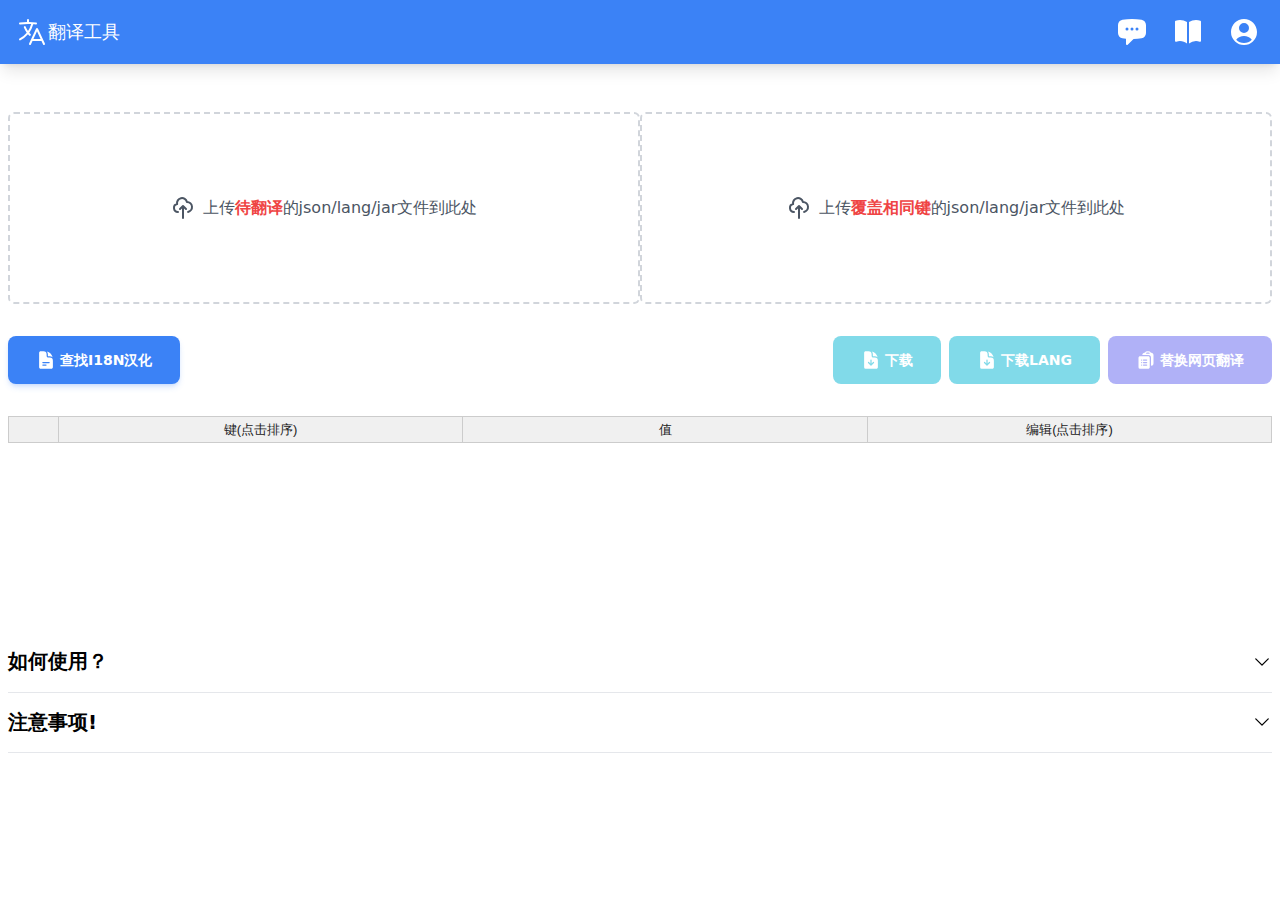
==== commit 8c4edeb3: "feat: 支持jar文件解析;修复i18n库查询问题" ====
--- a/index.html
+++ b/index.html
@@ -1 +1 @@
-<!DOCTYPE html><html><head><meta charSet="utf-8"/><meta name="viewport" content="width=device-width"/><meta name="next-head-count" content="2"/><link rel="preload" href="./_next/static/css/c07409e84732ba8d.css" as="style"/><link rel="stylesheet" href="./_next/static/css/c07409e84732ba8d.css" data-n-g=""/><link rel="preload" href="./_next/static/css/9d25f37496b37af7.css" as="style"/><link rel="stylesheet" href="./_next/static/css/9d25f37496b37af7.css" data-n-p=""/><noscript data-n-css=""></noscript><script defer="" nomodule="" src="./_next/static/chunks/polyfills-c67a75d1b6f99dc8.js"></script><script src="./_next/static/chunks/webpack-101c523644f050c5.js" defer=""></script><script src="./_next/static/chunks/framework-3b5a00d5d7e8d93b.js" defer=""></script><script src="./_next/static/chunks/main-a8438a48ae620a80.js" defer=""></script><script src="./_next/static/chunks/pages/_app-6e39e85abc7d2c66.js" defer=""></script><script src="./_next/static/chunks/48abf7c3-10b1a8e8be4bf0ce.js" defer=""></script><script src="./_next/static/chunks/161-8228d6b19379429f.js" defer=""></script><script src="./_next/static/chunks/817-451c4b87d6c2f9bf.js" defer=""></script><script src="./_next/static/chunks/587-1781e4edf23b0d13.js" defer=""></script><script src="./_next/static/chunks/pages/index-9de55d541708a714.js" defer=""></script><script src="./_next/static/K3MvN51HqSpSHx72g2bUD/_buildManifest.js" defer=""></script><script src="./_next/static/K3MvN51HqSpSHx72g2bUD/_ssgManifest.js" defer=""></script></head><body><div id="__next"><meta charSet="UTF-8"/><div class="h-16 z-30 flex items-center justify-between sticky top-0 left-0 transition-colors bg-blue-500 shadow-lg text-white"><div class="text-lg ml-4 flex items-center"><svg xmlns="http://www.w3.org/2000/svg" viewBox="0 0 24 24" fill="currentColor" aria-hidden="true" class="w-8"><path fill-rule="evenodd" d="M9 2.25a.75.75 0 01.75.75v1.506a49.38 49.38 0 015.343.371.75.75 0 11-.186 1.489c-.66-.083-1.323-.151-1.99-.206a18.67 18.67 0 01-2.969 6.323c.317.384.65.753.998 1.107a.75.75 0 11-1.07 1.052A18.902 18.902 0 019 13.687a18.823 18.823 0 01-5.656 4.482.75.75 0 11-.688-1.333 17.323 17.323 0 005.396-4.353A18.72 18.72 0 015.89 8.598a.75.75 0 011.388-.568A17.21 17.21 0 009 11.224a17.17 17.17 0 002.391-5.165 48.038 48.038 0 00-8.298.307.75.75 0 01-.186-1.489 49.159 49.159 0 015.343-.371V3A.75.75 0 019 2.25zM15.75 9a.75.75 0 01.68.433l5.25 11.25a.75.75 0 01-1.36.634l-1.198-2.567h-6.744l-1.198 2.567a.75.75 0 01-1.36-.634l5.25-11.25A.75.75 0 0115.75 9zm-2.672 8.25h5.344l-2.672-5.726-2.672 5.726z" clip-rule="evenodd"></path></svg><span>翻译工具</span></div><div class="flex items-center"><div class="mr-4 p-1 hover:bg-slate-400/60 rounded-full flex cursor-pointer"><a target="_blank" href="https://afdian.net/a/exdj158"><svg xmlns="http://www.w3.org/2000/svg" viewBox="0 0 24 24" fill="currentColor" aria-hidden="true" class="w-8"><path fill-rule="evenodd" d="M12 2.25c-2.429 0-4.817.178-7.152.521C2.87 3.061 1.5 4.795 1.5 6.741v6.018c0 1.946 1.37 3.68 3.348 3.97.877.129 1.761.234 2.652.316V21a.75.75 0 001.28.53l4.184-4.183a.39.39 0 01.266-.112c2.006-.05 3.982-.22 5.922-.506 1.978-.29 3.348-2.023 3.348-3.97V6.741c0-1.947-1.37-3.68-3.348-3.97A49.145 49.145 0 0012 2.25zM8.25 8.625a1.125 1.125 0 100 2.25 1.125 1.125 0 000-2.25zm2.625 1.125a1.125 1.125 0 112.25 0 1.125 1.125 0 01-2.25 0zm4.875-1.125a1.125 1.125 0 100 2.25 1.125 1.125 0 000-2.25z" clip-rule="evenodd"></path></svg></a></div><div class="mr-4 p-1 hover:bg-slate-400/60 rounded-full flex cursor-pointer"><a target="_blank" href="/mc-trans-page/words"><svg xmlns="http://www.w3.org/2000/svg" viewBox="0 0 24 24" fill="currentColor" aria-hidden="true" class="w-8"><path d="M11.25 4.533A9.707 9.707 0 006 3a9.735 9.735 0 00-3.25.555.75.75 0 00-.5.707v14.25a.75.75 0 001 .707A8.237 8.237 0 016 18.75c1.995 0 3.823.707 5.25 1.886V4.533zM12.75 20.636A8.214 8.214 0 0118 18.75c.966 0 1.89.166 2.75.47a.75.75 0 001-.708V4.262a.75.75 0 00-.5-.707A9.735 9.735 0 0018 3a9.707 9.707 0 00-5.25 1.533v16.103z"></path></svg></a></div><div class="mr-4 p-1 hover:bg-slate-400/60 rounded-full flex cursor-pointer"><a target="_blank" href="/mc-trans-page/profile"><svg xmlns="http://www.w3.org/2000/svg" viewBox="0 0 24 24" fill="currentColor" aria-hidden="true" class="w-8"><path fill-rule="evenodd" d="M18.685 19.097A9.723 9.723 0 0021.75 12c0-5.385-4.365-9.75-9.75-9.75S2.25 6.615 2.25 12a9.723 9.723 0 003.065 7.097A9.716 9.716 0 0012 21.75a9.716 9.716 0 006.685-2.653zm-12.54-1.285A7.486 7.486 0 0112 15a7.486 7.486 0 015.855 2.812A8.224 8.224 0 0112 20.25a8.224 8.224 0 01-5.855-2.438zM15.75 9a3.75 3.75 0 11-7.5 0 3.75 3.75 0 017.5 0z" clip-rule="evenodd"></path></svg></a></div></div></div><button class="middle none font-sans center disabled:opacity-50 disabled:shadow-none disabled:pointer-events-none bg-blue-500 text-white shadow-blue-500/20 hover:shadow-blue-500/40 focus:opacity-[0.85] active:opacity-[0.85] p-3 font-medium text-xs leading-tight uppercase rounded-full shadow-md hover:shadow-lg focus:shadow-lg focus:outline-none focus:ring-0 active:shadow-lg transition duration-150 ease-in-out bottom-5 right-5 fixed z-10 hidden" type="button"><svg aria-hidden="true" focusable="false" data-prefix="fas" class="w-4 h-4" role="img" xmlns="http://www.w3.org/2000/svg" viewBox="0 0 448 512"><path fill="currentColor" d="M34.9 289.5l-22.2-22.2c-9.4-9.4-9.4-24.6 0-33.9L207 39c9.4-9.4 24.6-9.4 33.9 0l194.3 194.3c9.4 9.4 9.4 24.6 0 33.9L413 289.4c-9.5 9.5-25 9.3-34.3-.4L264 168.6V456c0 13.3-10.7 24-24 24h-32c-13.3 0-24-10.7-24-24V168.6L69.2 289.1c-9.3 9.8-24.8 10-34.3.4z"></path></svg><span>返回顶部</span></button><div class="overflow-x-hidden mt-8"><div class="py-4 px-2"><div class="flex justify-between mb-8"><div class="w-full"><label class="flex justify-center w-full h-48 px-4 transition bg-white border-2 border-gray-300 border-dashed rounded-md appearance-none cursor-pointer hover:border-gray-400 hover:bg-slate-100 focus:outline-none"><span class="flex items-center space-x-2"><svg xmlns="http://www.w3.org/2000/svg" class="w-6 h-6 text-gray-600" fill="none" viewBox="0 0 24 24" stroke="currentColor" stroke-width="2"><path stroke-linecap="round" stroke-linejoin="round" d="M7 16a4 4 0 01-.88-7.903A5 5 0 1115.9 6L16 6a5 5 0 011 9.9M15 13l-3-3m0 0l-3 3m3-3v12"></path></svg><span class="font-medium text-gray-600">上传<strong class="text-red-500">待翻译</strong>的json/lang文件到此处</span></span><input type="file" name="file_upload" accept=".json,.lang" class="hidden"/></label><div class="text-center"></div></div><div class="w-full"><label class="flex justify-center w-full h-48 px-4 transition bg-white border-2 border-gray-300 border-dashed rounded-md appearance-none cursor-pointer hover:border-gray-400 hover:bg-slate-100 focus:outline-none"><span class="flex items-center space-x-2"><svg xmlns="http://www.w3.org/2000/svg" class="w-6 h-6 text-gray-600" fill="none" viewBox="0 0 24 24" stroke="currentColor" stroke-width="2"><path stroke-linecap="round" stroke-linejoin="round" d="M7 16a4 4 0 01-.88-7.903A5 5 0 1115.9 6L16 6a5 5 0 011 9.9M15 13l-3-3m0 0l-3 3m3-3v12"></path></svg><span class="font-medium text-gray-600">上传<strong class="text-red-500">覆盖相同键</strong>的json/lang文件到此处</span></span><input type="file" name="file_upload" accept=".json,.lang" class="hidden"/></label><div class="text-center"></div></div></div><div class="flex justify-between items-center"><button id="downloadBtn" class="middle none font-sans font-bold center uppercase transition-all disabled:opacity-50 disabled:shadow-none disabled:pointer-events-none text-sm py-3.5 px-7 rounded-lg bg-blue-500 text-white shadow-md shadow-blue-500/20 hover:shadow-lg hover:shadow-blue-500/40 focus:opacity-[0.85] focus:shadow-none active:opacity-[0.85] active:shadow-none flex items-center" type="button"><svg xmlns="http://www.w3.org/2000/svg" viewBox="0 0 24 24" fill="currentColor" aria-hidden="true" class="w-5 mr-1"><path fill-rule="evenodd" d="M5.625 1.5c-1.036 0-1.875.84-1.875 1.875v17.25c0 1.035.84 1.875 1.875 1.875h12.75c1.035 0 1.875-.84 1.875-1.875V12.75A3.75 3.75 0 0016.5 9h-1.875a1.875 1.875 0 01-1.875-1.875V5.25A3.75 3.75 0 009 1.5H5.625zM7.5 15a.75.75 0 01.75-.75h7.5a.75.75 0 010 1.5h-7.5A.75.75 0 017.5 15zm.75 2.25a.75.75 0 000 1.5H12a.75.75 0 000-1.5H8.25z" clip-rule="evenodd"></path><path d="M12.971 1.816A5.23 5.23 0 0114.25 5.25v1.875c0 .207.168.375.375.375H16.5a5.23 5.23 0 013.434 1.279 9.768 9.768 0 00-6.963-6.963z"></path></svg>查找i18n汉化</button><button id="downloadBtn" disabled="" class="middle none font-sans font-bold center uppercase transition-all disabled:opacity-50 disabled:shadow-none disabled:pointer-events-none text-sm py-3.5 px-7 rounded-lg bg-cyan-500 text-white shadow-md shadow-cyan-500/20 hover:shadow-lg hover:shadow-cyan-500/40 focus:opacity-[0.85] focus:shadow-none active:opacity-[0.85] active:shadow-none ml-auto flex items-center" type="button"><svg xmlns="http://www.w3.org/2000/svg" viewBox="0 0 24 24" fill="currentColor" aria-hidden="true" class="w-5 mr-1"><path fill-rule="evenodd" d="M5.625 1.5H9a3.75 3.75 0 013.75 3.75v1.875c0 1.036.84 1.875 1.875 1.875H16.5a3.75 3.75 0 013.75 3.75v7.875c0 1.035-.84 1.875-1.875 1.875H5.625a1.875 1.875 0 01-1.875-1.875V3.375c0-1.036.84-1.875 1.875-1.875zm5.845 17.03a.75.75 0 001.06 0l3-3a.75.75 0 10-1.06-1.06l-1.72 1.72V12a.75.75 0 00-1.5 0v4.19l-1.72-1.72a.75.75 0 00-1.06 1.06l3 3z" clip-rule="evenodd"></path><path d="M14.25 5.25a5.23 5.23 0 00-1.279-3.434 9.768 9.768 0 016.963 6.963A5.23 5.23 0 0016.5 7.5h-1.875a.375.375 0 01-.375-.375V5.25z"></path></svg>下载</button><button id="downloadBtn" disabled="" class="middle none font-sans font-bold center uppercase transition-all disabled:opacity-50 disabled:shadow-none disabled:pointer-events-none text-sm py-3.5 px-7 rounded-lg bg-cyan-500 text-white shadow-md shadow-cyan-500/20 hover:shadow-lg hover:shadow-cyan-500/40 focus:opacity-[0.85] focus:shadow-none active:opacity-[0.85] active:shadow-none ml-2 flex items-center" type="button"><svg xmlns="http://www.w3.org/2000/svg" viewBox="0 0 24 24" fill="currentColor" aria-hidden="true" class="w-5 mr-1"><path fill-rule="evenodd" d="M5.625 1.5H9a3.75 3.75 0 013.75 3.75v1.875c0 1.036.84 1.875 1.875 1.875H16.5a3.75 3.75 0 013.75 3.75v7.875c0 1.035-.84 1.875-1.875 1.875H5.625a1.875 1.875 0 01-1.875-1.875V3.375c0-1.036.84-1.875 1.875-1.875zm5.845 17.03a.75.75 0 001.06 0l3-3a.75.75 0 10-1.06-1.06l-1.72 1.72V12a.75.75 0 00-1.5 0v4.19l-1.72-1.72a.75.75 0 00-1.06 1.06l3 3z" clip-rule="evenodd"></path><path d="M14.25 5.25a5.23 5.23 0 00-1.279-3.434 9.768 9.768 0 016.963 6.963A5.23 5.23 0 0016.5 7.5h-1.875a.375.375 0 01-.375-.375V5.25z"></path></svg>下载Lang</button><button id="replaceBtn" disabled="" class="middle none font-sans font-bold center uppercase transition-all disabled:opacity-50 disabled:shadow-none disabled:pointer-events-none text-sm py-3.5 px-7 rounded-lg bg-indigo-500 text-white shadow-md shadow-indigo-500/20 hover:shadow-lg hover:shadow-indigo-500/40 focus:opacity-[0.85] focus:shadow-none active:opacity-[0.85] active:shadow-none ml-2 flex items-center" type="button"><svg xmlns="http://www.w3.org/2000/svg" viewBox="0 0 24 24" fill="currentColor" aria-hidden="true" class="w-5 mr-1"><path fill-rule="evenodd" d="M7.502 6h7.128A3.375 3.375 0 0118 9.375v9.375a3 3 0 003-3V6.108c0-1.505-1.125-2.811-2.664-2.94a48.972 48.972 0 00-.673-.05A3 3 0 0015 1.5h-1.5a3 3 0 00-2.663 1.618c-.225.015-.45.032-.673.05C8.662 3.295 7.554 4.542 7.502 6zM13.5 3A1.5 1.5 0 0012 4.5h4.5A1.5 1.5 0 0015 3h-1.5z" clip-rule="evenodd"></path><path fill-rule="evenodd" d="M3 9.375C3 8.339 3.84 7.5 4.875 7.5h9.75c1.036 0 1.875.84 1.875 1.875v11.25c0 1.035-.84 1.875-1.875 1.875h-9.75A1.875 1.875 0 013 20.625V9.375zM6 12a.75.75 0 01.75-.75h.008a.75.75 0 01.75.75v.008a.75.75 0 01-.75.75H6.75a.75.75 0 01-.75-.75V12zm2.25 0a.75.75 0 01.75-.75h3.75a.75.75 0 010 1.5H9a.75.75 0 01-.75-.75zM6 15a.75.75 0 01.75-.75h.008a.75.75 0 01.75.75v.008a.75.75 0 01-.75.75H6.75a.75.75 0 01-.75-.75V15zm2.25 0a.75.75 0 01.75-.75h3.75a.75.75 0 010 1.5H9a.75.75 0 01-.75-.75zM6 18a.75.75 0 01.75-.75h.008a.75.75 0 01.75.75v.008a.75.75 0 01-.75.75H6.75a.75.75 0 01-.75-.75V18zm2.25 0a.75.75 0 01.75-.75h3.75a.75.75 0 010 1.5H9a.75.75 0 01-.75-.75z" clip-rule="evenodd"></path></svg> 替换网页翻译</button></div><div class="relative"><div class="mt-8 w-full mb-4 min-h-[200px]"><div></div></div><div class="absolute left-0 top-0 w-full h-full flex justify-center items-center bg-slate-100 opacity-50 hidden"><svg class="gear" viewBox="0 0 1024 1024" version="1.1" xmlns="http://www.w3.org/2000/svg" p-id="10619" width="32" height="32" style="animation:roll 1s infinite linear"><path d="M876.864 782.592c3.264 0 6.272-3.2 6.272-6.656 0-3.456-3.008-6.592-6.272-6.592-3.264 0-6.272 3.2-6.272 6.592 0 3.456 3.008 6.656 6.272 6.656z m-140.544 153.344c2.304 2.432 5.568 3.84 8.768 3.84a12.16 12.16 0 0 0 8.832-3.84 13.76 13.76 0 0 0 0-18.56 12.224 12.224 0 0 0-8.832-3.84 12.16 12.16 0 0 0-8.768 3.84 13.696 13.696 0 0 0 0 18.56zM552.32 1018.24c3.456 3.648 8.32 5.76 13.184 5.76a18.368 18.368 0 0 0 13.184-5.76 20.608 20.608 0 0 0 0-27.968 18.368 18.368 0 0 0-13.184-5.824 18.368 18.368 0 0 0-13.184 5.76 20.608 20.608 0 0 0 0 28.032z m-198.336-5.76c4.608 4.8 11.072 7.68 17.6 7.68a24.448 24.448 0 0 0 17.536-7.68 27.456 27.456 0 0 0 0-37.248 24.448 24.448 0 0 0-17.536-7.68 24.448 24.448 0 0 0-17.6 7.68 27.52 27.52 0 0 0 0 37.184z m-175.68-91.84c5.76 6.08 13.824 9.6 21.952 9.6a30.592 30.592 0 0 0 22.016-9.6 34.368 34.368 0 0 0 0-46.592 30.592 30.592 0 0 0-22.016-9.6 30.592 30.592 0 0 0-21.952 9.6 34.368 34.368 0 0 0 0 46.592z m-121.152-159.36c6.912 7.36 16.64 11.648 26.368 11.648a36.736 36.736 0 0 0 26.432-11.584 41.28 41.28 0 0 0 0-55.936 36.736 36.736 0 0 0-26.432-11.584 36.8 36.8 0 0 0-26.368 11.52 41.28 41.28 0 0 0 0 56zM12.736 564.672a42.88 42.88 0 0 0 30.784 13.44 42.88 42.88 0 0 0 30.784-13.44 48.128 48.128 0 0 0 0-65.216 42.88 42.88 0 0 0-30.72-13.44 42.88 42.88 0 0 0-30.848 13.44 48.128 48.128 0 0 0 0 65.216z m39.808-195.392a48.96 48.96 0 0 0 35.2 15.36 48.96 48.96 0 0 0 35.2-15.36 54.976 54.976 0 0 0 0-74.56 48.96 48.96 0 0 0-35.2-15.424 48.96 48.96 0 0 0-35.2 15.424 54.976 54.976 0 0 0 0 74.56zM168.32 212.48c10.368 11.008 24.96 17.408 39.68 17.408 14.592 0 29.184-6.4 39.552-17.408a61.888 61.888 0 0 0 0-83.84 55.104 55.104 0 0 0-39.616-17.408c-14.656 0-29.248 6.4-39.616 17.408a61.888 61.888 0 0 0 0 83.84zM337.344 124.8c11.52 12.16 27.712 19.264 43.968 19.264 16.256 0 32.448-7.04 43.968-19.264a68.672 68.672 0 0 0 0-93.184 61.248 61.248 0 0 0-43.968-19.264 61.248 61.248 0 0 0-43.968 19.264 68.736 68.736 0 0 0 0 93.184z m189.632-1.088c12.672 13.44 30.528 21.248 48.448 21.248s35.712-7.808 48.384-21.248a75.584 75.584 0 0 0 0-102.464A67.392 67.392 0 0 0 575.36 0c-17.92 0-35.776 7.808-48.448 21.248a75.584 75.584 0 0 0 0 102.464z m173.824 86.592c13.824 14.592 33.28 23.104 52.736 23.104 19.584 0 39.04-8.512 52.8-23.104a82.432 82.432 0 0 0 0-111.744 73.472 73.472 0 0 0-52.8-23.168c-19.52 0-38.912 8.512-52.736 23.168a82.432 82.432 0 0 0 0 111.744z m124.032 158.528c14.976 15.872 36.032 25.088 57.216 25.088 21.12 0 42.24-9.216 57.152-25.088a89.344 89.344 0 0 0 0-121.088 79.616 79.616 0 0 0-57.152-25.088c-21.184 0-42.24 9.216-57.216 25.088a89.344 89.344 0 0 0 0 121.088z m50.432 204.032c16.128 17.088 38.784 27.008 61.632 27.008 22.784 0 45.44-9.92 61.568-27.008a96.256 96.256 0 0 0 0-130.432 85.76 85.76 0 0 0-61.568-27.072c-22.848 0-45.44 9.984-61.632 27.072a96.192 96.192 0 0 0 0 130.432z" fill="#1296db" p-id="10620"></path></svg></div></div><div><div class="block relative w-full"><button type="button" class="flex justify-between items-center w-full py-4 border-b border-b-blue-gray-100 text-blue-gray-700 antialiased font-sans text-xl font-semibold leading-snug select-none hover:text-blue-gray-900 transition-colors">如何使用？<span class="w-5 h-5 ml-4"><svg xmlns="http://www.w3.org/2000/svg" viewBox="0 0 24 24" fill="currentColor" aria-hidden="true"><path fill-rule="evenodd" d="M12.53 16.28a.75.75 0 01-1.06 0l-7.5-7.5a.75.75 0 011.06-1.06L12 14.69l6.97-6.97a.75.75 0 111.06 1.06l-7.5 7.5z" clip-rule="evenodd"></path></svg></span></button><div class="overflow-hidden" style="height:0px"><div class="block w-full py-4 text-gray-700 antialiased font-sans text-sm font-light leading-normal" style="opacity:0"><ul class="list-disc list-inside"><li>如何寻找翻译文件：解压mod.jar，找到assets/*/lang/en_us.json，将en_us.json文件上传到本页面。</li><li>如何实现一键汉化：先使用网页翻译整个页面(edge、谷歌浏览器自带,或者使用网页翻译插件)，接着点击<strong class="text-red-500">替换网页翻译</strong>按钮保存机翻结果</li><li>如何导出文件：点击<strong class="text-red-500">下载</strong>按钮导出文件，放进jar包en_us.json相同位置即可</li><li>如果已经有了汉化文件，但是汉化不完全？先上传en_us.json文件到<strong class="text-red-500">待翻译</strong>处，然后上传旧的zh_cn.json文件到<strong class="text-red-500">覆盖相同键</strong>处 即可覆盖相同键值对应的汉化</li><li><strong class="text-red-500">机翻辅助模式</strong>(个人中心页面开启)： 在此模式下，每次上传文件，编辑列的文本都会先经过匹配，替换为标准词库表内的中文，<strong class="text-red-500">注意！</strong>此时如果点击<strong class="text-red-500">替换网页翻译</strong>按钮，会将文本内所有的空格去除掉</li><br/></ul></div></div></div><div class="block relative w-full"><button type="button" class="flex justify-between items-center w-full py-4 border-b border-b-blue-gray-100 text-blue-gray-700 antialiased font-sans text-xl font-semibold leading-snug select-none hover:text-blue-gray-900 transition-colors">注意事项!<span class="w-5 h-5 ml-4"><svg xmlns="http://www.w3.org/2000/svg" viewBox="0 0 24 24" fill="currentColor" aria-hidden="true"><path fill-rule="evenodd" d="M12.53 16.28a.75.75 0 01-1.06 0l-7.5-7.5a.75.75 0 011.06-1.06L12 14.69l6.97-6.97a.75.75 0 111.06 1.06l-7.5 7.5z" clip-rule="evenodd"></path></svg></span></button><div class="overflow-hidden" style="height:0px"><div class="block w-full py-4 text-gray-700 antialiased font-sans text-sm font-light leading-normal" style="opacity:0"><ul class="list-disc list-inside"><li>内容过多时，需要上下滚动加载翻译，等翻译完成后再点击&quot;替换网页翻译&quot;按钮。</li><li>机翻可能会丢失换行、占位通配符等，请自行校对修改。（换行快捷键：alt+回车）</li><li>手动编辑或点击&quot;替换网页翻译&quot;按钮，会自动保存当前结果至浏览器本地缓存。</li></ul></div></div></div></div></div></div></div><script id="__NEXT_DATA__" type="application/json">{"props":{"pageProps":{}},"page":"/","query":{},"buildId":"K3MvN51HqSpSHx72g2bUD","assetPrefix":".","nextExport":true,"autoExport":true,"isFallback":false,"scriptLoader":[]}</script></body></html>+<!DOCTYPE html><html><head><meta charSet="utf-8"/><meta name="viewport" content="width=device-width"/><meta name="next-head-count" content="2"/><link rel="preload" href="./_next/static/css/40e98cb631dd50d9.css" as="style"/><link rel="stylesheet" href="./_next/static/css/40e98cb631dd50d9.css" data-n-g=""/><link rel="preload" href="./_next/static/css/2d1ee6ad3109f9dc.css" as="style"/><link rel="stylesheet" href="./_next/static/css/2d1ee6ad3109f9dc.css" data-n-p=""/><noscript data-n-css=""></noscript><script defer="" nomodule="" src="./_next/static/chunks/polyfills-c67a75d1b6f99dc8.js"></script><script src="./_next/static/chunks/webpack-338b2c4d5a446d18.js" defer=""></script><script src="./_next/static/chunks/framework-3b5a00d5d7e8d93b.js" defer=""></script><script src="./_next/static/chunks/main-a8438a48ae620a80.js" defer=""></script><script src="./_next/static/chunks/pages/_app-6e39e85abc7d2c66.js" defer=""></script><script src="./_next/static/chunks/48abf7c3-8eab7dbff0d5e36f.js" defer=""></script><script src="./_next/static/chunks/887-d45727643feb547d.js" defer=""></script><script src="./_next/static/chunks/817-5fdb25d679dfabab.js" defer=""></script><script src="./_next/static/chunks/424-836fd26fd90c2683.js" defer=""></script><script src="./_next/static/chunks/772-fe7d8cfa24156355.js" defer=""></script><script src="./_next/static/chunks/pages/index-a44671bf238b018d.js" defer=""></script><script src="./_next/static/JCHXXLiu_cssjSpRN80f6/_buildManifest.js" defer=""></script><script src="./_next/static/JCHXXLiu_cssjSpRN80f6/_ssgManifest.js" defer=""></script></head><body><div id="__next"><meta charSet="UTF-8"/><div class="h-16 z-30 flex items-center justify-between sticky top-0 left-0 transition-colors bg-blue-500 shadow-lg text-white"><div class="text-lg ml-4 flex items-center"><svg xmlns="http://www.w3.org/2000/svg" viewBox="0 0 24 24" fill="currentColor" aria-hidden="true" class="w-8"><path fill-rule="evenodd" d="M9 2.25a.75.75 0 01.75.75v1.506a49.38 49.38 0 015.343.371.75.75 0 11-.186 1.489c-.66-.083-1.323-.151-1.99-.206a18.67 18.67 0 01-2.969 6.323c.317.384.65.753.998 1.107a.75.75 0 11-1.07 1.052A18.902 18.902 0 019 13.687a18.823 18.823 0 01-5.656 4.482.75.75 0 11-.688-1.333 17.323 17.323 0 005.396-4.353A18.72 18.72 0 015.89 8.598a.75.75 0 011.388-.568A17.21 17.21 0 009 11.224a17.17 17.17 0 002.391-5.165 48.038 48.038 0 00-8.298.307.75.75 0 01-.186-1.489 49.159 49.159 0 015.343-.371V3A.75.75 0 019 2.25zM15.75 9a.75.75 0 01.68.433l5.25 11.25a.75.75 0 01-1.36.634l-1.198-2.567h-6.744l-1.198 2.567a.75.75 0 01-1.36-.634l5.25-11.25A.75.75 0 0115.75 9zm-2.672 8.25h5.344l-2.672-5.726-2.672 5.726z" clip-rule="evenodd"></path></svg><span>翻译工具</span></div><div class="flex items-center"><div class="mr-4 p-1 hover:bg-slate-400/60 rounded-full flex cursor-pointer"><a target="_blank" href="https://afdian.net/a/exdj158"><svg xmlns="http://www.w3.org/2000/svg" viewBox="0 0 24 24" fill="currentColor" aria-hidden="true" class="w-8"><path fill-rule="evenodd" d="M12 2.25c-2.429 0-4.817.178-7.152.521C2.87 3.061 1.5 4.795 1.5 6.741v6.018c0 1.946 1.37 3.68 3.348 3.97.877.129 1.761.234 2.652.316V21a.75.75 0 001.28.53l4.184-4.183a.39.39 0 01.266-.112c2.006-.05 3.982-.22 5.922-.506 1.978-.29 3.348-2.023 3.348-3.97V6.741c0-1.947-1.37-3.68-3.348-3.97A49.145 49.145 0 0012 2.25zM8.25 8.625a1.125 1.125 0 100 2.25 1.125 1.125 0 000-2.25zm2.625 1.125a1.125 1.125 0 112.25 0 1.125 1.125 0 01-2.25 0zm4.875-1.125a1.125 1.125 0 100 2.25 1.125 1.125 0 000-2.25z" clip-rule="evenodd"></path></svg></a></div><div class="mr-4 p-1 hover:bg-slate-400/60 rounded-full flex cursor-pointer"><a target="_blank" href="/mc-trans-page/words"><svg xmlns="http://www.w3.org/2000/svg" viewBox="0 0 24 24" fill="currentColor" aria-hidden="true" class="w-8"><path d="M11.25 4.533A9.707 9.707 0 006 3a9.735 9.735 0 00-3.25.555.75.75 0 00-.5.707v14.25a.75.75 0 001 .707A8.237 8.237 0 016 18.75c1.995 0 3.823.707 5.25 1.886V4.533zM12.75 20.636A8.214 8.214 0 0118 18.75c.966 0 1.89.166 2.75.47a.75.75 0 001-.708V4.262a.75.75 0 00-.5-.707A9.735 9.735 0 0018 3a9.707 9.707 0 00-5.25 1.533v16.103z"></path></svg></a></div><div class="mr-4 p-1 hover:bg-slate-400/60 rounded-full flex cursor-pointer"><a target="_blank" href="/mc-trans-page/profile"><svg xmlns="http://www.w3.org/2000/svg" viewBox="0 0 24 24" fill="currentColor" aria-hidden="true" class="w-8"><path fill-rule="evenodd" d="M18.685 19.097A9.723 9.723 0 0021.75 12c0-5.385-4.365-9.75-9.75-9.75S2.25 6.615 2.25 12a9.723 9.723 0 003.065 7.097A9.716 9.716 0 0012 21.75a9.716 9.716 0 006.685-2.653zm-12.54-1.285A7.486 7.486 0 0112 15a7.486 7.486 0 015.855 2.812A8.224 8.224 0 0112 20.25a8.224 8.224 0 01-5.855-2.438zM15.75 9a3.75 3.75 0 11-7.5 0 3.75 3.75 0 017.5 0z" clip-rule="evenodd"></path></svg></a></div></div></div><button class="middle none font-sans center disabled:opacity-50 disabled:shadow-none disabled:pointer-events-none bg-blue-500 text-white shadow-blue-500/20 hover:shadow-blue-500/40 focus:opacity-[0.85] active:opacity-[0.85] p-3 font-medium text-xs leading-tight uppercase rounded-full shadow-md hover:shadow-lg focus:shadow-lg focus:outline-none focus:ring-0 active:shadow-lg transition duration-150 ease-in-out bottom-5 right-5 fixed z-10 hidden" type="button"><svg aria-hidden="true" focusable="false" data-prefix="fas" class="w-4 h-4" role="img" xmlns="http://www.w3.org/2000/svg" viewBox="0 0 448 512"><path fill="currentColor" d="M34.9 289.5l-22.2-22.2c-9.4-9.4-9.4-24.6 0-33.9L207 39c9.4-9.4 24.6-9.4 33.9 0l194.3 194.3c9.4 9.4 9.4 24.6 0 33.9L413 289.4c-9.5 9.5-25 9.3-34.3-.4L264 168.6V456c0 13.3-10.7 24-24 24h-32c-13.3 0-24-10.7-24-24V168.6L69.2 289.1c-9.3 9.8-24.8 10-34.3.4z"></path></svg><span>返回顶部</span></button><div class="overflow-x-hidden mt-8"><div class="py-4 px-2"><div class="flex justify-between mb-8"><div class="w-full"><label class="flex justify-center w-full h-48 px-4 transition bg-white border-2 border-gray-300 border-dashed rounded-md appearance-none cursor-pointer hover:border-gray-400 hover:bg-slate-100 focus:outline-none"><span class="flex items-center space-x-2"><svg xmlns="http://www.w3.org/2000/svg" class="w-6 h-6 text-gray-600" fill="none" viewBox="0 0 24 24" stroke="currentColor" stroke-width="2"><path stroke-linecap="round" stroke-linejoin="round" d="M7 16a4 4 0 01-.88-7.903A5 5 0 1115.9 6L16 6a5 5 0 011 9.9M15 13l-3-3m0 0l-3 3m3-3v12"></path></svg><span class="font-medium text-gray-600">上传<strong class="text-red-500">待翻译</strong>的json/lang/jar文件到此处</span></span><input type="file" name="file_upload" accept=".json,.lang,.jar" class="hidden"/></label><div class="text-center"></div></div><div class="w-full"><label class="flex justify-center w-full h-48 px-4 transition bg-white border-2 border-gray-300 border-dashed rounded-md appearance-none cursor-pointer hover:border-gray-400 hover:bg-slate-100 focus:outline-none"><span class="flex items-center space-x-2"><svg xmlns="http://www.w3.org/2000/svg" class="w-6 h-6 text-gray-600" fill="none" viewBox="0 0 24 24" stroke="currentColor" stroke-width="2"><path stroke-linecap="round" stroke-linejoin="round" d="M7 16a4 4 0 01-.88-7.903A5 5 0 1115.9 6L16 6a5 5 0 011 9.9M15 13l-3-3m0 0l-3 3m3-3v12"></path></svg><span class="font-medium text-gray-600">上传<strong class="text-red-500">覆盖相同键</strong>的json/lang/jar文件到此处</span></span><input type="file" name="file_upload" accept=".json,.lang,.jar" class="hidden"/></label><div class="text-center"></div></div></div><div class="flex justify-between items-center"><button id="downloadBtn" class="middle none font-sans font-bold center uppercase transition-all disabled:opacity-50 disabled:shadow-none disabled:pointer-events-none text-sm py-3.5 px-7 rounded-lg bg-blue-500 text-white shadow-md shadow-blue-500/20 hover:shadow-lg hover:shadow-blue-500/40 focus:opacity-[0.85] focus:shadow-none active:opacity-[0.85] active:shadow-none flex items-center" type="button"><svg xmlns="http://www.w3.org/2000/svg" viewBox="0 0 24 24" fill="currentColor" aria-hidden="true" class="w-5 mr-1"><path fill-rule="evenodd" d="M5.625 1.5c-1.036 0-1.875.84-1.875 1.875v17.25c0 1.035.84 1.875 1.875 1.875h12.75c1.035 0 1.875-.84 1.875-1.875V12.75A3.75 3.75 0 0016.5 9h-1.875a1.875 1.875 0 01-1.875-1.875V5.25A3.75 3.75 0 009 1.5H5.625zM7.5 15a.75.75 0 01.75-.75h7.5a.75.75 0 010 1.5h-7.5A.75.75 0 017.5 15zm.75 2.25a.75.75 0 000 1.5H12a.75.75 0 000-1.5H8.25z" clip-rule="evenodd"></path><path d="M12.971 1.816A5.23 5.23 0 0114.25 5.25v1.875c0 .207.168.375.375.375H16.5a5.23 5.23 0 013.434 1.279 9.768 9.768 0 00-6.963-6.963z"></path></svg>查找i18n汉化</button><button id="downloadBtn" disabled="" class="middle none font-sans font-bold center uppercase transition-all disabled:opacity-50 disabled:shadow-none disabled:pointer-events-none text-sm py-3.5 px-7 rounded-lg bg-cyan-500 text-white shadow-md shadow-cyan-500/20 hover:shadow-lg hover:shadow-cyan-500/40 focus:opacity-[0.85] focus:shadow-none active:opacity-[0.85] active:shadow-none ml-auto flex items-center" type="button"><svg xmlns="http://www.w3.org/2000/svg" viewBox="0 0 24 24" fill="currentColor" aria-hidden="true" class="w-5 mr-1"><path fill-rule="evenodd" d="M5.625 1.5H9a3.75 3.75 0 013.75 3.75v1.875c0 1.036.84 1.875 1.875 1.875H16.5a3.75 3.75 0 013.75 3.75v7.875c0 1.035-.84 1.875-1.875 1.875H5.625a1.875 1.875 0 01-1.875-1.875V3.375c0-1.036.84-1.875 1.875-1.875zm5.845 17.03a.75.75 0 001.06 0l3-3a.75.75 0 10-1.06-1.06l-1.72 1.72V12a.75.75 0 00-1.5 0v4.19l-1.72-1.72a.75.75 0 00-1.06 1.06l3 3z" clip-rule="evenodd"></path><path d="M14.25 5.25a5.23 5.23 0 00-1.279-3.434 9.768 9.768 0 016.963 6.963A5.23 5.23 0 0016.5 7.5h-1.875a.375.375 0 01-.375-.375V5.25z"></path></svg>下载</button><button id="downloadBtn" disabled="" class="middle none font-sans font-bold center uppercase transition-all disabled:opacity-50 disabled:shadow-none disabled:pointer-events-none text-sm py-3.5 px-7 rounded-lg bg-cyan-500 text-white shadow-md shadow-cyan-500/20 hover:shadow-lg hover:shadow-cyan-500/40 focus:opacity-[0.85] focus:shadow-none active:opacity-[0.85] active:shadow-none ml-2 flex items-center" type="button"><svg xmlns="http://www.w3.org/2000/svg" viewBox="0 0 24 24" fill="currentColor" aria-hidden="true" class="w-5 mr-1"><path fill-rule="evenodd" d="M5.625 1.5H9a3.75 3.75 0 013.75 3.75v1.875c0 1.036.84 1.875 1.875 1.875H16.5a3.75 3.75 0 013.75 3.75v7.875c0 1.035-.84 1.875-1.875 1.875H5.625a1.875 1.875 0 01-1.875-1.875V3.375c0-1.036.84-1.875 1.875-1.875zm5.845 17.03a.75.75 0 001.06 0l3-3a.75.75 0 10-1.06-1.06l-1.72 1.72V12a.75.75 0 00-1.5 0v4.19l-1.72-1.72a.75.75 0 00-1.06 1.06l3 3z" clip-rule="evenodd"></path><path d="M14.25 5.25a5.23 5.23 0 00-1.279-3.434 9.768 9.768 0 016.963 6.963A5.23 5.23 0 0016.5 7.5h-1.875a.375.375 0 01-.375-.375V5.25z"></path></svg>下载Lang</button><button id="replaceBtn" disabled="" class="middle none font-sans font-bold center uppercase transition-all disabled:opacity-50 disabled:shadow-none disabled:pointer-events-none text-sm py-3.5 px-7 rounded-lg bg-indigo-500 text-white shadow-md shadow-indigo-500/20 hover:shadow-lg hover:shadow-indigo-500/40 focus:opacity-[0.85] focus:shadow-none active:opacity-[0.85] active:shadow-none ml-2 flex items-center" type="button"><svg xmlns="http://www.w3.org/2000/svg" viewBox="0 0 24 24" fill="currentColor" aria-hidden="true" class="w-5 mr-1"><path fill-rule="evenodd" d="M7.502 6h7.128A3.375 3.375 0 0118 9.375v9.375a3 3 0 003-3V6.108c0-1.505-1.125-2.811-2.664-2.94a48.972 48.972 0 00-.673-.05A3 3 0 0015 1.5h-1.5a3 3 0 00-2.663 1.618c-.225.015-.45.032-.673.05C8.662 3.295 7.554 4.542 7.502 6zM13.5 3A1.5 1.5 0 0012 4.5h4.5A1.5 1.5 0 0015 3h-1.5z" clip-rule="evenodd"></path><path fill-rule="evenodd" d="M3 9.375C3 8.339 3.84 7.5 4.875 7.5h9.75c1.036 0 1.875.84 1.875 1.875v11.25c0 1.035-.84 1.875-1.875 1.875h-9.75A1.875 1.875 0 013 20.625V9.375zM6 12a.75.75 0 01.75-.75h.008a.75.75 0 01.75.75v.008a.75.75 0 01-.75.75H6.75a.75.75 0 01-.75-.75V12zm2.25 0a.75.75 0 01.75-.75h3.75a.75.75 0 010 1.5H9a.75.75 0 01-.75-.75zM6 15a.75.75 0 01.75-.75h.008a.75.75 0 01.75.75v.008a.75.75 0 01-.75.75H6.75a.75.75 0 01-.75-.75V15zm2.25 0a.75.75 0 01.75-.75h3.75a.75.75 0 010 1.5H9a.75.75 0 01-.75-.75zM6 18a.75.75 0 01.75-.75h.008a.75.75 0 01.75.75v.008a.75.75 0 01-.75.75H6.75a.75.75 0 01-.75-.75V18zm2.25 0a.75.75 0 01.75-.75h3.75a.75.75 0 010 1.5H9a.75.75 0 01-.75-.75z" clip-rule="evenodd"></path></svg> 替换网页翻译</button></div><div class="relative"><div class="mt-8 w-full mb-4 min-h-[200px]"><div></div></div><div class="absolute left-0 top-0 w-full h-full flex justify-center items-center bg-slate-100 opacity-50 hidden"><svg class="gear" viewBox="0 0 1024 1024" version="1.1" xmlns="http://www.w3.org/2000/svg" p-id="10619" width="32" height="32" style="animation:roll 1s infinite linear"><path d="M876.864 782.592c3.264 0 6.272-3.2 6.272-6.656 0-3.456-3.008-6.592-6.272-6.592-3.264 0-6.272 3.2-6.272 6.592 0 3.456 3.008 6.656 6.272 6.656z m-140.544 153.344c2.304 2.432 5.568 3.84 8.768 3.84a12.16 12.16 0 0 0 8.832-3.84 13.76 13.76 0 0 0 0-18.56 12.224 12.224 0 0 0-8.832-3.84 12.16 12.16 0 0 0-8.768 3.84 13.696 13.696 0 0 0 0 18.56zM552.32 1018.24c3.456 3.648 8.32 5.76 13.184 5.76a18.368 18.368 0 0 0 13.184-5.76 20.608 20.608 0 0 0 0-27.968 18.368 18.368 0 0 0-13.184-5.824 18.368 18.368 0 0 0-13.184 5.76 20.608 20.608 0 0 0 0 28.032z m-198.336-5.76c4.608 4.8 11.072 7.68 17.6 7.68a24.448 24.448 0 0 0 17.536-7.68 27.456 27.456 0 0 0 0-37.248 24.448 24.448 0 0 0-17.536-7.68 24.448 24.448 0 0 0-17.6 7.68 27.52 27.52 0 0 0 0 37.184z m-175.68-91.84c5.76 6.08 13.824 9.6 21.952 9.6a30.592 30.592 0 0 0 22.016-9.6 34.368 34.368 0 0 0 0-46.592 30.592 30.592 0 0 0-22.016-9.6 30.592 30.592 0 0 0-21.952 9.6 34.368 34.368 0 0 0 0 46.592z m-121.152-159.36c6.912 7.36 16.64 11.648 26.368 11.648a36.736 36.736 0 0 0 26.432-11.584 41.28 41.28 0 0 0 0-55.936 36.736 36.736 0 0 0-26.432-11.584 36.8 36.8 0 0 0-26.368 11.52 41.28 41.28 0 0 0 0 56zM12.736 564.672a42.88 42.88 0 0 0 30.784 13.44 42.88 42.88 0 0 0 30.784-13.44 48.128 48.128 0 0 0 0-65.216 42.88 42.88 0 0 0-30.72-13.44 42.88 42.88 0 0 0-30.848 13.44 48.128 48.128 0 0 0 0 65.216z m39.808-195.392a48.96 48.96 0 0 0 35.2 15.36 48.96 48.96 0 0 0 35.2-15.36 54.976 54.976 0 0 0 0-74.56 48.96 48.96 0 0 0-35.2-15.424 48.96 48.96 0 0 0-35.2 15.424 54.976 54.976 0 0 0 0 74.56zM168.32 212.48c10.368 11.008 24.96 17.408 39.68 17.408 14.592 0 29.184-6.4 39.552-17.408a61.888 61.888 0 0 0 0-83.84 55.104 55.104 0 0 0-39.616-17.408c-14.656 0-29.248 6.4-39.616 17.408a61.888 61.888 0 0 0 0 83.84zM337.344 124.8c11.52 12.16 27.712 19.264 43.968 19.264 16.256 0 32.448-7.04 43.968-19.264a68.672 68.672 0 0 0 0-93.184 61.248 61.248 0 0 0-43.968-19.264 61.248 61.248 0 0 0-43.968 19.264 68.736 68.736 0 0 0 0 93.184z m189.632-1.088c12.672 13.44 30.528 21.248 48.448 21.248s35.712-7.808 48.384-21.248a75.584 75.584 0 0 0 0-102.464A67.392 67.392 0 0 0 575.36 0c-17.92 0-35.776 7.808-48.448 21.248a75.584 75.584 0 0 0 0 102.464z m173.824 86.592c13.824 14.592 33.28 23.104 52.736 23.104 19.584 0 39.04-8.512 52.8-23.104a82.432 82.432 0 0 0 0-111.744 73.472 73.472 0 0 0-52.8-23.168c-19.52 0-38.912 8.512-52.736 23.168a82.432 82.432 0 0 0 0 111.744z m124.032 158.528c14.976 15.872 36.032 25.088 57.216 25.088 21.12 0 42.24-9.216 57.152-25.088a89.344 89.344 0 0 0 0-121.088 79.616 79.616 0 0 0-57.152-25.088c-21.184 0-42.24 9.216-57.216 25.088a89.344 89.344 0 0 0 0 121.088z m50.432 204.032c16.128 17.088 38.784 27.008 61.632 27.008 22.784 0 45.44-9.92 61.568-27.008a96.256 96.256 0 0 0 0-130.432 85.76 85.76 0 0 0-61.568-27.072c-22.848 0-45.44 9.984-61.632 27.072a96.192 96.192 0 0 0 0 130.432z" fill="#1296db" p-id="10620"></path></svg></div></div><div><div class="block relative w-full"><button type="button" class="flex justify-between items-center w-full py-4 border-b border-b-blue-gray-100 text-blue-gray-700 antialiased font-sans text-xl font-semibold leading-snug select-none hover:text-blue-gray-900 transition-colors">如何使用？<span class="w-5 h-5 ml-4"><svg xmlns="http://www.w3.org/2000/svg" viewBox="0 0 24 24" fill="currentColor" aria-hidden="true"><path fill-rule="evenodd" d="M12.53 16.28a.75.75 0 01-1.06 0l-7.5-7.5a.75.75 0 011.06-1.06L12 14.69l6.97-6.97a.75.75 0 111.06 1.06l-7.5 7.5z" clip-rule="evenodd"></path></svg></span></button><div class="overflow-hidden" style="height:0px"><div class="block w-full py-4 text-gray-700 antialiased font-sans text-sm font-light leading-normal" style="opacity:0"><ul class="list-disc list-inside"><li>如何寻找翻译文件：支持直接上传mods.jar并解析en_us文件，或者解压mod.jar，找到assets/*/lang/en_us.json，将en_us.json文件上传到本页面。</li><li>如何实现一键汉化：先使用网页翻译整个页面(edge、谷歌浏览器自带,或者使用网页翻译插件)，接着点击<strong class="text-red-500">替换网页翻译</strong>按钮保存机翻结果</li><li>如何导出文件：点击<strong class="text-red-500">下载</strong>按钮导出文件，放进jar包en_us.json相同位置即可</li><li>如果已经有了汉化文件，但是汉化不完全？先上传en_us.json文件到<strong class="text-red-500">待翻译</strong>处，然后上传旧的zh_cn.json文件到<strong class="text-red-500">覆盖相同键</strong>处 即可覆盖相同键值对应的汉化</li><br/></ul></div></div></div><div class="block relative w-full"><button type="button" class="flex justify-between items-center w-full py-4 border-b border-b-blue-gray-100 text-blue-gray-700 antialiased font-sans text-xl font-semibold leading-snug select-none hover:text-blue-gray-900 transition-colors">注意事项!<span class="w-5 h-5 ml-4"><svg xmlns="http://www.w3.org/2000/svg" viewBox="0 0 24 24" fill="currentColor" aria-hidden="true"><path fill-rule="evenodd" d="M12.53 16.28a.75.75 0 01-1.06 0l-7.5-7.5a.75.75 0 011.06-1.06L12 14.69l6.97-6.97a.75.75 0 111.06 1.06l-7.5 7.5z" clip-rule="evenodd"></path></svg></span></button><div class="overflow-hidden" style="height:0px"><div class="block w-full py-4 text-gray-700 antialiased font-sans text-sm font-light leading-normal" style="opacity:0"><ul class="list-disc list-inside"><li>内容过多时，需要上下滚动加载翻译，等翻译完成后再点击&quot;替换网页翻译&quot;按钮。</li><li>机翻可能会丢失换行、占位通配符等，请自行校对修改。（换行快捷键：alt+回车）</li><li>手动编辑或点击&quot;替换网页翻译&quot;按钮，会自动保存当前结果至浏览器本地缓存。</li><li>本工具会对json/lang文件做格式化处理，空行、注释都不会保留。</li></ul></div></div></div></div></div></div></div><script id="__NEXT_DATA__" type="application/json">{"props":{"pageProps":{}},"page":"/","query":{},"buildId":"JCHXXLiu_cssjSpRN80f6","assetPrefix":".","nextExport":true,"autoExport":true,"isFallback":false,"scriptLoader":[]}</script></body></html>--- a/_next/static/css/40e98cb631dd50d9.css
+++ b/_next/static/css/40e98cb631dd50d9.css
@@ -0,0 +1,3 @@
+/*
+! tailwindcss v3.0.23 | MIT License | https://tailwindcss.com
+*/*,:after,:before{box-sizing:border-box;border:0 solid #e5e7eb}:after,:before{--tw-content:""}html{line-height:1.5;-webkit-text-size-adjust:100%;-moz-tab-size:4;tab-size:4;font-family:ui-sans-serif,system-ui,-apple-system,BlinkMacSystemFont,Segoe UI,Roboto,Helvetica Neue,Arial,Noto Sans,sans-serif,Apple Color Emoji,Segoe UI Emoji,Segoe UI Symbol,Noto Color Emoji}body{margin:0;line-height:inherit}hr{height:0;color:inherit;border-top-width:1px}abbr:where([title]){-webkit-text-decoration:underline dotted;text-decoration:underline dotted}h1,h2,h3,h4,h5,h6{font-size:inherit;font-weight:inherit}a{color:inherit;text-decoration:inherit}b,strong{font-weight:bolder}code,kbd,pre,samp{font-family:ui-monospace,SFMono-Regular,Menlo,Monaco,Consolas,Liberation Mono,Courier New,monospace;font-size:1em}small{font-size:80%}sub,sup{font-size:75%;line-height:0;position:relative;vertical-align:baseline}sub{bottom:-.25em}sup{top:-.5em}table{text-indent:0;border-color:inherit;border-collapse:collapse}button,input,optgroup,select,textarea{font-family:inherit;font-size:100%;line-height:inherit;color:inherit;margin:0;padding:0}button,select{text-transform:none}[type=button],[type=reset],[type=submit],button{-webkit-appearance:button;background-color:transparent;background-image:none}:-moz-focusring{outline:auto}:-moz-ui-invalid{box-shadow:none}progress{vertical-align:baseline}::-webkit-inner-spin-button,::-webkit-outer-spin-button{height:auto}[type=search]{-webkit-appearance:textfield;outline-offset:-2px}::-webkit-search-decoration{-webkit-appearance:none}::-webkit-file-upload-button{-webkit-appearance:button;font:inherit}summary{display:list-item}blockquote,dd,dl,figure,h1,h2,h3,h4,h5,h6,hr,p,pre{margin:0}fieldset{margin:0}fieldset,legend{padding:0}menu,ol,ul{list-style:none;margin:0;padding:0}textarea{resize:vertical}input::placeholder,textarea::placeholder{opacity:1;color:#9ca3af}[role=button],button{cursor:pointer}:disabled{cursor:default}audio,canvas,embed,iframe,img,object,svg,video{display:block;vertical-align:middle}img,video{max-width:100%;height:auto}[hidden]{display:none}*,:after,:before{--tw-translate-x:0;--tw-translate-y:0;--tw-rotate:0;--tw-skew-x:0;--tw-skew-y:0;--tw-scale-x:1;--tw-scale-y:1;--tw-pan-x: ;--tw-pan-y: ;--tw-pinch-zoom: ;--tw-scroll-snap-strictness:proximity;--tw-ordinal: ;--tw-slashed-zero: ;--tw-numeric-figure: ;--tw-numeric-spacing: ;--tw-numeric-fraction: ;--tw-ring-inset: ;--tw-ring-offset-width:0px;--tw-ring-offset-color:#fff;--tw-ring-color:rgba(59,130,246,.5);--tw-ring-offset-shadow:0 0 #0000;--tw-ring-shadow:0 0 #0000;--tw-shadow:0 0 #0000;--tw-shadow-colored:0 0 #0000;--tw-blur: ;--tw-brightness: ;--tw-contrast: ;--tw-grayscale: ;--tw-hue-rotate: ;--tw-invert: ;--tw-saturate: ;--tw-sepia: ;--tw-drop-shadow: ;--tw-backdrop-blur: ;--tw-backdrop-brightness: ;--tw-backdrop-contrast: ;--tw-backdrop-grayscale: ;--tw-backdrop-hue-rotate: ;--tw-backdrop-invert: ;--tw-backdrop-opacity: ;--tw-backdrop-saturate: ;--tw-backdrop-sepia: }.container{width:100%}@media (min-width:640px){.container{max-width:640px}}@media (min-width:768px){.container{max-width:768px}}@media (min-width:1024px){.container{max-width:1024px}}@media (min-width:1280px){.container{max-width:1280px}}@media (min-width:1536px){.container{max-width:1536px}}.pointer-events-none{pointer-events:none}.visible{visibility:visible}.static{position:static}.fixed{position:fixed}.absolute{position:absolute}.relative{position:relative}.sticky{position:-webkit-sticky;position:sticky}.inset-0{top:0;right:0;bottom:0;left:0}.top-0{top:0}.left-0{left:0}.bottom-5{bottom:1.25rem}.right-5{right:1.25rem}.right-10{right:2.5rem}.top-10{top:2.5rem}.top-2\/4{top:50%}.right-3{right:.75rem}.-top-1\.5{top:-.375rem}.right-0{right:0}.-top-2\.5{top:-.625rem}.right-2{right:.5rem}.-left-1{left:-.25rem}.left-2\/4{left:50%}.top-1{top:.25rem}.right-1{right:.25rem}.left-1{left:.25rem}.top-1\/2{top:50%}.left-1\/2{left:50%}.bottom-0{bottom:0}.left-3{left:.75rem}.-top-1{top:-.25rem}.-top-2{top:-.5rem}.z-20{z-index:20}.z-\[10000\]{z-index:10000}.z-30{z-index:30}.z-10{z-index:10}.z-\[99999\]{z-index:99999}.z-\[999\]{z-index:999}.z-\[1010\]{z-index:1010}.float-right{float:right}.clear-both{clear:both}.m-0{margin:0}.m-4{margin:1rem}.mx-auto{margin-left:auto;margin-right:auto}.my-2{margin-top:.5rem;margin-bottom:.5rem}.my-6{margin-top:1.5rem;margin-bottom:1.5rem}.my-12{margin-top:3rem;margin-bottom:3rem}.my-1{margin-top:.25rem;margin-bottom:.25rem}.mx-2{margin-left:.5rem;margin-right:.5rem}.mx-4{margin-left:1rem;margin-right:1rem}.mx-px{margin-left:1px;margin-right:1px}.mt-8{margin-top:2rem}.mt-0{margin-top:0}.mr-2{margin-right:.5rem}.ml-4{margin-left:1rem}.mb-4{margin-bottom:1rem}.mt-4{margin-top:1rem}.mr-4{margin-right:1rem}.mr-1{margin-right:.25rem}.ml-auto{margin-left:auto}.ml-2{margin-left:.5rem}.mb-8{margin-bottom:2rem}.mt-px{margin-top:1px}.-mt-6{margin-top:-1.5rem}.ml-3{margin-left:.75rem}.mb-0{margin-bottom:0}.mt-\[0\.5px\]{margin-top:.5px}.mr-5{margin-right:1.25rem}.\!mt-24{margin-top:6rem!important}.\!mb-20{margin-bottom:5rem!important}.block{display:block}.inline-block{display:inline-block}.inline{display:inline}.flex{display:flex}.inline-flex{display:inline-flex}.table{display:table}.grid{display:grid}.hidden{display:none}.h-4{height:1rem}.h-16{height:4rem}.h-8{height:2rem}.h-48{height:12rem}.h-6{height:1.5rem}.h-10{height:2.5rem}.h-full{height:100%}.h-5{height:1.25rem}.h-11{height:2.75rem}.h-12{height:3rem}.h-max{height:max-content}.h-3\.5{height:.875rem}.h-1{height:.25rem}.h-screen{height:100vh}.h-9{height:2.25rem}.h-3{height:.75rem}.max-h-64{max-height:16rem}.max-h-\[420px\]{max-height:420px}.max-h-96{max-height:24rem}.max-h-\[32px\]{max-height:32px}.max-h-\[40px\]{max-height:40px}.max-h-\[48px\]{max-height:48px}.min-h-\[200px\]{min-height:200px}.min-h-\[100px\]{min-height:100px}.w-full{width:100%}.w-6{width:1.5rem}.w-80{width:20rem}.w-4{width:1rem}.w-64{width:16rem}.w-8{width:2rem}.w-5{width:1.25rem}.w-4\/5{width:80%}.w-10{width:2.5rem}.w-max{width:max-content}.w-12{width:3rem}.w-3\.5{width:.875rem}.w-fit{width:-moz-fit-content;width:fit-content}.w-screen{width:100vw}.w-1\/4{width:25%}.w-1\/3{width:33.333333%}.w-2\/5{width:40%}.w-3\/5{width:60%}.w-3\/4{width:75%}.w-9{width:2.25rem}.w-3{width:.75rem}.w-0{width:0}.w-auto{width:auto}.min-w-\[200px\]{min-width:200px}.min-w-\[180px\]{min-width:180px}.min-w-\[64px\]{min-width:64px}.max-w-\[32px\]{max-width:32px}.max-w-\[40px\]{max-width:40px}.max-w-\[48px\]{max-width:48px}.flex-auto{flex:1 1 auto}.flex-shrink-0,.shrink-0{flex-shrink:0}.flex-grow{flex-grow:1}.border-collapse{border-collapse:collapse}.-translate-y-2\/4{--tw-translate-y:-50%}.-translate-y-1\/4,.-translate-y-2\/4{transform:translate(var(--tw-translate-x),var(--tw-translate-y)) rotate(var(--tw-rotate)) skewX(var(--tw-skew-x)) skewY(var(--tw-skew-y)) scaleX(var(--tw-scale-x)) scaleY(var(--tw-scale-y))}.-translate-y-1\/4{--tw-translate-y:-25%}.-translate-x-2\/4{--tw-translate-x:-50%}.-translate-x-2\/4,.-translate-y-1\/2{transform:translate(var(--tw-translate-x),var(--tw-translate-y)) rotate(var(--tw-rotate)) skewX(var(--tw-skew-x)) skewY(var(--tw-skew-y)) scaleX(var(--tw-scale-x)) scaleY(var(--tw-scale-y))}.-translate-y-1\/2{--tw-translate-y:-50%}.-translate-x-1\/2{--tw-translate-x:-50%}.-translate-x-1\/2,.rotate-0{transform:translate(var(--tw-translate-x),var(--tw-translate-y)) rotate(var(--tw-rotate)) skewX(var(--tw-skew-x)) skewY(var(--tw-skew-y)) scaleX(var(--tw-scale-x)) scaleY(var(--tw-scale-y))}.rotate-0{--tw-rotate:0deg}.rotate-180{--tw-rotate:180deg}.rotate-180,.transform{transform:translate(var(--tw-translate-x),var(--tw-translate-y)) rotate(var(--tw-rotate)) skewX(var(--tw-skew-x)) skewY(var(--tw-skew-y)) scaleX(var(--tw-scale-x)) scaleY(var(--tw-scale-y))}.cursor-pointer{cursor:pointer}.cursor-not-allowed{cursor:not-allowed}.select-none{-webkit-user-select:none;-moz-user-select:none;user-select:none}.\!resize-none{resize:none!important}.resize-y{resize:vertical}.resize{resize:both}.list-inside{list-style-position:inside}.list-disc{list-style-type:disc}.appearance-none{-webkit-appearance:none;-moz-appearance:none;appearance:none}.grid-cols-2{grid-template-columns:repeat(2,minmax(0,1fr))}.flex-row{flex-direction:row}.flex-col{flex-direction:column}.flex-wrap{flex-wrap:wrap}.place-items-center{place-items:center}.items-start{align-items:flex-start}.items-center{align-items:center}.justify-end{justify-content:flex-end}.justify-center{justify-content:center}.justify-between{justify-content:space-between}.gap-4{gap:1rem}.space-x-2>:not([hidden])~:not([hidden]){--tw-space-x-reverse:0;margin-right:calc(.5rem * var(--tw-space-x-reverse));margin-left:calc(.5rem * calc(1 - var(--tw-space-x-reverse)))}.overflow-auto{overflow:auto}.overflow-hidden{overflow:hidden}.overflow-x-auto{overflow-x:auto}.overflow-y-auto{overflow-y:auto}.overflow-x-hidden{overflow-x:hidden}.truncate{overflow:hidden;white-space:nowrap}.text-ellipsis,.truncate{text-overflow:ellipsis}.whitespace-normal{white-space:normal}.whitespace-nowrap{white-space:nowrap}.whitespace-pre-wrap{white-space:pre-wrap}.break-normal{overflow-wrap:normal;word-break:normal}.break-words{overflow-wrap:break-word}.break-all{word-break:break-all}.rounded{border-radius:.25rem}.rounded-full{border-radius:9999px}.rounded-md{border-radius:.375rem}.rounded-lg{border-radius:.5rem}.rounded-\[7px\]{border-radius:7px}.rounded-2xl{border-radius:1rem}.\!rounded-full{border-radius:9999px!important}.rounded-xl{border-radius:.75rem}.rounded-none{border-radius:0}.border{border-width:1px}.border-2{border-width:2px}.border-0{border-width:0}.border-l-4{border-left-width:4px}.border-r-8{border-right-width:8px}.border-b{border-bottom-width:1px}.border-t{border-top-width:1px}.border-dashed{border-style:dashed}.border-gray-400{--tw-border-opacity:1;border-color:rgb(156 163 175/var(--tw-border-opacity))}.border-transparent{border-color:transparent}.border-blue-500{--tw-border-opacity:1;border-color:rgb(59 130 246/var(--tw-border-opacity))}.border-gray-300{--tw-border-opacity:1;border-color:rgb(209 213 219/var(--tw-border-opacity))}.border-blue-600{--tw-border-opacity:1;border-color:rgb(37 99 235/var(--tw-border-opacity))}.border-green-700{--tw-border-opacity:1;border-color:rgb(21 128 61/var(--tw-border-opacity))}.border-red-700{--tw-border-opacity:1;border-color:rgb(185 28 28/var(--tw-border-opacity))}.border-white{--tw-border-opacity:1;border-color:rgb(255 255 255/var(--tw-border-opacity))}.border-gray-500{--tw-border-opacity:1;border-color:rgb(107 114 128/var(--tw-border-opacity))}.border-orange-500{--tw-border-opacity:1;border-color:rgb(249 115 22/var(--tw-border-opacity))}.border-amber-500{--tw-border-opacity:1;border-color:rgb(245 158 11/var(--tw-border-opacity))}.border-yellow-500{--tw-border-opacity:1;border-color:rgb(234 179 8/var(--tw-border-opacity))}.border-green-500{--tw-border-opacity:1;border-color:rgb(34 197 94/var(--tw-border-opacity))}.border-teal-500{--tw-border-opacity:1;border-color:rgb(20 184 166/var(--tw-border-opacity))}.border-cyan-500{--tw-border-opacity:1;border-color:rgb(6 182 212/var(--tw-border-opacity))}.border-indigo-500{--tw-border-opacity:1;border-color:rgb(99 102 241/var(--tw-border-opacity))}.border-purple-500{--tw-border-opacity:1;border-color:rgb(168 85 247/var(--tw-border-opacity))}.border-pink-500{--tw-border-opacity:1;border-color:rgb(236 72 153/var(--tw-border-opacity))}.border-red-500{--tw-border-opacity:1;border-color:rgb(239 68 68/var(--tw-border-opacity))}.border-slate-200{--tw-border-opacity:1;border-color:rgb(226 232 240/var(--tw-border-opacity))}.border-slate-50{--tw-border-opacity:1;border-color:rgb(248 250 252/var(--tw-border-opacity))}.border-slate-100{--tw-border-opacity:1;border-color:rgb(241 245 249/var(--tw-border-opacity))}.\!border-gray-100{--tw-border-opacity:1!important;border-color:rgb(243 244 246/var(--tw-border-opacity))!important}.border-t-transparent{border-top-color:transparent}.border-t-slate-100{--tw-border-opacity:1;border-top-color:rgb(241 245 249/var(--tw-border-opacity))}.border-b-slate-100{--tw-border-opacity:1;border-bottom-color:rgb(241 245 249/var(--tw-border-opacity))}.bg-white{--tw-bg-opacity:1;background-color:rgb(255 255 255/var(--tw-bg-opacity))}.bg-gray-300{--tw-bg-opacity:1;background-color:rgb(209 213 219/var(--tw-bg-opacity))}.bg-blue-500{--tw-bg-opacity:1;background-color:rgb(59 130 246/var(--tw-bg-opacity))}.bg-transparent{background-color:transparent}.bg-slate-100{--tw-bg-opacity:1;background-color:rgb(241 245 249/var(--tw-bg-opacity))}.bg-gray-500{--tw-bg-opacity:1;background-color:rgb(107 114 128/var(--tw-bg-opacity))}.bg-orange-500{--tw-bg-opacity:1;background-color:rgb(249 115 22/var(--tw-bg-opacity))}.bg-amber-500{--tw-bg-opacity:1;background-color:rgb(245 158 11/var(--tw-bg-opacity))}.bg-yellow-500{--tw-bg-opacity:1;background-color:rgb(234 179 8/var(--tw-bg-opacity))}.bg-green-500{--tw-bg-opacity:1;background-color:rgb(34 197 94/var(--tw-bg-opacity))}.bg-teal-500{--tw-bg-opacity:1;background-color:rgb(20 184 166/var(--tw-bg-opacity))}.bg-cyan-500{--tw-bg-opacity:1;background-color:rgb(6 182 212/var(--tw-bg-opacity))}.bg-indigo-500{--tw-bg-opacity:1;background-color:rgb(99 102 241/var(--tw-bg-opacity))}.bg-purple-500{--tw-bg-opacity:1;background-color:rgb(168 85 247/var(--tw-bg-opacity))}.bg-pink-500{--tw-bg-opacity:1;background-color:rgb(236 72 153/var(--tw-bg-opacity))}.bg-red-500{--tw-bg-opacity:1;background-color:rgb(239 68 68/var(--tw-bg-opacity))}.bg-slate-50{--tw-bg-opacity:1;background-color:rgb(248 250 252/var(--tw-bg-opacity))}.bg-gray-800{--tw-bg-opacity:1;background-color:rgb(31 41 55/var(--tw-bg-opacity))}.bg-orange-800{--tw-bg-opacity:1;background-color:rgb(154 52 18/var(--tw-bg-opacity))}.bg-amber-800{--tw-bg-opacity:1;background-color:rgb(146 64 14/var(--tw-bg-opacity))}.bg-yellow-800{--tw-bg-opacity:1;background-color:rgb(133 77 14/var(--tw-bg-opacity))}.bg-green-800{--tw-bg-opacity:1;background-color:rgb(22 101 52/var(--tw-bg-opacity))}.bg-teal-800{--tw-bg-opacity:1;background-color:rgb(17 94 89/var(--tw-bg-opacity))}.bg-cyan-800{--tw-bg-opacity:1;background-color:rgb(21 94 117/var(--tw-bg-opacity))}.bg-blue-800{--tw-bg-opacity:1;background-color:rgb(30 64 175/var(--tw-bg-opacity))}.bg-indigo-800{--tw-bg-opacity:1;background-color:rgb(55 48 163/var(--tw-bg-opacity))}.bg-purple-800{--tw-bg-opacity:1;background-color:rgb(107 33 168/var(--tw-bg-opacity))}.bg-pink-800{--tw-bg-opacity:1;background-color:rgb(157 23 77/var(--tw-bg-opacity))}.bg-red-800{--tw-bg-opacity:1;background-color:rgb(153 27 27/var(--tw-bg-opacity))}.bg-gray-50{--tw-bg-opacity:1;background-color:rgb(249 250 251/var(--tw-bg-opacity))}.bg-gray-100{--tw-bg-opacity:1;background-color:rgb(243 244 246/var(--tw-bg-opacity))}.bg-black{--tw-bg-opacity:1;background-color:rgb(0 0 0/var(--tw-bg-opacity))}.bg-opacity-60{--tw-bg-opacity:0.6}.bg-opacity-80{--tw-bg-opacity:0.8}.bg-gradient-to-tr{background-image:linear-gradient(to top right,var(--tw-gradient-stops))}.from-gray-600{--tw-gradient-from:#4b5563;--tw-gradient-stops:var(--tw-gradient-from),var(--tw-gradient-to,rgba(75,85,99,0))}.from-orange-600{--tw-gradient-from:#ea580c;--tw-gradient-stops:var(--tw-gradient-from),var(--tw-gradient-to,rgba(234,88,12,0))}.from-amber-600{--tw-gradient-from:#d97706;--tw-gradient-stops:var(--tw-gradient-from),var(--tw-gradient-to,rgba(217,119,6,0))}.from-yellow-600{--tw-gradient-from:#ca8a04;--tw-gradient-stops:var(--tw-gradient-from),var(--tw-gradient-to,rgba(202,138,4,0))}.from-green-600{--tw-gradient-from:#16a34a;--tw-gradient-stops:var(--tw-gradient-from),var(--tw-gradient-to,rgba(22,163,74,0))}.from-teal-600{--tw-gradient-from:#0d9488;--tw-gradient-stops:var(--tw-gradient-from),var(--tw-gradient-to,rgba(13,148,136,0))}.from-cyan-600{--tw-gradient-from:#0891b2;--tw-gradient-stops:var(--tw-gradient-from),var(--tw-gradient-to,rgba(8,145,178,0))}.from-blue-600{--tw-gradient-from:#2563eb;--tw-gradient-stops:var(--tw-gradient-from),var(--tw-gradient-to,rgba(37,99,235,0))}.from-indigo-600{--tw-gradient-from:#4f46e5;--tw-gradient-stops:var(--tw-gradient-from),var(--tw-gradient-to,rgba(79,70,229,0))}.from-purple-600{--tw-gradient-from:#9333ea;--tw-gradient-stops:var(--tw-gradient-from),var(--tw-gradient-to,rgba(147,51,234,0))}.from-pink-600{--tw-gradient-from:#db2777;--tw-gradient-stops:var(--tw-gradient-from),var(--tw-gradient-to,rgba(219,39,119,0))}.from-red-600{--tw-gradient-from:#dc2626;--tw-gradient-stops:var(--tw-gradient-from),var(--tw-gradient-to,rgba(220,38,38,0))}.to-gray-400{--tw-gradient-to:#9ca3af}.to-orange-400{--tw-gradient-to:#fb923c}.to-amber-400{--tw-gradient-to:#fbbf24}.to-yellow-400{--tw-gradient-to:#facc15}.to-green-400{--tw-gradient-to:#4ade80}.to-teal-400{--tw-gradient-to:#2dd4bf}.to-cyan-400{--tw-gradient-to:#22d3ee}.to-blue-400{--tw-gradient-to:#60a5fa}.to-indigo-400{--tw-gradient-to:#818cf8}.to-purple-400{--tw-gradient-to:#c084fc}.to-pink-400{--tw-gradient-to:#f472b6}.to-red-400{--tw-gradient-to:#f87171}.bg-clip-border{background-clip:border-box}.bg-clip-text{-webkit-background-clip:text;background-clip:text}.fill-current{fill:currentColor}.object-cover{object-fit:cover}.object-center{object-position:center}.p-2{padding:.5rem}.p-1{padding:.25rem}.p-3{padding:.75rem}.p-0{padding:0}.p-4{padding:1rem}.p-6{padding:1.5rem}.p-5{padding:1.25rem}.py-4{padding-top:1rem;padding-bottom:1rem}.px-2{padding-left:.5rem;padding-right:.5rem}.py-16{padding-top:4rem;padding-bottom:4rem}.px-6{padding-left:1.5rem;padding-right:1.5rem}.py-2{padding-top:.5rem;padding-bottom:.5rem}.py-1{padding-top:.25rem;padding-bottom:.25rem}.px-4{padding-left:1rem;padding-right:1rem}.px-5{padding-left:1.25rem;padding-right:1.25rem}.py-3{padding-top:.75rem;padding-bottom:.75rem}.py-3\.5{padding-top:.875rem;padding-bottom:.875rem}.px-7{padding-left:1.75rem;padding-right:1.75rem}.px-3{padding-left:.75rem;padding-right:.75rem}.py-2\.5{padding-top:.625rem;padding-bottom:.625rem}.px-px{padding-left:1px;padding-right:1px}.px-3\.5{padding-left:.875rem;padding-right:.875rem}.pl-4{padding-left:1rem}.pb-1{padding-bottom:.25rem}.pb-8{padding-bottom:2rem}.\!pr-9{padding-right:2.25rem!important}.\!pr-7{padding-right:1.75rem!important}.pt-4{padding-top:1rem}.pb-1\.5{padding-bottom:.375rem}.pt-5{padding-top:1.25rem}.pb-2{padding-bottom:.5rem}.pt-\[9px\]{padding-top:9px}.pt-px{padding-top:1px}.pt-0\.5{padding-top:.125rem}.pt-3{padding-top:.75rem}.pt-0{padding-top:0}.pr-3{padding-right:.75rem}.text-left{text-align:left}.text-center{text-align:center}.text-justify{text-align:justify}.align-baseline{vertical-align:baseline}.align-middle{vertical-align:middle}.font-sans{font-family:ui-sans-serif,system-ui,-apple-system,BlinkMacSystemFont,Segoe UI,Roboto,Helvetica Neue,Arial,Noto Sans,sans-serif,Apple Color Emoji,Segoe UI Emoji,Segoe UI Symbol,Noto Color Emoji}.text-xl{font-size:1.25rem;line-height:1.75rem}.text-sm{font-size:.875rem;line-height:1.25rem}.text-xs{font-size:.75rem;line-height:1rem}.text-lg{font-size:1.125rem;line-height:1.75rem}.text-\[11px\]{font-size:11px}.text-3xl{font-size:1.875rem;line-height:2.25rem}.text-2xl{font-size:1.5rem;line-height:2rem}.text-base{font-size:1rem;line-height:1.5rem}.text-5xl{font-size:3rem;line-height:1}.text-4xl{font-size:2.25rem;line-height:2.5rem}.font-bold{font-weight:700}.font-medium{font-weight:500}.font-normal{font-weight:400}.font-semibold{font-weight:600}.font-light{font-weight:300}.uppercase{text-transform:uppercase}.lowercase{text-transform:lowercase}.capitalize{text-transform:capitalize}.leading-normal{line-height:1.5}.leading-tight{line-height:1.25}.leading-snug{line-height:1.375}.leading-relaxed{line-height:1.625}.leading-none{line-height:1}.leading-\[3\.75\]{line-height:3.75}.leading-\[4\.1\]{line-height:4.1}.leading-\[4\.25\]{line-height:4.25}.leading-\[4\.875\]{line-height:4.875}.tracking-normal{letter-spacing:0}.text-gray-800{--tw-text-opacity:1;color:rgb(31 41 55/var(--tw-text-opacity))}.text-gray-700{--tw-text-opacity:1;color:rgb(55 65 81/var(--tw-text-opacity))}.text-blue-500{--tw-text-opacity:1;color:rgb(59 130 246/var(--tw-text-opacity))}.text-transparent{color:transparent}.text-white{--tw-text-opacity:1;color:rgb(255 255 255/var(--tw-text-opacity))}.text-red-500{--tw-text-opacity:1;color:rgb(239 68 68/var(--tw-text-opacity))}.text-gray-600{--tw-text-opacity:1;color:rgb(75 85 99/var(--tw-text-opacity))}.text-gray-300{--tw-text-opacity:1;color:rgb(209 213 219/var(--tw-text-opacity))}.text-green-700{--tw-text-opacity:1;color:rgb(21 128 61/var(--tw-text-opacity))}.text-red-700{--tw-text-opacity:1;color:rgb(185 28 28/var(--tw-text-opacity))}.text-slate-900{--tw-text-opacity:1;color:rgb(15 23 42/var(--tw-text-opacity))}.text-black{--tw-text-opacity:1;color:rgb(0 0 0/var(--tw-text-opacity))}.text-gray-500{--tw-text-opacity:1;color:rgb(107 114 128/var(--tw-text-opacity))}.text-orange-500{--tw-text-opacity:1;color:rgb(249 115 22/var(--tw-text-opacity))}.text-amber-500{--tw-text-opacity:1;color:rgb(245 158 11/var(--tw-text-opacity))}.text-yellow-500{--tw-text-opacity:1;color:rgb(234 179 8/var(--tw-text-opacity))}.text-green-500{--tw-text-opacity:1;color:rgb(34 197 94/var(--tw-text-opacity))}.text-teal-500{--tw-text-opacity:1;color:rgb(20 184 166/var(--tw-text-opacity))}.text-cyan-500{--tw-text-opacity:1;color:rgb(6 182 212/var(--tw-text-opacity))}.text-indigo-500{--tw-text-opacity:1;color:rgb(99 102 241/var(--tw-text-opacity))}.text-purple-500{--tw-text-opacity:1;color:rgb(168 85 247/var(--tw-text-opacity))}.text-pink-500{--tw-text-opacity:1;color:rgb(236 72 153/var(--tw-text-opacity))}.text-slate-700{--tw-text-opacity:1;color:rgb(51 65 85/var(--tw-text-opacity))}.text-slate-500{--tw-text-opacity:1;color:rgb(100 116 139/var(--tw-text-opacity))}.text-slate-400{--tw-text-opacity:1;color:rgb(148 163 184/var(--tw-text-opacity))}.text-inherit{color:inherit}.text-current{color:currentColor}.no-underline{-webkit-text-decoration-line:none;text-decoration-line:none}.antialiased{-webkit-font-smoothing:antialiased;-moz-osx-font-smoothing:grayscale}.opacity-50{opacity:.5}.opacity-0{opacity:0}.opacity-100{opacity:1}.shadow{--tw-shadow:0 1px 3px 0 rgba(0,0,0,.1),0 1px 2px -1px rgba(0,0,0,.1);--tw-shadow-colored:0 1px 3px 0 var(--tw-shadow-color),0 1px 2px -1px var(--tw-shadow-color)}.shadow,.shadow-lg{box-shadow:var(--tw-ring-offset-shadow,0 0 #0000),var(--tw-ring-shadow,0 0 #0000),var(--tw-shadow)}.shadow-lg{--tw-shadow:0 10px 15px -3px rgba(0,0,0,.1),0 4px 6px -4px rgba(0,0,0,.1);--tw-shadow-colored:0 10px 15px -3px var(--tw-shadow-color),0 4px 6px -4px var(--tw-shadow-color)}.shadow-none{--tw-shadow:0 0 #0000;--tw-shadow-colored:0 0 #0000}.shadow-md,.shadow-none{box-shadow:var(--tw-ring-offset-shadow,0 0 #0000),var(--tw-ring-shadow,0 0 #0000),var(--tw-shadow)}.shadow-md{--tw-shadow:0 4px 6px -1px rgba(0,0,0,.1),0 2px 4px -2px rgba(0,0,0,.1);--tw-shadow-colored:0 4px 6px -1px var(--tw-shadow-color),0 2px 4px -2px var(--tw-shadow-color)}.shadow-2xl{--tw-shadow:0 25px 50px -12px rgba(0,0,0,.25);--tw-shadow-colored:0 25px 50px -12px var(--tw-shadow-color);box-shadow:var(--tw-ring-offset-shadow,0 0 #0000),var(--tw-ring-shadow,0 0 #0000),var(--tw-shadow)}.shadow-slate-500\/10{--tw-shadow-color:rgba(100,116,139,.1);--tw-shadow:var(--tw-shadow-colored)}.shadow-gray-500\/20{--tw-shadow-color:hsla(220,9%,46%,.2);--tw-shadow:var(--tw-shadow-colored)}.shadow-orange-500\/20{--tw-shadow-color:rgba(249,115,22,.2);--tw-shadow:var(--tw-shadow-colored)}.shadow-amber-500\/20{--tw-shadow-color:rgba(245,158,11,.2);--tw-shadow:var(--tw-shadow-colored)}.shadow-yellow-500\/20{--tw-shadow-color:rgba(234,179,8,.2);--tw-shadow:var(--tw-shadow-colored)}.shadow-green-500\/20{--tw-shadow-color:rgba(34,197,94,.2);--tw-shadow:var(--tw-shadow-colored)}.shadow-teal-500\/20{--tw-shadow-color:rgba(20,184,166,.2);--tw-shadow:var(--tw-shadow-colored)}.shadow-cyan-500\/20{--tw-shadow-color:rgba(6,182,212,.2);--tw-shadow:var(--tw-shadow-colored)}.shadow-blue-500\/20{--tw-shadow-color:rgba(59,130,246,.2);--tw-shadow:var(--tw-shadow-colored)}.shadow-indigo-500\/20{--tw-shadow-color:rgba(99,102,241,.2);--tw-shadow:var(--tw-shadow-colored)}.shadow-purple-500\/20{--tw-shadow-color:rgba(168,85,247,.2);--tw-shadow:var(--tw-shadow-colored)}.shadow-pink-500\/20{--tw-shadow-color:rgba(236,72,153,.2);--tw-shadow:var(--tw-shadow-colored)}.shadow-red-500\/20{--tw-shadow-color:rgba(239,68,68,.2);--tw-shadow:var(--tw-shadow-colored)}.shadow-gray-500\/40{--tw-shadow-color:hsla(220,9%,46%,.4);--tw-shadow:var(--tw-shadow-colored)}.shadow-orange-500\/40{--tw-shadow-color:rgba(249,115,22,.4);--tw-shadow:var(--tw-shadow-colored)}.shadow-amber-500\/40{--tw-shadow-color:rgba(245,158,11,.4);--tw-shadow:var(--tw-shadow-colored)}.shadow-yellow-500\/40{--tw-shadow-color:rgba(234,179,8,.4);--tw-shadow:var(--tw-shadow-colored)}.shadow-green-500\/40{--tw-shadow-color:rgba(34,197,94,.4);--tw-shadow:var(--tw-shadow-colored)}.shadow-teal-500\/40{--tw-shadow-color:rgba(20,184,166,.4);--tw-shadow:var(--tw-shadow-colored)}.shadow-cyan-500\/40{--tw-shadow-color:rgba(6,182,212,.4);--tw-shadow:var(--tw-shadow-colored)}.shadow-blue-500\/40{--tw-shadow-color:rgba(59,130,246,.4);--tw-shadow:var(--tw-shadow-colored)}.shadow-indigo-500\/40{--tw-shadow-color:rgba(99,102,241,.4);--tw-shadow:var(--tw-shadow-colored)}.shadow-purple-500\/40{--tw-shadow-color:rgba(168,85,247,.4);--tw-shadow:var(--tw-shadow-colored)}.shadow-pink-500\/40{--tw-shadow-color:rgba(236,72,153,.4);--tw-shadow:var(--tw-shadow-colored)}.shadow-red-500\/40{--tw-shadow-color:rgba(239,68,68,.4);--tw-shadow:var(--tw-shadow-colored)}.outline{outline-style:solid}.outline-0{outline-width:0}.blur{--tw-blur:blur(8px)}.blur,.drop-shadow-lg{filter:var(--tw-blur) var(--tw-brightness) var(--tw-contrast) var(--tw-grayscale) var(--tw-hue-rotate) var(--tw-invert) var(--tw-saturate) var(--tw-sepia) var(--tw-drop-shadow)}.drop-shadow-lg{--tw-drop-shadow:drop-shadow(0 10px 8px rgba(0,0,0,.04)) drop-shadow(0 4px 3px rgba(0,0,0,.1))}.invert{--tw-invert:invert(100%)}.filter,.invert{filter:var(--tw-blur) var(--tw-brightness) var(--tw-contrast) var(--tw-grayscale) var(--tw-hue-rotate) var(--tw-invert) var(--tw-saturate) var(--tw-sepia) var(--tw-drop-shadow)}.backdrop-blur-sm{--tw-backdrop-blur:blur(4px);-webkit-backdrop-filter:var(--tw-backdrop-blur) var(--tw-backdrop-brightness) var(--tw-backdrop-contrast) var(--tw-backdrop-grayscale) var(--tw-backdrop-hue-rotate) var(--tw-backdrop-invert) var(--tw-backdrop-opacity) var(--tw-backdrop-saturate) var(--tw-backdrop-sepia);backdrop-filter:var(--tw-backdrop-blur) var(--tw-backdrop-brightness) var(--tw-backdrop-contrast) var(--tw-backdrop-grayscale) var(--tw-backdrop-hue-rotate) var(--tw-backdrop-invert) var(--tw-backdrop-opacity) var(--tw-backdrop-saturate) var(--tw-backdrop-sepia)}.transition-all{transition-property:all;transition-timing-function:cubic-bezier(.4,0,.2,1);transition-duration:.15s}.transition-colors{transition-property:color,background-color,border-color,fill,stroke,-webkit-text-decoration-color;transition-property:color,background-color,border-color,text-decoration-color,fill,stroke;transition-property:color,background-color,border-color,text-decoration-color,fill,stroke,-webkit-text-decoration-color;transition-timing-function:cubic-bezier(.4,0,.2,1);transition-duration:.15s}.transition{transition-property:color,background-color,border-color,text-decoration-color,fill,stroke,opacity,box-shadow,transform,filter,-webkit-backdrop-filter;transition-property:color,background-color,border-color,fill,stroke,opacity,box-shadow,transform,filter,-webkit-text-decoration-color,-webkit-backdrop-filter;transition-property:color,background-color,border-color,text-decoration-color,fill,stroke,opacity,box-shadow,transform,filter,backdrop-filter;transition-property:color,background-color,border-color,text-decoration-color,fill,stroke,opacity,box-shadow,transform,filter,backdrop-filter,-webkit-text-decoration-color,-webkit-backdrop-filter;transition-property:color,background-color,border-color,text-decoration-color,fill,stroke,opacity,box-shadow,transform,filter,backdrop-filter,-webkit-backdrop-filter;transition-timing-function:cubic-bezier(.4,0,.2,1);transition-duration:.15s}.transition-opacity{transition-property:opacity;transition-timing-function:cubic-bezier(.4,0,.2,1)}.duration-150,.transition-opacity{transition-duration:.15s}.duration-300{transition-duration:.3s}.ease-in-out{transition-timing-function:cubic-bezier(.4,0,.2,1)}.before\:pointer-events-none:before{content:var(--tw-content);pointer-events:none}.before\:absolute:before{content:var(--tw-content);position:absolute}.before\:top-2\/4:before{content:var(--tw-content);top:50%}.before\:left-2\/4:before{content:var(--tw-content);left:50%}.before\:right-0:before{content:var(--tw-content);right:0}.before\:mt-\[6\.5px\]:before{content:var(--tw-content);margin-top:6.5px}.before\:mr-1:before{content:var(--tw-content);margin-right:.25rem}.before\:box-border:before{content:var(--tw-content);box-sizing:border-box}.before\:block:before{content:var(--tw-content);display:block}.before\:inline-block:before{content:var(--tw-content);display:inline-block}.before\:h-1\.5:before{content:var(--tw-content);height:.375rem}.before\:h-12:before{content:var(--tw-content);height:3rem}.before\:h-10:before{content:var(--tw-content);height:2.5rem}.before\:h-1:before{content:var(--tw-content);height:.25rem}.before\:h-0:before{content:var(--tw-content);height:0}.before\:w-2\.5:before{content:var(--tw-content);width:.625rem}.before\:w-12:before{content:var(--tw-content);width:3rem}.before\:w-10:before{content:var(--tw-content);width:2.5rem}.before\:w-2:before{content:var(--tw-content);width:.5rem}.before\:w-0:before{content:var(--tw-content);width:0}.before\:-translate-y-2\/4:before{--tw-translate-y:-50%}.before\:-translate-x-2\/4:before,.before\:-translate-y-2\/4:before{content:var(--tw-content);transform:translate(var(--tw-translate-x),var(--tw-translate-y)) rotate(var(--tw-rotate)) skewX(var(--tw-skew-x)) skewY(var(--tw-skew-y)) scaleX(var(--tw-scale-x)) scaleY(var(--tw-scale-y))}.before\:-translate-x-2\/4:before{--tw-translate-x:-50%}.before\:translate-y-\[-2px\]:before{content:var(--tw-content);--tw-translate-y:-2px;transform:translate(var(--tw-translate-x),var(--tw-translate-y)) rotate(var(--tw-rotate)) skewX(var(--tw-skew-x)) skewY(var(--tw-skew-y)) scaleX(var(--tw-scale-x)) scaleY(var(--tw-scale-y))}.before\:rounded-full:before{content:var(--tw-content);border-radius:9999px}.before\:rounded-tl-md:before{content:var(--tw-content);border-top-left-radius:.375rem}.before\:border-t:before{content:var(--tw-content);border-top-width:1px}.before\:border-l:before{content:var(--tw-content);border-left-width:1px}.before\:border-t-2:before{content:var(--tw-content);border-top-width:2px}.before\:border-l-2:before{content:var(--tw-content);border-left-width:2px}.before\:border-r-\[4px\]:before{content:var(--tw-content);border-right-width:4px}.before\:border-l-\[4px\]:before{content:var(--tw-content);border-left-width:4px}.before\:border-t-\[5px\]:before{content:var(--tw-content);border-top-width:5px}.before\:border-b-\[5px\]:before{content:var(--tw-content);border-bottom-width:5px}.before\:border-solid:before{content:var(--tw-content);border-style:solid}.before\:border-slate-200:before{content:var(--tw-content);--tw-border-opacity:1;border-color:rgb(226 232 240/var(--tw-border-opacity))}.before\:border-red-500:before{content:var(--tw-content);--tw-border-opacity:1;border-color:rgb(239 68 68/var(--tw-border-opacity))}.before\:border-green-500:before{content:var(--tw-content);--tw-border-opacity:1;border-color:rgb(34 197 94/var(--tw-border-opacity))}.before\:border-transparent:before{content:var(--tw-content);border-color:transparent}.before\:border-gray-500:before{content:var(--tw-content);--tw-border-opacity:1;border-color:rgb(107 114 128/var(--tw-border-opacity))}.before\:border-orange-500:before{content:var(--tw-content);--tw-border-opacity:1;border-color:rgb(249 115 22/var(--tw-border-opacity))}.before\:border-amber-500:before{content:var(--tw-content);--tw-border-opacity:1;border-color:rgb(245 158 11/var(--tw-border-opacity))}.before\:border-yellow-500:before{content:var(--tw-content);--tw-border-opacity:1;border-color:rgb(234 179 8/var(--tw-border-opacity))}.before\:border-teal-500:before{content:var(--tw-content);--tw-border-opacity:1;border-color:rgb(20 184 166/var(--tw-border-opacity))}.before\:border-cyan-500:before{content:var(--tw-content);--tw-border-opacity:1;border-color:rgb(6 182 212/var(--tw-border-opacity))}.before\:border-blue-500:before{content:var(--tw-content);--tw-border-opacity:1;border-color:rgb(59 130 246/var(--tw-border-opacity))}.before\:border-indigo-500:before{content:var(--tw-content);--tw-border-opacity:1;border-color:rgb(99 102 241/var(--tw-border-opacity))}.before\:border-purple-500:before{content:var(--tw-content);--tw-border-opacity:1;border-color:rgb(168 85 247/var(--tw-border-opacity))}.before\:border-pink-500:before{content:var(--tw-content);--tw-border-opacity:1;border-color:rgb(236 72 153/var(--tw-border-opacity))}.before\:border-t-transparent:before{content:var(--tw-content);border-top-color:transparent}.before\:border-l-transparent:before{content:var(--tw-content);border-left-color:transparent}.before\:border-r-transparent:before{content:var(--tw-content);border-right-color:transparent}.before\:border-b-gray-400:before{content:var(--tw-content);--tw-border-opacity:1;border-bottom-color:rgb(156 163 175/var(--tw-border-opacity))}.before\:border-b-blue-500:before{content:var(--tw-content);--tw-border-opacity:1;border-bottom-color:rgb(59 130 246/var(--tw-border-opacity))}.before\:bg-slate-500:before{content:var(--tw-content);--tw-bg-opacity:1;background-color:rgb(100 116 139/var(--tw-bg-opacity))}.before\:opacity-0:before{content:var(--tw-content);opacity:0}.before\:transition-all:before{content:var(--tw-content);transition-property:all;transition-timing-function:cubic-bezier(.4,0,.2,1);transition-duration:.15s}.before\:transition-opacity:before{content:var(--tw-content);transition-property:opacity;transition-timing-function:cubic-bezier(.4,0,.2,1);transition-duration:.15s}.before\:content-\[\'\'\]:before{--tw-content:"";content:var(--tw-content)}.after\:pointer-events-none:after{content:var(--tw-content);pointer-events:none}.after\:absolute:after{content:var(--tw-content);position:absolute}.after\:-bottom-1\.5:after{content:var(--tw-content);bottom:-.375rem}.after\:-bottom-2\.5:after{content:var(--tw-content);bottom:-.625rem}.after\:-bottom-0:after{content:var(--tw-content);bottom:0}.after\:-bottom-1:after{content:var(--tw-content);bottom:-.25rem}.after\:-bottom-2:after{content:var(--tw-content);bottom:-.5rem}.after\:right-0:after{content:var(--tw-content);right:0}.after\:mt-\[6\.5px\]:after{content:var(--tw-content);margin-top:6.5px}.after\:ml-1:after{content:var(--tw-content);margin-left:.25rem}.after\:box-border:after{content:var(--tw-content);box-sizing:border-box}.after\:block:after{content:var(--tw-content);display:block}.after\:inline-block:after{content:var(--tw-content);display:inline-block}.after\:h-1\.5:after{content:var(--tw-content);height:.375rem}.after\:h-1:after{content:var(--tw-content);height:.25rem}.after\:h-0:after{content:var(--tw-content);height:0}.after\:w-2\.5:after{content:var(--tw-content);width:.625rem}.after\:w-full:after{content:var(--tw-content);width:100%}.after\:w-2:after{content:var(--tw-content);width:.5rem}.after\:w-0:after{content:var(--tw-content);width:0}.after\:flex-grow:after{content:var(--tw-content);flex-grow:1}.after\:translate-y-\[2px\]:after{--tw-translate-y:2px}.after\:scale-x-0:after,.after\:translate-y-\[2px\]:after{content:var(--tw-content);transform:translate(var(--tw-translate-x),var(--tw-translate-y)) rotate(var(--tw-rotate)) skewX(var(--tw-skew-x)) skewY(var(--tw-skew-y)) scaleX(var(--tw-scale-x)) scaleY(var(--tw-scale-y))}.after\:scale-x-0:after{--tw-scale-x:0}.after\:scale-x-100:after{content:var(--tw-content);--tw-scale-x:1;transform:translate(var(--tw-translate-x),var(--tw-translate-y)) rotate(var(--tw-rotate)) skewX(var(--tw-skew-x)) skewY(var(--tw-skew-y)) scaleX(var(--tw-scale-x)) scaleY(var(--tw-scale-y))}.after\:rounded-tr-md:after{content:var(--tw-content);border-top-right-radius:.375rem}.after\:border-t:after{content:var(--tw-content);border-top-width:1px}.after\:border-r:after{content:var(--tw-content);border-right-width:1px}.after\:border-b-2:after{content:var(--tw-content);border-bottom-width:2px}.after\:border-t-2:after{content:var(--tw-content);border-top-width:2px}.after\:border-r-2:after{content:var(--tw-content);border-right-width:2px}.after\:border-r-\[4px\]:after{content:var(--tw-content);border-right-width:4px}.after\:border-l-\[4px\]:after{content:var(--tw-content);border-left-width:4px}.after\:border-t-\[5px\]:after{content:var(--tw-content);border-top-width:5px}.after\:border-b-\[5px\]:after{content:var(--tw-content);border-bottom-width:5px}.after\:border-solid:after{content:var(--tw-content);border-style:solid}.after\:border-slate-200:after{content:var(--tw-content);--tw-border-opacity:1;border-color:rgb(226 232 240/var(--tw-border-opacity))}.after\:border-red-500:after{content:var(--tw-content);--tw-border-opacity:1;border-color:rgb(239 68 68/var(--tw-border-opacity))}.after\:border-green-500:after{content:var(--tw-content);--tw-border-opacity:1;border-color:rgb(34 197 94/var(--tw-border-opacity))}.after\:border-gray-500:after{content:var(--tw-content);--tw-border-opacity:1;border-color:rgb(107 114 128/var(--tw-border-opacity))}.after\:border-orange-500:after{content:var(--tw-content);--tw-border-opacity:1;border-color:rgb(249 115 22/var(--tw-border-opacity))}.after\:border-amber-500:after{content:var(--tw-content);--tw-border-opacity:1;border-color:rgb(245 158 11/var(--tw-border-opacity))}.after\:border-yellow-500:after{content:var(--tw-content);--tw-border-opacity:1;border-color:rgb(234 179 8/var(--tw-border-opacity))}.after\:border-teal-500:after{content:var(--tw-content);--tw-border-opacity:1;border-color:rgb(20 184 166/var(--tw-border-opacity))}.after\:border-cyan-500:after{content:var(--tw-content);--tw-border-opacity:1;border-color:rgb(6 182 212/var(--tw-border-opacity))}.after\:border-blue-500:after{content:var(--tw-content);--tw-border-opacity:1;border-color:rgb(59 130 246/var(--tw-border-opacity))}.after\:border-indigo-500:after{content:var(--tw-content);--tw-border-opacity:1;border-color:rgb(99 102 241/var(--tw-border-opacity))}.after\:border-purple-500:after{content:var(--tw-content);--tw-border-opacity:1;border-color:rgb(168 85 247/var(--tw-border-opacity))}.after\:border-pink-500:after{content:var(--tw-content);--tw-border-opacity:1;border-color:rgb(236 72 153/var(--tw-border-opacity))}.after\:border-transparent:after{content:var(--tw-content);border-color:transparent}.after\:border-t-transparent:after{content:var(--tw-content);border-top-color:transparent}.after\:border-r-transparent:after{content:var(--tw-content);border-right-color:transparent}.after\:border-l-transparent:after{content:var(--tw-content);border-left-color:transparent}.after\:border-b-transparent:after{content:var(--tw-content);border-bottom-color:transparent}.after\:border-t-gray-400:after{content:var(--tw-content);--tw-border-opacity:1;border-top-color:rgb(156 163 175/var(--tw-border-opacity))}.after\:border-t-blue-500:after{content:var(--tw-content);--tw-border-opacity:1;border-top-color:rgb(59 130 246/var(--tw-border-opacity))}.after\:transition-all:after{content:var(--tw-content);transition-property:all;transition-timing-function:cubic-bezier(.4,0,.2,1);transition-duration:.15s}.after\:transition-transform:after{content:var(--tw-content);transition-property:transform;transition-timing-function:cubic-bezier(.4,0,.2,1);transition-duration:.15s}.after\:duration-300:after{content:var(--tw-content);transition-duration:.3s}.after\:content-\[\'\'\]:after{--tw-content:"";content:var(--tw-content)}.last\:mb-0:last-child{margin-bottom:0}.last\:border-b-0:last-child{border-bottom-width:0}.checked\:border-gray-500:checked{--tw-border-opacity:1;border-color:rgb(107 114 128/var(--tw-border-opacity))}.checked\:border-orange-500:checked{--tw-border-opacity:1;border-color:rgb(249 115 22/var(--tw-border-opacity))}.checked\:border-amber-500:checked{--tw-border-opacity:1;border-color:rgb(245 158 11/var(--tw-border-opacity))}.checked\:border-yellow-500:checked{--tw-border-opacity:1;border-color:rgb(234 179 8/var(--tw-border-opacity))}.checked\:border-green-500:checked{--tw-border-opacity:1;border-color:rgb(34 197 94/var(--tw-border-opacity))}.checked\:border-teal-500:checked{--tw-border-opacity:1;border-color:rgb(20 184 166/var(--tw-border-opacity))}.checked\:border-cyan-500:checked{--tw-border-opacity:1;border-color:rgb(6 182 212/var(--tw-border-opacity))}.checked\:border-blue-500:checked{--tw-border-opacity:1;border-color:rgb(59 130 246/var(--tw-border-opacity))}.checked\:border-indigo-500:checked{--tw-border-opacity:1;border-color:rgb(99 102 241/var(--tw-border-opacity))}.checked\:border-purple-500:checked{--tw-border-opacity:1;border-color:rgb(168 85 247/var(--tw-border-opacity))}.checked\:border-pink-500:checked{--tw-border-opacity:1;border-color:rgb(236 72 153/var(--tw-border-opacity))}.checked\:border-red-500:checked{--tw-border-opacity:1;border-color:rgb(239 68 68/var(--tw-border-opacity))}.checked\:bg-gray-500:checked{--tw-bg-opacity:1;background-color:rgb(107 114 128/var(--tw-bg-opacity))}.checked\:bg-orange-500:checked{--tw-bg-opacity:1;background-color:rgb(249 115 22/var(--tw-bg-opacity))}.checked\:bg-amber-500:checked{--tw-bg-opacity:1;background-color:rgb(245 158 11/var(--tw-bg-opacity))}.checked\:bg-yellow-500:checked{--tw-bg-opacity:1;background-color:rgb(234 179 8/var(--tw-bg-opacity))}.checked\:bg-green-500:checked{--tw-bg-opacity:1;background-color:rgb(34 197 94/var(--tw-bg-opacity))}.checked\:bg-teal-500:checked{--tw-bg-opacity:1;background-color:rgb(20 184 166/var(--tw-bg-opacity))}.checked\:bg-cyan-500:checked{--tw-bg-opacity:1;background-color:rgb(6 182 212/var(--tw-bg-opacity))}.checked\:bg-blue-500:checked{--tw-bg-opacity:1;background-color:rgb(59 130 246/var(--tw-bg-opacity))}.checked\:bg-indigo-500:checked{--tw-bg-opacity:1;background-color:rgb(99 102 241/var(--tw-bg-opacity))}.checked\:bg-purple-500:checked{--tw-bg-opacity:1;background-color:rgb(168 85 247/var(--tw-bg-opacity))}.checked\:bg-pink-500:checked{--tw-bg-opacity:1;background-color:rgb(236 72 153/var(--tw-bg-opacity))}.checked\:bg-red-500:checked{--tw-bg-opacity:1;background-color:rgb(239 68 68/var(--tw-bg-opacity))}.checked\:before\:bg-gray-500:checked:before{content:var(--tw-content);--tw-bg-opacity:1;background-color:rgb(107 114 128/var(--tw-bg-opacity))}.checked\:before\:bg-orange-500:checked:before{content:var(--tw-content);--tw-bg-opacity:1;background-color:rgb(249 115 22/var(--tw-bg-opacity))}.checked\:before\:bg-amber-500:checked:before{content:var(--tw-content);--tw-bg-opacity:1;background-color:rgb(245 158 11/var(--tw-bg-opacity))}.checked\:before\:bg-yellow-500:checked:before{content:var(--tw-content);--tw-bg-opacity:1;background-color:rgb(234 179 8/var(--tw-bg-opacity))}.checked\:before\:bg-green-500:checked:before{content:var(--tw-content);--tw-bg-opacity:1;background-color:rgb(34 197 94/var(--tw-bg-opacity))}.checked\:before\:bg-teal-500:checked:before{content:var(--tw-content);--tw-bg-opacity:1;background-color:rgb(20 184 166/var(--tw-bg-opacity))}.checked\:before\:bg-cyan-500:checked:before{content:var(--tw-content);--tw-bg-opacity:1;background-color:rgb(6 182 212/var(--tw-bg-opacity))}.checked\:before\:bg-blue-500:checked:before{content:var(--tw-content);--tw-bg-opacity:1;background-color:rgb(59 130 246/var(--tw-bg-opacity))}.checked\:before\:bg-indigo-500:checked:before{content:var(--tw-content);--tw-bg-opacity:1;background-color:rgb(99 102 241/var(--tw-bg-opacity))}.checked\:before\:bg-purple-500:checked:before{content:var(--tw-content);--tw-bg-opacity:1;background-color:rgb(168 85 247/var(--tw-bg-opacity))}.checked\:before\:bg-pink-500:checked:before{content:var(--tw-content);--tw-bg-opacity:1;background-color:rgb(236 72 153/var(--tw-bg-opacity))}.checked\:before\:bg-red-500:checked:before{content:var(--tw-content);--tw-bg-opacity:1;background-color:rgb(239 68 68/var(--tw-bg-opacity))}.placeholder-shown\:border:placeholder-shown{border-width:1px}.placeholder-shown\:border-gray-200:placeholder-shown{--tw-border-opacity:1;border-color:rgb(229 231 235/var(--tw-border-opacity))}.placeholder-shown\:border-red-500:placeholder-shown{--tw-border-opacity:1;border-color:rgb(239 68 68/var(--tw-border-opacity))}.placeholder-shown\:border-green-500:placeholder-shown{--tw-border-opacity:1;border-color:rgb(34 197 94/var(--tw-border-opacity))}.placeholder-shown\:border-slate-200:placeholder-shown{--tw-border-opacity:1;border-color:rgb(226 232 240/var(--tw-border-opacity))}.placeholder-shown\:border-t-gray-200:placeholder-shown{--tw-border-opacity:1;border-top-color:rgb(229 231 235/var(--tw-border-opacity))}.placeholder-shown\:border-t-red-500:placeholder-shown{--tw-border-opacity:1;border-top-color:rgb(239 68 68/var(--tw-border-opacity))}.placeholder-shown\:border-t-green-500:placeholder-shown{--tw-border-opacity:1;border-top-color:rgb(34 197 94/var(--tw-border-opacity))}.placeholder-shown\:border-t-slate-200:placeholder-shown{--tw-border-opacity:1;border-top-color:rgb(226 232 240/var(--tw-border-opacity))}.hover\:border-gray-400:hover{--tw-border-opacity:1;border-color:rgb(156 163 175/var(--tw-border-opacity))}.hover\:bg-yellow-100:hover{--tw-bg-opacity:1;background-color:rgb(254 249 195/var(--tw-bg-opacity))}.hover\:bg-slate-400\/60:hover{background-color:rgba(148,163,184,.6)}.hover\:bg-slate-100:hover{--tw-bg-opacity:1;background-color:rgb(241 245 249/var(--tw-bg-opacity))}.hover\:bg-blue-100:hover{--tw-bg-opacity:1;background-color:rgb(219 234 254/var(--tw-bg-opacity))}.hover\:bg-blue-600:hover{--tw-bg-opacity:1;background-color:rgb(37 99 235/var(--tw-bg-opacity))}.hover\:bg-white\/10:hover{background-color:hsla(0,0%,100%,.1)}.hover\:bg-gray-500\/10:hover{background-color:hsla(220,9%,46%,.1)}.hover\:bg-orange-500\/10:hover{background-color:rgba(249,115,22,.1)}.hover\:bg-amber-500\/10:hover{background-color:rgba(245,158,11,.1)}.hover\:bg-yellow-500\/10:hover{background-color:rgba(234,179,8,.1)}.hover\:bg-green-500\/10:hover{background-color:rgba(34,197,94,.1)}.hover\:bg-teal-500\/10:hover{background-color:rgba(20,184,166,.1)}.hover\:bg-cyan-500\/10:hover{background-color:rgba(6,182,212,.1)}.hover\:bg-blue-500\/10:hover{background-color:rgba(59,130,246,.1)}.hover\:bg-indigo-500\/10:hover{background-color:rgba(99,102,241,.1)}.hover\:bg-purple-500\/10:hover{background-color:rgba(168,85,247,.1)}.hover\:bg-pink-500\/10:hover{background-color:rgba(236,72,153,.1)}.hover\:bg-red-500\/10:hover{background-color:rgba(239,68,68,.1)}.hover\:bg-gray-900:hover{--tw-bg-opacity:1;background-color:rgb(17 24 39/var(--tw-bg-opacity))}.hover\:bg-orange-900:hover{--tw-bg-opacity:1;background-color:rgb(124 45 18/var(--tw-bg-opacity))}.hover\:bg-amber-900:hover{--tw-bg-opacity:1;background-color:rgb(120 53 15/var(--tw-bg-opacity))}.hover\:bg-yellow-900:hover{--tw-bg-opacity:1;background-color:rgb(113 63 18/var(--tw-bg-opacity))}.hover\:bg-green-900:hover{--tw-bg-opacity:1;background-color:rgb(20 83 45/var(--tw-bg-opacity))}.hover\:bg-teal-900:hover{--tw-bg-opacity:1;background-color:rgb(19 78 74/var(--tw-bg-opacity))}.hover\:bg-cyan-900:hover{--tw-bg-opacity:1;background-color:rgb(22 78 99/var(--tw-bg-opacity))}.hover\:bg-blue-900:hover{--tw-bg-opacity:1;background-color:rgb(30 58 138/var(--tw-bg-opacity))}.hover\:bg-indigo-900:hover{--tw-bg-opacity:1;background-color:rgb(49 46 129/var(--tw-bg-opacity))}.hover\:bg-purple-900:hover{--tw-bg-opacity:1;background-color:rgb(88 28 135/var(--tw-bg-opacity))}.hover\:bg-pink-900:hover{--tw-bg-opacity:1;background-color:rgb(131 24 67/var(--tw-bg-opacity))}.hover\:bg-red-900:hover{--tw-bg-opacity:1;background-color:rgb(127 29 29/var(--tw-bg-opacity))}.hover\:bg-slate-50:hover{--tw-bg-opacity:1;background-color:rgb(248 250 252/var(--tw-bg-opacity))}.hover\:bg-transparent:hover{background-color:transparent}.hover\:bg-gray-50:hover{--tw-bg-opacity:1;background-color:rgb(249 250 251/var(--tw-bg-opacity))}.hover\:bg-opacity-80:hover{--tw-bg-opacity:0.8}.hover\:text-blue-500:hover{--tw-text-opacity:1;color:rgb(59 130 246/var(--tw-text-opacity))}.hover\:text-blue-400:hover{--tw-text-opacity:1;color:rgb(96 165 250/var(--tw-text-opacity))}.hover\:text-slate-500:hover{--tw-text-opacity:1;color:rgb(100 116 139/var(--tw-text-opacity))}.hover\:text-slate-900:hover{--tw-text-opacity:1;color:rgb(15 23 42/var(--tw-text-opacity))}.hover\:text-gray-400:hover{--tw-text-opacity:1;color:rgb(156 163 175/var(--tw-text-opacity))}.hover\:opacity-75:hover{opacity:.75}.hover\:shadow-xl:hover{--tw-shadow:0 20px 25px -5px rgba(0,0,0,.1),0 8px 10px -6px rgba(0,0,0,.1);--tw-shadow-colored:0 20px 25px -5px var(--tw-shadow-color),0 8px 10px -6px var(--tw-shadow-color)}.hover\:shadow-lg:hover,.hover\:shadow-xl:hover{box-shadow:var(--tw-ring-offset-shadow,0 0 #0000),var(--tw-ring-shadow,0 0 #0000),var(--tw-shadow)}.hover\:shadow-lg:hover{--tw-shadow:0 10px 15px -3px rgba(0,0,0,.1),0 4px 6px -4px rgba(0,0,0,.1);--tw-shadow-colored:0 10px 15px -3px var(--tw-shadow-color),0 4px 6px -4px var(--tw-shadow-color)}.hover\:shadow-slate-500\/20:hover{--tw-shadow-color:rgba(100,116,139,.2);--tw-shadow:var(--tw-shadow-colored)}.hover\:shadow-gray-500\/40:hover{--tw-shadow-color:hsla(220,9%,46%,.4);--tw-shadow:var(--tw-shadow-colored)}.hover\:shadow-orange-500\/40:hover{--tw-shadow-color:rgba(249,115,22,.4);--tw-shadow:var(--tw-shadow-colored)}.hover\:shadow-amber-500\/40:hover{--tw-shadow-color:rgba(245,158,11,.4);--tw-shadow:var(--tw-shadow-colored)}.hover\:shadow-yellow-500\/40:hover{--tw-shadow-color:rgba(234,179,8,.4);--tw-shadow:var(--tw-shadow-colored)}.hover\:shadow-green-500\/40:hover{--tw-shadow-color:rgba(34,197,94,.4);--tw-shadow:var(--tw-shadow-colored)}.hover\:shadow-teal-500\/40:hover{--tw-shadow-color:rgba(20,184,166,.4);--tw-shadow:var(--tw-shadow-colored)}.hover\:shadow-cyan-500\/40:hover{--tw-shadow-color:rgba(6,182,212,.4);--tw-shadow:var(--tw-shadow-colored)}.hover\:shadow-blue-500\/40:hover{--tw-shadow-color:rgba(59,130,246,.4);--tw-shadow:var(--tw-shadow-colored)}.hover\:shadow-indigo-500\/40:hover{--tw-shadow-color:rgba(99,102,241,.4);--tw-shadow:var(--tw-shadow-colored)}.hover\:shadow-purple-500\/40:hover{--tw-shadow-color:rgba(168,85,247,.4);--tw-shadow:var(--tw-shadow-colored)}.hover\:shadow-pink-500\/40:hover{--tw-shadow-color:rgba(236,72,153,.4);--tw-shadow:var(--tw-shadow-colored)}.hover\:shadow-red-500\/40:hover{--tw-shadow-color:rgba(239,68,68,.4);--tw-shadow:var(--tw-shadow-colored)}.hover\:before\:opacity-10:hover:before{content:var(--tw-content);opacity:.1}.focus\:border-2:focus{border-width:2px}.focus\:border-gray-500:focus{--tw-border-opacity:1;border-color:rgb(107 114 128/var(--tw-border-opacity))}.focus\:border-orange-500:focus{--tw-border-opacity:1;border-color:rgb(249 115 22/var(--tw-border-opacity))}.focus\:border-amber-500:focus{--tw-border-opacity:1;border-color:rgb(245 158 11/var(--tw-border-opacity))}.focus\:border-yellow-500:focus{--tw-border-opacity:1;border-color:rgb(234 179 8/var(--tw-border-opacity))}.focus\:border-green-500:focus{--tw-border-opacity:1;border-color:rgb(34 197 94/var(--tw-border-opacity))}.focus\:border-teal-500:focus{--tw-border-opacity:1;border-color:rgb(20 184 166/var(--tw-border-opacity))}.focus\:border-cyan-500:focus{--tw-border-opacity:1;border-color:rgb(6 182 212/var(--tw-border-opacity))}.focus\:border-blue-500:focus{--tw-border-opacity:1;border-color:rgb(59 130 246/var(--tw-border-opacity))}.focus\:border-indigo-500:focus{--tw-border-opacity:1;border-color:rgb(99 102 241/var(--tw-border-opacity))}.focus\:border-purple-500:focus{--tw-border-opacity:1;border-color:rgb(168 85 247/var(--tw-border-opacity))}.focus\:border-pink-500:focus{--tw-border-opacity:1;border-color:rgb(236 72 153/var(--tw-border-opacity))}.focus\:border-red-500:focus{--tw-border-opacity:1;border-color:rgb(239 68 68/var(--tw-border-opacity))}.focus\:border-t-transparent:focus{border-top-color:transparent}.focus\:bg-slate-50:focus{--tw-bg-opacity:1;background-color:rgb(248 250 252/var(--tw-bg-opacity))}.focus\:bg-transparent:focus{background-color:transparent}.focus\:bg-opacity-80:focus{--tw-bg-opacity:0.8}.focus\:text-slate-900:focus{--tw-text-opacity:1;color:rgb(15 23 42/var(--tw-text-opacity))}.focus\:text-slate-500:focus{--tw-text-opacity:1;color:rgb(100 116 139/var(--tw-text-opacity))}.focus\:opacity-\[0\.85\]:focus{opacity:.85}.focus\:shadow-lg:focus{--tw-shadow:0 10px 15px -3px rgba(0,0,0,.1),0 4px 6px -4px rgba(0,0,0,.1);--tw-shadow-colored:0 10px 15px -3px var(--tw-shadow-color),0 4px 6px -4px var(--tw-shadow-color)}.focus\:shadow-lg:focus,.focus\:shadow-none:focus{box-shadow:var(--tw-ring-offset-shadow,0 0 #0000),var(--tw-ring-shadow,0 0 #0000),var(--tw-shadow)}.focus\:shadow-none:focus{--tw-shadow:0 0 #0000;--tw-shadow-colored:0 0 #0000}.focus\:outline-none:focus{outline:2px solid transparent;outline-offset:2px}.focus\:outline-0:focus{outline-width:0}.focus\:ring-0:focus{--tw-ring-offset-shadow:var(--tw-ring-inset) 0 0 0 var(--tw-ring-offset-width) var(--tw-ring-offset-color);--tw-ring-shadow:var(--tw-ring-inset) 0 0 0 calc(0px + var(--tw-ring-offset-width)) var(--tw-ring-color)}.focus\:ring-0:focus,.focus\:ring:focus{box-shadow:var(--tw-ring-offset-shadow),var(--tw-ring-shadow),var(--tw-shadow,0 0 #0000)}.focus\:ring:focus{--tw-ring-offset-shadow:var(--tw-ring-inset) 0 0 0 var(--tw-ring-offset-width) var(--tw-ring-offset-color);--tw-ring-shadow:var(--tw-ring-inset) 0 0 0 calc(3px + var(--tw-ring-offset-width)) var(--tw-ring-color)}.focus\:ring-white\/50:focus{--tw-ring-color:hsla(0,0%,100%,.5)}.focus\:ring-gray-200:focus{--tw-ring-opacity:1;--tw-ring-color:rgb(229 231 235/var(--tw-ring-opacity))}.focus\:ring-orange-200:focus{--tw-ring-opacity:1;--tw-ring-color:rgb(254 215 170/var(--tw-ring-opacity))}.focus\:ring-amber-200:focus{--tw-ring-opacity:1;--tw-ring-color:rgb(253 230 138/var(--tw-ring-opacity))}.focus\:ring-yellow-200:focus{--tw-ring-opacity:1;--tw-ring-color:rgb(254 240 138/var(--tw-ring-opacity))}.focus\:ring-green-200:focus{--tw-ring-opacity:1;--tw-ring-color:rgb(187 247 208/var(--tw-ring-opacity))}.focus\:ring-teal-200:focus{--tw-ring-opacity:1;--tw-ring-color:rgb(153 246 228/var(--tw-ring-opacity))}.focus\:ring-cyan-200:focus{--tw-ring-opacity:1;--tw-ring-color:rgb(165 243 252/var(--tw-ring-opacity))}.focus\:ring-blue-200:focus{--tw-ring-opacity:1;--tw-ring-color:rgb(191 219 254/var(--tw-ring-opacity))}.focus\:ring-indigo-200:focus{--tw-ring-opacity:1;--tw-ring-color:rgb(199 210 254/var(--tw-ring-opacity))}.focus\:ring-purple-200:focus{--tw-ring-opacity:1;--tw-ring-color:rgb(233 213 255/var(--tw-ring-opacity))}.focus\:ring-pink-200:focus{--tw-ring-opacity:1;--tw-ring-color:rgb(251 207 232/var(--tw-ring-opacity))}.focus\:ring-red-200:focus{--tw-ring-opacity:1;--tw-ring-color:rgb(254 202 202/var(--tw-ring-opacity))}.active\:bg-white\/30:active{background-color:hsla(0,0%,100%,.3)}.active\:bg-gray-500\/30:active{background-color:hsla(220,9%,46%,.3)}.active\:bg-orange-500\/30:active{background-color:rgba(249,115,22,.3)}.active\:bg-amber-500\/30:active{background-color:rgba(245,158,11,.3)}.active\:bg-yellow-500\/30:active{background-color:rgba(234,179,8,.3)}.active\:bg-green-500\/30:active{background-color:rgba(34,197,94,.3)}.active\:bg-teal-500\/30:active{background-color:rgba(20,184,166,.3)}.active\:bg-cyan-500\/30:active{background-color:rgba(6,182,212,.3)}.active\:bg-blue-500\/30:active{background-color:rgba(59,130,246,.3)}.active\:bg-indigo-500\/30:active{background-color:rgba(99,102,241,.3)}.active\:bg-purple-500\/30:active{background-color:rgba(168,85,247,.3)}.active\:bg-pink-500\/30:active{background-color:rgba(236,72,153,.3)}.active\:bg-red-500\/30:active{background-color:rgba(239,68,68,.3)}.active\:bg-slate-50:active{--tw-bg-opacity:1;background-color:rgb(248 250 252/var(--tw-bg-opacity))}.active\:bg-transparent:active{background-color:transparent}.active\:bg-opacity-80:active{--tw-bg-opacity:0.8}.active\:text-slate-900:active{--tw-text-opacity:1;color:rgb(15 23 42/var(--tw-text-opacity))}.active\:text-slate-500:active{--tw-text-opacity:1;color:rgb(100 116 139/var(--tw-text-opacity))}.active\:opacity-\[0\.85\]:active{opacity:.85}.active\:shadow-lg:active{--tw-shadow:0 10px 15px -3px rgba(0,0,0,.1),0 4px 6px -4px rgba(0,0,0,.1);--tw-shadow-colored:0 10px 15px -3px var(--tw-shadow-color),0 4px 6px -4px var(--tw-shadow-color)}.active\:shadow-lg:active,.active\:shadow-none:active{box-shadow:var(--tw-ring-offset-shadow,0 0 #0000),var(--tw-ring-shadow,0 0 #0000),var(--tw-shadow)}.active\:shadow-none:active{--tw-shadow:0 0 #0000;--tw-shadow-colored:0 0 #0000}.disabled\:pointer-events-none:disabled{pointer-events:none}.disabled\:resize-none:disabled{resize:none}.disabled\:border-0:disabled{border-width:0}.disabled\:bg-slate-50:disabled{--tw-bg-opacity:1;background-color:rgb(248 250 252/var(--tw-bg-opacity))}.disabled\:opacity-50:disabled{opacity:.5}.disabled\:shadow-none:disabled{--tw-shadow:0 0 #0000;--tw-shadow-colored:0 0 #0000;box-shadow:var(--tw-ring-offset-shadow,0 0 #0000),var(--tw-ring-shadow,0 0 #0000),var(--tw-shadow)}.peer:checked~.peer-checked\:translate-x-full{--tw-translate-x:100%;transform:translate(var(--tw-translate-x),var(--tw-translate-y)) rotate(var(--tw-rotate)) skewX(var(--tw-skew-x)) skewY(var(--tw-skew-y)) scaleX(var(--tw-scale-x)) scaleY(var(--tw-scale-y))}.peer:checked~.peer-checked\:border-gray-500{--tw-border-opacity:1;border-color:rgb(107 114 128/var(--tw-border-opacity))}.peer:checked~.peer-checked\:border-orange-500{--tw-border-opacity:1;border-color:rgb(249 115 22/var(--tw-border-opacity))}.peer:checked~.peer-checked\:border-amber-500{--tw-border-opacity:1;border-color:rgb(245 158 11/var(--tw-border-opacity))}.peer:checked~.peer-checked\:border-yellow-500{--tw-border-opacity:1;border-color:rgb(234 179 8/var(--tw-border-opacity))}.peer:checked~.peer-checked\:border-green-500{--tw-border-opacity:1;border-color:rgb(34 197 94/var(--tw-border-opacity))}.peer:checked~.peer-checked\:border-teal-500{--tw-border-opacity:1;border-color:rgb(20 184 166/var(--tw-border-opacity))}.peer:checked~.peer-checked\:border-cyan-500{--tw-border-opacity:1;border-color:rgb(6 182 212/var(--tw-border-opacity))}.peer:checked~.peer-checked\:border-blue-500{--tw-border-opacity:1;border-color:rgb(59 130 246/var(--tw-border-opacity))}.peer:checked~.peer-checked\:border-indigo-500{--tw-border-opacity:1;border-color:rgb(99 102 241/var(--tw-border-opacity))}.peer:checked~.peer-checked\:border-purple-500{--tw-border-opacity:1;border-color:rgb(168 85 247/var(--tw-border-opacity))}.peer:checked~.peer-checked\:border-pink-500{--tw-border-opacity:1;border-color:rgb(236 72 153/var(--tw-border-opacity))}.peer:checked~.peer-checked\:border-red-500{--tw-border-opacity:1;border-color:rgb(239 68 68/var(--tw-border-opacity))}.peer:checked~.peer-checked\:opacity-100{opacity:1}.peer:checked~.peer-checked\:before\:bg-gray-500:before{content:var(--tw-content);--tw-bg-opacity:1;background-color:rgb(107 114 128/var(--tw-bg-opacity))}.peer:checked~.peer-checked\:before\:bg-orange-500:before{content:var(--tw-content);--tw-bg-opacity:1;background-color:rgb(249 115 22/var(--tw-bg-opacity))}.peer:checked~.peer-checked\:before\:bg-amber-500:before{content:var(--tw-content);--tw-bg-opacity:1;background-color:rgb(245 158 11/var(--tw-bg-opacity))}.peer:checked~.peer-checked\:before\:bg-yellow-500:before{content:var(--tw-content);--tw-bg-opacity:1;background-color:rgb(234 179 8/var(--tw-bg-opacity))}.peer:checked~.peer-checked\:before\:bg-green-500:before{content:var(--tw-content);--tw-bg-opacity:1;background-color:rgb(34 197 94/var(--tw-bg-opacity))}.peer:checked~.peer-checked\:before\:bg-teal-500:before{content:var(--tw-content);--tw-bg-opacity:1;background-color:rgb(20 184 166/var(--tw-bg-opacity))}.peer:checked~.peer-checked\:before\:bg-cyan-500:before{content:var(--tw-content);--tw-bg-opacity:1;background-color:rgb(6 182 212/var(--tw-bg-opacity))}.peer:checked~.peer-checked\:before\:bg-blue-500:before{content:var(--tw-content);--tw-bg-opacity:1;background-color:rgb(59 130 246/var(--tw-bg-opacity))}.peer:checked~.peer-checked\:before\:bg-indigo-500:before{content:var(--tw-content);--tw-bg-opacity:1;background-color:rgb(99 102 241/var(--tw-bg-opacity))}.peer:checked~.peer-checked\:before\:bg-purple-500:before{content:var(--tw-content);--tw-bg-opacity:1;background-color:rgb(168 85 247/var(--tw-bg-opacity))}.peer:checked~.peer-checked\:before\:bg-pink-500:before{content:var(--tw-content);--tw-bg-opacity:1;background-color:rgb(236 72 153/var(--tw-bg-opacity))}.peer:checked~.peer-checked\:before\:bg-red-500:before{content:var(--tw-content);--tw-bg-opacity:1;background-color:rgb(239 68 68/var(--tw-bg-opacity))}.peer:placeholder-shown~.peer-placeholder-shown\:text-sm{font-size:.875rem;line-height:1.25rem}.peer:placeholder-shown~.peer-placeholder-shown\:leading-\[3\.75\]{line-height:3.75}.peer:placeholder-shown~.peer-placeholder-shown\:leading-\[4\.1\]{line-height:4.1}.peer:placeholder-shown~.peer-placeholder-shown\:leading-\[4\.25\]{line-height:4.25}.peer:placeholder-shown~.peer-placeholder-shown\:leading-\[4\.875\]{line-height:4.875}.peer:placeholder-shown~.peer-placeholder-shown\:leading-tight{line-height:1.25}.peer:placeholder-shown~.peer-placeholder-shown\:text-slate-500{--tw-text-opacity:1;color:rgb(100 116 139/var(--tw-text-opacity))}.peer:placeholder-shown~.peer-placeholder-shown\:text-red-500{--tw-text-opacity:1;color:rgb(239 68 68/var(--tw-text-opacity))}.peer:placeholder-shown~.peer-placeholder-shown\:text-green-500{--tw-text-opacity:1;color:rgb(34 197 94/var(--tw-text-opacity))}.peer:placeholder-shown~.peer-placeholder-shown\:before\:border-transparent:before{content:var(--tw-content);border-color:transparent}.peer:placeholder-shown~.peer-placeholder-shown\:after\:border-transparent:after{content:var(--tw-content);border-color:transparent}.peer:focus~.peer-focus\:text-\[11px\]{font-size:11px}.peer:focus~.peer-focus\:text-sm{font-size:.875rem;line-height:1.25rem}.peer:focus~.peer-focus\:leading-tight{line-height:1.25}.peer:focus~.peer-focus\:text-gray-500{--tw-text-opacity:1;color:rgb(107 114 128/var(--tw-text-opacity))}.peer:focus~.peer-focus\:text-orange-500{--tw-text-opacity:1;color:rgb(249 115 22/var(--tw-text-opacity))}.peer:focus~.peer-focus\:text-amber-500{--tw-text-opacity:1;color:rgb(245 158 11/var(--tw-text-opacity))}.peer:focus~.peer-focus\:text-yellow-500{--tw-text-opacity:1;color:rgb(234 179 8/var(--tw-text-opacity))}.peer:focus~.peer-focus\:text-green-500{--tw-text-opacity:1;color:rgb(34 197 94/var(--tw-text-opacity))}.peer:focus~.peer-focus\:text-teal-500{--tw-text-opacity:1;color:rgb(20 184 166/var(--tw-text-opacity))}.peer:focus~.peer-focus\:text-cyan-500{--tw-text-opacity:1;color:rgb(6 182 212/var(--tw-text-opacity))}.peer:focus~.peer-focus\:text-blue-500{--tw-text-opacity:1;color:rgb(59 130 246/var(--tw-text-opacity))}.peer:focus~.peer-focus\:text-indigo-500{--tw-text-opacity:1;color:rgb(99 102 241/var(--tw-text-opacity))}.peer:focus~.peer-focus\:text-purple-500{--tw-text-opacity:1;color:rgb(168 85 247/var(--tw-text-opacity))}.peer:focus~.peer-focus\:text-pink-500{--tw-text-opacity:1;color:rgb(236 72 153/var(--tw-text-opacity))}.peer:focus~.peer-focus\:text-red-500{--tw-text-opacity:1;color:rgb(239 68 68/var(--tw-text-opacity))}.peer:focus~.peer-focus\:before\:border-t-2:before{content:var(--tw-content);border-top-width:2px}.peer:focus~.peer-focus\:before\:border-l-2:before{content:var(--tw-content);border-left-width:2px}.peer:focus~.peer-focus\:before\:border-gray-500:before{content:var(--tw-content);--tw-border-opacity:1;border-color:rgb(107 114 128/var(--tw-border-opacity))}.peer:focus~.peer-focus\:before\:border-orange-500:before{content:var(--tw-content);--tw-border-opacity:1;border-color:rgb(249 115 22/var(--tw-border-opacity))}.peer:focus~.peer-focus\:before\:border-amber-500:before{content:var(--tw-content);--tw-border-opacity:1;border-color:rgb(245 158 11/var(--tw-border-opacity))}.peer:focus~.peer-focus\:before\:border-yellow-500:before{content:var(--tw-content);--tw-border-opacity:1;border-color:rgb(234 179 8/var(--tw-border-opacity))}.peer:focus~.peer-focus\:before\:border-green-500:before{content:var(--tw-content);--tw-border-opacity:1;border-color:rgb(34 197 94/var(--tw-border-opacity))}.peer:focus~.peer-focus\:before\:border-teal-500:before{content:var(--tw-content);--tw-border-opacity:1;border-color:rgb(20 184 166/var(--tw-border-opacity))}.peer:focus~.peer-focus\:before\:border-cyan-500:before{content:var(--tw-content);--tw-border-opacity:1;border-color:rgb(6 182 212/var(--tw-border-opacity))}.peer:focus~.peer-focus\:before\:border-blue-500:before{content:var(--tw-content);--tw-border-opacity:1;border-color:rgb(59 130 246/var(--tw-border-opacity))}.peer:focus~.peer-focus\:before\:border-indigo-500:before{content:var(--tw-content);--tw-border-opacity:1;border-color:rgb(99 102 241/var(--tw-border-opacity))}.peer:focus~.peer-focus\:before\:border-purple-500:before{content:var(--tw-content);--tw-border-opacity:1;border-color:rgb(168 85 247/var(--tw-border-opacity))}.peer:focus~.peer-focus\:before\:border-pink-500:before{content:var(--tw-content);--tw-border-opacity:1;border-color:rgb(236 72 153/var(--tw-border-opacity))}.peer:focus~.peer-focus\:before\:border-red-500:before{content:var(--tw-content);--tw-border-opacity:1;border-color:rgb(239 68 68/var(--tw-border-opacity))}.peer:focus~.peer-focus\:after\:scale-x-100:after{content:var(--tw-content);--tw-scale-x:1;transform:translate(var(--tw-translate-x),var(--tw-translate-y)) rotate(var(--tw-rotate)) skewX(var(--tw-skew-x)) skewY(var(--tw-skew-y)) scaleX(var(--tw-scale-x)) scaleY(var(--tw-scale-y))}.peer:focus~.peer-focus\:after\:border-t-2:after{content:var(--tw-content);border-top-width:2px}.peer:focus~.peer-focus\:after\:border-r-2:after{content:var(--tw-content);border-right-width:2px}.peer:focus~.peer-focus\:after\:border-gray-500:after{content:var(--tw-content);--tw-border-opacity:1;border-color:rgb(107 114 128/var(--tw-border-opacity))}.peer:focus~.peer-focus\:after\:border-orange-500:after{content:var(--tw-content);--tw-border-opacity:1;border-color:rgb(249 115 22/var(--tw-border-opacity))}.peer:focus~.peer-focus\:after\:border-amber-500:after{content:var(--tw-content);--tw-border-opacity:1;border-color:rgb(245 158 11/var(--tw-border-opacity))}.peer:focus~.peer-focus\:after\:border-yellow-500:after{content:var(--tw-content);--tw-border-opacity:1;border-color:rgb(234 179 8/var(--tw-border-opacity))}.peer:focus~.peer-focus\:after\:border-green-500:after{content:var(--tw-content);--tw-border-opacity:1;border-color:rgb(34 197 94/var(--tw-border-opacity))}.peer:focus~.peer-focus\:after\:border-teal-500:after{content:var(--tw-content);--tw-border-opacity:1;border-color:rgb(20 184 166/var(--tw-border-opacity))}.peer:focus~.peer-focus\:after\:border-cyan-500:after{content:var(--tw-content);--tw-border-opacity:1;border-color:rgb(6 182 212/var(--tw-border-opacity))}.peer:focus~.peer-focus\:after\:border-blue-500:after{content:var(--tw-content);--tw-border-opacity:1;border-color:rgb(59 130 246/var(--tw-border-opacity))}.peer:focus~.peer-focus\:after\:border-indigo-500:after{content:var(--tw-content);--tw-border-opacity:1;border-color:rgb(99 102 241/var(--tw-border-opacity))}.peer:focus~.peer-focus\:after\:border-purple-500:after{content:var(--tw-content);--tw-border-opacity:1;border-color:rgb(168 85 247/var(--tw-border-opacity))}.peer:focus~.peer-focus\:after\:border-pink-500:after{content:var(--tw-content);--tw-border-opacity:1;border-color:rgb(236 72 153/var(--tw-border-opacity))}.peer:focus~.peer-focus\:after\:border-red-500:after{content:var(--tw-content);--tw-border-opacity:1;border-color:rgb(239 68 68/var(--tw-border-opacity))}.peer:disabled~.peer-disabled\:text-transparent{color:transparent}.peer:disabled~.peer-disabled\:text-slate-400{--tw-text-opacity:1;color:rgb(148 163 184/var(--tw-text-opacity))}.peer:disabled~.peer-disabled\:after\:border-transparent:after,.peer:disabled~.peer-disabled\:before\:border-transparent:before{content:var(--tw-content);border-color:transparent}.peer:disabled:placeholder-shown~.peer-disabled\:peer-placeholder-shown\:text-slate-500{--tw-text-opacity:1;color:rgb(100 116 139/var(--tw-text-opacity))}@media (prefers-color-scheme:dark){.dark\:border-gray-700{--tw-border-opacity:1;border-color:rgb(55 65 81/var(--tw-border-opacity))}.dark\:bg-gray-700{--tw-bg-opacity:1;background-color:rgb(55 65 81/var(--tw-bg-opacity))}.dark\:bg-gray-800{--tw-bg-opacity:1;background-color:rgb(31 41 55/var(--tw-bg-opacity))}.dark\:text-gray-400{--tw-text-opacity:1;color:rgb(156 163 175/var(--tw-text-opacity))}.dark\:hover\:bg-gray-600:hover{--tw-bg-opacity:1;background-color:rgb(75 85 99/var(--tw-bg-opacity))}}@media (min-width:640px){.sm\:grid-cols-3{grid-template-columns:repeat(3,minmax(0,1fr))}}@media (min-width:768px){.md\:my-2{margin-top:.5rem;margin-bottom:.5rem}.md\:grid-cols-4{grid-template-columns:repeat(4,minmax(0,1fr))}.md\:py-0{padding-top:0}.md\:pb-0,.md\:py-0{padding-bottom:0}}@media (min-width:1024px){.lg\:my-0{margin-top:0;margin-bottom:0}.lg\:block{display:block}.lg\:h-auto{height:auto}.lg\:w-1\/5{width:20%}.lg\:w-4\/5{width:80%}.lg\:overflow-y-hidden{overflow-y:hidden}.lg\:border-transparent{border-color:transparent}.lg\:pr-16{padding-right:4rem}.lg\:shadow-none{--tw-shadow:0 0 #0000;--tw-shadow-colored:0 0 #0000;box-shadow:var(--tw-ring-offset-shadow,0 0 #0000),var(--tw-ring-shadow,0 0 #0000),var(--tw-shadow)}.lg\:hover\:bg-transparent:hover{background-color:transparent}}@media (min-width:1280px){.xl\:grid-cols-5{grid-template-columns:repeat(5,minmax(0,1fr))}}@media (min-width:1536px){.\32xl\:grid-cols-6{grid-template-columns:repeat(6,minmax(0,1fr))}}@keyframes fadeIn{0%{opacity:0}30%{opacity:0}to{opacity:1}}.fadeIn{animation-name:fadeIn;animation-duration:.3s}@keyframes roll{0%{transform:rotate(0deg)}to{transform:rotate(1turn)}}--- a/_next/static/css/40e98cb631dd50d9.css
+++ b/_next/static/css/40e98cb631dd50d9.css
@@ -0,0 +1,3 @@
+/*
+! tailwindcss v3.0.23 | MIT License | https://tailwindcss.com
+*/*,:after,:before{box-sizing:border-box;border:0 solid #e5e7eb}:after,:before{--tw-content:""}html{line-height:1.5;-webkit-text-size-adjust:100%;-moz-tab-size:4;tab-size:4;font-family:ui-sans-serif,system-ui,-apple-system,BlinkMacSystemFont,Segoe UI,Roboto,Helvetica Neue,Arial,Noto Sans,sans-serif,Apple Color Emoji,Segoe UI Emoji,Segoe UI Symbol,Noto Color Emoji}body{margin:0;line-height:inherit}hr{height:0;color:inherit;border-top-width:1px}abbr:where([title]){-webkit-text-decoration:underline dotted;text-decoration:underline dotted}h1,h2,h3,h4,h5,h6{font-size:inherit;font-weight:inherit}a{color:inherit;text-decoration:inherit}b,strong{font-weight:bolder}code,kbd,pre,samp{font-family:ui-monospace,SFMono-Regular,Menlo,Monaco,Consolas,Liberation Mono,Courier New,monospace;font-size:1em}small{font-size:80%}sub,sup{font-size:75%;line-height:0;position:relative;vertical-align:baseline}sub{bottom:-.25em}sup{top:-.5em}table{text-indent:0;border-color:inherit;border-collapse:collapse}button,input,optgroup,select,textarea{font-family:inherit;font-size:100%;line-height:inherit;color:inherit;margin:0;padding:0}button,select{text-transform:none}[type=button],[type=reset],[type=submit],button{-webkit-appearance:button;background-color:transparent;background-image:none}:-moz-focusring{outline:auto}:-moz-ui-invalid{box-shadow:none}progress{vertical-align:baseline}::-webkit-inner-spin-button,::-webkit-outer-spin-button{height:auto}[type=search]{-webkit-appearance:textfield;outline-offset:-2px}::-webkit-search-decoration{-webkit-appearance:none}::-webkit-file-upload-button{-webkit-appearance:button;font:inherit}summary{display:list-item}blockquote,dd,dl,figure,h1,h2,h3,h4,h5,h6,hr,p,pre{margin:0}fieldset{margin:0}fieldset,legend{padding:0}menu,ol,ul{list-style:none;margin:0;padding:0}textarea{resize:vertical}input::placeholder,textarea::placeholder{opacity:1;color:#9ca3af}[role=button],button{cursor:pointer}:disabled{cursor:default}audio,canvas,embed,iframe,img,object,svg,video{display:block;vertical-align:middle}img,video{max-width:100%;height:auto}[hidden]{display:none}*,:after,:before{--tw-translate-x:0;--tw-translate-y:0;--tw-rotate:0;--tw-skew-x:0;--tw-skew-y:0;--tw-scale-x:1;--tw-scale-y:1;--tw-pan-x: ;--tw-pan-y: ;--tw-pinch-zoom: ;--tw-scroll-snap-strictness:proximity;--tw-ordinal: ;--tw-slashed-zero: ;--tw-numeric-figure: ;--tw-numeric-spacing: ;--tw-numeric-fraction: ;--tw-ring-inset: ;--tw-ring-offset-width:0px;--tw-ring-offset-color:#fff;--tw-ring-color:rgba(59,130,246,.5);--tw-ring-offset-shadow:0 0 #0000;--tw-ring-shadow:0 0 #0000;--tw-shadow:0 0 #0000;--tw-shadow-colored:0 0 #0000;--tw-blur: ;--tw-brightness: ;--tw-contrast: ;--tw-grayscale: ;--tw-hue-rotate: ;--tw-invert: ;--tw-saturate: ;--tw-sepia: ;--tw-drop-shadow: ;--tw-backdrop-blur: ;--tw-backdrop-brightness: ;--tw-backdrop-contrast: ;--tw-backdrop-grayscale: ;--tw-backdrop-hue-rotate: ;--tw-backdrop-invert: ;--tw-backdrop-opacity: ;--tw-backdrop-saturate: ;--tw-backdrop-sepia: }.container{width:100%}@media (min-width:640px){.container{max-width:640px}}@media (min-width:768px){.container{max-width:768px}}@media (min-width:1024px){.container{max-width:1024px}}@media (min-width:1280px){.container{max-width:1280px}}@media (min-width:1536px){.container{max-width:1536px}}.pointer-events-none{pointer-events:none}.visible{visibility:visible}.static{position:static}.fixed{position:fixed}.absolute{position:absolute}.relative{position:relative}.sticky{position:-webkit-sticky;position:sticky}.inset-0{top:0;right:0;bottom:0;left:0}.top-0{top:0}.left-0{left:0}.bottom-5{bottom:1.25rem}.right-5{right:1.25rem}.right-10{right:2.5rem}.top-10{top:2.5rem}.top-2\/4{top:50%}.right-3{right:.75rem}.-top-1\.5{top:-.375rem}.right-0{right:0}.-top-2\.5{top:-.625rem}.right-2{right:.5rem}.-left-1{left:-.25rem}.left-2\/4{left:50%}.top-1{top:.25rem}.right-1{right:.25rem}.left-1{left:.25rem}.top-1\/2{top:50%}.left-1\/2{left:50%}.bottom-0{bottom:0}.left-3{left:.75rem}.-top-1{top:-.25rem}.-top-2{top:-.5rem}.z-20{z-index:20}.z-\[10000\]{z-index:10000}.z-30{z-index:30}.z-10{z-index:10}.z-\[99999\]{z-index:99999}.z-\[999\]{z-index:999}.z-\[1010\]{z-index:1010}.float-right{float:right}.clear-both{clear:both}.m-0{margin:0}.m-4{margin:1rem}.mx-auto{margin-left:auto;margin-right:auto}.my-2{margin-top:.5rem;margin-bottom:.5rem}.my-6{margin-top:1.5rem;margin-bottom:1.5rem}.my-12{margin-top:3rem;margin-bottom:3rem}.my-1{margin-top:.25rem;margin-bottom:.25rem}.mx-2{margin-left:.5rem;margin-right:.5rem}.mx-4{margin-left:1rem;margin-right:1rem}.mx-px{margin-left:1px;margin-right:1px}.mt-8{margin-top:2rem}.mt-0{margin-top:0}.mr-2{margin-right:.5rem}.ml-4{margin-left:1rem}.mb-4{margin-bottom:1rem}.mt-4{margin-top:1rem}.mr-4{margin-right:1rem}.mr-1{margin-right:.25rem}.ml-auto{margin-left:auto}.ml-2{margin-left:.5rem}.mb-8{margin-bottom:2rem}.mt-px{margin-top:1px}.-mt-6{margin-top:-1.5rem}.ml-3{margin-left:.75rem}.mb-0{margin-bottom:0}.mt-\[0\.5px\]{margin-top:.5px}.mr-5{margin-right:1.25rem}.\!mt-24{margin-top:6rem!important}.\!mb-20{margin-bottom:5rem!important}.block{display:block}.inline-block{display:inline-block}.inline{display:inline}.flex{display:flex}.inline-flex{display:inline-flex}.table{display:table}.grid{display:grid}.hidden{display:none}.h-4{height:1rem}.h-16{height:4rem}.h-8{height:2rem}.h-48{height:12rem}.h-6{height:1.5rem}.h-10{height:2.5rem}.h-full{height:100%}.h-5{height:1.25rem}.h-11{height:2.75rem}.h-12{height:3rem}.h-max{height:max-content}.h-3\.5{height:.875rem}.h-1{height:.25rem}.h-screen{height:100vh}.h-9{height:2.25rem}.h-3{height:.75rem}.max-h-64{max-height:16rem}.max-h-\[420px\]{max-height:420px}.max-h-96{max-height:24rem}.max-h-\[32px\]{max-height:32px}.max-h-\[40px\]{max-height:40px}.max-h-\[48px\]{max-height:48px}.min-h-\[200px\]{min-height:200px}.min-h-\[100px\]{min-height:100px}.w-full{width:100%}.w-6{width:1.5rem}.w-80{width:20rem}.w-4{width:1rem}.w-64{width:16rem}.w-8{width:2rem}.w-5{width:1.25rem}.w-4\/5{width:80%}.w-10{width:2.5rem}.w-max{width:max-content}.w-12{width:3rem}.w-3\.5{width:.875rem}.w-fit{width:-moz-fit-content;width:fit-content}.w-screen{width:100vw}.w-1\/4{width:25%}.w-1\/3{width:33.333333%}.w-2\/5{width:40%}.w-3\/5{width:60%}.w-3\/4{width:75%}.w-9{width:2.25rem}.w-3{width:.75rem}.w-0{width:0}.w-auto{width:auto}.min-w-\[200px\]{min-width:200px}.min-w-\[180px\]{min-width:180px}.min-w-\[64px\]{min-width:64px}.max-w-\[32px\]{max-width:32px}.max-w-\[40px\]{max-width:40px}.max-w-\[48px\]{max-width:48px}.flex-auto{flex:1 1 auto}.flex-shrink-0,.shrink-0{flex-shrink:0}.flex-grow{flex-grow:1}.border-collapse{border-collapse:collapse}.-translate-y-2\/4{--tw-translate-y:-50%}.-translate-y-1\/4,.-translate-y-2\/4{transform:translate(var(--tw-translate-x),var(--tw-translate-y)) rotate(var(--tw-rotate)) skewX(var(--tw-skew-x)) skewY(var(--tw-skew-y)) scaleX(var(--tw-scale-x)) scaleY(var(--tw-scale-y))}.-translate-y-1\/4{--tw-translate-y:-25%}.-translate-x-2\/4{--tw-translate-x:-50%}.-translate-x-2\/4,.-translate-y-1\/2{transform:translate(var(--tw-translate-x),var(--tw-translate-y)) rotate(var(--tw-rotate)) skewX(var(--tw-skew-x)) skewY(var(--tw-skew-y)) scaleX(var(--tw-scale-x)) scaleY(var(--tw-scale-y))}.-translate-y-1\/2{--tw-translate-y:-50%}.-translate-x-1\/2{--tw-translate-x:-50%}.-translate-x-1\/2,.rotate-0{transform:translate(var(--tw-translate-x),var(--tw-translate-y)) rotate(var(--tw-rotate)) skewX(var(--tw-skew-x)) skewY(var(--tw-skew-y)) scaleX(var(--tw-scale-x)) scaleY(var(--tw-scale-y))}.rotate-0{--tw-rotate:0deg}.rotate-180{--tw-rotate:180deg}.rotate-180,.transform{transform:translate(var(--tw-translate-x),var(--tw-translate-y)) rotate(var(--tw-rotate)) skewX(var(--tw-skew-x)) skewY(var(--tw-skew-y)) scaleX(var(--tw-scale-x)) scaleY(var(--tw-scale-y))}.cursor-pointer{cursor:pointer}.cursor-not-allowed{cursor:not-allowed}.select-none{-webkit-user-select:none;-moz-user-select:none;user-select:none}.\!resize-none{resize:none!important}.resize-y{resize:vertical}.resize{resize:both}.list-inside{list-style-position:inside}.list-disc{list-style-type:disc}.appearance-none{-webkit-appearance:none;-moz-appearance:none;appearance:none}.grid-cols-2{grid-template-columns:repeat(2,minmax(0,1fr))}.flex-row{flex-direction:row}.flex-col{flex-direction:column}.flex-wrap{flex-wrap:wrap}.place-items-center{place-items:center}.items-start{align-items:flex-start}.items-center{align-items:center}.justify-end{justify-content:flex-end}.justify-center{justify-content:center}.justify-between{justify-content:space-between}.gap-4{gap:1rem}.space-x-2>:not([hidden])~:not([hidden]){--tw-space-x-reverse:0;margin-right:calc(.5rem * var(--tw-space-x-reverse));margin-left:calc(.5rem * calc(1 - var(--tw-space-x-reverse)))}.overflow-auto{overflow:auto}.overflow-hidden{overflow:hidden}.overflow-x-auto{overflow-x:auto}.overflow-y-auto{overflow-y:auto}.overflow-x-hidden{overflow-x:hidden}.truncate{overflow:hidden;white-space:nowrap}.text-ellipsis,.truncate{text-overflow:ellipsis}.whitespace-normal{white-space:normal}.whitespace-nowrap{white-space:nowrap}.whitespace-pre-wrap{white-space:pre-wrap}.break-normal{overflow-wrap:normal;word-break:normal}.break-words{overflow-wrap:break-word}.break-all{word-break:break-all}.rounded{border-radius:.25rem}.rounded-full{border-radius:9999px}.rounded-md{border-radius:.375rem}.rounded-lg{border-radius:.5rem}.rounded-\[7px\]{border-radius:7px}.rounded-2xl{border-radius:1rem}.\!rounded-full{border-radius:9999px!important}.rounded-xl{border-radius:.75rem}.rounded-none{border-radius:0}.border{border-width:1px}.border-2{border-width:2px}.border-0{border-width:0}.border-l-4{border-left-width:4px}.border-r-8{border-right-width:8px}.border-b{border-bottom-width:1px}.border-t{border-top-width:1px}.border-dashed{border-style:dashed}.border-gray-400{--tw-border-opacity:1;border-color:rgb(156 163 175/var(--tw-border-opacity))}.border-transparent{border-color:transparent}.border-blue-500{--tw-border-opacity:1;border-color:rgb(59 130 246/var(--tw-border-opacity))}.border-gray-300{--tw-border-opacity:1;border-color:rgb(209 213 219/var(--tw-border-opacity))}.border-blue-600{--tw-border-opacity:1;border-color:rgb(37 99 235/var(--tw-border-opacity))}.border-green-700{--tw-border-opacity:1;border-color:rgb(21 128 61/var(--tw-border-opacity))}.border-red-700{--tw-border-opacity:1;border-color:rgb(185 28 28/var(--tw-border-opacity))}.border-white{--tw-border-opacity:1;border-color:rgb(255 255 255/var(--tw-border-opacity))}.border-gray-500{--tw-border-opacity:1;border-color:rgb(107 114 128/var(--tw-border-opacity))}.border-orange-500{--tw-border-opacity:1;border-color:rgb(249 115 22/var(--tw-border-opacity))}.border-amber-500{--tw-border-opacity:1;border-color:rgb(245 158 11/var(--tw-border-opacity))}.border-yellow-500{--tw-border-opacity:1;border-color:rgb(234 179 8/var(--tw-border-opacity))}.border-green-500{--tw-border-opacity:1;border-color:rgb(34 197 94/var(--tw-border-opacity))}.border-teal-500{--tw-border-opacity:1;border-color:rgb(20 184 166/var(--tw-border-opacity))}.border-cyan-500{--tw-border-opacity:1;border-color:rgb(6 182 212/var(--tw-border-opacity))}.border-indigo-500{--tw-border-opacity:1;border-color:rgb(99 102 241/var(--tw-border-opacity))}.border-purple-500{--tw-border-opacity:1;border-color:rgb(168 85 247/var(--tw-border-opacity))}.border-pink-500{--tw-border-opacity:1;border-color:rgb(236 72 153/var(--tw-border-opacity))}.border-red-500{--tw-border-opacity:1;border-color:rgb(239 68 68/var(--tw-border-opacity))}.border-slate-200{--tw-border-opacity:1;border-color:rgb(226 232 240/var(--tw-border-opacity))}.border-slate-50{--tw-border-opacity:1;border-color:rgb(248 250 252/var(--tw-border-opacity))}.border-slate-100{--tw-border-opacity:1;border-color:rgb(241 245 249/var(--tw-border-opacity))}.\!border-gray-100{--tw-border-opacity:1!important;border-color:rgb(243 244 246/var(--tw-border-opacity))!important}.border-t-transparent{border-top-color:transparent}.border-t-slate-100{--tw-border-opacity:1;border-top-color:rgb(241 245 249/var(--tw-border-opacity))}.border-b-slate-100{--tw-border-opacity:1;border-bottom-color:rgb(241 245 249/var(--tw-border-opacity))}.bg-white{--tw-bg-opacity:1;background-color:rgb(255 255 255/var(--tw-bg-opacity))}.bg-gray-300{--tw-bg-opacity:1;background-color:rgb(209 213 219/var(--tw-bg-opacity))}.bg-blue-500{--tw-bg-opacity:1;background-color:rgb(59 130 246/var(--tw-bg-opacity))}.bg-transparent{background-color:transparent}.bg-slate-100{--tw-bg-opacity:1;background-color:rgb(241 245 249/var(--tw-bg-opacity))}.bg-gray-500{--tw-bg-opacity:1;background-color:rgb(107 114 128/var(--tw-bg-opacity))}.bg-orange-500{--tw-bg-opacity:1;background-color:rgb(249 115 22/var(--tw-bg-opacity))}.bg-amber-500{--tw-bg-opacity:1;background-color:rgb(245 158 11/var(--tw-bg-opacity))}.bg-yellow-500{--tw-bg-opacity:1;background-color:rgb(234 179 8/var(--tw-bg-opacity))}.bg-green-500{--tw-bg-opacity:1;background-color:rgb(34 197 94/var(--tw-bg-opacity))}.bg-teal-500{--tw-bg-opacity:1;background-color:rgb(20 184 166/var(--tw-bg-opacity))}.bg-cyan-500{--tw-bg-opacity:1;background-color:rgb(6 182 212/var(--tw-bg-opacity))}.bg-indigo-500{--tw-bg-opacity:1;background-color:rgb(99 102 241/var(--tw-bg-opacity))}.bg-purple-500{--tw-bg-opacity:1;background-color:rgb(168 85 247/var(--tw-bg-opacity))}.bg-pink-500{--tw-bg-opacity:1;background-color:rgb(236 72 153/var(--tw-bg-opacity))}.bg-red-500{--tw-bg-opacity:1;background-color:rgb(239 68 68/var(--tw-bg-opacity))}.bg-slate-50{--tw-bg-opacity:1;background-color:rgb(248 250 252/var(--tw-bg-opacity))}.bg-gray-800{--tw-bg-opacity:1;background-color:rgb(31 41 55/var(--tw-bg-opacity))}.bg-orange-800{--tw-bg-opacity:1;background-color:rgb(154 52 18/var(--tw-bg-opacity))}.bg-amber-800{--tw-bg-opacity:1;background-color:rgb(146 64 14/var(--tw-bg-opacity))}.bg-yellow-800{--tw-bg-opacity:1;background-color:rgb(133 77 14/var(--tw-bg-opacity))}.bg-green-800{--tw-bg-opacity:1;background-color:rgb(22 101 52/var(--tw-bg-opacity))}.bg-teal-800{--tw-bg-opacity:1;background-color:rgb(17 94 89/var(--tw-bg-opacity))}.bg-cyan-800{--tw-bg-opacity:1;background-color:rgb(21 94 117/var(--tw-bg-opacity))}.bg-blue-800{--tw-bg-opacity:1;background-color:rgb(30 64 175/var(--tw-bg-opacity))}.bg-indigo-800{--tw-bg-opacity:1;background-color:rgb(55 48 163/var(--tw-bg-opacity))}.bg-purple-800{--tw-bg-opacity:1;background-color:rgb(107 33 168/var(--tw-bg-opacity))}.bg-pink-800{--tw-bg-opacity:1;background-color:rgb(157 23 77/var(--tw-bg-opacity))}.bg-red-800{--tw-bg-opacity:1;background-color:rgb(153 27 27/var(--tw-bg-opacity))}.bg-gray-50{--tw-bg-opacity:1;background-color:rgb(249 250 251/var(--tw-bg-opacity))}.bg-gray-100{--tw-bg-opacity:1;background-color:rgb(243 244 246/var(--tw-bg-opacity))}.bg-black{--tw-bg-opacity:1;background-color:rgb(0 0 0/var(--tw-bg-opacity))}.bg-opacity-60{--tw-bg-opacity:0.6}.bg-opacity-80{--tw-bg-opacity:0.8}.bg-gradient-to-tr{background-image:linear-gradient(to top right,var(--tw-gradient-stops))}.from-gray-600{--tw-gradient-from:#4b5563;--tw-gradient-stops:var(--tw-gradient-from),var(--tw-gradient-to,rgba(75,85,99,0))}.from-orange-600{--tw-gradient-from:#ea580c;--tw-gradient-stops:var(--tw-gradient-from),var(--tw-gradient-to,rgba(234,88,12,0))}.from-amber-600{--tw-gradient-from:#d97706;--tw-gradient-stops:var(--tw-gradient-from),var(--tw-gradient-to,rgba(217,119,6,0))}.from-yellow-600{--tw-gradient-from:#ca8a04;--tw-gradient-stops:var(--tw-gradient-from),var(--tw-gradient-to,rgba(202,138,4,0))}.from-green-600{--tw-gradient-from:#16a34a;--tw-gradient-stops:var(--tw-gradient-from),var(--tw-gradient-to,rgba(22,163,74,0))}.from-teal-600{--tw-gradient-from:#0d9488;--tw-gradient-stops:var(--tw-gradient-from),var(--tw-gradient-to,rgba(13,148,136,0))}.from-cyan-600{--tw-gradient-from:#0891b2;--tw-gradient-stops:var(--tw-gradient-from),var(--tw-gradient-to,rgba(8,145,178,0))}.from-blue-600{--tw-gradient-from:#2563eb;--tw-gradient-stops:var(--tw-gradient-from),var(--tw-gradient-to,rgba(37,99,235,0))}.from-indigo-600{--tw-gradient-from:#4f46e5;--tw-gradient-stops:var(--tw-gradient-from),var(--tw-gradient-to,rgba(79,70,229,0))}.from-purple-600{--tw-gradient-from:#9333ea;--tw-gradient-stops:var(--tw-gradient-from),var(--tw-gradient-to,rgba(147,51,234,0))}.from-pink-600{--tw-gradient-from:#db2777;--tw-gradient-stops:var(--tw-gradient-from),var(--tw-gradient-to,rgba(219,39,119,0))}.from-red-600{--tw-gradient-from:#dc2626;--tw-gradient-stops:var(--tw-gradient-from),var(--tw-gradient-to,rgba(220,38,38,0))}.to-gray-400{--tw-gradient-to:#9ca3af}.to-orange-400{--tw-gradient-to:#fb923c}.to-amber-400{--tw-gradient-to:#fbbf24}.to-yellow-400{--tw-gradient-to:#facc15}.to-green-400{--tw-gradient-to:#4ade80}.to-teal-400{--tw-gradient-to:#2dd4bf}.to-cyan-400{--tw-gradient-to:#22d3ee}.to-blue-400{--tw-gradient-to:#60a5fa}.to-indigo-400{--tw-gradient-to:#818cf8}.to-purple-400{--tw-gradient-to:#c084fc}.to-pink-400{--tw-gradient-to:#f472b6}.to-red-400{--tw-gradient-to:#f87171}.bg-clip-border{background-clip:border-box}.bg-clip-text{-webkit-background-clip:text;background-clip:text}.fill-current{fill:currentColor}.object-cover{object-fit:cover}.object-center{object-position:center}.p-2{padding:.5rem}.p-1{padding:.25rem}.p-3{padding:.75rem}.p-0{padding:0}.p-4{padding:1rem}.p-6{padding:1.5rem}.p-5{padding:1.25rem}.py-4{padding-top:1rem;padding-bottom:1rem}.px-2{padding-left:.5rem;padding-right:.5rem}.py-16{padding-top:4rem;padding-bottom:4rem}.px-6{padding-left:1.5rem;padding-right:1.5rem}.py-2{padding-top:.5rem;padding-bottom:.5rem}.py-1{padding-top:.25rem;padding-bottom:.25rem}.px-4{padding-left:1rem;padding-right:1rem}.px-5{padding-left:1.25rem;padding-right:1.25rem}.py-3{padding-top:.75rem;padding-bottom:.75rem}.py-3\.5{padding-top:.875rem;padding-bottom:.875rem}.px-7{padding-left:1.75rem;padding-right:1.75rem}.px-3{padding-left:.75rem;padding-right:.75rem}.py-2\.5{padding-top:.625rem;padding-bottom:.625rem}.px-px{padding-left:1px;padding-right:1px}.px-3\.5{padding-left:.875rem;padding-right:.875rem}.pl-4{padding-left:1rem}.pb-1{padding-bottom:.25rem}.pb-8{padding-bottom:2rem}.\!pr-9{padding-right:2.25rem!important}.\!pr-7{padding-right:1.75rem!important}.pt-4{padding-top:1rem}.pb-1\.5{padding-bottom:.375rem}.pt-5{padding-top:1.25rem}.pb-2{padding-bottom:.5rem}.pt-\[9px\]{padding-top:9px}.pt-px{padding-top:1px}.pt-0\.5{padding-top:.125rem}.pt-3{padding-top:.75rem}.pt-0{padding-top:0}.pr-3{padding-right:.75rem}.text-left{text-align:left}.text-center{text-align:center}.text-justify{text-align:justify}.align-baseline{vertical-align:baseline}.align-middle{vertical-align:middle}.font-sans{font-family:ui-sans-serif,system-ui,-apple-system,BlinkMacSystemFont,Segoe UI,Roboto,Helvetica Neue,Arial,Noto Sans,sans-serif,Apple Color Emoji,Segoe UI Emoji,Segoe UI Symbol,Noto Color Emoji}.text-xl{font-size:1.25rem;line-height:1.75rem}.text-sm{font-size:.875rem;line-height:1.25rem}.text-xs{font-size:.75rem;line-height:1rem}.text-lg{font-size:1.125rem;line-height:1.75rem}.text-\[11px\]{font-size:11px}.text-3xl{font-size:1.875rem;line-height:2.25rem}.text-2xl{font-size:1.5rem;line-height:2rem}.text-base{font-size:1rem;line-height:1.5rem}.text-5xl{font-size:3rem;line-height:1}.text-4xl{font-size:2.25rem;line-height:2.5rem}.font-bold{font-weight:700}.font-medium{font-weight:500}.font-normal{font-weight:400}.font-semibold{font-weight:600}.font-light{font-weight:300}.uppercase{text-transform:uppercase}.lowercase{text-transform:lowercase}.capitalize{text-transform:capitalize}.leading-normal{line-height:1.5}.leading-tight{line-height:1.25}.leading-snug{line-height:1.375}.leading-relaxed{line-height:1.625}.leading-none{line-height:1}.leading-\[3\.75\]{line-height:3.75}.leading-\[4\.1\]{line-height:4.1}.leading-\[4\.25\]{line-height:4.25}.leading-\[4\.875\]{line-height:4.875}.tracking-normal{letter-spacing:0}.text-gray-800{--tw-text-opacity:1;color:rgb(31 41 55/var(--tw-text-opacity))}.text-gray-700{--tw-text-opacity:1;color:rgb(55 65 81/var(--tw-text-opacity))}.text-blue-500{--tw-text-opacity:1;color:rgb(59 130 246/var(--tw-text-opacity))}.text-transparent{color:transparent}.text-white{--tw-text-opacity:1;color:rgb(255 255 255/var(--tw-text-opacity))}.text-red-500{--tw-text-opacity:1;color:rgb(239 68 68/var(--tw-text-opacity))}.text-gray-600{--tw-text-opacity:1;color:rgb(75 85 99/var(--tw-text-opacity))}.text-gray-300{--tw-text-opacity:1;color:rgb(209 213 219/var(--tw-text-opacity))}.text-green-700{--tw-text-opacity:1;color:rgb(21 128 61/var(--tw-text-opacity))}.text-red-700{--tw-text-opacity:1;color:rgb(185 28 28/var(--tw-text-opacity))}.text-slate-900{--tw-text-opacity:1;color:rgb(15 23 42/var(--tw-text-opacity))}.text-black{--tw-text-opacity:1;color:rgb(0 0 0/var(--tw-text-opacity))}.text-gray-500{--tw-text-opacity:1;color:rgb(107 114 128/var(--tw-text-opacity))}.text-orange-500{--tw-text-opacity:1;color:rgb(249 115 22/var(--tw-text-opacity))}.text-amber-500{--tw-text-opacity:1;color:rgb(245 158 11/var(--tw-text-opacity))}.text-yellow-500{--tw-text-opacity:1;color:rgb(234 179 8/var(--tw-text-opacity))}.text-green-500{--tw-text-opacity:1;color:rgb(34 197 94/var(--tw-text-opacity))}.text-teal-500{--tw-text-opacity:1;color:rgb(20 184 166/var(--tw-text-opacity))}.text-cyan-500{--tw-text-opacity:1;color:rgb(6 182 212/var(--tw-text-opacity))}.text-indigo-500{--tw-text-opacity:1;color:rgb(99 102 241/var(--tw-text-opacity))}.text-purple-500{--tw-text-opacity:1;color:rgb(168 85 247/var(--tw-text-opacity))}.text-pink-500{--tw-text-opacity:1;color:rgb(236 72 153/var(--tw-text-opacity))}.text-slate-700{--tw-text-opacity:1;color:rgb(51 65 85/var(--tw-text-opacity))}.text-slate-500{--tw-text-opacity:1;color:rgb(100 116 139/var(--tw-text-opacity))}.text-slate-400{--tw-text-opacity:1;color:rgb(148 163 184/var(--tw-text-opacity))}.text-inherit{color:inherit}.text-current{color:currentColor}.no-underline{-webkit-text-decoration-line:none;text-decoration-line:none}.antialiased{-webkit-font-smoothing:antialiased;-moz-osx-font-smoothing:grayscale}.opacity-50{opacity:.5}.opacity-0{opacity:0}.opacity-100{opacity:1}.shadow{--tw-shadow:0 1px 3px 0 rgba(0,0,0,.1),0 1px 2px -1px rgba(0,0,0,.1);--tw-shadow-colored:0 1px 3px 0 var(--tw-shadow-color),0 1px 2px -1px var(--tw-shadow-color)}.shadow,.shadow-lg{box-shadow:var(--tw-ring-offset-shadow,0 0 #0000),var(--tw-ring-shadow,0 0 #0000),var(--tw-shadow)}.shadow-lg{--tw-shadow:0 10px 15px -3px rgba(0,0,0,.1),0 4px 6px -4px rgba(0,0,0,.1);--tw-shadow-colored:0 10px 15px -3px var(--tw-shadow-color),0 4px 6px -4px var(--tw-shadow-color)}.shadow-none{--tw-shadow:0 0 #0000;--tw-shadow-colored:0 0 #0000}.shadow-md,.shadow-none{box-shadow:var(--tw-ring-offset-shadow,0 0 #0000),var(--tw-ring-shadow,0 0 #0000),var(--tw-shadow)}.shadow-md{--tw-shadow:0 4px 6px -1px rgba(0,0,0,.1),0 2px 4px -2px rgba(0,0,0,.1);--tw-shadow-colored:0 4px 6px -1px var(--tw-shadow-color),0 2px 4px -2px var(--tw-shadow-color)}.shadow-2xl{--tw-shadow:0 25px 50px -12px rgba(0,0,0,.25);--tw-shadow-colored:0 25px 50px -12px var(--tw-shadow-color);box-shadow:var(--tw-ring-offset-shadow,0 0 #0000),var(--tw-ring-shadow,0 0 #0000),var(--tw-shadow)}.shadow-slate-500\/10{--tw-shadow-color:rgba(100,116,139,.1);--tw-shadow:var(--tw-shadow-colored)}.shadow-gray-500\/20{--tw-shadow-color:hsla(220,9%,46%,.2);--tw-shadow:var(--tw-shadow-colored)}.shadow-orange-500\/20{--tw-shadow-color:rgba(249,115,22,.2);--tw-shadow:var(--tw-shadow-colored)}.shadow-amber-500\/20{--tw-shadow-color:rgba(245,158,11,.2);--tw-shadow:var(--tw-shadow-colored)}.shadow-yellow-500\/20{--tw-shadow-color:rgba(234,179,8,.2);--tw-shadow:var(--tw-shadow-colored)}.shadow-green-500\/20{--tw-shadow-color:rgba(34,197,94,.2);--tw-shadow:var(--tw-shadow-colored)}.shadow-teal-500\/20{--tw-shadow-color:rgba(20,184,166,.2);--tw-shadow:var(--tw-shadow-colored)}.shadow-cyan-500\/20{--tw-shadow-color:rgba(6,182,212,.2);--tw-shadow:var(--tw-shadow-colored)}.shadow-blue-500\/20{--tw-shadow-color:rgba(59,130,246,.2);--tw-shadow:var(--tw-shadow-colored)}.shadow-indigo-500\/20{--tw-shadow-color:rgba(99,102,241,.2);--tw-shadow:var(--tw-shadow-colored)}.shadow-purple-500\/20{--tw-shadow-color:rgba(168,85,247,.2);--tw-shadow:var(--tw-shadow-colored)}.shadow-pink-500\/20{--tw-shadow-color:rgba(236,72,153,.2);--tw-shadow:var(--tw-shadow-colored)}.shadow-red-500\/20{--tw-shadow-color:rgba(239,68,68,.2);--tw-shadow:var(--tw-shadow-colored)}.shadow-gray-500\/40{--tw-shadow-color:hsla(220,9%,46%,.4);--tw-shadow:var(--tw-shadow-colored)}.shadow-orange-500\/40{--tw-shadow-color:rgba(249,115,22,.4);--tw-shadow:var(--tw-shadow-colored)}.shadow-amber-500\/40{--tw-shadow-color:rgba(245,158,11,.4);--tw-shadow:var(--tw-shadow-colored)}.shadow-yellow-500\/40{--tw-shadow-color:rgba(234,179,8,.4);--tw-shadow:var(--tw-shadow-colored)}.shadow-green-500\/40{--tw-shadow-color:rgba(34,197,94,.4);--tw-shadow:var(--tw-shadow-colored)}.shadow-teal-500\/40{--tw-shadow-color:rgba(20,184,166,.4);--tw-shadow:var(--tw-shadow-colored)}.shadow-cyan-500\/40{--tw-shadow-color:rgba(6,182,212,.4);--tw-shadow:var(--tw-shadow-colored)}.shadow-blue-500\/40{--tw-shadow-color:rgba(59,130,246,.4);--tw-shadow:var(--tw-shadow-colored)}.shadow-indigo-500\/40{--tw-shadow-color:rgba(99,102,241,.4);--tw-shadow:var(--tw-shadow-colored)}.shadow-purple-500\/40{--tw-shadow-color:rgba(168,85,247,.4);--tw-shadow:var(--tw-shadow-colored)}.shadow-pink-500\/40{--tw-shadow-color:rgba(236,72,153,.4);--tw-shadow:var(--tw-shadow-colored)}.shadow-red-500\/40{--tw-shadow-color:rgba(239,68,68,.4);--tw-shadow:var(--tw-shadow-colored)}.outline{outline-style:solid}.outline-0{outline-width:0}.blur{--tw-blur:blur(8px)}.blur,.drop-shadow-lg{filter:var(--tw-blur) var(--tw-brightness) var(--tw-contrast) var(--tw-grayscale) var(--tw-hue-rotate) var(--tw-invert) var(--tw-saturate) var(--tw-sepia) var(--tw-drop-shadow)}.drop-shadow-lg{--tw-drop-shadow:drop-shadow(0 10px 8px rgba(0,0,0,.04)) drop-shadow(0 4px 3px rgba(0,0,0,.1))}.invert{--tw-invert:invert(100%)}.filter,.invert{filter:var(--tw-blur) var(--tw-brightness) var(--tw-contrast) var(--tw-grayscale) var(--tw-hue-rotate) var(--tw-invert) var(--tw-saturate) var(--tw-sepia) var(--tw-drop-shadow)}.backdrop-blur-sm{--tw-backdrop-blur:blur(4px);-webkit-backdrop-filter:var(--tw-backdrop-blur) var(--tw-backdrop-brightness) var(--tw-backdrop-contrast) var(--tw-backdrop-grayscale) var(--tw-backdrop-hue-rotate) var(--tw-backdrop-invert) var(--tw-backdrop-opacity) var(--tw-backdrop-saturate) var(--tw-backdrop-sepia);backdrop-filter:var(--tw-backdrop-blur) var(--tw-backdrop-brightness) var(--tw-backdrop-contrast) var(--tw-backdrop-grayscale) var(--tw-backdrop-hue-rotate) var(--tw-backdrop-invert) var(--tw-backdrop-opacity) var(--tw-backdrop-saturate) var(--tw-backdrop-sepia)}.transition-all{transition-property:all;transition-timing-function:cubic-bezier(.4,0,.2,1);transition-duration:.15s}.transition-colors{transition-property:color,background-color,border-color,fill,stroke,-webkit-text-decoration-color;transition-property:color,background-color,border-color,text-decoration-color,fill,stroke;transition-property:color,background-color,border-color,text-decoration-color,fill,stroke,-webkit-text-decoration-color;transition-timing-function:cubic-bezier(.4,0,.2,1);transition-duration:.15s}.transition{transition-property:color,background-color,border-color,text-decoration-color,fill,stroke,opacity,box-shadow,transform,filter,-webkit-backdrop-filter;transition-property:color,background-color,border-color,fill,stroke,opacity,box-shadow,transform,filter,-webkit-text-decoration-color,-webkit-backdrop-filter;transition-property:color,background-color,border-color,text-decoration-color,fill,stroke,opacity,box-shadow,transform,filter,backdrop-filter;transition-property:color,background-color,border-color,text-decoration-color,fill,stroke,opacity,box-shadow,transform,filter,backdrop-filter,-webkit-text-decoration-color,-webkit-backdrop-filter;transition-property:color,background-color,border-color,text-decoration-color,fill,stroke,opacity,box-shadow,transform,filter,backdrop-filter,-webkit-backdrop-filter;transition-timing-function:cubic-bezier(.4,0,.2,1);transition-duration:.15s}.transition-opacity{transition-property:opacity;transition-timing-function:cubic-bezier(.4,0,.2,1)}.duration-150,.transition-opacity{transition-duration:.15s}.duration-300{transition-duration:.3s}.ease-in-out{transition-timing-function:cubic-bezier(.4,0,.2,1)}.before\:pointer-events-none:before{content:var(--tw-content);pointer-events:none}.before\:absolute:before{content:var(--tw-content);position:absolute}.before\:top-2\/4:before{content:var(--tw-content);top:50%}.before\:left-2\/4:before{content:var(--tw-content);left:50%}.before\:right-0:before{content:var(--tw-content);right:0}.before\:mt-\[6\.5px\]:before{content:var(--tw-content);margin-top:6.5px}.before\:mr-1:before{content:var(--tw-content);margin-right:.25rem}.before\:box-border:before{content:var(--tw-content);box-sizing:border-box}.before\:block:before{content:var(--tw-content);display:block}.before\:inline-block:before{content:var(--tw-content);display:inline-block}.before\:h-1\.5:before{content:var(--tw-content);height:.375rem}.before\:h-12:before{content:var(--tw-content);height:3rem}.before\:h-10:before{content:var(--tw-content);height:2.5rem}.before\:h-1:before{content:var(--tw-content);height:.25rem}.before\:h-0:before{content:var(--tw-content);height:0}.before\:w-2\.5:before{content:var(--tw-content);width:.625rem}.before\:w-12:before{content:var(--tw-content);width:3rem}.before\:w-10:before{content:var(--tw-content);width:2.5rem}.before\:w-2:before{content:var(--tw-content);width:.5rem}.before\:w-0:before{content:var(--tw-content);width:0}.before\:-translate-y-2\/4:before{--tw-translate-y:-50%}.before\:-translate-x-2\/4:before,.before\:-translate-y-2\/4:before{content:var(--tw-content);transform:translate(var(--tw-translate-x),var(--tw-translate-y)) rotate(var(--tw-rotate)) skewX(var(--tw-skew-x)) skewY(var(--tw-skew-y)) scaleX(var(--tw-scale-x)) scaleY(var(--tw-scale-y))}.before\:-translate-x-2\/4:before{--tw-translate-x:-50%}.before\:translate-y-\[-2px\]:before{content:var(--tw-content);--tw-translate-y:-2px;transform:translate(var(--tw-translate-x),var(--tw-translate-y)) rotate(var(--tw-rotate)) skewX(var(--tw-skew-x)) skewY(var(--tw-skew-y)) scaleX(var(--tw-scale-x)) scaleY(var(--tw-scale-y))}.before\:rounded-full:before{content:var(--tw-content);border-radius:9999px}.before\:rounded-tl-md:before{content:var(--tw-content);border-top-left-radius:.375rem}.before\:border-t:before{content:var(--tw-content);border-top-width:1px}.before\:border-l:before{content:var(--tw-content);border-left-width:1px}.before\:border-t-2:before{content:var(--tw-content);border-top-width:2px}.before\:border-l-2:before{content:var(--tw-content);border-left-width:2px}.before\:border-r-\[4px\]:before{content:var(--tw-content);border-right-width:4px}.before\:border-l-\[4px\]:before{content:var(--tw-content);border-left-width:4px}.before\:border-t-\[5px\]:before{content:var(--tw-content);border-top-width:5px}.before\:border-b-\[5px\]:before{content:var(--tw-content);border-bottom-width:5px}.before\:border-solid:before{content:var(--tw-content);border-style:solid}.before\:border-slate-200:before{content:var(--tw-content);--tw-border-opacity:1;border-color:rgb(226 232 240/var(--tw-border-opacity))}.before\:border-red-500:before{content:var(--tw-content);--tw-border-opacity:1;border-color:rgb(239 68 68/var(--tw-border-opacity))}.before\:border-green-500:before{content:var(--tw-content);--tw-border-opacity:1;border-color:rgb(34 197 94/var(--tw-border-opacity))}.before\:border-transparent:before{content:var(--tw-content);border-color:transparent}.before\:border-gray-500:before{content:var(--tw-content);--tw-border-opacity:1;border-color:rgb(107 114 128/var(--tw-border-opacity))}.before\:border-orange-500:before{content:var(--tw-content);--tw-border-opacity:1;border-color:rgb(249 115 22/var(--tw-border-opacity))}.before\:border-amber-500:before{content:var(--tw-content);--tw-border-opacity:1;border-color:rgb(245 158 11/var(--tw-border-opacity))}.before\:border-yellow-500:before{content:var(--tw-content);--tw-border-opacity:1;border-color:rgb(234 179 8/var(--tw-border-opacity))}.before\:border-teal-500:before{content:var(--tw-content);--tw-border-opacity:1;border-color:rgb(20 184 166/var(--tw-border-opacity))}.before\:border-cyan-500:before{content:var(--tw-content);--tw-border-opacity:1;border-color:rgb(6 182 212/var(--tw-border-opacity))}.before\:border-blue-500:before{content:var(--tw-content);--tw-border-opacity:1;border-color:rgb(59 130 246/var(--tw-border-opacity))}.before\:border-indigo-500:before{content:var(--tw-content);--tw-border-opacity:1;border-color:rgb(99 102 241/var(--tw-border-opacity))}.before\:border-purple-500:before{content:var(--tw-content);--tw-border-opacity:1;border-color:rgb(168 85 247/var(--tw-border-opacity))}.before\:border-pink-500:before{content:var(--tw-content);--tw-border-opacity:1;border-color:rgb(236 72 153/var(--tw-border-opacity))}.before\:border-t-transparent:before{content:var(--tw-content);border-top-color:transparent}.before\:border-l-transparent:before{content:var(--tw-content);border-left-color:transparent}.before\:border-r-transparent:before{content:var(--tw-content);border-right-color:transparent}.before\:border-b-gray-400:before{content:var(--tw-content);--tw-border-opacity:1;border-bottom-color:rgb(156 163 175/var(--tw-border-opacity))}.before\:border-b-blue-500:before{content:var(--tw-content);--tw-border-opacity:1;border-bottom-color:rgb(59 130 246/var(--tw-border-opacity))}.before\:bg-slate-500:before{content:var(--tw-content);--tw-bg-opacity:1;background-color:rgb(100 116 139/var(--tw-bg-opacity))}.before\:opacity-0:before{content:var(--tw-content);opacity:0}.before\:transition-all:before{content:var(--tw-content);transition-property:all;transition-timing-function:cubic-bezier(.4,0,.2,1);transition-duration:.15s}.before\:transition-opacity:before{content:var(--tw-content);transition-property:opacity;transition-timing-function:cubic-bezier(.4,0,.2,1);transition-duration:.15s}.before\:content-\[\'\'\]:before{--tw-content:"";content:var(--tw-content)}.after\:pointer-events-none:after{content:var(--tw-content);pointer-events:none}.after\:absolute:after{content:var(--tw-content);position:absolute}.after\:-bottom-1\.5:after{content:var(--tw-content);bottom:-.375rem}.after\:-bottom-2\.5:after{content:var(--tw-content);bottom:-.625rem}.after\:-bottom-0:after{content:var(--tw-content);bottom:0}.after\:-bottom-1:after{content:var(--tw-content);bottom:-.25rem}.after\:-bottom-2:after{content:var(--tw-content);bottom:-.5rem}.after\:right-0:after{content:var(--tw-content);right:0}.after\:mt-\[6\.5px\]:after{content:var(--tw-content);margin-top:6.5px}.after\:ml-1:after{content:var(--tw-content);margin-left:.25rem}.after\:box-border:after{content:var(--tw-content);box-sizing:border-box}.after\:block:after{content:var(--tw-content);display:block}.after\:inline-block:after{content:var(--tw-content);display:inline-block}.after\:h-1\.5:after{content:var(--tw-content);height:.375rem}.after\:h-1:after{content:var(--tw-content);height:.25rem}.after\:h-0:after{content:var(--tw-content);height:0}.after\:w-2\.5:after{content:var(--tw-content);width:.625rem}.after\:w-full:after{content:var(--tw-content);width:100%}.after\:w-2:after{content:var(--tw-content);width:.5rem}.after\:w-0:after{content:var(--tw-content);width:0}.after\:flex-grow:after{content:var(--tw-content);flex-grow:1}.after\:translate-y-\[2px\]:after{--tw-translate-y:2px}.after\:scale-x-0:after,.after\:translate-y-\[2px\]:after{content:var(--tw-content);transform:translate(var(--tw-translate-x),var(--tw-translate-y)) rotate(var(--tw-rotate)) skewX(var(--tw-skew-x)) skewY(var(--tw-skew-y)) scaleX(var(--tw-scale-x)) scaleY(var(--tw-scale-y))}.after\:scale-x-0:after{--tw-scale-x:0}.after\:scale-x-100:after{content:var(--tw-content);--tw-scale-x:1;transform:translate(var(--tw-translate-x),var(--tw-translate-y)) rotate(var(--tw-rotate)) skewX(var(--tw-skew-x)) skewY(var(--tw-skew-y)) scaleX(var(--tw-scale-x)) scaleY(var(--tw-scale-y))}.after\:rounded-tr-md:after{content:var(--tw-content);border-top-right-radius:.375rem}.after\:border-t:after{content:var(--tw-content);border-top-width:1px}.after\:border-r:after{content:var(--tw-content);border-right-width:1px}.after\:border-b-2:after{content:var(--tw-content);border-bottom-width:2px}.after\:border-t-2:after{content:var(--tw-content);border-top-width:2px}.after\:border-r-2:after{content:var(--tw-content);border-right-width:2px}.after\:border-r-\[4px\]:after{content:var(--tw-content);border-right-width:4px}.after\:border-l-\[4px\]:after{content:var(--tw-content);border-left-width:4px}.after\:border-t-\[5px\]:after{content:var(--tw-content);border-top-width:5px}.after\:border-b-\[5px\]:after{content:var(--tw-content);border-bottom-width:5px}.after\:border-solid:after{content:var(--tw-content);border-style:solid}.after\:border-slate-200:after{content:var(--tw-content);--tw-border-opacity:1;border-color:rgb(226 232 240/var(--tw-border-opacity))}.after\:border-red-500:after{content:var(--tw-content);--tw-border-opacity:1;border-color:rgb(239 68 68/var(--tw-border-opacity))}.after\:border-green-500:after{content:var(--tw-content);--tw-border-opacity:1;border-color:rgb(34 197 94/var(--tw-border-opacity))}.after\:border-gray-500:after{content:var(--tw-content);--tw-border-opacity:1;border-color:rgb(107 114 128/var(--tw-border-opacity))}.after\:border-orange-500:after{content:var(--tw-content);--tw-border-opacity:1;border-color:rgb(249 115 22/var(--tw-border-opacity))}.after\:border-amber-500:after{content:var(--tw-content);--tw-border-opacity:1;border-color:rgb(245 158 11/var(--tw-border-opacity))}.after\:border-yellow-500:after{content:var(--tw-content);--tw-border-opacity:1;border-color:rgb(234 179 8/var(--tw-border-opacity))}.after\:border-teal-500:after{content:var(--tw-content);--tw-border-opacity:1;border-color:rgb(20 184 166/var(--tw-border-opacity))}.after\:border-cyan-500:after{content:var(--tw-content);--tw-border-opacity:1;border-color:rgb(6 182 212/var(--tw-border-opacity))}.after\:border-blue-500:after{content:var(--tw-content);--tw-border-opacity:1;border-color:rgb(59 130 246/var(--tw-border-opacity))}.after\:border-indigo-500:after{content:var(--tw-content);--tw-border-opacity:1;border-color:rgb(99 102 241/var(--tw-border-opacity))}.after\:border-purple-500:after{content:var(--tw-content);--tw-border-opacity:1;border-color:rgb(168 85 247/var(--tw-border-opacity))}.after\:border-pink-500:after{content:var(--tw-content);--tw-border-opacity:1;border-color:rgb(236 72 153/var(--tw-border-opacity))}.after\:border-transparent:after{content:var(--tw-content);border-color:transparent}.after\:border-t-transparent:after{content:var(--tw-content);border-top-color:transparent}.after\:border-r-transparent:after{content:var(--tw-content);border-right-color:transparent}.after\:border-l-transparent:after{content:var(--tw-content);border-left-color:transparent}.after\:border-b-transparent:after{content:var(--tw-content);border-bottom-color:transparent}.after\:border-t-gray-400:after{content:var(--tw-content);--tw-border-opacity:1;border-top-color:rgb(156 163 175/var(--tw-border-opacity))}.after\:border-t-blue-500:after{content:var(--tw-content);--tw-border-opacity:1;border-top-color:rgb(59 130 246/var(--tw-border-opacity))}.after\:transition-all:after{content:var(--tw-content);transition-property:all;transition-timing-function:cubic-bezier(.4,0,.2,1);transition-duration:.15s}.after\:transition-transform:after{content:var(--tw-content);transition-property:transform;transition-timing-function:cubic-bezier(.4,0,.2,1);transition-duration:.15s}.after\:duration-300:after{content:var(--tw-content);transition-duration:.3s}.after\:content-\[\'\'\]:after{--tw-content:"";content:var(--tw-content)}.last\:mb-0:last-child{margin-bottom:0}.last\:border-b-0:last-child{border-bottom-width:0}.checked\:border-gray-500:checked{--tw-border-opacity:1;border-color:rgb(107 114 128/var(--tw-border-opacity))}.checked\:border-orange-500:checked{--tw-border-opacity:1;border-color:rgb(249 115 22/var(--tw-border-opacity))}.checked\:border-amber-500:checked{--tw-border-opacity:1;border-color:rgb(245 158 11/var(--tw-border-opacity))}.checked\:border-yellow-500:checked{--tw-border-opacity:1;border-color:rgb(234 179 8/var(--tw-border-opacity))}.checked\:border-green-500:checked{--tw-border-opacity:1;border-color:rgb(34 197 94/var(--tw-border-opacity))}.checked\:border-teal-500:checked{--tw-border-opacity:1;border-color:rgb(20 184 166/var(--tw-border-opacity))}.checked\:border-cyan-500:checked{--tw-border-opacity:1;border-color:rgb(6 182 212/var(--tw-border-opacity))}.checked\:border-blue-500:checked{--tw-border-opacity:1;border-color:rgb(59 130 246/var(--tw-border-opacity))}.checked\:border-indigo-500:checked{--tw-border-opacity:1;border-color:rgb(99 102 241/var(--tw-border-opacity))}.checked\:border-purple-500:checked{--tw-border-opacity:1;border-color:rgb(168 85 247/var(--tw-border-opacity))}.checked\:border-pink-500:checked{--tw-border-opacity:1;border-color:rgb(236 72 153/var(--tw-border-opacity))}.checked\:border-red-500:checked{--tw-border-opacity:1;border-color:rgb(239 68 68/var(--tw-border-opacity))}.checked\:bg-gray-500:checked{--tw-bg-opacity:1;background-color:rgb(107 114 128/var(--tw-bg-opacity))}.checked\:bg-orange-500:checked{--tw-bg-opacity:1;background-color:rgb(249 115 22/var(--tw-bg-opacity))}.checked\:bg-amber-500:checked{--tw-bg-opacity:1;background-color:rgb(245 158 11/var(--tw-bg-opacity))}.checked\:bg-yellow-500:checked{--tw-bg-opacity:1;background-color:rgb(234 179 8/var(--tw-bg-opacity))}.checked\:bg-green-500:checked{--tw-bg-opacity:1;background-color:rgb(34 197 94/var(--tw-bg-opacity))}.checked\:bg-teal-500:checked{--tw-bg-opacity:1;background-color:rgb(20 184 166/var(--tw-bg-opacity))}.checked\:bg-cyan-500:checked{--tw-bg-opacity:1;background-color:rgb(6 182 212/var(--tw-bg-opacity))}.checked\:bg-blue-500:checked{--tw-bg-opacity:1;background-color:rgb(59 130 246/var(--tw-bg-opacity))}.checked\:bg-indigo-500:checked{--tw-bg-opacity:1;background-color:rgb(99 102 241/var(--tw-bg-opacity))}.checked\:bg-purple-500:checked{--tw-bg-opacity:1;background-color:rgb(168 85 247/var(--tw-bg-opacity))}.checked\:bg-pink-500:checked{--tw-bg-opacity:1;background-color:rgb(236 72 153/var(--tw-bg-opacity))}.checked\:bg-red-500:checked{--tw-bg-opacity:1;background-color:rgb(239 68 68/var(--tw-bg-opacity))}.checked\:before\:bg-gray-500:checked:before{content:var(--tw-content);--tw-bg-opacity:1;background-color:rgb(107 114 128/var(--tw-bg-opacity))}.checked\:before\:bg-orange-500:checked:before{content:var(--tw-content);--tw-bg-opacity:1;background-color:rgb(249 115 22/var(--tw-bg-opacity))}.checked\:before\:bg-amber-500:checked:before{content:var(--tw-content);--tw-bg-opacity:1;background-color:rgb(245 158 11/var(--tw-bg-opacity))}.checked\:before\:bg-yellow-500:checked:before{content:var(--tw-content);--tw-bg-opacity:1;background-color:rgb(234 179 8/var(--tw-bg-opacity))}.checked\:before\:bg-green-500:checked:before{content:var(--tw-content);--tw-bg-opacity:1;background-color:rgb(34 197 94/var(--tw-bg-opacity))}.checked\:before\:bg-teal-500:checked:before{content:var(--tw-content);--tw-bg-opacity:1;background-color:rgb(20 184 166/var(--tw-bg-opacity))}.checked\:before\:bg-cyan-500:checked:before{content:var(--tw-content);--tw-bg-opacity:1;background-color:rgb(6 182 212/var(--tw-bg-opacity))}.checked\:before\:bg-blue-500:checked:before{content:var(--tw-content);--tw-bg-opacity:1;background-color:rgb(59 130 246/var(--tw-bg-opacity))}.checked\:before\:bg-indigo-500:checked:before{content:var(--tw-content);--tw-bg-opacity:1;background-color:rgb(99 102 241/var(--tw-bg-opacity))}.checked\:before\:bg-purple-500:checked:before{content:var(--tw-content);--tw-bg-opacity:1;background-color:rgb(168 85 247/var(--tw-bg-opacity))}.checked\:before\:bg-pink-500:checked:before{content:var(--tw-content);--tw-bg-opacity:1;background-color:rgb(236 72 153/var(--tw-bg-opacity))}.checked\:before\:bg-red-500:checked:before{content:var(--tw-content);--tw-bg-opacity:1;background-color:rgb(239 68 68/var(--tw-bg-opacity))}.placeholder-shown\:border:placeholder-shown{border-width:1px}.placeholder-shown\:border-gray-200:placeholder-shown{--tw-border-opacity:1;border-color:rgb(229 231 235/var(--tw-border-opacity))}.placeholder-shown\:border-red-500:placeholder-shown{--tw-border-opacity:1;border-color:rgb(239 68 68/var(--tw-border-opacity))}.placeholder-shown\:border-green-500:placeholder-shown{--tw-border-opacity:1;border-color:rgb(34 197 94/var(--tw-border-opacity))}.placeholder-shown\:border-slate-200:placeholder-shown{--tw-border-opacity:1;border-color:rgb(226 232 240/var(--tw-border-opacity))}.placeholder-shown\:border-t-gray-200:placeholder-shown{--tw-border-opacity:1;border-top-color:rgb(229 231 235/var(--tw-border-opacity))}.placeholder-shown\:border-t-red-500:placeholder-shown{--tw-border-opacity:1;border-top-color:rgb(239 68 68/var(--tw-border-opacity))}.placeholder-shown\:border-t-green-500:placeholder-shown{--tw-border-opacity:1;border-top-color:rgb(34 197 94/var(--tw-border-opacity))}.placeholder-shown\:border-t-slate-200:placeholder-shown{--tw-border-opacity:1;border-top-color:rgb(226 232 240/var(--tw-border-opacity))}.hover\:border-gray-400:hover{--tw-border-opacity:1;border-color:rgb(156 163 175/var(--tw-border-opacity))}.hover\:bg-yellow-100:hover{--tw-bg-opacity:1;background-color:rgb(254 249 195/var(--tw-bg-opacity))}.hover\:bg-slate-400\/60:hover{background-color:rgba(148,163,184,.6)}.hover\:bg-slate-100:hover{--tw-bg-opacity:1;background-color:rgb(241 245 249/var(--tw-bg-opacity))}.hover\:bg-blue-100:hover{--tw-bg-opacity:1;background-color:rgb(219 234 254/var(--tw-bg-opacity))}.hover\:bg-blue-600:hover{--tw-bg-opacity:1;background-color:rgb(37 99 235/var(--tw-bg-opacity))}.hover\:bg-white\/10:hover{background-color:hsla(0,0%,100%,.1)}.hover\:bg-gray-500\/10:hover{background-color:hsla(220,9%,46%,.1)}.hover\:bg-orange-500\/10:hover{background-color:rgba(249,115,22,.1)}.hover\:bg-amber-500\/10:hover{background-color:rgba(245,158,11,.1)}.hover\:bg-yellow-500\/10:hover{background-color:rgba(234,179,8,.1)}.hover\:bg-green-500\/10:hover{background-color:rgba(34,197,94,.1)}.hover\:bg-teal-500\/10:hover{background-color:rgba(20,184,166,.1)}.hover\:bg-cyan-500\/10:hover{background-color:rgba(6,182,212,.1)}.hover\:bg-blue-500\/10:hover{background-color:rgba(59,130,246,.1)}.hover\:bg-indigo-500\/10:hover{background-color:rgba(99,102,241,.1)}.hover\:bg-purple-500\/10:hover{background-color:rgba(168,85,247,.1)}.hover\:bg-pink-500\/10:hover{background-color:rgba(236,72,153,.1)}.hover\:bg-red-500\/10:hover{background-color:rgba(239,68,68,.1)}.hover\:bg-gray-900:hover{--tw-bg-opacity:1;background-color:rgb(17 24 39/var(--tw-bg-opacity))}.hover\:bg-orange-900:hover{--tw-bg-opacity:1;background-color:rgb(124 45 18/var(--tw-bg-opacity))}.hover\:bg-amber-900:hover{--tw-bg-opacity:1;background-color:rgb(120 53 15/var(--tw-bg-opacity))}.hover\:bg-yellow-900:hover{--tw-bg-opacity:1;background-color:rgb(113 63 18/var(--tw-bg-opacity))}.hover\:bg-green-900:hover{--tw-bg-opacity:1;background-color:rgb(20 83 45/var(--tw-bg-opacity))}.hover\:bg-teal-900:hover{--tw-bg-opacity:1;background-color:rgb(19 78 74/var(--tw-bg-opacity))}.hover\:bg-cyan-900:hover{--tw-bg-opacity:1;background-color:rgb(22 78 99/var(--tw-bg-opacity))}.hover\:bg-blue-900:hover{--tw-bg-opacity:1;background-color:rgb(30 58 138/var(--tw-bg-opacity))}.hover\:bg-indigo-900:hover{--tw-bg-opacity:1;background-color:rgb(49 46 129/var(--tw-bg-opacity))}.hover\:bg-purple-900:hover{--tw-bg-opacity:1;background-color:rgb(88 28 135/var(--tw-bg-opacity))}.hover\:bg-pink-900:hover{--tw-bg-opacity:1;background-color:rgb(131 24 67/var(--tw-bg-opacity))}.hover\:bg-red-900:hover{--tw-bg-opacity:1;background-color:rgb(127 29 29/var(--tw-bg-opacity))}.hover\:bg-slate-50:hover{--tw-bg-opacity:1;background-color:rgb(248 250 252/var(--tw-bg-opacity))}.hover\:bg-transparent:hover{background-color:transparent}.hover\:bg-gray-50:hover{--tw-bg-opacity:1;background-color:rgb(249 250 251/var(--tw-bg-opacity))}.hover\:bg-opacity-80:hover{--tw-bg-opacity:0.8}.hover\:text-blue-500:hover{--tw-text-opacity:1;color:rgb(59 130 246/var(--tw-text-opacity))}.hover\:text-blue-400:hover{--tw-text-opacity:1;color:rgb(96 165 250/var(--tw-text-opacity))}.hover\:text-slate-500:hover{--tw-text-opacity:1;color:rgb(100 116 139/var(--tw-text-opacity))}.hover\:text-slate-900:hover{--tw-text-opacity:1;color:rgb(15 23 42/var(--tw-text-opacity))}.hover\:text-gray-400:hover{--tw-text-opacity:1;color:rgb(156 163 175/var(--tw-text-opacity))}.hover\:opacity-75:hover{opacity:.75}.hover\:shadow-xl:hover{--tw-shadow:0 20px 25px -5px rgba(0,0,0,.1),0 8px 10px -6px rgba(0,0,0,.1);--tw-shadow-colored:0 20px 25px -5px var(--tw-shadow-color),0 8px 10px -6px var(--tw-shadow-color)}.hover\:shadow-lg:hover,.hover\:shadow-xl:hover{box-shadow:var(--tw-ring-offset-shadow,0 0 #0000),var(--tw-ring-shadow,0 0 #0000),var(--tw-shadow)}.hover\:shadow-lg:hover{--tw-shadow:0 10px 15px -3px rgba(0,0,0,.1),0 4px 6px -4px rgba(0,0,0,.1);--tw-shadow-colored:0 10px 15px -3px var(--tw-shadow-color),0 4px 6px -4px var(--tw-shadow-color)}.hover\:shadow-slate-500\/20:hover{--tw-shadow-color:rgba(100,116,139,.2);--tw-shadow:var(--tw-shadow-colored)}.hover\:shadow-gray-500\/40:hover{--tw-shadow-color:hsla(220,9%,46%,.4);--tw-shadow:var(--tw-shadow-colored)}.hover\:shadow-orange-500\/40:hover{--tw-shadow-color:rgba(249,115,22,.4);--tw-shadow:var(--tw-shadow-colored)}.hover\:shadow-amber-500\/40:hover{--tw-shadow-color:rgba(245,158,11,.4);--tw-shadow:var(--tw-shadow-colored)}.hover\:shadow-yellow-500\/40:hover{--tw-shadow-color:rgba(234,179,8,.4);--tw-shadow:var(--tw-shadow-colored)}.hover\:shadow-green-500\/40:hover{--tw-shadow-color:rgba(34,197,94,.4);--tw-shadow:var(--tw-shadow-colored)}.hover\:shadow-teal-500\/40:hover{--tw-shadow-color:rgba(20,184,166,.4);--tw-shadow:var(--tw-shadow-colored)}.hover\:shadow-cyan-500\/40:hover{--tw-shadow-color:rgba(6,182,212,.4);--tw-shadow:var(--tw-shadow-colored)}.hover\:shadow-blue-500\/40:hover{--tw-shadow-color:rgba(59,130,246,.4);--tw-shadow:var(--tw-shadow-colored)}.hover\:shadow-indigo-500\/40:hover{--tw-shadow-color:rgba(99,102,241,.4);--tw-shadow:var(--tw-shadow-colored)}.hover\:shadow-purple-500\/40:hover{--tw-shadow-color:rgba(168,85,247,.4);--tw-shadow:var(--tw-shadow-colored)}.hover\:shadow-pink-500\/40:hover{--tw-shadow-color:rgba(236,72,153,.4);--tw-shadow:var(--tw-shadow-colored)}.hover\:shadow-red-500\/40:hover{--tw-shadow-color:rgba(239,68,68,.4);--tw-shadow:var(--tw-shadow-colored)}.hover\:before\:opacity-10:hover:before{content:var(--tw-content);opacity:.1}.focus\:border-2:focus{border-width:2px}.focus\:border-gray-500:focus{--tw-border-opacity:1;border-color:rgb(107 114 128/var(--tw-border-opacity))}.focus\:border-orange-500:focus{--tw-border-opacity:1;border-color:rgb(249 115 22/var(--tw-border-opacity))}.focus\:border-amber-500:focus{--tw-border-opacity:1;border-color:rgb(245 158 11/var(--tw-border-opacity))}.focus\:border-yellow-500:focus{--tw-border-opacity:1;border-color:rgb(234 179 8/var(--tw-border-opacity))}.focus\:border-green-500:focus{--tw-border-opacity:1;border-color:rgb(34 197 94/var(--tw-border-opacity))}.focus\:border-teal-500:focus{--tw-border-opacity:1;border-color:rgb(20 184 166/var(--tw-border-opacity))}.focus\:border-cyan-500:focus{--tw-border-opacity:1;border-color:rgb(6 182 212/var(--tw-border-opacity))}.focus\:border-blue-500:focus{--tw-border-opacity:1;border-color:rgb(59 130 246/var(--tw-border-opacity))}.focus\:border-indigo-500:focus{--tw-border-opacity:1;border-color:rgb(99 102 241/var(--tw-border-opacity))}.focus\:border-purple-500:focus{--tw-border-opacity:1;border-color:rgb(168 85 247/var(--tw-border-opacity))}.focus\:border-pink-500:focus{--tw-border-opacity:1;border-color:rgb(236 72 153/var(--tw-border-opacity))}.focus\:border-red-500:focus{--tw-border-opacity:1;border-color:rgb(239 68 68/var(--tw-border-opacity))}.focus\:border-t-transparent:focus{border-top-color:transparent}.focus\:bg-slate-50:focus{--tw-bg-opacity:1;background-color:rgb(248 250 252/var(--tw-bg-opacity))}.focus\:bg-transparent:focus{background-color:transparent}.focus\:bg-opacity-80:focus{--tw-bg-opacity:0.8}.focus\:text-slate-900:focus{--tw-text-opacity:1;color:rgb(15 23 42/var(--tw-text-opacity))}.focus\:text-slate-500:focus{--tw-text-opacity:1;color:rgb(100 116 139/var(--tw-text-opacity))}.focus\:opacity-\[0\.85\]:focus{opacity:.85}.focus\:shadow-lg:focus{--tw-shadow:0 10px 15px -3px rgba(0,0,0,.1),0 4px 6px -4px rgba(0,0,0,.1);--tw-shadow-colored:0 10px 15px -3px var(--tw-shadow-color),0 4px 6px -4px var(--tw-shadow-color)}.focus\:shadow-lg:focus,.focus\:shadow-none:focus{box-shadow:var(--tw-ring-offset-shadow,0 0 #0000),var(--tw-ring-shadow,0 0 #0000),var(--tw-shadow)}.focus\:shadow-none:focus{--tw-shadow:0 0 #0000;--tw-shadow-colored:0 0 #0000}.focus\:outline-none:focus{outline:2px solid transparent;outline-offset:2px}.focus\:outline-0:focus{outline-width:0}.focus\:ring-0:focus{--tw-ring-offset-shadow:var(--tw-ring-inset) 0 0 0 var(--tw-ring-offset-width) var(--tw-ring-offset-color);--tw-ring-shadow:var(--tw-ring-inset) 0 0 0 calc(0px + var(--tw-ring-offset-width)) var(--tw-ring-color)}.focus\:ring-0:focus,.focus\:ring:focus{box-shadow:var(--tw-ring-offset-shadow),var(--tw-ring-shadow),var(--tw-shadow,0 0 #0000)}.focus\:ring:focus{--tw-ring-offset-shadow:var(--tw-ring-inset) 0 0 0 var(--tw-ring-offset-width) var(--tw-ring-offset-color);--tw-ring-shadow:var(--tw-ring-inset) 0 0 0 calc(3px + var(--tw-ring-offset-width)) var(--tw-ring-color)}.focus\:ring-white\/50:focus{--tw-ring-color:hsla(0,0%,100%,.5)}.focus\:ring-gray-200:focus{--tw-ring-opacity:1;--tw-ring-color:rgb(229 231 235/var(--tw-ring-opacity))}.focus\:ring-orange-200:focus{--tw-ring-opacity:1;--tw-ring-color:rgb(254 215 170/var(--tw-ring-opacity))}.focus\:ring-amber-200:focus{--tw-ring-opacity:1;--tw-ring-color:rgb(253 230 138/var(--tw-ring-opacity))}.focus\:ring-yellow-200:focus{--tw-ring-opacity:1;--tw-ring-color:rgb(254 240 138/var(--tw-ring-opacity))}.focus\:ring-green-200:focus{--tw-ring-opacity:1;--tw-ring-color:rgb(187 247 208/var(--tw-ring-opacity))}.focus\:ring-teal-200:focus{--tw-ring-opacity:1;--tw-ring-color:rgb(153 246 228/var(--tw-ring-opacity))}.focus\:ring-cyan-200:focus{--tw-ring-opacity:1;--tw-ring-color:rgb(165 243 252/var(--tw-ring-opacity))}.focus\:ring-blue-200:focus{--tw-ring-opacity:1;--tw-ring-color:rgb(191 219 254/var(--tw-ring-opacity))}.focus\:ring-indigo-200:focus{--tw-ring-opacity:1;--tw-ring-color:rgb(199 210 254/var(--tw-ring-opacity))}.focus\:ring-purple-200:focus{--tw-ring-opacity:1;--tw-ring-color:rgb(233 213 255/var(--tw-ring-opacity))}.focus\:ring-pink-200:focus{--tw-ring-opacity:1;--tw-ring-color:rgb(251 207 232/var(--tw-ring-opacity))}.focus\:ring-red-200:focus{--tw-ring-opacity:1;--tw-ring-color:rgb(254 202 202/var(--tw-ring-opacity))}.active\:bg-white\/30:active{background-color:hsla(0,0%,100%,.3)}.active\:bg-gray-500\/30:active{background-color:hsla(220,9%,46%,.3)}.active\:bg-orange-500\/30:active{background-color:rgba(249,115,22,.3)}.active\:bg-amber-500\/30:active{background-color:rgba(245,158,11,.3)}.active\:bg-yellow-500\/30:active{background-color:rgba(234,179,8,.3)}.active\:bg-green-500\/30:active{background-color:rgba(34,197,94,.3)}.active\:bg-teal-500\/30:active{background-color:rgba(20,184,166,.3)}.active\:bg-cyan-500\/30:active{background-color:rgba(6,182,212,.3)}.active\:bg-blue-500\/30:active{background-color:rgba(59,130,246,.3)}.active\:bg-indigo-500\/30:active{background-color:rgba(99,102,241,.3)}.active\:bg-purple-500\/30:active{background-color:rgba(168,85,247,.3)}.active\:bg-pink-500\/30:active{background-color:rgba(236,72,153,.3)}.active\:bg-red-500\/30:active{background-color:rgba(239,68,68,.3)}.active\:bg-slate-50:active{--tw-bg-opacity:1;background-color:rgb(248 250 252/var(--tw-bg-opacity))}.active\:bg-transparent:active{background-color:transparent}.active\:bg-opacity-80:active{--tw-bg-opacity:0.8}.active\:text-slate-900:active{--tw-text-opacity:1;color:rgb(15 23 42/var(--tw-text-opacity))}.active\:text-slate-500:active{--tw-text-opacity:1;color:rgb(100 116 139/var(--tw-text-opacity))}.active\:opacity-\[0\.85\]:active{opacity:.85}.active\:shadow-lg:active{--tw-shadow:0 10px 15px -3px rgba(0,0,0,.1),0 4px 6px -4px rgba(0,0,0,.1);--tw-shadow-colored:0 10px 15px -3px var(--tw-shadow-color),0 4px 6px -4px var(--tw-shadow-color)}.active\:shadow-lg:active,.active\:shadow-none:active{box-shadow:var(--tw-ring-offset-shadow,0 0 #0000),var(--tw-ring-shadow,0 0 #0000),var(--tw-shadow)}.active\:shadow-none:active{--tw-shadow:0 0 #0000;--tw-shadow-colored:0 0 #0000}.disabled\:pointer-events-none:disabled{pointer-events:none}.disabled\:resize-none:disabled{resize:none}.disabled\:border-0:disabled{border-width:0}.disabled\:bg-slate-50:disabled{--tw-bg-opacity:1;background-color:rgb(248 250 252/var(--tw-bg-opacity))}.disabled\:opacity-50:disabled{opacity:.5}.disabled\:shadow-none:disabled{--tw-shadow:0 0 #0000;--tw-shadow-colored:0 0 #0000;box-shadow:var(--tw-ring-offset-shadow,0 0 #0000),var(--tw-ring-shadow,0 0 #0000),var(--tw-shadow)}.peer:checked~.peer-checked\:translate-x-full{--tw-translate-x:100%;transform:translate(var(--tw-translate-x),var(--tw-translate-y)) rotate(var(--tw-rotate)) skewX(var(--tw-skew-x)) skewY(var(--tw-skew-y)) scaleX(var(--tw-scale-x)) scaleY(var(--tw-scale-y))}.peer:checked~.peer-checked\:border-gray-500{--tw-border-opacity:1;border-color:rgb(107 114 128/var(--tw-border-opacity))}.peer:checked~.peer-checked\:border-orange-500{--tw-border-opacity:1;border-color:rgb(249 115 22/var(--tw-border-opacity))}.peer:checked~.peer-checked\:border-amber-500{--tw-border-opacity:1;border-color:rgb(245 158 11/var(--tw-border-opacity))}.peer:checked~.peer-checked\:border-yellow-500{--tw-border-opacity:1;border-color:rgb(234 179 8/var(--tw-border-opacity))}.peer:checked~.peer-checked\:border-green-500{--tw-border-opacity:1;border-color:rgb(34 197 94/var(--tw-border-opacity))}.peer:checked~.peer-checked\:border-teal-500{--tw-border-opacity:1;border-color:rgb(20 184 166/var(--tw-border-opacity))}.peer:checked~.peer-checked\:border-cyan-500{--tw-border-opacity:1;border-color:rgb(6 182 212/var(--tw-border-opacity))}.peer:checked~.peer-checked\:border-blue-500{--tw-border-opacity:1;border-color:rgb(59 130 246/var(--tw-border-opacity))}.peer:checked~.peer-checked\:border-indigo-500{--tw-border-opacity:1;border-color:rgb(99 102 241/var(--tw-border-opacity))}.peer:checked~.peer-checked\:border-purple-500{--tw-border-opacity:1;border-color:rgb(168 85 247/var(--tw-border-opacity))}.peer:checked~.peer-checked\:border-pink-500{--tw-border-opacity:1;border-color:rgb(236 72 153/var(--tw-border-opacity))}.peer:checked~.peer-checked\:border-red-500{--tw-border-opacity:1;border-color:rgb(239 68 68/var(--tw-border-opacity))}.peer:checked~.peer-checked\:opacity-100{opacity:1}.peer:checked~.peer-checked\:before\:bg-gray-500:before{content:var(--tw-content);--tw-bg-opacity:1;background-color:rgb(107 114 128/var(--tw-bg-opacity))}.peer:checked~.peer-checked\:before\:bg-orange-500:before{content:var(--tw-content);--tw-bg-opacity:1;background-color:rgb(249 115 22/var(--tw-bg-opacity))}.peer:checked~.peer-checked\:before\:bg-amber-500:before{content:var(--tw-content);--tw-bg-opacity:1;background-color:rgb(245 158 11/var(--tw-bg-opacity))}.peer:checked~.peer-checked\:before\:bg-yellow-500:before{content:var(--tw-content);--tw-bg-opacity:1;background-color:rgb(234 179 8/var(--tw-bg-opacity))}.peer:checked~.peer-checked\:before\:bg-green-500:before{content:var(--tw-content);--tw-bg-opacity:1;background-color:rgb(34 197 94/var(--tw-bg-opacity))}.peer:checked~.peer-checked\:before\:bg-teal-500:before{content:var(--tw-content);--tw-bg-opacity:1;background-color:rgb(20 184 166/var(--tw-bg-opacity))}.peer:checked~.peer-checked\:before\:bg-cyan-500:before{content:var(--tw-content);--tw-bg-opacity:1;background-color:rgb(6 182 212/var(--tw-bg-opacity))}.peer:checked~.peer-checked\:before\:bg-blue-500:before{content:var(--tw-content);--tw-bg-opacity:1;background-color:rgb(59 130 246/var(--tw-bg-opacity))}.peer:checked~.peer-checked\:before\:bg-indigo-500:before{content:var(--tw-content);--tw-bg-opacity:1;background-color:rgb(99 102 241/var(--tw-bg-opacity))}.peer:checked~.peer-checked\:before\:bg-purple-500:before{content:var(--tw-content);--tw-bg-opacity:1;background-color:rgb(168 85 247/var(--tw-bg-opacity))}.peer:checked~.peer-checked\:before\:bg-pink-500:before{content:var(--tw-content);--tw-bg-opacity:1;background-color:rgb(236 72 153/var(--tw-bg-opacity))}.peer:checked~.peer-checked\:before\:bg-red-500:before{content:var(--tw-content);--tw-bg-opacity:1;background-color:rgb(239 68 68/var(--tw-bg-opacity))}.peer:placeholder-shown~.peer-placeholder-shown\:text-sm{font-size:.875rem;line-height:1.25rem}.peer:placeholder-shown~.peer-placeholder-shown\:leading-\[3\.75\]{line-height:3.75}.peer:placeholder-shown~.peer-placeholder-shown\:leading-\[4\.1\]{line-height:4.1}.peer:placeholder-shown~.peer-placeholder-shown\:leading-\[4\.25\]{line-height:4.25}.peer:placeholder-shown~.peer-placeholder-shown\:leading-\[4\.875\]{line-height:4.875}.peer:placeholder-shown~.peer-placeholder-shown\:leading-tight{line-height:1.25}.peer:placeholder-shown~.peer-placeholder-shown\:text-slate-500{--tw-text-opacity:1;color:rgb(100 116 139/var(--tw-text-opacity))}.peer:placeholder-shown~.peer-placeholder-shown\:text-red-500{--tw-text-opacity:1;color:rgb(239 68 68/var(--tw-text-opacity))}.peer:placeholder-shown~.peer-placeholder-shown\:text-green-500{--tw-text-opacity:1;color:rgb(34 197 94/var(--tw-text-opacity))}.peer:placeholder-shown~.peer-placeholder-shown\:before\:border-transparent:before{content:var(--tw-content);border-color:transparent}.peer:placeholder-shown~.peer-placeholder-shown\:after\:border-transparent:after{content:var(--tw-content);border-color:transparent}.peer:focus~.peer-focus\:text-\[11px\]{font-size:11px}.peer:focus~.peer-focus\:text-sm{font-size:.875rem;line-height:1.25rem}.peer:focus~.peer-focus\:leading-tight{line-height:1.25}.peer:focus~.peer-focus\:text-gray-500{--tw-text-opacity:1;color:rgb(107 114 128/var(--tw-text-opacity))}.peer:focus~.peer-focus\:text-orange-500{--tw-text-opacity:1;color:rgb(249 115 22/var(--tw-text-opacity))}.peer:focus~.peer-focus\:text-amber-500{--tw-text-opacity:1;color:rgb(245 158 11/var(--tw-text-opacity))}.peer:focus~.peer-focus\:text-yellow-500{--tw-text-opacity:1;color:rgb(234 179 8/var(--tw-text-opacity))}.peer:focus~.peer-focus\:text-green-500{--tw-text-opacity:1;color:rgb(34 197 94/var(--tw-text-opacity))}.peer:focus~.peer-focus\:text-teal-500{--tw-text-opacity:1;color:rgb(20 184 166/var(--tw-text-opacity))}.peer:focus~.peer-focus\:text-cyan-500{--tw-text-opacity:1;color:rgb(6 182 212/var(--tw-text-opacity))}.peer:focus~.peer-focus\:text-blue-500{--tw-text-opacity:1;color:rgb(59 130 246/var(--tw-text-opacity))}.peer:focus~.peer-focus\:text-indigo-500{--tw-text-opacity:1;color:rgb(99 102 241/var(--tw-text-opacity))}.peer:focus~.peer-focus\:text-purple-500{--tw-text-opacity:1;color:rgb(168 85 247/var(--tw-text-opacity))}.peer:focus~.peer-focus\:text-pink-500{--tw-text-opacity:1;color:rgb(236 72 153/var(--tw-text-opacity))}.peer:focus~.peer-focus\:text-red-500{--tw-text-opacity:1;color:rgb(239 68 68/var(--tw-text-opacity))}.peer:focus~.peer-focus\:before\:border-t-2:before{content:var(--tw-content);border-top-width:2px}.peer:focus~.peer-focus\:before\:border-l-2:before{content:var(--tw-content);border-left-width:2px}.peer:focus~.peer-focus\:before\:border-gray-500:before{content:var(--tw-content);--tw-border-opacity:1;border-color:rgb(107 114 128/var(--tw-border-opacity))}.peer:focus~.peer-focus\:before\:border-orange-500:before{content:var(--tw-content);--tw-border-opacity:1;border-color:rgb(249 115 22/var(--tw-border-opacity))}.peer:focus~.peer-focus\:before\:border-amber-500:before{content:var(--tw-content);--tw-border-opacity:1;border-color:rgb(245 158 11/var(--tw-border-opacity))}.peer:focus~.peer-focus\:before\:border-yellow-500:before{content:var(--tw-content);--tw-border-opacity:1;border-color:rgb(234 179 8/var(--tw-border-opacity))}.peer:focus~.peer-focus\:before\:border-green-500:before{content:var(--tw-content);--tw-border-opacity:1;border-color:rgb(34 197 94/var(--tw-border-opacity))}.peer:focus~.peer-focus\:before\:border-teal-500:before{content:var(--tw-content);--tw-border-opacity:1;border-color:rgb(20 184 166/var(--tw-border-opacity))}.peer:focus~.peer-focus\:before\:border-cyan-500:before{content:var(--tw-content);--tw-border-opacity:1;border-color:rgb(6 182 212/var(--tw-border-opacity))}.peer:focus~.peer-focus\:before\:border-blue-500:before{content:var(--tw-content);--tw-border-opacity:1;border-color:rgb(59 130 246/var(--tw-border-opacity))}.peer:focus~.peer-focus\:before\:border-indigo-500:before{content:var(--tw-content);--tw-border-opacity:1;border-color:rgb(99 102 241/var(--tw-border-opacity))}.peer:focus~.peer-focus\:before\:border-purple-500:before{content:var(--tw-content);--tw-border-opacity:1;border-color:rgb(168 85 247/var(--tw-border-opacity))}.peer:focus~.peer-focus\:before\:border-pink-500:before{content:var(--tw-content);--tw-border-opacity:1;border-color:rgb(236 72 153/var(--tw-border-opacity))}.peer:focus~.peer-focus\:before\:border-red-500:before{content:var(--tw-content);--tw-border-opacity:1;border-color:rgb(239 68 68/var(--tw-border-opacity))}.peer:focus~.peer-focus\:after\:scale-x-100:after{content:var(--tw-content);--tw-scale-x:1;transform:translate(var(--tw-translate-x),var(--tw-translate-y)) rotate(var(--tw-rotate)) skewX(var(--tw-skew-x)) skewY(var(--tw-skew-y)) scaleX(var(--tw-scale-x)) scaleY(var(--tw-scale-y))}.peer:focus~.peer-focus\:after\:border-t-2:after{content:var(--tw-content);border-top-width:2px}.peer:focus~.peer-focus\:after\:border-r-2:after{content:var(--tw-content);border-right-width:2px}.peer:focus~.peer-focus\:after\:border-gray-500:after{content:var(--tw-content);--tw-border-opacity:1;border-color:rgb(107 114 128/var(--tw-border-opacity))}.peer:focus~.peer-focus\:after\:border-orange-500:after{content:var(--tw-content);--tw-border-opacity:1;border-color:rgb(249 115 22/var(--tw-border-opacity))}.peer:focus~.peer-focus\:after\:border-amber-500:after{content:var(--tw-content);--tw-border-opacity:1;border-color:rgb(245 158 11/var(--tw-border-opacity))}.peer:focus~.peer-focus\:after\:border-yellow-500:after{content:var(--tw-content);--tw-border-opacity:1;border-color:rgb(234 179 8/var(--tw-border-opacity))}.peer:focus~.peer-focus\:after\:border-green-500:after{content:var(--tw-content);--tw-border-opacity:1;border-color:rgb(34 197 94/var(--tw-border-opacity))}.peer:focus~.peer-focus\:after\:border-teal-500:after{content:var(--tw-content);--tw-border-opacity:1;border-color:rgb(20 184 166/var(--tw-border-opacity))}.peer:focus~.peer-focus\:after\:border-cyan-500:after{content:var(--tw-content);--tw-border-opacity:1;border-color:rgb(6 182 212/var(--tw-border-opacity))}.peer:focus~.peer-focus\:after\:border-blue-500:after{content:var(--tw-content);--tw-border-opacity:1;border-color:rgb(59 130 246/var(--tw-border-opacity))}.peer:focus~.peer-focus\:after\:border-indigo-500:after{content:var(--tw-content);--tw-border-opacity:1;border-color:rgb(99 102 241/var(--tw-border-opacity))}.peer:focus~.peer-focus\:after\:border-purple-500:after{content:var(--tw-content);--tw-border-opacity:1;border-color:rgb(168 85 247/var(--tw-border-opacity))}.peer:focus~.peer-focus\:after\:border-pink-500:after{content:var(--tw-content);--tw-border-opacity:1;border-color:rgb(236 72 153/var(--tw-border-opacity))}.peer:focus~.peer-focus\:after\:border-red-500:after{content:var(--tw-content);--tw-border-opacity:1;border-color:rgb(239 68 68/var(--tw-border-opacity))}.peer:disabled~.peer-disabled\:text-transparent{color:transparent}.peer:disabled~.peer-disabled\:text-slate-400{--tw-text-opacity:1;color:rgb(148 163 184/var(--tw-text-opacity))}.peer:disabled~.peer-disabled\:after\:border-transparent:after,.peer:disabled~.peer-disabled\:before\:border-transparent:before{content:var(--tw-content);border-color:transparent}.peer:disabled:placeholder-shown~.peer-disabled\:peer-placeholder-shown\:text-slate-500{--tw-text-opacity:1;color:rgb(100 116 139/var(--tw-text-opacity))}@media (prefers-color-scheme:dark){.dark\:border-gray-700{--tw-border-opacity:1;border-color:rgb(55 65 81/var(--tw-border-opacity))}.dark\:bg-gray-700{--tw-bg-opacity:1;background-color:rgb(55 65 81/var(--tw-bg-opacity))}.dark\:bg-gray-800{--tw-bg-opacity:1;background-color:rgb(31 41 55/var(--tw-bg-opacity))}.dark\:text-gray-400{--tw-text-opacity:1;color:rgb(156 163 175/var(--tw-text-opacity))}.dark\:hover\:bg-gray-600:hover{--tw-bg-opacity:1;background-color:rgb(75 85 99/var(--tw-bg-opacity))}}@media (min-width:640px){.sm\:grid-cols-3{grid-template-columns:repeat(3,minmax(0,1fr))}}@media (min-width:768px){.md\:my-2{margin-top:.5rem;margin-bottom:.5rem}.md\:grid-cols-4{grid-template-columns:repeat(4,minmax(0,1fr))}.md\:py-0{padding-top:0}.md\:pb-0,.md\:py-0{padding-bottom:0}}@media (min-width:1024px){.lg\:my-0{margin-top:0;margin-bottom:0}.lg\:block{display:block}.lg\:h-auto{height:auto}.lg\:w-1\/5{width:20%}.lg\:w-4\/5{width:80%}.lg\:overflow-y-hidden{overflow-y:hidden}.lg\:border-transparent{border-color:transparent}.lg\:pr-16{padding-right:4rem}.lg\:shadow-none{--tw-shadow:0 0 #0000;--tw-shadow-colored:0 0 #0000;box-shadow:var(--tw-ring-offset-shadow,0 0 #0000),var(--tw-ring-shadow,0 0 #0000),var(--tw-shadow)}.lg\:hover\:bg-transparent:hover{background-color:transparent}}@media (min-width:1280px){.xl\:grid-cols-5{grid-template-columns:repeat(5,minmax(0,1fr))}}@media (min-width:1536px){.\32xl\:grid-cols-6{grid-template-columns:repeat(6,minmax(0,1fr))}}@keyframes fadeIn{0%{opacity:0}30%{opacity:0}to{opacity:1}}.fadeIn{animation-name:fadeIn;animation-duration:.3s}@keyframes roll{0%{transform:rotate(0deg)}to{transform:rotate(1turn)}}--- a/_next/static/css/2d1ee6ad3109f9dc.css
+++ b/_next/static/css/2d1ee6ad3109f9dc.css
@@ -0,0 +1,46 @@
+@charset "UTF-8";/*!
+ * Copyright (c) HANDSONCODE sp. z o. o.
+ * 
+ * HANDSONTABLE is a software distributed by HANDSONCODE sp. z o. o., a Polish corporation based in
+ * Gdynia, Poland, at Aleja Zwycięstwa 96-98, registered by the District Court in Gdansk under number
+ * 538651, EU tax ID number: PL5862294002, share capital: PLN 62,800.00.
+ * 
+ * This software is protected by applicable copyright laws, including international treaties, and dual-
+ * licensed – depending on whether your use for commercial purposes, meaning intended for or
+ * resulting in commercial advantage or monetary compensation, or not.
+ * 
+ * If your use is strictly personal or solely for evaluation purposes, meaning for the purposes of testing
+ * the suitability, performance, and usefulness of this software outside the production environment,
+ * you agree to be bound by the terms included in the "handsontable-non-commercial-license.pdf" file.
+ * 
+ * Your use of this software for commercial purposes is subject to the terms included in an applicable
+ * license agreement.
+ * 
+ * In any case, you must not make any such use of this software as to develop software which may be
+ * considered competitive with this software.
+ * 
+ * UNLESS EXPRESSLY AGREED OTHERWISE, HANDSONCODE PROVIDES THIS SOFTWARE ON AN "AS IS"
+ * BASIS, WITHOUT WARRANTIES OR CONDITIONS OF ANY KIND, AND IN NO EVENT AND UNDER NO
+ * LEGAL THEORY, SHALL HANDSONCODE BE LIABLE TO YOU FOR DAMAGES, INCLUDING ANY DIRECT,
+ * INDIRECT, SPECIAL, INCIDENTAL, OR CONSEQUENTIAL DAMAGES OF ANY CHARACTER ARISING FROM
+ * USE OR INABILITY TO USE THIS SOFTWARE.
+ * 
+ * Version: 12.3.0
+ * Release date: 14/12/2022 (built at 14/12/2022 12:27:31)
+ */.handsontable .table td,.handsontable .table th{border-top:none}.handsontable tr{background:#fff}.handsontable td{background-color:inherit}.handsontable .table caption+thead tr:first-child td,.handsontable .table caption+thead tr:first-child th,.handsontable .table colgroup+thead tr:first-child td,.handsontable .table colgroup+thead tr:first-child th,.handsontable .table thead:first-child tr:first-child td,.handsontable .table thead:first-child tr:first-child th{border-top:1px solid #ccc}.handsontable .table-bordered{border:0;border-collapse:separate}.handsontable .table-bordered td,.handsontable .table-bordered th{border-left:none}.handsontable .table-bordered td:first-child,.handsontable .table-bordered th:first-child{border-left:1px solid #ccc}.handsontable .table>tbody>tr>td,.handsontable .table>tbody>tr>th,.handsontable .table>tfoot>tr>td,.handsontable .table>tfoot>tr>th,.handsontable .table>thead>tr>td,.handsontable .table>thead>tr>th{line-height:21px;padding:0}.col-lg-1.handsontable,.col-lg-10.handsontable,.col-lg-11.handsontable,.col-lg-12.handsontable,.col-lg-2.handsontable,.col-lg-3.handsontable,.col-lg-4.handsontable,.col-lg-5.handsontable,.col-lg-6.handsontable,.col-lg-7.handsontable,.col-lg-8.handsontable,.col-lg-9.handsontable,.col-md-1.handsontable,.col-md-10.handsontable,.col-md-11.handsontable,.col-md-12.handsontable,.col-md-2.handsontable,.col-md-3.handsontable,.col-md-4.handsontable,.col-md-5.handsontable,.col-md-6.handsontable,.col-md-7.handsontable,.col-md-8.handsontable,.col-md-9.handsontable .col-sm-1.handsontable,.col-sm-10.handsontable,.col-sm-11.handsontable,.col-sm-12.handsontable,.col-sm-2.handsontable,.col-sm-3.handsontable,.col-sm-4.handsontable,.col-sm-5.handsontable,.col-sm-6.handsontable,.col-sm-7.handsontable,.col-sm-8.handsontable,.col-sm-9.handsontable .col-xs-1.handsontable,.col-xs-10.handsontable,.col-xs-11.handsontable,.col-xs-12.handsontable,.col-xs-2.handsontable,.col-xs-3.handsontable,.col-xs-4.handsontable,.col-xs-5.handsontable,.col-xs-6.handsontable,.col-xs-7.handsontable,.col-xs-8.handsontable,.col-xs-9.handsontable{padding-left:0;padding-right:0}.handsontable .table-striped>tbody>tr:nth-of-type(2n){background-color:#fff}.handsontable{position:relative}.handsontable .hide{display:none}.handsontable .relative{position:relative}.handsontable .wtHider{width:0}.handsontable .wtSpreader{position:relative;width:0;height:auto}.handsontable div,.handsontable input,.handsontable table,.handsontable tbody,.handsontable td,.handsontable textarea,.handsontable th,.handsontable thead{box-sizing:content-box;-webkit-box-sizing:content-box;-moz-box-sizing:content-box}.handsontable input,.handsontable textarea{min-height:0}.handsontable table.htCore{border-collapse:separate;border-spacing:0;margin:0;border-width:0;table-layout:fixed;width:0;outline-width:0;cursor:default;max-width:none;max-height:none}.handsontable col,.handsontable col.rowHeader{width:50px}.handsontable td,.handsontable th{border-top-width:0;border-left-width:0;border-right:1px solid #ccc;border-bottom:1px solid #ccc;height:22px;empty-cells:show;line-height:21px;padding:0 4px;background-color:#fff;vertical-align:top;overflow:hidden;outline-width:0;white-space:pre-wrap}[dir=rtl].handsontable td,[dir=rtl].handsontable th{border-right-width:0;border-left:1px solid #ccc}.handsontable th:last-child{border-left:none;border-right:1px solid #ccc;border-bottom:1px solid #ccc}[dir=rtl].handsontable th:last-child{border-right:none;border-left:1px solid #ccc}.handsontable td:first-of-type,.handsontable th:first-child,.handsontable th:nth-child(2){border-left:1px solid #ccc}[dir=rtl].handsontable td:first-of-type,[dir=rtl].handsontable th:first-child,[dir=rtl].handsontable th:nth-child(2){border-right:1px solid #ccc}.handsontable .ht_clone_top th:nth-child(2){border-left-width:0;border-right:1px solid #ccc}[dir=rtl].handsontable .ht_clone_top th:nth-child(2){border-right-width:0;border-left:1px solid #ccc}.handsontable.htRowHeaders thead tr th:nth-child(2){border-left:1px solid #ccc}[dir=rtl].handsontable.htRowHeaders thead tr th:nth-child(2){border-right:1px solid #ccc}.handsontable tr:first-child td,.handsontable tr:first-child th{border-top:1px solid #ccc}.ht_master:not(.innerBorderInlineStart):not(.emptyColumns)~.handsontable tbody tr th,.ht_master:not(.innerBorderInlineStart):not(.emptyColumns)~.handsontable:not(.ht_clone_top) thead tr th:first-child{border-right-width:0;border-left:1px solid #ccc}[dir=rtl].ht_master:not(.innerBorderInlineStart):not(.emptyColumns)~.handsontable tbody tr th,[dir=rtl].ht_master:not(.innerBorderInlineStart):not(.emptyColumns)~.handsontable:not(.ht_clone_top) thead tr th:first-child{border-left-width:0;border-right:1px solid #ccc}.ht_master:not(.innerBorderTop):not(.innerBorderBottom) thead tr.lastChild th,.ht_master:not(.innerBorderTop):not(.innerBorderBottom) thead tr:last-child th,.ht_master:not(.innerBorderTop):not(.innerBorderBottom)~.handsontable thead tr.lastChild th,.ht_master:not(.innerBorderTop):not(.innerBorderBottom)~.handsontable thead tr:last-child th{border-bottom-width:0}.handsontable th{background-color:#f0f0f0;color:#222;text-align:center;font-weight:400;white-space:nowrap}.handsontable thead th{padding:0}.handsontable th.active{background-color:#ccc}.handsontable thead th .relative{padding:2px 4px}.handsontable span.colHeader{display:inline-block;line-height:1.1}.handsontable .wtBorder{position:absolute;font-size:0}.handsontable .wtBorder.hidden{display:none!important}.handsontable .wtBorder.current{z-index:10}.handsontable .wtBorder.area{z-index:8}.handsontable .wtBorder.fill{z-index:6}.handsontable .wtBorder.corner{font-size:0;cursor:crosshair}.ht_clone_master{z-index:100}.ht_clone_inline_start{z-index:120}.ht_clone_bottom{z-index:130}.ht_clone_bottom_inline_start_corner{z-index:150}.ht_clone_top{z-index:160}.ht_clone_top_inline_start_corner{z-index:180}.handsontable col.hidden{width:0!important}.handsontable tr.hidden,.handsontable tr.hidden td,.handsontable tr.hidden th{display:none}.ht_clone_bottom,.ht_clone_inline_start,.ht_clone_top,.ht_master{overflow:hidden}.ht_master .wtHolder{overflow:auto}.handsontable .ht_clone_inline_start thead,.handsontable .ht_master thead,.handsontable .ht_master tr th{visibility:hidden}.ht_clone_bottom .wtHolder,.ht_clone_inline_start .wtHolder,.ht_clone_top .wtHolder{overflow:hidden}.handsontable{touch-action:manipulation;font-family:-apple-system,BlinkMacSystemFont,Segoe UI,Roboto,Oxygen,Ubuntu,Helvetica Neue,Arial,sans-serif;font-size:13px;font-weight:400;color:#373737}.handsontable a{color:#104acc}.handsontable.htAutoSize{visibility:hidden;left:-99000px;position:absolute;top:-99000px}.handsontable td.htInvalid{background-color:#ff4c42!important}.handsontable td.htNoWrap{white-space:nowrap}#hot-display-license-info{font-family:-apple-system,BlinkMacSystemFont,Segoe UI,Roboto,Oxygen,Ubuntu,Helvetica Neue,Arial,sans-serif;font-size:10px;font-weight:400;color:#373737;padding:5px 0 3px;text-align:left}#hot-display-license-info a{color:#104acc;font-size:10px}.handsontable .manualColumnResizer{position:absolute;top:0;cursor:col-resize;z-index:210;width:5px;height:25px}.handsontable .manualRowResizer{position:absolute;left:0;cursor:row-resize;z-index:210;height:5px;width:50px}.handsontable .manualColumnResizer.active,.handsontable .manualColumnResizer:hover,.handsontable .manualRowResizer.active,.handsontable .manualRowResizer:hover{background-color:#34a9db}.handsontable .manualColumnResizerGuide{position:absolute;right:unset;top:0;background-color:#34a9db;display:none;width:0;border-right:1px dashed #777;border-left:none;margin-left:5px;margin-right:unset}[dir=rtl].handsontable .manualColumnResizerGuide{left:unset;border-left:1px dashed #777;border-right:none;margin-right:5px;margin-left:unset}.handsontable .manualRowResizerGuide{position:absolute;left:0;bottom:0;background-color:#34a9db;display:none;height:0;border-bottom:1px dashed #777;margin-top:5px}.handsontable .manualColumnResizerGuide.active,.handsontable .manualRowResizerGuide.active{display:block;z-index:209}.handsontable .columnSorting{position:relative}.handsontable .columnSorting.sortAction:hover{text-decoration:underline;cursor:pointer}.handsontable span.colHeader.columnSorting:before{top:50%;margin-top:-6px;padding-left:8px;padding-right:0;position:absolute;right:-9px;left:unset;content:"";height:10px;width:5px;background-size:contain;background-repeat:no-repeat;background-position-x:right}[dir=rtl].handsontable span.colHeader.columnSorting:before{padding-right:8px;padding-left:0;left:-9px;right:unset;background-position-x:left}.handsontable span.colHeader.columnSorting.ascending:before{background-image:url("[data-uri]")}.handsontable span.colHeader.columnSorting.descending:before{background-image:url("[data-uri]")}.htGhostTable .htCore span.colHeader.columnSorting:not(.indicatorDisabled):after{content:"*";display:inline-block;position:relative;padding-right:20px}.handsontable td.area,.handsontable td.area-1,.handsontable td.area-2,.handsontable td.area-3,.handsontable td.area-4,.handsontable td.area-5,.handsontable td.area-6,.handsontable td.area-7{position:relative}.handsontable td.area-1:before,.handsontable td.area-2:before,.handsontable td.area-3:before,.handsontable td.area-4:before,.handsontable td.area-5:before,.handsontable td.area-6:before,.handsontable td.area-7:before,.handsontable td.area:before{content:"";position:absolute;top:0;left:0;right:0;bottom:0;bottom:-100%\9;background:#005eff}@media (-ms-high-contrast:none),screen and (-ms-high-contrast:active){.handsontable td.area-1:before,.handsontable td.area-2:before,.handsontable td.area-3:before,.handsontable td.area-4:before,.handsontable td.area-5:before,.handsontable td.area-6:before,.handsontable td.area-7:before,.handsontable td.area:before{bottom:-100%}}.handsontable td.area:before{opacity:.1}.handsontable td.area-1:before{opacity:.2}.handsontable td.area-2:before{opacity:.27}.handsontable td.area-3:before{opacity:.35}.handsontable td.area-4:before{opacity:.41}.handsontable td.area-5:before{opacity:.47}.handsontable td.area-6:before{opacity:.54}.handsontable td.area-7:before{opacity:.58}.handsontable tbody th.ht__highlight,.handsontable thead th.ht__highlight{background-color:#dcdcdc}.handsontable tbody th.ht__active_highlight,.handsontable thead th.ht__active_highlight{background-color:#8eb0e7;color:#000}.handsontableInput{border:none;outline-width:0;margin:0;padding:1px 5px 0;font-family:inherit;line-height:21px;font-size:inherit;box-shadow:inset 0 0 0 2px #5292f7;resize:none;display:block;color:#000;border-radius:0;background-color:#fff}.handsontableInput:focus{outline:none}.handsontableInputHolder{position:absolute;top:0;left:0}.htSelectEditor{-webkit-appearance:menulist-button!important;position:absolute;width:auto}.htSelectEditor:focus{outline:none}.handsontable .htDimmed{color:#777}.handsontable .htSubmenu{position:relative}.handsontable .htSubmenu :after{content:"▶";color:#777;position:absolute;right:5px;font-size:9px}[dir=rtl].handsontable .htSubmenu :after{content:""}[dir=rtl].handsontable .htSubmenu :before{content:"◀";color:#777;position:absolute;left:5px;font-size:9px}.handsontable .htLeft{text-align:left}.handsontable .htCenter{text-align:center}.handsontable .htRight{text-align:right}.handsontable .htJustify{text-align:justify}.handsontable .htTop{vertical-align:top}.handsontable .htMiddle{vertical-align:middle}.handsontable .htBottom{vertical-align:bottom}.handsontable .htPlaceholder{color:#999}.handsontable.listbox{margin:0}.handsontable.listbox .ht_master table{border:1px solid #ccc;border-collapse:separate;background:#fff}.handsontable.listbox td,.handsontable.listbox th,.handsontable.listbox tr:first-child td,.handsontable.listbox tr:first-child th,.handsontable.listbox tr:last-child th{border-color:transparent!important}.handsontable.listbox td,.handsontable.listbox th{white-space:nowrap;text-overflow:ellipsis}.handsontable.listbox td.htDimmed{cursor:default;color:inherit;font-style:inherit}.handsontable.listbox .wtBorder{visibility:hidden}.handsontable.listbox tr td.current,.handsontable.listbox tr:hover td{background:#eee}.ht_editor_hidden{z-index:-1}.ht_editor_visible{z-index:200}.handsontable td.htSearchResult{background:#fcedd9;color:#583707}.handsontable .collapsibleIndicator{position:absolute;top:50%;transform:translateY(-50%);left:unset;right:5px;border:1px solid #a6a6a6;line-height:8px;color:#222;border-radius:10px;font-size:10px;width:10px;height:10px;cursor:pointer;box-shadow:0 0 0 6px #eee;background:#eee;text-align:center}[dir=rtl].handsontable .collapsibleIndicator{right:unset;left:5px}.handsontable.mobile,.handsontable.mobile .wtHolder{-webkit-touch-callout:none;-webkit-user-select:none;-moz-user-select:none;user-select:none;-webkit-tap-highlight-color:rgba(0,0,0,0);-webkit-overflow-scrolling:touch}.handsontable.mobile .handsontableInput:focus{box-shadow:inset 0 0 0 2px #5292f7;-webkit-appearance:none}.topSelectionHandle-HitArea:not(.ht_master .topSelectionHandle-HitArea),.topSelectionHandle:not(.ht_master .topSelectionHandle){z-index:9999}.handsontable .bottomSelectionHandle,.handsontable .bottomSelectionHandle-HitArea,.handsontable .topSelectionHandle,.handsontable .topSelectionHandle-HitArea{left:-10000px;right:unset;top:-10000px}[dir=rtl].handsontable .bottomSelectionHandle,[dir=rtl].handsontable .bottomSelectionHandle-HitArea,[dir=rtl].handsontable .topSelectionHandle,[dir=rtl].handsontable .topSelectionHandle-HitArea{right:-10000px;left:unset}.handsontable.hide-tween{animation:opacity-hide .3s;animation-fill-mode:forwards;-webkit-animation-fill-mode:forwards}.handsontable.show-tween{animation:opacity-show .3s;animation-fill-mode:forwards;-webkit-animation-fill-mode:forwards}
+/*!
+ * Pikaday
+ * Copyright © 2014 David Bushell | BSD & MIT license | https://dbushell.com/
+ */.pika-single{z-index:9999;display:block;position:relative;color:#333;background:#fff;border:1px solid;border-color:#ccc #ccc #bbb;font-family:Helvetica Neue,Helvetica,Arial,sans-serif}.pika-single:after,.pika-single:before{content:" ";display:table}.pika-single:after{clear:both}.pika-single.is-hidden{display:none}.pika-single.is-bound{position:absolute;box-shadow:0 5px 15px -5px rgba(0,0,0,.5)}.pika-lendar{float:left;width:240px;margin:8px}.pika-title{position:relative;text-align:center}.pika-label{display:inline-block;position:relative;z-index:9999;overflow:hidden;margin:0;padding:5px 3px;font-size:14px;line-height:20px;font-weight:700;background-color:#fff}.pika-title select{cursor:pointer;position:absolute;z-index:9998;margin:0;left:0;top:5px;opacity:0}.pika-next,.pika-prev{display:block;cursor:pointer;position:relative;outline:none;border:0;padding:0;width:20px;height:30px;text-indent:20px;white-space:nowrap;overflow:hidden;background-color:transparent;background-position:50%;background-repeat:no-repeat;background-size:75% 75%;opacity:.5}.pika-next:hover,.pika-prev:hover{opacity:1}.is-rtl .pika-next,.pika-prev{float:left;background-image:url("[data-uri]")}.is-rtl .pika-prev,.pika-next{float:right;background-image:url("[data-uri]")}.pika-next.is-disabled,.pika-prev.is-disabled{cursor:default;opacity:.2}.pika-select{display:inline-block}.pika-table{width:100%;border-collapse:collapse;border-spacing:0;border:0}.pika-table td,.pika-table th{width:14.2857142857%;padding:0}.pika-table th{color:#999;font-size:12px;line-height:25px;font-weight:700;text-align:center}.pika-button{cursor:pointer;display:block;box-sizing:border-box;-moz-box-sizing:border-box;outline:none;border:0;margin:0;width:100%;padding:5px;color:#666;font-size:12px;line-height:15px;text-align:right;background:#f5f5f5;height:auto}.pika-week{font-size:11px;color:#999}.is-today .pika-button{color:#3af;font-weight:700}.has-event .pika-button,.is-selected .pika-button{color:#fff;font-weight:700;background:#3af;box-shadow:inset 0 1px 3px #178fe5;border-radius:3px}.has-event .pika-button{background:#005da9;box-shadow:inset 0 1px 3px #0076c9}.is-disabled .pika-button,.is-inrange .pika-button{background:#d5e9f7}.is-startrange .pika-button{color:#fff;background:#6cb31d;box-shadow:none;border-radius:3px}.is-endrange .pika-button{color:#fff;background:#3af;box-shadow:none;border-radius:3px}.is-disabled .pika-button{pointer-events:none;cursor:default;color:#999;opacity:.3}.is-outside-current-month .pika-button{color:#999;opacity:.3}.is-selection-disabled{pointer-events:none;cursor:default}.pika-button:hover,.pika-row.pick-whole-week:hover .pika-button{color:#fff;background:#ff8000;box-shadow:none;border-radius:3px}.pika-table abbr{border-bottom:none;cursor:help}.handsontable .htAutocompleteArrow{float:right;font-size:10px;color:#eee;cursor:default;width:16px;text-align:center}[dir=rtl].handsontable .htAutocompleteArrow{float:left}.handsontable td .htAutocompleteArrow:hover{color:#777}.handsontable td.area .htAutocompleteArrow{color:#d3d3d3}.handsontable .htCheckboxRendererInput{display:inline-block}.handsontable .htCheckboxRendererInput.noValue{opacity:.5}.handsontable .htCheckboxRendererLabel{font-size:inherit;vertical-align:middle;cursor:pointer;display:inline-block}.handsontable .htCheckboxRendererLabel.fullWidth{width:100%}.handsontable .htCommentCell{position:relative}.handsontable .htCommentCell:after{content:"";position:absolute;top:0;right:0;left:unset;border-left:6px solid transparent;border-right:none;border-top:6px solid #000}[dir=rtl].handsontable .htCommentCell:after{left:0;right:unset;border-right:6px solid transparent;border-left:none}.htCommentsContainer .htComments{display:none;z-index:1059;position:absolute}.htCommentsContainer .htCommentTextArea{box-shadow:0 1px 3px rgba(0,0,0,.118),0 1px 2px rgba(0,0,0,.239);box-sizing:border-box;border:none;border-left:3px solid #ccc;background-color:#fff;width:215px;height:90px;font-size:12px;padding:5px;outline:0!important;-webkit-appearance:none}[dir=rtl].htCommentsContainer .htCommentTextArea{border-right:3px solid #ccc;border-left:none}.htCommentsContainer .htCommentTextArea:focus{box-shadow:0 1px 3px rgba(0,0,0,.118),0 1px 2px rgba(0,0,0,.239),inset 0 0 0 1px #5292f7;border-left:3px solid #5292f7;border-right:none}[dir=rtl].htCommentsContainer .htCommentTextArea:focus{border-right:3px solid #5292f7;border-left:none}
+/*!
+ * Handsontable ContextMenu
+ */.htContextMenu:not(.htGhostTable){display:none;position:absolute;z-index:1060}.htContextMenu .ht_clone_bottom,.htContextMenu .ht_clone_bottom_inline_start_corner,.htContextMenu .ht_clone_inline_start,.htContextMenu .ht_clone_top,.htContextMenu .ht_clone_top_inline_start_corner{display:none}.htContextMenu .ht_master table.htCore{border-color:#ccc;border-style:solid;border-width:1px 2px 2px 1px}[dir=rtl].htContextMenu .ht_master table.htCore{border-right-width:1px;border-left-width:2px}.htContextMenu .wtBorder{visibility:hidden}.htContextMenu table tbody tr td{background:#fff;border-width:0;padding:4px 6px 0;cursor:pointer;overflow:hidden;white-space:nowrap;text-overflow:ellipsis}.htContextMenu table tbody tr td:first-child{border-width:0}[dir=rtl].htContextMenu table tbody tr td:first-child{border-right-width:0;border-left-width:0}.htContextMenu table tbody tr td.htDimmed{font-style:normal;color:#323232}.htContextMenu table tbody tr td.current,.htContextMenu table tbody tr td.zeroclipboard-is-hover{background:#f3f3f3}.htContextMenu table tbody tr td.htSeparator{border-top:1px solid #e6e6e6;height:0;padding:0;cursor:default}.htContextMenu table tbody tr td.htDisabled{color:#999;cursor:default}.htContextMenu table tbody tr td.htDisabled:hover{background:#fff;color:#999;cursor:default}.htContextMenu table tbody tr.htHidden{display:none}.htContextMenu table tbody tr td .htItemWrapper{margin-left:10px;margin-right:6px}.htContextMenu table tbody tr td div span.selected{margin-top:-2px;position:absolute;left:4px}.htContextMenu .ht_master .wtHolder{overflow:hidden}textarea.HandsontableCopyPaste{position:fixed!important;top:0!important;right:100%!important;overflow:hidden;opacity:0;outline:0 none!important}
+/*!
+ * Handsontable DropdownMenu
+ */.handsontable .changeType{background:#eee;border-radius:2px;border:1px solid #bbb;color:#bbb;font-size:9px;line-height:9px;padding:2px;margin:3px 1px 0 5px;float:right}[dir=rtl].handsontable .changeType{float:left}.handsontable .changeType:before{content:"▼ "}.handsontable .changeType:hover{border:1px solid #777;color:#777;cursor:pointer}.htDropdownMenu:not(.htGhostTable){display:none;position:absolute;z-index:1060}.htDropdownMenu .ht_clone_bottom,.htDropdownMenu .ht_clone_bottom_inline_start_corner,.htDropdownMenu .ht_clone_inline_start,.htDropdownMenu .ht_clone_top,.htDropdownMenu .ht_clone_top_inline_start_corner{display:none}.htDropdownMenu table.htCore{border-color:#ccc;border-style:solid;border-width:1px 2px 2px 1px}[dir=rtl].htDropdownMenu table.htCore{border-right-width:1px;border-left-width:2px}.htDropdownMenu .wtBorder{visibility:hidden}.htDropdownMenu table tbody tr td{background:#fff;border-width:0;padding:4px 6px 0;cursor:pointer;overflow:hidden;white-space:nowrap;text-overflow:ellipsis}.htDropdownMenu table tbody tr td:first-child{border-width:0}[dir=rtl].htDropdownMenu table tbody tr td:first-child{border-left-width:0;border-right-width:0}.htDropdownMenu table tbody tr td.htDimmed{font-style:normal;color:#323232}.htDropdownMenu table tbody tr td.current,.htDropdownMenu table tbody tr td.zeroclipboard-is-hover{background:#e9e9e9}.htDropdownMenu table tbody tr td.htSeparator{border-top:1px solid #e6e6e6;height:0;padding:0;cursor:default}.htDropdownMenu table tbody tr td.htDisabled{color:#999}.htDropdownMenu table tbody tr td.htDisabled:hover{background:#fff;color:#999;cursor:default}.htDropdownMenu:not(.htGhostTable) table tbody tr.htHidden{display:none}.htDropdownMenu table tbody tr td .htItemWrapper{margin-left:10px;margin-right:10px}.htDropdownMenu table tbody tr td div span.selected{margin-top:-2px;position:absolute;left:4px}.htDropdownMenu .ht_master .wtHolder{overflow:hidden}
+/*!
+ * Handsontable Filters
+ */.htFiltersConditionsMenu:not(.htGhostTable){display:none;position:absolute;z-index:1070}.htFiltersConditionsMenu .ht_clone_corner,.htFiltersConditionsMenu .ht_clone_inline_start,.htFiltersConditionsMenu .ht_clone_top{display:none}.htFiltersConditionsMenu table.htCore{border-color:#bbb;border-style:solid;border-width:1px 2px 2px 1px}.htFiltersConditionsMenu .wtBorder{visibility:hidden}.htFiltersConditionsMenu table tbody tr td{background:#fff;border-width:0;padding:4px 6px 0;cursor:pointer;overflow:hidden;white-space:nowrap;text-overflow:ellipsis}.htFiltersConditionsMenu table tbody tr td:first-child{border-width:0}[dir=rtl].htFiltersConditionsMenu table tbody tr td:first-child{border-left-width:0;border-right-width:0}.htFiltersConditionsMenu table tbody tr td.htDimmed{font-style:normal;color:#323232}.htFiltersConditionsMenu table tbody tr td.current,.htFiltersConditionsMenu table tbody tr td.zeroclipboard-is-hover{background:#e9e9e9}.htFiltersConditionsMenu table tbody tr td.htSeparator{border-top:1px solid #e6e6e6;height:0;padding:0}.htFiltersConditionsMenu table tbody tr td.htDisabled{color:#999}.htFiltersConditionsMenu table tbody tr td.htDisabled:hover{background:#fff;color:#999;cursor:default}.htFiltersConditionsMenu table tbody tr td .htItemWrapper{margin-left:10px;margin-right:10px}.htFiltersConditionsMenu table tbody tr td div span.selected{margin-top:-2px;position:absolute;left:4px}.htFiltersConditionsMenu .ht_master .wtHolder{overflow:hidden}.handsontable .htMenuFiltering{border-bottom:1px dotted #ccc;height:135px;overflow:hidden}.handsontable .ht_master table td.htCustomMenuRenderer{background-color:#fff;cursor:auto}.handsontable .htFiltersMenuLabel{font-size:.75em}.handsontable .htFiltersMenuActionBar{text-align:center;padding-top:10px;padding-bottom:3px}.handsontable .htFiltersMenuCondition.border{border-bottom:1px dotted #ccc!important}.handsontable .htFiltersMenuCondition .htUIInput{padding:0 0 5px}.handsontable .htFiltersMenuValue{border-bottom:1px dotted #ccc!important}.handsontable .htFiltersMenuValue .htUIMultipleSelectSearch{padding:0}.handsontable .htFiltersMenuCondition .htUIInput input,.handsontable .htFiltersMenuValue .htUIMultipleSelectSearch input{font-family:inherit;font-size:.75em;padding:4px;box-sizing:border-box;width:100%}.htUIMultipleSelect .ht_master .wtHolder{overflow-y:scroll}.handsontable .htFiltersActive .changeType{border:1px solid #509272;color:#18804e;background-color:#d2e0d9}.handsontable .htUISelectAll{margin-left:0;margin-right:10px}[dir=rtl].handsontable .htUISelectAll{margin-right:0;margin-left:10px}.handsontable .htUIClearAll,.handsontable .htUISelectAll{display:inline-block}.handsontable .htUIClearAll a,.handsontable .htUISelectAll a{font-size:.75em}.handsontable .htUISelectionControls{text-align:right}[dir=rtl].handsontable .htUISelectionControls{text-align:left}.handsontable .htCheckboxRendererInput{margin:0 5px 0 0;vertical-align:middle;height:1em}[dir=rtl].handsontable .htCheckboxRendererInput{margin-left:5px;margin-right:0}.handsontable .htUIInput{padding:3px 0 7px;position:relative;text-align:center}.handsontable .htUIInput input{border-radius:2px;border:1px solid #d2d1d1}.handsontable .htUIInput input:focus{outline:0}.handsontable .htUIInputIcon{position:absolute}.handsontable .htUIInput.htUIButton{cursor:pointer;display:inline-block}.handsontable .htUIInput.htUIButton input{background-color:#eee;color:#000;cursor:pointer;font-family:inherit;font-size:.75em;font-weight:700;height:19px;min-width:64px}.handsontable .htUIInput.htUIButton input:hover{border-color:#b9b9b9}.handsontable .htUIInput.htUIButtonOK{margin-left:0;margin-right:10px}[dir=rtl].handsontable .htUIInput.htUIButtonOK{margin-right:0;margin-left:10px}.handsontable .htUIInput.htUIButtonOK input{background-color:#0f9d58;border-color:#18804e;color:#fff}.handsontable .htUIInput.htUIButtonOK input:hover{border-color:#1a6f46}.handsontable .htUISelect{cursor:pointer;margin-bottom:7px;position:relative}.handsontable .htUISelectCaption{background-color:#e8e8e8;border-radius:2px;border:1px solid #d2d1d1;font-family:inherit;font-size:.75em;font-weight:700;padding:3px 20px 3px 10px;text-overflow:ellipsis;white-space:nowrap;overflow:hidden}.handsontable .htUISelectCaption:hover{background-color:#e8e8e8;border:1px solid #b9b9b9}.handsontable .htUISelectDropdown:after{content:"▲";font-size:7px;position:absolute;right:10px;top:0}.handsontable .htUISelectDropdown:before{content:"▼";font-size:7px;position:absolute;right:10px;top:8px}.handsontable .htUIMultipleSelect .handsontable .htCore{border:none}.handsontable .htUIMultipleSelect .handsontable .htCore td:hover{background-color:#f5f5f5}.handsontable .htUIMultipleSelectSearch input{border-radius:2px;border:1px solid #d2d1d1;padding:3px}.handsontable .htUIRadio{display:inline-block;margin-left:0;margin-right:5px;height:100%}[dir=rtl].handsontable .htUIRadio{margin-right:0;margin-left:5px}.handsontable .htUIRadio:last-child{margin-right:0}.handsontable .htUIRadio>input[type=radio]{margin-left:0;margin-right:.5ex}[dir=rtl].handsontable .htUIRadio>input[type=radio]{margin-right:0;margin-left:.5ex}.handsontable .htUIRadio label{vertical-align:middle}.handsontable .htFiltersMenuOperators{padding-bottom:5px}.handsontable th.beforeHiddenColumn{position:relative}.handsontable th.afterHiddenColumn:before,.handsontable th.beforeHiddenColumn:after{color:#bbb;position:absolute;top:50%;font-size:5pt;transform:translateY(-50%)}.handsontable th.afterHiddenColumn{position:relative}.handsontable th.beforeHiddenColumn:after{right:1px;content:"◀"}[dir=rtl].handsontable th.beforeHiddenColumn:after{right:auto;left:1px;content:"▶"}.handsontable th.afterHiddenColumn:before{left:1px;content:"▶"}[dir=rtl].handsontable th.afterHiddenColumn:before{right:1px;left:auto;content:"◀"}
+/*!
+ * Handsontable HiddenRows
+ */.handsontable th.afterHiddenRow:after,.handsontable th.beforeHiddenRow:before{color:#bbb;font-size:6pt;line-height:6pt;position:absolute;left:2px}.handsontable th.afterHiddenRow,.handsontable th.beforeHiddenRow{position:relative}.handsontable th.beforeHiddenRow:before{content:"▲";bottom:2px}.handsontable th.afterHiddenRow:after{content:"▼";top:2px}.handsontable.ht__selection--rows tbody th.afterHiddenRow.ht__highlight:after,.handsontable.ht__selection--rows tbody th.beforeHiddenRow.ht__highlight:before{color:#eee}.handsontable td.afterHiddenRow.firstVisibleRow,.handsontable th.afterHiddenRow.firstVisibleRow{border-top:1px solid #ccc}.htRowHeaders .ht_master.innerBorderInlineStart~.ht_clone_inline_start td:first-of-type,.htRowHeaders .ht_master.innerBorderInlineStart~.ht_clone_top_inline_start_corner th:nth-child(2){border-left:0}.handsontable.ht__manualColumnMove.after-selection--columns thead th.ht__highlight{cursor:move;cursor:-webkit-grab;cursor:grab}.handsontable.ht__manualColumnMove.on-moving--columns,.handsontable.ht__manualColumnMove.on-moving--columns thead th.ht__highlight{cursor:move;cursor:-webkit-grabbing;cursor:grabbing}.handsontable.ht__manualColumnMove.on-moving--columns .manualColumnResizer{display:none}.handsontable .ht__manualColumnMove--backlight,.handsontable .ht__manualColumnMove--guideline{position:absolute;height:100%;display:none}.handsontable .ht__manualColumnMove--guideline{background:#757575;width:2px;top:0;-webkit-margin-start:-1px;margin-inline-start:-1px;-webkit-margin-end:0;margin-inline-end:0;z-index:205}.handsontable .ht__manualColumnMove--backlight{background:#343434;background:rgba(52,52,52,.25);display:none;z-index:205;pointer-events:none}.handsontable.on-moving--columns .ht__manualColumnMove--backlight,.handsontable.on-moving--columns.show-ui .ht__manualColumnMove--guideline{display:block}.handsontable .wtHider{position:relative}.handsontable.ht__manualRowMove.after-selection--rows tbody th.ht__highlight{cursor:move;cursor:-webkit-grab;cursor:grab}.handsontable.ht__manualRowMove.on-moving--rows,.handsontable.ht__manualRowMove.on-moving--rows tbody th.ht__highlight{cursor:move;cursor:-webkit-grabbing;cursor:grabbing}.handsontable.ht__manualRowMove.on-moving--rows .manualRowResizer{display:none}.handsontable .ht__manualRowMove--backlight,.handsontable .ht__manualRowMove--guideline{position:absolute;width:100%;display:none}.handsontable .ht__manualRowMove--guideline{background:#757575;height:2px;left:0;margin-top:-1px;z-index:205}.handsontable .ht__manualRowMove--backlight{background:#343434;background:rgba(52,52,52,.25);display:none;z-index:205;pointer-events:none}.handsontable.on-moving--rows .ht__manualRowMove--backlight,.handsontable.on-moving--rows.show-ui .ht__manualRowMove--guideline{display:block}.handsontable tbody td[rowspan][class*=area][class*=highlight]:not([class*=fullySelectedMergedCell]):before{opacity:0}.handsontable tbody td[rowspan][class*=area][class*=highlight][class*=fullySelectedMergedCell-0]:before,.handsontable tbody td[rowspan][class*=area][class*=highlight][class*=fullySelectedMergedCell-multiple]:before{opacity:.1}.handsontable tbody td[rowspan][class*=area][class*=highlight][class*=fullySelectedMergedCell-1]:before{opacity:.2}.handsontable tbody td[rowspan][class*=area][class*=highlight][class*=fullySelectedMergedCell-2]:before{opacity:.27}.handsontable tbody td[rowspan][class*=area][class*=highlight][class*=fullySelectedMergedCell-3]:before{opacity:.35}.handsontable tbody td[rowspan][class*=area][class*=highlight][class*=fullySelectedMergedCell-4]:before{opacity:.41}.handsontable tbody td[rowspan][class*=area][class*=highlight][class*=fullySelectedMergedCell-5]:before{opacity:.47}.handsontable tbody td[rowspan][class*=area][class*=highlight][class*=fullySelectedMergedCell-6]:before{opacity:.54}.handsontable tbody td[rowspan][class*=area][class*=highlight][class*=fullySelectedMergedCell-7]:before{opacity:.58}.handsontable span.colHeader.columnSorting:after{top:50%;margin-top:-2px;position:absolute;right:-15px;left:unset;padding-left:5px;padding-right:unset;font-size:8px;height:8px;line-height:1.1;text-decoration:underline}[dir=rtl].handsontable span.colHeader.columnSorting:after{left:-15px;right:unset;padding-right:5px;padding-left:unset}.handsontable span.colHeader.columnSorting:after{text-decoration:none}.handsontable span.colHeader.columnSorting[class*=" sort-"]:after,.handsontable span.colHeader.columnSorting[class^=sort-]:after{content:"+"}.handsontable span.colHeader.columnSorting.sort-1:after{content:"1"}.handsontable span.colHeader.columnSorting.sort-2:after{content:"2"}.handsontable span.colHeader.columnSorting.sort-3:after{content:"3"}.handsontable span.colHeader.columnSorting.sort-4:after{content:"4"}.handsontable span.colHeader.columnSorting.sort-5:after{content:"5"}.handsontable span.colHeader.columnSorting.sort-6:after{content:"6"}.handsontable span.colHeader.columnSorting.sort-7:after{content:"7"}.htGhostTable th div button.changeType+span.colHeader.columnSorting:not(.indicatorDisabled){padding-right:5px}.handsontable thead th.hiddenHeader:not(:first-of-type){display:none}.handsontable th.ht_nestingLevels{text-align:left;padding-left:7px}[dir=rtl].handsontable th.ht_nestingLevels{text-align:right;padding-right:7px}.handsontable th div.ht_nestingLevels{display:inline-block;position:absolute;left:11px;right:unset}[dir=rtl].handsontable th div.ht_nestingLevels{right:11px;left:unset}.handsontable.innerBorderInlineStart th div.ht_nestingLevels,.handsontable.innerBorderInlineStart~.handsontable th div.ht_nestingLevels{right:10px;left:unset}[dir=rtl].handsontable.innerBorderInlineStart th div.ht_nestingLevels,[dir=rtl].handsontable.innerBorderInlineStart~.handsontable th div.ht_nestingLevels{left:10px;right:unset}.handsontable th span.ht_nestingLevel{display:inline-block}.handsontable th span.ht_nestingLevel_empty{display:inline-block;width:10px;height:1px;float:left}[dir=rtl].handsontable th span.ht_nestingLevel_empty{float:right}.handsontable th span.ht_nestingLevel:after{content:"┐";font-size:9px;display:inline-block;position:relative;bottom:3px}.handsontable th div.ht_nestingButton{display:inline-block;position:absolute;right:-2px;left:unset;cursor:pointer}[dir=rtl].handsontable th div.ht_nestingButton{left:-2px;right:unset}.handsontable th div.ht_nestingButton.ht_nestingExpand:after{content:"+"}.handsontable th div.ht_nestingButton.ht_nestingCollapse:after{content:"-"}.handsontable.innerBorderInlineStart th div.ht_nestingButton,.handsontable.innerBorderInlineStart~.handsontable th div.ht_nestingButton{right:0;left:unset}[dir=rtl].handsontable.innerBorderInlineStart th div.ht_nestingButton,[dir=rtl].handsontable.innerBorderInlineStart~.handsontable th div.ht_nestingButton{left:0;right:unset}--- a/_next/static/css/2d1ee6ad3109f9dc.css
+++ b/_next/static/css/2d1ee6ad3109f9dc.css
@@ -0,0 +1,46 @@
+@charset "UTF-8";/*!
+ * Copyright (c) HANDSONCODE sp. z o. o.
+ * 
+ * HANDSONTABLE is a software distributed by HANDSONCODE sp. z o. o., a Polish corporation based in
+ * Gdynia, Poland, at Aleja Zwycięstwa 96-98, registered by the District Court in Gdansk under number
+ * 538651, EU tax ID number: PL5862294002, share capital: PLN 62,800.00.
+ * 
+ * This software is protected by applicable copyright laws, including international treaties, and dual-
+ * licensed – depending on whether your use for commercial purposes, meaning intended for or
+ * resulting in commercial advantage or monetary compensation, or not.
+ * 
+ * If your use is strictly personal or solely for evaluation purposes, meaning for the purposes of testing
+ * the suitability, performance, and usefulness of this software outside the production environment,
+ * you agree to be bound by the terms included in the "handsontable-non-commercial-license.pdf" file.
+ * 
+ * Your use of this software for commercial purposes is subject to the terms included in an applicable
+ * license agreement.
+ * 
+ * In any case, you must not make any such use of this software as to develop software which may be
+ * considered competitive with this software.
+ * 
+ * UNLESS EXPRESSLY AGREED OTHERWISE, HANDSONCODE PROVIDES THIS SOFTWARE ON AN "AS IS"
+ * BASIS, WITHOUT WARRANTIES OR CONDITIONS OF ANY KIND, AND IN NO EVENT AND UNDER NO
+ * LEGAL THEORY, SHALL HANDSONCODE BE LIABLE TO YOU FOR DAMAGES, INCLUDING ANY DIRECT,
+ * INDIRECT, SPECIAL, INCIDENTAL, OR CONSEQUENTIAL DAMAGES OF ANY CHARACTER ARISING FROM
+ * USE OR INABILITY TO USE THIS SOFTWARE.
+ * 
+ * Version: 12.3.0
+ * Release date: 14/12/2022 (built at 14/12/2022 12:27:31)
+ */.handsontable .table td,.handsontable .table th{border-top:none}.handsontable tr{background:#fff}.handsontable td{background-color:inherit}.handsontable .table caption+thead tr:first-child td,.handsontable .table caption+thead tr:first-child th,.handsontable .table colgroup+thead tr:first-child td,.handsontable .table colgroup+thead tr:first-child th,.handsontable .table thead:first-child tr:first-child td,.handsontable .table thead:first-child tr:first-child th{border-top:1px solid #ccc}.handsontable .table-bordered{border:0;border-collapse:separate}.handsontable .table-bordered td,.handsontable .table-bordered th{border-left:none}.handsontable .table-bordered td:first-child,.handsontable .table-bordered th:first-child{border-left:1px solid #ccc}.handsontable .table>tbody>tr>td,.handsontable .table>tbody>tr>th,.handsontable .table>tfoot>tr>td,.handsontable .table>tfoot>tr>th,.handsontable .table>thead>tr>td,.handsontable .table>thead>tr>th{line-height:21px;padding:0}.col-lg-1.handsontable,.col-lg-10.handsontable,.col-lg-11.handsontable,.col-lg-12.handsontable,.col-lg-2.handsontable,.col-lg-3.handsontable,.col-lg-4.handsontable,.col-lg-5.handsontable,.col-lg-6.handsontable,.col-lg-7.handsontable,.col-lg-8.handsontable,.col-lg-9.handsontable,.col-md-1.handsontable,.col-md-10.handsontable,.col-md-11.handsontable,.col-md-12.handsontable,.col-md-2.handsontable,.col-md-3.handsontable,.col-md-4.handsontable,.col-md-5.handsontable,.col-md-6.handsontable,.col-md-7.handsontable,.col-md-8.handsontable,.col-md-9.handsontable .col-sm-1.handsontable,.col-sm-10.handsontable,.col-sm-11.handsontable,.col-sm-12.handsontable,.col-sm-2.handsontable,.col-sm-3.handsontable,.col-sm-4.handsontable,.col-sm-5.handsontable,.col-sm-6.handsontable,.col-sm-7.handsontable,.col-sm-8.handsontable,.col-sm-9.handsontable .col-xs-1.handsontable,.col-xs-10.handsontable,.col-xs-11.handsontable,.col-xs-12.handsontable,.col-xs-2.handsontable,.col-xs-3.handsontable,.col-xs-4.handsontable,.col-xs-5.handsontable,.col-xs-6.handsontable,.col-xs-7.handsontable,.col-xs-8.handsontable,.col-xs-9.handsontable{padding-left:0;padding-right:0}.handsontable .table-striped>tbody>tr:nth-of-type(2n){background-color:#fff}.handsontable{position:relative}.handsontable .hide{display:none}.handsontable .relative{position:relative}.handsontable .wtHider{width:0}.handsontable .wtSpreader{position:relative;width:0;height:auto}.handsontable div,.handsontable input,.handsontable table,.handsontable tbody,.handsontable td,.handsontable textarea,.handsontable th,.handsontable thead{box-sizing:content-box;-webkit-box-sizing:content-box;-moz-box-sizing:content-box}.handsontable input,.handsontable textarea{min-height:0}.handsontable table.htCore{border-collapse:separate;border-spacing:0;margin:0;border-width:0;table-layout:fixed;width:0;outline-width:0;cursor:default;max-width:none;max-height:none}.handsontable col,.handsontable col.rowHeader{width:50px}.handsontable td,.handsontable th{border-top-width:0;border-left-width:0;border-right:1px solid #ccc;border-bottom:1px solid #ccc;height:22px;empty-cells:show;line-height:21px;padding:0 4px;background-color:#fff;vertical-align:top;overflow:hidden;outline-width:0;white-space:pre-wrap}[dir=rtl].handsontable td,[dir=rtl].handsontable th{border-right-width:0;border-left:1px solid #ccc}.handsontable th:last-child{border-left:none;border-right:1px solid #ccc;border-bottom:1px solid #ccc}[dir=rtl].handsontable th:last-child{border-right:none;border-left:1px solid #ccc}.handsontable td:first-of-type,.handsontable th:first-child,.handsontable th:nth-child(2){border-left:1px solid #ccc}[dir=rtl].handsontable td:first-of-type,[dir=rtl].handsontable th:first-child,[dir=rtl].handsontable th:nth-child(2){border-right:1px solid #ccc}.handsontable .ht_clone_top th:nth-child(2){border-left-width:0;border-right:1px solid #ccc}[dir=rtl].handsontable .ht_clone_top th:nth-child(2){border-right-width:0;border-left:1px solid #ccc}.handsontable.htRowHeaders thead tr th:nth-child(2){border-left:1px solid #ccc}[dir=rtl].handsontable.htRowHeaders thead tr th:nth-child(2){border-right:1px solid #ccc}.handsontable tr:first-child td,.handsontable tr:first-child th{border-top:1px solid #ccc}.ht_master:not(.innerBorderInlineStart):not(.emptyColumns)~.handsontable tbody tr th,.ht_master:not(.innerBorderInlineStart):not(.emptyColumns)~.handsontable:not(.ht_clone_top) thead tr th:first-child{border-right-width:0;border-left:1px solid #ccc}[dir=rtl].ht_master:not(.innerBorderInlineStart):not(.emptyColumns)~.handsontable tbody tr th,[dir=rtl].ht_master:not(.innerBorderInlineStart):not(.emptyColumns)~.handsontable:not(.ht_clone_top) thead tr th:first-child{border-left-width:0;border-right:1px solid #ccc}.ht_master:not(.innerBorderTop):not(.innerBorderBottom) thead tr.lastChild th,.ht_master:not(.innerBorderTop):not(.innerBorderBottom) thead tr:last-child th,.ht_master:not(.innerBorderTop):not(.innerBorderBottom)~.handsontable thead tr.lastChild th,.ht_master:not(.innerBorderTop):not(.innerBorderBottom)~.handsontable thead tr:last-child th{border-bottom-width:0}.handsontable th{background-color:#f0f0f0;color:#222;text-align:center;font-weight:400;white-space:nowrap}.handsontable thead th{padding:0}.handsontable th.active{background-color:#ccc}.handsontable thead th .relative{padding:2px 4px}.handsontable span.colHeader{display:inline-block;line-height:1.1}.handsontable .wtBorder{position:absolute;font-size:0}.handsontable .wtBorder.hidden{display:none!important}.handsontable .wtBorder.current{z-index:10}.handsontable .wtBorder.area{z-index:8}.handsontable .wtBorder.fill{z-index:6}.handsontable .wtBorder.corner{font-size:0;cursor:crosshair}.ht_clone_master{z-index:100}.ht_clone_inline_start{z-index:120}.ht_clone_bottom{z-index:130}.ht_clone_bottom_inline_start_corner{z-index:150}.ht_clone_top{z-index:160}.ht_clone_top_inline_start_corner{z-index:180}.handsontable col.hidden{width:0!important}.handsontable tr.hidden,.handsontable tr.hidden td,.handsontable tr.hidden th{display:none}.ht_clone_bottom,.ht_clone_inline_start,.ht_clone_top,.ht_master{overflow:hidden}.ht_master .wtHolder{overflow:auto}.handsontable .ht_clone_inline_start thead,.handsontable .ht_master thead,.handsontable .ht_master tr th{visibility:hidden}.ht_clone_bottom .wtHolder,.ht_clone_inline_start .wtHolder,.ht_clone_top .wtHolder{overflow:hidden}.handsontable{touch-action:manipulation;font-family:-apple-system,BlinkMacSystemFont,Segoe UI,Roboto,Oxygen,Ubuntu,Helvetica Neue,Arial,sans-serif;font-size:13px;font-weight:400;color:#373737}.handsontable a{color:#104acc}.handsontable.htAutoSize{visibility:hidden;left:-99000px;position:absolute;top:-99000px}.handsontable td.htInvalid{background-color:#ff4c42!important}.handsontable td.htNoWrap{white-space:nowrap}#hot-display-license-info{font-family:-apple-system,BlinkMacSystemFont,Segoe UI,Roboto,Oxygen,Ubuntu,Helvetica Neue,Arial,sans-serif;font-size:10px;font-weight:400;color:#373737;padding:5px 0 3px;text-align:left}#hot-display-license-info a{color:#104acc;font-size:10px}.handsontable .manualColumnResizer{position:absolute;top:0;cursor:col-resize;z-index:210;width:5px;height:25px}.handsontable .manualRowResizer{position:absolute;left:0;cursor:row-resize;z-index:210;height:5px;width:50px}.handsontable .manualColumnResizer.active,.handsontable .manualColumnResizer:hover,.handsontable .manualRowResizer.active,.handsontable .manualRowResizer:hover{background-color:#34a9db}.handsontable .manualColumnResizerGuide{position:absolute;right:unset;top:0;background-color:#34a9db;display:none;width:0;border-right:1px dashed #777;border-left:none;margin-left:5px;margin-right:unset}[dir=rtl].handsontable .manualColumnResizerGuide{left:unset;border-left:1px dashed #777;border-right:none;margin-right:5px;margin-left:unset}.handsontable .manualRowResizerGuide{position:absolute;left:0;bottom:0;background-color:#34a9db;display:none;height:0;border-bottom:1px dashed #777;margin-top:5px}.handsontable .manualColumnResizerGuide.active,.handsontable .manualRowResizerGuide.active{display:block;z-index:209}.handsontable .columnSorting{position:relative}.handsontable .columnSorting.sortAction:hover{text-decoration:underline;cursor:pointer}.handsontable span.colHeader.columnSorting:before{top:50%;margin-top:-6px;padding-left:8px;padding-right:0;position:absolute;right:-9px;left:unset;content:"";height:10px;width:5px;background-size:contain;background-repeat:no-repeat;background-position-x:right}[dir=rtl].handsontable span.colHeader.columnSorting:before{padding-right:8px;padding-left:0;left:-9px;right:unset;background-position-x:left}.handsontable span.colHeader.columnSorting.ascending:before{background-image:url("[data-uri]")}.handsontable span.colHeader.columnSorting.descending:before{background-image:url("[data-uri]")}.htGhostTable .htCore span.colHeader.columnSorting:not(.indicatorDisabled):after{content:"*";display:inline-block;position:relative;padding-right:20px}.handsontable td.area,.handsontable td.area-1,.handsontable td.area-2,.handsontable td.area-3,.handsontable td.area-4,.handsontable td.area-5,.handsontable td.area-6,.handsontable td.area-7{position:relative}.handsontable td.area-1:before,.handsontable td.area-2:before,.handsontable td.area-3:before,.handsontable td.area-4:before,.handsontable td.area-5:before,.handsontable td.area-6:before,.handsontable td.area-7:before,.handsontable td.area:before{content:"";position:absolute;top:0;left:0;right:0;bottom:0;bottom:-100%\9;background:#005eff}@media (-ms-high-contrast:none),screen and (-ms-high-contrast:active){.handsontable td.area-1:before,.handsontable td.area-2:before,.handsontable td.area-3:before,.handsontable td.area-4:before,.handsontable td.area-5:before,.handsontable td.area-6:before,.handsontable td.area-7:before,.handsontable td.area:before{bottom:-100%}}.handsontable td.area:before{opacity:.1}.handsontable td.area-1:before{opacity:.2}.handsontable td.area-2:before{opacity:.27}.handsontable td.area-3:before{opacity:.35}.handsontable td.area-4:before{opacity:.41}.handsontable td.area-5:before{opacity:.47}.handsontable td.area-6:before{opacity:.54}.handsontable td.area-7:before{opacity:.58}.handsontable tbody th.ht__highlight,.handsontable thead th.ht__highlight{background-color:#dcdcdc}.handsontable tbody th.ht__active_highlight,.handsontable thead th.ht__active_highlight{background-color:#8eb0e7;color:#000}.handsontableInput{border:none;outline-width:0;margin:0;padding:1px 5px 0;font-family:inherit;line-height:21px;font-size:inherit;box-shadow:inset 0 0 0 2px #5292f7;resize:none;display:block;color:#000;border-radius:0;background-color:#fff}.handsontableInput:focus{outline:none}.handsontableInputHolder{position:absolute;top:0;left:0}.htSelectEditor{-webkit-appearance:menulist-button!important;position:absolute;width:auto}.htSelectEditor:focus{outline:none}.handsontable .htDimmed{color:#777}.handsontable .htSubmenu{position:relative}.handsontable .htSubmenu :after{content:"▶";color:#777;position:absolute;right:5px;font-size:9px}[dir=rtl].handsontable .htSubmenu :after{content:""}[dir=rtl].handsontable .htSubmenu :before{content:"◀";color:#777;position:absolute;left:5px;font-size:9px}.handsontable .htLeft{text-align:left}.handsontable .htCenter{text-align:center}.handsontable .htRight{text-align:right}.handsontable .htJustify{text-align:justify}.handsontable .htTop{vertical-align:top}.handsontable .htMiddle{vertical-align:middle}.handsontable .htBottom{vertical-align:bottom}.handsontable .htPlaceholder{color:#999}.handsontable.listbox{margin:0}.handsontable.listbox .ht_master table{border:1px solid #ccc;border-collapse:separate;background:#fff}.handsontable.listbox td,.handsontable.listbox th,.handsontable.listbox tr:first-child td,.handsontable.listbox tr:first-child th,.handsontable.listbox tr:last-child th{border-color:transparent!important}.handsontable.listbox td,.handsontable.listbox th{white-space:nowrap;text-overflow:ellipsis}.handsontable.listbox td.htDimmed{cursor:default;color:inherit;font-style:inherit}.handsontable.listbox .wtBorder{visibility:hidden}.handsontable.listbox tr td.current,.handsontable.listbox tr:hover td{background:#eee}.ht_editor_hidden{z-index:-1}.ht_editor_visible{z-index:200}.handsontable td.htSearchResult{background:#fcedd9;color:#583707}.handsontable .collapsibleIndicator{position:absolute;top:50%;transform:translateY(-50%);left:unset;right:5px;border:1px solid #a6a6a6;line-height:8px;color:#222;border-radius:10px;font-size:10px;width:10px;height:10px;cursor:pointer;box-shadow:0 0 0 6px #eee;background:#eee;text-align:center}[dir=rtl].handsontable .collapsibleIndicator{right:unset;left:5px}.handsontable.mobile,.handsontable.mobile .wtHolder{-webkit-touch-callout:none;-webkit-user-select:none;-moz-user-select:none;user-select:none;-webkit-tap-highlight-color:rgba(0,0,0,0);-webkit-overflow-scrolling:touch}.handsontable.mobile .handsontableInput:focus{box-shadow:inset 0 0 0 2px #5292f7;-webkit-appearance:none}.topSelectionHandle-HitArea:not(.ht_master .topSelectionHandle-HitArea),.topSelectionHandle:not(.ht_master .topSelectionHandle){z-index:9999}.handsontable .bottomSelectionHandle,.handsontable .bottomSelectionHandle-HitArea,.handsontable .topSelectionHandle,.handsontable .topSelectionHandle-HitArea{left:-10000px;right:unset;top:-10000px}[dir=rtl].handsontable .bottomSelectionHandle,[dir=rtl].handsontable .bottomSelectionHandle-HitArea,[dir=rtl].handsontable .topSelectionHandle,[dir=rtl].handsontable .topSelectionHandle-HitArea{right:-10000px;left:unset}.handsontable.hide-tween{animation:opacity-hide .3s;animation-fill-mode:forwards;-webkit-animation-fill-mode:forwards}.handsontable.show-tween{animation:opacity-show .3s;animation-fill-mode:forwards;-webkit-animation-fill-mode:forwards}
+/*!
+ * Pikaday
+ * Copyright © 2014 David Bushell | BSD & MIT license | https://dbushell.com/
+ */.pika-single{z-index:9999;display:block;position:relative;color:#333;background:#fff;border:1px solid;border-color:#ccc #ccc #bbb;font-family:Helvetica Neue,Helvetica,Arial,sans-serif}.pika-single:after,.pika-single:before{content:" ";display:table}.pika-single:after{clear:both}.pika-single.is-hidden{display:none}.pika-single.is-bound{position:absolute;box-shadow:0 5px 15px -5px rgba(0,0,0,.5)}.pika-lendar{float:left;width:240px;margin:8px}.pika-title{position:relative;text-align:center}.pika-label{display:inline-block;position:relative;z-index:9999;overflow:hidden;margin:0;padding:5px 3px;font-size:14px;line-height:20px;font-weight:700;background-color:#fff}.pika-title select{cursor:pointer;position:absolute;z-index:9998;margin:0;left:0;top:5px;opacity:0}.pika-next,.pika-prev{display:block;cursor:pointer;position:relative;outline:none;border:0;padding:0;width:20px;height:30px;text-indent:20px;white-space:nowrap;overflow:hidden;background-color:transparent;background-position:50%;background-repeat:no-repeat;background-size:75% 75%;opacity:.5}.pika-next:hover,.pika-prev:hover{opacity:1}.is-rtl .pika-next,.pika-prev{float:left;background-image:url("[data-uri]")}.is-rtl .pika-prev,.pika-next{float:right;background-image:url("[data-uri]")}.pika-next.is-disabled,.pika-prev.is-disabled{cursor:default;opacity:.2}.pika-select{display:inline-block}.pika-table{width:100%;border-collapse:collapse;border-spacing:0;border:0}.pika-table td,.pika-table th{width:14.2857142857%;padding:0}.pika-table th{color:#999;font-size:12px;line-height:25px;font-weight:700;text-align:center}.pika-button{cursor:pointer;display:block;box-sizing:border-box;-moz-box-sizing:border-box;outline:none;border:0;margin:0;width:100%;padding:5px;color:#666;font-size:12px;line-height:15px;text-align:right;background:#f5f5f5;height:auto}.pika-week{font-size:11px;color:#999}.is-today .pika-button{color:#3af;font-weight:700}.has-event .pika-button,.is-selected .pika-button{color:#fff;font-weight:700;background:#3af;box-shadow:inset 0 1px 3px #178fe5;border-radius:3px}.has-event .pika-button{background:#005da9;box-shadow:inset 0 1px 3px #0076c9}.is-disabled .pika-button,.is-inrange .pika-button{background:#d5e9f7}.is-startrange .pika-button{color:#fff;background:#6cb31d;box-shadow:none;border-radius:3px}.is-endrange .pika-button{color:#fff;background:#3af;box-shadow:none;border-radius:3px}.is-disabled .pika-button{pointer-events:none;cursor:default;color:#999;opacity:.3}.is-outside-current-month .pika-button{color:#999;opacity:.3}.is-selection-disabled{pointer-events:none;cursor:default}.pika-button:hover,.pika-row.pick-whole-week:hover .pika-button{color:#fff;background:#ff8000;box-shadow:none;border-radius:3px}.pika-table abbr{border-bottom:none;cursor:help}.handsontable .htAutocompleteArrow{float:right;font-size:10px;color:#eee;cursor:default;width:16px;text-align:center}[dir=rtl].handsontable .htAutocompleteArrow{float:left}.handsontable td .htAutocompleteArrow:hover{color:#777}.handsontable td.area .htAutocompleteArrow{color:#d3d3d3}.handsontable .htCheckboxRendererInput{display:inline-block}.handsontable .htCheckboxRendererInput.noValue{opacity:.5}.handsontable .htCheckboxRendererLabel{font-size:inherit;vertical-align:middle;cursor:pointer;display:inline-block}.handsontable .htCheckboxRendererLabel.fullWidth{width:100%}.handsontable .htCommentCell{position:relative}.handsontable .htCommentCell:after{content:"";position:absolute;top:0;right:0;left:unset;border-left:6px solid transparent;border-right:none;border-top:6px solid #000}[dir=rtl].handsontable .htCommentCell:after{left:0;right:unset;border-right:6px solid transparent;border-left:none}.htCommentsContainer .htComments{display:none;z-index:1059;position:absolute}.htCommentsContainer .htCommentTextArea{box-shadow:0 1px 3px rgba(0,0,0,.118),0 1px 2px rgba(0,0,0,.239);box-sizing:border-box;border:none;border-left:3px solid #ccc;background-color:#fff;width:215px;height:90px;font-size:12px;padding:5px;outline:0!important;-webkit-appearance:none}[dir=rtl].htCommentsContainer .htCommentTextArea{border-right:3px solid #ccc;border-left:none}.htCommentsContainer .htCommentTextArea:focus{box-shadow:0 1px 3px rgba(0,0,0,.118),0 1px 2px rgba(0,0,0,.239),inset 0 0 0 1px #5292f7;border-left:3px solid #5292f7;border-right:none}[dir=rtl].htCommentsContainer .htCommentTextArea:focus{border-right:3px solid #5292f7;border-left:none}
+/*!
+ * Handsontable ContextMenu
+ */.htContextMenu:not(.htGhostTable){display:none;position:absolute;z-index:1060}.htContextMenu .ht_clone_bottom,.htContextMenu .ht_clone_bottom_inline_start_corner,.htContextMenu .ht_clone_inline_start,.htContextMenu .ht_clone_top,.htContextMenu .ht_clone_top_inline_start_corner{display:none}.htContextMenu .ht_master table.htCore{border-color:#ccc;border-style:solid;border-width:1px 2px 2px 1px}[dir=rtl].htContextMenu .ht_master table.htCore{border-right-width:1px;border-left-width:2px}.htContextMenu .wtBorder{visibility:hidden}.htContextMenu table tbody tr td{background:#fff;border-width:0;padding:4px 6px 0;cursor:pointer;overflow:hidden;white-space:nowrap;text-overflow:ellipsis}.htContextMenu table tbody tr td:first-child{border-width:0}[dir=rtl].htContextMenu table tbody tr td:first-child{border-right-width:0;border-left-width:0}.htContextMenu table tbody tr td.htDimmed{font-style:normal;color:#323232}.htContextMenu table tbody tr td.current,.htContextMenu table tbody tr td.zeroclipboard-is-hover{background:#f3f3f3}.htContextMenu table tbody tr td.htSeparator{border-top:1px solid #e6e6e6;height:0;padding:0;cursor:default}.htContextMenu table tbody tr td.htDisabled{color:#999;cursor:default}.htContextMenu table tbody tr td.htDisabled:hover{background:#fff;color:#999;cursor:default}.htContextMenu table tbody tr.htHidden{display:none}.htContextMenu table tbody tr td .htItemWrapper{margin-left:10px;margin-right:6px}.htContextMenu table tbody tr td div span.selected{margin-top:-2px;position:absolute;left:4px}.htContextMenu .ht_master .wtHolder{overflow:hidden}textarea.HandsontableCopyPaste{position:fixed!important;top:0!important;right:100%!important;overflow:hidden;opacity:0;outline:0 none!important}
+/*!
+ * Handsontable DropdownMenu
+ */.handsontable .changeType{background:#eee;border-radius:2px;border:1px solid #bbb;color:#bbb;font-size:9px;line-height:9px;padding:2px;margin:3px 1px 0 5px;float:right}[dir=rtl].handsontable .changeType{float:left}.handsontable .changeType:before{content:"▼ "}.handsontable .changeType:hover{border:1px solid #777;color:#777;cursor:pointer}.htDropdownMenu:not(.htGhostTable){display:none;position:absolute;z-index:1060}.htDropdownMenu .ht_clone_bottom,.htDropdownMenu .ht_clone_bottom_inline_start_corner,.htDropdownMenu .ht_clone_inline_start,.htDropdownMenu .ht_clone_top,.htDropdownMenu .ht_clone_top_inline_start_corner{display:none}.htDropdownMenu table.htCore{border-color:#ccc;border-style:solid;border-width:1px 2px 2px 1px}[dir=rtl].htDropdownMenu table.htCore{border-right-width:1px;border-left-width:2px}.htDropdownMenu .wtBorder{visibility:hidden}.htDropdownMenu table tbody tr td{background:#fff;border-width:0;padding:4px 6px 0;cursor:pointer;overflow:hidden;white-space:nowrap;text-overflow:ellipsis}.htDropdownMenu table tbody tr td:first-child{border-width:0}[dir=rtl].htDropdownMenu table tbody tr td:first-child{border-left-width:0;border-right-width:0}.htDropdownMenu table tbody tr td.htDimmed{font-style:normal;color:#323232}.htDropdownMenu table tbody tr td.current,.htDropdownMenu table tbody tr td.zeroclipboard-is-hover{background:#e9e9e9}.htDropdownMenu table tbody tr td.htSeparator{border-top:1px solid #e6e6e6;height:0;padding:0;cursor:default}.htDropdownMenu table tbody tr td.htDisabled{color:#999}.htDropdownMenu table tbody tr td.htDisabled:hover{background:#fff;color:#999;cursor:default}.htDropdownMenu:not(.htGhostTable) table tbody tr.htHidden{display:none}.htDropdownMenu table tbody tr td .htItemWrapper{margin-left:10px;margin-right:10px}.htDropdownMenu table tbody tr td div span.selected{margin-top:-2px;position:absolute;left:4px}.htDropdownMenu .ht_master .wtHolder{overflow:hidden}
+/*!
+ * Handsontable Filters
+ */.htFiltersConditionsMenu:not(.htGhostTable){display:none;position:absolute;z-index:1070}.htFiltersConditionsMenu .ht_clone_corner,.htFiltersConditionsMenu .ht_clone_inline_start,.htFiltersConditionsMenu .ht_clone_top{display:none}.htFiltersConditionsMenu table.htCore{border-color:#bbb;border-style:solid;border-width:1px 2px 2px 1px}.htFiltersConditionsMenu .wtBorder{visibility:hidden}.htFiltersConditionsMenu table tbody tr td{background:#fff;border-width:0;padding:4px 6px 0;cursor:pointer;overflow:hidden;white-space:nowrap;text-overflow:ellipsis}.htFiltersConditionsMenu table tbody tr td:first-child{border-width:0}[dir=rtl].htFiltersConditionsMenu table tbody tr td:first-child{border-left-width:0;border-right-width:0}.htFiltersConditionsMenu table tbody tr td.htDimmed{font-style:normal;color:#323232}.htFiltersConditionsMenu table tbody tr td.current,.htFiltersConditionsMenu table tbody tr td.zeroclipboard-is-hover{background:#e9e9e9}.htFiltersConditionsMenu table tbody tr td.htSeparator{border-top:1px solid #e6e6e6;height:0;padding:0}.htFiltersConditionsMenu table tbody tr td.htDisabled{color:#999}.htFiltersConditionsMenu table tbody tr td.htDisabled:hover{background:#fff;color:#999;cursor:default}.htFiltersConditionsMenu table tbody tr td .htItemWrapper{margin-left:10px;margin-right:10px}.htFiltersConditionsMenu table tbody tr td div span.selected{margin-top:-2px;position:absolute;left:4px}.htFiltersConditionsMenu .ht_master .wtHolder{overflow:hidden}.handsontable .htMenuFiltering{border-bottom:1px dotted #ccc;height:135px;overflow:hidden}.handsontable .ht_master table td.htCustomMenuRenderer{background-color:#fff;cursor:auto}.handsontable .htFiltersMenuLabel{font-size:.75em}.handsontable .htFiltersMenuActionBar{text-align:center;padding-top:10px;padding-bottom:3px}.handsontable .htFiltersMenuCondition.border{border-bottom:1px dotted #ccc!important}.handsontable .htFiltersMenuCondition .htUIInput{padding:0 0 5px}.handsontable .htFiltersMenuValue{border-bottom:1px dotted #ccc!important}.handsontable .htFiltersMenuValue .htUIMultipleSelectSearch{padding:0}.handsontable .htFiltersMenuCondition .htUIInput input,.handsontable .htFiltersMenuValue .htUIMultipleSelectSearch input{font-family:inherit;font-size:.75em;padding:4px;box-sizing:border-box;width:100%}.htUIMultipleSelect .ht_master .wtHolder{overflow-y:scroll}.handsontable .htFiltersActive .changeType{border:1px solid #509272;color:#18804e;background-color:#d2e0d9}.handsontable .htUISelectAll{margin-left:0;margin-right:10px}[dir=rtl].handsontable .htUISelectAll{margin-right:0;margin-left:10px}.handsontable .htUIClearAll,.handsontable .htUISelectAll{display:inline-block}.handsontable .htUIClearAll a,.handsontable .htUISelectAll a{font-size:.75em}.handsontable .htUISelectionControls{text-align:right}[dir=rtl].handsontable .htUISelectionControls{text-align:left}.handsontable .htCheckboxRendererInput{margin:0 5px 0 0;vertical-align:middle;height:1em}[dir=rtl].handsontable .htCheckboxRendererInput{margin-left:5px;margin-right:0}.handsontable .htUIInput{padding:3px 0 7px;position:relative;text-align:center}.handsontable .htUIInput input{border-radius:2px;border:1px solid #d2d1d1}.handsontable .htUIInput input:focus{outline:0}.handsontable .htUIInputIcon{position:absolute}.handsontable .htUIInput.htUIButton{cursor:pointer;display:inline-block}.handsontable .htUIInput.htUIButton input{background-color:#eee;color:#000;cursor:pointer;font-family:inherit;font-size:.75em;font-weight:700;height:19px;min-width:64px}.handsontable .htUIInput.htUIButton input:hover{border-color:#b9b9b9}.handsontable .htUIInput.htUIButtonOK{margin-left:0;margin-right:10px}[dir=rtl].handsontable .htUIInput.htUIButtonOK{margin-right:0;margin-left:10px}.handsontable .htUIInput.htUIButtonOK input{background-color:#0f9d58;border-color:#18804e;color:#fff}.handsontable .htUIInput.htUIButtonOK input:hover{border-color:#1a6f46}.handsontable .htUISelect{cursor:pointer;margin-bottom:7px;position:relative}.handsontable .htUISelectCaption{background-color:#e8e8e8;border-radius:2px;border:1px solid #d2d1d1;font-family:inherit;font-size:.75em;font-weight:700;padding:3px 20px 3px 10px;text-overflow:ellipsis;white-space:nowrap;overflow:hidden}.handsontable .htUISelectCaption:hover{background-color:#e8e8e8;border:1px solid #b9b9b9}.handsontable .htUISelectDropdown:after{content:"▲";font-size:7px;position:absolute;right:10px;top:0}.handsontable .htUISelectDropdown:before{content:"▼";font-size:7px;position:absolute;right:10px;top:8px}.handsontable .htUIMultipleSelect .handsontable .htCore{border:none}.handsontable .htUIMultipleSelect .handsontable .htCore td:hover{background-color:#f5f5f5}.handsontable .htUIMultipleSelectSearch input{border-radius:2px;border:1px solid #d2d1d1;padding:3px}.handsontable .htUIRadio{display:inline-block;margin-left:0;margin-right:5px;height:100%}[dir=rtl].handsontable .htUIRadio{margin-right:0;margin-left:5px}.handsontable .htUIRadio:last-child{margin-right:0}.handsontable .htUIRadio>input[type=radio]{margin-left:0;margin-right:.5ex}[dir=rtl].handsontable .htUIRadio>input[type=radio]{margin-right:0;margin-left:.5ex}.handsontable .htUIRadio label{vertical-align:middle}.handsontable .htFiltersMenuOperators{padding-bottom:5px}.handsontable th.beforeHiddenColumn{position:relative}.handsontable th.afterHiddenColumn:before,.handsontable th.beforeHiddenColumn:after{color:#bbb;position:absolute;top:50%;font-size:5pt;transform:translateY(-50%)}.handsontable th.afterHiddenColumn{position:relative}.handsontable th.beforeHiddenColumn:after{right:1px;content:"◀"}[dir=rtl].handsontable th.beforeHiddenColumn:after{right:auto;left:1px;content:"▶"}.handsontable th.afterHiddenColumn:before{left:1px;content:"▶"}[dir=rtl].handsontable th.afterHiddenColumn:before{right:1px;left:auto;content:"◀"}
+/*!
+ * Handsontable HiddenRows
+ */.handsontable th.afterHiddenRow:after,.handsontable th.beforeHiddenRow:before{color:#bbb;font-size:6pt;line-height:6pt;position:absolute;left:2px}.handsontable th.afterHiddenRow,.handsontable th.beforeHiddenRow{position:relative}.handsontable th.beforeHiddenRow:before{content:"▲";bottom:2px}.handsontable th.afterHiddenRow:after{content:"▼";top:2px}.handsontable.ht__selection--rows tbody th.afterHiddenRow.ht__highlight:after,.handsontable.ht__selection--rows tbody th.beforeHiddenRow.ht__highlight:before{color:#eee}.handsontable td.afterHiddenRow.firstVisibleRow,.handsontable th.afterHiddenRow.firstVisibleRow{border-top:1px solid #ccc}.htRowHeaders .ht_master.innerBorderInlineStart~.ht_clone_inline_start td:first-of-type,.htRowHeaders .ht_master.innerBorderInlineStart~.ht_clone_top_inline_start_corner th:nth-child(2){border-left:0}.handsontable.ht__manualColumnMove.after-selection--columns thead th.ht__highlight{cursor:move;cursor:-webkit-grab;cursor:grab}.handsontable.ht__manualColumnMove.on-moving--columns,.handsontable.ht__manualColumnMove.on-moving--columns thead th.ht__highlight{cursor:move;cursor:-webkit-grabbing;cursor:grabbing}.handsontable.ht__manualColumnMove.on-moving--columns .manualColumnResizer{display:none}.handsontable .ht__manualColumnMove--backlight,.handsontable .ht__manualColumnMove--guideline{position:absolute;height:100%;display:none}.handsontable .ht__manualColumnMove--guideline{background:#757575;width:2px;top:0;-webkit-margin-start:-1px;margin-inline-start:-1px;-webkit-margin-end:0;margin-inline-end:0;z-index:205}.handsontable .ht__manualColumnMove--backlight{background:#343434;background:rgba(52,52,52,.25);display:none;z-index:205;pointer-events:none}.handsontable.on-moving--columns .ht__manualColumnMove--backlight,.handsontable.on-moving--columns.show-ui .ht__manualColumnMove--guideline{display:block}.handsontable .wtHider{position:relative}.handsontable.ht__manualRowMove.after-selection--rows tbody th.ht__highlight{cursor:move;cursor:-webkit-grab;cursor:grab}.handsontable.ht__manualRowMove.on-moving--rows,.handsontable.ht__manualRowMove.on-moving--rows tbody th.ht__highlight{cursor:move;cursor:-webkit-grabbing;cursor:grabbing}.handsontable.ht__manualRowMove.on-moving--rows .manualRowResizer{display:none}.handsontable .ht__manualRowMove--backlight,.handsontable .ht__manualRowMove--guideline{position:absolute;width:100%;display:none}.handsontable .ht__manualRowMove--guideline{background:#757575;height:2px;left:0;margin-top:-1px;z-index:205}.handsontable .ht__manualRowMove--backlight{background:#343434;background:rgba(52,52,52,.25);display:none;z-index:205;pointer-events:none}.handsontable.on-moving--rows .ht__manualRowMove--backlight,.handsontable.on-moving--rows.show-ui .ht__manualRowMove--guideline{display:block}.handsontable tbody td[rowspan][class*=area][class*=highlight]:not([class*=fullySelectedMergedCell]):before{opacity:0}.handsontable tbody td[rowspan][class*=area][class*=highlight][class*=fullySelectedMergedCell-0]:before,.handsontable tbody td[rowspan][class*=area][class*=highlight][class*=fullySelectedMergedCell-multiple]:before{opacity:.1}.handsontable tbody td[rowspan][class*=area][class*=highlight][class*=fullySelectedMergedCell-1]:before{opacity:.2}.handsontable tbody td[rowspan][class*=area][class*=highlight][class*=fullySelectedMergedCell-2]:before{opacity:.27}.handsontable tbody td[rowspan][class*=area][class*=highlight][class*=fullySelectedMergedCell-3]:before{opacity:.35}.handsontable tbody td[rowspan][class*=area][class*=highlight][class*=fullySelectedMergedCell-4]:before{opacity:.41}.handsontable tbody td[rowspan][class*=area][class*=highlight][class*=fullySelectedMergedCell-5]:before{opacity:.47}.handsontable tbody td[rowspan][class*=area][class*=highlight][class*=fullySelectedMergedCell-6]:before{opacity:.54}.handsontable tbody td[rowspan][class*=area][class*=highlight][class*=fullySelectedMergedCell-7]:before{opacity:.58}.handsontable span.colHeader.columnSorting:after{top:50%;margin-top:-2px;position:absolute;right:-15px;left:unset;padding-left:5px;padding-right:unset;font-size:8px;height:8px;line-height:1.1;text-decoration:underline}[dir=rtl].handsontable span.colHeader.columnSorting:after{left:-15px;right:unset;padding-right:5px;padding-left:unset}.handsontable span.colHeader.columnSorting:after{text-decoration:none}.handsontable span.colHeader.columnSorting[class*=" sort-"]:after,.handsontable span.colHeader.columnSorting[class^=sort-]:after{content:"+"}.handsontable span.colHeader.columnSorting.sort-1:after{content:"1"}.handsontable span.colHeader.columnSorting.sort-2:after{content:"2"}.handsontable span.colHeader.columnSorting.sort-3:after{content:"3"}.handsontable span.colHeader.columnSorting.sort-4:after{content:"4"}.handsontable span.colHeader.columnSorting.sort-5:after{content:"5"}.handsontable span.colHeader.columnSorting.sort-6:after{content:"6"}.handsontable span.colHeader.columnSorting.sort-7:after{content:"7"}.htGhostTable th div button.changeType+span.colHeader.columnSorting:not(.indicatorDisabled){padding-right:5px}.handsontable thead th.hiddenHeader:not(:first-of-type){display:none}.handsontable th.ht_nestingLevels{text-align:left;padding-left:7px}[dir=rtl].handsontable th.ht_nestingLevels{text-align:right;padding-right:7px}.handsontable th div.ht_nestingLevels{display:inline-block;position:absolute;left:11px;right:unset}[dir=rtl].handsontable th div.ht_nestingLevels{right:11px;left:unset}.handsontable.innerBorderInlineStart th div.ht_nestingLevels,.handsontable.innerBorderInlineStart~.handsontable th div.ht_nestingLevels{right:10px;left:unset}[dir=rtl].handsontable.innerBorderInlineStart th div.ht_nestingLevels,[dir=rtl].handsontable.innerBorderInlineStart~.handsontable th div.ht_nestingLevels{left:10px;right:unset}.handsontable th span.ht_nestingLevel{display:inline-block}.handsontable th span.ht_nestingLevel_empty{display:inline-block;width:10px;height:1px;float:left}[dir=rtl].handsontable th span.ht_nestingLevel_empty{float:right}.handsontable th span.ht_nestingLevel:after{content:"┐";font-size:9px;display:inline-block;position:relative;bottom:3px}.handsontable th div.ht_nestingButton{display:inline-block;position:absolute;right:-2px;left:unset;cursor:pointer}[dir=rtl].handsontable th div.ht_nestingButton{left:-2px;right:unset}.handsontable th div.ht_nestingButton.ht_nestingExpand:after{content:"+"}.handsontable th div.ht_nestingButton.ht_nestingCollapse:after{content:"-"}.handsontable.innerBorderInlineStart th div.ht_nestingButton,.handsontable.innerBorderInlineStart~.handsontable th div.ht_nestingButton{right:0;left:unset}[dir=rtl].handsontable.innerBorderInlineStart th div.ht_nestingButton,[dir=rtl].handsontable.innerBorderInlineStart~.handsontable th div.ht_nestingButton{left:0;right:unset}